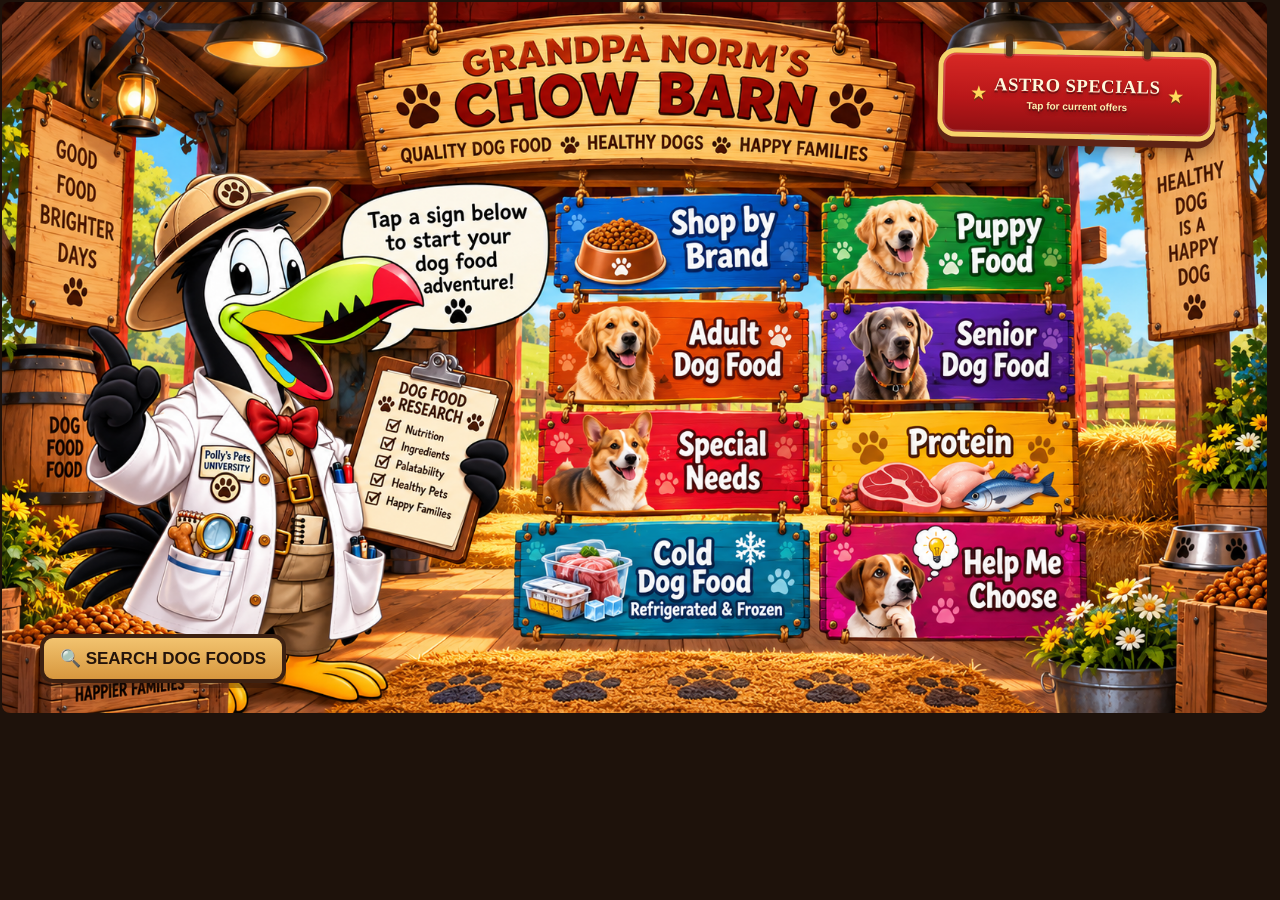
==== index.html @ e21d0839 "V8.08 – No Home Flash on Back" ====
<!DOCTYPE html>
<html lang="en">
<head>
<meta charset="UTF-8">
<meta name="viewport" content="width=device-width, initial-scale=1.0, maximum-scale=1.0, user-scalable=no">
<meta name="theme-color" content="#6f2a16">
<script>
(function(){
  try{
    if(sessionStorage.getItem('pollysResumeContext')){
      document.documentElement.classList.add('resume-pending');
    }
  }catch(e){}
})();
</script>
<title>Polly's Pets Dog Food Finder</title>
<link rel="stylesheet" href="style-v808.css?v=808">
</head>
<body>
<div class="app-shell">

<main id="homeScreen" class="screen active-screen">
  <section class="scene-frame" aria-label="Polly's Pets Dog Food Finder">
    <button class="hotspot brand" onclick="showBrandScreen()">Shop by Brand</button>
    <button class="hotspot puppy" onclick="openSection('Puppy Food','View formulas for puppies.')">Puppy Food</button>
    <button class="hotspot adult" onclick="openSection('Adult Dog Food','View everyday foods for adult dogs.')">Adult Dog Food</button>
    <button class="hotspot senior" onclick="openSection('Senior Dog Food','View foods for senior dogs.')">Senior Dog Food</button>
    <button class="hotspot special" onclick="openSection('Special Needs','Explore foods for special nutrition needs.')">Special Needs</button>
    <button class="hotspot protein" onclick="openSection('Protein','Browse foods by protein source.')">Protein</button>
    <button class="hotspot cold" onclick="openSection('Cold Dog Food','Explore refrigerated and frozen foods.')">Cold Dog Food</button>
    <button class="hotspot guide" onclick="startGuide()">Help Me Choose</button>
    <button class="home-search-btn" onclick="window.location.href='search.html?v=808'">🔍 SEARCH DOG FOODS</button>
    <button class="astro-specials-btn" onclick="window.location.href='https://secure.astroloyalty.com/members.php?ld=xZzugnkcBMFfSCrWB%2Fs%3D'" aria-label="View current Astro Loyalty specials">
      <span class="astro-star">★</span>
      <span class="astro-copy"><strong>ASTRO SPECIALS</strong><small>Tap for current offers</small></span>
      <span class="astro-star">★</span>
    </button>
  </section>
</main>

<main id="brandScreen" class="screen standalone-brand-screen">
  <section class="standalone-brand-page" aria-label="Shop by Brand in Grandpa Norm's Chow Barn">
    <div class="standalone-brand-header">
      <div class="standalone-brand-kicker">POLLY'S PETS • GRANDPA NORM'S CHOW BARN</div>
      <h1>SHOP BY BRAND</h1>
      <p>Premium Dog Food for Healthy, Happy Dogs</p>
    </div>
    <div class="standalone-brand-stage">
      <div id="brandGrid" class="standalone-brand-grid"></div>
    </div>
    <div class="standalone-brand-nav">
      <button class="standalone-nav-btn" onclick="showHome()">← BACK</button>
      <div class="standalone-brand-footer-copy">Same Great Brands. Healthier, Happier Dogs.</div>
      <button class="standalone-nav-btn" onclick="showHome()">HOME</button>
    </div>
  </section>
</main>


<main id="frommIntroScreen" class="screen content-screen">
<section class="page-card brand-story-card">
  <div class="page-label">SHOP BY BRAND</div>
  <h1>FROMM FAMILY FOODS</h1>
  <p class="brand-story-subtitle">Family-owned pet nutrition with a wide variety of recipes for different life stages, tastes, and needs.</p>

  <div class="brand-story-grid">
    <div class="brand-story-main">
      <div class="brand-story-panel">
        <h2>Why pet parents choose Fromm</h2>
        <ul class="brand-story-list">
          <li>Wide variety of proteins and recipe styles</li>
          <li>Puppy, adult, and senior formulas</li>
          <li>Grain-inclusive and grain-free recipe choices</li>
          <li>Great option for families who like lots of variety</li>
        </ul>
      </div>
      <div class="brand-story-panel soft">
        <h2>Good place to start if your dog…</h2>
        <div class="brand-pill-row">
          <span class="brand-pill">Needs a puppy formula</span>
          <span class="brand-pill">Needs a senior formula</span>
          <span class="brand-pill">Likes different proteins</span>
          <span class="brand-pill">Needs more recipe choices</span>
        </div>
      </div>
    </div>
    <aside class="brand-story-side">
      <div class="brand-story-panel side-note">
        <div class="mini-kicker dark">POLLY'S CARRIES</div>
        <div class="brand-family-list">Classic<br>Gold<br>Four-Star<br>Nutritionals</div>
      </div>
    </aside>
  </div>

  <div class="button-row brand-story-buttons">
    <button class="back-btn accent" onclick="showFromm()">SEE THE FROMM FOODS WE CARRY →</button>
    <button class="back-btn secondary" onclick="showBrandScreen()">← All Brands</button>
    <button class="back-btn" onclick="showHome()">Home</button>
  </div>
</section>
</main>

<main id="frommScreen" class="screen content-screen">
<section class="brand-page">
  <div class="top-nav-bar">
    <button class="top-nav-btn secondary" onclick="showBrandScreen()">← Previous Page</button>
    <button class="top-nav-btn" onclick="showHome()">Home</button>
  </div>
  <div class="wood-header">
    <div class="mini-kicker">FROMM FAMILY FOODS</div>
    <h1>Fromm Dog Food</h1>
    <p>Tap a bag or the Ingredients button for additional details.</p>
  </div>

  <div class="filter-row">
    <button class="filter-btn active" onclick="filterFromm('All',this)">All</button>
    <button class="filter-btn" onclick="filterFromm('Classic',this)">Classic</button>
    <button class="filter-btn" onclick="filterFromm('Gold',this)">Gold</button>
    <button class="filter-btn" onclick="filterFromm('Four-Star',this)">Four-Star</button>
    <button class="filter-btn" onclick="filterFromm('Nutritionals',this)">Nutritionals</button>
    <button class="filter-btn" onclick="filterFromm('Puppy',this)">Puppy</button>
    <button class="filter-btn" onclick="filterFromm('Senior',this)">Senior</button>
  </div>

  <div class="image-note">Official Fromm package art is shown. Each card lists the size Polly's carries plus the sizes that formula is available in.</div>

  <div id="frommProductGrid" class="product-grid"></div>

  <div class="button-row bottom-buttons">
    <button class="back-btn secondary" onclick="showBrandScreen()">← All Brands</button>
    <button class="back-btn" onclick="showHome()">Home</button>
  </div>
</section>
</main>

<main id="acanaIntroScreen" class="screen content-screen">
<section class="page-card brand-story-card">
  <div class="page-label">SHOP BY BRAND</div>
  <h1>ACANA</h1>
  <p class="brand-story-subtitle">Protein-forward recipes with thoughtfully chosen ingredients and a variety of options for puppies, adults, and dogs with ingredient preferences.</p>

  <div class="brand-story-grid">
    <div class="brand-story-main">
      <div class="brand-story-panel">
        <h2>Why pet parents choose ACANA</h2>
        <ul class="brand-story-list">
          <li>High-protein recipe options</li>
          <li>Choices for puppies, adults, and different activity levels</li>
          <li>Singles recipes for dogs with certain protein preferences</li>
          <li>Both grain-free and wholesome grain selections</li>
        </ul>
      </div>
      <div class="brand-story-panel soft">
        <h2>Good place to start if your dog…</h2>
        <div class="brand-pill-row">
          <span class="brand-pill">Does best on high protein</span>
          <span class="brand-pill">Needs a puppy recipe</span>
          <span class="brand-pill">May need limited protein choices</span>
          <span class="brand-pill">Likes meat-first formulas</span>
        </div>
      </div>
    </div>
    <aside class="brand-story-side">
      <div class="brand-story-panel side-note">
        <div class="mini-kicker dark">POLLY'S CARRIES</div>
        <div class="brand-family-list">Highest Protein<br>Singles<br>Butcher's Favorites<br>Wholesome Grains<br>Classics</div>
      </div>
    </aside>
  </div>

  <div class="button-row brand-story-buttons">
    <button class="back-btn accent" onclick="showAcana()">SEE THE ACANA FOODS WE CARRY →</button>
    <button class="back-btn secondary" onclick="showBrandScreen()">← All Brands</button>
    <button class="back-btn" onclick="showHome()">Home</button>
  </div>
</section>
</main>

<main id="acanaScreen" class="screen content-screen">
<section class="brand-page">
  <div class="top-nav-bar">
    <button class="top-nav-btn secondary" onclick="showBrandScreen()">← Previous Page</button>
    <button class="top-nav-btn" onclick="showHome()">Home</button>
  </div>
  <div class="wood-header acana-wood-header">
    <div class="mini-kicker">ACANA</div>
    <h1>ACANA Dog Food</h1>
    <p>Tap a bag or the Ingredients button to see more information.</p>
  </div>

  <div class="filter-row acana-filter">
    <button class="filter-btn active" onclick="filterAcana('All',this)">All</button>
    <button class="filter-btn" onclick="filterAcana('Highest Protein',this)">Highest Protein</button>
    <button class="filter-btn" onclick="filterAcana('Singles',this)">Singles</button>
    <button class="filter-btn" onclick="filterAcana(&quot;Butcher's Favorites&quot;,this)">Butcher's Favorites</button>
    <button class="filter-btn" onclick="filterAcana('Wholesome Grains',this)">Wholesome Grains</button>
    <button class="filter-btn" onclick="filterAcana('Classics',this)">Classics</button>
    <button class="filter-btn" onclick="filterAcana('Puppy',this)">Puppy</button>
  </div>

  <div class="image-note">This ACANA section now opens to ingredient pages just like Fromm. The bag art is organized into clean kiosk cards so the screen stays polished while keeping each recipe easy to find.</div>

  <div id="acanaProductGrid" class="product-grid"></div>

  <div class="button-row bottom-buttons">
    <button class="back-btn secondary" onclick="showBrandScreen()">← All Brands</button>
    <button class="back-btn" onclick="showHome()">Home</button>
  </div>
</section>
</main>


<main id="tasteWildIntroScreen" class="screen content-screen">
<section class="page-card brand-story-card">
  <div class="page-label">SHOP BY BRAND</div>
  <h1>TASTE OF THE WILD</h1>
  <p class="brand-story-subtitle">Protein-rich recipes inspired by different regional protein sources, with both grain-free and ancient-grains choices.</p>

  <div class="brand-story-grid">
    <div class="brand-story-main">
      <div class="brand-story-panel">
        <h2>Why pet parents choose Taste of the Wild</h2>
        <ul class="brand-story-list">
          <li>Distinct protein options like bison, venison, salmon, lamb, and fowl</li>
          <li>Both grain-free and ancient-grains recipes</li>
          <li>Puppy, small breed, all life stages, and PREY choices</li>
          <li>Popular for dogs who do well with flavorful, protein-forward formulas</li>
        </ul>
      </div>
      <div class="brand-story-panel soft">
        <h2>Good place to start if your dog…</h2>
        <div class="brand-pill-row">
          <span class="brand-pill">Likes fish, bison, or lamb recipes</span>
          <span class="brand-pill">Needs a puppy food</span>
          <span class="brand-pill">May need a small-breed option</span>
          <span class="brand-pill">Does better with grain-free or ancient grains</span>
        </div>
      </div>
    </div>
    <aside class="brand-story-side">
      <div class="brand-story-panel side-note">
        <div class="mini-kicker dark">POLLY'S CARRIES</div>
        <div class="brand-family-list">Grain-Free<br>Ancient Grains<br>Puppy<br>Small Breed<br>PREY</div>
      </div>
    </aside>
  </div>

  <div class="button-row brand-story-buttons">
    <button class="back-btn accent" onclick="showTasteWild()">SEE THE TASTE OF THE WILD FOODS WE CARRY →</button>
    <button class="back-btn secondary" onclick="showBrandScreen()">← All Brands</button>
    <button class="back-btn" onclick="showHome()">Home</button>
  </div>
</section>
</main>

<main id="tasteWildScreen" class="screen content-screen">
<section class="brand-page">
  <div class="top-nav-bar">
    <button class="top-nav-btn secondary" onclick="showBrandScreen()">← Previous Page</button>
    <button class="top-nav-btn" onclick="showHome()">Home</button>
  </div>

  <div class="wood-header totw-wood-header">
    <div class="mini-kicker">TASTE OF THE WILD</div>
    <h1>Taste of the Wild Dog Food</h1>
    <p>Tap a bag or the Ingredients button to see recipe details.</p>
  </div>

  <div class="filter-row totw-filter">
    <button class="filter-btn active" onclick="filterTasteWild('All',this)">All</button>
    <button class="filter-btn" onclick="filterTasteWild('Grain-Free',this)">Grain-Free</button>
    <button class="filter-btn" onclick="filterTasteWild('Ancient Grains',this)">Ancient Grains</button>
    <button class="filter-btn" onclick="filterTasteWild('Puppy',this)">Puppy</button>
    <button class="filter-btn" onclick="filterTasteWild('Small Breed',this)">Small Breed</button>
    <button class="filter-btn" onclick="filterTasteWild('PREY',this)">PREY</button>
  </div>

  <div class="image-note">The shelf photos you provided were used only to identify the formulas Polly's carries. The kiosk uses clean product images instead.</div>

  <div id="tasteWildProductGrid" class="product-grid"></div>

  <div class="button-row bottom-buttons">
    <button class="back-btn secondary" onclick="showBrandScreen()">← All Brands</button>
    <button class="back-btn" onclick="showHome()">Home</button>
  </div>
</section>
</main>



<main id="scienceDietIntroScreen" class="screen content-screen">
<section class="page-card brand-story-card">
  <div class="page-label">SHOP BY BRAND</div>
  <h1>HILL'S SCIENCE DIET</h1>
  <p class="brand-story-subtitle">Science-led nutrition with recipes designed around life stage, size, and common nutritional needs.</p>

  <div class="brand-story-grid">
    <div class="brand-story-main">
      <div class="brand-story-panel">
        <h2>Why pet parents choose Science Diet</h2>
        <ul class="brand-story-list">
          <li>Life-stage recipes for puppies, adults, and senior dogs</li>
          <li>Options for small breeds and different body sizes</li>
          <li>Formulas for digestion, sensitive skin, weight, and mobility support</li>
          <li>Widely chosen by families who want science-focused everyday nutrition</li>
        </ul>
      </div>
      <div class="brand-story-panel soft">
        <h2>Good place to start if your dog…</h2>
        <div class="brand-pill-row">
          <span class="brand-pill">Needs a puppy or senior formula</span>
          <span class="brand-pill">Has a sensitive stomach or skin</span>
          <span class="brand-pill">Needs weight support</span>
          <span class="brand-pill">Could use mobility support</span>
        </div>
      </div>
    </div>
    <aside class="brand-story-side">
      <div class="brand-story-panel side-note">
        <div class="mini-kicker dark">POLLY'S CARRIES</div>
        <div class="brand-family-list">Puppy<br>Adult<br>Senior<br>Sensitive<br>Digestive<br>Weight<br>Mobility</div>
      </div>
    </aside>
  </div>

  <div class="button-row brand-story-buttons">
    <button class="back-btn accent" onclick="showScienceDiet()">SEE THE SCIENCE DIET FOODS WE CARRY →</button>
    <button class="back-btn secondary" onclick="showBrandScreen()">← All Brands</button>
    <button class="back-btn" onclick="showHome()">Home</button>
  </div>
</section>
</main>

<main id="scienceDietScreen" class="screen content-screen">
<section class="brand-page">
  <div class="top-nav-bar">
    <button class="top-nav-btn secondary" onclick="showBrandScreen()">← Previous Page</button>
    <button class="top-nav-btn" onclick="showHome()">Home</button>
  </div>

  <div class="wood-header science-wood-header">
    <div class="mini-kicker">HILL'S SCIENCE DIET</div>
    <h1>Science Diet Dog Food</h1>
    <p>Tap a bag or the Ingredients button for product details.</p>
  </div>

  <div class="filter-row science-filter">
    <button class="filter-btn active" onclick="filterScienceDiet('All',this)">All</button>
    <button class="filter-btn" onclick="filterScienceDiet('Puppy',this)">Puppy</button>
    <button class="filter-btn" onclick="filterScienceDiet('Adult 1–6',this)">Adult 1–6</button>
    <button class="filter-btn" onclick="filterScienceDiet('Weight Management',this)">Weight</button>
    <button class="filter-btn" onclick="filterScienceDiet('Digestive Health',this)">Digestion</button>
    <button class="filter-btn" onclick="filterScienceDiet('Sensitive Stomach & Skin',this)">Sensitive</button>
    <button class="filter-btn" onclick="filterScienceDiet('Joint Support',this)">Mobility</button>
    <button class="filter-btn" onclick="filterScienceDiet('Senior',this)">Senior</button>
  </div>

  <div class="image-note">Your shelf photos were used only to identify what Polly's carries. Each kiosk image was matched to the current Hill's Science Diet product page. Protein values are shown on a dry-matter basis (DM) so the Science Diet products can be compared consistently.</div>

  <div id="scienceDietProductGrid" class="product-grid"></div>

  <div class="button-row bottom-buttons">
    <button class="back-btn secondary" onclick="showBrandScreen()">← All Brands</button>
    <button class="back-btn" onclick="showHome()">Home</button>
  </div>
</section>
</main>


<main id="ultimatesIntroScreen" class="screen content-screen">
<section class="page-card brand-story-card">
  <div class="page-label">SHOP BY BRAND</div>
  <h1>ULTIMATES</h1>
  <p class="brand-story-subtitle">Premium everyday nutrition with recipes for puppies, adults, sensitive dogs, and families looking for grain-free or all-life-stages choices.</p>

  <div class="brand-story-grid">
    <div class="brand-story-main">
      <div class="brand-story-panel">
        <h2>Why pet parents choose Ultimates</h2>
        <ul class="brand-story-list">
          <li>Recipes for puppy, adult, and all-life-stages feeding</li>
          <li>Options for dogs with sensitive digestion or ingredient preferences</li>
          <li>Grain-free choices alongside traditional formulas</li>
          <li>A broad everyday lineup that makes it easy to compare several needs in one brand</li>
        </ul>
      </div>
      <div class="brand-story-panel soft">
        <h2>Good place to start if your dog…</h2>
        <div class="brand-pill-row">
          <span class="brand-pill">Needs a puppy food</span>
          <span class="brand-pill">Has a sensitive stomach</span>
          <span class="brand-pill">Needs a grain-free option</span>
          <span class="brand-pill">Needs an all-life-stages recipe</span>
        </div>
      </div>
    </div>
    <aside class="brand-story-side">
      <div class="brand-story-panel side-note">
        <div class="mini-kicker dark">POLLY'S CARRIES</div>
        <div class="brand-family-list">Adult<br>Puppy<br>Sensitive<br>Grain-Free<br>All Life Stages</div>
      </div>
    </aside>
  </div>

  <div class="button-row brand-story-buttons">
    <button class="back-btn accent" onclick="showUltimates()">SEE THE ULTIMATES FOODS WE CARRY →</button>
    <button class="back-btn secondary" onclick="showBrandScreen()">← All Brands</button>
    <button class="back-btn" onclick="showHome()">Home</button>
  </div>
</section>
</main>

<main id="ultimatesScreen" class="screen content-screen">
<section class="brand-page">
  <div class="top-nav-bar">
    <button class="top-nav-btn secondary" onclick="showBrandScreen()">← Previous Page</button>
    <button class="top-nav-btn" onclick="showHome()">Home</button>
  </div>

  <div class="wood-header ultimates-wood-header">
    <div class="mini-kicker">ULTIMATES® ADVANCED DOG NUTRITION</div>
    <h1>Ultimates Dog Food</h1>
    <p>Tap a bag or the Ingredients button for product details.</p>
  </div>

  <div class="filter-row ultimates-filter">
    <button class="filter-btn active" onclick="filterUltimates('All',this)">All</button>
    <button class="filter-btn" onclick="filterUltimates('Adult',this)">Adult</button>
    <button class="filter-btn" onclick="filterUltimates('Puppy',this)">Puppy</button>
    <button class="filter-btn" onclick="filterUltimates('Sensitive',this)">Sensitive</button>
    <button class="filter-btn" onclick="filterUltimates('Grain-Free',this)">Grain-Free</button>
    <button class="filter-btn" onclick="filterUltimates('All Life Stages',this)">All Life Stages</button>
  </div>

  <div class="image-note">Your shelf photos were used only to identify what Polly's carries. The kiosk uses clean current Ultimates product packshots from the manufacturer product pages.</div>

  <div id="ultimatesProductGrid" class="product-grid"></div>

  <div class="button-row bottom-buttons">
    <button class="back-btn secondary" onclick="showBrandScreen()">← All Brands</button>
    <button class="back-btn" onclick="showHome()">Home</button>
  </div>
</section>
</main>



<main id="squarePetIntroScreen" class="screen content-screen">
<section class="page-card brand-story-card">
  <div class="page-label">SHOP BY BRAND</div>
  <h1>SQUAREPET</h1>
  <p class="brand-story-subtitle">Veterinarian-formulated nutrition with focused recipes for everyday feeding and specific dietary needs.</p>

  <div class="brand-story-grid">
    <div class="brand-story-main">
      <div class="brand-story-panel">
        <h2>Why pet parents choose SquarePet</h2>
        <ul class="brand-story-list">
          <li>Veterinarian-formulated recipes</li>
          <li>Options for digestive support and sensitive dogs</li>
          <li>High-quality protein choices for different preferences</li>
          <li>Specialty formulas alongside everyday nutrition</li>
        </ul>
      </div>
      <div class="brand-story-panel soft">
        <h2>Good place to start if your dog…</h2>
        <div class="brand-pill-row">
          <span class="brand-pill">Has a sensitive stomach</span>
          <span class="brand-pill">Needs digestive support</span>
          <span class="brand-pill">Needs a specialty formula</span>
          <span class="brand-pill">Does well on premium protein recipes</span>
        </div>
      </div>
    </div>
    <aside class="brand-story-side">
      <div class="brand-story-panel side-note">
        <div class="mini-kicker dark">POLLY'S CARRIES</div>
        <div class="brand-family-list">Everyday Nutrition<br>Digestive Support<br>Sensitive Formulas<br>Specialty Recipes</div>
      </div>
    </aside>
  </div>

  <div class="button-row brand-story-buttons">
    <button class="back-btn accent" onclick="showSquarePet()">SEE THE SQUAREPET FOODS WE CARRY →</button>
    <button class="back-btn secondary" onclick="showBrandScreen()">← All Brands</button>
    <button class="back-btn" onclick="showHome()">Home</button>
  </div>
</section>
</main>

<main id="squarePetScreen" class="screen content-screen">
<section class="brand-page">
  <div class="top-nav-bar">
    <button class="top-nav-btn secondary" onclick="showBrandScreen()">← Previous Page</button>
    <button class="top-nav-btn" onclick="showHome()">Home</button>
  </div>

  <div class="wood-header squarepet-wood-header">
    <div class="mini-kicker">SQUAREPET® VETERINARIAN FORMULATED</div>
    <h1>SquarePet Dog Food</h1>
    <p>Tap a bag or the Ingredients button for product details.</p>
  </div>

  <div class="filter-row squarepet-filter">
    <button class="filter-btn active" onclick="filterSquarePet('All',this)">All</button>
    <button class="filter-btn" onclick="filterSquarePet('Digestive Support',this)">Digestive</button>
    <button class="filter-btn" onclick="filterSquarePet('Joint Support',this)">Joints</button>
    <button class="filter-btn" onclick="filterSquarePet('Sensitive',this)">Sensitive</button>
    <button class="filter-btn" onclick="filterSquarePet('Low Phosphorus',this)">Low Phosphorus</button>
    <button class="filter-btn" onclick="filterSquarePet('High Protein',this)">High Protein</button>
  </div>

  <div class="image-note">Your shelf photos were used only to identify what Polly's carries. The kiosk uses clean current SquarePet product packshots from SquarePet's product pages.</div>

  <div id="squarePetProductGrid" class="product-grid"></div>

  <div class="button-row bottom-buttons">
    <button class="back-btn secondary" onclick="showBrandScreen()">← All Brands</button>
    <button class="back-btn" onclick="showHome()">Home</button>
  </div>
</section>
</main>

<main id="nuloScreen" class="screen content-screen">
<section class="brand-page">
  <div class="top-nav-bar">
    <button class="top-nav-btn secondary" onclick="showBrandScreen()">← Previous Page</button>
    <button class="top-nav-btn" onclick="showHome()">Home</button>
  </div>
  <div class="wood-header nulo-wood-header">
    <div class="mini-kicker">NULO</div>
    <h1>Nulo Dog Food</h1>
    <p>Tap a bag or the Ingredients button for product details.</p>
  </div>
  <div class="filter-row nulo-filter">
    <button class="filter-btn active" onclick="filterNulo('All',this)">All</button>
    <button class="filter-btn" onclick="filterNulo('Puppy',this)">Puppy</button>
    <button class="filter-btn" onclick="filterNulo('Adult',this)">Adult</button>
    <button class="filter-btn" onclick="filterNulo('Senior',this)">Senior</button>
    <button class="filter-btn" onclick="filterNulo('Small Breed',this)">Small Breed</button>
    <button class="filter-btn" onclick="filterNulo('Weight Management',this)">Weight</button>
    <button class="filter-btn" onclick="filterNulo('Limited Ingredient',this)">Limited</button>
    <button class="filter-btn" onclick="filterNulo('Grain-Free',this)">Grain-Free</button>
    <button class="filter-btn" onclick="filterNulo('Ancient Grains',this)">Ancient Grains</button>
    <button class="filter-btn" onclick="filterNulo('Oven-Baked',this)">Oven-Baked</button>
  </div>
  <div class="image-note">Your shelf photos are used only to identify the Nulo formulas and sizes Polly's carries. The kiosk uses clean recipe-matched product packshots instead.</div>
  <div id="nuloProductGrid" class="product-grid"></div>
  <div class="button-row bottom-buttons">
    <button class="back-btn secondary" onclick="showBrandScreen()">← All Brands</button>
    <button class="back-btn" onclick="showHome()">Home</button>
  </div>
</section>
</main>


<main id="nutriSourceScreen" class="screen content-screen">
<section class="brand-page">
  <div class="top-nav-bar">
    <button class="top-nav-btn secondary" onclick="showBrandScreen()">← Previous Page</button>
    <button class="top-nav-btn" onclick="showHome()">Home</button>
  </div>

  <div class="wood-header nutrisource-wood-header">
    <div class="mini-kicker">NUTRISOURCE</div>
    <h1>NutriSource Dog Food</h1>
    <p>Tap a bag or the Ingredients button for recipe details.</p>
  </div>

  <div class="filter-row nutrisource-filter">
    <button class="filter-btn active" onclick="filterNutriSource('All',this)">All</button>
    <button class="filter-btn" onclick="filterNutriSource('Puppy',this)">Puppy</button>
    <button class="filter-btn" onclick="filterNutriSource('Adult',this)">Adult</button>
    <button class="filter-btn" onclick="filterNutriSource('Senior',this)">Senior</button>
    <button class="filter-btn" onclick="filterNutriSource('Small Bites',this)">Small Bites</button>
    <button class="filter-btn" onclick="filterNutriSource('Large Breed',this)">Large Breed</button>
    <button class="filter-btn" onclick="filterNutriSource('Weight Management',this)">Weight</button>
    <button class="filter-btn" onclick="filterNutriSource('Performance',this)">Performance</button>
    <button class="filter-btn" onclick="filterNutriSource('Grain-Free',this)">Grain-Free</button>
    <button class="filter-btn" onclick="filterNutriSource('PureVita',this)">PureVita</button>
    <button class="filter-btn" onclick="filterNutriSource('Choice',this)">Choice</button>
  </div>

  <div class="image-note">Your shelf photos were used only to identify the NutriSource foods and sizes Polly's carries. The kiosk uses clean current manufacturer product packshots.</div>

  <div id="nutriSourceProductGrid" class="product-grid"></div>

  <div class="button-row bottom-buttons">
    <button class="back-btn secondary" onclick="showBrandScreen()">← All Brands</button>
    <button class="back-btn" onclick="showHome()">Home</button>
  </div>
</section>
</main>

<main id="diamondNaturalsScreen" class="screen content-screen">
<section class="brand-page">
  <div class="top-nav-bar">
    <button class="top-nav-btn secondary" onclick="showBrandScreen()">← Previous Page</button>
    <button class="top-nav-btn" onclick="showHome()">Home</button>
  </div>
  <div class="wood-header diamond-wood-header">
    <div class="mini-kicker">DIAMOND NATURALS</div>
    <h1>Diamond Naturals Dog Food</h1>
    <p>Tap a bag or the Ingredients button for recipe details.</p>
  </div>
  <div class="filter-row diamond-filter">
    <button class="filter-btn active" onclick="filterDiamondNaturals('All',this)">All</button>
    <button class="filter-btn" onclick="filterDiamondNaturals('Puppy',this)">Puppy</button>
    <button class="filter-btn" onclick="filterDiamondNaturals('Adult',this)">Adult</button>
    <button class="filter-btn" onclick="filterDiamondNaturals('Senior',this)">Senior</button>
    <button class="filter-btn" onclick="filterDiamondNaturals('Small Breed',this)">Small Breed</button>
    <button class="filter-btn" onclick="filterDiamondNaturals('Large Breed',this)">Large Breed</button>
    <button class="filter-btn" onclick="filterDiamondNaturals('All Life Stages',this)">All Life Stages</button>
    <button class="filter-btn" onclick="filterDiamondNaturals('Performance',this)">Performance</button>
    <button class="filter-btn" onclick="filterDiamondNaturals('Weight',this)">Weight</button>
    <button class="filter-btn" onclick="filterDiamondNaturals('Skin & Coat',this)">Skin & Coat</button>
  </div>
  <div class="image-note">Your shelf photos were used only to identify the Diamond Naturals foods and sizes Polly's carries. Product cards use exact current Diamond Naturals packshots.</div>
  <div id="diamondNaturalsProductGrid" class="product-grid"></div>
  <div class="button-row bottom-buttons">
    <button class="back-btn secondary" onclick="showBrandScreen()">← All Brands</button>
    <button class="back-btn" onclick="showHome()">Home</button>
  </div>
</section>
</main>

<main id="redbarnScreen" class="screen content-screen">
<section class="brand-page">
  <div class="top-nav-bar">
    <button class="top-nav-btn secondary" onclick="showBrandScreen()">← Previous Page</button>
    <button class="top-nav-btn" onclick="showHome()">Home</button>
  </div>
  <div class="wood-header redbarn-wood-header">
    <div class="mini-kicker">REDBARN</div>
    <h1>Redbarn Dog Food</h1>
    <p>Tap a bag or the Ingredients button for recipe details.</p>
  </div>
  <div class="filter-row redbarn-filter">
    <button class="filter-btn active" onclick="filterRedbarn('All',this)">All</button>
    <button class="filter-btn" onclick="filterRedbarn('Puppy',this)">Puppy</button>
    <button class="filter-btn" onclick="filterRedbarn('Adult',this)">Adult</button>
    <button class="filter-btn" onclick="filterRedbarn('Senior',this)">Senior</button>
    <button class="filter-btn" onclick="filterRedbarn('All Life Stages',this)">All Life Stages</button>
    <button class="filter-btn" onclick="filterRedbarn('Large Breed',this)">Large Breed</button>
    <button class="filter-btn" onclick="filterRedbarn('Whole Grain',this)">Whole Grain</button>
    <button class="filter-btn" onclick="filterRedbarn('Grain-Free',this)">Grain-Free</button>
    <button class="filter-btn" onclick="filterRedbarn('Land',this)">Land</button>
    <button class="filter-btn" onclick="filterRedbarn('Sky',this)">Sky</button>
    <button class="filter-btn" onclick="filterRedbarn('Ocean',this)">Ocean</button>
    <button class="filter-btn" onclick="filterRedbarn('Powerfood Fusion',this)">Powerfood Fusion</button>
  </div>
  <div class="image-note">Your shelf photos were used only to identify the Redbarn foods and sizes Polly's carries. Product cards use exact current Redbarn product images.</div>
  <div id="redbarnProductGrid" class="product-grid"></div>
  <div class="button-row bottom-buttons">
    <button class="back-btn secondary" onclick="showBrandScreen()">← All Brands</button>
    <button class="back-btn" onclick="showHome()">Home</button>
  </div>
</section>
</main>

<main id="zignatureScreen" class="screen content-screen">
<section class="brand-page">
  <div class="top-nav-bar">
    <button class="top-nav-btn secondary" onclick="showBrandScreen()">← Previous Page</button>
    <button class="top-nav-btn" onclick="showHome()">Home</button>
  </div>
  <div class="wood-header zignature-wood-header">
    <div class="mini-kicker">ZIGNATURE</div>
    <h1>Zignature Dog Food</h1>
    <p>Tap a bag or the Ingredients button for recipe details.</p>
  </div>
  <div class="filter-row zignature-filter">
    <button class="filter-btn active" onclick="filterZignature('All',this)">All</button>
    <button class="filter-btn" onclick="filterZignature('Puppy',this)">Puppy</button>
    <button class="filter-btn" onclick="filterZignature('All Life Stages',this)">All Life Stages</button>
    <button class="filter-btn" onclick="filterZignature('Fish',this)">Fish</button>
    <button class="filter-btn" onclick="filterZignature('Single Protein',this)">Single Protein</button>
    <button class="filter-btn" onclick="filterZignature('Multi-Protein',this)">Multi-Protein</button>
    <button class="filter-btn" onclick="filterZignature('Novel Protein',this)">Novel Protein</button>
    <button class="filter-btn" onclick="filterZignature('Grain-Free',this)">Grain-Free</button>
  </div>
  <div class="image-note">Your shelf photos were used only to identify the Zignature foods and sizes Polly's carries. Product cards use exact current Zignature packshots.</div>
  <div id="zignatureProductGrid" class="product-grid"></div>
  <div class="button-row bottom-buttons">
    <button class="back-btn secondary" onclick="showBrandScreen()">← All Brands</button>
    <button class="back-btn" onclick="showHome()">Home</button>
  </div>
</section>
</main>


<main id="orijenScreen" class="screen content-screen">
<section class="brand-page">
  <div class="top-nav-bar">
    <button class="top-nav-btn secondary" onclick="showBrandScreen()">← Previous Page</button>
    <button class="top-nav-btn" onclick="showHome()">Home</button>
  </div>
  <div class="wood-header zignature-wood-header">
    <div class="mini-kicker">ORIJEN</div>
    <h1>ORIJEN Dog Food</h1>
    <p>Tap a bag or the Ingredients button for recipe details.</p>
  </div>
  <div class="filter-row zignature-filter">
    <button class="filter-btn active" onclick="filterOrijen('All',this)">All</button>
    <button class="filter-btn" onclick="filterOrijen('ORIJEN',this)">Classic</button>
    <button class="filter-btn" onclick="filterOrijen('Amazing Grains',this)">Amazing Grains</button>
    <button class="filter-btn" onclick="filterOrijen('Puppy',this)">Puppy</button>
    <button class="filter-btn" onclick="filterOrijen('Small Breed',this)">Small Breed</button>
    <button class="filter-btn" onclick="filterOrijen('Large Breed',this)">Large Breed</button>
    <button class="filter-btn" onclick="filterOrijen('Senior',this)">Senior</button>
    <button class="filter-btn" onclick="filterOrijen('Fish',this)">Fish</button>
    <button class="filter-btn" onclick="filterOrijen('Red Meat',this)">Red Meat</button>
  </div>
  <div class="image-note">Your shelf photos were used to identify the ORIJEN foods Polly's carries. The ORIJEN section includes the main classic formulas plus Amazing Grains recipes seen in archive 23.</div>
  <div id="orijenProductGrid" class="product-grid"></div>
  <div class="button-row bottom-buttons">
    <button class="back-btn secondary" onclick="showBrandScreen()">← All Brands</button>
    <button class="back-btn" onclick="showHome()">Home</button>
  </div>
</section>
</main>


<main id="openFarmScreen" class="screen content-screen">
<section class="brand-page">
  <div class="top-nav-bar">
    <button class="top-nav-btn secondary" onclick="showBrandScreen()">← Previous Page</button>
    <button class="top-nav-btn" onclick="showHome()">Home</button>
  </div>
  <div class="wood-header zignature-wood-header">
    <div class="mini-kicker">OPEN FARM</div>
    <h1>Open Farm Dog Food</h1>
    <p>Tap a bag or Ingredients for full recipe details.</p>
  </div>
  <div class="filter-row zignature-filter">
    <button class="filter-btn active" onclick="filterOpenFarm('All',this)">All</button>
    <button class="filter-btn" onclick="filterOpenFarm('Grain-Free Dry',this)">Dry</button>
    <button class="filter-btn" onclick="filterOpenFarm('RawMix',this)">RawMix</button>
    <button class="filter-btn" onclick="filterOpenFarm('Epic Blend',this)">Epic Blend</button>
    <button class="filter-btn" onclick="filterOpenFarm('Senior',this)">Senior</button>
    <button class="filter-btn" onclick="filterOpenFarm('Beef',this)">Beef</button>
    <button class="filter-btn" onclick="filterOpenFarm('Chicken',this)">Chicken</button>
    <button class="filter-btn" onclick="filterOpenFarm('Salmon',this)">Salmon</button>
    <button class="filter-btn" onclick="filterOpenFarm('Lamb',this)">Lamb</button>
    <button class="filter-btn" onclick="filterOpenFarm('Pork',this)">Pork</button>
  </div>
  <div class="image-note">Polly's shelf photos were used only to identify the Open Farm recipes and stocked sizes. Kiosk images use clean Open Farm product packshots.</div>
  <div id="openFarmProductGrid" class="product-grid"></div>
  <div class="button-row bottom-buttons">
    <button class="back-btn secondary" onclick="showBrandScreen()">← All Brands</button>
    <button class="back-btn" onclick="showHome()">Home</button>
  </div>
</section>
</main>


<main id="kohaScreen" class="screen content-screen">
<section class="brand-page">
  <div class="top-nav-bar">
    <button class="top-nav-btn secondary" onclick="showBrandScreen()">← Previous Page</button>
    <button class="top-nav-btn" onclick="showHome()">Home</button>
  </div>
  <div class="wood-header zignature-wood-header">
    <div class="mini-kicker">KOHA</div>
    <h1>KOHA Bland Diet Dry Dog Food</h1>
    <p>Limited-ingredient recipes designed for sensitive stomachs.</p>
  </div>
  <div class="filter-row zignature-filter">
    <button class="filter-btn active" onclick="filterKoha('All',this)">All</button>
    <button class="filter-btn" onclick="filterKoha('Chicken',this)">Chicken</button>
    <button class="filter-btn" onclick="filterKoha('Beef',this)">Beef</button>
    <button class="filter-btn" onclick="filterKoha('Salmon',this)">Salmon</button>
    <button class="filter-btn" onclick="filterKoha('Sensitive Stomach',this)">Sensitive Stomach</button>
    <button class="filter-btn" onclick="filterKoha('Limited Ingredient',this)">Limited Ingredient</button>
  </div>
  <div class="image-note">Polly's shelf photos were used only to identify the KOHA recipes and stocked sizes. Product images are clean KOHA manufacturer images.</div>
  <div id="kohaProductGrid" class="product-grid"></div>
  <div class="button-row bottom-buttons">
    <button class="back-btn secondary" onclick="showBrandScreen()">← All Brands</button>
    <button class="back-btn" onclick="showHome()">Home</button>
  </div>
</section>
</main>


<main id="caninexScreen" class="screen content-screen">
<section class="brand-page">
  <div class="top-nav-bar">
    <button class="top-nav-btn secondary" onclick="showBrandScreen()">← Previous Page</button>
    <button class="top-nav-btn" onclick="showHome()">Home</button>
  </div>
  <div class="wood-header zignature-wood-header">
    <div class="mini-kicker">CANINEX</div>
    <h1>CanineX Performance Nutrition</h1>
    <p>High-energy adult nutrition for active, working and performance dogs.</p>
  </div>
  <div class="filter-row zignature-filter">
    <button class="filter-btn active" onclick="filterCanineX('All',this)">All</button>
    <button class="filter-btn" onclick="filterCanineX('Beef',this)">Beef</button>
    <button class="filter-btn" onclick="filterCanineX('Active / Performance',this)">Active / Performance</button>
    <button class="filter-btn" onclick="filterCanineX('Grain-Free',this)">Grain-Free</button>
  </div>
  <div class="image-note">Polly's shelf photo was used only to identify the exact CanineX formula carried. The kiosk uses a clean manufacturer product image.</div>
  <div id="caninexProductGrid" class="product-grid"></div>
  <div class="button-row bottom-buttons">
    <button class="back-btn secondary" onclick="showBrandScreen()">← All Brands</button>
    <button class="back-btn" onclick="showHome()">Home</button>
  </div>
</section>
</main>


<main id="primalScreen" class="screen content-screen">
<section class="brand-page">
  <div class="top-nav-bar">
    <button class="top-nav-btn secondary" onclick="openSection('Cold Dog Food','Explore refrigerated and frozen foods.')">← Cold Food</button>
    <button class="top-nav-btn" onclick="showHome()">Home</button>
  </div>
  <div class="wood-header">
    <div class="mini-kicker">FROZEN RAW • TOPPERS & HYDRATORS</div>
    <h1>Primal Pet Foods</h1>
    <p>Frozen Primal foods identified from Polly's freezer selection in archive 32.</p>
  </div>
  <div class="filter-row">
    <button class="filter-btn active" onclick="filterPrimal('All',this)">All</button>
    <button class="filter-btn" onclick="filterPrimal('Pronto',this)">Pronto</button>
    <button class="filter-btn" onclick="filterPrimal('Nuggets',this)">Nuggets</button>
    <button class="filter-btn" onclick="filterPrimal('Patties',this)">Patties</button>
    <button class="filter-btn" onclick="filterPrimal('Bone Broth',this)">Bone Broth</button>
    <button class="filter-btn" onclick="filterPrimal('Chicken',this)">Chicken</button>
    <button class="filter-btn" onclick="filterPrimal('Beef',this)">Beef</button>
  </div>
  <div class="image-note">Archive 32 was used only to identify the products Polly's carries. Clean current Primal product artwork is shown.</div>
  <div id="primalProductGrid" class="product-grid"></div>
  <div class="button-row bottom-buttons">
    <button class="back-btn secondary" onclick="openSection('Cold Dog Food','Explore refrigerated and frozen foods.')">← Cold Dog Food</button>
    <button class="back-btn" onclick="showHome()">Home</button>
  </div>
</section>
</main>

<main id="myPerfectPetScreen" class="screen content-screen">
<section class="brand-page">
  <div class="top-nav-bar">
    <button class="top-nav-btn secondary" onclick="openSection('Cold Dog Food','Explore refrigerated and frozen foods.')">← Cold Food</button>
    <button class="top-nav-btn" onclick="showHome()">Home</button>
  </div>
  <div class="wood-header">
    <div class="mini-kicker">GENTLY COOKED • FROZEN</div>
    <h1>My Perfect Pet</h1>
    <p>Fresh, gently cooked frozen blends carried in Polly's cold section.</p>
  </div>
  <div class="filter-row">
    <button class="filter-btn active" onclick="filterMyPerfectPet('All',this)">All</button>
    <button class="filter-btn" onclick="filterMyPerfectPet('Beef',this)">Beef</button>
    <button class="filter-btn" onclick="filterMyPerfectPet('Chicken',this)">Chicken</button>
    <button class="filter-btn" onclick="filterMyPerfectPet('Fish',this)">Fish</button>
    <button class="filter-btn" onclick="filterMyPerfectPet('Pork',this)">Pork</button>
    <button class="filter-btn" onclick="filterMyPerfectPet('Turkey',this)">Turkey</button>
    <button class="filter-btn" onclick="filterMyPerfectPet('Specialty',this)">Specialty</button>
  </div>
  <div class="image-note">Clean current manufacturer product images are shown. Polly's shelf photos were used only to identify the recipes carried.</div>
  <div id="myPerfectPetProductGrid" class="product-grid"></div>
  <div class="button-row bottom-buttons">
    <button class="back-btn secondary" onclick="openSection('Cold Dog Food','Explore refrigerated and frozen foods.')">← Cold Dog Food</button>
    <button class="back-btn" onclick="showHome()">Home</button>
  </div>
</section>
</main>

<main id="aPupAboveScreen" class="screen content-screen">
<section class="brand-page">
  <div class="top-nav-bar">
    <button class="top-nav-btn secondary" onclick="openSection('Cold Dog Food','Explore refrigerated and frozen foods.')">← Cold Food</button>
    <button class="top-nav-btn" onclick="showHome()">Home</button>
  </div>
  <div class="wood-header">
    <div class="mini-kicker">SOUS-VIDE • GENTLY COOKED • FROZEN</div>
    <h1>A Pup Above</h1>
    <p>Fresh frozen recipes with bone broth carried in Polly's cold section.</p>
  </div>
  <div class="filter-row">
    <button class="filter-btn active" onclick="filterAPupAbove('All',this)">All</button>
    <button class="filter-btn" onclick="filterAPupAbove('Chicken',this)">Chicken</button>
    <button class="filter-btn" onclick="filterAPupAbove('Beef',this)">Beef</button>
    <button class="filter-btn" onclick="filterAPupAbove('Pork',this)">Pork</button>
    <button class="filter-btn" onclick="filterAPupAbove('Turkey',this)">Turkey</button>
    <button class="filter-btn" onclick="filterAPupAbove('Grain-Free',this)">Grain-Free</button>
  </div>
  <div class="image-note">Clean current manufacturer product images are shown. Polly's shelf photos were used only to identify the recipes carried.</div>
  <div id="aPupAboveProductGrid" class="product-grid"></div>
  <div class="button-row bottom-buttons">
    <button class="back-btn secondary" onclick="openSection('Cold Dog Food','Explore refrigerated and frozen foods.')">← Cold Dog Food</button>
    <button class="back-btn" onclick="showHome()">Home</button>
  </div>
</section>
</main>

<main id="tuckersScreen" class="screen content-screen">
<section class="brand-page">
  <div class="top-nav-bar">
    <button class="top-nav-btn secondary" onclick="openSection('Cold Dog Food','Explore refrigerated and frozen foods.')">← Cold Food</button>
    <button class="top-nav-btn" onclick="showHome()">Home</button>
  </div>
  <div class="wood-header">
    <div class="mini-kicker">RAW FROZEN • COMPLETE &amp; BALANCED</div>
    <h1>Tucker's Raw Frozen</h1>
    <p>Exact Tucker's formulas identified from Polly's freezer photos.</p>
  </div>
  <div class="filter-row">
    <button class="filter-btn active" onclick="filterTuckers('All',this)">All</button>
    <button class="filter-btn" onclick="filterTuckers('Pork',this)">Pork</button>
    <button class="filter-btn" onclick="filterTuckers('Chicken',this)">Chicken</button>
    <button class="filter-btn" onclick="filterTuckers('Turkey',this)">Turkey</button>
    <button class="filter-btn" onclick="filterTuckers('Beef',this)">Beef</button>
    <button class="filter-btn" onclick="filterTuckers('Bison',this)">Bison</button>
    <button class="filter-btn" onclick="filterTuckers('Lamb',this)">Lamb</button>
    <button class="filter-btn" onclick="filterTuckers('Fish',this)">Fish</button>
  </div>
  <div class="image-note">Shelf photos were used only to identify products and Polly's stocked sizes. Product cards use clean Tucker's artwork.</div>
  <div id="tuckersProductGrid" class="product-grid"></div>
  <div class="button-row bottom-buttons">
    <button class="back-btn secondary" onclick="openSection('Cold Dog Food','Explore refrigerated and frozen foods.')">← Cold Dog Food</button>
    <button class="back-btn" onclick="showHome()">Home</button>
  </div>
</section>
</main>


<main id="orijenFreshPreyScreen" class="screen content-screen">
<section class="brand-page">
  <div class="top-nav-bar">
    <button class="top-nav-btn secondary" onclick="openSection('Cold Dog Food','Explore refrigerated and frozen foods.')">← Cold Food</button>
    <button class="top-nav-btn" onclick="showHome()">Home</button>
  </div>
  <div class="wood-header">
    <div class="mini-kicker">FRESH & FROZEN • GENTLY STEAM-COOKED</div>
    <h1>ORIJEN FreshPrey</h1>
    <p>Fresh frozen recipes identified from Polly's freezer selection in archive 29.</p>
  </div>
  <div class="filter-row">
    <button class="filter-btn active" onclick="filterOrijenFreshPrey('All',this)">All</button>
    <button class="filter-btn" onclick="filterOrijenFreshPrey('Beef',this)">Beef</button>
    <button class="filter-btn" onclick="filterOrijenFreshPrey('Turkey',this)">Turkey</button>
    <button class="filter-btn" onclick="filterOrijenFreshPrey('Chicken',this)">Chicken</button>
    <button class="filter-btn" onclick="filterOrijenFreshPrey('With Grains',this)">With Grains</button>
    <button class="filter-btn" onclick="filterOrijenFreshPrey('No Grain Ingredients',this)">No Grain Ingredients</button>
  </div>
  <div class="image-note">Archive 29 was used only to identify the exact FreshPrey recipes and Polly's stocked format. Clean official ORIJEN product artwork is used for the kiosk images.</div>
  <div id="orijenFreshPreyProductGrid" class="product-grid"></div>
  <div class="button-row bottom-buttons">
    <button class="back-btn secondary" onclick="openSection('Cold Dog Food','Explore refrigerated and frozen foods.')">← Cold Dog Food</button>
    <button class="back-btn" onclick="showHome()">Home</button>
  </div>
</section>
</main>


<main id="omasPrideScreen" class="screen content-screen">
<section class="brand-page">
  <div class="top-nav-bar">
    <button class="top-nav-btn secondary" onclick="openSection('Cold Dog Food','Explore refrigerated and frozen foods.')">← Cold Food</button>
    <button class="top-nav-btn" onclick="showHome()">Home</button>
  </div>
  <div class="wood-header">
    <div class="mini-kicker">RAW FROZEN • SMALL BATCH</div>
    <h1>Oma's Pride</h1>
    <p>Raw frozen foods identified from Polly's freezer selection in archive 30.</p>
  </div>
  <div class="filter-row">
    <button class="filter-btn active" onclick="filterOmasPride('All',this)">All</button>
    <button class="filter-btn" onclick="filterOmasPride('Complete',this)">Complete Meals</button>
    <button class="filter-btn" onclick="filterOmasPride('Beef',this)">Beef</button>
    <button class="filter-btn" onclick="filterOmasPride('Chicken',this)">Chicken</button>
    <button class="filter-btn" onclick="filterOmasPride('Turkey',this)">Turkey</button>
    <button class="filter-btn" onclick="filterOmasPride('Fish',this)">Fish</button>
  </div>
  <div class="image-note">Archive 30 was used only to identify the products Polly's carries. Clean product artwork is used for the kiosk images.</div>
  <div id="omasPrideProductGrid" class="product-grid"></div>
  <div class="button-row bottom-buttons">
    <button class="back-btn secondary" onclick="openSection('Cold Dog Food','Explore refrigerated and frozen foods.')">← Cold Dog Food</button>
    <button class="back-btn" onclick="showHome()">Home</button>
  </div>
</section>
</main>



<main id="ocRawScreen" class="screen content-screen">
<section class="brand-page">
  <div class="top-nav-bar">
    <button class="top-nav-btn secondary" onclick="openSection('Cold Dog Food','Explore refrigerated and frozen foods.')">← Cold Food</button>
    <button class="top-nav-btn" onclick="showHome()">Home</button>
  </div>
  <div class="wood-header">
    <div class="mini-kicker">RAW FROZEN • COMPLETE MEALS &amp; MEAT-ONLY BLENDS</div>
    <h1>OC Raw</h1>
    <p>Frozen raw recipes identified from Polly's freezer selection in archive 31.</p>
  </div>
  <div class="filter-row">
    <button class="filter-btn active" onclick="filterOCRaw('All',this)">All</button>
    <button class="filter-btn" onclick="filterOCRaw('Complete',this)">Complete Meals</button>
    <button class="filter-btn" onclick="filterOCRaw('Meat Only',this)">Meat Only</button>
    <button class="filter-btn" onclick="filterOCRaw('Beef',this)">Beef</button>
    <button class="filter-btn" onclick="filterOCRaw('Chicken',this)">Chicken</button>
    <button class="filter-btn" onclick="filterOCRaw('Turkey',this)">Turkey</button>
    <button class="filter-btn" onclick="filterOCRaw('Fish',this)">Fish</button>
    <button class="filter-btn" onclick="filterOCRaw('Lamb',this)">Lamb</button>
    <button class="filter-btn" onclick="filterOCRaw('Goat',this)">Goat</button>
    <button class="filter-btn" onclick="filterOCRaw('Rabbit',this)">Rabbit</button>
  </div>
  <div class="image-note">Archive 31 was used only to identify what Polly's carries. Product cards use clean OC Raw product artwork.</div>
  <div id="ocRawProductGrid" class="product-grid"></div>
  <div class="button-row bottom-buttons">
    <button class="back-btn secondary" onclick="openSection('Cold Dog Food','Explore refrigerated and frozen foods.')">← Cold Dog Food</button>
    <button class="back-btn" onclick="showHome()">Home</button>
  </div>
</section>
</main>



<main id="muttGutScreen" class="screen content-screen">
<section class="brand-page">
  <div class="top-nav-bar">
    <button class="top-nav-btn secondary" onclick="openSection('Cold Dog Food','Explore refrigerated and frozen foods.')">← Cold Food</button>
    <button class="top-nav-btn" onclick="showHome()">Home</button>
  </div>
  <div class="wood-header">
    <div class="mini-kicker">RAW FROZEN • SOUS VIDE / GENTLY COOKED</div>
    <h1>MuttGut</h1>
    <p>Fresh frozen recipes identified from Polly's freezer selection in archive 33.</p>
  </div>
  <div class="filter-row">
    <button class="filter-btn active" onclick="filterMuttGut('All',this)">All</button>
    <button class="filter-btn" onclick="filterMuttGut('Raw',this)">Raw</button>
    <button class="filter-btn" onclick="filterMuttGut('Sous Vide',this)">Sous Vide / Gently Cooked</button>
    <button class="filter-btn" onclick="filterMuttGut('Beef',this)">Beef</button>
    <button class="filter-btn" onclick="filterMuttGut('Chicken',this)">Chicken</button>
    <button class="filter-btn" onclick="filterMuttGut('Pork',this)">Pork</button>
    <button class="filter-btn" onclick="filterMuttGut('Turkey',this)">Turkey</button>
  </div>
  <div class="image-note">Archive 33 was used only to identify what Polly's carries. Product cards use clean current MuttGut product artwork.</div>
  <div id="muttGutProductGrid" class="product-grid"></div>
  <div class="button-row bottom-buttons">
    <button class="back-btn secondary" onclick="openSection('Cold Dog Food','Explore refrigerated and frozen foods.')">← Cold Dog Food</button>
    <button class="back-btn" onclick="showHome()">Home</button>
  </div>
</section>
</main>


<main id="brandIntroScreen" class="screen content-screen">
<section class="page-card brand-story-card">
  <div class="page-label">SHOP BY BRAND</div>
  <h1 id="brandIntroTitle"></h1>
  <p id="brandIntroSubtitle" class="brand-story-subtitle"></p>

  <div class="brand-story-grid">
    <div class="brand-story-main">
      <div class="brand-story-panel">
        <h2 id="brandIntroWhyTitle">Why pet parents choose this brand</h2>
        <ul id="brandIntroWhy" class="brand-story-list"></ul>
      </div>
      <div class="brand-story-panel soft">
        <h2>Good place to start if your dog…</h2>
        <div id="brandIntroPills" class="brand-pill-row"></div>
      </div>
    </div>
    <aside class="brand-story-side">
      <div class="brand-story-panel side-note">
        <div class="mini-kicker dark">POLLY'S CARRIES</div>
        <div id="brandIntroFamilies" class="brand-family-list"></div>
      </div>
    </aside>
  </div>

  <div class="button-row brand-story-buttons">
    <button id="brandIntroProductsBtn" class="back-btn accent">SEE THE FOODS WE CARRY →</button>
    <button id="brandIntroBackBtn" class="back-btn secondary" onclick="showBrandScreen()">← All Brands</button>
    <button class="back-btn" onclick="showHome()">Home</button>
  </div>
</section>
</main>

<main id="brandDetailScreen" class="screen content-screen">
<section class="page-card">
<div class="page-label">SHOP BY BRAND</div>
<h1 id="brandDetailTitle"></h1><p id="brandDetailText"></p>
<div class="info-box"><div class="info-icon">🐾</div><div><div class="info-title">This brand is ready for products.</div><div class="info-text">We'll build it the same way as Fromm and ACANA.</div></div></div>
<div class="button-row"><button class="back-btn secondary" onclick="showBrandScreen()">← All Brands</button><button class="back-btn" onclick="showHome()">Home</button></div>
</section>
</main>

<main id="sectionScreen" class="screen content-screen">
<section class="brand-page category-page">
  <div class="top-nav-bar">
    <button class="top-nav-btn secondary" onclick="showHome()">← Previous Page</button>
    <button class="top-nav-btn" onclick="showHome()">Home</button>
  </div>
  <div class="wood-header category-wood-header">
    <div class="mini-kicker">PROFESSOR POLLY'S DOG FOOD FINDER</div>
    <h1 id="sectionTitle"></h1>
    <p id="sectionDescription"></p>
  </div>
  <div id="sectionFilterRow" class="filter-row category-filter-row"></div>
  <div id="sectionCount" class="category-count"></div>
  <div id="sectionProductGrid" class="product-grid category-product-grid"></div>
  <div id="coldBrandGrid" class="cold-brand-grid" style="display:none"></div>
  <div class="button-row bottom-buttons">
    <button class="back-btn secondary" onclick="showHome()">← Back to Home</button>
    <button class="back-btn" onclick="showBrandScreen()">Shop by Brand</button>
  </div>
</section>
</main>

<main id="guideScreen" class="screen content-screen">
<section class="page-card">
<div class="page-label">PROFESSOR POLLY'S HELP ME CHOOSE</div><h1 id="questionTitle"></h1><p id="questionSubtitle"></p>
<div id="answerGrid" class="answer-grid"></div>
<div class="button-row"><button class="back-btn secondary" onclick="previousGuideStep()">← Back</button><button class="back-btn" onclick="showHome()">Home</button></div>
</section>
</main>

<main id="guideResultScreen" class="screen content-screen">
<section class="page-card guide-result-card">
<div class="page-label">PROFESSOR POLLY'S PICKS</div><h1>Here are some foods to start with!</h1><p id="guideSummary"></p>
<p id="guideResultNote" class="guide-result-note"></p>
<div id="guideRecommendations" class="guide-recommendations"></div>
<div class="button-row guide-result-actions"><button class="back-btn secondary" onclick="startGuide()">↻ Try Different Answers</button><button class="back-btn" onclick="showHome()">Home</button></div>
</section>
</main>

</div>
<script src="brands-v795.js?v=796"></script>
<script src="app-v808.js?v=808"></script>
</body>
</html>
---- style-v808.css ----
*{box-sizing:border-box}
html,body{margin:0;padding:0;width:100%;height:100%;overflow:hidden;font-family:Arial,Helvetica,sans-serif;background:#24130c;color:#2f1c13;-webkit-tap-highlight-color:transparent;user-select:none}
button{font:inherit;cursor:pointer}.app-shell{width:100vw;height:100vh}.screen{display:none;width:100vw;height:100vh}.active-screen{display:block}
#homeScreen{background:#24130c;padding:2px;display:none;align-items:center;justify-content:center}#homeScreen.active-screen{display:flex}
.scene-frame{position:relative;width:98.8vw;max-width:none;aspect-ratio:16/9;background-image:url('home-scene-16x9.png');background-size:100% 100%;background-position:center;background-repeat:no-repeat;overflow:hidden;border-radius:8px}
.hotspot{position:absolute;border:0;background:rgba(255,255,255,.01);color:transparent;font-size:0;outline:none;border-radius:16px}.hotspot:active{transform:scale(.985)}
.hotspot.brand{left:42.22%;top:26.35%;width:20.99%;height:13.82%}.hotspot.puppy{left:63.82%;top:26.35%;width:19.98%;height:14.13%}.hotspot.adult{left:42.22%;top:41.34%;width:20.87%;height:14.35%}.hotspot.senior{left:63.88%;top:41.66%;width:19.98%;height:14.24%}.hotspot.special{left:41.87%;top:56.22%;width:21.29%;height:14.45%}.hotspot.protein{left:63.76%;top:56.54%;width:20.16%;height:14.45%}.hotspot.cold{left:41.03%;top:72.26%;width:22.31%;height:14.98%}.hotspot.guide{left:64.11%;top:72.58%;width:19.86%;height:14.56%}

.content-screen{overflow:auto;padding:16px;background:repeating-linear-gradient(90deg,#d49a57 0,#d49a57 72px,#cc8f4d 73px,#cc8f4d 75px)}
.brand-page,.page-card{max-width:1180px;margin:12px auto 24px;padding:22px;background:linear-gradient(180deg,#fff7e7,#f7dfb6);border:5px solid #7e431e;border-radius:26px;box-shadow:0 9px 0 rgba(74,38,16,.20)}
.wood-header{text-align:center;padding:18px 20px 20px;margin-bottom:18px;background:linear-gradient(#a95d2d,#7e3f1f);border:4px solid #5f3018;border-radius:20px;color:#fff7dc}
.mini-kicker,.page-label{font-size:14px;font-weight:bold;letter-spacing:1.6px;color:#ffd67d}
.wood-header h1,.page-card h1{margin:6px 0;font-size:38px}
.wood-header p,.page-card p{margin:0;font-size:19px;line-height:1.4}

....
.filter-row{display:flex;flex-wrap:wrap;gap:10px;margin:0 0 14px}
.filter-btn{padding:10px 15px;border:3px solid #82501f;border-radius:999px;background:#fff0bd;color:#5d3417;font-weight:bold}
.filter-btn.active{background:#8c481f;color:white}
.image-note{font-size:14px;color:#6d4c2d;margin:0 0 16px;padding:10px 12px;background:#fff2c8;border-radius:12px;border:2px solid #ddba72}

.product-grid{display:grid;grid-template-columns:repeat(3,1fr);gap:16px}
.product-card{background:#fff9ec;border:4px solid #d49b42;border-radius:20px;overflow:hidden;box-shadow:0 6px 0 rgba(74,38,16,.13);cursor:pointer}
.product-image-wrap{position:relative;height:250px;background:#fff;overflow:hidden;display:flex;align-items:flex-start;justify-content:center}
.product-card img{width:100%;height:275px;object-fit:contain;display:block;transform:translateY(-2px)}
.size-badge{position:absolute;right:10px;bottom:10px;background:#8b431e;color:#fff;border:3px solid #f0c46d;border-radius:14px;padding:8px 12px;font-weight:bold;box-shadow:0 3px 0 rgba(0,0,0,.16)}
.badge-label{display:block;font-size:11px;line-height:1;letter-spacing:.4px;opacity:.95;margin-bottom:3px}
.badge-size{display:block;font-size:18px;line-height:1.1;font-weight:bold}
.product-body{padding:13px}
.product-line{font-size:13px;font-weight:bold;color:#9a5b1f;text-transform:uppercase;letter-spacing:1px}
.product-name{font-size:21px;font-weight:bold;line-height:1.08;margin:4px 0 8px;color:#3e2516}
.product-meta{display:grid;grid-template-columns:1fr 1fr;gap:7px;font-size:14px}
.meta-chip{background:#f5e2b9;border-radius:10px;padding:7px;color:#5b3b21}
.available-sizes{margin-top:10px;padding:8px 10px;background:#fff2c8;border:2px solid #e0bb73;border-radius:12px;color:#5d3a1a;font-size:14px;line-height:1.35;font-weight:bold}
.more-info-btn{margin-top:10px;width:100%;min-height:50px;border:0;border-radius:14px;background:#8a3f1e;color:#fff;font-size:18px;font-weight:bold}
.more-info-btn:active{transform:translateY(2px)}

.detail-page{max-width:1240px}
.detail-layout{display:grid;grid-template-columns:440px 1fr;gap:22px;align-items:start}
.detail-image-card,.detail-info-card{background:#fff9ec;border:4px solid #d49b42;border-radius:20px;box-shadow:0 6px 0 rgba(74,38,16,.13)}
.detail-image-wrap{padding:16px;height:470px;display:flex;align-items:center;justify-content:center;background:#fff;border-radius:16px 16px 0 0}
.detail-image-wrap img{max-width:100%;max-height:100%;object-fit:contain}
.detail-size-panel{padding:16px 18px;background:#8b431e;color:#fff;border-radius:0 0 16px 16px}
.detail-size-title{font-size:14px;letter-spacing:.8px;text-transform:uppercase;color:#f7d694;font-weight:bold}
.detail-size-value{font-size:34px;font-weight:bold;margin-top:5px}
.detail-grid{display:grid;grid-template-columns:1fr 1fr;gap:14px;padding:18px}
.detail-info-box{background:#f5e2b9;border-radius:14px;padding:14px}
.detail-info-label{font-size:13px;text-transform:uppercase;letter-spacing:.8px;color:#8c5a1d;font-weight:bold}
.detail-info-value{margin-top:5px;font-size:19px;line-height:1.3;color:#402414;font-weight:bold}
.detail-description{margin:0 18px 16px;padding:16px;background:#fff2c8;border:2px solid #e0bb73;border-radius:14px;color:#5d3a1a;font-size:17px;line-height:1.5}
.detail-note{margin:0 18px 18px;padding:12px 14px;background:#f7ecd1;border-radius:12px;color:#67462a;font-size:14px;line-height:1.4}
.detail-buttons{padding:0 18px 18px}
.website-btn{background:#7e431e}

.info-box{display:flex;align-items:center;gap:17px;margin:24px 0;padding:20px;background:#fff1bd;border:3px solid #d9a642;border-radius:20px}
.info-icon{width:66px;height:66px;flex:0 0 66px;display:flex;align-items:center;justify-content:center;border-radius:50%;background:#ffd260;font-size:32px}
.info-title{font-size:22px;font-weight:bold}.info-text{margin-top:5px;font-size:17px}
.answer-grid{display:grid;grid-template-columns:1fr 1fr;gap:16px;margin:24px 0}
.answer-btn{min-height:96px;padding:16px;border:4px solid #d99d45;border-radius:20px;background:#fff;font-size:23px;font-weight:bold}
.button-row{display:flex;gap:14px}.bottom-buttons{margin-top:20px}
.back-btn{flex:1;min-height:70px;border:0;border-radius:18px;background:#9a2e24;color:#fff;font-size:22px;font-weight:bold}
.back-btn.secondary{background:#7c613f}
@media(max-width:1100px){.product-grid{grid-template-columns:repeat(2,1fr)}.detail-layout{grid-template-columns:1fr}.detail-image-wrap{height:360px}}


/* THEMED BRAND SCREEN */
.brand-barn-screen{
  background:
    linear-gradient(rgba(65,31,13,.12), rgba(65,31,13,.12)),
    repeating-linear-gradient(90deg,#cb9050 0,#cb9050 78px,#c48646 79px,#c48646 82px);
}
.themed-brand-page{
  background:
    linear-gradient(180deg,#fff8e8 0%,#f7e2be 46%,#efd0a1 100%);
  position:relative;
}
.brand-barn-header{
  background:
    linear-gradient(180deg,#ac5e2e 0%,#7e3f1f 100%);
}

.brand-scene-intro{
  display:flex;
  align-items:center;
  gap:16px;
  margin:0 0 18px;
  padding:16px 18px;
  border:3px solid #c89143;
  border-radius:18px;
  background:
    linear-gradient(180deg,#fff2c9 0%,#fde6b1 100%);
  box-shadow:0 4px 0 rgba(74,38,16,.12);
}
.brand-scene-badge{
  flex:0 0 auto;
  padding:12px 16px;
  border-radius:14px;
  background:#8b431e;
  color:#fff3d2;
  font-size:15px;
  font-weight:bold;
  letter-spacing:.8px;
  border:3px solid #efc56d;
}
.brand-scene-text{
  color:#5b391f;
  font-size:18px;
  line-height:1.35;
}

.brand-grid-wrap{
  padding:18px;
  border-radius:24px;
  background:
    linear-gradient(180deg,rgba(255,252,244,.55),rgba(255,241,210,.45));
  border:4px solid #b47838;
  box-shadow:inset 0 0 0 3px rgba(255,222,161,.35);
  margin-bottom:20px;
}

.brand-grid{
  display:grid;
  grid-template-columns:repeat(3,1fr);
  gap:18px;
  margin-bottom:0;
}

.brand-sign{
  position:relative;
  min-height:150px;
  border:4px solid #5f331a;
  border-radius:22px;
  color:#fff8eb;
  padding:18px 16px 16px;
  font-weight:bold;
  box-shadow:0 8px 0 rgba(75,40,20,.22);
  text-shadow:0 2px 0 rgba(0,0,0,.20);
  overflow:hidden;
}
.brand-sign:before{
  content:'';
  position:absolute;
  top:0;
  left:50%;
  width:6px;
  height:24px;
  transform:translateX(-50%);
  background:#e7c382;
  border-radius:0 0 6px 6px;
}
.brand-sign:after{
  content:'';
  position:absolute;
  top:8px;
  left:50%;
  width:18px;
  height:18px;
  transform:translateX(-50%);
  border-radius:50%;
  background:#f8d88f;
  box-shadow:0 1px 0 rgba(0,0,0,.18);
}
.brand-sign:nth-child(6n+1){background:linear-gradient(180deg,#348cdc,#246dba);}
.brand-sign:nth-child(6n+2){background:linear-gradient(180deg,#59b746,#3c9530);}
.brand-sign:nth-child(6n+3){background:linear-gradient(180deg,#ee9631,#d46f13);}
.brand-sign:nth-child(6n+4){background:linear-gradient(180deg,#a05bd7,#7d3fb8);}
.brand-sign:nth-child(6n+5){background:linear-gradient(180deg,#e25049,#c2332c);}
.brand-sign:nth-child(6n+6){background:linear-gradient(180deg,#2da9ad,#237f83);}
.brand-sign:hover{transform:translateY(1px);}
.brand-name{
  display:block;
  font-size:29px;
  line-height:1.05;
  margin-top:16px;
}
.brand-note{
  display:block;
  margin-top:10px;
  font-size:15px;
  line-height:1.35;
  font-weight:normal;
  color:#fff1d5;
}

@media(max-width:950px){
  .brand-grid{grid-template-columns:repeat(2,1fr)}
  .brand-scene-intro{flex-direction:column;align-items:flex-start}
}


/* ============================
   V7.11 BRAND FEED ROOM
   Totally new file name prevents old Android Chrome from serving cached CSS.
   ============================ */
.brand-room-screen{
  display:none;
  overflow:auto;
  padding:0;
  background:#2b170d;
}
.brand-room-screen.active-screen{display:block}

.brand-room{
  position:relative;
  min-height:100vh;
  padding:18px 28px 24px;
  overflow:hidden;
  background:
    linear-gradient(rgba(40,20,10,.18),rgba(40,20,10,.18)),
    repeating-linear-gradient(
      90deg,
      #8a4f29 0px,
      #8a4f29 75px,
      #7a421f 76px,
      #7a421f 81px
    );
  border:12px solid #4e2916;
  box-shadow:inset 0 0 0 5px #bf7d3b;
}

.brand-room:before{
  content:"";
  position:absolute;
  left:0; right:0; top:126px;
  height:22px;
  background:#4c2816;
  border-top:5px solid #2d170c;
  border-bottom:5px solid #2d170c;
  box-shadow:0 5px 12px rgba(0,0,0,.28);
}
.brand-room:after{
  content:"";
  position:absolute;
  left:0; right:0; bottom:112px;
  height:26px;
  background:#4c2816;
  border-top:5px solid #2d170c;
  border-bottom:5px solid #2d170c;
}

.brand-room-header{
  position:relative;
  z-index:2;
  width:min(900px,92%);
  margin:0 auto 25px;
  padding:14px 24px 16px;
  text-align:center;
  color:#fff4d5;
  background:linear-gradient(#9b5729,#6d351a);
  border:5px solid #3f2111;
  border-radius:18px;
  box-shadow:0 8px 0 rgba(0,0,0,.18), inset 0 0 0 3px rgba(255,221,150,.16);
}
.brand-room-header:before,
.brand-room-header:after{
  content:"";
  position:absolute;
  top:-26px;
  width:7px;
  height:28px;
  background:#d4ab6d;
}
.brand-room-header:before{left:26%}
.brand-room-header:after{right:26%}
.barn-kicker{
  color:#ffd477;
  font-size:15px;
  font-weight:800;
  letter-spacing:2px;
}
.brand-room-header h1{
  margin:5px 0 3px;
  font-size:42px;
  letter-spacing:1px;
}
.barn-subtitle{
  font-size:18px;
  color:#ffe9b8;
}

.feed-room-panel{
  position:relative;
  z-index:3;
  max-width:1120px;
  margin:0 auto 28px;
  padding:24px 24px 28px;
  background:rgba(38,20,11,.58);
  border:5px solid #5a3019;
  border-radius:24px;
  box-shadow:0 8px 18px rgba(0,0,0,.24), inset 0 0 0 3px rgba(214,154,88,.14);
}
.feed-room-label{
  width:max-content;
  max-width:90%;
  margin:-8px auto 22px;
  padding:9px 20px;
  border-radius:999px;
  color:#4c2917;
  background:#f2cf8b;
  border:4px solid #8a5328;
  font-size:15px;
  font-weight:900;
  letter-spacing:1.2px;
}

#brandScreen .barn-brand-grid{
  display:grid;
  grid-template-columns:repeat(3,1fr);
  gap:22px;
  margin:0;
}

#brandScreen .brand-sign{
  position:relative;
  min-height:142px;
  padding:28px 14px 16px;
  border-radius:12px;
  border:5px solid #3e2314;
  color:#3a2011;
  background:
    linear-gradient(rgba(255,246,213,.9),rgba(232,190,124,.92)),
    repeating-linear-gradient(0deg,#d9a663 0,#d9a663 12px,#d09a57 13px,#d09a57 14px);
  text-shadow:none;
  box-shadow:
    0 8px 0 rgba(37,19,10,.35),
    inset 0 0 0 3px rgba(255,255,255,.28);
  transform:rotate(-.4deg);
}
#brandScreen .brand-sign:nth-child(even){transform:rotate(.4deg)}
#brandScreen .brand-sign:before{
  content:"";
  position:absolute;
  top:-27px;
  left:50%;
  width:4px;
  height:30px;
  transform:translateX(-50%);
  background:#d7bb84;
}
#brandScreen .brand-sign:after{
  content:"";
  position:absolute;
  top:9px;
  left:50%;
  width:15px;
  height:15px;
  transform:translateX(-50%);
  border-radius:50%;
  background:#69401f;
  box-shadow:inset 0 0 0 3px #c98b48;
}
#brandScreen .brand-name{
  display:block;
  margin-top:10px;
  font-size:29px;
  line-height:1.05;
  font-weight:900;
}
#brandScreen .brand-note{
  display:block;
  margin-top:9px;
  color:#704223;
  font-size:15px;
  line-height:1.3;
  font-weight:700;
}
#brandScreen .brand-sign:active{
  transform:translateY(3px) rotate(0deg);
  box-shadow:0 4px 0 rgba(37,19,10,.35);
}

.brand-room-footer{
  position:relative;
  z-index:3;
  max-width:1120px;
  margin:0 auto;
  display:flex;
  align-items:center;
  gap:20px;
}
.feed-sack-note{
  flex:1;
  padding:15px 18px;
  border:4px dashed #7d4a25;
  border-radius:16px;
  background:#d8b477;
  color:#4b2a17;
  font-size:16px;
  font-weight:900;
  letter-spacing:.8px;
  text-align:center;
}
.barn-home-button{
  flex:0 0 310px;
  min-height:68px;
  background:linear-gradient(#8c4c25,#6c361b);
  border:4px solid #3d2112;
  box-shadow:0 6px 0 rgba(0,0,0,.2);
}

.barn-beam{
  position:absolute;
  top:0;
  bottom:0;
  width:34px;
  background:#4a2715;
  border-left:4px solid #30170c;
  border-right:4px solid #30170c;
  opacity:.9;
}
.barn-beam-left{left:7%}
.barn-beam-right{right:7%}

@media(max-width:950px){
  #brandScreen .barn-brand-grid{grid-template-columns:repeat(2,1fr)}
  .brand-room-footer{flex-direction:column}
  .barn-home-button{width:100%;flex:auto}
}


/* ==========================================
   V7.13 ILLUSTRATED SHOP-BY-BRAND SCREEN
   Uses a full barn scene instead of a plain HTML page.
   ========================================== */
.brand-picture-screen{
  display:none;
  width:100vw;
  height:100vh;
  overflow:hidden;
  background:#2a150a;
}
.brand-picture-screen.active-screen{display:block;}

.brand-picture-scene{
  position:relative;
  width:100%;
  height:100%;
  background:
    linear-gradient(rgba(38,20,10,.14),rgba(38,20,10,.14)),
    url('brand-barn-scene.png') center center / cover no-repeat;
  overflow:hidden;
}

/* Opaque center wash hides the incorrect concept-brand artwork in the generated background */
.brand-picture-scene:before{
  content:"";
  position:absolute;
  left:21.2%;
  right:8.8%;
  top:24.5%;
  bottom:13.2%;
  border-radius:18px;
  background:rgba(74,39,20,.70);
  border:4px solid rgba(72,36,18,.92);
  box-shadow:
    0 8px 20px rgba(0,0,0,.28),
    inset 0 0 0 3px rgba(226,170,96,.18);
}

.brand-picture-header{
  position:absolute;
  z-index:4;
  left:26%;
  right:12%;
  top:3%;
  text-align:center;
  color:#4b2411;
  background:linear-gradient(180deg,#f3d49c,#dca65f);
  border:5px solid #6a371b;
  border-radius:22px;
  padding:8px 18px 10px;
  box-shadow:0 6px 0 rgba(69,34,17,.28);
}
.brand-picture-kicker{
  font-size:14px;
  font-weight:900;
  letter-spacing:1.8px;
  color:#7c421f;
}
.brand-picture-header h1{
  margin:1px 0 2px;
  font-size:38px;
  line-height:1;
  letter-spacing:1px;
}
.brand-picture-subtitle{
  font-size:16px;
  font-weight:700;
}

.brand-picture-grid-panel{
  position:absolute;
  z-index:5;
  left:22.6%;
  right:10.2%;
  top:26.5%;
  bottom:15.4%;
  display:flex;
  align-items:center;
  justify-content:center;
}

#brandScreen .brand-picture-grid{
  width:100%;
  height:100%;
  display:grid;
  grid-template-columns:repeat(4,1fr);
  grid-template-rows:repeat(4,1fr);
  gap:12px 14px;
  margin:0;
}

#brandScreen .brand-picture-grid .brand-sign{
  position:relative;
  min-height:0;
  padding:12px 10px 10px;
  border-radius:12px;
  border:4px solid #6a3b20;
  background:
    linear-gradient(180deg,#f7e4b9 0%,#e4bb79 100%);
  color:#3f2413;
  text-shadow:none;
  box-shadow:
    0 5px 0 rgba(44,22,11,.35),
    inset 0 0 0 2px rgba(255,255,255,.35);
  transform:none;
  overflow:hidden;
}
#brandScreen .brand-picture-grid .brand-sign:before{
  content:"";
  position:absolute;
  left:50%;
  top:-9px;
  width:4px;
  height:14px;
  transform:translateX(-50%);
  background:#6b4b2c;
}
#brandScreen .brand-picture-grid .brand-sign:after{
  content:"";
  position:absolute;
  left:50%;
  top:7px;
  width:10px;
  height:10px;
  transform:translateX(-50%);
  border-radius:50%;
  background:#754820;
}
#brandScreen .brand-picture-grid .brand-name{
  display:block;
  margin-top:7px;
  font-size:23px;
  line-height:1.05;
  font-weight:900;
}
#brandScreen .brand-picture-grid .brand-note{
  display:block;
  margin-top:6px;
  color:#734521;
  font-size:12px;
  line-height:1.2;
  font-weight:700;
}
#brandScreen .brand-picture-grid .brand-sign:active{
  transform:translateY(2px);
  box-shadow:0 2px 0 rgba(44,22,11,.35);
}

.brand-home-btn{
  position:absolute;
  z-index:6;
  right:11%;
  bottom:4.8%;
  min-width:240px;
  min-height:58px;
  border:4px solid #5e3219;
  border-radius:14px;
  background:linear-gradient(#e1b16d,#c68b45);
  color:#3d2414;
  font-size:20px;
  font-weight:900;
  box-shadow:0 5px 0 rgba(54,27,13,.35);
}

@media(max-width:1000px){
  .brand-picture-header{left:23%;right:8%}
  #brandScreen .brand-picture-grid .brand-name{font-size:20px}
  #brandScreen .brand-picture-grid .brand-note{font-size:11px}
}


/* V7.14 top navigation for brand product pages */
.top-nav-bar{
  display:flex;
  justify-content:space-between;
  gap:14px;
  margin-bottom:14px;
}
.top-nav-btn{
  min-width:220px;
  min-height:58px;
  padding:10px 18px;
  border:4px solid #5d3118;
  border-radius:16px;
  background:linear-gradient(#a4562b,#7a3c1e);
  color:#fff7df;
  font-size:19px;
  font-weight:900;
  box-shadow:0 5px 0 rgba(58,29,14,.22);
}
.top-nav-btn.secondary{
  background:linear-gradient(#7d6748,#5e4b34);
}
.top-nav-btn:active{
  transform:translateY(2px);
  box-shadow:0 2px 0 rgba(58,29,14,.22);
}


/* V7.15 Ingredients & Nutrition page */
.ingredient-page{max-width:1240px}
.ingredient-header{margin-bottom:20px}
.ingredient-layout{
  display:grid;
  grid-template-columns:390px 1fr;
  gap:22px;
  align-items:start;
}
.ingredient-product-card{
  overflow:hidden;
  background:#fff;
  border:4px solid #d49b42;
  border-radius:20px;
  box-shadow:0 6px 0 rgba(74,38,16,.13);
}
.ingredient-product-card img{
  display:block;
  width:100%;
  height:410px;
  padding:14px;
  object-fit:contain;
  background:#fff;
}
.ingredient-size-strip{
  display:flex;
  justify-content:space-between;
  gap:12px;
  padding:14px 16px;
  background:#8b431e;
  color:#fff5dd;
  font-size:17px;
}
.secondary-strip{
  background:#6c5338;
  border-top:2px solid #e3bc78;
}
.ingredient-content-card{
  padding:18px;
  background:#fff9ec;
  border:4px solid #d49b42;
  border-radius:20px;
  box-shadow:0 6px 0 rgba(74,38,16,.13);
}
.ingredient-section{
  padding:18px;
  background:#fff2c8;
  border:3px solid #dfb86b;
  border-radius:16px;
}
.ingredient-section h2{
  margin:0 0 10px;
  color:#5a3219;
  font-size:29px;
}
.ingredient-section p{
  margin:0;
  color:#5a3a22;
  font-size:17px;
  line-height:1.55;
}
.nutrition-row{
  display:grid;
  grid-template-columns:1fr 1fr;
  gap:14px;
  margin-top:16px;
}
.nutrition-box{
  padding:16px;
  background:#f5e2b9;
  border:3px solid #d7a555;
  border-radius:15px;
}
.nutrition-label{
  color:#8b551f;
  font-size:14px;
  font-weight:900;
  text-transform:uppercase;
  letter-spacing:.8px;
}
.nutrition-value{
  margin-top:8px;
  color:#432817;
  font-size:17px;
  line-height:1.4;
  font-weight:700;
}
.ingredient-buttons{margin-top:18px}
@media(max-width:1000px){
  .ingredient-layout{grid-template-columns:1fr}
  .ingredient-product-card img{height:320px}
}


/* ===========================
   V7.16 SHOP BY BRAND FIXES
   =========================== */

/* Keep the brand page as the illustrated scene, not a generic content page */
#brandScreen.brand-picture-screen.active-screen{
  display:block;
  padding:0;
  overflow:hidden;
}

/* Top navigation is always visible and above all overlays */
.brand-top-nav{
  position:absolute;
  z-index:30;
  left:2.2%;
  right:2.2%;
  top:2.2%;
  display:flex;
  justify-content:space-between;
  align-items:center;
  pointer-events:none;
}

.brand-top-btn{
  pointer-events:auto;
  min-width:190px;
  min-height:54px;
  padding:9px 16px;
  border:4px solid #4f2915;
  border-radius:15px;
  background:linear-gradient(#e6b36e,#c98b45);
  color:#3c2213;
  font-size:18px;
  font-weight:900;
  box-shadow:0 5px 0 rgba(45,22,10,.35);
  text-shadow:none;
}
.brand-top-home{
  min-width:130px;
  background:linear-gradient(#a95b2d,#7d3d1e);
  color:#fff4d5;
}
.brand-top-btn:active{
  transform:translateY(2px);
  box-shadow:0 2px 0 rgba(45,22,10,.35);
}

/* Move the title slightly lower so the new top buttons don't overlap it */
#brandScreen .brand-picture-header{
  top:10%;
}

/* Give the clickable brand area a little more room and keep it clear of bottom clutter */
#brandScreen .brand-picture-grid-panel{
  top:28%;
  bottom:6%;
}

/* Remove old bottom navigation entirely */
#brandScreen .brand-home-btn{
  display:none !important;
}

/* Ensure generated background never catches taps */
#brandScreen .brand-picture-scene:before,
#brandScreen .brand-picture-header,
#brandScreen .brand-picture-scene{
  pointer-events:none;
}
#brandScreen .brand-picture-grid-panel,
#brandScreen .brand-picture-grid,
#brandScreen .brand-sign,
#brandScreen .brand-top-nav,
#brandScreen .brand-top-btn{
  pointer-events:auto;
}


/* ===== ACANA additions ===== */
.acana-wood-header{background:linear-gradient(#7c3d21,#4c2716)}
.acana-wood-header h1{letter-spacing:.3px}
.acana-wood-header .mini-kicker{color:#ffd88c}
.acana-filter .filter-btn.active{background:linear-gradient(#8b5326,#603217)}
.product-card.acana-card .product-line{background:#e9f1f7;color:#33536c}
.product-card.acana-card .available-sizes{min-height:42px}
.product-card.acana-card .product-image-wrap{background:linear-gradient(180deg,#faf6ed,#f1e3cb)}
.detail-brand-accent{display:inline-block;padding:4px 10px;border-radius:999px;background:#f0c977;color:#5a3318;font-size:13px;font-weight:800;letter-spacing:.4px;margin-bottom:8px}

/* V7.21 ACANA official product art */
#acanaScreen .product-image-wrap{background:#ffffff;}
#acanaScreen .product-card img{object-fit:contain;padding:8px 12px;height:268px;transform:none;}

/* V7.22 protein amount display */
.protein-amount-badge{
  margin-top:9px;
  padding:9px 11px;
  border-radius:11px;
  background:#72401f;
  color:#fff7e2;
  font-size:15px;
  font-weight:900;
  text-align:center;
  border:2px solid #e4bd71;
}
.nutrition-row{
  grid-template-columns:repeat(3,1fr);
}
.protein-highlight-box{
  background:#f1d394;
  border-color:#b8792f;
}
.protein-highlight{
  font-size:27px;
  color:#6d3518;
}
@media(max-width:1000px){
  .nutrition-row{grid-template-columns:1fr;}
}

/* V7.25 Taste of the Wild brand section */
.totw-wood-header{
  background:linear-gradient(180deg,#725128 0%,#3d2a19 100%);
  border-color:#332115;
}
.totw-wood-header .mini-kicker{color:#e5c277;}
#tasteWildScreen .product-image-wrap{
  background:linear-gradient(180deg,#ffffff,#f5efe2);
}
#tasteWildScreen .product-card img{
  object-fit:contain;
  padding:8px 10px;
  height:268px;
  transform:none;
}
#tasteWildScreen .product-line{
  color:#6b4a22;
}
#tasteWildScreen .protein-amount-badge{
  background:#5e421f;
}

/* V7.27 Science Diet brand section */
.science-wood-header{
  background:linear-gradient(180deg,#7a4b2c 0%,#4a2d1d 100%);
  border-color:#372116;
}
.science-wood-header .mini-kicker{color:#f5d9a2;}
#scienceDietScreen .product-image-wrap{
  background:#ffffff;
}
#scienceDietScreen .product-card img{
  object-fit:contain;
  padding:8px 12px;
  height:268px;
  transform:none;
}
#scienceDietScreen .product-line{
  color:#8f2143;
}
#scienceDietScreen .protein-amount-badge{
  background:#8f2143;
}

/* V7.29: Science Diet protein values use dry-matter basis */
#scienceDietScreen .protein-amount-badge::after{
  content:"";
}

/* V7.30 Ultimates section */
.ultimates-wood-header{
  background:linear-gradient(180deg,#5b3523 0%,#2f1c14 100%);
  border-color:#20130e;
}
.ultimates-wood-header .mini-kicker{color:#f0dfbf;}
#ultimatesScreen .product-image-wrap{background:#ffffff;}
#ultimatesScreen .product-card img{
  object-fit:contain;
  padding:8px 12px;
  height:268px;
  transform:none;
}
#ultimatesScreen .product-line{color:#8b2b2b;}
#ultimatesScreen .protein-amount-badge{background:#2d6d63;}

/* V7.32 SquarePet */
.squarepet-wood-header{
  background:linear-gradient(180deg,#285f69 0%,#193d44 100%);
  border-color:#122d32;
}
.squarepet-wood-header .mini-kicker{color:#dff5f7;}
#squarePetScreen .product-image-wrap{background:#ffffff;}
#squarePetScreen .product-card img{
  object-fit:contain;
  padding:8px 12px;
  height:268px;
  transform:none;
}
#squarePetScreen .product-line{color:#17798a;}
#squarePetScreen .protein-amount-badge{background:#17798a;}


/* V7.37 NutriSource */
.nutrisource-wood-header{background:linear-gradient(#356ca5,#244f7b);border-color:#173a60;}
.nutrisource-filter .filter-btn.active{background:#2f679e;color:#fff;border-color:#234b72;}


/* V7.38 more themed Shop by Brand page */
#brandScreen.brand-picture-screen{background:linear-gradient(180deg,#231108,#3a1e10 45%,#2b150b);}
#brandScreen .brand-picture-scene{
  background:
    radial-gradient(circle at 20% 18%, rgba(255,214,143,.20), transparent 18%),
    radial-gradient(circle at 82% 24%, rgba(255,214,143,.15), transparent 16%),
    linear-gradient(rgba(29,14,7,.18),rgba(29,14,7,.24)),
    url('brand-barn-scene.png') center center / cover no-repeat;
}
#brandScreen .brand-picture-scene:before{
  left:18.5%;
  right:7.5%;
  top:22.6%;
  bottom:10.5%;
  border-radius:28px;
  background:linear-gradient(180deg,rgba(70,38,21,.84),rgba(60,31,17,.88));
  border:6px solid rgba(88,48,24,.96);
  box-shadow:0 14px 28px rgba(0,0,0,.34), inset 0 0 0 3px rgba(232,193,128,.18), inset 0 20px 40px rgba(255,255,255,.04);
}
#brandScreen .brand-picture-scene:after{
  content:'';
  position:absolute;
  left:20%;
  right:9%;
  top:26.5%;
  bottom:13%;
  pointer-events:none;
  border-radius:20px;
  background:repeating-linear-gradient(180deg, rgba(255,255,255,.015) 0 22px, rgba(0,0,0,.03) 22px 44px);
  opacity:.45;
}
#brandScreen .brand-barn-lantern{position:absolute;z-index:2;top:9.5%;width:32px;height:56px;border-radius:12px;background:linear-gradient(180deg,#ffd67f,#df9328);box-shadow:0 0 22px rgba(255,208,115,.55), 0 0 38px rgba(255,208,115,.28);border:4px solid #6e3f1f;}
#brandScreen .brand-barn-lantern:before{content:'';position:absolute;left:50%;top:-22px;transform:translateX(-50%);width:4px;height:24px;background:#6b4626;}
#brandScreen .brand-barn-lantern:after{content:'';position:absolute;left:7px;right:7px;top:10px;bottom:10px;border-radius:8px;background:rgba(255,244,198,.58);}
#brandScreen .lantern-left{left:20.5%;}
#brandScreen .lantern-right{right:10%;}
#brandScreen .brand-hay{position:absolute;z-index:2;bottom:7.5%;width:100px;height:56px;border-radius:14px;background:repeating-linear-gradient(90deg,#d7ad4b 0 9px,#c89b3a 9px 17px);border:4px solid #8f6228;box-shadow:0 8px 12px rgba(0,0,0,.18);}
#brandScreen .brand-hay:before{content:'';position:absolute;left:8px;right:8px;top:-10px;height:14px;border-radius:12px;background:repeating-linear-gradient(90deg,#efc864 0 8px,#dfb24e 8px 16px);}
#brandScreen .hay-left{left:17.6%;transform:rotate(-2deg);}
#brandScreen .hay-right{right:7.8%;transform:rotate(2deg);}
#brandScreen .brand-feed-sign{position:absolute;z-index:6;left:8.5%;top:36%;width:170px;padding:14px 12px;border-radius:16px;background:linear-gradient(180deg,#f2d29a,#dda85d);border:5px solid #6d3d1f;color:#523017;font-size:18px;font-weight:900;line-height:1.1;text-align:center;box-shadow:0 8px 0 rgba(52,27,13,.24);transform:rotate(-6deg);}
#brandScreen .brand-feed-sign:before{content:'';position:absolute;left:50%;top:-23px;transform:translateX(-50%);width:6px;height:26px;background:#6d492b;border-radius:3px;}
#brandScreen .brand-picture-header{left:24.3%;right:13%;top:8.4%;padding:14px 20px 16px;border-radius:26px;background:linear-gradient(180deg,#f8deae,#e0ae68);border:6px solid #6b391c;box-shadow:0 8px 0 rgba(69,34,17,.30), inset 0 0 0 2px rgba(255,255,255,.22);}
#brandScreen .brand-picture-header:before,#brandScreen .brand-picture-header:after{content:'';position:absolute;top:-24px;width:5px;height:26px;background:#704b2b;border-radius:5px;}
#brandScreen .brand-picture-header:before{left:18%;}
#brandScreen .brand-picture-header:after{right:18%;}
#brandScreen .brand-picture-kicker{font-size:15px;letter-spacing:2px;color:#7e431e;}
#brandScreen .brand-picture-header h1{font-size:44px;letter-spacing:1.4px;margin:4px 0;}
#brandScreen .brand-picture-subtitle{font-size:17px;font-weight:800;color:#5a3119;}
#brandScreen .brand-picture-grid-panel{left:21.3%;right:9.3%;top:26.5%;bottom:9.2%;display:block;}
#brandScreen .brand-grid-marquee{position:absolute;left:50%;top:-22px;transform:translateX(-50%);z-index:7;padding:10px 24px;border-radius:18px;background:linear-gradient(180deg,#a1552a,#7a3c1e);border:4px solid #f1cf90;color:#fff6df;font-size:22px;font-weight:900;letter-spacing:.8px;box-shadow:0 6px 0 rgba(55,27,13,.28);}
#brandScreen .brand-grid-frame{position:absolute;left:0;right:0;top:16px;bottom:48px;padding:16px 18px 18px;border-radius:22px;background:linear-gradient(180deg,rgba(95,57,31,.65),rgba(82,47,25,.72));border:5px solid #8b572e;box-shadow:inset 0 0 0 2px rgba(237,195,126,.14);}
#brandScreen .brand-grid-footnote{position:absolute;left:50%;transform:translateX(-50%);z-index:7;padding:7px 16px;border-radius:999px;background:rgba(255,245,225,.92);border:3px solid #7b4825;color:#5c3218;font-size:14px;font-weight:800;white-space:nowrap;}
#brandScreen .brand-grid-footnote.top{top:26px;}
#brandScreen .brand-grid-footnote.bottom{bottom:2px;background:rgba(250,231,186,.95);}
#brandScreen .brand-picture-grid{position:absolute;inset:56px 16px 16px 16px;grid-template-columns:repeat(4,1fr);grid-template-rows:repeat(4,1fr);gap:14px 16px;}
#brandScreen .brand-picture-grid .brand-sign{padding:16px 10px 12px;border-radius:16px;border:4px solid #684021;box-shadow:0 6px 0 rgba(44,22,11,.34), inset 0 0 0 2px rgba(255,255,255,.18);}
#brandScreen .brand-picture-grid .brand-sign:before{left:26%;top:-11px;width:4px;height:18px;background:#715030;}
#brandScreen .brand-picture-grid .brand-sign:after{left:auto;right:26%;top:-11px;width:4px;height:18px;border-radius:0;transform:none;background:#715030;}
#brandScreen .brand-picture-grid .brand-sign.sign-variant-1{background:linear-gradient(180deg,#f7d694,#e3ac58 100%);}
#brandScreen .brand-picture-grid .brand-sign.sign-variant-2{background:linear-gradient(180deg,#f6e5b9,#e3c888 100%);}
#brandScreen .brand-picture-grid .brand-sign.sign-variant-3{background:linear-gradient(180deg,#f8cb9b,#e59d63 100%);}
#brandScreen .brand-picture-grid .brand-sign.sign-variant-4{background:linear-gradient(180deg,#e8d0a5,#c79b62 100%);}
#brandScreen .brand-picture-grid .brand-sign.sign-variant-5{background:linear-gradient(180deg,#f5dda5,#d9b16d 100%);}
#brandScreen .brand-picture-grid .brand-sign:nth-child(odd){transform:rotate(-.65deg);}
#brandScreen .brand-picture-grid .brand-sign:nth-child(even){transform:rotate(.65deg);}
#brandScreen .brand-picture-grid .brand-sign:active{transform:translateY(2px) scale(.99);}
#brandScreen .brand-picture-grid .brand-ribbon{display:inline-block;padding:4px 10px;border-radius:999px;background:rgba(119,68,33,.15);color:#73431f;font-size:11px;font-weight:900;letter-spacing:.7px;text-transform:uppercase;border:2px solid rgba(109,63,29,.26);}
#brandScreen .brand-picture-grid .brand-name{margin-top:10px;font-size:24px;line-height:1.02;color:#3f2413;}
#brandScreen .brand-picture-grid .brand-note{margin-top:7px;font-size:12px;line-height:1.18;color:#754922;}
@media(max-width:1000px){
  #brandScreen .brand-feed-sign{display:none;}
  #brandScreen .brand-picture-header{left:22%;right:8%;}
  #brandScreen .brand-picture-grid-panel{left:20.5%;right:7.2%;}
  #brandScreen .brand-grid-footnote{font-size:12px;}
  #brandScreen .brand-picture-grid .brand-name{font-size:20px;}
  #brandScreen .brand-picture-grid .brand-note{font-size:11px;}
}


/* V7.39 Diamond Naturals */
.diamond-wood-header{background:linear-gradient(#3f4c38,#273326);}
.diamond-wood-header .mini-kicker{color:#e8d6a5;}
.diamond-filter .filter-btn.active{background:linear-gradient(#566849,#34412f);}
.product-card.diamond-card .product-line{background:#edf0e7;color:#3a4a35;}
#diamondNaturalsScreen .product-image-wrap{background:#fff;}
#diamondNaturalsScreen .product-card img{object-fit:contain;padding:8px 12px;height:268px;transform:none;}


/* V7.40 deeper themed shop by brand */
#brandScreen .brand-hay{height:64px;width:118px;border-radius:16px;background:repeating-linear-gradient(90deg,#dcb454 0 8px,#ca9b39 8px 16px),linear-gradient(180deg,#e8c768,#c99536);border:4px solid #8d6027;box-shadow:0 10px 14px rgba(0,0,0,.22), inset 0 -8px 0 rgba(150,93,26,.22);}
#brandScreen .brand-hay:before{left:10px;right:10px;top:-12px;height:16px;background:repeating-linear-gradient(90deg,#efca69 0 7px,#e1b24d 7px 14px);}
#brandScreen .brand-hay:after{content:'';position:absolute;left:12px;right:12px;bottom:7px;height:6px;border-radius:8px;background:rgba(120,72,18,.18);}
#brandScreen .hay-left{left:16.7%;bottom:6.8%;}
#brandScreen .hay-right{right:7.2%;bottom:6.6%;}
#brandScreen .hay-center{left:11.2%;bottom:11%;width:92px;height:52px;transform:rotate(-5deg);}
#brandScreen .brand-picture-grid-panel{left:20.8%;right:9.1%;}
#brandScreen .brand-grid-frame{top:20px;bottom:54px;padding:18px 20px 20px;border-radius:26px;background:linear-gradient(180deg,#734927,#5b361d 55%,#4f2e19);border:10px solid #8d5a32;box-shadow:0 12px 0 rgba(46,24,12,.30), inset 0 0 0 3px rgba(201,151,91,.28), inset 0 0 0 16px rgba(58,32,18,.30);}
#brandScreen .brand-grid-frame:before{content:'';position:absolute;inset:18px;border-radius:14px;background:linear-gradient(180deg,rgba(104,65,37,.28),rgba(54,31,18,.18));border:4px solid rgba(213,171,106,.16);pointer-events:none;}
#brandScreen .frame-corner{position:absolute;z-index:6;width:36px;height:36px;border-radius:8px;background:linear-gradient(180deg,#9d6739,#6d431f);border:4px solid #573319;box-shadow:0 4px 0 rgba(39,20,10,.24);}
#brandScreen .frame-corner:before,#brandScreen .frame-corner:after{content:'';position:absolute;border-radius:50%;width:7px;height:7px;background:#d7b276;box-shadow:0 0 0 2px rgba(92,56,27,.35);}
#brandScreen .frame-corner:before{left:6px;top:6px;}
#brandScreen .frame-corner:after{right:6px;bottom:6px;}
#brandScreen .frame-corner.tl{left:-10px;top:-10px;}
#brandScreen .frame-corner.tr{right:-10px;top:-10px;}
#brandScreen .frame-corner.bl{left:-10px;bottom:-10px;}
#brandScreen .frame-corner.br{right:-10px;bottom:-10px;}
#brandScreen .frame-hay{position:absolute;z-index:5;bottom:12px;width:86px;height:42px;border-radius:12px;background:repeating-linear-gradient(90deg,#dcb454 0 8px,#ca9b39 8px 16px),linear-gradient(180deg,#e8c768,#c99536);border:3px solid #8d6027;opacity:.96;box-shadow:0 6px 10px rgba(0,0,0,.18);}
#brandScreen .frame-hay:before{content:'';position:absolute;left:8px;right:8px;top:-9px;height:12px;border-radius:8px;background:repeating-linear-gradient(90deg,#efca69 0 7px,#e1b24d 7px 14px);}
#brandScreen .frame-hay-left{left:18px;}
#brandScreen .frame-hay-right{right:18px;}
#brandScreen .brand-picture-grid{inset:58px 18px 56px 18px;gap:16px 17px;}
#brandScreen .brand-picture-grid .brand-sign{position:relative;padding:14px 12px 12px;border-radius:12px;border:5px solid #6e4624;background:
  linear-gradient(180deg,rgba(255,255,255,.08),rgba(0,0,0,.05)),
  repeating-linear-gradient(180deg,#c7924d 0 26px,#b57f3c 26px 52px,#c99554 52px 78px);
  color:#2e1a0f;box-shadow:0 8px 0 rgba(53,28,14,.34), inset 0 0 0 2px rgba(255,242,211,.15), inset 0 -10px 0 rgba(88,54,24,.12);}
#brandScreen .brand-picture-grid .brand-sign.sign-variant-1,#brandScreen .brand-picture-grid .brand-sign.sign-variant-2,#brandScreen .brand-picture-grid .brand-sign.sign-variant-3,#brandScreen .brand-picture-grid .brand-sign.sign-variant-4,#brandScreen .brand-picture-grid .brand-sign.sign-variant-5{background:linear-gradient(180deg,rgba(255,255,255,.08),rgba(0,0,0,.05)),repeating-linear-gradient(180deg,#d39a52 0 24px,#bd8641 24px 48px,#cf9550 48px 72px);}
#brandScreen .brand-picture-grid .brand-sign:before{left:24%;top:-18px;width:5px;height:24px;background:#6c4b2f;border-radius:4px;box-shadow:0 0 0 2px rgba(45,24,12,.15);}
#brandScreen .brand-picture-grid .brand-sign:after{left:auto;right:24%;top:-18px;width:5px;height:24px;border-radius:4px;transform:none;background:#6c4b2f;box-shadow:0 0 0 2px rgba(45,24,12,.15);}
#brandScreen .brand-picture-grid .brand-sign .brand-ribbon{display:none;}
#brandScreen .brand-picture-grid .brand-sign .brand-name{position:relative;margin-top:6px;padding-top:12px;font-size:24px;line-height:1.02;font-weight:900;color:#351f12;text-shadow:0 1px 0 rgba(255,236,205,.35);}
#brandScreen .brand-picture-grid .brand-sign .brand-name:before,#brandScreen .brand-picture-grid .brand-sign .brand-name:after{content:'';position:absolute;top:0;width:9px;height:9px;border-radius:50%;background:#6e4624;box-shadow:0 0 0 2px rgba(240,202,138,.40);}
#brandScreen .brand-picture-grid .brand-sign .brand-name:before{left:6px;}
#brandScreen .brand-picture-grid .brand-sign .brand-name:after{right:6px;}
#brandScreen .brand-picture-grid .brand-sign .brand-note{margin-top:7px;font-size:11px;line-height:1.22;color:#5c3520;font-weight:800;background:rgba(255,243,217,.38);border-radius:10px;padding:6px 7px 5px;border:1px solid rgba(106,70,36,.16);}
#brandScreen .brand-grid-marquee{padding:11px 26px;border-radius:20px;background:linear-gradient(180deg,#b56a35,#7d411f);border:5px solid #eacb8d;box-shadow:0 7px 0 rgba(55,27,13,.28);}
#brandScreen .brand-grid-footnote{background:rgba(248,232,194,.98);border:3px solid #7b4825;box-shadow:0 4px 0 rgba(55,27,13,.15);}
#brandScreen .brand-feed-sign{background:linear-gradient(180deg,#f0cf95,#d9a25a);border-width:6px;box-shadow:0 10px 0 rgba(52,27,13,.24);}
@media(max-width:1000px){
  #brandScreen .brand-picture-grid{gap:12px 13px;}
  #brandScreen .brand-picture-grid .brand-sign .brand-name{font-size:20px;}
  #brandScreen .brand-picture-grid .brand-sign .brand-note{font-size:10px;}
  #brandScreen .hay-center{display:none;}
  #brandScreen .frame-hay{display:none;}
}


/* V7.41 Redbarn */
.redbarn-wood-header{background:linear-gradient(#8b3b26,#552316)}
.redbarn-wood-header .mini-kicker{color:#ffd69a}
.redbarn-filter .filter-btn.active{background:linear-gradient(#9a4d2c,#6d2e1b)}
.product-card.redbarn-card .product-line{background:#f3e6d8;color:#71331f}
#redbarnScreen .product-image-wrap{background:#fff}
#redbarnScreen .product-card img{object-fit:contain;padding:8px 12px;height:268px;transform:none}


/* V7.42 Zignature */
.zignature-wood-header{background:linear-gradient(#5a345f,#34203a);}
.zignature-wood-header .mini-kicker{color:#f5d85c;}
.zignature-filter .filter-btn.active{background:linear-gradient(#76507c,#4d3152);}
#zignatureScreen .product-image-wrap{background:#fff;}
#zignatureScreen .product-card img{object-fit:contain;padding:8px 12px;height:268px;transform:none;}
.product-card.zignature-card .product-line{background:#efe6f2;color:#51345a;}


/* V7.43 brand plates based on uploaded wood sign reference */
#brandScreen .brand-picture-grid{inset:54px 14px 54px 14px;gap:10px 10px;}
#brandScreen .brand-picture-grid .brand-sign.wood-brand-sign{
  min-height:0;
  padding:0;
  border:none;
  border-radius:0;
  background:transparent url('wood-brand-plate.png') center center / 100% 100% no-repeat;
  box-shadow:none;
  overflow:visible;
  position:relative;
  transform:none;
}
#brandScreen .brand-picture-grid .brand-sign.wood-brand-sign:before,
#brandScreen .brand-picture-grid .brand-sign.wood-brand-sign:after{display:none;}
#brandScreen .brand-picture-grid .brand-sign.wood-brand-sign .brand-ribbon,
#brandScreen .brand-picture-grid .brand-sign.wood-brand-sign .brand-note{display:none !important;}
#brandScreen .brand-picture-grid .brand-sign.wood-brand-sign .brand-name{
  position:absolute;
  left:14%;
  right:14%;
  top:19%;
  bottom:15%;
  display:flex;
  align-items:center;
  justify-content:center;
  text-align:center;
  padding:0 10px;
  margin:0;
  color:#5c2f13;
  font-size:24px;
  line-height:1.02;
  font-weight:900;
  text-shadow:0 1px 0 rgba(255,235,205,.6), 0 2px 4px rgba(80,40,12,.12);
  letter-spacing:.2px;
  word-break:break-word;
}
#brandScreen .brand-picture-grid .brand-sign.wood-brand-sign:active{transform:translateY(2px) scale(.99);}
#brandScreen .brand-picture-grid .brand-sign.wood-brand-sign:hover{filter:brightness(1.03);}
#brandScreen .brand-grid-frame{padding:14px 16px 16px;}
@media(max-width:1000px){
  #brandScreen .brand-picture-grid{gap:8px 8px;}
  #brandScreen .brand-picture-grid .brand-sign.wood-brand-sign .brand-name{font-size:20px;left:13%;right:13%;top:18%;bottom:14%;}
}


/* V7.46 - Shop by Brand capacity fix
   The brand list now exceeds 16 items. Use 5 columns x 4 rows so ORIJEN
   and later brands remain visible inside the fixed kiosk viewport. */
#brandScreen .brand-picture-grid{
  grid-template-columns:repeat(5,1fr) !important;
  grid-template-rows:repeat(4,1fr) !important;
  gap:8px 8px !important;
}
#brandScreen .brand-picture-grid .brand-sign.wood-brand-sign .brand-name{
  font-size:20px !important;
  left:12% !important;
  right:12% !important;
}
@media(max-width:1000px){
  #brandScreen .brand-picture-grid{
    grid-template-columns:repeat(5,1fr) !important;
    grid-template-rows:repeat(4,1fr) !important;
    gap:7px 7px !important;
  }
  #brandScreen .brand-picture-grid .brand-sign.wood-brand-sign .brand-name{
    font-size:18px !important;
  }
}


/* V7.47 - brand page sits higher and all signs remain visible */
#brandScreen .brand-picture-header{top:4.6% !important;padding:12px 18px 14px !important;}
#brandScreen .brand-picture-grid-panel{top:20.2% !important;bottom:7.2% !important;}
#brandScreen .brand-grid-frame{top:10px !important;bottom:36px !important;padding:12px 14px 14px !important;}
#brandScreen .brand-picture-grid{inset:42px 12px 12px 12px !important;grid-template-columns:repeat(5,1fr) !important;grid-template-rows:repeat(4,1fr) !important;gap:8px 8px !important;}
#brandScreen .brand-picture-grid .brand-sign.wood-brand-sign .brand-name{font-size:19px !important;left:13% !important;right:13% !important;top:17% !important;bottom:13% !important;}


/* V7.50 - Shop by Brand integrated barn-wall redesign */
/* Strip out older overlay decorations that made the screen feel pasted on. */
#brandScreen .frame-corner,
#brandScreen .frame-hay,
#brandScreen .brand-grid-footnote,
#brandScreen .brand-feed-sign,
#brandScreen .hay-center{display:none !important;}

/* Keep the barn scene itself visible and let the brand wall live inside it. */
#brandScreen .brand-picture-scene:before{
  left:16.8% !important;
  right:5.6% !important;
  top:13.5% !important;
  bottom:4.2% !important;
  border:none !important;
  border-radius:0 !important;
  background:
    linear-gradient(90deg,rgba(48,25,12,.14),rgba(48,25,12,.04) 8%,rgba(48,25,12,.04) 92%,rgba(48,25,12,.14)),
    repeating-linear-gradient(180deg,rgba(87,50,27,.18) 0 6px,rgba(45,25,14,.10) 6px 11px,rgba(122,76,41,.10) 11px 64px) !important;
  box-shadow:none !important;
  opacity:.82;
}
#brandScreen .brand-picture-scene:after{
  left:17.5% !important;
  right:6.2% !important;
  top:14.5% !important;
  bottom:5% !important;
  border-radius:0 !important;
  background:
    linear-gradient(90deg,transparent 0 2%,rgba(72,38,19,.18) 2% 2.7%,transparent 2.7% 97.3%,rgba(72,38,19,.18) 97.3% 98%,transparent 98%),
    repeating-linear-gradient(180deg,transparent 0 126px,rgba(74,39,19,.42) 126px 138px,transparent 138px 252px) !important;
  opacity:.9 !important;
}

/* Raise the entire layout so it sits naturally under the navigation. */
#brandScreen .brand-top-nav{top:1.2% !important;}
#brandScreen .brand-picture-header{
  left:27% !important;
  right:14.5% !important;
  top:3.8% !important;
  padding:9px 18px 11px !important;
  border-radius:12px !important;
  background:
    linear-gradient(180deg,rgba(203,139,70,.98),rgba(151,86,38,.98)),
    repeating-linear-gradient(0deg,rgba(255,255,255,.05) 0 2px,rgba(0,0,0,.04) 2px 5px) !important;
  border:5px solid #5b3118 !important;
  box-shadow:0 6px 0 rgba(45,22,10,.28), inset 0 0 0 2px rgba(246,207,142,.28) !important;
}
#brandScreen .brand-picture-header:before,
#brandScreen .brand-picture-header:after{
  top:-19px !important;
  height:20px !important;
  width:5px !important;
  background:#5c3a21 !important;
}
#brandScreen .brand-picture-kicker{font-size:13px !important;color:#4f2b17 !important;}
#brandScreen .brand-picture-header h1{font-size:36px !important;margin:1px 0 !important;color:#3e2111 !important;}
#brandScreen .brand-picture-subtitle{font-size:14px !important;color:#4c2b18 !important;}

/* The grid is no longer a big card. It is an open barn-wall section. */
#brandScreen .brand-picture-grid-panel{
  left:18.4% !important;
  right:6.8% !important;
  top:15.4% !important;
  bottom:4.8% !important;
}
#brandScreen .brand-grid-marquee{
  top:-7px !important;
  padding:8px 24px !important;
  border-radius:10px !important;
  background:linear-gradient(180deg,#9b572b,#6e381b) !important;
  border:4px solid #d5a76b !important;
  color:#fff0d2 !important;
  font-size:19px !important;
  box-shadow:0 5px 0 rgba(45,22,10,.24) !important;
}
#brandScreen .brand-grid-frame{
  left:0 !important;
  right:0 !important;
  top:18px !important;
  bottom:0 !important;
  padding:0 !important;
  border:none !important;
  border-radius:0 !important;
  background:transparent !important;
  box-shadow:none !important;
}
#brandScreen .brand-grid-frame:before{
  inset:0 !important;
  border:none !important;
  border-radius:0 !important;
  background:
    linear-gradient(90deg,#643819 0 11px,transparent 11px calc(100% - 11px),#643819 calc(100% - 11px)),
    linear-gradient(180deg,#74451f 0 12px,transparent 12px calc(100% - 12px),#74451f calc(100% - 12px)) !important;
  opacity:.9 !important;
  box-shadow:inset 0 0 0 3px rgba(42,21,10,.22) !important;
}

/* Brand signs hang directly on the barn rails. */
#brandScreen .brand-picture-grid{
  inset:26px 20px 20px 20px !important;
  grid-template-columns:repeat(5,1fr) !important;
  grid-template-rows:repeat(4,1fr) !important;
  gap:7px 9px !important;
  z-index:5 !important;
}
#brandScreen .brand-picture-grid .brand-sign.wood-brand-sign{
  filter:drop-shadow(0 5px 2px rgba(35,18,8,.32));
}
#brandScreen .brand-picture-grid .brand-sign.wood-brand-sign .brand-name{
  font-size:19px !important;
  left:12% !important;
  right:12% !important;
  top:17% !important;
  bottom:13% !important;
  color:#4a2712 !important;
}

/* Hay belongs at floor level only, so it feels like part of the set. */
#brandScreen .hay-left{
  left:17.4% !important;
  bottom:2.2% !important;
  transform:rotate(-4deg) scale(.92) !important;
  opacity:.88 !important;
}
#brandScreen .hay-right{
  right:5.6% !important;
  bottom:2.0% !important;
  transform:rotate(4deg) scale(.92) !important;
  opacity:.88 !important;
}

@media(max-width:1000px){
  #brandScreen .brand-picture-header{left:23% !important;right:8% !important;top:3.5% !important;}
  #brandScreen .brand-picture-grid-panel{left:18.8% !important;right:6.2% !important;top:15.8% !important;bottom:4.5% !important;}
  #brandScreen .brand-picture-grid{inset:24px 14px 16px 14px !important;gap:6px 7px !important;}
  #brandScreen .brand-picture-grid .brand-sign.wood-brand-sign .brand-name{font-size:17px !important;}
}

/* V7.52 working main category tabs */
.category-page{padding-top:18px;}
.category-wood-header{margin-top:0;}
.category-filter-row{margin:14px auto 10px;max-width:1180px;}
.category-count{text-align:center;font-weight:900;color:#6b3f22;margin:8px 0 14px;font-size:16px;}
.category-product-grid{margin-top:0;}
.category-brand-badge{display:inline-block;background:#714021;color:#fff4dd;border-radius:999px;padding:4px 10px;font-size:11px;font-weight:900;letter-spacing:.4px;margin-bottom:7px;}
.category-empty{grid-column:1/-1;background:#fff4dd;border:3px solid #8b572e;border-radius:18px;padding:30px;text-align:center;font-weight:900;color:#5a321d;}
.cold-brand-grid{display:grid;grid-template-columns:repeat(3,1fr);gap:18px;max-width:1080px;margin:26px auto 34px;}
.cold-brand-card{min-height:150px;border:6px solid #684021;border-radius:18px;background:linear-gradient(180deg,#d69b52,#b87938);box-shadow:0 8px 0 rgba(48,25,12,.28);color:#3b2112;padding:22px 18px;display:flex;flex-direction:column;align-items:center;justify-content:center;}
.cold-brand-name{font-size:27px;font-weight:900;}
.cold-brand-note{font-size:16px;font-weight:800;margin-top:8px;color:#684021;}
@media(max-width:1000px){.cold-brand-grid{grid-template-columns:repeat(2,1fr);gap:14px}.cold-brand-card{min-height:130px}.cold-brand-name{font-size:23px}}


/* V7.57 – rebuilt Shop by Brand page to match the original integrated barn-wall look */
#brandScreen.brand-picture-screen{
  background:linear-gradient(180deg,#3a2115 0%,#5b3723 38%,#6a422a 62%,#4a2a1a 100%);
}
#brandScreen .brand-picture-scene.original-brand-wall{
  position:relative;
  min-height:100vh;
  overflow:hidden;
  background:
    radial-gradient(1200px 380px at 50% 100%, rgba(255,221,153,.18), transparent 65%),
    linear-gradient(180deg, rgba(255,233,171,.18) 0 10%, transparent 24%),
    repeating-linear-gradient(90deg,
      #6e462d 0 70px,
      #7b4e33 70px 74px,
      #6a432c 74px 144px,
      #7b4e33 144px 148px,
      #65402a 148px 220px),
    linear-gradient(180deg,#5f3a25,#744a31 32%,#6a432c 70%,#5a3624);
}
#brandScreen .brand-picture-scene.original-brand-wall:before{
  content:'';
  position:absolute;
  inset:0;
  pointer-events:none;
  background:
    linear-gradient(180deg, rgba(0,0,0,.18), transparent 14%, transparent 86%, rgba(0,0,0,.18)),
    radial-gradient(circle at 18% 24%, rgba(255,255,255,.10), transparent 20%),
    radial-gradient(circle at 82% 20%, rgba(255,255,255,.08), transparent 18%),
    radial-gradient(circle at 48% 60%, rgba(255,255,255,.05), transparent 24%);
}
#brandScreen .brand-top-nav{
  position:absolute;
  top:1.2%;
  left:3.4%;
  right:3.4%;
  display:flex;
  justify-content:space-between;
  z-index:8;
}
#brandScreen .brand-top-btn{
  border:none;
  border-radius:16px;
  padding:10px 18px;
  font-size:18px;
  font-weight:900;
  color:#412315;
  background:linear-gradient(180deg,#f4d89f,#d7a35f);
  box-shadow:0 5px 0 rgba(58,31,16,.28), inset 0 0 0 3px rgba(106,64,31,.42);
}
#brandScreen .brand-top-btn:active{transform:translateY(2px)}
#brandScreen .brand-original-header{
  position:absolute;
  left:14%;
  right:14%;
  top:3.8%;
  z-index:7;
  text-align:center;
  padding:10px 24px 14px;
  border-radius:18px;
  color:#3c2214;
  background:linear-gradient(180deg,#f7d99e,#e2b164 52%,#d0944e 100%);
  border:4px solid #6d4122;
  box-shadow:0 7px 0 rgba(58,31,16,.28), inset 0 0 0 2px rgba(255,245,217,.35);
}
#brandScreen .brand-original-header:before,
#brandScreen .brand-original-header:after{
  content:'';
  position:absolute;
  top:-20px;
  width:5px;
  height:22px;
  background:#6d4122;
  border-radius:4px;
}
#brandScreen .brand-original-header:before{left:14%;}
#brandScreen .brand-original-header:after{right:14%;}
#brandScreen .brand-original-crest{
  font-family: Georgia, 'Times New Roman', serif;
  font-size:26px;
  font-weight:700;
  line-height:1;
  color:#5c2f17;
  margin-bottom:2px;
}
#brandScreen .brand-original-kicker{
  font-size:12px;
  font-weight:900;
  letter-spacing:1.8px;
  color:#6e3d1c;
}
#brandScreen .brand-original-header h1{
  margin:2px 0 1px;
  font-size:34px;
  line-height:1;
  letter-spacing:.8px;
  color:#2f190d;
}
#brandScreen .brand-original-subtitle{
  font-size:14px;
  font-weight:800;
  color:#4f2d1a;
}
#brandScreen .brand-wall-area{
  position:absolute;
  left:4.2%;
  right:4.2%;
  top:18.8%;
  bottom:4.8%;
  z-index:4;
  border-radius:22px;
  overflow:hidden;
  background:
    radial-gradient(1000px 140px at 50% 0%, rgba(255,255,255,.10), transparent 60%),
    linear-gradient(180deg, rgba(255,255,255,.08), rgba(255,255,255,0) 18%),
    repeating-linear-gradient(90deg,
      rgba(124,83,54,.56) 0 62px,
      rgba(80,51,34,.68) 62px 66px,
      rgba(122,80,51,.56) 66px 128px,
      rgba(80,51,34,.68) 128px 132px),
    linear-gradient(180deg,#cbb698,#f0e0c9 18%,#ead5b8 54%,#dec29e 100%);
  border:6px solid #6f482c;
  box-shadow:inset 0 0 0 3px rgba(255,245,217,.32), 0 10px 22px rgba(0,0,0,.25);
}
#brandScreen .brand-wall-area:before{
  content:'Polly's Pets   SHOP BY BRAND';
  position:absolute;
  left:5%;
  right:5%;
  top:7%;
  font-family: Georgia, 'Times New Roman', serif;
  font-size:82px;
  line-height:.92;
  font-weight:700;
  text-align:center;
  color:rgba(77,48,29,.14);
  letter-spacing:2px;
  pointer-events:none;
}
#brandScreen .brand-wall-post{
  position:absolute;
  top:0;
  bottom:0;
  width:34px;
  z-index:1;
  background:linear-gradient(180deg,#6d452b,#4f301d 55%,#6b432a);
  box-shadow:inset -3px 0 0 rgba(255,244,210,.10), inset 3px 0 0 rgba(51,26,13,.18);
}
#brandScreen .brand-wall-post.left{left:0;}
#brandScreen .brand-wall-post.right{right:0;}
#brandScreen .brand-wall-rail{
  position:absolute;
  left:28px;
  right:28px;
  height:16px;
  z-index:1;
  border-radius:10px;
  background:linear-gradient(180deg,#7b4b2e,#5f3923 50%,#7a4a2e);
  box-shadow:0 2px 0 rgba(255,245,217,.10), inset 0 -2px 0 rgba(52,27,13,.22);
}
#brandScreen .brand-wall-rail.rail-top{top:18%;}
#brandScreen .brand-wall-rail.rail-middle{top:47%;}
#brandScreen .brand-wall-rail.rail-bottom{top:76%;}
#brandScreen .brand-picture-grid.original-brand-grid{
  position:absolute;
  inset:22px 34px 22px 34px;
  z-index:3;
  display:grid;
  grid-template-columns:repeat(5,1fr);
  grid-template-rows:repeat(4,1fr);
  gap:12px 12px;
}
#brandScreen .brand-picture-grid.original-brand-grid .brand-sign.wood-brand-sign{
  position:relative;
  min-height:0;
  padding:0;
  border:none !important;
  border-radius:0;
  background:transparent url('wood-brand-plate.png') center/100% 100% no-repeat !important;
  box-shadow:0 6px 10px rgba(0,0,0,.20);
}
#brandScreen .brand-picture-grid.original-brand-grid .brand-sign.wood-brand-sign:nth-child(odd){transform:rotate(-1.2deg);}
#brandScreen .brand-picture-grid.original-brand-grid .brand-sign.wood-brand-sign:nth-child(even){transform:rotate(1.1deg);}
#brandScreen .brand-picture-grid.original-brand-grid .brand-sign.wood-brand-sign:nth-child(3n){transform:rotate(-.5deg);}
#brandScreen .brand-picture-grid.original-brand-grid .brand-sign.wood-brand-sign:before,
#brandScreen .brand-picture-grid.original-brand-grid .brand-sign.wood-brand-sign:after,
#brandScreen .brand-picture-grid.original-brand-grid .brand-sign.wood-brand-sign .brand-ribbon,
#brandScreen .brand-picture-grid.original-brand-grid .brand-sign.wood-brand-sign .brand-note{display:none !important;}
#brandScreen .brand-picture-grid.original-brand-grid .brand-sign.wood-brand-sign .brand-name{
  position:absolute;
  left:13%;
  right:13%;
  top:18%;
  bottom:16%;
  display:flex;
  align-items:center;
  justify-content:center;
  text-align:center;
  font-size:18px;
  line-height:1.02;
  font-weight:900;
  color:#2f190d;
  text-shadow:0 1px 0 rgba(255,240,209,.42);
}
#brandScreen .brand-picture-grid.original-brand-grid .brand-sign.wood-brand-sign:active{transform:translateY(2px) scale(.99);}
#brandScreen .brand-picture-grid.original-brand-grid .brand-sign.wood-brand-sign:hover{filter:brightness(1.03);}

@media (max-width: 1280px){
  #brandScreen .brand-original-header{left:12%; right:12%; top:3.2%;}
  #brandScreen .brand-original-header h1{font-size:31px;}
  #brandScreen .brand-original-subtitle{font-size:13px;}
  #brandScreen .brand-wall-area{left:3.5%; right:3.5%; top:17.2%; bottom:4.2%;}
  #brandScreen .brand-wall-area:before{font-size:74px; top:7.5%;}
  #brandScreen .brand-picture-grid.original-brand-grid{inset:20px 30px 20px 30px; gap:10px 10px;}
  #brandScreen .brand-picture-grid.original-brand-grid .brand-sign.wood-brand-sign .brand-name{font-size:17px; left:12%; right:12%;}
}


/* V7.60 – image-based Shop by Brand scene, matching the main-screen experience */
#brandScreen.brand-picture-screen{
  background:#24130c !important;
  padding:2px !important;
  overflow:hidden !important;
}
#brandScreen.brand-picture-screen.active-screen{
  display:flex !important;
  align-items:center !important;
  justify-content:center !important;
}
#brandScreen .brand-scene-frame{
  position:relative;
  width:98.8vw;
  max-width:none;
  aspect-ratio:16/9;
  background-image:url('brand-barn-scene.png');
  background-size:100% 100%;
  background-position:center;
  background-repeat:no-repeat;
  overflow:hidden;
  border-radius:8px;
}
/* Covers the old 4x4 logo wall with a matching wood backing so no old logos show through. */
#brandScreen .brand-scene-frame:before{
  content:'';
  position:absolute;
  left:20.2%;
  right:14.3%;
  top:28.4%;
  bottom:14.5%;
  z-index:2;
  border-radius:8px;
  background:
    repeating-linear-gradient(0deg,
      rgba(222,177,111,.96) 0 4px,
      rgba(232,191,126,.96) 4px 64px,
      rgba(170,112,61,.82) 64px 68px),
    linear-gradient(180deg,#e8bd7e,#d89c58);
  border:5px solid #7b4a27;
  box-shadow:inset 0 0 0 2px rgba(255,237,196,.40),0 7px 14px rgba(0,0,0,.20);
}
#brandScreen .brand-scene-frame:after{
  content:'CHOOSE A BRAND';
  position:absolute;
  left:35%;
  right:27%;
  top:25.5%;
  z-index:4;
  text-align:center;
  font-family:'Cooper Black','Arial Rounded MT Bold','Trebuchet MS',sans-serif;
  font-size:18px;
  line-height:1;
  letter-spacing:.8px;
  color:#4b2714;
  text-shadow:0 1px 0 rgba(255,238,197,.55);
}
#brandScreen .brand-scene-grid{
  position:absolute;
  left:21.1%;
  right:15.1%;
  top:29.6%;
  bottom:15.8%;
  z-index:5;
  display:grid;
  grid-template-columns:repeat(5,1fr);
  grid-template-rows:repeat(4,1fr);
  gap:6px 7px;
}
#brandScreen .brand-scene-grid .brand-sign.wood-brand-sign{
  position:relative;
  min-width:0;
  min-height:0;
  padding:0;
  border:0 !important;
  border-radius:0 !important;
  background:transparent url('wood-brand-plate.png') center/100% 100% no-repeat !important;
  box-shadow:0 4px 7px rgba(0,0,0,.22) !important;
  overflow:visible;
}
#brandScreen .brand-scene-grid .brand-sign.wood-brand-sign:nth-child(odd){transform:rotate(-.45deg);}
#brandScreen .brand-scene-grid .brand-sign.wood-brand-sign:nth-child(even){transform:rotate(.4deg);}
#brandScreen .brand-scene-grid .brand-sign.wood-brand-sign:nth-child(4n){transform:rotate(-.2deg);}
#brandScreen .brand-scene-grid .brand-sign.wood-brand-sign:before,
#brandScreen .brand-scene-grid .brand-sign.wood-brand-sign:after,
#brandScreen .brand-scene-grid .brand-sign.wood-brand-sign .brand-ribbon,
#brandScreen .brand-scene-grid .brand-sign.wood-brand-sign .brand-note{display:none !important;}
#brandScreen .brand-scene-grid .brand-sign.wood-brand-sign .brand-name{
  position:absolute;
  inset:15% 11% 14% 11% !important;
  display:flex;
  align-items:center;
  justify-content:center;
  text-align:center;
  margin:0 !important;
  padding:0 !important;
  font-family:'Cooper Black','Arial Rounded MT Bold','Trebuchet MS',sans-serif !important;
  font-size:17px !important;
  line-height:.96 !important;
  font-weight:900 !important;
  letter-spacing:.05px;
  color:#372014 !important;
  text-shadow:0 1px 0 rgba(255,236,195,.68),1px 1px 0 rgba(122,72,35,.12);
}
#brandScreen .brand-scene-grid .brand-sign.wood-brand-sign:active{
  transform:translateY(2px) scale(.985) !important;
  filter:brightness(.96);
}
#brandScreen .brand-scene-nav{
  position:absolute;
  z-index:8;
  border:0;
  background:rgba(255,255,255,.01);
  color:transparent;
  font-size:0;
  outline:none;
}
#brandScreen .brand-scene-back{left:21.6%;top:87.0%;width:10.8%;height:6.5%;}
#brandScreen .brand-scene-home{left:72.0%;top:87.0%;width:11.6%;height:6.5%;}
#brandScreen .brand-scene-nav:active{transform:scale(.98);}
@media(max-width:1280px){
  #brandScreen .brand-scene-grid .brand-sign.wood-brand-sign .brand-name{font-size:15px !important;}
  #brandScreen .brand-scene-frame:after{font-size:16px;}
}

/* V7.62 Tucker's reliability fallback */
.product-image-wrap .image-fallback{display:none;position:absolute;inset:20px;align-items:center;justify-content:center;text-align:center;font-weight:900;font-size:24px;color:#6f2a16;border:3px dashed #b98b62;border-radius:16px;background:#fff8ec;}
.product-image-wrap.image-missing .image-fallback{display:flex;}
#tuckersScreen .wood-header{margin-bottom:16px;}
#tuckersScreen .image-note{margin-bottom:18px;}

/* V7.63 ORIJEN FreshPrey */
#orijenFreshPreyScreen .wood-header{margin-bottom:16px;}
#orijenFreshPreyScreen .product-image-wrap img{object-fit:contain;background:#fff;}

/* V7.70 – Cold Dog Food barn landing page redesign */
#sectionScreen.cold-barn-screen{
  padding:14px;
  background:
    linear-gradient(180deg,rgba(36,18,9,.28),rgba(36,18,9,.12) 34%,rgba(36,18,9,.30)),
    repeating-linear-gradient(90deg,
      #674129 0 74px,
      #74492f 74px 78px,
      #5f3b26 78px 152px,
      #74492f 152px 156px);
}
#sectionScreen.cold-barn-screen .category-page{
  position:relative;
  max-width:1180px;
  min-height:calc(100vh - 28px);
  margin:0 auto;
  padding:20px 24px 24px;
  overflow:hidden;
  background:
    linear-gradient(180deg,rgba(255,239,196,.08),transparent 18%),
    repeating-linear-gradient(90deg,
      #7a4c30 0 84px,
      #855437 84px 88px,
      #71452d 88px 172px,
      #875538 172px 176px);
  border:7px solid #3f2517;
  border-radius:28px;
  box-shadow:inset 0 0 0 4px #9b673f,0 10px 0 rgba(34,17,8,.35);
}
#sectionScreen.cold-barn-screen .category-page:before,
#sectionScreen.cold-barn-screen .category-page:after{
  content:'';
  position:absolute;
  z-index:0;
  pointer-events:none;
  left:0;right:0;
  height:24px;
  background:linear-gradient(180deg,#422719,#654027 45%,#382116);
  border-top:3px solid #2c180f;
  border-bottom:3px solid #2c180f;
}
#sectionScreen.cold-barn-screen .category-page:before{top:108px;transform:rotate(-.35deg)}
#sectionScreen.cold-barn-screen .category-page:after{bottom:90px;transform:rotate(.25deg)}
#sectionScreen.cold-barn-screen .category-page > *{position:relative;z-index:1}
#sectionScreen.cold-barn-screen .top-nav-bar{margin-bottom:12px}
#sectionScreen.cold-barn-screen .top-nav-btn{
  border:3px solid #e0b86d;
  box-shadow:0 4px 0 rgba(34,17,8,.28);
}
#sectionScreen.cold-barn-screen .category-wood-header{
  max-width:850px;
  margin:0 auto 12px;
  padding:17px 24px 18px;
  background:
    linear-gradient(rgba(108,55,23,.06),rgba(65,31,12,.16)),
    linear-gradient(180deg,#b86d33,#8e4e26 52%,#773d1e);
  border:6px solid #4d2a16;
  border-radius:22px;
  box-shadow:inset 0 0 0 3px rgba(244,194,108,.35),0 7px 0 rgba(40,20,9,.28);
}
#sectionScreen.cold-barn-screen .category-wood-header .mini-kicker{color:#ffe0a0}
#sectionScreen.cold-barn-screen .category-wood-header h1{
  font-size:42px;
  line-height:1;
  color:#fff7dc;
  text-shadow:0 3px 0 #572b16;
}
#sectionScreen.cold-barn-screen .category-wood-header p{color:#fff1cb;font-weight:700}
#sectionScreen.cold-barn-screen .category-count{
  width:max-content;
  max-width:92%;
  margin:12px auto 16px;
  padding:9px 18px;
  color:#4b2a18;
  background:#f5d494;
  border:3px solid #71401f;
  border-radius:999px;
  box-shadow:0 4px 0 rgba(48,24,11,.22);
  font-size:16px;
}
#sectionScreen.cold-barn-screen .cold-brand-grid{
  display:grid;
  grid-template-columns:repeat(3,1fr);
  gap:18px 20px;
  max-width:1080px;
  margin:14px auto 26px;
  padding:18px;
  border-radius:24px;
  background:rgba(48,25,12,.23);
  border:3px solid rgba(246,207,135,.30);
}
#sectionScreen.cold-barn-screen .cold-brand-card{
  position:relative;
  min-height:154px;
  padding:30px 28px 23px;
  border:0;
  border-radius:12px;
  background-color:transparent;
  background-image:url('wood-brand-plate.png');
  background-size:100% 100%;
  background-repeat:no-repeat;
  background-position:center;
  color:#fff4d4;
  box-shadow:none;
  text-shadow:0 2px 0 #5b2e16,0 3px 5px rgba(39,18,7,.38);
  overflow:visible;
  transform:rotate(-.25deg);
}
#sectionScreen.cold-barn-screen .cold-brand-card:nth-child(even){transform:rotate(.25deg)}
#sectionScreen.cold-barn-screen .cold-brand-card:active{transform:translateY(3px) scale(.985)}
#sectionScreen.cold-barn-screen .cold-brand-name{
  display:block;
  font-size:28px;
  line-height:1.03;
  font-weight:900;
  color:#fff5d8;
}
#sectionScreen.cold-barn-screen .cold-brand-note{
  display:block;
  max-width:90%;
  margin:9px auto 0;
  font-size:14px;
  line-height:1.2;
  font-weight:800;
  color:#5a301a;
  text-shadow:none;
  background:rgba(255,231,174,.86);
  border:2px solid rgba(91,48,26,.36);
  border-radius:10px;
  padding:5px 8px;
}
#sectionScreen.cold-barn-screen .bottom-buttons{max-width:850px;margin:8px auto 0}
#sectionScreen.cold-barn-screen .back-btn{box-shadow:0 5px 0 rgba(38,18,8,.28);border:3px solid #d7ad65}
@media(max-width:1000px){
  #sectionScreen.cold-barn-screen .cold-brand-grid{grid-template-columns:repeat(3,1fr);gap:12px;padding:13px}
  #sectionScreen.cold-barn-screen .cold-brand-card{min-height:128px;padding:24px 18px 18px}
  #sectionScreen.cold-barn-screen .cold-brand-name{font-size:22px}
  #sectionScreen.cold-barn-screen .cold-brand-note{font-size:12px}
}


/* V7.71 Help Me Choose recommendation results */
.guide-result-card{max-width:1200px;margin:24px auto 60px;}
.guide-result-note{font-size:20px;line-height:1.45;margin:8px auto 24px;max-width:900px;color:#5b351f;text-align:center;}
.guide-recommendations{display:grid;grid-template-columns:repeat(3,minmax(0,1fr));gap:20px;margin:22px 0 30px;}
.guide-rec-card{background:#fffaf0;border:5px solid #7b4826;border-radius:20px;overflow:hidden;box-shadow:0 8px 18px rgba(63,35,18,.22);display:flex;flex-direction:column;min-height:420px;}
.guide-rec-image-wrap{height:220px;background:#f2eadb;display:flex;align-items:center;justify-content:center;padding:14px;cursor:pointer;position:relative;}
.guide-rec-image-wrap img{max-width:100%;max-height:100%;object-fit:contain;}
.guide-rec-image-wrap .image-fallback{display:none;text-align:center;font-weight:800;color:#6d4c36;}
.guide-rec-image-wrap.image-missing .image-fallback{display:block;}
.guide-rec-body{padding:18px;display:flex;flex-direction:column;gap:10px;flex:1;}
.guide-rec-brand{font-size:15px;font-weight:900;letter-spacing:.08em;text-transform:uppercase;color:#8b5a2b;}
.guide-rec-name{font-size:23px;font-weight:900;color:#3f2718;line-height:1.1;}
.guide-rec-reason{font-size:16px;line-height:1.35;color:#5c4637;flex:1;}
.guide-rec-btn{border:0;border-radius:12px;background:#7b4826;color:white;font-weight:900;font-size:17px;padding:13px 14px;cursor:pointer;}
.guide-result-actions{justify-content:center;gap:16px;}
@media(max-width:900px){.guide-recommendations{grid-template-columns:repeat(2,minmax(0,1fr));}}
@media(max-width:620px){.guide-recommendations{grid-template-columns:1fr;}.guide-rec-card{min-height:0;}}

/* V7.72 – Make Cold Dog Food page visibly barn-themed and colorful */
#sectionScreen.cold-barn-screen{
  position:relative;
  isolation:isolate;
  min-height:100vh;
  padding:18px;
  background:#4d2715 url('home-scene-16x9.png') center center / cover no-repeat fixed;
}
#sectionScreen.cold-barn-screen:before{
  content:'';
  position:absolute;
  inset:0;
  z-index:-1;
  pointer-events:none;
  background:linear-gradient(180deg,rgba(55,24,7,.18),rgba(64,27,8,.34));
}
#sectionScreen.cold-barn-screen .category-page{
  max-width:1180px;
  min-height:calc(100vh - 36px);
  background:linear-gradient(180deg,rgba(88,47,20,.82),rgba(74,36,15,.88));
  border:7px solid #512b15;
  box-shadow:inset 0 0 0 4px #b8783e,0 12px 28px rgba(30,12,3,.45);
  backdrop-filter:blur(1px);
}
#sectionScreen.cold-barn-screen .category-wood-header{
  background:
    linear-gradient(rgba(255,190,78,.08),rgba(71,27,6,.16)),
    repeating-linear-gradient(0deg,#bf6f2d 0 26px,#b56427 26px 29px,#c97c36 29px 54px);
  border-color:#4a2511;
  box-shadow:inset 0 0 0 3px rgba(255,218,145,.48),0 8px 0 rgba(45,18,5,.32);
}
#sectionScreen.cold-barn-screen .category-wood-header h1{color:#fff4c8;text-shadow:0 3px 0 #4b210d,0 0 12px rgba(255,201,96,.18)}
#sectionScreen.cold-barn-screen .category-wood-header p{color:#fff1c9}
#sectionScreen.cold-barn-screen .cold-brand-grid{
  background:rgba(43,19,7,.48);
  border:4px solid rgba(238,178,91,.58);
  box-shadow:inset 0 0 0 2px rgba(255,228,179,.13),0 8px 18px rgba(31,12,3,.25);
}
#sectionScreen.cold-barn-screen .cold-brand-card{
  filter:saturate(1.2) contrast(1.04);
  box-shadow:0 7px 0 rgba(49,22,7,.34),0 9px 18px rgba(35,15,4,.24);
}
#sectionScreen.cold-barn-screen .cold-brand-card:nth-child(3n+1){background-color:#ad5a24;}
#sectionScreen.cold-barn-screen .cold-brand-card:nth-child(3n+2){background-color:#9a4d21;}
#sectionScreen.cold-barn-screen .cold-brand-card:nth-child(3n){background-color:#b66a2d;}
#sectionScreen.cold-barn-screen .cold-brand-name{font-size:29px;color:#fff8df;text-shadow:0 2px 0 #4b2412,0 3px 6px rgba(31,13,3,.55)}
#sectionScreen.cold-barn-screen .cold-brand-note{background:#f7dca5;color:#4c2712;border-color:#7b421f;box-shadow:inset 0 0 0 1px rgba(255,255,255,.36)}
#sectionScreen.cold-barn-screen .category-count{background:#ffd88c;color:#4a240f;border-color:#7b421f;font-weight:900}
\n\n/* V7.76 – Cold Dog Food standalone barn wall redesign */\n#sectionScreen.cold-barn-screen{\n  position:relative;\n  isolation:isolate;\n  min-height:100vh;\n  padding:18px 24px 26px;\n  overflow-x:hidden;\n  background:\n    linear-gradient(90deg,rgba(54,24,11,.34),transparent 8%,transparent 92%,rgba(54,24,11,.34)),\n    repeating-linear-gradient(0deg,transparent 0 82px,rgba(67,23,14,.48) 82px 86px),\n    repeating-linear-gradient(90deg,#8f3020 0 150px,#7e281b 150px 156px,#a13b25 156px 304px,#6f2419 304px 310px);\n}\n#sectionScreen.cold-barn-screen:before{\n  content:'';\n  position:absolute;\n  inset:0;\n  z-index:-2;\n  pointer-events:none;\n  background:\n    linear-gradient(90deg,transparent 0 5.5%,#4a2b19 5.5% 7.8%,#704428 7.8% 9%,transparent 9% 91%,#704428 91% 92.2%,#4a2b19 92.2% 94.5%,transparent 94.5%),\n    linear-gradient(0deg,transparent 0 7%,#422515 7% 10%,#704428 10% 11.5%,transparent 11.5% 88%,#704428 88% 89.5%,#422515 89.5% 92%,transparent 92%);\n  opacity:.96;\n}\n#sectionScreen.cold-barn-screen:after{\n  content:'';\n  position:absolute;\n  left:0;right:0;top:118px;\n  height:36px;\n  z-index:-1;\n  pointer-events:none;\n  background:linear-gradient(180deg,#7d502f,#4c2b19 72%,#2f1a10);\n  border-top:4px solid #2f190e;\n  border-bottom:4px solid #2f190e;\n  box-shadow:0 5px 9px rgba(30,11,4,.32);\n}\n#sectionScreen.cold-barn-screen .category-page{\n  position:relative;\n  max-width:1180px;\n  min-height:calc(100vh - 44px);\n  margin:0 auto;\n  padding:12px 22px 24px;\n  overflow:visible;\n  background:transparent !important;\n  border:0 !important;\n  border-radius:0 !important;\n  box-shadow:none !important;\n  backdrop-filter:none !important;\n}\n#sectionScreen.cold-barn-screen .category-page:before,\n#sectionScreen.cold-barn-screen .category-page:after{display:none !important;}\n#sectionScreen.cold-barn-screen .top-nav-bar{margin:0 0 12px;}\n#sectionScreen.cold-barn-screen .top-nav-btn{\n  background:linear-gradient(180deg,#efd49b,#c48a48);\n  color:#442514;\n  border:4px solid #5b341d;\n  box-shadow:0 5px 0 rgba(46,22,10,.32);\n}\n#sectionScreen.cold-barn-screen .category-wood-header{\n  position:relative;\n  max-width:875px;\n  margin:4px auto 18px;\n  padding:17px 30px 19px;\n  background:\n    linear-gradient(rgba(255,255,255,.08),rgba(83,39,13,.08)),\n    repeating-linear-gradient(0deg,#edc177 0 28px,#dfad62 28px 31px,#f0c77d 31px 58px);\n  border:7px solid #62381f;\n  border-radius:22px;\n  box-shadow:inset 0 0 0 3px rgba(255,242,206,.44),0 9px 0 rgba(45,20,8,.35);\n}\n#sectionScreen.cold-barn-screen .category-wood-header:before,\n#sectionScreen.cold-barn-screen .category-wood-header:after{\n  content:'';position:absolute;top:-35px;width:7px;height:37px;border-radius:5px;\n  background:#5e4028;box-shadow:0 0 0 2px rgba(35,18,9,.22);\n}\n#sectionScreen.cold-barn-screen .category-wood-header:before{left:17%;}\n#sectionScreen.cold-barn-screen .category-wood-header:after{right:17%;}\n#sectionScreen.cold-barn-screen .category-wood-header .mini-kicker{color:#7a3b1d;font-weight:900;}\n#sectionScreen.cold-barn-screen .category-wood-header h1{\n  color:#5b2712 !important;\n  font-size:44px;\n  text-shadow:0 2px 0 rgba(255,239,202,.7) !important;\n}\n#sectionScreen.cold-barn-screen .category-wood-header p{color:#67371e !important;font-weight:900;}\n#sectionScreen.cold-barn-screen .category-count{\n  margin:14px auto 18px;\n  padding:9px 20px;\n  background:linear-gradient(180deg,#f5d99f,#dcae69) !important;\n  color:#512915 !important;\n  border:4px solid #65391f !important;\n  box-shadow:0 5px 0 rgba(45,20,8,.28);\n}\n#sectionScreen.cold-barn-screen .cold-brand-grid{\n  display:grid;\n  grid-template-columns:repeat(4,minmax(0,1fr));\n  gap:18px 18px;\n  max-width:1110px;\n  margin:8px auto 26px;\n  padding:8px 6px;\n  background:transparent !important;\n  border:0 !important;\n  box-shadow:none !important;\n}\n#sectionScreen.cold-barn-screen .cold-brand-card,\n#sectionScreen.cold-barn-screen .cold-brand-card:nth-child(3n+1),\n#sectionScreen.cold-barn-screen .cold-brand-card:nth-child(3n+2),\n#sectionScreen.cold-barn-screen .cold-brand-card:nth-child(3n){\n  position:relative;\n  min-height:148px;\n  padding:31px 22px 24px;\n  border:0;\n  border-radius:10px;\n  background:transparent url('wood-brand-plate.png') center / 100% 100% no-repeat !important;\n  filter:saturate(1.08) brightness(1.02);\n  box-shadow:0 8px 7px rgba(41,18,7,.34) !important;\n}\n#sectionScreen.cold-barn-screen .cold-brand-card:before,\n#sectionScreen.cold-barn-screen .cold-brand-card:after{\n  content:'';position:absolute;top:-13px;width:5px;height:19px;background:#5e4028;border-radius:4px;\n}\n#sectionScreen.cold-barn-screen .cold-brand-card:before{left:25%;}\n#sectionScreen.cold-barn-screen .cold-brand-card:after{right:25%;}\n#sectionScreen.cold-barn-screen .cold-brand-name{\n  font-size:26px !important;\n  color:#442310 !important;\n  text-shadow:0 1px 0 rgba(255,239,202,.72) !important;\n}\n#sectionScreen.cold-barn-screen .cold-brand-note{\n  margin-top:8px;\n  background:rgba(255,245,218,.48) !important;\n  color:#61351c !important;\n  border:1px solid rgba(101,57,31,.24) !important;\n  box-shadow:none !important;\n  font-size:13px;\n}\n#sectionScreen.cold-barn-screen .bottom-buttons{max-width:850px;margin:10px auto 0;}\n#sectionScreen.cold-barn-screen .back-btn{\n  background:linear-gradient(180deg,#efd49b,#c48a48);\n  color:#442514;\n  border:4px solid #5b341d;\n  box-shadow:0 5px 0 rgba(46,22,10,.32);\n}\n@media(max-width:1000px){\n  #sectionScreen.cold-barn-screen .cold-brand-grid{grid-template-columns:repeat(4,minmax(0,1fr));gap:12px;}\n  #sectionScreen.cold-barn-screen .cold-brand-card{min-height:126px;padding:25px 14px 18px;}\n  #sectionScreen.cold-barn-screen .cold-brand-name{font-size:21px !important;}\n  #sectionScreen.cold-barn-screen .cold-brand-note{font-size:11px;}\n}\n

/* V7.77 – larger, more playful Shop by Brand lettering */
#brandScreen .brand-scene-grid .brand-sign.wood-brand-sign .brand-name{
  inset:12% 8% 11% 8% !important;
  font-family:'Cooper Black','Trebuchet MS','Arial Rounded MT Bold',cursive !important;
  font-size:21px !important;
  line-height:1.02 !important;
  font-weight:900 !important;
  letter-spacing:.25px !important;
  color:#352013 !important;
  text-shadow:
    0 1px 0 rgba(255,239,204,.85),
    1px 2px 0 rgba(119,70,34,.14),
    0 3px 5px rgba(66,34,16,.10) !important;
}
#brandScreen .brand-scene-grid .brand-sign.wood-brand-sign:nth-child(3n+1) .brand-name{transform:rotate(-.8deg);}
#brandScreen .brand-scene-grid .brand-sign.wood-brand-sign:nth-child(3n+2) .brand-name{transform:rotate(.6deg);}
#brandScreen .brand-scene-grid .brand-sign.wood-brand-sign:nth-child(3n) .brand-name{transform:rotate(-.25deg);}
@media(max-width:1280px){
  #brandScreen .brand-scene-grid .brand-sign.wood-brand-sign .brand-name{
    font-size:18px !important;
    inset:11% 7% 10% 7% !important;
  }
}

/* V7.78 – definitive Shop by Brand lettering override */
#brandScreen .brand-scene-grid .brand-sign.wood-brand-sign .brand-name{
  inset:10% 6% 9% 6% !important;
  font-family:Georgia,'Times New Roman',serif !important;
  font-size:25px !important;
  line-height:1.00 !important;
  font-weight:900 !important;
  font-style:italic !important;
  letter-spacing:.35px !important;
  color:#3b210f !important;
  text-shadow:0 2px 0 #f5d7a1,1px 3px 0 rgba(102,55,24,.16),0 4px 5px rgba(47,24,11,.16) !important;
}
#brandScreen .brand-scene-grid .brand-sign.wood-brand-sign:nth-child(3n+1) .brand-name{transform:rotate(-1.2deg) !important;}
#brandScreen .brand-scene-grid .brand-sign.wood-brand-sign:nth-child(3n+2) .brand-name{transform:rotate(.9deg) !important;}
#brandScreen .brand-scene-grid .brand-sign.wood-brand-sign:nth-child(3n) .brand-name{transform:rotate(-.45deg) !important;}
@media(max-width:1280px){
  #brandScreen .brand-scene-grid .brand-sign.wood-brand-sign .brand-name{
    font-size:23px !important;
    inset:9% 5% 8% 5% !important;
  }
}

/* V7.80 – CLEAN TRUE-BARN CATEGORY PASS
   Built from V7.78.  Keep existing functionality, replace the V7.79-style page skins. */

/* Center Shop-by-Brand signs even when the final row is incomplete. */
#brandScreen .brand-scene-grid{
  display:flex !important;
  flex-wrap:wrap !important;
  justify-content:center !important;
  align-content:flex-start !important;
  gap:6px 7px !important;
}
#brandScreen .brand-scene-grid .brand-sign.wood-brand-sign{
  flex:0 0 calc((100% - 28px)/5) !important;
  height:calc((100% - 18px)/4) !important;
}

/* The category screen is the barn – not a card laid over a generic page. */
#sectionScreen.content-screen,
#sectionScreen.content-screen.cold-barn-screen{
  position:relative !important;
  min-height:100vh !important;
  padding:18px 22px 28px !important;
  background:
    linear-gradient(rgba(49,26,10,.30),rgba(49,26,10,.30)),
    url('home-scene-16x9.png') center center / cover fixed no-repeat !important;
  overflow:auto !important;
  isolation:isolate;
}
#sectionScreen.content-screen:before,
#sectionScreen.content-screen:after,
#sectionScreen.content-screen.cold-barn-screen:before,
#sectionScreen.content-screen.cold-barn-screen:after{display:none !important;content:none !important;}

#sectionScreen .category-page,
#sectionScreen.cold-barn-screen .category-page{
  position:relative !important;
  max-width:1180px !important;
  min-height:calc(100vh - 46px) !important;
  margin:0 auto !important;
  padding:8px 18px 24px !important;
  background:transparent !important;
  border:0 !important;
  box-shadow:none !important;
  border-radius:0 !important;
  backdrop-filter:none !important;
}
#sectionScreen .category-page:before,
#sectionScreen .category-page:after{display:none !important;content:none !important;}

/* Navigation looks like small barn signs. */
#sectionScreen .top-nav-bar{margin:0 auto 12px !important;max-width:980px !important;}
#sectionScreen .top-nav-btn,
#sectionScreen .back-btn,
#sectionScreen.cold-barn-screen .top-nav-btn,
#sectionScreen.cold-barn-screen .back-btn{
  background:linear-gradient(180deg,#f0cf91,#c98d46) !important;
  color:#452512 !important;
  border:4px solid #60381f !important;
  box-shadow:0 5px 0 rgba(43,20,8,.36) !important;
}

/* Main category heading is a wooden hanging sign, not a floating panel. */
#sectionScreen .category-wood-header,
#sectionScreen.cold-barn-screen .category-wood-header{
  position:relative !important;
  max-width:820px !important;
  margin:6px auto 16px !important;
  padding:16px 28px 18px !important;
  background:
    linear-gradient(rgba(255,255,255,.08),rgba(90,45,18,.05)),
    repeating-linear-gradient(0deg,#edc37f 0 27px,#dca95f 27px 30px,#efc680 30px 57px) !important;
  border:7px solid #60381f !important;
  border-radius:17px !important;
  box-shadow:inset 0 0 0 3px rgba(255,241,203,.40),0 8px 0 rgba(45,21,9,.36) !important;
}
#sectionScreen .category-wood-header .mini-kicker{color:#8a421d !important;font-weight:900 !important;}
#sectionScreen .category-wood-header h1,
#sectionScreen.cold-barn-screen .category-wood-header h1{
  color:#542811 !important;
  font-family:Georgia,'Times New Roman',serif !important;
  font-size:42px !important;
  font-weight:900 !important;
  text-shadow:0 2px 0 rgba(255,238,194,.75) !important;
}
#sectionScreen .category-wood-header p,
#sectionScreen.cold-barn-screen .category-wood-header p{color:#64381e !important;font-weight:800 !important;}

/* Filters/counts are mounted wood labels. */
#sectionScreen .category-filter-row{max-width:1020px !important;margin:10px auto 12px !important;justify-content:center !important;}
#sectionScreen .filter-btn{
  background:linear-gradient(180deg,#ecc77e,#c88a43) !important;
  color:#4b2814 !important;
  border:3px solid #67401f !important;
  box-shadow:0 4px 0 rgba(45,21,8,.30) !important;
}
#sectionScreen .filter-btn.active{background:linear-gradient(180deg,#9f3f28,#792c1d) !important;color:#fff5d5 !important;border-color:#4d2416 !important;}
#sectionScreen .category-count,
#sectionScreen.cold-barn-screen .category-count{
  display:table !important;
  margin:10px auto 16px !important;
  background:#f0cc8b !important;
  color:#4b2814 !important;
  border:3px solid #68401f !important;
  box-shadow:0 4px 0 rgba(45,21,8,.28) !important;
}

/* Product cards stay readable, but sit directly in the barn scene. */
#sectionScreen .category-product-grid{
  max-width:1100px !important;
  margin:0 auto 22px !important;
  padding:12px !important;
  border-radius:20px !important;
  background:rgba(77,43,20,.30) !important;
  border:3px solid rgba(94,55,28,.55) !important;
  box-shadow:none !important;
}
#sectionScreen .category-product-grid .product-card{box-shadow:0 6px 12px rgba(34,17,7,.28) !important;}

/* Cold Food uses the SAME barn treatment as the other category pages. */
#sectionScreen.cold-barn-screen .cold-brand-grid{
  display:flex !important;
  flex-wrap:wrap !important;
  justify-content:center !important;
  align-items:stretch !important;
  gap:16px !important;
  max-width:1080px !important;
  margin:8px auto 24px !important;
  padding:10px !important;
  background:transparent !important;
  border:0 !important;
  box-shadow:none !important;
}
#sectionScreen.cold-barn-screen .cold-brand-card,
#sectionScreen.cold-barn-screen .cold-brand-card:nth-child(n){
  flex:0 0 calc(25% - 16px) !important;
  min-width:210px !important;
  min-height:142px !important;
  position:relative !important;
  padding:29px 20px 22px !important;
  border:0 !important;
  border-radius:9px !important;
  background:transparent url('wood-brand-plate.png') center / 100% 100% no-repeat !important;
  box-shadow:0 7px 8px rgba(39,18,7,.32) !important;
  filter:none !important;
}
#sectionScreen.cold-barn-screen .cold-brand-name{
  font-family:Georgia,'Times New Roman',serif !important;
  font-size:26px !important;
  font-style:italic !important;
  font-weight:900 !important;
  color:#44230f !important;
  text-shadow:0 1px 0 #f1cf91 !important;
}
#sectionScreen.cold-barn-screen .cold-brand-note{
  margin-top:7px !important;
  padding:5px 7px !important;
  background:rgba(255,244,214,.50) !important;
  color:#5d3219 !important;
  border:1px solid rgba(98,55,28,.22) !important;
  box-shadow:none !important;
}

/* Help Me Choose also lives inside the same Chow Barn. */
#guideScreen.content-screen,
#guideResultScreen.content-screen{
  min-height:100vh !important;
  padding:22px !important;
  background:
    linear-gradient(rgba(49,26,10,.30),rgba(49,26,10,.30)),
    url('home-scene-16x9.png') center center / cover fixed no-repeat !important;
}
#guideScreen .page-card,
#guideResultScreen .page-card{
  max-width:1050px !important;
  margin:36px auto !important;
  padding:24px 28px 28px !important;
  background:
    linear-gradient(rgba(255,255,255,.06),rgba(89,43,15,.05)),
    repeating-linear-gradient(0deg,#eac17f 0 34px,#d7a15a 34px 38px,#ebbe77 38px 72px) !important;
  border:8px solid #60381f !important;
  border-radius:22px !important;
  box-shadow:inset 0 0 0 3px rgba(255,242,205,.42),0 10px 0 rgba(45,21,8,.38) !important;
}
#guideScreen .page-label,
#guideResultScreen .page-label{color:#8b3d1d !important;font-weight:900 !important;}
#guideScreen h1,#guideResultScreen h1{font-family:Georgia,'Times New Roman',serif !important;color:#4f2713 !important;text-shadow:0 2px 0 rgba(255,238,196,.65) !important;}
#guideScreen p,#guideResultScreen p{color:#5a351f !important;font-weight:700;}
#guideScreen .answer-grid{gap:14px !important;}
#guideScreen .answer-btn{
  background:linear-gradient(180deg,#f4d595,#d39a50) !important;
  color:#4a2714 !important;
  border:4px solid #693e20 !important;
  box-shadow:0 5px 0 rgba(45,21,8,.30) !important;
}
#guideScreen .back-btn,#guideResultScreen .back-btn{background:linear-gradient(180deg,#f0cf91,#c98d46) !important;color:#452512 !important;border:4px solid #60381f !important;}

@media(max-width:1000px){
  #brandScreen .brand-scene-grid .brand-sign.wood-brand-sign{flex-basis:calc((100% - 28px)/5) !important;}
  #sectionScreen.cold-barn-screen .cold-brand-card:nth-child(n){flex-basis:calc(33.333% - 16px) !important;min-width:180px !important;}
  #sectionScreen .category-wood-header h1{font-size:34px !important;}
}


/* V7.81 – SIMPLE BARN READABILITY FIX */
/* Quieter, easier-to-read barn interior. No busy scenic art behind the content. */
#sectionScreen.content-screen,
#sectionScreen.content-screen.cold-barn-screen,
#guideScreen.content-screen,
#guideResultScreen.content-screen{
  position:relative !important;
  min-height:100vh !important;
  overflow:auto !important;
  padding:18px 22px 28px !important;
  background:
    linear-gradient(rgba(56,28,13,.16), rgba(56,28,13,.16)),
    linear-gradient(90deg,
      #5b331d 0 6%,
      #744224 6% 8%,
      #8f5530 8% 18%,
      #744224 18% 20%,
      #8a4f2d 20% 30%,
      #714021 30% 32%,
      #8f5530 32% 42%,
      #744224 42% 44%,
      #8a4f2d 44% 54%,
      #714021 54% 56%,
      #8f5530 56% 66%,
      #744224 66% 68%,
      #8a4f2d 68% 78%,
      #714021 78% 80%,
      #8f5530 80% 92%,
      #744224 92% 94%,
      #5b331d 94% 100%) !important;
}
#sectionScreen.content-screen:before,
#sectionScreen.content-screen.cold-barn-screen:before,
#guideScreen.content-screen:before,
#guideResultScreen.content-screen:before{
  content:'' !important;
  position:fixed !important;
  left:0; right:0; top:0;
  height:110px;
  pointer-events:none;
  z-index:0;
  background:
    linear-gradient(180deg,#4a2814 0%, #63381f 38%, #4a2814 100%);
  box-shadow:0 4px 12px rgba(0,0,0,.22);
}
#sectionScreen.content-screen:after,
#sectionScreen.content-screen.cold-barn-screen:after,
#guideScreen.content-screen:after,
#guideResultScreen.content-screen:after{
  content:'' !important;
  position:fixed !important;
  inset:0;
  pointer-events:none;
  z-index:0;
  background:
    linear-gradient(90deg, rgba(58,28,12,.35) 0 4%, transparent 4% 96%, rgba(58,28,12,.35) 96% 100%),
    linear-gradient(180deg, transparent 0 88%, rgba(64,33,16,.26) 88% 100%);
}
#sectionScreen .category-page,
#sectionScreen.cold-barn-screen .category-page,
#guideScreen .page-card,
#guideResultScreen .page-card{
  position:relative !important;
  z-index:1 !important;
}

/* Keep headers wood, but simpler and easier to read. */
#sectionScreen .category-wood-header,
#sectionScreen.cold-barn-screen .category-wood-header,
#guideScreen .page-card,
#guideResultScreen .page-card{
  box-shadow:inset 0 0 0 3px rgba(255,241,203,.42), 0 10px 22px rgba(38,17,7,.18) !important;
}

/* Product and answer areas: soft translucent panel for readability. */
#sectionScreen .category-product-grid,
#sectionScreen.cold-barn-screen .cold-brand-grid,
#guideScreen .answer-grid,
#guideResultScreen .guide-recommendations{
  background:rgba(255,248,233,.16) !important;
  border:3px solid rgba(112,65,31,.34) !important;
  border-radius:22px !important;
  padding:14px !important;
  box-shadow:0 4px 14px rgba(32,14,5,.10) !important;
}
#sectionScreen.cold-barn-screen .cold-brand-grid{gap:18px !important;}
#sectionScreen .category-product-grid .product-card,
#guideResultScreen .guide-recommendation-card,
#guideScreen .answer-btn{
  box-shadow:0 7px 14px rgba(34,17,7,.22) !important;
}

/* Cold food signs get cleaner contrast. */
#sectionScreen.cold-barn-screen .cold-brand-card,
#sectionScreen.cold-barn-screen .cold-brand-card:nth-child(n){
  filter:brightness(1.04) saturate(.98) !important;
}
#sectionScreen.cold-barn-screen .cold-brand-name{
  font-size:28px !important;
  text-shadow:0 1px 0 rgba(255,240,206,.9), 0 2px 4px rgba(68,35,15,.10) !important;
}
#sectionScreen.cold-barn-screen .cold-brand-note{
  background:rgba(255,248,231,.72) !important;
}

/* Guide/result cards should look like barn wood, not a separate theme. */
#guideScreen .page-card,
#guideResultScreen .page-card{
  background:
    linear-gradient(rgba(255,255,255,.05),rgba(89,43,15,.04)),
    repeating-linear-gradient(0deg,#eac17f 0 36px,#d9a35d 36px 40px,#ebbf79 40px 76px) !important;
}

@media(max-width:1000px){
  #sectionScreen.content-screen,
  #sectionScreen.content-screen.cold-barn-screen,
  #guideScreen.content-screen,
  #guideResultScreen.content-screen{padding:14px 12px 22px !important;}
  #sectionScreen.cold-barn-screen .cold-brand-card:nth-child(n){flex-basis:calc(33.333% - 16px) !important;min-width:170px !important;}
}


/* V7.82 – SIMPLE RED BARN BACKGROUND */
/* Use the user's preferred simple barn wall/floor background on category and guide pages. */
#sectionScreen.content-screen,
#sectionScreen.content-screen.cold-barn-screen,
#guideScreen.content-screen,
#guideResultScreen.content-screen{
  background:
    linear-gradient(rgba(71,32,15,.12), rgba(71,32,15,.12)),
    url('simple-barn-red-bg.png') center center / cover fixed no-repeat !important;
  min-height:100vh !important;
  padding:18px 20px 28px !important;
}
#sectionScreen.content-screen:before,
#sectionScreen.content-screen:after,
#sectionScreen.content-screen.cold-barn-screen:before,
#sectionScreen.content-screen.cold-barn-screen:after,
#guideScreen.content-screen:before,
#guideScreen.content-screen:after,
#guideResultScreen.content-screen:before,
#guideResultScreen.content-screen:after{
  display:none !important;
  content:none !important;
}

/* Keep the pages simple: content sits on readable soft panels over the barn wall. */
#sectionScreen .category-page,
#sectionScreen.cold-barn-screen .category-page{
  background:transparent !important;
  box-shadow:none !important;
}
#sectionScreen .category-wood-header,
#sectionScreen.cold-barn-screen .category-wood-header{
  max-width:820px !important;
  margin:8px auto 16px !important;
  box-shadow:inset 0 0 0 3px rgba(255,241,203,.42),0 8px 18px rgba(34,16,7,.18) !important;
}
#sectionScreen .category-filter-row,
#sectionScreen .category-count,
#sectionScreen .category-product-grid,
#sectionScreen.cold-barn-screen .cold-brand-grid,
#guideScreen .page-card,
#guideResultScreen .page-card,
#guideScreen .answer-grid,
#guideResultScreen .guide-recommendations{
  position:relative;
  z-index:1;
}
#sectionScreen .category-product-grid,
#sectionScreen.cold-barn-screen .cold-brand-grid,
#guideScreen .page-card,
#guideResultScreen .page-card{
  background:rgba(255,249,240,.16) !important;
  border:3px solid rgba(120,70,34,.28) !important;
  border-radius:22px !important;
  box-shadow:0 5px 16px rgba(33,15,6,.12) !important;
}
#guideScreen .page-card,
#guideResultScreen .page-card{
  max-width:1040px !important;
}
#guideScreen .page-card{
  padding:22px 26px 26px !important;
}
#sectionScreen .category-product-grid{padding:14px !important;}
#sectionScreen.cold-barn-screen .cold-brand-grid{
  gap:18px !important;
  padding:16px !important;
}
#sectionScreen.cold-barn-screen .cold-brand-card,
#sectionScreen.cold-barn-screen .cold-brand-card:nth-child(n){
  box-shadow:0 7px 14px rgba(34,17,7,.20) !important;
}
#sectionScreen.cold-barn-screen .cold-brand-name{
  font-size:28px !important;
}
#guideScreen .answer-grid{
  background:rgba(255,249,240,.12) !important;
  border:0 !important;
  box-shadow:none !important;
  padding:8px !important;
}
#guideScreen .answer-btn,
#guideResultScreen .back-btn,
#guideScreen .back-btn,
#sectionScreen .top-nav-btn,
#sectionScreen .back-btn{
  box-shadow:0 5px 10px rgba(34,17,7,.16) !important;
}

@media(max-width:1000px){
  #sectionScreen.content-screen,
  #sectionScreen.content-screen.cold-barn-screen,
  #guideScreen.content-screen,
  #guideResultScreen.content-screen{padding:12px 10px 18px !important;}
}


/* V7.86 – PROMINENT LIVE ASTRO LOYALTY SPECIALS BUTTON */
#homeScreen .astro-specials-btn{
  position:absolute;
  right:4.2%;
  top:6.8%;
  width:29%;
  min-height:13.5%;
  z-index:20;
  display:flex;
  align-items:center;
  justify-content:center;
  gap:10px;
  padding:10px 14px;
  cursor:pointer;
  border:5px solid #f5d36b;
  border-radius:18px;
  background:linear-gradient(180deg,#d82925 0%,#b91719 56%,#8f1013 100%);
  color:#fff8dc;
  box-shadow:0 7px 0 #5f2415,0 11px 18px rgba(35,15,5,.42),inset 0 0 0 2px rgba(255,255,255,.18);
  text-shadow:0 2px 0 #6e1113,0 3px 4px rgba(0,0,0,.30);
  transform:rotate(1.2deg);
}
#homeScreen .astro-specials-btn:before,
#homeScreen .astro-specials-btn:after{
  content:'';
  position:absolute;
  top:-18px;
  width:7px;
  height:21px;
  border-radius:4px;
  background:#4f351e;
  box-shadow:0 0 0 2px rgba(38,19,8,.25);
}
#homeScreen .astro-specials-btn:before{left:23%;}
#homeScreen .astro-specials-btn:after{right:23%;}
#homeScreen .astro-copy{display:flex;flex-direction:column;align-items:center;line-height:1.02;}
#homeScreen .astro-copy strong{
  font-family:Georgia,'Times New Roman',serif;
  font-size:clamp(15px,1.65vw,28px);
  font-weight:900;
  letter-spacing:.5px;
  white-space:nowrap;
}
#homeScreen .astro-copy small{
  margin-top:6px;
  font-size:clamp(9px,.88vw,15px);
  font-weight:900;
  color:#fff2b4;
  white-space:nowrap;
}
#homeScreen .astro-star{
  flex:0 0 auto;
  font-size:clamp(17px,1.8vw,30px);
  color:#ffd95b;
  text-shadow:0 2px 0 #7a3215;
}
#homeScreen .astro-specials-btn:active{
  transform:rotate(1.2deg) translateY(3px) scale(.985);
  box-shadow:0 4px 0 #5f2415,0 7px 12px rgba(35,15,5,.34),inset 0 0 0 2px rgba(255,255,255,.18);
}
@media(max-width:900px){
  #homeScreen .astro-specials-btn{right:3.2%;top:6.1%;width:31%;padding:8px 8px;gap:6px;border-width:4px;}
  #homeScreen .astro-copy small{margin-top:4px;}
}


/* V7.87 – Fromm brand introduction prototype */
.brand-story-card{max-width:1120px !important;}
.brand-story-card h1{font-size:44px !important;}
.brand-story-subtitle{font-size:21px !important;margin-bottom:18px !important;}
.brand-story-grid{display:grid;grid-template-columns:2.2fr 1fr;gap:18px;align-items:start;margin-top:14px;}
.brand-story-main,.brand-story-side{display:flex;flex-direction:column;gap:18px;}
.brand-story-panel{background:#fff7e8;border:3px solid #c98a45;border-radius:20px;padding:18px 20px;box-shadow:0 4px 10px rgba(55,26,9,.10);}
.brand-story-panel.soft{background:#fff2cb;}
.brand-story-panel h2{margin:0 0 10px;font-size:28px;color:#713612;}
.brand-story-list{margin:0;padding-left:24px;font-size:21px;line-height:1.45;}
.brand-story-list li{margin:7px 0;}
.brand-pill-row{display:flex;flex-wrap:wrap;gap:10px;}
.brand-pill{display:inline-flex;align-items:center;justify-content:center;padding:10px 14px;border-radius:999px;background:#ffe49f;border:2px solid #ca8a2f;color:#61300e;font-weight:800;font-size:18px;}
.mini-kicker.dark{color:#6b3415 !important;}
.brand-family-list{font-size:30px;line-height:1.45;font-weight:900;color:#6b3415;text-align:center;padding:10px 0;}
.brand-story-buttons{margin-top:22px;}
.back-btn.accent{background:linear-gradient(180deg,#cf442c,#992818);border-color:#6e190e;color:#fff6e4;min-width:360px;font-size:22px;}
@media (max-width: 980px){
  .brand-story-grid{grid-template-columns:1fr;}
  .brand-story-card h1{font-size:38px !important;}
  .brand-story-subtitle{font-size:19px !important;}
  .brand-story-list{font-size:19px;}
  .brand-family-list{font-size:26px;}
  .back-btn.accent{min-width:0;width:100%;}
}


/* V7.88 – Shorter Astro button */
#homeScreen .astro-specials-btn{
  right:4.0% !important;
  top:6.8% !important;
  width:22% !important;
  min-height:12.5% !important;
  gap:7px !important;
  padding:9px 10px !important;
}
#homeScreen .astro-copy strong{
  font-size:clamp(14px,1.45vw,24px) !important;
  white-space:nowrap !important;
}
#homeScreen .astro-copy small{
  font-size:clamp(9px,.78vw,13px) !important;
  white-space:nowrap !important;
}
#homeScreen .astro-star{
  font-size:clamp(15px,1.5vw,25px) !important;
}
@media(max-width:900px){
  #homeScreen .astro-specials-btn{right:3.0% !important;width:24% !important;}
}


/* V7.90 – more readable brand button lettering */
#brandScreen .brand-scene-grid .brand-sign.wood-brand-sign .brand-name{
  inset:9% 6% 8% 6% !important;
  font-family:'Arial Rounded MT Bold','Trebuchet MS',Verdana,sans-serif !important;
  font-size:26px !important;
  line-height:1.02 !important;
  font-weight:900 !important;
  font-style:normal !important;
  letter-spacing:.2px !important;
  color:#ffffff !important;
  text-shadow:
    -2px -2px 0 #1f120a,
     2px -2px 0 #1f120a,
    -2px  2px 0 #1f120a,
     2px  2px 0 #1f120a,
     0px -2px 0 #1f120a,
     0px  2px 0 #1f120a,
    -2px  0px 0 #1f120a,
     2px  0px 0 #1f120a,
     0 4px 6px rgba(0,0,0,.28) !important;
}
#brandScreen .brand-scene-grid .brand-sign.wood-brand-sign:nth-child(3n+1) .brand-name,
#brandScreen .brand-scene-grid .brand-sign.wood-brand-sign:nth-child(3n+2) .brand-name,
#brandScreen .brand-scene-grid .brand-sign.wood-brand-sign:nth-child(3n) .brand-name{
  transform:none !important;
}
#sectionScreen.cold-barn-screen .cold-brand-name{
  font-size:28px !important;
  color:#ffffff !important;
  text-shadow:
    -2px -2px 0 #1f120a,
     2px -2px 0 #1f120a,
    -2px  2px 0 #1f120a,
     2px  2px 0 #1f120a,
     0px -2px 0 #1f120a,
     0px  2px 0 #1f120a,
    -2px  0px 0 #1f120a,
     2px  0px 0 #1f120a,
     0 4px 6px rgba(0,0,0,.24) !important;
}
@media(max-width:1280px){
  #brandScreen .brand-scene-grid .brand-sign.wood-brand-sign .brand-name{font-size:23px !important;}
}


/* V7.94 – reusable intro page for every Shop by Brand button */
#brandIntroScreen .brand-story-card{max-width:1120px !important;}
#brandIntroScreen .brand-story-buttons .accent{white-space:normal !important;line-height:1.1 !important;padding:14px 22px !important;}
@media(max-width:1000px){#brandIntroScreen .brand-story-buttons .accent{font-size:19px !important;}}

/* V7.97 – Fully Kiosk WebView repaint / screen isolation fix */
html,
body{
  width:100%;
  height:100%;
  min-height:100%;
  margin:0;
  padding:0;
  background:#d49a57;
  overflow:hidden;
  overscroll-behavior:none;
}

.app-shell{
  position:relative;
  width:100%;
  height:100%;
  min-height:100%;
  background:#d49a57;
  overflow:hidden;
  isolation:isolate;
}

/* Keep every page on its own compositor layer so Fully/WebView cannot leave
   stale pixels from the previous page underneath the current page. */
.screen{
  display:none !important;
  position:fixed !important;
  inset:0 !important;
  width:100% !important;
  height:100% !important;
  min-height:100vh !important;
  min-height:100dvh !important;
  box-sizing:border-box !important;
  visibility:hidden !important;
  opacity:0 !important;
  pointer-events:none !important;
  z-index:-1 !important;
  backface-visibility:hidden;
  -webkit-backface-visibility:hidden;
  transform:translateZ(0);
  -webkit-transform:translateZ(0);
  contain:paint;
}

.screen.active-screen{
  display:block !important;
  visibility:visible !important;
  opacity:1 !important;
  pointer-events:auto !important;
  z-index:100 !important;
}

/* Scrolling pages own the whole viewport and paint an opaque barn background. */
.content-screen.active-screen{
  overflow-y:auto !important;
  overflow-x:hidden !important;
  -webkit-overflow-scrolling:touch;
  background-color:#d49a57 !important;
  background-image:repeating-linear-gradient(
    90deg,
    #d49a57 0,
    #d49a57 72px,
    #cc8f4d 73px,
    #cc8f4d 75px
  ) !important;
}

/* Explicit opaque backing for the detail page where the bleed-through was seen. */
#productDetailScreen.active-screen{
  background-color:#d49a57 !important;
  background-image:repeating-linear-gradient(
    90deg,
    #d49a57 0,
    #d49a57 72px,
    #cc8f4d 73px,
    #cc8f4d 75px
  ) !important;
}

#productDetailScreen .brand-page,
#productDetailScreen .ingredient-page{
  position:relative;
  z-index:1;
  min-height:100%;
}

/* Keep the two illustrated full-screen pages fully opaque as well. */
#homeScreen.active-screen{
  overflow:hidden !important;
  background:#1e120b !important;
}

#brandScreen.brand-picture-screen.active-screen{
  display:flex !important;
  align-items:center !important;
  justify-content:center !important;
  overflow:hidden !important;
  background:#24130c !important;
}


/* V7.98 – Shop by Brand now has 15 shelf brands = 3 rows of 5.
   Remove the unused fourth-row wood area left after cold-only brands moved. */
#brandScreen .brand-scene-frame:before{
  top:28.4% !important;
  bottom:29.0% !important;
}
#brandScreen .brand-scene-grid{
  top:29.6% !important;
  bottom:30.3% !important;
  grid-template-columns:repeat(5,1fr) !important;
  grid-template-rows:repeat(3,1fr) !important;
  align-content:stretch !important;
}
#brandScreen .brand-scene-frame:after{
  top:25.5% !important;
}
\n\n/* V7.99 – TRUE STANDALONE SHOP BY BRAND SCREEN\n   This page is now one complete screen: no scene image, no hidden hotspots, no layered artwork. */\n#brandScreen.standalone-brand-screen.active-screen{\n  display:block !important;\n  overflow:hidden !important;\n  background:#8f3020 !important;\n}\n#brandScreen .standalone-brand-page{\n  position:absolute !important;\n  inset:0 !important;\n  box-sizing:border-box !important;\n  display:flex !important;\n  flex-direction:column !important;\n  gap:14px !important;\n  padding:22px 28px 18px !important;\n  background:\n    linear-gradient(90deg,rgba(44,19,10,.22),transparent 8%,transparent 92%,rgba(44,19,10,.22)),\n    repeating-linear-gradient(0deg,transparent 0 86px,rgba(76,27,17,.34) 86px 90px),\n    repeating-linear-gradient(90deg,#9b3522 0 148px,#872b1d 148px 154px,#a83d27 154px 300px,#742319 300px 306px) !important;\n}\n#brandScreen .standalone-brand-page:before{\n  content:'';\n  position:absolute;\n  left:0;right:0;bottom:0;height:19%;\n  background:\n    linear-gradient(180deg,rgba(90,50,24,.05),rgba(55,29,14,.24)),\n    repeating-linear-gradient(90deg,#9c6b39 0 110px,#8b5b2d 110px 114px,#a87742 114px 220px,#7b4e28 220px 225px);\n  border-top:7px solid #563018;\n  z-index:0;\n}\n#brandScreen .standalone-brand-page>*{position:relative;z-index:2;}\n#brandScreen .standalone-brand-header{\n  width:min(860px,88vw);\n  margin:0 auto;\n  text-align:center;\n  padding:12px 24px 14px;\n  border:6px solid #5b321c;\n  border-radius:18px;\n  background:\n    linear-gradient(rgba(255,255,255,.10),rgba(88,45,18,.08)),\n    repeating-linear-gradient(0deg,#efc177 0 28px,#dba45a 28px 31px,#f1c77e 31px 58px);\n  box-shadow:0 7px 0 rgba(47,22,10,.34),inset 0 0 0 2px rgba(255,240,204,.45);\n}\n#brandScreen .standalone-brand-kicker{font-size:14px;font-weight:900;letter-spacing:2px;color:#7a3c1b;}\n#brandScreen .standalone-brand-header h1{margin:2px 0 2px;font-size:44px;line-height:1;color:#3c2112;text-shadow:0 2px 0 #f7daa2;}\n#brandScreen .standalone-brand-header p{margin:0;font-size:16px;font-weight:900;color:#5d321b;}\n#brandScreen .standalone-brand-grid{\n  flex:1 1 auto !important;\n  width:min(1180px,95vw) !important;\n  margin:0 auto !important;\n  display:grid !important;\n  grid-template-columns:repeat(5,minmax(0,1fr)) !important;\n  grid-template-rows:repeat(3,minmax(0,1fr)) !important;\n  gap:12px 14px !important;\n  min-height:0 !important;\n  align-content:stretch !important;\n}\n#brandScreen .standalone-brand-grid .brand-sign.wood-brand-sign{\n  position:relative !important;\n  min-height:0 !important;\n  height:auto !important;\n  margin:0 !important;\n  padding:12px 12px !important;\n  border:5px solid #5d361e !important;\n  border-radius:13px !important;\n  overflow:hidden !important;\n  background:\n    linear-gradient(rgba(255,255,255,.08),rgba(70,34,14,.06)),\n    repeating-linear-gradient(0deg,#d59d55 0 24px,#bf8743 24px 48px,#cf9651 48px 72px) !important;\n  box-shadow:0 6px 0 rgba(40,18,8,.32),inset 0 0 0 2px rgba(255,235,198,.20) !important;\n  transform:none !important;\n}\n#brandScreen .standalone-brand-grid .brand-sign.wood-brand-sign:before,\n#brandScreen .standalone-brand-grid .brand-sign.wood-brand-sign:after{display:none !important;}\n#brandScreen .standalone-brand-grid .brand-sign.wood-brand-sign .brand-name{\n  position:absolute !important;\n  inset:8% 5% !important;\n  margin:0 !important;\n  display:flex !important;\n  align-items:center !important;\n  justify-content:center !important;\n  text-align:center !important;\n  font-family:'Arial Rounded MT Bold','Trebuchet MS',Verdana,sans-serif !important;\n  font-size:26px !important;\n  line-height:1.02 !important;\n  font-weight:900 !important;\n  font-style:normal !important;\n  color:#fff !important;\n  transform:none !important;\n  text-shadow:-2px -2px 0 #1f120a,2px -2px 0 #1f120a,-2px 2px 0 #1f120a,2px 2px 0 #1f120a,0 3px 5px rgba(0,0,0,.35) !important;\n}\n#brandScreen .standalone-brand-grid .brand-note,\n#brandScreen .standalone-brand-grid .brand-ribbon{display:none !important;}\n#brandScreen .standalone-brand-nav{\n  width:min(760px,85vw);\n  margin:0 auto;\n  display:flex;\n  justify-content:center;\n  gap:22px;\n}\n#brandScreen .standalone-nav-btn{\n  min-width:190px;\n  padding:11px 20px;\n  border:4px solid #5c351e;\n  border-radius:14px;\n  background:linear-gradient(180deg,#f1d59d,#c99452);\n  color:#412512;\n  font-size:20px;\n  font-weight:900;\n  box-shadow:0 5px 0 rgba(45,20,8,.28);\n}\n#brandScreen .standalone-nav-btn:active{transform:translateY(2px);}\n@media(max-width:1100px){\n  #brandScreen .standalone-brand-page{padding:16px 18px 14px !important;gap:10px !important;}\n  #brandScreen .standalone-brand-header{padding:9px 18px 10px;}\n  #brandScreen .standalone-brand-header h1{font-size:35px;}\n  #brandScreen .standalone-brand-header p{font-size:13px;}\n  #brandScreen .standalone-brand-grid{gap:8px 9px !important;}\n  #brandScreen .standalone-brand-grid .brand-sign.wood-brand-sign .brand-name{font-size:21px !important;}\n  #brandScreen .standalone-nav-btn{font-size:17px;padding:8px 16px;min-width:160px;}\n}\n

/* V8.00 – centered original-style standalone Shop by Brand screen */
#brandScreen.standalone-brand-screen.active-screen{
  display:block !important;
  position:fixed !important;
  inset:0 !important;
  overflow:hidden !important;
  background:#6f2d18 !important;
}
#brandScreen .standalone-brand-page{
  position:absolute !important;
  inset:0 !important;
  box-sizing:border-box !important;
  display:grid !important;
  grid-template-rows:auto 1fr auto !important;
  gap:14px !important;
  padding:16px 24px 18px !important;
  background:
    radial-gradient(circle at 15% 16%,rgba(255,190,92,.14),transparent 22%),
    radial-gradient(circle at 86% 15%,rgba(255,190,92,.11),transparent 22%),
    linear-gradient(90deg,rgba(45,19,8,.30),transparent 10%,transparent 90%,rgba(45,19,8,.30)),
    repeating-linear-gradient(90deg,#8f321f 0 145px,#7a271a 145px 151px,#9f3c25 151px 296px,#702318 296px 302px) !important;
}
#brandScreen .standalone-brand-page:before{
  content:'' !important;
  position:absolute !important;
  left:0 !important;right:0 !important;bottom:0 !important;
  height:15% !important;
  background:repeating-linear-gradient(90deg,#9b6738 0 118px,#7d4e29 118px 124px,#a87542 124px 238px,#764723 238px 244px) !important;
  border-top:7px solid #4f2a15 !important;
  z-index:0 !important;
}
#brandScreen .standalone-brand-page>*{position:relative !important;z-index:2 !important;}
#brandScreen .standalone-brand-header{
  width:min(930px,88vw) !important;
  margin:0 auto !important;
  padding:10px 28px 12px !important;
  text-align:center !important;
  border:7px solid #5a331c !important;
  border-radius:16px !important;
  background:
    linear-gradient(rgba(255,255,255,.10),rgba(94,47,17,.05)),
    repeating-linear-gradient(0deg,#f0c77e 0 27px,#dfa95f 27px 31px,#efc47b 31px 58px) !important;
  box-shadow:0 7px 0 rgba(46,21,8,.38),inset 0 0 0 2px rgba(255,241,204,.42) !important;
}
#brandScreen .standalone-brand-kicker{
  font-size:14px !important;
  line-height:1 !important;
  font-weight:900 !important;
  letter-spacing:1.1px !important;
  color:#6b3319 !important;
}
#brandScreen .standalone-brand-header h1{
  margin:2px 0 1px !important;
  font-family:Georgia,'Times New Roman',serif !important;
  font-size:52px !important;
  line-height:.96 !important;
  font-weight:900 !important;
  color:#3a1e0e !important;
  text-shadow:0 2px 0 #f7d9a3 !important;
}
#brandScreen .standalone-brand-header p{
  margin:2px 0 0 !important;
  font-size:16px !important;
  font-weight:900 !important;
  color:#5f3219 !important;
}
#brandScreen .standalone-brand-stage{
  min-height:0 !important;
  display:flex !important;
  align-items:center !important;
  justify-content:center !important;
  width:100% !important;
}
#brandScreen .standalone-brand-grid{
  width:min(1120px,91vw) !important;
  height:auto !important;
  margin:auto !important;
  display:grid !important;
  grid-template-columns:repeat(5,minmax(150px,1fr)) !important;
  grid-auto-rows:118px !important;
  gap:16px 18px !important;
  justify-content:center !important;
  align-content:center !important;
}
#brandScreen .standalone-brand-grid .brand-sign.wood-brand-sign{
  width:100% !important;
  height:118px !important;
  min-height:118px !important;
  margin:0 !important;
  position:relative !important;
  border:5px solid #5d351e !important;
  border-radius:12px !important;
  background:
    linear-gradient(rgba(255,255,255,.12),rgba(83,41,15,.06)),
    repeating-linear-gradient(0deg,#edc27d 0 29px,#d8a25b 29px 33px,#efc77f 33px 62px) !important;
  box-shadow:0 7px 0 rgba(38,17,7,.32),inset 0 0 0 2px rgba(255,244,212,.30) !important;
  overflow:hidden !important;
  transform:none !important;
}
#brandScreen .standalone-brand-grid .brand-sign.wood-brand-sign:before,
#brandScreen .standalone-brand-grid .brand-sign.wood-brand-sign:after{
  content:'' !important;
  display:block !important;
  position:absolute !important;
  width:9px !important;height:9px !important;
  top:8px !important;
  border-radius:50% !important;
  background:#65401f !important;
  box-shadow:0 0 0 2px rgba(255,222,164,.35) !important;
}
#brandScreen .standalone-brand-grid .brand-sign.wood-brand-sign:before{left:9px !important;}
#brandScreen .standalone-brand-grid .brand-sign.wood-brand-sign:after{right:9px !important;}
#brandScreen .standalone-brand-grid .brand-sign.wood-brand-sign .brand-name{
  position:absolute !important;
  inset:9px 12px !important;
  margin:0 !important;
  display:flex !important;
  align-items:center !important;
  justify-content:center !important;
  text-align:center !important;
  font-family:'Arial Rounded MT Bold','Trebuchet MS',Verdana,sans-serif !important;
  font-size:27px !important;
  line-height:1.02 !important;
  font-weight:900 !important;
  font-style:normal !important;
  letter-spacing:.1px !important;
  color:#fff !important;
  text-shadow:-2px -2px 0 #1b0e06,2px -2px 0 #1b0e06,-2px 2px 0 #1b0e06,2px 2px 0 #1b0e06,0 3px 5px rgba(0,0,0,.32) !important;
  transform:none !important;
}
#brandScreen .standalone-brand-nav{
  width:min(1040px,88vw) !important;
  margin:0 auto !important;
  display:grid !important;
  grid-template-columns:180px 1fr 180px !important;
  align-items:center !important;
  gap:16px !important;
  padding:8px 14px !important;
  border:5px solid #5a331c !important;
  border-radius:13px !important;
  background:repeating-linear-gradient(0deg,#e7b86d 0 26px,#d49a51 26px 30px,#e6b46a 30px 56px) !important;
  box-shadow:0 6px 0 rgba(43,20,8,.35) !important;
}
#brandScreen .standalone-nav-btn{
  min-height:52px !important;
  border:4px solid #5c341c !important;
  border-radius:10px !important;
  background:linear-gradient(#f1ca83,#dca55d) !important;
  color:#3e210f !important;
  font-size:21px !important;
  font-weight:900 !important;
  box-shadow:0 4px 0 rgba(48,22,8,.28) !important;
}
#brandScreen .standalone-brand-footer-copy{
  text-align:center !important;
  font-family:Georgia,'Times New Roman',serif !important;
  font-size:20px !important;
  font-style:italic !important;
  font-weight:900 !important;
  color:#4c2713 !important;
}
@media(max-width:1100px){
  #brandScreen .standalone-brand-page{padding:12px 14px 12px !important;gap:10px !important;}
  #brandScreen .standalone-brand-header{width:min(880px,90vw) !important;padding:8px 20px 10px !important;}
  #brandScreen .standalone-brand-header h1{font-size:42px !important;}
  #brandScreen .standalone-brand-header p{font-size:13px !important;}
  #brandScreen .standalone-brand-grid{width:min(1050px,94vw) !important;grid-template-columns:repeat(5,minmax(120px,1fr)) !important;grid-auto-rows:105px !important;gap:11px 12px !important;}
  #brandScreen .standalone-brand-grid .brand-sign.wood-brand-sign{height:105px !important;min-height:105px !important;}
  #brandScreen .standalone-brand-grid .brand-sign.wood-brand-sign .brand-name{font-size:22px !important;}
  #brandScreen .standalone-brand-nav{width:min(960px,91vw) !important;grid-template-columns:150px 1fr 150px !important;padding:6px 10px !important;}
  #brandScreen .standalone-nav-btn{font-size:18px !important;min-height:46px !important;}
  #brandScreen .standalone-brand-footer-copy{font-size:16px !important;}
}


/* V8.01 – FINAL SINGLE-LAYER SHOP BY BRAND SCREEN
   No floor, no background scene image, no floating overlay panel. */
#brandScreen.standalone-brand-screen,
#brandScreen.standalone-brand-screen.active-screen{
  position:fixed !important;
  inset:0 !important;
  width:100vw !important;
  height:100vh !important;
  min-height:0 !important;
  overflow:hidden !important;
  background:
    repeating-linear-gradient(0deg, transparent 0 82px, rgba(83,28,17,.28) 82px 86px),
    repeating-linear-gradient(90deg,#963321 0 145px,#7e291c 145px 151px,#a43a25 151px 296px,#712318 296px 302px) !important;
}

#brandScreen .standalone-brand-page{
  position:absolute !important;
  inset:0 !important;
  width:100% !important;
  height:100% !important;
  min-height:0 !important;
  box-sizing:border-box !important;
  padding:16px 24px 14px !important;
  margin:0 !important;
  display:grid !important;
  grid-template-rows:auto minmax(0,1fr) auto !important;
  gap:12px !important;
  background:transparent !important;
  overflow:hidden !important;
}

#brandScreen .standalone-brand-page:before,
#brandScreen .standalone-brand-page:after{
  display:none !important;
  content:none !important;
}

#brandScreen .standalone-brand-header{
  width:min(900px,88vw) !important;
  box-sizing:border-box !important;
  margin:0 auto !important;
  padding:8px 24px 9px !important;
  border:5px solid #4f2a17 !important;
  border-radius:14px !important;
  background:
    linear-gradient(rgba(255,255,255,.10),rgba(80,40,15,.06)),
    repeating-linear-gradient(0deg,#edc27d 0 24px,#dba75f 24px 27px,#efc782 27px 51px) !important;
  box-shadow:0 5px 0 rgba(40,18,8,.30),inset 0 0 0 2px rgba(255,242,212,.45) !important;
  text-align:center !important;
}
#brandScreen .standalone-brand-kicker{
  margin:0 0 1px !important;
  font-size:10px !important;
  line-height:1 !important;
  letter-spacing:1.4px !important;
  color:#6e351a !important;
  font-weight:900 !important;
}
#brandScreen .standalone-brand-header h1{
  margin:0 !important;
  font-size:clamp(30px,4vw,46px) !important;
  line-height:.95 !important;
  color:#3b2113 !important;
  text-shadow:0 2px 0 rgba(255,229,175,.75) !important;
}
#brandScreen .standalone-brand-header p{
  margin:3px 0 0 !important;
  font-size:12px !important;
  line-height:1 !important;
  color:#5c321c !important;
  font-weight:900 !important;
}

#brandScreen .standalone-brand-stage{
  min-height:0 !important;
  width:100% !important;
  height:100% !important;
  display:flex !important;
  align-items:center !important;
  justify-content:center !important;
  overflow:hidden !important;
  padding:2px 0 !important;
  margin:0 !important;
}

#brandScreen .standalone-brand-grid{
  width:min(1100px,92vw) !important;
  height:100% !important;
  max-height:100% !important;
  min-height:0 !important;
  margin:0 auto !important;
  padding:0 !important;
  display:grid !important;
  grid-template-columns:repeat(5,minmax(0,1fr)) !important;
  grid-template-rows:repeat(3,minmax(0,1fr)) !important;
  gap:12px 14px !important;
  align-items:stretch !important;
  justify-items:stretch !important;
  align-content:center !important;
  justify-content:center !important;
  overflow:hidden !important;
}

#brandScreen .standalone-brand-grid .brand-sign.wood-brand-sign{
  position:relative !important;
  width:100% !important;
  height:100% !important;
  min-height:0 !important;
  max-height:none !important;
  margin:0 !important;
  padding:8px 10px !important;
  box-sizing:border-box !important;
  border:5px solid #57321d !important;
  border-radius:10px !important;
  overflow:hidden !important;
  background:
    linear-gradient(180deg,rgba(255,255,255,.10),rgba(61,31,12,.05)),
    repeating-linear-gradient(0deg,#d99f56 0 22px,#c28a46 22px 44px,#d39a51 44px 66px) !important;
  box-shadow:0 5px 0 rgba(42,20,9,.28),inset 0 0 0 2px rgba(255,235,196,.18) !important;
  transform:none !important;
}
#brandScreen .standalone-brand-grid .brand-sign.wood-brand-sign:before,
#brandScreen .standalone-brand-grid .brand-sign.wood-brand-sign:after{
  display:none !important;
  content:none !important;
}
#brandScreen .standalone-brand-grid .brand-sign.wood-brand-sign .brand-name{
  position:absolute !important;
  inset:5px !important;
  margin:0 !important;
  padding:0 4px !important;
  display:flex !important;
  align-items:center !important;
  justify-content:center !important;
  text-align:center !important;
  font-family:'Arial Rounded MT Bold','Trebuchet MS',Verdana,sans-serif !important;
  font-size:clamp(17px,2.25vw,28px) !important;
  line-height:1.02 !important;
  font-weight:900 !important;
  font-style:normal !important;
  color:#fff !important;
  white-space:normal !important;
  word-break:normal !important;
  overflow-wrap:normal !important;
  transform:none !important;
  text-shadow:
    -2px -2px 0 #1b1009,
     2px -2px 0 #1b1009,
    -2px  2px 0 #1b1009,
     2px  2px 0 #1b1009,
     0 3px 4px rgba(0,0,0,.35) !important;
}
#brandScreen .standalone-brand-grid .brand-note,
#brandScreen .standalone-brand-grid .brand-ribbon{display:none !important;}

#brandScreen .standalone-brand-nav{
  width:min(900px,88vw) !important;
  min-height:48px !important;
  margin:0 auto !important;
  padding:0 !important;
  display:flex !important;
  align-items:center !important;
  justify-content:center !important;
  gap:22px !important;
  background:transparent !important;
  border:0 !important;
  box-shadow:none !important;
}
#brandScreen .standalone-brand-footer-copy{
  display:none !important;
}
#brandScreen .standalone-nav-btn{
  min-width:160px !important;
  padding:8px 18px !important;
  margin:0 !important;
  border:4px solid #51301c !important;
  border-radius:12px !important;
  background:linear-gradient(180deg,#f0d194,#c58b4a) !important;
  color:#3c2112 !important;
  font-size:17px !important;
  line-height:1 !important;
  font-weight:900 !important;
  box-shadow:0 4px 0 rgba(41,18,8,.28) !important;
}

@media(max-height:720px){
  #brandScreen .standalone-brand-page{padding:10px 18px 9px !important;gap:8px !important;}
  #brandScreen .standalone-brand-header{padding:5px 18px 6px !important;}
  #brandScreen .standalone-brand-header h1{font-size:34px !important;}
  #brandScreen .standalone-brand-header p{font-size:10px !important;}
  #brandScreen .standalone-brand-grid{gap:8px 10px !important;}
  #brandScreen .standalone-brand-grid .brand-sign.wood-brand-sign{border-width:4px !important;}
  #brandScreen .standalone-brand-grid .brand-sign.wood-brand-sign .brand-name{font-size:19px !important;}
  #brandScreen .standalone-brand-nav{min-height:38px !important;}
  #brandScreen .standalone-nav-btn{padding:6px 14px !important;font-size:15px !important;min-width:140px !important;}
}

/* V8.03 - standalone Search entry point */
#homeScreen .home-search-btn{
  position:absolute;left:3.0%;bottom:4.2%;z-index:25;
  padding:10px 16px;border:4px solid #3d2112;border-radius:13px;
  background:linear-gradient(180deg,#f2c36f,#d7973e);
  color:#24140b;font-family:'Arial Rounded MT Bold','Trebuchet MS',Arial,sans-serif;
  font-size:17px;font-weight:900;box-shadow:0 5px 0 rgba(35,17,8,.34)
}
#homeScreen .home-search-btn:active{transform:translateY(2px)}
@media(max-width:1000px){
  #homeScreen .home-search-btn{left:2%;bottom:3%;font-size:14px;padding:8px 11px}
}

/* V8.08 – prevent Home-screen flash while restoring Back destination */
html.resume-pending .app-shell{
  visibility:hidden !important;
}
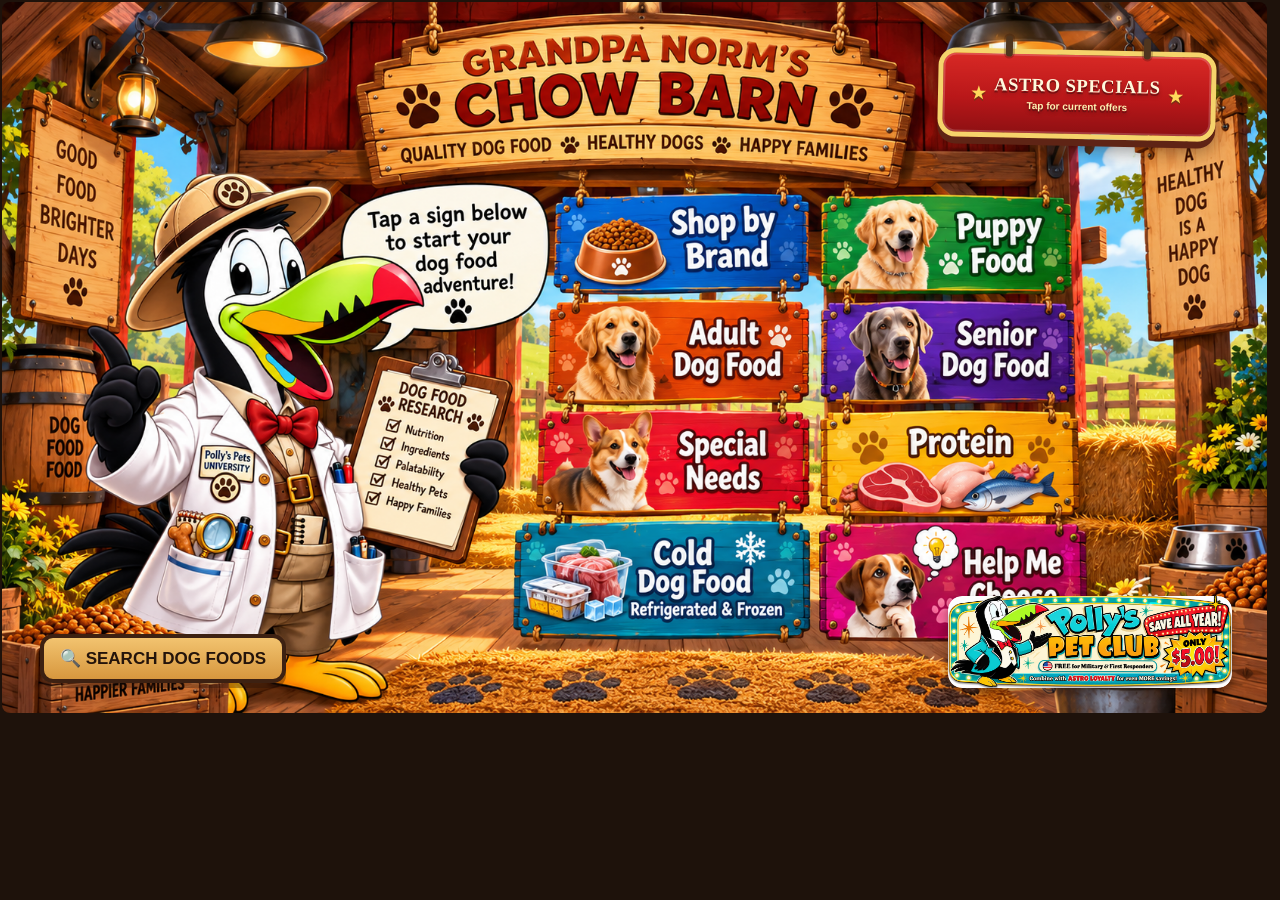
==== commit 953e276b: "V8.12 – Retro Pet Club Button" ====
--- a/index.html
+++ b/index.html
@@ -1,25 +1,34 @@
 <!DOCTYPE html>
 <html lang="en">
 <head>
-<meta charset="UTF-8">
-<meta name="viewport" content="width=device-width, initial-scale=1.0, maximum-scale=1.0, user-scalable=no">
-<meta name="theme-color" content="#6f2a16">
+<style id="resumeCriticalStyle">
+html.restore-before-paint,
+html.restore-before-paint body{
+  visibility:hidden !important;
+  background:#6f2a16 !important;
+}
+</style>
 <script>
 (function(){
   try{
-    if(sessionStorage.getItem('pollysResumeContext')){
-      document.documentElement.classList.add('resume-pending');
+    if(/[?&]restore=1(?:&|$)/.test(window.location.search)){
+      document.documentElement.className +=
+        (document.documentElement.className ? ' ' : '') + 'restore-before-paint';
     }
   }catch(e){}
 })();
 </script>
+<meta charset="UTF-8">
+<meta name="viewport" content="width=device-width, initial-scale=1.0, maximum-scale=1.0, user-scalable=no">
+<meta name="theme-color" content="#6f2a16">
+
 <title>Polly's Pets Dog Food Finder</title>
-<link rel="stylesheet" href="style-v808.css?v=808">
+<link rel="stylesheet" href="style-v812.css?v=812">
 </head>
 <body>
 <div class="app-shell">
 
-<main id="homeScreen" class="screen active-screen">
+<main id="homeScreen" class="screen">
   <section class="scene-frame" aria-label="Polly's Pets Dog Food Finder">
     <button class="hotspot brand" onclick="showBrandScreen()">Shop by Brand</button>
     <button class="hotspot puppy" onclick="openSection('Puppy Food','View formulas for puppies.')">Puppy Food</button>
@@ -29,7 +38,10 @@
     <button class="hotspot protein" onclick="openSection('Protein','Browse foods by protein source.')">Protein</button>
     <button class="hotspot cold" onclick="openSection('Cold Dog Food','Explore refrigerated and frozen foods.')">Cold Dog Food</button>
     <button class="hotspot guide" onclick="startGuide()">Help Me Choose</button>
-    <button class="home-search-btn" onclick="window.location.href='search.html?v=808'">🔍 SEARCH DOG FOODS</button>
+    <button class="home-search-btn" onclick="window.location.href='search.html?v=812'">🔍 SEARCH DOG FOODS</button>
+    <button class="pet-club-home-btn pet-club-marquee-btn" onclick="window.location.href='pet-club.html?v=812'" aria-label="Learn about Polly's Pet Club">
+      <img src="pet-club-marquee.png" alt="Polly's Pet Club - Save all year for only $5">
+    </button>
     <button class="astro-specials-btn" onclick="window.location.href='https://secure.astroloyalty.com/members.php?ld=xZzugnkcBMFfSCrWB%2Fs%3D'" aria-label="View current Astro Loyalty specials">
       <span class="astro-star">★</span>
       <span class="astro-copy"><strong>ASTRO SPECIALS</strong><small>Tap for current offers</small></span>
@@ -1133,6 +1145,6 @@
 
 </div>
 <script src="brands-v795.js?v=796"></script>
-<script src="app-v808.js?v=808"></script>
+<script src="app-v812.js?v=812"></script>
 </body>
 </html>
--- a/style-v812.css
+++ b/style-v812.css
@@ -0,0 +1,3102 @@
+*{box-sizing:border-box}
+html,body{margin:0;padding:0;width:100%;height:100%;overflow:hidden;font-family:Arial,Helvetica,sans-serif;background:#24130c;color:#2f1c13;-webkit-tap-highlight-color:transparent;user-select:none}
+button{font:inherit;cursor:pointer}.app-shell{width:100vw;height:100vh}.screen{display:none;width:100vw;height:100vh}.active-screen{display:block}
+#homeScreen{background:#24130c;padding:2px;display:none;align-items:center;justify-content:center}#homeScreen.active-screen{display:flex}
+.scene-frame{position:relative;width:98.8vw;max-width:none;aspect-ratio:16/9;background-image:url('home-scene-16x9.png');background-size:100% 100%;background-position:center;background-repeat:no-repeat;overflow:hidden;border-radius:8px}
+.hotspot{position:absolute;border:0;background:rgba(255,255,255,.01);color:transparent;font-size:0;outline:none;border-radius:16px}.hotspot:active{transform:scale(.985)}
+.hotspot.brand{left:42.22%;top:26.35%;width:20.99%;height:13.82%}.hotspot.puppy{left:63.82%;top:26.35%;width:19.98%;height:14.13%}.hotspot.adult{left:42.22%;top:41.34%;width:20.87%;height:14.35%}.hotspot.senior{left:63.88%;top:41.66%;width:19.98%;height:14.24%}.hotspot.special{left:41.87%;top:56.22%;width:21.29%;height:14.45%}.hotspot.protein{left:63.76%;top:56.54%;width:20.16%;height:14.45%}.hotspot.cold{left:41.03%;top:72.26%;width:22.31%;height:14.98%}.hotspot.guide{left:64.11%;top:72.58%;width:19.86%;height:14.56%}
+
+.content-screen{overflow:auto;padding:16px;background:repeating-linear-gradient(90deg,#d49a57 0,#d49a57 72px,#cc8f4d 73px,#cc8f4d 75px)}
+.brand-page,.page-card{max-width:1180px;margin:12px auto 24px;padding:22px;background:linear-gradient(180deg,#fff7e7,#f7dfb6);border:5px solid #7e431e;border-radius:26px;box-shadow:0 9px 0 rgba(74,38,16,.20)}
+.wood-header{text-align:center;padding:18px 20px 20px;margin-bottom:18px;background:linear-gradient(#a95d2d,#7e3f1f);border:4px solid #5f3018;border-radius:20px;color:#fff7dc}
+.mini-kicker,.page-label{font-size:14px;font-weight:bold;letter-spacing:1.6px;color:#ffd67d}
+.wood-header h1,.page-card h1{margin:6px 0;font-size:38px}
+.wood-header p,.page-card p{margin:0;font-size:19px;line-height:1.4}
+
+....
+.filter-row{display:flex;flex-wrap:wrap;gap:10px;margin:0 0 14px}
+.filter-btn{padding:10px 15px;border:3px solid #82501f;border-radius:999px;background:#fff0bd;color:#5d3417;font-weight:bold}
+.filter-btn.active{background:#8c481f;color:white}
+.image-note{font-size:14px;color:#6d4c2d;margin:0 0 16px;padding:10px 12px;background:#fff2c8;border-radius:12px;border:2px solid #ddba72}
+
+.product-grid{display:grid;grid-template-columns:repeat(3,1fr);gap:16px}
+.product-card{background:#fff9ec;border:4px solid #d49b42;border-radius:20px;overflow:hidden;box-shadow:0 6px 0 rgba(74,38,16,.13);cursor:pointer}
+.product-image-wrap{position:relative;height:250px;background:#fff;overflow:hidden;display:flex;align-items:flex-start;justify-content:center}
+.product-card img{width:100%;height:275px;object-fit:contain;display:block;transform:translateY(-2px)}
+.size-badge{position:absolute;right:10px;bottom:10px;background:#8b431e;color:#fff;border:3px solid #f0c46d;border-radius:14px;padding:8px 12px;font-weight:bold;box-shadow:0 3px 0 rgba(0,0,0,.16)}
+.badge-label{display:block;font-size:11px;line-height:1;letter-spacing:.4px;opacity:.95;margin-bottom:3px}
+.badge-size{display:block;font-size:18px;line-height:1.1;font-weight:bold}
+.product-body{padding:13px}
+.product-line{font-size:13px;font-weight:bold;color:#9a5b1f;text-transform:uppercase;letter-spacing:1px}
+.product-name{font-size:21px;font-weight:bold;line-height:1.08;margin:4px 0 8px;color:#3e2516}
+.product-meta{display:grid;grid-template-columns:1fr 1fr;gap:7px;font-size:14px}
+.meta-chip{background:#f5e2b9;border-radius:10px;padding:7px;color:#5b3b21}
+.available-sizes{margin-top:10px;padding:8px 10px;background:#fff2c8;border:2px solid #e0bb73;border-radius:12px;color:#5d3a1a;font-size:14px;line-height:1.35;font-weight:bold}
+.more-info-btn{margin-top:10px;width:100%;min-height:50px;border:0;border-radius:14px;background:#8a3f1e;color:#fff;font-size:18px;font-weight:bold}
+.more-info-btn:active{transform:translateY(2px)}
+
+.detail-page{max-width:1240px}
+.detail-layout{display:grid;grid-template-columns:440px 1fr;gap:22px;align-items:start}
+.detail-image-card,.detail-info-card{background:#fff9ec;border:4px solid #d49b42;border-radius:20px;box-shadow:0 6px 0 rgba(74,38,16,.13)}
+.detail-image-wrap{padding:16px;height:470px;display:flex;align-items:center;justify-content:center;background:#fff;border-radius:16px 16px 0 0}
+.detail-image-wrap img{max-width:100%;max-height:100%;object-fit:contain}
+.detail-size-panel{padding:16px 18px;background:#8b431e;color:#fff;border-radius:0 0 16px 16px}
+.detail-size-title{font-size:14px;letter-spacing:.8px;text-transform:uppercase;color:#f7d694;font-weight:bold}
+.detail-size-value{font-size:34px;font-weight:bold;margin-top:5px}
+.detail-grid{display:grid;grid-template-columns:1fr 1fr;gap:14px;padding:18px}
+.detail-info-box{background:#f5e2b9;border-radius:14px;padding:14px}
+.detail-info-label{font-size:13px;text-transform:uppercase;letter-spacing:.8px;color:#8c5a1d;font-weight:bold}
+.detail-info-value{margin-top:5px;font-size:19px;line-height:1.3;color:#402414;font-weight:bold}
+.detail-description{margin:0 18px 16px;padding:16px;background:#fff2c8;border:2px solid #e0bb73;border-radius:14px;color:#5d3a1a;font-size:17px;line-height:1.5}
+.detail-note{margin:0 18px 18px;padding:12px 14px;background:#f7ecd1;border-radius:12px;color:#67462a;font-size:14px;line-height:1.4}
+.detail-buttons{padding:0 18px 18px}
+.website-btn{background:#7e431e}
+
+.info-box{display:flex;align-items:center;gap:17px;margin:24px 0;padding:20px;background:#fff1bd;border:3px solid #d9a642;border-radius:20px}
+.info-icon{width:66px;height:66px;flex:0 0 66px;display:flex;align-items:center;justify-content:center;border-radius:50%;background:#ffd260;font-size:32px}
+.info-title{font-size:22px;font-weight:bold}.info-text{margin-top:5px;font-size:17px}
+.answer-grid{display:grid;grid-template-columns:1fr 1fr;gap:16px;margin:24px 0}
+.answer-btn{min-height:96px;padding:16px;border:4px solid #d99d45;border-radius:20px;background:#fff;font-size:23px;font-weight:bold}
+.button-row{display:flex;gap:14px}.bottom-buttons{margin-top:20px}
+.back-btn{flex:1;min-height:70px;border:0;border-radius:18px;background:#9a2e24;color:#fff;font-size:22px;font-weight:bold}
+.back-btn.secondary{background:#7c613f}
+@media(max-width:1100px){.product-grid{grid-template-columns:repeat(2,1fr)}.detail-layout{grid-template-columns:1fr}.detail-image-wrap{height:360px}}
+
+
+/* THEMED BRAND SCREEN */
+.brand-barn-screen{
+  background:
+    linear-gradient(rgba(65,31,13,.12), rgba(65,31,13,.12)),
+    repeating-linear-gradient(90deg,#cb9050 0,#cb9050 78px,#c48646 79px,#c48646 82px);
+}
+.themed-brand-page{
+  background:
+    linear-gradient(180deg,#fff8e8 0%,#f7e2be 46%,#efd0a1 100%);
+  position:relative;
+}
+.brand-barn-header{
+  background:
+    linear-gradient(180deg,#ac5e2e 0%,#7e3f1f 100%);
+}
+
+.brand-scene-intro{
+  display:flex;
+  align-items:center;
+  gap:16px;
+  margin:0 0 18px;
+  padding:16px 18px;
+  border:3px solid #c89143;
+  border-radius:18px;
+  background:
+    linear-gradient(180deg,#fff2c9 0%,#fde6b1 100%);
+  box-shadow:0 4px 0 rgba(74,38,16,.12);
+}
+.brand-scene-badge{
+  flex:0 0 auto;
+  padding:12px 16px;
+  border-radius:14px;
+  background:#8b431e;
+  color:#fff3d2;
+  font-size:15px;
+  font-weight:bold;
+  letter-spacing:.8px;
+  border:3px solid #efc56d;
+}
+.brand-scene-text{
+  color:#5b391f;
+  font-size:18px;
+  line-height:1.35;
+}
+
+.brand-grid-wrap{
+  padding:18px;
+  border-radius:24px;
+  background:
+    linear-gradient(180deg,rgba(255,252,244,.55),rgba(255,241,210,.45));
+  border:4px solid #b47838;
+  box-shadow:inset 0 0 0 3px rgba(255,222,161,.35);
+  margin-bottom:20px;
+}
+
+.brand-grid{
+  display:grid;
+  grid-template-columns:repeat(3,1fr);
+  gap:18px;
+  margin-bottom:0;
+}
+
+.brand-sign{
+  position:relative;
+  min-height:150px;
+  border:4px solid #5f331a;
+  border-radius:22px;
+  color:#fff8eb;
+  padding:18px 16px 16px;
+  font-weight:bold;
+  box-shadow:0 8px 0 rgba(75,40,20,.22);
+  text-shadow:0 2px 0 rgba(0,0,0,.20);
+  overflow:hidden;
+}
+.brand-sign:before{
+  content:'';
+  position:absolute;
+  top:0;
+  left:50%;
+  width:6px;
+  height:24px;
+  transform:translateX(-50%);
+  background:#e7c382;
+  border-radius:0 0 6px 6px;
+}
+.brand-sign:after{
+  content:'';
+  position:absolute;
+  top:8px;
+  left:50%;
+  width:18px;
+  height:18px;
+  transform:translateX(-50%);
+  border-radius:50%;
+  background:#f8d88f;
+  box-shadow:0 1px 0 rgba(0,0,0,.18);
+}
+.brand-sign:nth-child(6n+1){background:linear-gradient(180deg,#348cdc,#246dba);}
+.brand-sign:nth-child(6n+2){background:linear-gradient(180deg,#59b746,#3c9530);}
+.brand-sign:nth-child(6n+3){background:linear-gradient(180deg,#ee9631,#d46f13);}
+.brand-sign:nth-child(6n+4){background:linear-gradient(180deg,#a05bd7,#7d3fb8);}
+.brand-sign:nth-child(6n+5){background:linear-gradient(180deg,#e25049,#c2332c);}
+.brand-sign:nth-child(6n+6){background:linear-gradient(180deg,#2da9ad,#237f83);}
+.brand-sign:hover{transform:translateY(1px);}
+.brand-name{
+  display:block;
+  font-size:29px;
+  line-height:1.05;
+  margin-top:16px;
+}
+.brand-note{
+  display:block;
+  margin-top:10px;
+  font-size:15px;
+  line-height:1.35;
+  font-weight:normal;
+  color:#fff1d5;
+}
+
+@media(max-width:950px){
+  .brand-grid{grid-template-columns:repeat(2,1fr)}
+  .brand-scene-intro{flex-direction:column;align-items:flex-start}
+}
+
+
+/* ============================
+   V7.11 BRAND FEED ROOM
+   Totally new file name prevents old Android Chrome from serving cached CSS.
+   ============================ */
+.brand-room-screen{
+  display:none;
+  overflow:auto;
+  padding:0;
+  background:#2b170d;
+}
+.brand-room-screen.active-screen{display:block}
+
+.brand-room{
+  position:relative;
+  min-height:100vh;
+  padding:18px 28px 24px;
+  overflow:hidden;
+  background:
+    linear-gradient(rgba(40,20,10,.18),rgba(40,20,10,.18)),
+    repeating-linear-gradient(
+      90deg,
+      #8a4f29 0px,
+      #8a4f29 75px,
+      #7a421f 76px,
+      #7a421f 81px
+    );
+  border:12px solid #4e2916;
+  box-shadow:inset 0 0 0 5px #bf7d3b;
+}
+
+.brand-room:before{
+  content:"";
+  position:absolute;
+  left:0; right:0; top:126px;
+  height:22px;
+  background:#4c2816;
+  border-top:5px solid #2d170c;
+  border-bottom:5px solid #2d170c;
+  box-shadow:0 5px 12px rgba(0,0,0,.28);
+}
+.brand-room:after{
+  content:"";
+  position:absolute;
+  left:0; right:0; bottom:112px;
+  height:26px;
+  background:#4c2816;
+  border-top:5px solid #2d170c;
+  border-bottom:5px solid #2d170c;
+}
+
+.brand-room-header{
+  position:relative;
+  z-index:2;
+  width:min(900px,92%);
+  margin:0 auto 25px;
+  padding:14px 24px 16px;
+  text-align:center;
+  color:#fff4d5;
+  background:linear-gradient(#9b5729,#6d351a);
+  border:5px solid #3f2111;
+  border-radius:18px;
+  box-shadow:0 8px 0 rgba(0,0,0,.18), inset 0 0 0 3px rgba(255,221,150,.16);
+}
+.brand-room-header:before,
+.brand-room-header:after{
+  content:"";
+  position:absolute;
+  top:-26px;
+  width:7px;
+  height:28px;
+  background:#d4ab6d;
+}
+.brand-room-header:before{left:26%}
+.brand-room-header:after{right:26%}
+.barn-kicker{
+  color:#ffd477;
+  font-size:15px;
+  font-weight:800;
+  letter-spacing:2px;
+}
+.brand-room-header h1{
+  margin:5px 0 3px;
+  font-size:42px;
+  letter-spacing:1px;
+}
+.barn-subtitle{
+  font-size:18px;
+  color:#ffe9b8;
+}
+
+.feed-room-panel{
+  position:relative;
+  z-index:3;
+  max-width:1120px;
+  margin:0 auto 28px;
+  padding:24px 24px 28px;
+  background:rgba(38,20,11,.58);
+  border:5px solid #5a3019;
+  border-radius:24px;
+  box-shadow:0 8px 18px rgba(0,0,0,.24), inset 0 0 0 3px rgba(214,154,88,.14);
+}
+.feed-room-label{
+  width:max-content;
+  max-width:90%;
+  margin:-8px auto 22px;
+  padding:9px 20px;
+  border-radius:999px;
+  color:#4c2917;
+  background:#f2cf8b;
+  border:4px solid #8a5328;
+  font-size:15px;
+  font-weight:900;
+  letter-spacing:1.2px;
+}
+
+#brandScreen .barn-brand-grid{
+  display:grid;
+  grid-template-columns:repeat(3,1fr);
+  gap:22px;
+  margin:0;
+}
+
+#brandScreen .brand-sign{
+  position:relative;
+  min-height:142px;
+  padding:28px 14px 16px;
+  border-radius:12px;
+  border:5px solid #3e2314;
+  color:#3a2011;
+  background:
+    linear-gradient(rgba(255,246,213,.9),rgba(232,190,124,.92)),
+    repeating-linear-gradient(0deg,#d9a663 0,#d9a663 12px,#d09a57 13px,#d09a57 14px);
+  text-shadow:none;
+  box-shadow:
+    0 8px 0 rgba(37,19,10,.35),
+    inset 0 0 0 3px rgba(255,255,255,.28);
+  transform:rotate(-.4deg);
+}
+#brandScreen .brand-sign:nth-child(even){transform:rotate(.4deg)}
+#brandScreen .brand-sign:before{
+  content:"";
+  position:absolute;
+  top:-27px;
+  left:50%;
+  width:4px;
+  height:30px;
+  transform:translateX(-50%);
+  background:#d7bb84;
+}
+#brandScreen .brand-sign:after{
+  content:"";
+  position:absolute;
+  top:9px;
+  left:50%;
+  width:15px;
+  height:15px;
+  transform:translateX(-50%);
+  border-radius:50%;
+  background:#69401f;
+  box-shadow:inset 0 0 0 3px #c98b48;
+}
+#brandScreen .brand-name{
+  display:block;
+  margin-top:10px;
+  font-size:29px;
+  line-height:1.05;
+  font-weight:900;
+}
+#brandScreen .brand-note{
+  display:block;
+  margin-top:9px;
+  color:#704223;
+  font-size:15px;
+  line-height:1.3;
+  font-weight:700;
+}
+#brandScreen .brand-sign:active{
+  transform:translateY(3px) rotate(0deg);
+  box-shadow:0 4px 0 rgba(37,19,10,.35);
+}
+
+.brand-room-footer{
+  position:relative;
+  z-index:3;
+  max-width:1120px;
+  margin:0 auto;
+  display:flex;
+  align-items:center;
+  gap:20px;
+}
+.feed-sack-note{
+  flex:1;
+  padding:15px 18px;
+  border:4px dashed #7d4a25;
+  border-radius:16px;
+  background:#d8b477;
+  color:#4b2a17;
+  font-size:16px;
+  font-weight:900;
+  letter-spacing:.8px;
+  text-align:center;
+}
+.barn-home-button{
+  flex:0 0 310px;
+  min-height:68px;
+  background:linear-gradient(#8c4c25,#6c361b);
+  border:4px solid #3d2112;
+  box-shadow:0 6px 0 rgba(0,0,0,.2);
+}
+
+.barn-beam{
+  position:absolute;
+  top:0;
+  bottom:0;
+  width:34px;
+  background:#4a2715;
+  border-left:4px solid #30170c;
+  border-right:4px solid #30170c;
+  opacity:.9;
+}
+.barn-beam-left{left:7%}
+.barn-beam-right{right:7%}
+
+@media(max-width:950px){
+  #brandScreen .barn-brand-grid{grid-template-columns:repeat(2,1fr)}
+  .brand-room-footer{flex-direction:column}
+  .barn-home-button{width:100%;flex:auto}
+}
+
+
+/* ==========================================
+   V7.13 ILLUSTRATED SHOP-BY-BRAND SCREEN
+   Uses a full barn scene instead of a plain HTML page.
+   ========================================== */
+.brand-picture-screen{
+  display:none;
+  width:100vw;
+  height:100vh;
+  overflow:hidden;
+  background:#2a150a;
+}
+.brand-picture-screen.active-screen{display:block;}
+
+.brand-picture-scene{
+  position:relative;
+  width:100%;
+  height:100%;
+  background:
+    linear-gradient(rgba(38,20,10,.14),rgba(38,20,10,.14)),
+    url('brand-barn-scene.png') center center / cover no-repeat;
+  overflow:hidden;
+}
+
+/* Opaque center wash hides the incorrect concept-brand artwork in the generated background */
+.brand-picture-scene:before{
+  content:"";
+  position:absolute;
+  left:21.2%;
+  right:8.8%;
+  top:24.5%;
+  bottom:13.2%;
+  border-radius:18px;
+  background:rgba(74,39,20,.70);
+  border:4px solid rgba(72,36,18,.92);
+  box-shadow:
+    0 8px 20px rgba(0,0,0,.28),
+    inset 0 0 0 3px rgba(226,170,96,.18);
+}
+
+.brand-picture-header{
+  position:absolute;
+  z-index:4;
+  left:26%;
+  right:12%;
+  top:3%;
+  text-align:center;
+  color:#4b2411;
+  background:linear-gradient(180deg,#f3d49c,#dca65f);
+  border:5px solid #6a371b;
+  border-radius:22px;
+  padding:8px 18px 10px;
+  box-shadow:0 6px 0 rgba(69,34,17,.28);
+}
+.brand-picture-kicker{
+  font-size:14px;
+  font-weight:900;
+  letter-spacing:1.8px;
+  color:#7c421f;
+}
+.brand-picture-header h1{
+  margin:1px 0 2px;
+  font-size:38px;
+  line-height:1;
+  letter-spacing:1px;
+}
+.brand-picture-subtitle{
+  font-size:16px;
+  font-weight:700;
+}
+
+.brand-picture-grid-panel{
+  position:absolute;
+  z-index:5;
+  left:22.6%;
+  right:10.2%;
+  top:26.5%;
+  bottom:15.4%;
+  display:flex;
+  align-items:center;
+  justify-content:center;
+}
+
+#brandScreen .brand-picture-grid{
+  width:100%;
+  height:100%;
+  display:grid;
+  grid-template-columns:repeat(4,1fr);
+  grid-template-rows:repeat(4,1fr);
+  gap:12px 14px;
+  margin:0;
+}
+
+#brandScreen .brand-picture-grid .brand-sign{
+  position:relative;
+  min-height:0;
+  padding:12px 10px 10px;
+  border-radius:12px;
+  border:4px solid #6a3b20;
+  background:
+    linear-gradient(180deg,#f7e4b9 0%,#e4bb79 100%);
+  color:#3f2413;
+  text-shadow:none;
+  box-shadow:
+    0 5px 0 rgba(44,22,11,.35),
+    inset 0 0 0 2px rgba(255,255,255,.35);
+  transform:none;
+  overflow:hidden;
+}
+#brandScreen .brand-picture-grid .brand-sign:before{
+  content:"";
+  position:absolute;
+  left:50%;
+  top:-9px;
+  width:4px;
+  height:14px;
+  transform:translateX(-50%);
+  background:#6b4b2c;
+}
+#brandScreen .brand-picture-grid .brand-sign:after{
+  content:"";
+  position:absolute;
+  left:50%;
+  top:7px;
+  width:10px;
+  height:10px;
+  transform:translateX(-50%);
+  border-radius:50%;
+  background:#754820;
+}
+#brandScreen .brand-picture-grid .brand-name{
+  display:block;
+  margin-top:7px;
+  font-size:23px;
+  line-height:1.05;
+  font-weight:900;
+}
+#brandScreen .brand-picture-grid .brand-note{
+  display:block;
+  margin-top:6px;
+  color:#734521;
+  font-size:12px;
+  line-height:1.2;
+  font-weight:700;
+}
+#brandScreen .brand-picture-grid .brand-sign:active{
+  transform:translateY(2px);
+  box-shadow:0 2px 0 rgba(44,22,11,.35);
+}
+
+.brand-home-btn{
+  position:absolute;
+  z-index:6;
+  right:11%;
+  bottom:4.8%;
+  min-width:240px;
+  min-height:58px;
+  border:4px solid #5e3219;
+  border-radius:14px;
+  background:linear-gradient(#e1b16d,#c68b45);
+  color:#3d2414;
+  font-size:20px;
+  font-weight:900;
+  box-shadow:0 5px 0 rgba(54,27,13,.35);
+}
+
+@media(max-width:1000px){
+  .brand-picture-header{left:23%;right:8%}
+  #brandScreen .brand-picture-grid .brand-name{font-size:20px}
+  #brandScreen .brand-picture-grid .brand-note{font-size:11px}
+}
+
+
+/* V7.14 top navigation for brand product pages */
+.top-nav-bar{
+  display:flex;
+  justify-content:space-between;
+  gap:14px;
+  margin-bottom:14px;
+}
+.top-nav-btn{
+  min-width:220px;
+  min-height:58px;
+  padding:10px 18px;
+  border:4px solid #5d3118;
+  border-radius:16px;
+  background:linear-gradient(#a4562b,#7a3c1e);
+  color:#fff7df;
+  font-size:19px;
+  font-weight:900;
+  box-shadow:0 5px 0 rgba(58,29,14,.22);
+}
+.top-nav-btn.secondary{
+  background:linear-gradient(#7d6748,#5e4b34);
+}
+.top-nav-btn:active{
+  transform:translateY(2px);
+  box-shadow:0 2px 0 rgba(58,29,14,.22);
+}
+
+
+/* V7.15 Ingredients & Nutrition page */
+.ingredient-page{max-width:1240px}
+.ingredient-header{margin-bottom:20px}
+.ingredient-layout{
+  display:grid;
+  grid-template-columns:390px 1fr;
+  gap:22px;
+  align-items:start;
+}
+.ingredient-product-card{
+  overflow:hidden;
+  background:#fff;
+  border:4px solid #d49b42;
+  border-radius:20px;
+  box-shadow:0 6px 0 rgba(74,38,16,.13);
+}
+.ingredient-product-card img{
+  display:block;
+  width:100%;
+  height:410px;
+  padding:14px;
+  object-fit:contain;
+  background:#fff;
+}
+.ingredient-size-strip{
+  display:flex;
+  justify-content:space-between;
+  gap:12px;
+  padding:14px 16px;
+  background:#8b431e;
+  color:#fff5dd;
+  font-size:17px;
+}
+.secondary-strip{
+  background:#6c5338;
+  border-top:2px solid #e3bc78;
+}
+.ingredient-content-card{
+  padding:18px;
+  background:#fff9ec;
+  border:4px solid #d49b42;
+  border-radius:20px;
+  box-shadow:0 6px 0 rgba(74,38,16,.13);
+}
+.ingredient-section{
+  padding:18px;
+  background:#fff2c8;
+  border:3px solid #dfb86b;
+  border-radius:16px;
+}
+.ingredient-section h2{
+  margin:0 0 10px;
+  color:#5a3219;
+  font-size:29px;
+}
+.ingredient-section p{
+  margin:0;
+  color:#5a3a22;
+  font-size:17px;
+  line-height:1.55;
+}
+.nutrition-row{
+  display:grid;
+  grid-template-columns:1fr 1fr;
+  gap:14px;
+  margin-top:16px;
+}
+.nutrition-box{
+  padding:16px;
+  background:#f5e2b9;
+  border:3px solid #d7a555;
+  border-radius:15px;
+}
+.nutrition-label{
+  color:#8b551f;
+  font-size:14px;
+  font-weight:900;
+  text-transform:uppercase;
+  letter-spacing:.8px;
+}
+.nutrition-value{
+  margin-top:8px;
+  color:#432817;
+  font-size:17px;
+  line-height:1.4;
+  font-weight:700;
+}
+.ingredient-buttons{margin-top:18px}
+@media(max-width:1000px){
+  .ingredient-layout{grid-template-columns:1fr}
+  .ingredient-product-card img{height:320px}
+}
+
+
+/* ===========================
+   V7.16 SHOP BY BRAND FIXES
+   =========================== */
+
+/* Keep the brand page as the illustrated scene, not a generic content page */
+#brandScreen.brand-picture-screen.active-screen{
+  display:block;
+  padding:0;
+  overflow:hidden;
+}
+
+/* Top navigation is always visible and above all overlays */
+.brand-top-nav{
+  position:absolute;
+  z-index:30;
+  left:2.2%;
+  right:2.2%;
+  top:2.2%;
+  display:flex;
+  justify-content:space-between;
+  align-items:center;
+  pointer-events:none;
+}
+
+.brand-top-btn{
+  pointer-events:auto;
+  min-width:190px;
+  min-height:54px;
+  padding:9px 16px;
+  border:4px solid #4f2915;
+  border-radius:15px;
+  background:linear-gradient(#e6b36e,#c98b45);
+  color:#3c2213;
+  font-size:18px;
+  font-weight:900;
+  box-shadow:0 5px 0 rgba(45,22,10,.35);
+  text-shadow:none;
+}
+.brand-top-home{
+  min-width:130px;
+  background:linear-gradient(#a95b2d,#7d3d1e);
+  color:#fff4d5;
+}
+.brand-top-btn:active{
+  transform:translateY(2px);
+  box-shadow:0 2px 0 rgba(45,22,10,.35);
+}
+
+/* Move the title slightly lower so the new top buttons don't overlap it */
+#brandScreen .brand-picture-header{
+  top:10%;
+}
+
+/* Give the clickable brand area a little more room and keep it clear of bottom clutter */
+#brandScreen .brand-picture-grid-panel{
+  top:28%;
+  bottom:6%;
+}
+
+/* Remove old bottom navigation entirely */
+#brandScreen .brand-home-btn{
+  display:none !important;
+}
+
+/* Ensure generated background never catches taps */
+#brandScreen .brand-picture-scene:before,
+#brandScreen .brand-picture-header,
+#brandScreen .brand-picture-scene{
+  pointer-events:none;
+}
+#brandScreen .brand-picture-grid-panel,
+#brandScreen .brand-picture-grid,
+#brandScreen .brand-sign,
+#brandScreen .brand-top-nav,
+#brandScreen .brand-top-btn{
+  pointer-events:auto;
+}
+
+
+/* ===== ACANA additions ===== */
+.acana-wood-header{background:linear-gradient(#7c3d21,#4c2716)}
+.acana-wood-header h1{letter-spacing:.3px}
+.acana-wood-header .mini-kicker{color:#ffd88c}
+.acana-filter .filter-btn.active{background:linear-gradient(#8b5326,#603217)}
+.product-card.acana-card .product-line{background:#e9f1f7;color:#33536c}
+.product-card.acana-card .available-sizes{min-height:42px}
+.product-card.acana-card .product-image-wrap{background:linear-gradient(180deg,#faf6ed,#f1e3cb)}
+.detail-brand-accent{display:inline-block;padding:4px 10px;border-radius:999px;background:#f0c977;color:#5a3318;font-size:13px;font-weight:800;letter-spacing:.4px;margin-bottom:8px}
+
+/* V7.21 ACANA official product art */
+#acanaScreen .product-image-wrap{background:#ffffff;}
+#acanaScreen .product-card img{object-fit:contain;padding:8px 12px;height:268px;transform:none;}
+
+/* V7.22 protein amount display */
+.protein-amount-badge{
+  margin-top:9px;
+  padding:9px 11px;
+  border-radius:11px;
+  background:#72401f;
+  color:#fff7e2;
+  font-size:15px;
+  font-weight:900;
+  text-align:center;
+  border:2px solid #e4bd71;
+}
+.nutrition-row{
+  grid-template-columns:repeat(3,1fr);
+}
+.protein-highlight-box{
+  background:#f1d394;
+  border-color:#b8792f;
+}
+.protein-highlight{
+  font-size:27px;
+  color:#6d3518;
+}
+@media(max-width:1000px){
+  .nutrition-row{grid-template-columns:1fr;}
+}
+
+/* V7.25 Taste of the Wild brand section */
+.totw-wood-header{
+  background:linear-gradient(180deg,#725128 0%,#3d2a19 100%);
+  border-color:#332115;
+}
+.totw-wood-header .mini-kicker{color:#e5c277;}
+#tasteWildScreen .product-image-wrap{
+  background:linear-gradient(180deg,#ffffff,#f5efe2);
+}
+#tasteWildScreen .product-card img{
+  object-fit:contain;
+  padding:8px 10px;
+  height:268px;
+  transform:none;
+}
+#tasteWildScreen .product-line{
+  color:#6b4a22;
+}
+#tasteWildScreen .protein-amount-badge{
+  background:#5e421f;
+}
+
+/* V7.27 Science Diet brand section */
+.science-wood-header{
+  background:linear-gradient(180deg,#7a4b2c 0%,#4a2d1d 100%);
+  border-color:#372116;
+}
+.science-wood-header .mini-kicker{color:#f5d9a2;}
+#scienceDietScreen .product-image-wrap{
+  background:#ffffff;
+}
+#scienceDietScreen .product-card img{
+  object-fit:contain;
+  padding:8px 12px;
+  height:268px;
+  transform:none;
+}
+#scienceDietScreen .product-line{
+  color:#8f2143;
+}
+#scienceDietScreen .protein-amount-badge{
+  background:#8f2143;
+}
+
+/* V7.29: Science Diet protein values use dry-matter basis */
+#scienceDietScreen .protein-amount-badge::after{
+  content:"";
+}
+
+/* V7.30 Ultimates section */
+.ultimates-wood-header{
+  background:linear-gradient(180deg,#5b3523 0%,#2f1c14 100%);
+  border-color:#20130e;
+}
+.ultimates-wood-header .mini-kicker{color:#f0dfbf;}
+#ultimatesScreen .product-image-wrap{background:#ffffff;}
+#ultimatesScreen .product-card img{
+  object-fit:contain;
+  padding:8px 12px;
+  height:268px;
+  transform:none;
+}
+#ultimatesScreen .product-line{color:#8b2b2b;}
+#ultimatesScreen .protein-amount-badge{background:#2d6d63;}
+
+/* V7.32 SquarePet */
+.squarepet-wood-header{
+  background:linear-gradient(180deg,#285f69 0%,#193d44 100%);
+  border-color:#122d32;
+}
+.squarepet-wood-header .mini-kicker{color:#dff5f7;}
+#squarePetScreen .product-image-wrap{background:#ffffff;}
+#squarePetScreen .product-card img{
+  object-fit:contain;
+  padding:8px 12px;
+  height:268px;
+  transform:none;
+}
+#squarePetScreen .product-line{color:#17798a;}
+#squarePetScreen .protein-amount-badge{background:#17798a;}
+
+
+/* V7.37 NutriSource */
+.nutrisource-wood-header{background:linear-gradient(#356ca5,#244f7b);border-color:#173a60;}
+.nutrisource-filter .filter-btn.active{background:#2f679e;color:#fff;border-color:#234b72;}
+
+
+/* V7.38 more themed Shop by Brand page */
+#brandScreen.brand-picture-screen{background:linear-gradient(180deg,#231108,#3a1e10 45%,#2b150b);}
+#brandScreen .brand-picture-scene{
+  background:
+    radial-gradient(circle at 20% 18%, rgba(255,214,143,.20), transparent 18%),
+    radial-gradient(circle at 82% 24%, rgba(255,214,143,.15), transparent 16%),
+    linear-gradient(rgba(29,14,7,.18),rgba(29,14,7,.24)),
+    url('brand-barn-scene.png') center center / cover no-repeat;
+}
+#brandScreen .brand-picture-scene:before{
+  left:18.5%;
+  right:7.5%;
+  top:22.6%;
+  bottom:10.5%;
+  border-radius:28px;
+  background:linear-gradient(180deg,rgba(70,38,21,.84),rgba(60,31,17,.88));
+  border:6px solid rgba(88,48,24,.96);
+  box-shadow:0 14px 28px rgba(0,0,0,.34), inset 0 0 0 3px rgba(232,193,128,.18), inset 0 20px 40px rgba(255,255,255,.04);
+}
+#brandScreen .brand-picture-scene:after{
+  content:'';
+  position:absolute;
+  left:20%;
+  right:9%;
+  top:26.5%;
+  bottom:13%;
+  pointer-events:none;
+  border-radius:20px;
+  background:repeating-linear-gradient(180deg, rgba(255,255,255,.015) 0 22px, rgba(0,0,0,.03) 22px 44px);
+  opacity:.45;
+}
+#brandScreen .brand-barn-lantern{position:absolute;z-index:2;top:9.5%;width:32px;height:56px;border-radius:12px;background:linear-gradient(180deg,#ffd67f,#df9328);box-shadow:0 0 22px rgba(255,208,115,.55), 0 0 38px rgba(255,208,115,.28);border:4px solid #6e3f1f;}
+#brandScreen .brand-barn-lantern:before{content:'';position:absolute;left:50%;top:-22px;transform:translateX(-50%);width:4px;height:24px;background:#6b4626;}
+#brandScreen .brand-barn-lantern:after{content:'';position:absolute;left:7px;right:7px;top:10px;bottom:10px;border-radius:8px;background:rgba(255,244,198,.58);}
+#brandScreen .lantern-left{left:20.5%;}
+#brandScreen .lantern-right{right:10%;}
+#brandScreen .brand-hay{position:absolute;z-index:2;bottom:7.5%;width:100px;height:56px;border-radius:14px;background:repeating-linear-gradient(90deg,#d7ad4b 0 9px,#c89b3a 9px 17px);border:4px solid #8f6228;box-shadow:0 8px 12px rgba(0,0,0,.18);}
+#brandScreen .brand-hay:before{content:'';position:absolute;left:8px;right:8px;top:-10px;height:14px;border-radius:12px;background:repeating-linear-gradient(90deg,#efc864 0 8px,#dfb24e 8px 16px);}
+#brandScreen .hay-left{left:17.6%;transform:rotate(-2deg);}
+#brandScreen .hay-right{right:7.8%;transform:rotate(2deg);}
+#brandScreen .brand-feed-sign{position:absolute;z-index:6;left:8.5%;top:36%;width:170px;padding:14px 12px;border-radius:16px;background:linear-gradient(180deg,#f2d29a,#dda85d);border:5px solid #6d3d1f;color:#523017;font-size:18px;font-weight:900;line-height:1.1;text-align:center;box-shadow:0 8px 0 rgba(52,27,13,.24);transform:rotate(-6deg);}
+#brandScreen .brand-feed-sign:before{content:'';position:absolute;left:50%;top:-23px;transform:translateX(-50%);width:6px;height:26px;background:#6d492b;border-radius:3px;}
+#brandScreen .brand-picture-header{left:24.3%;right:13%;top:8.4%;padding:14px 20px 16px;border-radius:26px;background:linear-gradient(180deg,#f8deae,#e0ae68);border:6px solid #6b391c;box-shadow:0 8px 0 rgba(69,34,17,.30), inset 0 0 0 2px rgba(255,255,255,.22);}
+#brandScreen .brand-picture-header:before,#brandScreen .brand-picture-header:after{content:'';position:absolute;top:-24px;width:5px;height:26px;background:#704b2b;border-radius:5px;}
+#brandScreen .brand-picture-header:before{left:18%;}
+#brandScreen .brand-picture-header:after{right:18%;}
+#brandScreen .brand-picture-kicker{font-size:15px;letter-spacing:2px;color:#7e431e;}
+#brandScreen .brand-picture-header h1{font-size:44px;letter-spacing:1.4px;margin:4px 0;}
+#brandScreen .brand-picture-subtitle{font-size:17px;font-weight:800;color:#5a3119;}
+#brandScreen .brand-picture-grid-panel{left:21.3%;right:9.3%;top:26.5%;bottom:9.2%;display:block;}
+#brandScreen .brand-grid-marquee{position:absolute;left:50%;top:-22px;transform:translateX(-50%);z-index:7;padding:10px 24px;border-radius:18px;background:linear-gradient(180deg,#a1552a,#7a3c1e);border:4px solid #f1cf90;color:#fff6df;font-size:22px;font-weight:900;letter-spacing:.8px;box-shadow:0 6px 0 rgba(55,27,13,.28);}
+#brandScreen .brand-grid-frame{position:absolute;left:0;right:0;top:16px;bottom:48px;padding:16px 18px 18px;border-radius:22px;background:linear-gradient(180deg,rgba(95,57,31,.65),rgba(82,47,25,.72));border:5px solid #8b572e;box-shadow:inset 0 0 0 2px rgba(237,195,126,.14);}
+#brandScreen .brand-grid-footnote{position:absolute;left:50%;transform:translateX(-50%);z-index:7;padding:7px 16px;border-radius:999px;background:rgba(255,245,225,.92);border:3px solid #7b4825;color:#5c3218;font-size:14px;font-weight:800;white-space:nowrap;}
+#brandScreen .brand-grid-footnote.top{top:26px;}
+#brandScreen .brand-grid-footnote.bottom{bottom:2px;background:rgba(250,231,186,.95);}
+#brandScreen .brand-picture-grid{position:absolute;inset:56px 16px 16px 16px;grid-template-columns:repeat(4,1fr);grid-template-rows:repeat(4,1fr);gap:14px 16px;}
+#brandScreen .brand-picture-grid .brand-sign{padding:16px 10px 12px;border-radius:16px;border:4px solid #684021;box-shadow:0 6px 0 rgba(44,22,11,.34), inset 0 0 0 2px rgba(255,255,255,.18);}
+#brandScreen .brand-picture-grid .brand-sign:before{left:26%;top:-11px;width:4px;height:18px;background:#715030;}
+#brandScreen .brand-picture-grid .brand-sign:after{left:auto;right:26%;top:-11px;width:4px;height:18px;border-radius:0;transform:none;background:#715030;}
+#brandScreen .brand-picture-grid .brand-sign.sign-variant-1{background:linear-gradient(180deg,#f7d694,#e3ac58 100%);}
+#brandScreen .brand-picture-grid .brand-sign.sign-variant-2{background:linear-gradient(180deg,#f6e5b9,#e3c888 100%);}
+#brandScreen .brand-picture-grid .brand-sign.sign-variant-3{background:linear-gradient(180deg,#f8cb9b,#e59d63 100%);}
+#brandScreen .brand-picture-grid .brand-sign.sign-variant-4{background:linear-gradient(180deg,#e8d0a5,#c79b62 100%);}
+#brandScreen .brand-picture-grid .brand-sign.sign-variant-5{background:linear-gradient(180deg,#f5dda5,#d9b16d 100%);}
+#brandScreen .brand-picture-grid .brand-sign:nth-child(odd){transform:rotate(-.65deg);}
+#brandScreen .brand-picture-grid .brand-sign:nth-child(even){transform:rotate(.65deg);}
+#brandScreen .brand-picture-grid .brand-sign:active{transform:translateY(2px) scale(.99);}
+#brandScreen .brand-picture-grid .brand-ribbon{display:inline-block;padding:4px 10px;border-radius:999px;background:rgba(119,68,33,.15);color:#73431f;font-size:11px;font-weight:900;letter-spacing:.7px;text-transform:uppercase;border:2px solid rgba(109,63,29,.26);}
+#brandScreen .brand-picture-grid .brand-name{margin-top:10px;font-size:24px;line-height:1.02;color:#3f2413;}
+#brandScreen .brand-picture-grid .brand-note{margin-top:7px;font-size:12px;line-height:1.18;color:#754922;}
+@media(max-width:1000px){
+  #brandScreen .brand-feed-sign{display:none;}
+  #brandScreen .brand-picture-header{left:22%;right:8%;}
+  #brandScreen .brand-picture-grid-panel{left:20.5%;right:7.2%;}
+  #brandScreen .brand-grid-footnote{font-size:12px;}
+  #brandScreen .brand-picture-grid .brand-name{font-size:20px;}
+  #brandScreen .brand-picture-grid .brand-note{font-size:11px;}
+}
+
+
+/* V7.39 Diamond Naturals */
+.diamond-wood-header{background:linear-gradient(#3f4c38,#273326);}
+.diamond-wood-header .mini-kicker{color:#e8d6a5;}
+.diamond-filter .filter-btn.active{background:linear-gradient(#566849,#34412f);}
+.product-card.diamond-card .product-line{background:#edf0e7;color:#3a4a35;}
+#diamondNaturalsScreen .product-image-wrap{background:#fff;}
+#diamondNaturalsScreen .product-card img{object-fit:contain;padding:8px 12px;height:268px;transform:none;}
+
+
+/* V7.40 deeper themed shop by brand */
+#brandScreen .brand-hay{height:64px;width:118px;border-radius:16px;background:repeating-linear-gradient(90deg,#dcb454 0 8px,#ca9b39 8px 16px),linear-gradient(180deg,#e8c768,#c99536);border:4px solid #8d6027;box-shadow:0 10px 14px rgba(0,0,0,.22), inset 0 -8px 0 rgba(150,93,26,.22);}
+#brandScreen .brand-hay:before{left:10px;right:10px;top:-12px;height:16px;background:repeating-linear-gradient(90deg,#efca69 0 7px,#e1b24d 7px 14px);}
+#brandScreen .brand-hay:after{content:'';position:absolute;left:12px;right:12px;bottom:7px;height:6px;border-radius:8px;background:rgba(120,72,18,.18);}
+#brandScreen .hay-left{left:16.7%;bottom:6.8%;}
+#brandScreen .hay-right{right:7.2%;bottom:6.6%;}
+#brandScreen .hay-center{left:11.2%;bottom:11%;width:92px;height:52px;transform:rotate(-5deg);}
+#brandScreen .brand-picture-grid-panel{left:20.8%;right:9.1%;}
+#brandScreen .brand-grid-frame{top:20px;bottom:54px;padding:18px 20px 20px;border-radius:26px;background:linear-gradient(180deg,#734927,#5b361d 55%,#4f2e19);border:10px solid #8d5a32;box-shadow:0 12px 0 rgba(46,24,12,.30), inset 0 0 0 3px rgba(201,151,91,.28), inset 0 0 0 16px rgba(58,32,18,.30);}
+#brandScreen .brand-grid-frame:before{content:'';position:absolute;inset:18px;border-radius:14px;background:linear-gradient(180deg,rgba(104,65,37,.28),rgba(54,31,18,.18));border:4px solid rgba(213,171,106,.16);pointer-events:none;}
+#brandScreen .frame-corner{position:absolute;z-index:6;width:36px;height:36px;border-radius:8px;background:linear-gradient(180deg,#9d6739,#6d431f);border:4px solid #573319;box-shadow:0 4px 0 rgba(39,20,10,.24);}
+#brandScreen .frame-corner:before,#brandScreen .frame-corner:after{content:'';position:absolute;border-radius:50%;width:7px;height:7px;background:#d7b276;box-shadow:0 0 0 2px rgba(92,56,27,.35);}
+#brandScreen .frame-corner:before{left:6px;top:6px;}
+#brandScreen .frame-corner:after{right:6px;bottom:6px;}
+#brandScreen .frame-corner.tl{left:-10px;top:-10px;}
+#brandScreen .frame-corner.tr{right:-10px;top:-10px;}
+#brandScreen .frame-corner.bl{left:-10px;bottom:-10px;}
+#brandScreen .frame-corner.br{right:-10px;bottom:-10px;}
+#brandScreen .frame-hay{position:absolute;z-index:5;bottom:12px;width:86px;height:42px;border-radius:12px;background:repeating-linear-gradient(90deg,#dcb454 0 8px,#ca9b39 8px 16px),linear-gradient(180deg,#e8c768,#c99536);border:3px solid #8d6027;opacity:.96;box-shadow:0 6px 10px rgba(0,0,0,.18);}
+#brandScreen .frame-hay:before{content:'';position:absolute;left:8px;right:8px;top:-9px;height:12px;border-radius:8px;background:repeating-linear-gradient(90deg,#efca69 0 7px,#e1b24d 7px 14px);}
+#brandScreen .frame-hay-left{left:18px;}
+#brandScreen .frame-hay-right{right:18px;}
+#brandScreen .brand-picture-grid{inset:58px 18px 56px 18px;gap:16px 17px;}
+#brandScreen .brand-picture-grid .brand-sign{position:relative;padding:14px 12px 12px;border-radius:12px;border:5px solid #6e4624;background:
+  linear-gradient(180deg,rgba(255,255,255,.08),rgba(0,0,0,.05)),
+  repeating-linear-gradient(180deg,#c7924d 0 26px,#b57f3c 26px 52px,#c99554 52px 78px);
+  color:#2e1a0f;box-shadow:0 8px 0 rgba(53,28,14,.34), inset 0 0 0 2px rgba(255,242,211,.15), inset 0 -10px 0 rgba(88,54,24,.12);}
+#brandScreen .brand-picture-grid .brand-sign.sign-variant-1,#brandScreen .brand-picture-grid .brand-sign.sign-variant-2,#brandScreen .brand-picture-grid .brand-sign.sign-variant-3,#brandScreen .brand-picture-grid .brand-sign.sign-variant-4,#brandScreen .brand-picture-grid .brand-sign.sign-variant-5{background:linear-gradient(180deg,rgba(255,255,255,.08),rgba(0,0,0,.05)),repeating-linear-gradient(180deg,#d39a52 0 24px,#bd8641 24px 48px,#cf9550 48px 72px);}
+#brandScreen .brand-picture-grid .brand-sign:before{left:24%;top:-18px;width:5px;height:24px;background:#6c4b2f;border-radius:4px;box-shadow:0 0 0 2px rgba(45,24,12,.15);}
+#brandScreen .brand-picture-grid .brand-sign:after{left:auto;right:24%;top:-18px;width:5px;height:24px;border-radius:4px;transform:none;background:#6c4b2f;box-shadow:0 0 0 2px rgba(45,24,12,.15);}
+#brandScreen .brand-picture-grid .brand-sign .brand-ribbon{display:none;}
+#brandScreen .brand-picture-grid .brand-sign .brand-name{position:relative;margin-top:6px;padding-top:12px;font-size:24px;line-height:1.02;font-weight:900;color:#351f12;text-shadow:0 1px 0 rgba(255,236,205,.35);}
+#brandScreen .brand-picture-grid .brand-sign .brand-name:before,#brandScreen .brand-picture-grid .brand-sign .brand-name:after{content:'';position:absolute;top:0;width:9px;height:9px;border-radius:50%;background:#6e4624;box-shadow:0 0 0 2px rgba(240,202,138,.40);}
+#brandScreen .brand-picture-grid .brand-sign .brand-name:before{left:6px;}
+#brandScreen .brand-picture-grid .brand-sign .brand-name:after{right:6px;}
+#brandScreen .brand-picture-grid .brand-sign .brand-note{margin-top:7px;font-size:11px;line-height:1.22;color:#5c3520;font-weight:800;background:rgba(255,243,217,.38);border-radius:10px;padding:6px 7px 5px;border:1px solid rgba(106,70,36,.16);}
+#brandScreen .brand-grid-marquee{padding:11px 26px;border-radius:20px;background:linear-gradient(180deg,#b56a35,#7d411f);border:5px solid #eacb8d;box-shadow:0 7px 0 rgba(55,27,13,.28);}
+#brandScreen .brand-grid-footnote{background:rgba(248,232,194,.98);border:3px solid #7b4825;box-shadow:0 4px 0 rgba(55,27,13,.15);}
+#brandScreen .brand-feed-sign{background:linear-gradient(180deg,#f0cf95,#d9a25a);border-width:6px;box-shadow:0 10px 0 rgba(52,27,13,.24);}
+@media(max-width:1000px){
+  #brandScreen .brand-picture-grid{gap:12px 13px;}
+  #brandScreen .brand-picture-grid .brand-sign .brand-name{font-size:20px;}
+  #brandScreen .brand-picture-grid .brand-sign .brand-note{font-size:10px;}
+  #brandScreen .hay-center{display:none;}
+  #brandScreen .frame-hay{display:none;}
+}
+
+
+/* V7.41 Redbarn */
+.redbarn-wood-header{background:linear-gradient(#8b3b26,#552316)}
+.redbarn-wood-header .mini-kicker{color:#ffd69a}
+.redbarn-filter .filter-btn.active{background:linear-gradient(#9a4d2c,#6d2e1b)}
+.product-card.redbarn-card .product-line{background:#f3e6d8;color:#71331f}
+#redbarnScreen .product-image-wrap{background:#fff}
+#redbarnScreen .product-card img{object-fit:contain;padding:8px 12px;height:268px;transform:none}
+
+
+/* V7.42 Zignature */
+.zignature-wood-header{background:linear-gradient(#5a345f,#34203a);}
+.zignature-wood-header .mini-kicker{color:#f5d85c;}
+.zignature-filter .filter-btn.active{background:linear-gradient(#76507c,#4d3152);}
+#zignatureScreen .product-image-wrap{background:#fff;}
+#zignatureScreen .product-card img{object-fit:contain;padding:8px 12px;height:268px;transform:none;}
+.product-card.zignature-card .product-line{background:#efe6f2;color:#51345a;}
+
+
+/* V7.43 brand plates based on uploaded wood sign reference */
+#brandScreen .brand-picture-grid{inset:54px 14px 54px 14px;gap:10px 10px;}
+#brandScreen .brand-picture-grid .brand-sign.wood-brand-sign{
+  min-height:0;
+  padding:0;
+  border:none;
+  border-radius:0;
+  background:transparent url('wood-brand-plate.png') center center / 100% 100% no-repeat;
+  box-shadow:none;
+  overflow:visible;
+  position:relative;
+  transform:none;
+}
+#brandScreen .brand-picture-grid .brand-sign.wood-brand-sign:before,
+#brandScreen .brand-picture-grid .brand-sign.wood-brand-sign:after{display:none;}
+#brandScreen .brand-picture-grid .brand-sign.wood-brand-sign .brand-ribbon,
+#brandScreen .brand-picture-grid .brand-sign.wood-brand-sign .brand-note{display:none !important;}
+#brandScreen .brand-picture-grid .brand-sign.wood-brand-sign .brand-name{
+  position:absolute;
+  left:14%;
+  right:14%;
+  top:19%;
+  bottom:15%;
+  display:flex;
+  align-items:center;
+  justify-content:center;
+  text-align:center;
+  padding:0 10px;
+  margin:0;
+  color:#5c2f13;
+  font-size:24px;
+  line-height:1.02;
+  font-weight:900;
+  text-shadow:0 1px 0 rgba(255,235,205,.6), 0 2px 4px rgba(80,40,12,.12);
+  letter-spacing:.2px;
+  word-break:break-word;
+}
+#brandScreen .brand-picture-grid .brand-sign.wood-brand-sign:active{transform:translateY(2px) scale(.99);}
+#brandScreen .brand-picture-grid .brand-sign.wood-brand-sign:hover{filter:brightness(1.03);}
+#brandScreen .brand-grid-frame{padding:14px 16px 16px;}
+@media(max-width:1000px){
+  #brandScreen .brand-picture-grid{gap:8px 8px;}
+  #brandScreen .brand-picture-grid .brand-sign.wood-brand-sign .brand-name{font-size:20px;left:13%;right:13%;top:18%;bottom:14%;}
+}
+
+
+/* V7.46 - Shop by Brand capacity fix
+   The brand list now exceeds 16 items. Use 5 columns x 4 rows so ORIJEN
+   and later brands remain visible inside the fixed kiosk viewport. */
+#brandScreen .brand-picture-grid{
+  grid-template-columns:repeat(5,1fr) !important;
+  grid-template-rows:repeat(4,1fr) !important;
+  gap:8px 8px !important;
+}
+#brandScreen .brand-picture-grid .brand-sign.wood-brand-sign .brand-name{
+  font-size:20px !important;
+  left:12% !important;
+  right:12% !important;
+}
+@media(max-width:1000px){
+  #brandScreen .brand-picture-grid{
+    grid-template-columns:repeat(5,1fr) !important;
+    grid-template-rows:repeat(4,1fr) !important;
+    gap:7px 7px !important;
+  }
+  #brandScreen .brand-picture-grid .brand-sign.wood-brand-sign .brand-name{
+    font-size:18px !important;
+  }
+}
+
+
+/* V7.47 - brand page sits higher and all signs remain visible */
+#brandScreen .brand-picture-header{top:4.6% !important;padding:12px 18px 14px !important;}
+#brandScreen .brand-picture-grid-panel{top:20.2% !important;bottom:7.2% !important;}
+#brandScreen .brand-grid-frame{top:10px !important;bottom:36px !important;padding:12px 14px 14px !important;}
+#brandScreen .brand-picture-grid{inset:42px 12px 12px 12px !important;grid-template-columns:repeat(5,1fr) !important;grid-template-rows:repeat(4,1fr) !important;gap:8px 8px !important;}
+#brandScreen .brand-picture-grid .brand-sign.wood-brand-sign .brand-name{font-size:19px !important;left:13% !important;right:13% !important;top:17% !important;bottom:13% !important;}
+
+
+/* V7.50 - Shop by Brand integrated barn-wall redesign */
+/* Strip out older overlay decorations that made the screen feel pasted on. */
+#brandScreen .frame-corner,
+#brandScreen .frame-hay,
+#brandScreen .brand-grid-footnote,
+#brandScreen .brand-feed-sign,
+#brandScreen .hay-center{display:none !important;}
+
+/* Keep the barn scene itself visible and let the brand wall live inside it. */
+#brandScreen .brand-picture-scene:before{
+  left:16.8% !important;
+  right:5.6% !important;
+  top:13.5% !important;
+  bottom:4.2% !important;
+  border:none !important;
+  border-radius:0 !important;
+  background:
+    linear-gradient(90deg,rgba(48,25,12,.14),rgba(48,25,12,.04) 8%,rgba(48,25,12,.04) 92%,rgba(48,25,12,.14)),
+    repeating-linear-gradient(180deg,rgba(87,50,27,.18) 0 6px,rgba(45,25,14,.10) 6px 11px,rgba(122,76,41,.10) 11px 64px) !important;
+  box-shadow:none !important;
+  opacity:.82;
+}
+#brandScreen .brand-picture-scene:after{
+  left:17.5% !important;
+  right:6.2% !important;
+  top:14.5% !important;
+  bottom:5% !important;
+  border-radius:0 !important;
+  background:
+    linear-gradient(90deg,transparent 0 2%,rgba(72,38,19,.18) 2% 2.7%,transparent 2.7% 97.3%,rgba(72,38,19,.18) 97.3% 98%,transparent 98%),
+    repeating-linear-gradient(180deg,transparent 0 126px,rgba(74,39,19,.42) 126px 138px,transparent 138px 252px) !important;
+  opacity:.9 !important;
+}
+
+/* Raise the entire layout so it sits naturally under the navigation. */
+#brandScreen .brand-top-nav{top:1.2% !important;}
+#brandScreen .brand-picture-header{
+  left:27% !important;
+  right:14.5% !important;
+  top:3.8% !important;
+  padding:9px 18px 11px !important;
+  border-radius:12px !important;
+  background:
+    linear-gradient(180deg,rgba(203,139,70,.98),rgba(151,86,38,.98)),
+    repeating-linear-gradient(0deg,rgba(255,255,255,.05) 0 2px,rgba(0,0,0,.04) 2px 5px) !important;
+  border:5px solid #5b3118 !important;
+  box-shadow:0 6px 0 rgba(45,22,10,.28), inset 0 0 0 2px rgba(246,207,142,.28) !important;
+}
+#brandScreen .brand-picture-header:before,
+#brandScreen .brand-picture-header:after{
+  top:-19px !important;
+  height:20px !important;
+  width:5px !important;
+  background:#5c3a21 !important;
+}
+#brandScreen .brand-picture-kicker{font-size:13px !important;color:#4f2b17 !important;}
+#brandScreen .brand-picture-header h1{font-size:36px !important;margin:1px 0 !important;color:#3e2111 !important;}
+#brandScreen .brand-picture-subtitle{font-size:14px !important;color:#4c2b18 !important;}
+
+/* The grid is no longer a big card. It is an open barn-wall section. */
+#brandScreen .brand-picture-grid-panel{
+  left:18.4% !important;
+  right:6.8% !important;
+  top:15.4% !important;
+  bottom:4.8% !important;
+}
+#brandScreen .brand-grid-marquee{
+  top:-7px !important;
+  padding:8px 24px !important;
+  border-radius:10px !important;
+  background:linear-gradient(180deg,#9b572b,#6e381b) !important;
+  border:4px solid #d5a76b !important;
+  color:#fff0d2 !important;
+  font-size:19px !important;
+  box-shadow:0 5px 0 rgba(45,22,10,.24) !important;
+}
+#brandScreen .brand-grid-frame{
+  left:0 !important;
+  right:0 !important;
+  top:18px !important;
+  bottom:0 !important;
+  padding:0 !important;
+  border:none !important;
+  border-radius:0 !important;
+  background:transparent !important;
+  box-shadow:none !important;
+}
+#brandScreen .brand-grid-frame:before{
+  inset:0 !important;
+  border:none !important;
+  border-radius:0 !important;
+  background:
+    linear-gradient(90deg,#643819 0 11px,transparent 11px calc(100% - 11px),#643819 calc(100% - 11px)),
+    linear-gradient(180deg,#74451f 0 12px,transparent 12px calc(100% - 12px),#74451f calc(100% - 12px)) !important;
+  opacity:.9 !important;
+  box-shadow:inset 0 0 0 3px rgba(42,21,10,.22) !important;
+}
+
+/* Brand signs hang directly on the barn rails. */
+#brandScreen .brand-picture-grid{
+  inset:26px 20px 20px 20px !important;
+  grid-template-columns:repeat(5,1fr) !important;
+  grid-template-rows:repeat(4,1fr) !important;
+  gap:7px 9px !important;
+  z-index:5 !important;
+}
+#brandScreen .brand-picture-grid .brand-sign.wood-brand-sign{
+  filter:drop-shadow(0 5px 2px rgba(35,18,8,.32));
+}
+#brandScreen .brand-picture-grid .brand-sign.wood-brand-sign .brand-name{
+  font-size:19px !important;
+  left:12% !important;
+  right:12% !important;
+  top:17% !important;
+  bottom:13% !important;
+  color:#4a2712 !important;
+}
+
+/* Hay belongs at floor level only, so it feels like part of the set. */
+#brandScreen .hay-left{
+  left:17.4% !important;
+  bottom:2.2% !important;
+  transform:rotate(-4deg) scale(.92) !important;
+  opacity:.88 !important;
+}
+#brandScreen .hay-right{
+  right:5.6% !important;
+  bottom:2.0% !important;
+  transform:rotate(4deg) scale(.92) !important;
+  opacity:.88 !important;
+}
+
+@media(max-width:1000px){
+  #brandScreen .brand-picture-header{left:23% !important;right:8% !important;top:3.5% !important;}
+  #brandScreen .brand-picture-grid-panel{left:18.8% !important;right:6.2% !important;top:15.8% !important;bottom:4.5% !important;}
+  #brandScreen .brand-picture-grid{inset:24px 14px 16px 14px !important;gap:6px 7px !important;}
+  #brandScreen .brand-picture-grid .brand-sign.wood-brand-sign .brand-name{font-size:17px !important;}
+}
+
+/* V7.52 working main category tabs */
+.category-page{padding-top:18px;}
+.category-wood-header{margin-top:0;}
+.category-filter-row{margin:14px auto 10px;max-width:1180px;}
+.category-count{text-align:center;font-weight:900;color:#6b3f22;margin:8px 0 14px;font-size:16px;}
+.category-product-grid{margin-top:0;}
+.category-brand-badge{display:inline-block;background:#714021;color:#fff4dd;border-radius:999px;padding:4px 10px;font-size:11px;font-weight:900;letter-spacing:.4px;margin-bottom:7px;}
+.category-empty{grid-column:1/-1;background:#fff4dd;border:3px solid #8b572e;border-radius:18px;padding:30px;text-align:center;font-weight:900;color:#5a321d;}
+.cold-brand-grid{display:grid;grid-template-columns:repeat(3,1fr);gap:18px;max-width:1080px;margin:26px auto 34px;}
+.cold-brand-card{min-height:150px;border:6px solid #684021;border-radius:18px;background:linear-gradient(180deg,#d69b52,#b87938);box-shadow:0 8px 0 rgba(48,25,12,.28);color:#3b2112;padding:22px 18px;display:flex;flex-direction:column;align-items:center;justify-content:center;}
+.cold-brand-name{font-size:27px;font-weight:900;}
+.cold-brand-note{font-size:16px;font-weight:800;margin-top:8px;color:#684021;}
+@media(max-width:1000px){.cold-brand-grid{grid-template-columns:repeat(2,1fr);gap:14px}.cold-brand-card{min-height:130px}.cold-brand-name{font-size:23px}}
+
+
+/* V7.57 – rebuilt Shop by Brand page to match the original integrated barn-wall look */
+#brandScreen.brand-picture-screen{
+  background:linear-gradient(180deg,#3a2115 0%,#5b3723 38%,#6a422a 62%,#4a2a1a 100%);
+}
+#brandScreen .brand-picture-scene.original-brand-wall{
+  position:relative;
+  min-height:100vh;
+  overflow:hidden;
+  background:
+    radial-gradient(1200px 380px at 50% 100%, rgba(255,221,153,.18), transparent 65%),
+    linear-gradient(180deg, rgba(255,233,171,.18) 0 10%, transparent 24%),
+    repeating-linear-gradient(90deg,
+      #6e462d 0 70px,
+      #7b4e33 70px 74px,
+      #6a432c 74px 144px,
+      #7b4e33 144px 148px,
+      #65402a 148px 220px),
+    linear-gradient(180deg,#5f3a25,#744a31 32%,#6a432c 70%,#5a3624);
+}
+#brandScreen .brand-picture-scene.original-brand-wall:before{
+  content:'';
+  position:absolute;
+  inset:0;
+  pointer-events:none;
+  background:
+    linear-gradient(180deg, rgba(0,0,0,.18), transparent 14%, transparent 86%, rgba(0,0,0,.18)),
+    radial-gradient(circle at 18% 24%, rgba(255,255,255,.10), transparent 20%),
+    radial-gradient(circle at 82% 20%, rgba(255,255,255,.08), transparent 18%),
+    radial-gradient(circle at 48% 60%, rgba(255,255,255,.05), transparent 24%);
+}
+#brandScreen .brand-top-nav{
+  position:absolute;
+  top:1.2%;
+  left:3.4%;
+  right:3.4%;
+  display:flex;
+  justify-content:space-between;
+  z-index:8;
+}
+#brandScreen .brand-top-btn{
+  border:none;
+  border-radius:16px;
+  padding:10px 18px;
+  font-size:18px;
+  font-weight:900;
+  color:#412315;
+  background:linear-gradient(180deg,#f4d89f,#d7a35f);
+  box-shadow:0 5px 0 rgba(58,31,16,.28), inset 0 0 0 3px rgba(106,64,31,.42);
+}
+#brandScreen .brand-top-btn:active{transform:translateY(2px)}
+#brandScreen .brand-original-header{
+  position:absolute;
+  left:14%;
+  right:14%;
+  top:3.8%;
+  z-index:7;
+  text-align:center;
+  padding:10px 24px 14px;
+  border-radius:18px;
+  color:#3c2214;
+  background:linear-gradient(180deg,#f7d99e,#e2b164 52%,#d0944e 100%);
+  border:4px solid #6d4122;
+  box-shadow:0 7px 0 rgba(58,31,16,.28), inset 0 0 0 2px rgba(255,245,217,.35);
+}
+#brandScreen .brand-original-header:before,
+#brandScreen .brand-original-header:after{
+  content:'';
+  position:absolute;
+  top:-20px;
+  width:5px;
+  height:22px;
+  background:#6d4122;
+  border-radius:4px;
+}
+#brandScreen .brand-original-header:before{left:14%;}
+#brandScreen .brand-original-header:after{right:14%;}
+#brandScreen .brand-original-crest{
+  font-family: Georgia, 'Times New Roman', serif;
+  font-size:26px;
+  font-weight:700;
+  line-height:1;
+  color:#5c2f17;
+  margin-bottom:2px;
+}
+#brandScreen .brand-original-kicker{
+  font-size:12px;
+  font-weight:900;
+  letter-spacing:1.8px;
+  color:#6e3d1c;
+}
+#brandScreen .brand-original-header h1{
+  margin:2px 0 1px;
+  font-size:34px;
+  line-height:1;
+  letter-spacing:.8px;
+  color:#2f190d;
+}
+#brandScreen .brand-original-subtitle{
+  font-size:14px;
+  font-weight:800;
+  color:#4f2d1a;
+}
+#brandScreen .brand-wall-area{
+  position:absolute;
+  left:4.2%;
+  right:4.2%;
+  top:18.8%;
+  bottom:4.8%;
+  z-index:4;
+  border-radius:22px;
+  overflow:hidden;
+  background:
+    radial-gradient(1000px 140px at 50% 0%, rgba(255,255,255,.10), transparent 60%),
+    linear-gradient(180deg, rgba(255,255,255,.08), rgba(255,255,255,0) 18%),
+    repeating-linear-gradient(90deg,
+      rgba(124,83,54,.56) 0 62px,
+      rgba(80,51,34,.68) 62px 66px,
+      rgba(122,80,51,.56) 66px 128px,
+      rgba(80,51,34,.68) 128px 132px),
+    linear-gradient(180deg,#cbb698,#f0e0c9 18%,#ead5b8 54%,#dec29e 100%);
+  border:6px solid #6f482c;
+  box-shadow:inset 0 0 0 3px rgba(255,245,217,.32), 0 10px 22px rgba(0,0,0,.25);
+}
+#brandScreen .brand-wall-area:before{
+  content:'Polly's Pets   SHOP BY BRAND';
+  position:absolute;
+  left:5%;
+  right:5%;
+  top:7%;
+  font-family: Georgia, 'Times New Roman', serif;
+  font-size:82px;
+  line-height:.92;
+  font-weight:700;
+  text-align:center;
+  color:rgba(77,48,29,.14);
+  letter-spacing:2px;
+  pointer-events:none;
+}
+#brandScreen .brand-wall-post{
+  position:absolute;
+  top:0;
+  bottom:0;
+  width:34px;
+  z-index:1;
+  background:linear-gradient(180deg,#6d452b,#4f301d 55%,#6b432a);
+  box-shadow:inset -3px 0 0 rgba(255,244,210,.10), inset 3px 0 0 rgba(51,26,13,.18);
+}
+#brandScreen .brand-wall-post.left{left:0;}
+#brandScreen .brand-wall-post.right{right:0;}
+#brandScreen .brand-wall-rail{
+  position:absolute;
+  left:28px;
+  right:28px;
+  height:16px;
+  z-index:1;
+  border-radius:10px;
+  background:linear-gradient(180deg,#7b4b2e,#5f3923 50%,#7a4a2e);
+  box-shadow:0 2px 0 rgba(255,245,217,.10), inset 0 -2px 0 rgba(52,27,13,.22);
+}
+#brandScreen .brand-wall-rail.rail-top{top:18%;}
+#brandScreen .brand-wall-rail.rail-middle{top:47%;}
+#brandScreen .brand-wall-rail.rail-bottom{top:76%;}
+#brandScreen .brand-picture-grid.original-brand-grid{
+  position:absolute;
+  inset:22px 34px 22px 34px;
+  z-index:3;
+  display:grid;
+  grid-template-columns:repeat(5,1fr);
+  grid-template-rows:repeat(4,1fr);
+  gap:12px 12px;
+}
+#brandScreen .brand-picture-grid.original-brand-grid .brand-sign.wood-brand-sign{
+  position:relative;
+  min-height:0;
+  padding:0;
+  border:none !important;
+  border-radius:0;
+  background:transparent url('wood-brand-plate.png') center/100% 100% no-repeat !important;
+  box-shadow:0 6px 10px rgba(0,0,0,.20);
+}
+#brandScreen .brand-picture-grid.original-brand-grid .brand-sign.wood-brand-sign:nth-child(odd){transform:rotate(-1.2deg);}
+#brandScreen .brand-picture-grid.original-brand-grid .brand-sign.wood-brand-sign:nth-child(even){transform:rotate(1.1deg);}
+#brandScreen .brand-picture-grid.original-brand-grid .brand-sign.wood-brand-sign:nth-child(3n){transform:rotate(-.5deg);}
+#brandScreen .brand-picture-grid.original-brand-grid .brand-sign.wood-brand-sign:before,
+#brandScreen .brand-picture-grid.original-brand-grid .brand-sign.wood-brand-sign:after,
+#brandScreen .brand-picture-grid.original-brand-grid .brand-sign.wood-brand-sign .brand-ribbon,
+#brandScreen .brand-picture-grid.original-brand-grid .brand-sign.wood-brand-sign .brand-note{display:none !important;}
+#brandScreen .brand-picture-grid.original-brand-grid .brand-sign.wood-brand-sign .brand-name{
+  position:absolute;
+  left:13%;
+  right:13%;
+  top:18%;
+  bottom:16%;
+  display:flex;
+  align-items:center;
+  justify-content:center;
+  text-align:center;
+  font-size:18px;
+  line-height:1.02;
+  font-weight:900;
+  color:#2f190d;
+  text-shadow:0 1px 0 rgba(255,240,209,.42);
+}
+#brandScreen .brand-picture-grid.original-brand-grid .brand-sign.wood-brand-sign:active{transform:translateY(2px) scale(.99);}
+#brandScreen .brand-picture-grid.original-brand-grid .brand-sign.wood-brand-sign:hover{filter:brightness(1.03);}
+
+@media (max-width: 1280px){
+  #brandScreen .brand-original-header{left:12%; right:12%; top:3.2%;}
+  #brandScreen .brand-original-header h1{font-size:31px;}
+  #brandScreen .brand-original-subtitle{font-size:13px;}
+  #brandScreen .brand-wall-area{left:3.5%; right:3.5%; top:17.2%; bottom:4.2%;}
+  #brandScreen .brand-wall-area:before{font-size:74px; top:7.5%;}
+  #brandScreen .brand-picture-grid.original-brand-grid{inset:20px 30px 20px 30px; gap:10px 10px;}
+  #brandScreen .brand-picture-grid.original-brand-grid .brand-sign.wood-brand-sign .brand-name{font-size:17px; left:12%; right:12%;}
+}
+
+
+/* V7.60 – image-based Shop by Brand scene, matching the main-screen experience */
+#brandScreen.brand-picture-screen{
+  background:#24130c !important;
+  padding:2px !important;
+  overflow:hidden !important;
+}
+#brandScreen.brand-picture-screen.active-screen{
+  display:flex !important;
+  align-items:center !important;
+  justify-content:center !important;
+}
+#brandScreen .brand-scene-frame{
+  position:relative;
+  width:98.8vw;
+  max-width:none;
+  aspect-ratio:16/9;
+  background-image:url('brand-barn-scene.png');
+  background-size:100% 100%;
+  background-position:center;
+  background-repeat:no-repeat;
+  overflow:hidden;
+  border-radius:8px;
+}
+/* Covers the old 4x4 logo wall with a matching wood backing so no old logos show through. */
+#brandScreen .brand-scene-frame:before{
+  content:'';
+  position:absolute;
+  left:20.2%;
+  right:14.3%;
+  top:28.4%;
+  bottom:14.5%;
+  z-index:2;
+  border-radius:8px;
+  background:
+    repeating-linear-gradient(0deg,
+      rgba(222,177,111,.96) 0 4px,
+      rgba(232,191,126,.96) 4px 64px,
+      rgba(170,112,61,.82) 64px 68px),
+    linear-gradient(180deg,#e8bd7e,#d89c58);
+  border:5px solid #7b4a27;
+  box-shadow:inset 0 0 0 2px rgba(255,237,196,.40),0 7px 14px rgba(0,0,0,.20);
+}
+#brandScreen .brand-scene-frame:after{
+  content:'CHOOSE A BRAND';
+  position:absolute;
+  left:35%;
+  right:27%;
+  top:25.5%;
+  z-index:4;
+  text-align:center;
+  font-family:'Cooper Black','Arial Rounded MT Bold','Trebuchet MS',sans-serif;
+  font-size:18px;
+  line-height:1;
+  letter-spacing:.8px;
+  color:#4b2714;
+  text-shadow:0 1px 0 rgba(255,238,197,.55);
+}
+#brandScreen .brand-scene-grid{
+  position:absolute;
+  left:21.1%;
+  right:15.1%;
+  top:29.6%;
+  bottom:15.8%;
+  z-index:5;
+  display:grid;
+  grid-template-columns:repeat(5,1fr);
+  grid-template-rows:repeat(4,1fr);
+  gap:6px 7px;
+}
+#brandScreen .brand-scene-grid .brand-sign.wood-brand-sign{
+  position:relative;
+  min-width:0;
+  min-height:0;
+  padding:0;
+  border:0 !important;
+  border-radius:0 !important;
+  background:transparent url('wood-brand-plate.png') center/100% 100% no-repeat !important;
+  box-shadow:0 4px 7px rgba(0,0,0,.22) !important;
+  overflow:visible;
+}
+#brandScreen .brand-scene-grid .brand-sign.wood-brand-sign:nth-child(odd){transform:rotate(-.45deg);}
+#brandScreen .brand-scene-grid .brand-sign.wood-brand-sign:nth-child(even){transform:rotate(.4deg);}
+#brandScreen .brand-scene-grid .brand-sign.wood-brand-sign:nth-child(4n){transform:rotate(-.2deg);}
+#brandScreen .brand-scene-grid .brand-sign.wood-brand-sign:before,
+#brandScreen .brand-scene-grid .brand-sign.wood-brand-sign:after,
+#brandScreen .brand-scene-grid .brand-sign.wood-brand-sign .brand-ribbon,
+#brandScreen .brand-scene-grid .brand-sign.wood-brand-sign .brand-note{display:none !important;}
+#brandScreen .brand-scene-grid .brand-sign.wood-brand-sign .brand-name{
+  position:absolute;
+  inset:15% 11% 14% 11% !important;
+  display:flex;
+  align-items:center;
+  justify-content:center;
+  text-align:center;
+  margin:0 !important;
+  padding:0 !important;
+  font-family:'Cooper Black','Arial Rounded MT Bold','Trebuchet MS',sans-serif !important;
+  font-size:17px !important;
+  line-height:.96 !important;
+  font-weight:900 !important;
+  letter-spacing:.05px;
+  color:#372014 !important;
+  text-shadow:0 1px 0 rgba(255,236,195,.68),1px 1px 0 rgba(122,72,35,.12);
+}
+#brandScreen .brand-scene-grid .brand-sign.wood-brand-sign:active{
+  transform:translateY(2px) scale(.985) !important;
+  filter:brightness(.96);
+}
+#brandScreen .brand-scene-nav{
+  position:absolute;
+  z-index:8;
+  border:0;
+  background:rgba(255,255,255,.01);
+  color:transparent;
+  font-size:0;
+  outline:none;
+}
+#brandScreen .brand-scene-back{left:21.6%;top:87.0%;width:10.8%;height:6.5%;}
+#brandScreen .brand-scene-home{left:72.0%;top:87.0%;width:11.6%;height:6.5%;}
+#brandScreen .brand-scene-nav:active{transform:scale(.98);}
+@media(max-width:1280px){
+  #brandScreen .brand-scene-grid .brand-sign.wood-brand-sign .brand-name{font-size:15px !important;}
+  #brandScreen .brand-scene-frame:after{font-size:16px;}
+}
+
+/* V7.62 Tucker's reliability fallback */
+.product-image-wrap .image-fallback{display:none;position:absolute;inset:20px;align-items:center;justify-content:center;text-align:center;font-weight:900;font-size:24px;color:#6f2a16;border:3px dashed #b98b62;border-radius:16px;background:#fff8ec;}
+.product-image-wrap.image-missing .image-fallback{display:flex;}
+#tuckersScreen .wood-header{margin-bottom:16px;}
+#tuckersScreen .image-note{margin-bottom:18px;}
+
+/* V7.63 ORIJEN FreshPrey */
+#orijenFreshPreyScreen .wood-header{margin-bottom:16px;}
+#orijenFreshPreyScreen .product-image-wrap img{object-fit:contain;background:#fff;}
+
+/* V7.70 – Cold Dog Food barn landing page redesign */
+#sectionScreen.cold-barn-screen{
+  padding:14px;
+  background:
+    linear-gradient(180deg,rgba(36,18,9,.28),rgba(36,18,9,.12) 34%,rgba(36,18,9,.30)),
+    repeating-linear-gradient(90deg,
+      #674129 0 74px,
+      #74492f 74px 78px,
+      #5f3b26 78px 152px,
+      #74492f 152px 156px);
+}
+#sectionScreen.cold-barn-screen .category-page{
+  position:relative;
+  max-width:1180px;
+  min-height:calc(100vh - 28px);
+  margin:0 auto;
+  padding:20px 24px 24px;
+  overflow:hidden;
+  background:
+    linear-gradient(180deg,rgba(255,239,196,.08),transparent 18%),
+    repeating-linear-gradient(90deg,
+      #7a4c30 0 84px,
+      #855437 84px 88px,
+      #71452d 88px 172px,
+      #875538 172px 176px);
+  border:7px solid #3f2517;
+  border-radius:28px;
+  box-shadow:inset 0 0 0 4px #9b673f,0 10px 0 rgba(34,17,8,.35);
+}
+#sectionScreen.cold-barn-screen .category-page:before,
+#sectionScreen.cold-barn-screen .category-page:after{
+  content:'';
+  position:absolute;
+  z-index:0;
+  pointer-events:none;
+  left:0;right:0;
+  height:24px;
+  background:linear-gradient(180deg,#422719,#654027 45%,#382116);
+  border-top:3px solid #2c180f;
+  border-bottom:3px solid #2c180f;
+}
+#sectionScreen.cold-barn-screen .category-page:before{top:108px;transform:rotate(-.35deg)}
+#sectionScreen.cold-barn-screen .category-page:after{bottom:90px;transform:rotate(.25deg)}
+#sectionScreen.cold-barn-screen .category-page > *{position:relative;z-index:1}
+#sectionScreen.cold-barn-screen .top-nav-bar{margin-bottom:12px}
+#sectionScreen.cold-barn-screen .top-nav-btn{
+  border:3px solid #e0b86d;
+  box-shadow:0 4px 0 rgba(34,17,8,.28);
+}
+#sectionScreen.cold-barn-screen .category-wood-header{
+  max-width:850px;
+  margin:0 auto 12px;
+  padding:17px 24px 18px;
+  background:
+    linear-gradient(rgba(108,55,23,.06),rgba(65,31,12,.16)),
+    linear-gradient(180deg,#b86d33,#8e4e26 52%,#773d1e);
+  border:6px solid #4d2a16;
+  border-radius:22px;
+  box-shadow:inset 0 0 0 3px rgba(244,194,108,.35),0 7px 0 rgba(40,20,9,.28);
+}
+#sectionScreen.cold-barn-screen .category-wood-header .mini-kicker{color:#ffe0a0}
+#sectionScreen.cold-barn-screen .category-wood-header h1{
+  font-size:42px;
+  line-height:1;
+  color:#fff7dc;
+  text-shadow:0 3px 0 #572b16;
+}
+#sectionScreen.cold-barn-screen .category-wood-header p{color:#fff1cb;font-weight:700}
+#sectionScreen.cold-barn-screen .category-count{
+  width:max-content;
+  max-width:92%;
+  margin:12px auto 16px;
+  padding:9px 18px;
+  color:#4b2a18;
+  background:#f5d494;
+  border:3px solid #71401f;
+  border-radius:999px;
+  box-shadow:0 4px 0 rgba(48,24,11,.22);
+  font-size:16px;
+}
+#sectionScreen.cold-barn-screen .cold-brand-grid{
+  display:grid;
+  grid-template-columns:repeat(3,1fr);
+  gap:18px 20px;
+  max-width:1080px;
+  margin:14px auto 26px;
+  padding:18px;
+  border-radius:24px;
+  background:rgba(48,25,12,.23);
+  border:3px solid rgba(246,207,135,.30);
+}
+#sectionScreen.cold-barn-screen .cold-brand-card{
+  position:relative;
+  min-height:154px;
+  padding:30px 28px 23px;
+  border:0;
+  border-radius:12px;
+  background-color:transparent;
+  background-image:url('wood-brand-plate.png');
+  background-size:100% 100%;
+  background-repeat:no-repeat;
+  background-position:center;
+  color:#fff4d4;
+  box-shadow:none;
+  text-shadow:0 2px 0 #5b2e16,0 3px 5px rgba(39,18,7,.38);
+  overflow:visible;
+  transform:rotate(-.25deg);
+}
+#sectionScreen.cold-barn-screen .cold-brand-card:nth-child(even){transform:rotate(.25deg)}
+#sectionScreen.cold-barn-screen .cold-brand-card:active{transform:translateY(3px) scale(.985)}
+#sectionScreen.cold-barn-screen .cold-brand-name{
+  display:block;
+  font-size:28px;
+  line-height:1.03;
+  font-weight:900;
+  color:#fff5d8;
+}
+#sectionScreen.cold-barn-screen .cold-brand-note{
+  display:block;
+  max-width:90%;
+  margin:9px auto 0;
+  font-size:14px;
+  line-height:1.2;
+  font-weight:800;
+  color:#5a301a;
+  text-shadow:none;
+  background:rgba(255,231,174,.86);
+  border:2px solid rgba(91,48,26,.36);
+  border-radius:10px;
+  padding:5px 8px;
+}
+#sectionScreen.cold-barn-screen .bottom-buttons{max-width:850px;margin:8px auto 0}
+#sectionScreen.cold-barn-screen .back-btn{box-shadow:0 5px 0 rgba(38,18,8,.28);border:3px solid #d7ad65}
+@media(max-width:1000px){
+  #sectionScreen.cold-barn-screen .cold-brand-grid{grid-template-columns:repeat(3,1fr);gap:12px;padding:13px}
+  #sectionScreen.cold-barn-screen .cold-brand-card{min-height:128px;padding:24px 18px 18px}
+  #sectionScreen.cold-barn-screen .cold-brand-name{font-size:22px}
+  #sectionScreen.cold-barn-screen .cold-brand-note{font-size:12px}
+}
+
+
+/* V7.71 Help Me Choose recommendation results */
+.guide-result-card{max-width:1200px;margin:24px auto 60px;}
+.guide-result-note{font-size:20px;line-height:1.45;margin:8px auto 24px;max-width:900px;color:#5b351f;text-align:center;}
+.guide-recommendations{display:grid;grid-template-columns:repeat(3,minmax(0,1fr));gap:20px;margin:22px 0 30px;}
+.guide-rec-card{background:#fffaf0;border:5px solid #7b4826;border-radius:20px;overflow:hidden;box-shadow:0 8px 18px rgba(63,35,18,.22);display:flex;flex-direction:column;min-height:420px;}
+.guide-rec-image-wrap{height:220px;background:#f2eadb;display:flex;align-items:center;justify-content:center;padding:14px;cursor:pointer;position:relative;}
+.guide-rec-image-wrap img{max-width:100%;max-height:100%;object-fit:contain;}
+.guide-rec-image-wrap .image-fallback{display:none;text-align:center;font-weight:800;color:#6d4c36;}
+.guide-rec-image-wrap.image-missing .image-fallback{display:block;}
+.guide-rec-body{padding:18px;display:flex;flex-direction:column;gap:10px;flex:1;}
+.guide-rec-brand{font-size:15px;font-weight:900;letter-spacing:.08em;text-transform:uppercase;color:#8b5a2b;}
+.guide-rec-name{font-size:23px;font-weight:900;color:#3f2718;line-height:1.1;}
+.guide-rec-reason{font-size:16px;line-height:1.35;color:#5c4637;flex:1;}
+.guide-rec-btn{border:0;border-radius:12px;background:#7b4826;color:white;font-weight:900;font-size:17px;padding:13px 14px;cursor:pointer;}
+.guide-result-actions{justify-content:center;gap:16px;}
+@media(max-width:900px){.guide-recommendations{grid-template-columns:repeat(2,minmax(0,1fr));}}
+@media(max-width:620px){.guide-recommendations{grid-template-columns:1fr;}.guide-rec-card{min-height:0;}}
+
+/* V7.72 – Make Cold Dog Food page visibly barn-themed and colorful */
+#sectionScreen.cold-barn-screen{
+  position:relative;
+  isolation:isolate;
+  min-height:100vh;
+  padding:18px;
+  background:#4d2715 url('home-scene-16x9.png') center center / cover no-repeat fixed;
+}
+#sectionScreen.cold-barn-screen:before{
+  content:'';
+  position:absolute;
+  inset:0;
+  z-index:-1;
+  pointer-events:none;
+  background:linear-gradient(180deg,rgba(55,24,7,.18),rgba(64,27,8,.34));
+}
+#sectionScreen.cold-barn-screen .category-page{
+  max-width:1180px;
+  min-height:calc(100vh - 36px);
+  background:linear-gradient(180deg,rgba(88,47,20,.82),rgba(74,36,15,.88));
+  border:7px solid #512b15;
+  box-shadow:inset 0 0 0 4px #b8783e,0 12px 28px rgba(30,12,3,.45);
+  backdrop-filter:blur(1px);
+}
+#sectionScreen.cold-barn-screen .category-wood-header{
+  background:
+    linear-gradient(rgba(255,190,78,.08),rgba(71,27,6,.16)),
+    repeating-linear-gradient(0deg,#bf6f2d 0 26px,#b56427 26px 29px,#c97c36 29px 54px);
+  border-color:#4a2511;
+  box-shadow:inset 0 0 0 3px rgba(255,218,145,.48),0 8px 0 rgba(45,18,5,.32);
+}
+#sectionScreen.cold-barn-screen .category-wood-header h1{color:#fff4c8;text-shadow:0 3px 0 #4b210d,0 0 12px rgba(255,201,96,.18)}
+#sectionScreen.cold-barn-screen .category-wood-header p{color:#fff1c9}
+#sectionScreen.cold-barn-screen .cold-brand-grid{
+  background:rgba(43,19,7,.48);
+  border:4px solid rgba(238,178,91,.58);
+  box-shadow:inset 0 0 0 2px rgba(255,228,179,.13),0 8px 18px rgba(31,12,3,.25);
+}
+#sectionScreen.cold-barn-screen .cold-brand-card{
+  filter:saturate(1.2) contrast(1.04);
+  box-shadow:0 7px 0 rgba(49,22,7,.34),0 9px 18px rgba(35,15,4,.24);
+}
+#sectionScreen.cold-barn-screen .cold-brand-card:nth-child(3n+1){background-color:#ad5a24;}
+#sectionScreen.cold-barn-screen .cold-brand-card:nth-child(3n+2){background-color:#9a4d21;}
+#sectionScreen.cold-barn-screen .cold-brand-card:nth-child(3n){background-color:#b66a2d;}
+#sectionScreen.cold-barn-screen .cold-brand-name{font-size:29px;color:#fff8df;text-shadow:0 2px 0 #4b2412,0 3px 6px rgba(31,13,3,.55)}
+#sectionScreen.cold-barn-screen .cold-brand-note{background:#f7dca5;color:#4c2712;border-color:#7b421f;box-shadow:inset 0 0 0 1px rgba(255,255,255,.36)}
+#sectionScreen.cold-barn-screen .category-count{background:#ffd88c;color:#4a240f;border-color:#7b421f;font-weight:900}
+\n\n/* V7.76 – Cold Dog Food standalone barn wall redesign */\n#sectionScreen.cold-barn-screen{\n  position:relative;\n  isolation:isolate;\n  min-height:100vh;\n  padding:18px 24px 26px;\n  overflow-x:hidden;\n  background:\n    linear-gradient(90deg,rgba(54,24,11,.34),transparent 8%,transparent 92%,rgba(54,24,11,.34)),\n    repeating-linear-gradient(0deg,transparent 0 82px,rgba(67,23,14,.48) 82px 86px),\n    repeating-linear-gradient(90deg,#8f3020 0 150px,#7e281b 150px 156px,#a13b25 156px 304px,#6f2419 304px 310px);\n}\n#sectionScreen.cold-barn-screen:before{\n  content:'';\n  position:absolute;\n  inset:0;\n  z-index:-2;\n  pointer-events:none;\n  background:\n    linear-gradient(90deg,transparent 0 5.5%,#4a2b19 5.5% 7.8%,#704428 7.8% 9%,transparent 9% 91%,#704428 91% 92.2%,#4a2b19 92.2% 94.5%,transparent 94.5%),\n    linear-gradient(0deg,transparent 0 7%,#422515 7% 10%,#704428 10% 11.5%,transparent 11.5% 88%,#704428 88% 89.5%,#422515 89.5% 92%,transparent 92%);\n  opacity:.96;\n}\n#sectionScreen.cold-barn-screen:after{\n  content:'';\n  position:absolute;\n  left:0;right:0;top:118px;\n  height:36px;\n  z-index:-1;\n  pointer-events:none;\n  background:linear-gradient(180deg,#7d502f,#4c2b19 72%,#2f1a10);\n  border-top:4px solid #2f190e;\n  border-bottom:4px solid #2f190e;\n  box-shadow:0 5px 9px rgba(30,11,4,.32);\n}\n#sectionScreen.cold-barn-screen .category-page{\n  position:relative;\n  max-width:1180px;\n  min-height:calc(100vh - 44px);\n  margin:0 auto;\n  padding:12px 22px 24px;\n  overflow:visible;\n  background:transparent !important;\n  border:0 !important;\n  border-radius:0 !important;\n  box-shadow:none !important;\n  backdrop-filter:none !important;\n}\n#sectionScreen.cold-barn-screen .category-page:before,\n#sectionScreen.cold-barn-screen .category-page:after{display:none !important;}\n#sectionScreen.cold-barn-screen .top-nav-bar{margin:0 0 12px;}\n#sectionScreen.cold-barn-screen .top-nav-btn{\n  background:linear-gradient(180deg,#efd49b,#c48a48);\n  color:#442514;\n  border:4px solid #5b341d;\n  box-shadow:0 5px 0 rgba(46,22,10,.32);\n}\n#sectionScreen.cold-barn-screen .category-wood-header{\n  position:relative;\n  max-width:875px;\n  margin:4px auto 18px;\n  padding:17px 30px 19px;\n  background:\n    linear-gradient(rgba(255,255,255,.08),rgba(83,39,13,.08)),\n    repeating-linear-gradient(0deg,#edc177 0 28px,#dfad62 28px 31px,#f0c77d 31px 58px);\n  border:7px solid #62381f;\n  border-radius:22px;\n  box-shadow:inset 0 0 0 3px rgba(255,242,206,.44),0 9px 0 rgba(45,20,8,.35);\n}\n#sectionScreen.cold-barn-screen .category-wood-header:before,\n#sectionScreen.cold-barn-screen .category-wood-header:after{\n  content:'';position:absolute;top:-35px;width:7px;height:37px;border-radius:5px;\n  background:#5e4028;box-shadow:0 0 0 2px rgba(35,18,9,.22);\n}\n#sectionScreen.cold-barn-screen .category-wood-header:before{left:17%;}\n#sectionScreen.cold-barn-screen .category-wood-header:after{right:17%;}\n#sectionScreen.cold-barn-screen .category-wood-header .mini-kicker{color:#7a3b1d;font-weight:900;}\n#sectionScreen.cold-barn-screen .category-wood-header h1{\n  color:#5b2712 !important;\n  font-size:44px;\n  text-shadow:0 2px 0 rgba(255,239,202,.7) !important;\n}\n#sectionScreen.cold-barn-screen .category-wood-header p{color:#67371e !important;font-weight:900;}\n#sectionScreen.cold-barn-screen .category-count{\n  margin:14px auto 18px;\n  padding:9px 20px;\n  background:linear-gradient(180deg,#f5d99f,#dcae69) !important;\n  color:#512915 !important;\n  border:4px solid #65391f !important;\n  box-shadow:0 5px 0 rgba(45,20,8,.28);\n}\n#sectionScreen.cold-barn-screen .cold-brand-grid{\n  display:grid;\n  grid-template-columns:repeat(4,minmax(0,1fr));\n  gap:18px 18px;\n  max-width:1110px;\n  margin:8px auto 26px;\n  padding:8px 6px;\n  background:transparent !important;\n  border:0 !important;\n  box-shadow:none !important;\n}\n#sectionScreen.cold-barn-screen .cold-brand-card,\n#sectionScreen.cold-barn-screen .cold-brand-card:nth-child(3n+1),\n#sectionScreen.cold-barn-screen .cold-brand-card:nth-child(3n+2),\n#sectionScreen.cold-barn-screen .cold-brand-card:nth-child(3n){\n  position:relative;\n  min-height:148px;\n  padding:31px 22px 24px;\n  border:0;\n  border-radius:10px;\n  background:transparent url('wood-brand-plate.png') center / 100% 100% no-repeat !important;\n  filter:saturate(1.08) brightness(1.02);\n  box-shadow:0 8px 7px rgba(41,18,7,.34) !important;\n}\n#sectionScreen.cold-barn-screen .cold-brand-card:before,\n#sectionScreen.cold-barn-screen .cold-brand-card:after{\n  content:'';position:absolute;top:-13px;width:5px;height:19px;background:#5e4028;border-radius:4px;\n}\n#sectionScreen.cold-barn-screen .cold-brand-card:before{left:25%;}\n#sectionScreen.cold-barn-screen .cold-brand-card:after{right:25%;}\n#sectionScreen.cold-barn-screen .cold-brand-name{\n  font-size:26px !important;\n  color:#442310 !important;\n  text-shadow:0 1px 0 rgba(255,239,202,.72) !important;\n}\n#sectionScreen.cold-barn-screen .cold-brand-note{\n  margin-top:8px;\n  background:rgba(255,245,218,.48) !important;\n  color:#61351c !important;\n  border:1px solid rgba(101,57,31,.24) !important;\n  box-shadow:none !important;\n  font-size:13px;\n}\n#sectionScreen.cold-barn-screen .bottom-buttons{max-width:850px;margin:10px auto 0;}\n#sectionScreen.cold-barn-screen .back-btn{\n  background:linear-gradient(180deg,#efd49b,#c48a48);\n  color:#442514;\n  border:4px solid #5b341d;\n  box-shadow:0 5px 0 rgba(46,22,10,.32);\n}\n@media(max-width:1000px){\n  #sectionScreen.cold-barn-screen .cold-brand-grid{grid-template-columns:repeat(4,minmax(0,1fr));gap:12px;}\n  #sectionScreen.cold-barn-screen .cold-brand-card{min-height:126px;padding:25px 14px 18px;}\n  #sectionScreen.cold-barn-screen .cold-brand-name{font-size:21px !important;}\n  #sectionScreen.cold-barn-screen .cold-brand-note{font-size:11px;}\n}\n
+
+/* V7.77 – larger, more playful Shop by Brand lettering */
+#brandScreen .brand-scene-grid .brand-sign.wood-brand-sign .brand-name{
+  inset:12% 8% 11% 8% !important;
+  font-family:'Cooper Black','Trebuchet MS','Arial Rounded MT Bold',cursive !important;
+  font-size:21px !important;
+  line-height:1.02 !important;
+  font-weight:900 !important;
+  letter-spacing:.25px !important;
+  color:#352013 !important;
+  text-shadow:
+    0 1px 0 rgba(255,239,204,.85),
+    1px 2px 0 rgba(119,70,34,.14),
+    0 3px 5px rgba(66,34,16,.10) !important;
+}
+#brandScreen .brand-scene-grid .brand-sign.wood-brand-sign:nth-child(3n+1) .brand-name{transform:rotate(-.8deg);}
+#brandScreen .brand-scene-grid .brand-sign.wood-brand-sign:nth-child(3n+2) .brand-name{transform:rotate(.6deg);}
+#brandScreen .brand-scene-grid .brand-sign.wood-brand-sign:nth-child(3n) .brand-name{transform:rotate(-.25deg);}
+@media(max-width:1280px){
+  #brandScreen .brand-scene-grid .brand-sign.wood-brand-sign .brand-name{
+    font-size:18px !important;
+    inset:11% 7% 10% 7% !important;
+  }
+}
+
+/* V7.78 – definitive Shop by Brand lettering override */
+#brandScreen .brand-scene-grid .brand-sign.wood-brand-sign .brand-name{
+  inset:10% 6% 9% 6% !important;
+  font-family:Georgia,'Times New Roman',serif !important;
+  font-size:25px !important;
+  line-height:1.00 !important;
+  font-weight:900 !important;
+  font-style:italic !important;
+  letter-spacing:.35px !important;
+  color:#3b210f !important;
+  text-shadow:0 2px 0 #f5d7a1,1px 3px 0 rgba(102,55,24,.16),0 4px 5px rgba(47,24,11,.16) !important;
+}
+#brandScreen .brand-scene-grid .brand-sign.wood-brand-sign:nth-child(3n+1) .brand-name{transform:rotate(-1.2deg) !important;}
+#brandScreen .brand-scene-grid .brand-sign.wood-brand-sign:nth-child(3n+2) .brand-name{transform:rotate(.9deg) !important;}
+#brandScreen .brand-scene-grid .brand-sign.wood-brand-sign:nth-child(3n) .brand-name{transform:rotate(-.45deg) !important;}
+@media(max-width:1280px){
+  #brandScreen .brand-scene-grid .brand-sign.wood-brand-sign .brand-name{
+    font-size:23px !important;
+    inset:9% 5% 8% 5% !important;
+  }
+}
+
+/* V7.80 – CLEAN TRUE-BARN CATEGORY PASS
+   Built from V7.78.  Keep existing functionality, replace the V7.79-style page skins. */
+
+/* Center Shop-by-Brand signs even when the final row is incomplete. */
+#brandScreen .brand-scene-grid{
+  display:flex !important;
+  flex-wrap:wrap !important;
+  justify-content:center !important;
+  align-content:flex-start !important;
+  gap:6px 7px !important;
+}
+#brandScreen .brand-scene-grid .brand-sign.wood-brand-sign{
+  flex:0 0 calc((100% - 28px)/5) !important;
+  height:calc((100% - 18px)/4) !important;
+}
+
+/* The category screen is the barn – not a card laid over a generic page. */
+#sectionScreen.content-screen,
+#sectionScreen.content-screen.cold-barn-screen{
+  position:relative !important;
+  min-height:100vh !important;
+  padding:18px 22px 28px !important;
+  background:
+    linear-gradient(rgba(49,26,10,.30),rgba(49,26,10,.30)),
+    url('home-scene-16x9.png') center center / cover fixed no-repeat !important;
+  overflow:auto !important;
+  isolation:isolate;
+}
+#sectionScreen.content-screen:before,
+#sectionScreen.content-screen:after,
+#sectionScreen.content-screen.cold-barn-screen:before,
+#sectionScreen.content-screen.cold-barn-screen:after{display:none !important;content:none !important;}
+
+#sectionScreen .category-page,
+#sectionScreen.cold-barn-screen .category-page{
+  position:relative !important;
+  max-width:1180px !important;
+  min-height:calc(100vh - 46px) !important;
+  margin:0 auto !important;
+  padding:8px 18px 24px !important;
+  background:transparent !important;
+  border:0 !important;
+  box-shadow:none !important;
+  border-radius:0 !important;
+  backdrop-filter:none !important;
+}
+#sectionScreen .category-page:before,
+#sectionScreen .category-page:after{display:none !important;content:none !important;}
+
+/* Navigation looks like small barn signs. */
+#sectionScreen .top-nav-bar{margin:0 auto 12px !important;max-width:980px !important;}
+#sectionScreen .top-nav-btn,
+#sectionScreen .back-btn,
+#sectionScreen.cold-barn-screen .top-nav-btn,
+#sectionScreen.cold-barn-screen .back-btn{
+  background:linear-gradient(180deg,#f0cf91,#c98d46) !important;
+  color:#452512 !important;
+  border:4px solid #60381f !important;
+  box-shadow:0 5px 0 rgba(43,20,8,.36) !important;
+}
+
+/* Main category heading is a wooden hanging sign, not a floating panel. */
+#sectionScreen .category-wood-header,
+#sectionScreen.cold-barn-screen .category-wood-header{
+  position:relative !important;
+  max-width:820px !important;
+  margin:6px auto 16px !important;
+  padding:16px 28px 18px !important;
+  background:
+    linear-gradient(rgba(255,255,255,.08),rgba(90,45,18,.05)),
+    repeating-linear-gradient(0deg,#edc37f 0 27px,#dca95f 27px 30px,#efc680 30px 57px) !important;
+  border:7px solid #60381f !important;
+  border-radius:17px !important;
+  box-shadow:inset 0 0 0 3px rgba(255,241,203,.40),0 8px 0 rgba(45,21,9,.36) !important;
+}
+#sectionScreen .category-wood-header .mini-kicker{color:#8a421d !important;font-weight:900 !important;}
+#sectionScreen .category-wood-header h1,
+#sectionScreen.cold-barn-screen .category-wood-header h1{
+  color:#542811 !important;
+  font-family:Georgia,'Times New Roman',serif !important;
+  font-size:42px !important;
+  font-weight:900 !important;
+  text-shadow:0 2px 0 rgba(255,238,194,.75) !important;
+}
+#sectionScreen .category-wood-header p,
+#sectionScreen.cold-barn-screen .category-wood-header p{color:#64381e !important;font-weight:800 !important;}
+
+/* Filters/counts are mounted wood labels. */
+#sectionScreen .category-filter-row{max-width:1020px !important;margin:10px auto 12px !important;justify-content:center !important;}
+#sectionScreen .filter-btn{
+  background:linear-gradient(180deg,#ecc77e,#c88a43) !important;
+  color:#4b2814 !important;
+  border:3px solid #67401f !important;
+  box-shadow:0 4px 0 rgba(45,21,8,.30) !important;
+}
+#sectionScreen .filter-btn.active{background:linear-gradient(180deg,#9f3f28,#792c1d) !important;color:#fff5d5 !important;border-color:#4d2416 !important;}
+#sectionScreen .category-count,
+#sectionScreen.cold-barn-screen .category-count{
+  display:table !important;
+  margin:10px auto 16px !important;
+  background:#f0cc8b !important;
+  color:#4b2814 !important;
+  border:3px solid #68401f !important;
+  box-shadow:0 4px 0 rgba(45,21,8,.28) !important;
+}
+
+/* Product cards stay readable, but sit directly in the barn scene. */
+#sectionScreen .category-product-grid{
+  max-width:1100px !important;
+  margin:0 auto 22px !important;
+  padding:12px !important;
+  border-radius:20px !important;
+  background:rgba(77,43,20,.30) !important;
+  border:3px solid rgba(94,55,28,.55) !important;
+  box-shadow:none !important;
+}
+#sectionScreen .category-product-grid .product-card{box-shadow:0 6px 12px rgba(34,17,7,.28) !important;}
+
+/* Cold Food uses the SAME barn treatment as the other category pages. */
+#sectionScreen.cold-barn-screen .cold-brand-grid{
+  display:flex !important;
+  flex-wrap:wrap !important;
+  justify-content:center !important;
+  align-items:stretch !important;
+  gap:16px !important;
+  max-width:1080px !important;
+  margin:8px auto 24px !important;
+  padding:10px !important;
+  background:transparent !important;
+  border:0 !important;
+  box-shadow:none !important;
+}
+#sectionScreen.cold-barn-screen .cold-brand-card,
+#sectionScreen.cold-barn-screen .cold-brand-card:nth-child(n){
+  flex:0 0 calc(25% - 16px) !important;
+  min-width:210px !important;
+  min-height:142px !important;
+  position:relative !important;
+  padding:29px 20px 22px !important;
+  border:0 !important;
+  border-radius:9px !important;
+  background:transparent url('wood-brand-plate.png') center / 100% 100% no-repeat !important;
+  box-shadow:0 7px 8px rgba(39,18,7,.32) !important;
+  filter:none !important;
+}
+#sectionScreen.cold-barn-screen .cold-brand-name{
+  font-family:Georgia,'Times New Roman',serif !important;
+  font-size:26px !important;
+  font-style:italic !important;
+  font-weight:900 !important;
+  color:#44230f !important;
+  text-shadow:0 1px 0 #f1cf91 !important;
+}
+#sectionScreen.cold-barn-screen .cold-brand-note{
+  margin-top:7px !important;
+  padding:5px 7px !important;
+  background:rgba(255,244,214,.50) !important;
+  color:#5d3219 !important;
+  border:1px solid rgba(98,55,28,.22) !important;
+  box-shadow:none !important;
+}
+
+/* Help Me Choose also lives inside the same Chow Barn. */
+#guideScreen.content-screen,
+#guideResultScreen.content-screen{
+  min-height:100vh !important;
+  padding:22px !important;
+  background:
+    linear-gradient(rgba(49,26,10,.30),rgba(49,26,10,.30)),
+    url('home-scene-16x9.png') center center / cover fixed no-repeat !important;
+}
+#guideScreen .page-card,
+#guideResultScreen .page-card{
+  max-width:1050px !important;
+  margin:36px auto !important;
+  padding:24px 28px 28px !important;
+  background:
+    linear-gradient(rgba(255,255,255,.06),rgba(89,43,15,.05)),
+    repeating-linear-gradient(0deg,#eac17f 0 34px,#d7a15a 34px 38px,#ebbe77 38px 72px) !important;
+  border:8px solid #60381f !important;
+  border-radius:22px !important;
+  box-shadow:inset 0 0 0 3px rgba(255,242,205,.42),0 10px 0 rgba(45,21,8,.38) !important;
+}
+#guideScreen .page-label,
+#guideResultScreen .page-label{color:#8b3d1d !important;font-weight:900 !important;}
+#guideScreen h1,#guideResultScreen h1{font-family:Georgia,'Times New Roman',serif !important;color:#4f2713 !important;text-shadow:0 2px 0 rgba(255,238,196,.65) !important;}
+#guideScreen p,#guideResultScreen p{color:#5a351f !important;font-weight:700;}
+#guideScreen .answer-grid{gap:14px !important;}
+#guideScreen .answer-btn{
+  background:linear-gradient(180deg,#f4d595,#d39a50) !important;
+  color:#4a2714 !important;
+  border:4px solid #693e20 !important;
+  box-shadow:0 5px 0 rgba(45,21,8,.30) !important;
+}
+#guideScreen .back-btn,#guideResultScreen .back-btn{background:linear-gradient(180deg,#f0cf91,#c98d46) !important;color:#452512 !important;border:4px solid #60381f !important;}
+
+@media(max-width:1000px){
+  #brandScreen .brand-scene-grid .brand-sign.wood-brand-sign{flex-basis:calc((100% - 28px)/5) !important;}
+  #sectionScreen.cold-barn-screen .cold-brand-card:nth-child(n){flex-basis:calc(33.333% - 16px) !important;min-width:180px !important;}
+  #sectionScreen .category-wood-header h1{font-size:34px !important;}
+}
+
+
+/* V7.81 – SIMPLE BARN READABILITY FIX */
+/* Quieter, easier-to-read barn interior. No busy scenic art behind the content. */
+#sectionScreen.content-screen,
+#sectionScreen.content-screen.cold-barn-screen,
+#guideScreen.content-screen,
+#guideResultScreen.content-screen{
+  position:relative !important;
+  min-height:100vh !important;
+  overflow:auto !important;
+  padding:18px 22px 28px !important;
+  background:
+    linear-gradient(rgba(56,28,13,.16), rgba(56,28,13,.16)),
+    linear-gradient(90deg,
+      #5b331d 0 6%,
+      #744224 6% 8%,
+      #8f5530 8% 18%,
+      #744224 18% 20%,
+      #8a4f2d 20% 30%,
+      #714021 30% 32%,
+      #8f5530 32% 42%,
+      #744224 42% 44%,
+      #8a4f2d 44% 54%,
+      #714021 54% 56%,
+      #8f5530 56% 66%,
+      #744224 66% 68%,
+      #8a4f2d 68% 78%,
+      #714021 78% 80%,
+      #8f5530 80% 92%,
+      #744224 92% 94%,
+      #5b331d 94% 100%) !important;
+}
+#sectionScreen.content-screen:before,
+#sectionScreen.content-screen.cold-barn-screen:before,
+#guideScreen.content-screen:before,
+#guideResultScreen.content-screen:before{
+  content:'' !important;
+  position:fixed !important;
+  left:0; right:0; top:0;
+  height:110px;
+  pointer-events:none;
+  z-index:0;
+  background:
+    linear-gradient(180deg,#4a2814 0%, #63381f 38%, #4a2814 100%);
+  box-shadow:0 4px 12px rgba(0,0,0,.22);
+}
+#sectionScreen.content-screen:after,
+#sectionScreen.content-screen.cold-barn-screen:after,
+#guideScreen.content-screen:after,
+#guideResultScreen.content-screen:after{
+  content:'' !important;
+  position:fixed !important;
+  inset:0;
+  pointer-events:none;
+  z-index:0;
+  background:
+    linear-gradient(90deg, rgba(58,28,12,.35) 0 4%, transparent 4% 96%, rgba(58,28,12,.35) 96% 100%),
+    linear-gradient(180deg, transparent 0 88%, rgba(64,33,16,.26) 88% 100%);
+}
+#sectionScreen .category-page,
+#sectionScreen.cold-barn-screen .category-page,
+#guideScreen .page-card,
+#guideResultScreen .page-card{
+  position:relative !important;
+  z-index:1 !important;
+}
+
+/* Keep headers wood, but simpler and easier to read. */
+#sectionScreen .category-wood-header,
+#sectionScreen.cold-barn-screen .category-wood-header,
+#guideScreen .page-card,
+#guideResultScreen .page-card{
+  box-shadow:inset 0 0 0 3px rgba(255,241,203,.42), 0 10px 22px rgba(38,17,7,.18) !important;
+}
+
+/* Product and answer areas: soft translucent panel for readability. */
+#sectionScreen .category-product-grid,
+#sectionScreen.cold-barn-screen .cold-brand-grid,
+#guideScreen .answer-grid,
+#guideResultScreen .guide-recommendations{
+  background:rgba(255,248,233,.16) !important;
+  border:3px solid rgba(112,65,31,.34) !important;
+  border-radius:22px !important;
+  padding:14px !important;
+  box-shadow:0 4px 14px rgba(32,14,5,.10) !important;
+}
+#sectionScreen.cold-barn-screen .cold-brand-grid{gap:18px !important;}
+#sectionScreen .category-product-grid .product-card,
+#guideResultScreen .guide-recommendation-card,
+#guideScreen .answer-btn{
+  box-shadow:0 7px 14px rgba(34,17,7,.22) !important;
+}
+
+/* Cold food signs get cleaner contrast. */
+#sectionScreen.cold-barn-screen .cold-brand-card,
+#sectionScreen.cold-barn-screen .cold-brand-card:nth-child(n){
+  filter:brightness(1.04) saturate(.98) !important;
+}
+#sectionScreen.cold-barn-screen .cold-brand-name{
+  font-size:28px !important;
+  text-shadow:0 1px 0 rgba(255,240,206,.9), 0 2px 4px rgba(68,35,15,.10) !important;
+}
+#sectionScreen.cold-barn-screen .cold-brand-note{
+  background:rgba(255,248,231,.72) !important;
+}
+
+/* Guide/result cards should look like barn wood, not a separate theme. */
+#guideScreen .page-card,
+#guideResultScreen .page-card{
+  background:
+    linear-gradient(rgba(255,255,255,.05),rgba(89,43,15,.04)),
+    repeating-linear-gradient(0deg,#eac17f 0 36px,#d9a35d 36px 40px,#ebbf79 40px 76px) !important;
+}
+
+@media(max-width:1000px){
+  #sectionScreen.content-screen,
+  #sectionScreen.content-screen.cold-barn-screen,
+  #guideScreen.content-screen,
+  #guideResultScreen.content-screen{padding:14px 12px 22px !important;}
+  #sectionScreen.cold-barn-screen .cold-brand-card:nth-child(n){flex-basis:calc(33.333% - 16px) !important;min-width:170px !important;}
+}
+
+
+/* V7.82 – SIMPLE RED BARN BACKGROUND */
+/* Use the user's preferred simple barn wall/floor background on category and guide pages. */
+#sectionScreen.content-screen,
+#sectionScreen.content-screen.cold-barn-screen,
+#guideScreen.content-screen,
+#guideResultScreen.content-screen{
+  background:
+    linear-gradient(rgba(71,32,15,.12), rgba(71,32,15,.12)),
+    url('simple-barn-red-bg.png') center center / cover fixed no-repeat !important;
+  min-height:100vh !important;
+  padding:18px 20px 28px !important;
+}
+#sectionScreen.content-screen:before,
+#sectionScreen.content-screen:after,
+#sectionScreen.content-screen.cold-barn-screen:before,
+#sectionScreen.content-screen.cold-barn-screen:after,
+#guideScreen.content-screen:before,
+#guideScreen.content-screen:after,
+#guideResultScreen.content-screen:before,
+#guideResultScreen.content-screen:after{
+  display:none !important;
+  content:none !important;
+}
+
+/* Keep the pages simple: content sits on readable soft panels over the barn wall. */
+#sectionScreen .category-page,
+#sectionScreen.cold-barn-screen .category-page{
+  background:transparent !important;
+  box-shadow:none !important;
+}
+#sectionScreen .category-wood-header,
+#sectionScreen.cold-barn-screen .category-wood-header{
+  max-width:820px !important;
+  margin:8px auto 16px !important;
+  box-shadow:inset 0 0 0 3px rgba(255,241,203,.42),0 8px 18px rgba(34,16,7,.18) !important;
+}
+#sectionScreen .category-filter-row,
+#sectionScreen .category-count,
+#sectionScreen .category-product-grid,
+#sectionScreen.cold-barn-screen .cold-brand-grid,
+#guideScreen .page-card,
+#guideResultScreen .page-card,
+#guideScreen .answer-grid,
+#guideResultScreen .guide-recommendations{
+  position:relative;
+  z-index:1;
+}
+#sectionScreen .category-product-grid,
+#sectionScreen.cold-barn-screen .cold-brand-grid,
+#guideScreen .page-card,
+#guideResultScreen .page-card{
+  background:rgba(255,249,240,.16) !important;
+  border:3px solid rgba(120,70,34,.28) !important;
+  border-radius:22px !important;
+  box-shadow:0 5px 16px rgba(33,15,6,.12) !important;
+}
+#guideScreen .page-card,
+#guideResultScreen .page-card{
+  max-width:1040px !important;
+}
+#guideScreen .page-card{
+  padding:22px 26px 26px !important;
+}
+#sectionScreen .category-product-grid{padding:14px !important;}
+#sectionScreen.cold-barn-screen .cold-brand-grid{
+  gap:18px !important;
+  padding:16px !important;
+}
+#sectionScreen.cold-barn-screen .cold-brand-card,
+#sectionScreen.cold-barn-screen .cold-brand-card:nth-child(n){
+  box-shadow:0 7px 14px rgba(34,17,7,.20) !important;
+}
+#sectionScreen.cold-barn-screen .cold-brand-name{
+  font-size:28px !important;
+}
+#guideScreen .answer-grid{
+  background:rgba(255,249,240,.12) !important;
+  border:0 !important;
+  box-shadow:none !important;
+  padding:8px !important;
+}
+#guideScreen .answer-btn,
+#guideResultScreen .back-btn,
+#guideScreen .back-btn,
+#sectionScreen .top-nav-btn,
+#sectionScreen .back-btn{
+  box-shadow:0 5px 10px rgba(34,17,7,.16) !important;
+}
+
+@media(max-width:1000px){
+  #sectionScreen.content-screen,
+  #sectionScreen.content-screen.cold-barn-screen,
+  #guideScreen.content-screen,
+  #guideResultScreen.content-screen{padding:12px 10px 18px !important;}
+}
+
+
+/* V7.86 – PROMINENT LIVE ASTRO LOYALTY SPECIALS BUTTON */
+#homeScreen .astro-specials-btn{
+  position:absolute;
+  right:4.2%;
+  top:6.8%;
+  width:29%;
+  min-height:13.5%;
+  z-index:20;
+  display:flex;
+  align-items:center;
+  justify-content:center;
+  gap:10px;
+  padding:10px 14px;
+  cursor:pointer;
+  border:5px solid #f5d36b;
+  border-radius:18px;
+  background:linear-gradient(180deg,#d82925 0%,#b91719 56%,#8f1013 100%);
+  color:#fff8dc;
+  box-shadow:0 7px 0 #5f2415,0 11px 18px rgba(35,15,5,.42),inset 0 0 0 2px rgba(255,255,255,.18);
+  text-shadow:0 2px 0 #6e1113,0 3px 4px rgba(0,0,0,.30);
+  transform:rotate(1.2deg);
+}
+#homeScreen .astro-specials-btn:before,
+#homeScreen .astro-specials-btn:after{
+  content:'';
+  position:absolute;
+  top:-18px;
+  width:7px;
+  height:21px;
+  border-radius:4px;
+  background:#4f351e;
+  box-shadow:0 0 0 2px rgba(38,19,8,.25);
+}
+#homeScreen .astro-specials-btn:before{left:23%;}
+#homeScreen .astro-specials-btn:after{right:23%;}
+#homeScreen .astro-copy{display:flex;flex-direction:column;align-items:center;line-height:1.02;}
+#homeScreen .astro-copy strong{
+  font-family:Georgia,'Times New Roman',serif;
+  font-size:clamp(15px,1.65vw,28px);
+  font-weight:900;
+  letter-spacing:.5px;
+  white-space:nowrap;
+}
+#homeScreen .astro-copy small{
+  margin-top:6px;
+  font-size:clamp(9px,.88vw,15px);
+  font-weight:900;
+  color:#fff2b4;
+  white-space:nowrap;
+}
+#homeScreen .astro-star{
+  flex:0 0 auto;
+  font-size:clamp(17px,1.8vw,30px);
+  color:#ffd95b;
+  text-shadow:0 2px 0 #7a3215;
+}
+#homeScreen .astro-specials-btn:active{
+  transform:rotate(1.2deg) translateY(3px) scale(.985);
+  box-shadow:0 4px 0 #5f2415,0 7px 12px rgba(35,15,5,.34),inset 0 0 0 2px rgba(255,255,255,.18);
+}
+@media(max-width:900px){
+  #homeScreen .astro-specials-btn{right:3.2%;top:6.1%;width:31%;padding:8px 8px;gap:6px;border-width:4px;}
+  #homeScreen .astro-copy small{margin-top:4px;}
+}
+
+
+/* V7.87 – Fromm brand introduction prototype */
+.brand-story-card{max-width:1120px !important;}
+.brand-story-card h1{font-size:44px !important;}
+.brand-story-subtitle{font-size:21px !important;margin-bottom:18px !important;}
+.brand-story-grid{display:grid;grid-template-columns:2.2fr 1fr;gap:18px;align-items:start;margin-top:14px;}
+.brand-story-main,.brand-story-side{display:flex;flex-direction:column;gap:18px;}
+.brand-story-panel{background:#fff7e8;border:3px solid #c98a45;border-radius:20px;padding:18px 20px;box-shadow:0 4px 10px rgba(55,26,9,.10);}
+.brand-story-panel.soft{background:#fff2cb;}
+.brand-story-panel h2{margin:0 0 10px;font-size:28px;color:#713612;}
+.brand-story-list{margin:0;padding-left:24px;font-size:21px;line-height:1.45;}
+.brand-story-list li{margin:7px 0;}
+.brand-pill-row{display:flex;flex-wrap:wrap;gap:10px;}
+.brand-pill{display:inline-flex;align-items:center;justify-content:center;padding:10px 14px;border-radius:999px;background:#ffe49f;border:2px solid #ca8a2f;color:#61300e;font-weight:800;font-size:18px;}
+.mini-kicker.dark{color:#6b3415 !important;}
+.brand-family-list{font-size:30px;line-height:1.45;font-weight:900;color:#6b3415;text-align:center;padding:10px 0;}
+.brand-story-buttons{margin-top:22px;}
+.back-btn.accent{background:linear-gradient(180deg,#cf442c,#992818);border-color:#6e190e;color:#fff6e4;min-width:360px;font-size:22px;}
+@media (max-width: 980px){
+  .brand-story-grid{grid-template-columns:1fr;}
+  .brand-story-card h1{font-size:38px !important;}
+  .brand-story-subtitle{font-size:19px !important;}
+  .brand-story-list{font-size:19px;}
+  .brand-family-list{font-size:26px;}
+  .back-btn.accent{min-width:0;width:100%;}
+}
+
+
+/* V7.88 – Shorter Astro button */
+#homeScreen .astro-specials-btn{
+  right:4.0% !important;
+  top:6.8% !important;
+  width:22% !important;
+  min-height:12.5% !important;
+  gap:7px !important;
+  padding:9px 10px !important;
+}
+#homeScreen .astro-copy strong{
+  font-size:clamp(14px,1.45vw,24px) !important;
+  white-space:nowrap !important;
+}
+#homeScreen .astro-copy small{
+  font-size:clamp(9px,.78vw,13px) !important;
+  white-space:nowrap !important;
+}
+#homeScreen .astro-star{
+  font-size:clamp(15px,1.5vw,25px) !important;
+}
+@media(max-width:900px){
+  #homeScreen .astro-specials-btn{right:3.0% !important;width:24% !important;}
+}
+
+
+/* V7.90 – more readable brand button lettering */
+#brandScreen .brand-scene-grid .brand-sign.wood-brand-sign .brand-name{
+  inset:9% 6% 8% 6% !important;
+  font-family:'Arial Rounded MT Bold','Trebuchet MS',Verdana,sans-serif !important;
+  font-size:26px !important;
+  line-height:1.02 !important;
+  font-weight:900 !important;
+  font-style:normal !important;
+  letter-spacing:.2px !important;
+  color:#ffffff !important;
+  text-shadow:
+    -2px -2px 0 #1f120a,
+     2px -2px 0 #1f120a,
+    -2px  2px 0 #1f120a,
+     2px  2px 0 #1f120a,
+     0px -2px 0 #1f120a,
+     0px  2px 0 #1f120a,
+    -2px  0px 0 #1f120a,
+     2px  0px 0 #1f120a,
+     0 4px 6px rgba(0,0,0,.28) !important;
+}
+#brandScreen .brand-scene-grid .brand-sign.wood-brand-sign:nth-child(3n+1) .brand-name,
+#brandScreen .brand-scene-grid .brand-sign.wood-brand-sign:nth-child(3n+2) .brand-name,
+#brandScreen .brand-scene-grid .brand-sign.wood-brand-sign:nth-child(3n) .brand-name{
+  transform:none !important;
+}
+#sectionScreen.cold-barn-screen .cold-brand-name{
+  font-size:28px !important;
+  color:#ffffff !important;
+  text-shadow:
+    -2px -2px 0 #1f120a,
+     2px -2px 0 #1f120a,
+    -2px  2px 0 #1f120a,
+     2px  2px 0 #1f120a,
+     0px -2px 0 #1f120a,
+     0px  2px 0 #1f120a,
+    -2px  0px 0 #1f120a,
+     2px  0px 0 #1f120a,
+     0 4px 6px rgba(0,0,0,.24) !important;
+}
+@media(max-width:1280px){
+  #brandScreen .brand-scene-grid .brand-sign.wood-brand-sign .brand-name{font-size:23px !important;}
+}
+
+
+/* V7.94 – reusable intro page for every Shop by Brand button */
+#brandIntroScreen .brand-story-card{max-width:1120px !important;}
+#brandIntroScreen .brand-story-buttons .accent{white-space:normal !important;line-height:1.1 !important;padding:14px 22px !important;}
+@media(max-width:1000px){#brandIntroScreen .brand-story-buttons .accent{font-size:19px !important;}}
+
+/* V7.97 – Fully Kiosk WebView repaint / screen isolation fix */
+html,
+body{
+  width:100%;
+  height:100%;
+  min-height:100%;
+  margin:0;
+  padding:0;
+  background:#d49a57;
+  overflow:hidden;
+  overscroll-behavior:none;
+}
+
+.app-shell{
+  position:relative;
+  width:100%;
+  height:100%;
+  min-height:100%;
+  background:#d49a57;
+  overflow:hidden;
+  isolation:isolate;
+}
+
+/* Keep every page on its own compositor layer so Fully/WebView cannot leave
+   stale pixels from the previous page underneath the current page. */
+.screen{
+  display:none !important;
+  position:fixed !important;
+  inset:0 !important;
+  width:100% !important;
+  height:100% !important;
+  min-height:100vh !important;
+  min-height:100dvh !important;
+  box-sizing:border-box !important;
+  visibility:hidden !important;
+  opacity:0 !important;
+  pointer-events:none !important;
+  z-index:-1 !important;
+  backface-visibility:hidden;
+  -webkit-backface-visibility:hidden;
+  transform:translateZ(0);
+  -webkit-transform:translateZ(0);
+  contain:paint;
+}
+
+.screen.active-screen{
+  display:block !important;
+  visibility:visible !important;
+  opacity:1 !important;
+  pointer-events:auto !important;
+  z-index:100 !important;
+}
+
+/* Scrolling pages own the whole viewport and paint an opaque barn background. */
+.content-screen.active-screen{
+  overflow-y:auto !important;
+  overflow-x:hidden !important;
+  -webkit-overflow-scrolling:touch;
+  background-color:#d49a57 !important;
+  background-image:repeating-linear-gradient(
+    90deg,
+    #d49a57 0,
+    #d49a57 72px,
+    #cc8f4d 73px,
+    #cc8f4d 75px
+  ) !important;
+}
+
+/* Explicit opaque backing for the detail page where the bleed-through was seen. */
+#productDetailScreen.active-screen{
+  background-color:#d49a57 !important;
+  background-image:repeating-linear-gradient(
+    90deg,
+    #d49a57 0,
+    #d49a57 72px,
+    #cc8f4d 73px,
+    #cc8f4d 75px
+  ) !important;
+}
+
+#productDetailScreen .brand-page,
+#productDetailScreen .ingredient-page{
+  position:relative;
+  z-index:1;
+  min-height:100%;
+}
+
+/* Keep the two illustrated full-screen pages fully opaque as well. */
+#homeScreen.active-screen{
+  overflow:hidden !important;
+  background:#1e120b !important;
+}
+
+#brandScreen.brand-picture-screen.active-screen{
+  display:flex !important;
+  align-items:center !important;
+  justify-content:center !important;
+  overflow:hidden !important;
+  background:#24130c !important;
+}
+
+
+/* V7.98 – Shop by Brand now has 15 shelf brands = 3 rows of 5.
+   Remove the unused fourth-row wood area left after cold-only brands moved. */
+#brandScreen .brand-scene-frame:before{
+  top:28.4% !important;
+  bottom:29.0% !important;
+}
+#brandScreen .brand-scene-grid{
+  top:29.6% !important;
+  bottom:30.3% !important;
+  grid-template-columns:repeat(5,1fr) !important;
+  grid-template-rows:repeat(3,1fr) !important;
+  align-content:stretch !important;
+}
+#brandScreen .brand-scene-frame:after{
+  top:25.5% !important;
+}
+\n\n/* V7.99 – TRUE STANDALONE SHOP BY BRAND SCREEN\n   This page is now one complete screen: no scene image, no hidden hotspots, no layered artwork. */\n#brandScreen.standalone-brand-screen.active-screen{\n  display:block !important;\n  overflow:hidden !important;\n  background:#8f3020 !important;\n}\n#brandScreen .standalone-brand-page{\n  position:absolute !important;\n  inset:0 !important;\n  box-sizing:border-box !important;\n  display:flex !important;\n  flex-direction:column !important;\n  gap:14px !important;\n  padding:22px 28px 18px !important;\n  background:\n    linear-gradient(90deg,rgba(44,19,10,.22),transparent 8%,transparent 92%,rgba(44,19,10,.22)),\n    repeating-linear-gradient(0deg,transparent 0 86px,rgba(76,27,17,.34) 86px 90px),\n    repeating-linear-gradient(90deg,#9b3522 0 148px,#872b1d 148px 154px,#a83d27 154px 300px,#742319 300px 306px) !important;\n}\n#brandScreen .standalone-brand-page:before{\n  content:'';\n  position:absolute;\n  left:0;right:0;bottom:0;height:19%;\n  background:\n    linear-gradient(180deg,rgba(90,50,24,.05),rgba(55,29,14,.24)),\n    repeating-linear-gradient(90deg,#9c6b39 0 110px,#8b5b2d 110px 114px,#a87742 114px 220px,#7b4e28 220px 225px);\n  border-top:7px solid #563018;\n  z-index:0;\n}\n#brandScreen .standalone-brand-page>*{position:relative;z-index:2;}\n#brandScreen .standalone-brand-header{\n  width:min(860px,88vw);\n  margin:0 auto;\n  text-align:center;\n  padding:12px 24px 14px;\n  border:6px solid #5b321c;\n  border-radius:18px;\n  background:\n    linear-gradient(rgba(255,255,255,.10),rgba(88,45,18,.08)),\n    repeating-linear-gradient(0deg,#efc177 0 28px,#dba45a 28px 31px,#f1c77e 31px 58px);\n  box-shadow:0 7px 0 rgba(47,22,10,.34),inset 0 0 0 2px rgba(255,240,204,.45);\n}\n#brandScreen .standalone-brand-kicker{font-size:14px;font-weight:900;letter-spacing:2px;color:#7a3c1b;}\n#brandScreen .standalone-brand-header h1{margin:2px 0 2px;font-size:44px;line-height:1;color:#3c2112;text-shadow:0 2px 0 #f7daa2;}\n#brandScreen .standalone-brand-header p{margin:0;font-size:16px;font-weight:900;color:#5d321b;}\n#brandScreen .standalone-brand-grid{\n  flex:1 1 auto !important;\n  width:min(1180px,95vw) !important;\n  margin:0 auto !important;\n  display:grid !important;\n  grid-template-columns:repeat(5,minmax(0,1fr)) !important;\n  grid-template-rows:repeat(3,minmax(0,1fr)) !important;\n  gap:12px 14px !important;\n  min-height:0 !important;\n  align-content:stretch !important;\n}\n#brandScreen .standalone-brand-grid .brand-sign.wood-brand-sign{\n  position:relative !important;\n  min-height:0 !important;\n  height:auto !important;\n  margin:0 !important;\n  padding:12px 12px !important;\n  border:5px solid #5d361e !important;\n  border-radius:13px !important;\n  overflow:hidden !important;\n  background:\n    linear-gradient(rgba(255,255,255,.08),rgba(70,34,14,.06)),\n    repeating-linear-gradient(0deg,#d59d55 0 24px,#bf8743 24px 48px,#cf9651 48px 72px) !important;\n  box-shadow:0 6px 0 rgba(40,18,8,.32),inset 0 0 0 2px rgba(255,235,198,.20) !important;\n  transform:none !important;\n}\n#brandScreen .standalone-brand-grid .brand-sign.wood-brand-sign:before,\n#brandScreen .standalone-brand-grid .brand-sign.wood-brand-sign:after{display:none !important;}\n#brandScreen .standalone-brand-grid .brand-sign.wood-brand-sign .brand-name{\n  position:absolute !important;\n  inset:8% 5% !important;\n  margin:0 !important;\n  display:flex !important;\n  align-items:center !important;\n  justify-content:center !important;\n  text-align:center !important;\n  font-family:'Arial Rounded MT Bold','Trebuchet MS',Verdana,sans-serif !important;\n  font-size:26px !important;\n  line-height:1.02 !important;\n  font-weight:900 !important;\n  font-style:normal !important;\n  color:#fff !important;\n  transform:none !important;\n  text-shadow:-2px -2px 0 #1f120a,2px -2px 0 #1f120a,-2px 2px 0 #1f120a,2px 2px 0 #1f120a,0 3px 5px rgba(0,0,0,.35) !important;\n}\n#brandScreen .standalone-brand-grid .brand-note,\n#brandScreen .standalone-brand-grid .brand-ribbon{display:none !important;}\n#brandScreen .standalone-brand-nav{\n  width:min(760px,85vw);\n  margin:0 auto;\n  display:flex;\n  justify-content:center;\n  gap:22px;\n}\n#brandScreen .standalone-nav-btn{\n  min-width:190px;\n  padding:11px 20px;\n  border:4px solid #5c351e;\n  border-radius:14px;\n  background:linear-gradient(180deg,#f1d59d,#c99452);\n  color:#412512;\n  font-size:20px;\n  font-weight:900;\n  box-shadow:0 5px 0 rgba(45,20,8,.28);\n}\n#brandScreen .standalone-nav-btn:active{transform:translateY(2px);}\n@media(max-width:1100px){\n  #brandScreen .standalone-brand-page{padding:16px 18px 14px !important;gap:10px !important;}\n  #brandScreen .standalone-brand-header{padding:9px 18px 10px;}\n  #brandScreen .standalone-brand-header h1{font-size:35px;}\n  #brandScreen .standalone-brand-header p{font-size:13px;}\n  #brandScreen .standalone-brand-grid{gap:8px 9px !important;}\n  #brandScreen .standalone-brand-grid .brand-sign.wood-brand-sign .brand-name{font-size:21px !important;}\n  #brandScreen .standalone-nav-btn{font-size:17px;padding:8px 16px;min-width:160px;}\n}\n
+
+/* V8.00 – centered original-style standalone Shop by Brand screen */
+#brandScreen.standalone-brand-screen.active-screen{
+  display:block !important;
+  position:fixed !important;
+  inset:0 !important;
+  overflow:hidden !important;
+  background:#6f2d18 !important;
+}
+#brandScreen .standalone-brand-page{
+  position:absolute !important;
+  inset:0 !important;
+  box-sizing:border-box !important;
+  display:grid !important;
+  grid-template-rows:auto 1fr auto !important;
+  gap:14px !important;
+  padding:16px 24px 18px !important;
+  background:
+    radial-gradient(circle at 15% 16%,rgba(255,190,92,.14),transparent 22%),
+    radial-gradient(circle at 86% 15%,rgba(255,190,92,.11),transparent 22%),
+    linear-gradient(90deg,rgba(45,19,8,.30),transparent 10%,transparent 90%,rgba(45,19,8,.30)),
+    repeating-linear-gradient(90deg,#8f321f 0 145px,#7a271a 145px 151px,#9f3c25 151px 296px,#702318 296px 302px) !important;
+}
+#brandScreen .standalone-brand-page:before{
+  content:'' !important;
+  position:absolute !important;
+  left:0 !important;right:0 !important;bottom:0 !important;
+  height:15% !important;
+  background:repeating-linear-gradient(90deg,#9b6738 0 118px,#7d4e29 118px 124px,#a87542 124px 238px,#764723 238px 244px) !important;
+  border-top:7px solid #4f2a15 !important;
+  z-index:0 !important;
+}
+#brandScreen .standalone-brand-page>*{position:relative !important;z-index:2 !important;}
+#brandScreen .standalone-brand-header{
+  width:min(930px,88vw) !important;
+  margin:0 auto !important;
+  padding:10px 28px 12px !important;
+  text-align:center !important;
+  border:7px solid #5a331c !important;
+  border-radius:16px !important;
+  background:
+    linear-gradient(rgba(255,255,255,.10),rgba(94,47,17,.05)),
+    repeating-linear-gradient(0deg,#f0c77e 0 27px,#dfa95f 27px 31px,#efc47b 31px 58px) !important;
+  box-shadow:0 7px 0 rgba(46,21,8,.38),inset 0 0 0 2px rgba(255,241,204,.42) !important;
+}
+#brandScreen .standalone-brand-kicker{
+  font-size:14px !important;
+  line-height:1 !important;
+  font-weight:900 !important;
+  letter-spacing:1.1px !important;
+  color:#6b3319 !important;
+}
+#brandScreen .standalone-brand-header h1{
+  margin:2px 0 1px !important;
+  font-family:Georgia,'Times New Roman',serif !important;
+  font-size:52px !important;
+  line-height:.96 !important;
+  font-weight:900 !important;
+  color:#3a1e0e !important;
+  text-shadow:0 2px 0 #f7d9a3 !important;
+}
+#brandScreen .standalone-brand-header p{
+  margin:2px 0 0 !important;
+  font-size:16px !important;
+  font-weight:900 !important;
+  color:#5f3219 !important;
+}
+#brandScreen .standalone-brand-stage{
+  min-height:0 !important;
+  display:flex !important;
+  align-items:center !important;
+  justify-content:center !important;
+  width:100% !important;
+}
+#brandScreen .standalone-brand-grid{
+  width:min(1120px,91vw) !important;
+  height:auto !important;
+  margin:auto !important;
+  display:grid !important;
+  grid-template-columns:repeat(5,minmax(150px,1fr)) !important;
+  grid-auto-rows:118px !important;
+  gap:16px 18px !important;
+  justify-content:center !important;
+  align-content:center !important;
+}
+#brandScreen .standalone-brand-grid .brand-sign.wood-brand-sign{
+  width:100% !important;
+  height:118px !important;
+  min-height:118px !important;
+  margin:0 !important;
+  position:relative !important;
+  border:5px solid #5d351e !important;
+  border-radius:12px !important;
+  background:
+    linear-gradient(rgba(255,255,255,.12),rgba(83,41,15,.06)),
+    repeating-linear-gradient(0deg,#edc27d 0 29px,#d8a25b 29px 33px,#efc77f 33px 62px) !important;
+  box-shadow:0 7px 0 rgba(38,17,7,.32),inset 0 0 0 2px rgba(255,244,212,.30) !important;
+  overflow:hidden !important;
+  transform:none !important;
+}
+#brandScreen .standalone-brand-grid .brand-sign.wood-brand-sign:before,
+#brandScreen .standalone-brand-grid .brand-sign.wood-brand-sign:after{
+  content:'' !important;
+  display:block !important;
+  position:absolute !important;
+  width:9px !important;height:9px !important;
+  top:8px !important;
+  border-radius:50% !important;
+  background:#65401f !important;
+  box-shadow:0 0 0 2px rgba(255,222,164,.35) !important;
+}
+#brandScreen .standalone-brand-grid .brand-sign.wood-brand-sign:before{left:9px !important;}
+#brandScreen .standalone-brand-grid .brand-sign.wood-brand-sign:after{right:9px !important;}
+#brandScreen .standalone-brand-grid .brand-sign.wood-brand-sign .brand-name{
+  position:absolute !important;
+  inset:9px 12px !important;
+  margin:0 !important;
+  display:flex !important;
+  align-items:center !important;
+  justify-content:center !important;
+  text-align:center !important;
+  font-family:'Arial Rounded MT Bold','Trebuchet MS',Verdana,sans-serif !important;
+  font-size:27px !important;
+  line-height:1.02 !important;
+  font-weight:900 !important;
+  font-style:normal !important;
+  letter-spacing:.1px !important;
+  color:#fff !important;
+  text-shadow:-2px -2px 0 #1b0e06,2px -2px 0 #1b0e06,-2px 2px 0 #1b0e06,2px 2px 0 #1b0e06,0 3px 5px rgba(0,0,0,.32) !important;
+  transform:none !important;
+}
+#brandScreen .standalone-brand-nav{
+  width:min(1040px,88vw) !important;
+  margin:0 auto !important;
+  display:grid !important;
+  grid-template-columns:180px 1fr 180px !important;
+  align-items:center !important;
+  gap:16px !important;
+  padding:8px 14px !important;
+  border:5px solid #5a331c !important;
+  border-radius:13px !important;
+  background:repeating-linear-gradient(0deg,#e7b86d 0 26px,#d49a51 26px 30px,#e6b46a 30px 56px) !important;
+  box-shadow:0 6px 0 rgba(43,20,8,.35) !important;
+}
+#brandScreen .standalone-nav-btn{
+  min-height:52px !important;
+  border:4px solid #5c341c !important;
+  border-radius:10px !important;
+  background:linear-gradient(#f1ca83,#dca55d) !important;
+  color:#3e210f !important;
+  font-size:21px !important;
+  font-weight:900 !important;
+  box-shadow:0 4px 0 rgba(48,22,8,.28) !important;
+}
+#brandScreen .standalone-brand-footer-copy{
+  text-align:center !important;
+  font-family:Georgia,'Times New Roman',serif !important;
+  font-size:20px !important;
+  font-style:italic !important;
+  font-weight:900 !important;
+  color:#4c2713 !important;
+}
+@media(max-width:1100px){
+  #brandScreen .standalone-brand-page{padding:12px 14px 12px !important;gap:10px !important;}
+  #brandScreen .standalone-brand-header{width:min(880px,90vw) !important;padding:8px 20px 10px !important;}
+  #brandScreen .standalone-brand-header h1{font-size:42px !important;}
+  #brandScreen .standalone-brand-header p{font-size:13px !important;}
+  #brandScreen .standalone-brand-grid{width:min(1050px,94vw) !important;grid-template-columns:repeat(5,minmax(120px,1fr)) !important;grid-auto-rows:105px !important;gap:11px 12px !important;}
+  #brandScreen .standalone-brand-grid .brand-sign.wood-brand-sign{height:105px !important;min-height:105px !important;}
+  #brandScreen .standalone-brand-grid .brand-sign.wood-brand-sign .brand-name{font-size:22px !important;}
+  #brandScreen .standalone-brand-nav{width:min(960px,91vw) !important;grid-template-columns:150px 1fr 150px !important;padding:6px 10px !important;}
+  #brandScreen .standalone-nav-btn{font-size:18px !important;min-height:46px !important;}
+  #brandScreen .standalone-brand-footer-copy{font-size:16px !important;}
+}
+
+
+/* V8.01 – FINAL SINGLE-LAYER SHOP BY BRAND SCREEN
+   No floor, no background scene image, no floating overlay panel. */
+#brandScreen.standalone-brand-screen,
+#brandScreen.standalone-brand-screen.active-screen{
+  position:fixed !important;
+  inset:0 !important;
+  width:100vw !important;
+  height:100vh !important;
+  min-height:0 !important;
+  overflow:hidden !important;
+  background:
+    repeating-linear-gradient(0deg, transparent 0 82px, rgba(83,28,17,.28) 82px 86px),
+    repeating-linear-gradient(90deg,#963321 0 145px,#7e291c 145px 151px,#a43a25 151px 296px,#712318 296px 302px) !important;
+}
+
+#brandScreen .standalone-brand-page{
+  position:absolute !important;
+  inset:0 !important;
+  width:100% !important;
+  height:100% !important;
+  min-height:0 !important;
+  box-sizing:border-box !important;
+  padding:16px 24px 14px !important;
+  margin:0 !important;
+  display:grid !important;
+  grid-template-rows:auto minmax(0,1fr) auto !important;
+  gap:12px !important;
+  background:transparent !important;
+  overflow:hidden !important;
+}
+
+#brandScreen .standalone-brand-page:before,
+#brandScreen .standalone-brand-page:after{
+  display:none !important;
+  content:none !important;
+}
+
+#brandScreen .standalone-brand-header{
+  width:min(900px,88vw) !important;
+  box-sizing:border-box !important;
+  margin:0 auto !important;
+  padding:8px 24px 9px !important;
+  border:5px solid #4f2a17 !important;
+  border-radius:14px !important;
+  background:
+    linear-gradient(rgba(255,255,255,.10),rgba(80,40,15,.06)),
+    repeating-linear-gradient(0deg,#edc27d 0 24px,#dba75f 24px 27px,#efc782 27px 51px) !important;
+  box-shadow:0 5px 0 rgba(40,18,8,.30),inset 0 0 0 2px rgba(255,242,212,.45) !important;
+  text-align:center !important;
+}
+#brandScreen .standalone-brand-kicker{
+  margin:0 0 1px !important;
+  font-size:10px !important;
+  line-height:1 !important;
+  letter-spacing:1.4px !important;
+  color:#6e351a !important;
+  font-weight:900 !important;
+}
+#brandScreen .standalone-brand-header h1{
+  margin:0 !important;
+  font-size:clamp(30px,4vw,46px) !important;
+  line-height:.95 !important;
+  color:#3b2113 !important;
+  text-shadow:0 2px 0 rgba(255,229,175,.75) !important;
+}
+#brandScreen .standalone-brand-header p{
+  margin:3px 0 0 !important;
+  font-size:12px !important;
+  line-height:1 !important;
+  color:#5c321c !important;
+  font-weight:900 !important;
+}
+
+#brandScreen .standalone-brand-stage{
+  min-height:0 !important;
+  width:100% !important;
+  height:100% !important;
+  display:flex !important;
+  align-items:center !important;
+  justify-content:center !important;
+  overflow:hidden !important;
+  padding:2px 0 !important;
+  margin:0 !important;
+}
+
+#brandScreen .standalone-brand-grid{
+  width:min(1100px,92vw) !important;
+  height:100% !important;
+  max-height:100% !important;
+  min-height:0 !important;
+  margin:0 auto !important;
+  padding:0 !important;
+  display:grid !important;
+  grid-template-columns:repeat(5,minmax(0,1fr)) !important;
+  grid-template-rows:repeat(3,minmax(0,1fr)) !important;
+  gap:12px 14px !important;
+  align-items:stretch !important;
+  justify-items:stretch !important;
+  align-content:center !important;
+  justify-content:center !important;
+  overflow:hidden !important;
+}
+
+#brandScreen .standalone-brand-grid .brand-sign.wood-brand-sign{
+  position:relative !important;
+  width:100% !important;
+  height:100% !important;
+  min-height:0 !important;
+  max-height:none !important;
+  margin:0 !important;
+  padding:8px 10px !important;
+  box-sizing:border-box !important;
+  border:5px solid #57321d !important;
+  border-radius:10px !important;
+  overflow:hidden !important;
+  background:
+    linear-gradient(180deg,rgba(255,255,255,.10),rgba(61,31,12,.05)),
+    repeating-linear-gradient(0deg,#d99f56 0 22px,#c28a46 22px 44px,#d39a51 44px 66px) !important;
+  box-shadow:0 5px 0 rgba(42,20,9,.28),inset 0 0 0 2px rgba(255,235,196,.18) !important;
+  transform:none !important;
+}
+#brandScreen .standalone-brand-grid .brand-sign.wood-brand-sign:before,
+#brandScreen .standalone-brand-grid .brand-sign.wood-brand-sign:after{
+  display:none !important;
+  content:none !important;
+}
+#brandScreen .standalone-brand-grid .brand-sign.wood-brand-sign .brand-name{
+  position:absolute !important;
+  inset:5px !important;
+  margin:0 !important;
+  padding:0 4px !important;
+  display:flex !important;
+  align-items:center !important;
+  justify-content:center !important;
+  text-align:center !important;
+  font-family:'Arial Rounded MT Bold','Trebuchet MS',Verdana,sans-serif !important;
+  font-size:clamp(17px,2.25vw,28px) !important;
+  line-height:1.02 !important;
+  font-weight:900 !important;
+  font-style:normal !important;
+  color:#fff !important;
+  white-space:normal !important;
+  word-break:normal !important;
+  overflow-wrap:normal !important;
+  transform:none !important;
+  text-shadow:
+    -2px -2px 0 #1b1009,
+     2px -2px 0 #1b1009,
+    -2px  2px 0 #1b1009,
+     2px  2px 0 #1b1009,
+     0 3px 4px rgba(0,0,0,.35) !important;
+}
+#brandScreen .standalone-brand-grid .brand-note,
+#brandScreen .standalone-brand-grid .brand-ribbon{display:none !important;}
+
+#brandScreen .standalone-brand-nav{
+  width:min(900px,88vw) !important;
+  min-height:48px !important;
+  margin:0 auto !important;
+  padding:0 !important;
+  display:flex !important;
+  align-items:center !important;
+  justify-content:center !important;
+  gap:22px !important;
+  background:transparent !important;
+  border:0 !important;
+  box-shadow:none !important;
+}
+#brandScreen .standalone-brand-footer-copy{
+  display:none !important;
+}
+#brandScreen .standalone-nav-btn{
+  min-width:160px !important;
+  padding:8px 18px !important;
+  margin:0 !important;
+  border:4px solid #51301c !important;
+  border-radius:12px !important;
+  background:linear-gradient(180deg,#f0d194,#c58b4a) !important;
+  color:#3c2112 !important;
+  font-size:17px !important;
+  line-height:1 !important;
+  font-weight:900 !important;
+  box-shadow:0 4px 0 rgba(41,18,8,.28) !important;
+}
+
+@media(max-height:720px){
+  #brandScreen .standalone-brand-page{padding:10px 18px 9px !important;gap:8px !important;}
+  #brandScreen .standalone-brand-header{padding:5px 18px 6px !important;}
+  #brandScreen .standalone-brand-header h1{font-size:34px !important;}
+  #brandScreen .standalone-brand-header p{font-size:10px !important;}
+  #brandScreen .standalone-brand-grid{gap:8px 10px !important;}
+  #brandScreen .standalone-brand-grid .brand-sign.wood-brand-sign{border-width:4px !important;}
+  #brandScreen .standalone-brand-grid .brand-sign.wood-brand-sign .brand-name{font-size:19px !important;}
+  #brandScreen .standalone-brand-nav{min-height:38px !important;}
+  #brandScreen .standalone-nav-btn{padding:6px 14px !important;font-size:15px !important;min-width:140px !important;}
+}
+
+/* V8.03 - standalone Search entry point */
+#homeScreen .home-search-btn{
+  position:absolute;left:3.0%;bottom:4.2%;z-index:25;
+  padding:10px 16px;border:4px solid #3d2112;border-radius:13px;
+  background:linear-gradient(180deg,#f2c36f,#d7973e);
+  color:#24140b;font-family:'Arial Rounded MT Bold','Trebuchet MS',Arial,sans-serif;
+  font-size:17px;font-weight:900;box-shadow:0 5px 0 rgba(35,17,8,.34)
+}
+#homeScreen .home-search-btn:active{transform:translateY(2px)}
+@media(max-width:1000px){
+  #homeScreen .home-search-btn{left:2%;bottom:3%;font-size:14px;padding:8px 11px}
+}
+
+/* V8.08 – prevent Home-screen flash while restoring Back destination */
+html.resume-pending .app-shell{
+  visibility:hidden !important;
+}
+
+/* V8.09 – full pre-paint restore protection */
+html.restore-before-paint,
+html.restore-before-paint body,
+html.restore-before-paint .app-shell{
+  visibility:hidden !important;
+}
+
+/* V8.11 – isolated Polly's Pet Club home button */
+#homeScreen .pet-club-home-btn{
+  position:absolute;
+  right:3.0%;
+  bottom:4.2%;
+  z-index:25;
+  width:22%;
+  min-height:10.5%;
+  display:flex;
+  flex-direction:column;
+  align-items:center;
+  justify-content:center;
+  gap:3px;
+  padding:8px 12px;
+  border:4px solid #173b43;
+  border-radius:15px;
+  background:linear-gradient(180deg,#52d8e6 0%,#19a9bd 58%,#087f96 100%);
+  color:#fff;
+  box-shadow:0 5px 0 rgba(35,17,8,.34),inset 0 0 0 2px rgba(255,255,255,.20);
+  font-family:'Arial Rounded MT Bold','Trebuchet MS',Arial,sans-serif;
+  text-shadow:
+    -1px -1px 0 #153a42,
+     1px -1px 0 #153a42,
+    -1px  1px 0 #153a42,
+     1px  1px 0 #153a42,
+     0 2px 3px rgba(0,0,0,.28);
+}
+#homeScreen .pet-club-title{
+  font-size:clamp(14px,1.45vw,24px);
+  line-height:1;
+  font-weight:900;
+  letter-spacing:.3px;
+  white-space:nowrap;
+}
+#homeScreen .pet-club-subtitle{
+  font-size:clamp(9px,.8vw,13px);
+  font-weight:900;
+  color:#fff3b5;
+  white-space:nowrap;
+}
+#homeScreen .pet-club-home-btn:active{
+  transform:translateY(2px);
+}
+@media(max-width:900px){
+  #homeScreen .pet-club-home-btn{
+    right:2%;
+    bottom:3%;
+    width:24%;
+    padding:7px 9px;
+  }
+}
+
+/* V8.12 – featured retro Pet Club marquee button.
+   Same isolated home-link behavior; compact footprint to avoid crowding Home. */
+#homeScreen .pet-club-marquee-btn{
+  right:2.7% !important;
+  bottom:3.6% !important;
+  width:22.5% !important;
+  min-height:0 !important;
+  height:auto !important;
+  aspect-ratio:3.1 / 1 !important;
+  padding:0 !important;
+  border:0 !important;
+  border-radius:14px !important;
+  overflow:hidden !important;
+  background:transparent !important;
+  box-shadow:0 6px 10px rgba(26,12,5,.38) !important;
+}
+#homeScreen .pet-club-marquee-btn img{
+  display:block;
+  width:100%;
+  height:100%;
+  object-fit:cover;
+  object-position:center;
+  border-radius:14px;
+}
+#homeScreen .pet-club-marquee-btn:active{
+  transform:translateY(2px) scale(.99);
+}
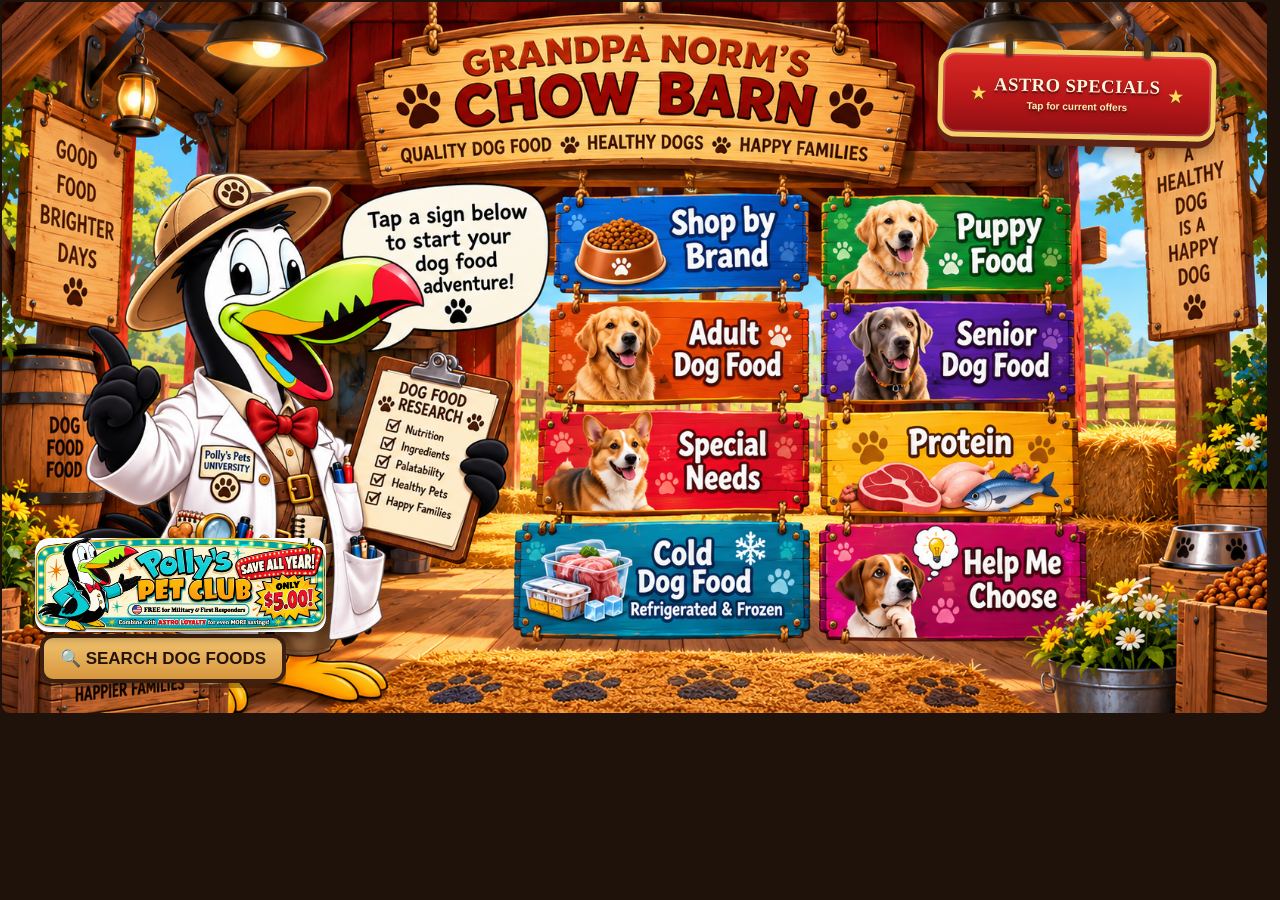
==== commit af8f5e81: "V8.13 Small Update" ====
--- a/index.html
+++ b/index.html
@@ -23,7 +23,7 @@
 <meta name="theme-color" content="#6f2a16">
 
 <title>Polly's Pets Dog Food Finder</title>
-<link rel="stylesheet" href="style-v812.css?v=812">
+<link rel="stylesheet" href="style-v813.css?v=813">
 </head>
 <body>
 <div class="app-shell">
@@ -38,8 +38,8 @@
     <button class="hotspot protein" onclick="openSection('Protein','Browse foods by protein source.')">Protein</button>
     <button class="hotspot cold" onclick="openSection('Cold Dog Food','Explore refrigerated and frozen foods.')">Cold Dog Food</button>
     <button class="hotspot guide" onclick="startGuide()">Help Me Choose</button>
-    <button class="home-search-btn" onclick="window.location.href='search.html?v=812'">🔍 SEARCH DOG FOODS</button>
-    <button class="pet-club-home-btn pet-club-marquee-btn" onclick="window.location.href='pet-club.html?v=812'" aria-label="Learn about Polly's Pet Club">
+    <button class="home-search-btn" onclick="window.location.href='search.html?v=813'">🔍 SEARCH DOG FOODS</button>
+    <button class="pet-club-home-btn pet-club-marquee-btn" onclick="window.location.href='pet-club.html?v=813'" aria-label="Learn about Polly's Pet Club">
       <img src="pet-club-marquee.png" alt="Polly's Pet Club - Save all year for only $5">
     </button>
     <button class="astro-specials-btn" onclick="window.location.href='https://secure.astroloyalty.com/members.php?ld=xZzugnkcBMFfSCrWB%2Fs%3D'" aria-label="View current Astro Loyalty specials">
@@ -1145,6 +1145,6 @@
 
 </div>
 <script src="brands-v795.js?v=796"></script>
-<script src="app-v812.js?v=812"></script>
+<script src="app-v813.js?v=813"></script>
 </body>
 </html>
--- a/style-v813.css
+++ b/style-v813.css
@@ -0,0 +1,3111 @@
+*{box-sizing:border-box}
+html,body{margin:0;padding:0;width:100%;height:100%;overflow:hidden;font-family:Arial,Helvetica,sans-serif;background:#24130c;color:#2f1c13;-webkit-tap-highlight-color:transparent;user-select:none}
+button{font:inherit;cursor:pointer}.app-shell{width:100vw;height:100vh}.screen{display:none;width:100vw;height:100vh}.active-screen{display:block}
+#homeScreen{background:#24130c;padding:2px;display:none;align-items:center;justify-content:center}#homeScreen.active-screen{display:flex}
+.scene-frame{position:relative;width:98.8vw;max-width:none;aspect-ratio:16/9;background-image:url('home-scene-16x9.png');background-size:100% 100%;background-position:center;background-repeat:no-repeat;overflow:hidden;border-radius:8px}
+.hotspot{position:absolute;border:0;background:rgba(255,255,255,.01);color:transparent;font-size:0;outline:none;border-radius:16px}.hotspot:active{transform:scale(.985)}
+.hotspot.brand{left:42.22%;top:26.35%;width:20.99%;height:13.82%}.hotspot.puppy{left:63.82%;top:26.35%;width:19.98%;height:14.13%}.hotspot.adult{left:42.22%;top:41.34%;width:20.87%;height:14.35%}.hotspot.senior{left:63.88%;top:41.66%;width:19.98%;height:14.24%}.hotspot.special{left:41.87%;top:56.22%;width:21.29%;height:14.45%}.hotspot.protein{left:63.76%;top:56.54%;width:20.16%;height:14.45%}.hotspot.cold{left:41.03%;top:72.26%;width:22.31%;height:14.98%}.hotspot.guide{left:64.11%;top:72.58%;width:19.86%;height:14.56%}
+
+.content-screen{overflow:auto;padding:16px;background:repeating-linear-gradient(90deg,#d49a57 0,#d49a57 72px,#cc8f4d 73px,#cc8f4d 75px)}
+.brand-page,.page-card{max-width:1180px;margin:12px auto 24px;padding:22px;background:linear-gradient(180deg,#fff7e7,#f7dfb6);border:5px solid #7e431e;border-radius:26px;box-shadow:0 9px 0 rgba(74,38,16,.20)}
+.wood-header{text-align:center;padding:18px 20px 20px;margin-bottom:18px;background:linear-gradient(#a95d2d,#7e3f1f);border:4px solid #5f3018;border-radius:20px;color:#fff7dc}
+.mini-kicker,.page-label{font-size:14px;font-weight:bold;letter-spacing:1.6px;color:#ffd67d}
+.wood-header h1,.page-card h1{margin:6px 0;font-size:38px}
+.wood-header p,.page-card p{margin:0;font-size:19px;line-height:1.4}
+
+....
+.filter-row{display:flex;flex-wrap:wrap;gap:10px;margin:0 0 14px}
+.filter-btn{padding:10px 15px;border:3px solid #82501f;border-radius:999px;background:#fff0bd;color:#5d3417;font-weight:bold}
+.filter-btn.active{background:#8c481f;color:white}
+.image-note{font-size:14px;color:#6d4c2d;margin:0 0 16px;padding:10px 12px;background:#fff2c8;border-radius:12px;border:2px solid #ddba72}
+
+.product-grid{display:grid;grid-template-columns:repeat(3,1fr);gap:16px}
+.product-card{background:#fff9ec;border:4px solid #d49b42;border-radius:20px;overflow:hidden;box-shadow:0 6px 0 rgba(74,38,16,.13);cursor:pointer}
+.product-image-wrap{position:relative;height:250px;background:#fff;overflow:hidden;display:flex;align-items:flex-start;justify-content:center}
+.product-card img{width:100%;height:275px;object-fit:contain;display:block;transform:translateY(-2px)}
+.size-badge{position:absolute;right:10px;bottom:10px;background:#8b431e;color:#fff;border:3px solid #f0c46d;border-radius:14px;padding:8px 12px;font-weight:bold;box-shadow:0 3px 0 rgba(0,0,0,.16)}
+.badge-label{display:block;font-size:11px;line-height:1;letter-spacing:.4px;opacity:.95;margin-bottom:3px}
+.badge-size{display:block;font-size:18px;line-height:1.1;font-weight:bold}
+.product-body{padding:13px}
+.product-line{font-size:13px;font-weight:bold;color:#9a5b1f;text-transform:uppercase;letter-spacing:1px}
+.product-name{font-size:21px;font-weight:bold;line-height:1.08;margin:4px 0 8px;color:#3e2516}
+.product-meta{display:grid;grid-template-columns:1fr 1fr;gap:7px;font-size:14px}
+.meta-chip{background:#f5e2b9;border-radius:10px;padding:7px;color:#5b3b21}
+.available-sizes{margin-top:10px;padding:8px 10px;background:#fff2c8;border:2px solid #e0bb73;border-radius:12px;color:#5d3a1a;font-size:14px;line-height:1.35;font-weight:bold}
+.more-info-btn{margin-top:10px;width:100%;min-height:50px;border:0;border-radius:14px;background:#8a3f1e;color:#fff;font-size:18px;font-weight:bold}
+.more-info-btn:active{transform:translateY(2px)}
+
+.detail-page{max-width:1240px}
+.detail-layout{display:grid;grid-template-columns:440px 1fr;gap:22px;align-items:start}
+.detail-image-card,.detail-info-card{background:#fff9ec;border:4px solid #d49b42;border-radius:20px;box-shadow:0 6px 0 rgba(74,38,16,.13)}
+.detail-image-wrap{padding:16px;height:470px;display:flex;align-items:center;justify-content:center;background:#fff;border-radius:16px 16px 0 0}
+.detail-image-wrap img{max-width:100%;max-height:100%;object-fit:contain}
+.detail-size-panel{padding:16px 18px;background:#8b431e;color:#fff;border-radius:0 0 16px 16px}
+.detail-size-title{font-size:14px;letter-spacing:.8px;text-transform:uppercase;color:#f7d694;font-weight:bold}
+.detail-size-value{font-size:34px;font-weight:bold;margin-top:5px}
+.detail-grid{display:grid;grid-template-columns:1fr 1fr;gap:14px;padding:18px}
+.detail-info-box{background:#f5e2b9;border-radius:14px;padding:14px}
+.detail-info-label{font-size:13px;text-transform:uppercase;letter-spacing:.8px;color:#8c5a1d;font-weight:bold}
+.detail-info-value{margin-top:5px;font-size:19px;line-height:1.3;color:#402414;font-weight:bold}
+.detail-description{margin:0 18px 16px;padding:16px;background:#fff2c8;border:2px solid #e0bb73;border-radius:14px;color:#5d3a1a;font-size:17px;line-height:1.5}
+.detail-note{margin:0 18px 18px;padding:12px 14px;background:#f7ecd1;border-radius:12px;color:#67462a;font-size:14px;line-height:1.4}
+.detail-buttons{padding:0 18px 18px}
+.website-btn{background:#7e431e}
+
+.info-box{display:flex;align-items:center;gap:17px;margin:24px 0;padding:20px;background:#fff1bd;border:3px solid #d9a642;border-radius:20px}
+.info-icon{width:66px;height:66px;flex:0 0 66px;display:flex;align-items:center;justify-content:center;border-radius:50%;background:#ffd260;font-size:32px}
+.info-title{font-size:22px;font-weight:bold}.info-text{margin-top:5px;font-size:17px}
+.answer-grid{display:grid;grid-template-columns:1fr 1fr;gap:16px;margin:24px 0}
+.answer-btn{min-height:96px;padding:16px;border:4px solid #d99d45;border-radius:20px;background:#fff;font-size:23px;font-weight:bold}
+.button-row{display:flex;gap:14px}.bottom-buttons{margin-top:20px}
+.back-btn{flex:1;min-height:70px;border:0;border-radius:18px;background:#9a2e24;color:#fff;font-size:22px;font-weight:bold}
+.back-btn.secondary{background:#7c613f}
+@media(max-width:1100px){.product-grid{grid-template-columns:repeat(2,1fr)}.detail-layout{grid-template-columns:1fr}.detail-image-wrap{height:360px}}
+
+
+/* THEMED BRAND SCREEN */
+.brand-barn-screen{
+  background:
+    linear-gradient(rgba(65,31,13,.12), rgba(65,31,13,.12)),
+    repeating-linear-gradient(90deg,#cb9050 0,#cb9050 78px,#c48646 79px,#c48646 82px);
+}
+.themed-brand-page{
+  background:
+    linear-gradient(180deg,#fff8e8 0%,#f7e2be 46%,#efd0a1 100%);
+  position:relative;
+}
+.brand-barn-header{
+  background:
+    linear-gradient(180deg,#ac5e2e 0%,#7e3f1f 100%);
+}
+
+.brand-scene-intro{
+  display:flex;
+  align-items:center;
+  gap:16px;
+  margin:0 0 18px;
+  padding:16px 18px;
+  border:3px solid #c89143;
+  border-radius:18px;
+  background:
+    linear-gradient(180deg,#fff2c9 0%,#fde6b1 100%);
+  box-shadow:0 4px 0 rgba(74,38,16,.12);
+}
+.brand-scene-badge{
+  flex:0 0 auto;
+  padding:12px 16px;
+  border-radius:14px;
+  background:#8b431e;
+  color:#fff3d2;
+  font-size:15px;
+  font-weight:bold;
+  letter-spacing:.8px;
+  border:3px solid #efc56d;
+}
+.brand-scene-text{
+  color:#5b391f;
+  font-size:18px;
+  line-height:1.35;
+}
+
+.brand-grid-wrap{
+  padding:18px;
+  border-radius:24px;
+  background:
+    linear-gradient(180deg,rgba(255,252,244,.55),rgba(255,241,210,.45));
+  border:4px solid #b47838;
+  box-shadow:inset 0 0 0 3px rgba(255,222,161,.35);
+  margin-bottom:20px;
+}
+
+.brand-grid{
+  display:grid;
+  grid-template-columns:repeat(3,1fr);
+  gap:18px;
+  margin-bottom:0;
+}
+
+.brand-sign{
+  position:relative;
+  min-height:150px;
+  border:4px solid #5f331a;
+  border-radius:22px;
+  color:#fff8eb;
+  padding:18px 16px 16px;
+  font-weight:bold;
+  box-shadow:0 8px 0 rgba(75,40,20,.22);
+  text-shadow:0 2px 0 rgba(0,0,0,.20);
+  overflow:hidden;
+}
+.brand-sign:before{
+  content:'';
+  position:absolute;
+  top:0;
+  left:50%;
+  width:6px;
+  height:24px;
+  transform:translateX(-50%);
+  background:#e7c382;
+  border-radius:0 0 6px 6px;
+}
+.brand-sign:after{
+  content:'';
+  position:absolute;
+  top:8px;
+  left:50%;
+  width:18px;
+  height:18px;
+  transform:translateX(-50%);
+  border-radius:50%;
+  background:#f8d88f;
+  box-shadow:0 1px 0 rgba(0,0,0,.18);
+}
+.brand-sign:nth-child(6n+1){background:linear-gradient(180deg,#348cdc,#246dba);}
+.brand-sign:nth-child(6n+2){background:linear-gradient(180deg,#59b746,#3c9530);}
+.brand-sign:nth-child(6n+3){background:linear-gradient(180deg,#ee9631,#d46f13);}
+.brand-sign:nth-child(6n+4){background:linear-gradient(180deg,#a05bd7,#7d3fb8);}
+.brand-sign:nth-child(6n+5){background:linear-gradient(180deg,#e25049,#c2332c);}
+.brand-sign:nth-child(6n+6){background:linear-gradient(180deg,#2da9ad,#237f83);}
+.brand-sign:hover{transform:translateY(1px);}
+.brand-name{
+  display:block;
+  font-size:29px;
+  line-height:1.05;
+  margin-top:16px;
+}
+.brand-note{
+  display:block;
+  margin-top:10px;
+  font-size:15px;
+  line-height:1.35;
+  font-weight:normal;
+  color:#fff1d5;
+}
+
+@media(max-width:950px){
+  .brand-grid{grid-template-columns:repeat(2,1fr)}
+  .brand-scene-intro{flex-direction:column;align-items:flex-start}
+}
+
+
+/* ============================
+   V7.11 BRAND FEED ROOM
+   Totally new file name prevents old Android Chrome from serving cached CSS.
+   ============================ */
+.brand-room-screen{
+  display:none;
+  overflow:auto;
+  padding:0;
+  background:#2b170d;
+}
+.brand-room-screen.active-screen{display:block}
+
+.brand-room{
+  position:relative;
+  min-height:100vh;
+  padding:18px 28px 24px;
+  overflow:hidden;
+  background:
+    linear-gradient(rgba(40,20,10,.18),rgba(40,20,10,.18)),
+    repeating-linear-gradient(
+      90deg,
+      #8a4f29 0px,
+      #8a4f29 75px,
+      #7a421f 76px,
+      #7a421f 81px
+    );
+  border:12px solid #4e2916;
+  box-shadow:inset 0 0 0 5px #bf7d3b;
+}
+
+.brand-room:before{
+  content:"";
+  position:absolute;
+  left:0; right:0; top:126px;
+  height:22px;
+  background:#4c2816;
+  border-top:5px solid #2d170c;
+  border-bottom:5px solid #2d170c;
+  box-shadow:0 5px 12px rgba(0,0,0,.28);
+}
+.brand-room:after{
+  content:"";
+  position:absolute;
+  left:0; right:0; bottom:112px;
+  height:26px;
+  background:#4c2816;
+  border-top:5px solid #2d170c;
+  border-bottom:5px solid #2d170c;
+}
+
+.brand-room-header{
+  position:relative;
+  z-index:2;
+  width:min(900px,92%);
+  margin:0 auto 25px;
+  padding:14px 24px 16px;
+  text-align:center;
+  color:#fff4d5;
+  background:linear-gradient(#9b5729,#6d351a);
+  border:5px solid #3f2111;
+  border-radius:18px;
+  box-shadow:0 8px 0 rgba(0,0,0,.18), inset 0 0 0 3px rgba(255,221,150,.16);
+}
+.brand-room-header:before,
+.brand-room-header:after{
+  content:"";
+  position:absolute;
+  top:-26px;
+  width:7px;
+  height:28px;
+  background:#d4ab6d;
+}
+.brand-room-header:before{left:26%}
+.brand-room-header:after{right:26%}
+.barn-kicker{
+  color:#ffd477;
+  font-size:15px;
+  font-weight:800;
+  letter-spacing:2px;
+}
+.brand-room-header h1{
+  margin:5px 0 3px;
+  font-size:42px;
+  letter-spacing:1px;
+}
+.barn-subtitle{
+  font-size:18px;
+  color:#ffe9b8;
+}
+
+.feed-room-panel{
+  position:relative;
+  z-index:3;
+  max-width:1120px;
+  margin:0 auto 28px;
+  padding:24px 24px 28px;
+  background:rgba(38,20,11,.58);
+  border:5px solid #5a3019;
+  border-radius:24px;
+  box-shadow:0 8px 18px rgba(0,0,0,.24), inset 0 0 0 3px rgba(214,154,88,.14);
+}
+.feed-room-label{
+  width:max-content;
+  max-width:90%;
+  margin:-8px auto 22px;
+  padding:9px 20px;
+  border-radius:999px;
+  color:#4c2917;
+  background:#f2cf8b;
+  border:4px solid #8a5328;
+  font-size:15px;
+  font-weight:900;
+  letter-spacing:1.2px;
+}
+
+#brandScreen .barn-brand-grid{
+  display:grid;
+  grid-template-columns:repeat(3,1fr);
+  gap:22px;
+  margin:0;
+}
+
+#brandScreen .brand-sign{
+  position:relative;
+  min-height:142px;
+  padding:28px 14px 16px;
+  border-radius:12px;
+  border:5px solid #3e2314;
+  color:#3a2011;
+  background:
+    linear-gradient(rgba(255,246,213,.9),rgba(232,190,124,.92)),
+    repeating-linear-gradient(0deg,#d9a663 0,#d9a663 12px,#d09a57 13px,#d09a57 14px);
+  text-shadow:none;
+  box-shadow:
+    0 8px 0 rgba(37,19,10,.35),
+    inset 0 0 0 3px rgba(255,255,255,.28);
+  transform:rotate(-.4deg);
+}
+#brandScreen .brand-sign:nth-child(even){transform:rotate(.4deg)}
+#brandScreen .brand-sign:before{
+  content:"";
+  position:absolute;
+  top:-27px;
+  left:50%;
+  width:4px;
+  height:30px;
+  transform:translateX(-50%);
+  background:#d7bb84;
+}
+#brandScreen .brand-sign:after{
+  content:"";
+  position:absolute;
+  top:9px;
+  left:50%;
+  width:15px;
+  height:15px;
+  transform:translateX(-50%);
+  border-radius:50%;
+  background:#69401f;
+  box-shadow:inset 0 0 0 3px #c98b48;
+}
+#brandScreen .brand-name{
+  display:block;
+  margin-top:10px;
+  font-size:29px;
+  line-height:1.05;
+  font-weight:900;
+}
+#brandScreen .brand-note{
+  display:block;
+  margin-top:9px;
+  color:#704223;
+  font-size:15px;
+  line-height:1.3;
+  font-weight:700;
+}
+#brandScreen .brand-sign:active{
+  transform:translateY(3px) rotate(0deg);
+  box-shadow:0 4px 0 rgba(37,19,10,.35);
+}
+
+.brand-room-footer{
+  position:relative;
+  z-index:3;
+  max-width:1120px;
+  margin:0 auto;
+  display:flex;
+  align-items:center;
+  gap:20px;
+}
+.feed-sack-note{
+  flex:1;
+  padding:15px 18px;
+  border:4px dashed #7d4a25;
+  border-radius:16px;
+  background:#d8b477;
+  color:#4b2a17;
+  font-size:16px;
+  font-weight:900;
+  letter-spacing:.8px;
+  text-align:center;
+}
+.barn-home-button{
+  flex:0 0 310px;
+  min-height:68px;
+  background:linear-gradient(#8c4c25,#6c361b);
+  border:4px solid #3d2112;
+  box-shadow:0 6px 0 rgba(0,0,0,.2);
+}
+
+.barn-beam{
+  position:absolute;
+  top:0;
+  bottom:0;
+  width:34px;
+  background:#4a2715;
+  border-left:4px solid #30170c;
+  border-right:4px solid #30170c;
+  opacity:.9;
+}
+.barn-beam-left{left:7%}
+.barn-beam-right{right:7%}
+
+@media(max-width:950px){
+  #brandScreen .barn-brand-grid{grid-template-columns:repeat(2,1fr)}
+  .brand-room-footer{flex-direction:column}
+  .barn-home-button{width:100%;flex:auto}
+}
+
+
+/* ==========================================
+   V7.13 ILLUSTRATED SHOP-BY-BRAND SCREEN
+   Uses a full barn scene instead of a plain HTML page.
+   ========================================== */
+.brand-picture-screen{
+  display:none;
+  width:100vw;
+  height:100vh;
+  overflow:hidden;
+  background:#2a150a;
+}
+.brand-picture-screen.active-screen{display:block;}
+
+.brand-picture-scene{
+  position:relative;
+  width:100%;
+  height:100%;
+  background:
+    linear-gradient(rgba(38,20,10,.14),rgba(38,20,10,.14)),
+    url('brand-barn-scene.png') center center / cover no-repeat;
+  overflow:hidden;
+}
+
+/* Opaque center wash hides the incorrect concept-brand artwork in the generated background */
+.brand-picture-scene:before{
+  content:"";
+  position:absolute;
+  left:21.2%;
+  right:8.8%;
+  top:24.5%;
+  bottom:13.2%;
+  border-radius:18px;
+  background:rgba(74,39,20,.70);
+  border:4px solid rgba(72,36,18,.92);
+  box-shadow:
+    0 8px 20px rgba(0,0,0,.28),
+    inset 0 0 0 3px rgba(226,170,96,.18);
+}
+
+.brand-picture-header{
+  position:absolute;
+  z-index:4;
+  left:26%;
+  right:12%;
+  top:3%;
+  text-align:center;
+  color:#4b2411;
+  background:linear-gradient(180deg,#f3d49c,#dca65f);
+  border:5px solid #6a371b;
+  border-radius:22px;
+  padding:8px 18px 10px;
+  box-shadow:0 6px 0 rgba(69,34,17,.28);
+}
+.brand-picture-kicker{
+  font-size:14px;
+  font-weight:900;
+  letter-spacing:1.8px;
+  color:#7c421f;
+}
+.brand-picture-header h1{
+  margin:1px 0 2px;
+  font-size:38px;
+  line-height:1;
+  letter-spacing:1px;
+}
+.brand-picture-subtitle{
+  font-size:16px;
+  font-weight:700;
+}
+
+.brand-picture-grid-panel{
+  position:absolute;
+  z-index:5;
+  left:22.6%;
+  right:10.2%;
+  top:26.5%;
+  bottom:15.4%;
+  display:flex;
+  align-items:center;
+  justify-content:center;
+}
+
+#brandScreen .brand-picture-grid{
+  width:100%;
+  height:100%;
+  display:grid;
+  grid-template-columns:repeat(4,1fr);
+  grid-template-rows:repeat(4,1fr);
+  gap:12px 14px;
+  margin:0;
+}
+
+#brandScreen .brand-picture-grid .brand-sign{
+  position:relative;
+  min-height:0;
+  padding:12px 10px 10px;
+  border-radius:12px;
+  border:4px solid #6a3b20;
+  background:
+    linear-gradient(180deg,#f7e4b9 0%,#e4bb79 100%);
+  color:#3f2413;
+  text-shadow:none;
+  box-shadow:
+    0 5px 0 rgba(44,22,11,.35),
+    inset 0 0 0 2px rgba(255,255,255,.35);
+  transform:none;
+  overflow:hidden;
+}
+#brandScreen .brand-picture-grid .brand-sign:before{
+  content:"";
+  position:absolute;
+  left:50%;
+  top:-9px;
+  width:4px;
+  height:14px;
+  transform:translateX(-50%);
+  background:#6b4b2c;
+}
+#brandScreen .brand-picture-grid .brand-sign:after{
+  content:"";
+  position:absolute;
+  left:50%;
+  top:7px;
+  width:10px;
+  height:10px;
+  transform:translateX(-50%);
+  border-radius:50%;
+  background:#754820;
+}
+#brandScreen .brand-picture-grid .brand-name{
+  display:block;
+  margin-top:7px;
+  font-size:23px;
+  line-height:1.05;
+  font-weight:900;
+}
+#brandScreen .brand-picture-grid .brand-note{
+  display:block;
+  margin-top:6px;
+  color:#734521;
+  font-size:12px;
+  line-height:1.2;
+  font-weight:700;
+}
+#brandScreen .brand-picture-grid .brand-sign:active{
+  transform:translateY(2px);
+  box-shadow:0 2px 0 rgba(44,22,11,.35);
+}
+
+.brand-home-btn{
+  position:absolute;
+  z-index:6;
+  right:11%;
+  bottom:4.8%;
+  min-width:240px;
+  min-height:58px;
+  border:4px solid #5e3219;
+  border-radius:14px;
+  background:linear-gradient(#e1b16d,#c68b45);
+  color:#3d2414;
+  font-size:20px;
+  font-weight:900;
+  box-shadow:0 5px 0 rgba(54,27,13,.35);
+}
+
+@media(max-width:1000px){
+  .brand-picture-header{left:23%;right:8%}
+  #brandScreen .brand-picture-grid .brand-name{font-size:20px}
+  #brandScreen .brand-picture-grid .brand-note{font-size:11px}
+}
+
+
+/* V7.14 top navigation for brand product pages */
+.top-nav-bar{
+  display:flex;
+  justify-content:space-between;
+  gap:14px;
+  margin-bottom:14px;
+}
+.top-nav-btn{
+  min-width:220px;
+  min-height:58px;
+  padding:10px 18px;
+  border:4px solid #5d3118;
+  border-radius:16px;
+  background:linear-gradient(#a4562b,#7a3c1e);
+  color:#fff7df;
+  font-size:19px;
+  font-weight:900;
+  box-shadow:0 5px 0 rgba(58,29,14,.22);
+}
+.top-nav-btn.secondary{
+  background:linear-gradient(#7d6748,#5e4b34);
+}
+.top-nav-btn:active{
+  transform:translateY(2px);
+  box-shadow:0 2px 0 rgba(58,29,14,.22);
+}
+
+
+/* V7.15 Ingredients & Nutrition page */
+.ingredient-page{max-width:1240px}
+.ingredient-header{margin-bottom:20px}
+.ingredient-layout{
+  display:grid;
+  grid-template-columns:390px 1fr;
+  gap:22px;
+  align-items:start;
+}
+.ingredient-product-card{
+  overflow:hidden;
+  background:#fff;
+  border:4px solid #d49b42;
+  border-radius:20px;
+  box-shadow:0 6px 0 rgba(74,38,16,.13);
+}
+.ingredient-product-card img{
+  display:block;
+  width:100%;
+  height:410px;
+  padding:14px;
+  object-fit:contain;
+  background:#fff;
+}
+.ingredient-size-strip{
+  display:flex;
+  justify-content:space-between;
+  gap:12px;
+  padding:14px 16px;
+  background:#8b431e;
+  color:#fff5dd;
+  font-size:17px;
+}
+.secondary-strip{
+  background:#6c5338;
+  border-top:2px solid #e3bc78;
+}
+.ingredient-content-card{
+  padding:18px;
+  background:#fff9ec;
+  border:4px solid #d49b42;
+  border-radius:20px;
+  box-shadow:0 6px 0 rgba(74,38,16,.13);
+}
+.ingredient-section{
+  padding:18px;
+  background:#fff2c8;
+  border:3px solid #dfb86b;
+  border-radius:16px;
+}
+.ingredient-section h2{
+  margin:0 0 10px;
+  color:#5a3219;
+  font-size:29px;
+}
+.ingredient-section p{
+  margin:0;
+  color:#5a3a22;
+  font-size:17px;
+  line-height:1.55;
+}
+.nutrition-row{
+  display:grid;
+  grid-template-columns:1fr 1fr;
+  gap:14px;
+  margin-top:16px;
+}
+.nutrition-box{
+  padding:16px;
+  background:#f5e2b9;
+  border:3px solid #d7a555;
+  border-radius:15px;
+}
+.nutrition-label{
+  color:#8b551f;
+  font-size:14px;
+  font-weight:900;
+  text-transform:uppercase;
+  letter-spacing:.8px;
+}
+.nutrition-value{
+  margin-top:8px;
+  color:#432817;
+  font-size:17px;
+  line-height:1.4;
+  font-weight:700;
+}
+.ingredient-buttons{margin-top:18px}
+@media(max-width:1000px){
+  .ingredient-layout{grid-template-columns:1fr}
+  .ingredient-product-card img{height:320px}
+}
+
+
+/* ===========================
+   V7.16 SHOP BY BRAND FIXES
+   =========================== */
+
+/* Keep the brand page as the illustrated scene, not a generic content page */
+#brandScreen.brand-picture-screen.active-screen{
+  display:block;
+  padding:0;
+  overflow:hidden;
+}
+
+/* Top navigation is always visible and above all overlays */
+.brand-top-nav{
+  position:absolute;
+  z-index:30;
+  left:2.2%;
+  right:2.2%;
+  top:2.2%;
+  display:flex;
+  justify-content:space-between;
+  align-items:center;
+  pointer-events:none;
+}
+
+.brand-top-btn{
+  pointer-events:auto;
+  min-width:190px;
+  min-height:54px;
+  padding:9px 16px;
+  border:4px solid #4f2915;
+  border-radius:15px;
+  background:linear-gradient(#e6b36e,#c98b45);
+  color:#3c2213;
+  font-size:18px;
+  font-weight:900;
+  box-shadow:0 5px 0 rgba(45,22,10,.35);
+  text-shadow:none;
+}
+.brand-top-home{
+  min-width:130px;
+  background:linear-gradient(#a95b2d,#7d3d1e);
+  color:#fff4d5;
+}
+.brand-top-btn:active{
+  transform:translateY(2px);
+  box-shadow:0 2px 0 rgba(45,22,10,.35);
+}
+
+/* Move the title slightly lower so the new top buttons don't overlap it */
+#brandScreen .brand-picture-header{
+  top:10%;
+}
+
+/* Give the clickable brand area a little more room and keep it clear of bottom clutter */
+#brandScreen .brand-picture-grid-panel{
+  top:28%;
+  bottom:6%;
+}
+
+/* Remove old bottom navigation entirely */
+#brandScreen .brand-home-btn{
+  display:none !important;
+}
+
+/* Ensure generated background never catches taps */
+#brandScreen .brand-picture-scene:before,
+#brandScreen .brand-picture-header,
+#brandScreen .brand-picture-scene{
+  pointer-events:none;
+}
+#brandScreen .brand-picture-grid-panel,
+#brandScreen .brand-picture-grid,
+#brandScreen .brand-sign,
+#brandScreen .brand-top-nav,
+#brandScreen .brand-top-btn{
+  pointer-events:auto;
+}
+
+
+/* ===== ACANA additions ===== */
+.acana-wood-header{background:linear-gradient(#7c3d21,#4c2716)}
+.acana-wood-header h1{letter-spacing:.3px}
+.acana-wood-header .mini-kicker{color:#ffd88c}
+.acana-filter .filter-btn.active{background:linear-gradient(#8b5326,#603217)}
+.product-card.acana-card .product-line{background:#e9f1f7;color:#33536c}
+.product-card.acana-card .available-sizes{min-height:42px}
+.product-card.acana-card .product-image-wrap{background:linear-gradient(180deg,#faf6ed,#f1e3cb)}
+.detail-brand-accent{display:inline-block;padding:4px 10px;border-radius:999px;background:#f0c977;color:#5a3318;font-size:13px;font-weight:800;letter-spacing:.4px;margin-bottom:8px}
+
+/* V7.21 ACANA official product art */
+#acanaScreen .product-image-wrap{background:#ffffff;}
+#acanaScreen .product-card img{object-fit:contain;padding:8px 12px;height:268px;transform:none;}
+
+/* V7.22 protein amount display */
+.protein-amount-badge{
+  margin-top:9px;
+  padding:9px 11px;
+  border-radius:11px;
+  background:#72401f;
+  color:#fff7e2;
+  font-size:15px;
+  font-weight:900;
+  text-align:center;
+  border:2px solid #e4bd71;
+}
+.nutrition-row{
+  grid-template-columns:repeat(3,1fr);
+}
+.protein-highlight-box{
+  background:#f1d394;
+  border-color:#b8792f;
+}
+.protein-highlight{
+  font-size:27px;
+  color:#6d3518;
+}
+@media(max-width:1000px){
+  .nutrition-row{grid-template-columns:1fr;}
+}
+
+/* V7.25 Taste of the Wild brand section */
+.totw-wood-header{
+  background:linear-gradient(180deg,#725128 0%,#3d2a19 100%);
+  border-color:#332115;
+}
+.totw-wood-header .mini-kicker{color:#e5c277;}
+#tasteWildScreen .product-image-wrap{
+  background:linear-gradient(180deg,#ffffff,#f5efe2);
+}
+#tasteWildScreen .product-card img{
+  object-fit:contain;
+  padding:8px 10px;
+  height:268px;
+  transform:none;
+}
+#tasteWildScreen .product-line{
+  color:#6b4a22;
+}
+#tasteWildScreen .protein-amount-badge{
+  background:#5e421f;
+}
+
+/* V7.27 Science Diet brand section */
+.science-wood-header{
+  background:linear-gradient(180deg,#7a4b2c 0%,#4a2d1d 100%);
+  border-color:#372116;
+}
+.science-wood-header .mini-kicker{color:#f5d9a2;}
+#scienceDietScreen .product-image-wrap{
+  background:#ffffff;
+}
+#scienceDietScreen .product-card img{
+  object-fit:contain;
+  padding:8px 12px;
+  height:268px;
+  transform:none;
+}
+#scienceDietScreen .product-line{
+  color:#8f2143;
+}
+#scienceDietScreen .protein-amount-badge{
+  background:#8f2143;
+}
+
+/* V7.29: Science Diet protein values use dry-matter basis */
+#scienceDietScreen .protein-amount-badge::after{
+  content:"";
+}
+
+/* V7.30 Ultimates section */
+.ultimates-wood-header{
+  background:linear-gradient(180deg,#5b3523 0%,#2f1c14 100%);
+  border-color:#20130e;
+}
+.ultimates-wood-header .mini-kicker{color:#f0dfbf;}
+#ultimatesScreen .product-image-wrap{background:#ffffff;}
+#ultimatesScreen .product-card img{
+  object-fit:contain;
+  padding:8px 12px;
+  height:268px;
+  transform:none;
+}
+#ultimatesScreen .product-line{color:#8b2b2b;}
+#ultimatesScreen .protein-amount-badge{background:#2d6d63;}
+
+/* V7.32 SquarePet */
+.squarepet-wood-header{
+  background:linear-gradient(180deg,#285f69 0%,#193d44 100%);
+  border-color:#122d32;
+}
+.squarepet-wood-header .mini-kicker{color:#dff5f7;}
+#squarePetScreen .product-image-wrap{background:#ffffff;}
+#squarePetScreen .product-card img{
+  object-fit:contain;
+  padding:8px 12px;
+  height:268px;
+  transform:none;
+}
+#squarePetScreen .product-line{color:#17798a;}
+#squarePetScreen .protein-amount-badge{background:#17798a;}
+
+
+/* V7.37 NutriSource */
+.nutrisource-wood-header{background:linear-gradient(#356ca5,#244f7b);border-color:#173a60;}
+.nutrisource-filter .filter-btn.active{background:#2f679e;color:#fff;border-color:#234b72;}
+
+
+/* V7.38 more themed Shop by Brand page */
+#brandScreen.brand-picture-screen{background:linear-gradient(180deg,#231108,#3a1e10 45%,#2b150b);}
+#brandScreen .brand-picture-scene{
+  background:
+    radial-gradient(circle at 20% 18%, rgba(255,214,143,.20), transparent 18%),
+    radial-gradient(circle at 82% 24%, rgba(255,214,143,.15), transparent 16%),
+    linear-gradient(rgba(29,14,7,.18),rgba(29,14,7,.24)),
+    url('brand-barn-scene.png') center center / cover no-repeat;
+}
+#brandScreen .brand-picture-scene:before{
+  left:18.5%;
+  right:7.5%;
+  top:22.6%;
+  bottom:10.5%;
+  border-radius:28px;
+  background:linear-gradient(180deg,rgba(70,38,21,.84),rgba(60,31,17,.88));
+  border:6px solid rgba(88,48,24,.96);
+  box-shadow:0 14px 28px rgba(0,0,0,.34), inset 0 0 0 3px rgba(232,193,128,.18), inset 0 20px 40px rgba(255,255,255,.04);
+}
+#brandScreen .brand-picture-scene:after{
+  content:'';
+  position:absolute;
+  left:20%;
+  right:9%;
+  top:26.5%;
+  bottom:13%;
+  pointer-events:none;
+  border-radius:20px;
+  background:repeating-linear-gradient(180deg, rgba(255,255,255,.015) 0 22px, rgba(0,0,0,.03) 22px 44px);
+  opacity:.45;
+}
+#brandScreen .brand-barn-lantern{position:absolute;z-index:2;top:9.5%;width:32px;height:56px;border-radius:12px;background:linear-gradient(180deg,#ffd67f,#df9328);box-shadow:0 0 22px rgba(255,208,115,.55), 0 0 38px rgba(255,208,115,.28);border:4px solid #6e3f1f;}
+#brandScreen .brand-barn-lantern:before{content:'';position:absolute;left:50%;top:-22px;transform:translateX(-50%);width:4px;height:24px;background:#6b4626;}
+#brandScreen .brand-barn-lantern:after{content:'';position:absolute;left:7px;right:7px;top:10px;bottom:10px;border-radius:8px;background:rgba(255,244,198,.58);}
+#brandScreen .lantern-left{left:20.5%;}
+#brandScreen .lantern-right{right:10%;}
+#brandScreen .brand-hay{position:absolute;z-index:2;bottom:7.5%;width:100px;height:56px;border-radius:14px;background:repeating-linear-gradient(90deg,#d7ad4b 0 9px,#c89b3a 9px 17px);border:4px solid #8f6228;box-shadow:0 8px 12px rgba(0,0,0,.18);}
+#brandScreen .brand-hay:before{content:'';position:absolute;left:8px;right:8px;top:-10px;height:14px;border-radius:12px;background:repeating-linear-gradient(90deg,#efc864 0 8px,#dfb24e 8px 16px);}
+#brandScreen .hay-left{left:17.6%;transform:rotate(-2deg);}
+#brandScreen .hay-right{right:7.8%;transform:rotate(2deg);}
+#brandScreen .brand-feed-sign{position:absolute;z-index:6;left:8.5%;top:36%;width:170px;padding:14px 12px;border-radius:16px;background:linear-gradient(180deg,#f2d29a,#dda85d);border:5px solid #6d3d1f;color:#523017;font-size:18px;font-weight:900;line-height:1.1;text-align:center;box-shadow:0 8px 0 rgba(52,27,13,.24);transform:rotate(-6deg);}
+#brandScreen .brand-feed-sign:before{content:'';position:absolute;left:50%;top:-23px;transform:translateX(-50%);width:6px;height:26px;background:#6d492b;border-radius:3px;}
+#brandScreen .brand-picture-header{left:24.3%;right:13%;top:8.4%;padding:14px 20px 16px;border-radius:26px;background:linear-gradient(180deg,#f8deae,#e0ae68);border:6px solid #6b391c;box-shadow:0 8px 0 rgba(69,34,17,.30), inset 0 0 0 2px rgba(255,255,255,.22);}
+#brandScreen .brand-picture-header:before,#brandScreen .brand-picture-header:after{content:'';position:absolute;top:-24px;width:5px;height:26px;background:#704b2b;border-radius:5px;}
+#brandScreen .brand-picture-header:before{left:18%;}
+#brandScreen .brand-picture-header:after{right:18%;}
+#brandScreen .brand-picture-kicker{font-size:15px;letter-spacing:2px;color:#7e431e;}
+#brandScreen .brand-picture-header h1{font-size:44px;letter-spacing:1.4px;margin:4px 0;}
+#brandScreen .brand-picture-subtitle{font-size:17px;font-weight:800;color:#5a3119;}
+#brandScreen .brand-picture-grid-panel{left:21.3%;right:9.3%;top:26.5%;bottom:9.2%;display:block;}
+#brandScreen .brand-grid-marquee{position:absolute;left:50%;top:-22px;transform:translateX(-50%);z-index:7;padding:10px 24px;border-radius:18px;background:linear-gradient(180deg,#a1552a,#7a3c1e);border:4px solid #f1cf90;color:#fff6df;font-size:22px;font-weight:900;letter-spacing:.8px;box-shadow:0 6px 0 rgba(55,27,13,.28);}
+#brandScreen .brand-grid-frame{position:absolute;left:0;right:0;top:16px;bottom:48px;padding:16px 18px 18px;border-radius:22px;background:linear-gradient(180deg,rgba(95,57,31,.65),rgba(82,47,25,.72));border:5px solid #8b572e;box-shadow:inset 0 0 0 2px rgba(237,195,126,.14);}
+#brandScreen .brand-grid-footnote{position:absolute;left:50%;transform:translateX(-50%);z-index:7;padding:7px 16px;border-radius:999px;background:rgba(255,245,225,.92);border:3px solid #7b4825;color:#5c3218;font-size:14px;font-weight:800;white-space:nowrap;}
+#brandScreen .brand-grid-footnote.top{top:26px;}
+#brandScreen .brand-grid-footnote.bottom{bottom:2px;background:rgba(250,231,186,.95);}
+#brandScreen .brand-picture-grid{position:absolute;inset:56px 16px 16px 16px;grid-template-columns:repeat(4,1fr);grid-template-rows:repeat(4,1fr);gap:14px 16px;}
+#brandScreen .brand-picture-grid .brand-sign{padding:16px 10px 12px;border-radius:16px;border:4px solid #684021;box-shadow:0 6px 0 rgba(44,22,11,.34), inset 0 0 0 2px rgba(255,255,255,.18);}
+#brandScreen .brand-picture-grid .brand-sign:before{left:26%;top:-11px;width:4px;height:18px;background:#715030;}
+#brandScreen .brand-picture-grid .brand-sign:after{left:auto;right:26%;top:-11px;width:4px;height:18px;border-radius:0;transform:none;background:#715030;}
+#brandScreen .brand-picture-grid .brand-sign.sign-variant-1{background:linear-gradient(180deg,#f7d694,#e3ac58 100%);}
+#brandScreen .brand-picture-grid .brand-sign.sign-variant-2{background:linear-gradient(180deg,#f6e5b9,#e3c888 100%);}
+#brandScreen .brand-picture-grid .brand-sign.sign-variant-3{background:linear-gradient(180deg,#f8cb9b,#e59d63 100%);}
+#brandScreen .brand-picture-grid .brand-sign.sign-variant-4{background:linear-gradient(180deg,#e8d0a5,#c79b62 100%);}
+#brandScreen .brand-picture-grid .brand-sign.sign-variant-5{background:linear-gradient(180deg,#f5dda5,#d9b16d 100%);}
+#brandScreen .brand-picture-grid .brand-sign:nth-child(odd){transform:rotate(-.65deg);}
+#brandScreen .brand-picture-grid .brand-sign:nth-child(even){transform:rotate(.65deg);}
+#brandScreen .brand-picture-grid .brand-sign:active{transform:translateY(2px) scale(.99);}
+#brandScreen .brand-picture-grid .brand-ribbon{display:inline-block;padding:4px 10px;border-radius:999px;background:rgba(119,68,33,.15);color:#73431f;font-size:11px;font-weight:900;letter-spacing:.7px;text-transform:uppercase;border:2px solid rgba(109,63,29,.26);}
+#brandScreen .brand-picture-grid .brand-name{margin-top:10px;font-size:24px;line-height:1.02;color:#3f2413;}
+#brandScreen .brand-picture-grid .brand-note{margin-top:7px;font-size:12px;line-height:1.18;color:#754922;}
+@media(max-width:1000px){
+  #brandScreen .brand-feed-sign{display:none;}
+  #brandScreen .brand-picture-header{left:22%;right:8%;}
+  #brandScreen .brand-picture-grid-panel{left:20.5%;right:7.2%;}
+  #brandScreen .brand-grid-footnote{font-size:12px;}
+  #brandScreen .brand-picture-grid .brand-name{font-size:20px;}
+  #brandScreen .brand-picture-grid .brand-note{font-size:11px;}
+}
+
+
+/* V7.39 Diamond Naturals */
+.diamond-wood-header{background:linear-gradient(#3f4c38,#273326);}
+.diamond-wood-header .mini-kicker{color:#e8d6a5;}
+.diamond-filter .filter-btn.active{background:linear-gradient(#566849,#34412f);}
+.product-card.diamond-card .product-line{background:#edf0e7;color:#3a4a35;}
+#diamondNaturalsScreen .product-image-wrap{background:#fff;}
+#diamondNaturalsScreen .product-card img{object-fit:contain;padding:8px 12px;height:268px;transform:none;}
+
+
+/* V7.40 deeper themed shop by brand */
+#brandScreen .brand-hay{height:64px;width:118px;border-radius:16px;background:repeating-linear-gradient(90deg,#dcb454 0 8px,#ca9b39 8px 16px),linear-gradient(180deg,#e8c768,#c99536);border:4px solid #8d6027;box-shadow:0 10px 14px rgba(0,0,0,.22), inset 0 -8px 0 rgba(150,93,26,.22);}
+#brandScreen .brand-hay:before{left:10px;right:10px;top:-12px;height:16px;background:repeating-linear-gradient(90deg,#efca69 0 7px,#e1b24d 7px 14px);}
+#brandScreen .brand-hay:after{content:'';position:absolute;left:12px;right:12px;bottom:7px;height:6px;border-radius:8px;background:rgba(120,72,18,.18);}
+#brandScreen .hay-left{left:16.7%;bottom:6.8%;}
+#brandScreen .hay-right{right:7.2%;bottom:6.6%;}
+#brandScreen .hay-center{left:11.2%;bottom:11%;width:92px;height:52px;transform:rotate(-5deg);}
+#brandScreen .brand-picture-grid-panel{left:20.8%;right:9.1%;}
+#brandScreen .brand-grid-frame{top:20px;bottom:54px;padding:18px 20px 20px;border-radius:26px;background:linear-gradient(180deg,#734927,#5b361d 55%,#4f2e19);border:10px solid #8d5a32;box-shadow:0 12px 0 rgba(46,24,12,.30), inset 0 0 0 3px rgba(201,151,91,.28), inset 0 0 0 16px rgba(58,32,18,.30);}
+#brandScreen .brand-grid-frame:before{content:'';position:absolute;inset:18px;border-radius:14px;background:linear-gradient(180deg,rgba(104,65,37,.28),rgba(54,31,18,.18));border:4px solid rgba(213,171,106,.16);pointer-events:none;}
+#brandScreen .frame-corner{position:absolute;z-index:6;width:36px;height:36px;border-radius:8px;background:linear-gradient(180deg,#9d6739,#6d431f);border:4px solid #573319;box-shadow:0 4px 0 rgba(39,20,10,.24);}
+#brandScreen .frame-corner:before,#brandScreen .frame-corner:after{content:'';position:absolute;border-radius:50%;width:7px;height:7px;background:#d7b276;box-shadow:0 0 0 2px rgba(92,56,27,.35);}
+#brandScreen .frame-corner:before{left:6px;top:6px;}
+#brandScreen .frame-corner:after{right:6px;bottom:6px;}
+#brandScreen .frame-corner.tl{left:-10px;top:-10px;}
+#brandScreen .frame-corner.tr{right:-10px;top:-10px;}
+#brandScreen .frame-corner.bl{left:-10px;bottom:-10px;}
+#brandScreen .frame-corner.br{right:-10px;bottom:-10px;}
+#brandScreen .frame-hay{position:absolute;z-index:5;bottom:12px;width:86px;height:42px;border-radius:12px;background:repeating-linear-gradient(90deg,#dcb454 0 8px,#ca9b39 8px 16px),linear-gradient(180deg,#e8c768,#c99536);border:3px solid #8d6027;opacity:.96;box-shadow:0 6px 10px rgba(0,0,0,.18);}
+#brandScreen .frame-hay:before{content:'';position:absolute;left:8px;right:8px;top:-9px;height:12px;border-radius:8px;background:repeating-linear-gradient(90deg,#efca69 0 7px,#e1b24d 7px 14px);}
+#brandScreen .frame-hay-left{left:18px;}
+#brandScreen .frame-hay-right{right:18px;}
+#brandScreen .brand-picture-grid{inset:58px 18px 56px 18px;gap:16px 17px;}
+#brandScreen .brand-picture-grid .brand-sign{position:relative;padding:14px 12px 12px;border-radius:12px;border:5px solid #6e4624;background:
+  linear-gradient(180deg,rgba(255,255,255,.08),rgba(0,0,0,.05)),
+  repeating-linear-gradient(180deg,#c7924d 0 26px,#b57f3c 26px 52px,#c99554 52px 78px);
+  color:#2e1a0f;box-shadow:0 8px 0 rgba(53,28,14,.34), inset 0 0 0 2px rgba(255,242,211,.15), inset 0 -10px 0 rgba(88,54,24,.12);}
+#brandScreen .brand-picture-grid .brand-sign.sign-variant-1,#brandScreen .brand-picture-grid .brand-sign.sign-variant-2,#brandScreen .brand-picture-grid .brand-sign.sign-variant-3,#brandScreen .brand-picture-grid .brand-sign.sign-variant-4,#brandScreen .brand-picture-grid .brand-sign.sign-variant-5{background:linear-gradient(180deg,rgba(255,255,255,.08),rgba(0,0,0,.05)),repeating-linear-gradient(180deg,#d39a52 0 24px,#bd8641 24px 48px,#cf9550 48px 72px);}
+#brandScreen .brand-picture-grid .brand-sign:before{left:24%;top:-18px;width:5px;height:24px;background:#6c4b2f;border-radius:4px;box-shadow:0 0 0 2px rgba(45,24,12,.15);}
+#brandScreen .brand-picture-grid .brand-sign:after{left:auto;right:24%;top:-18px;width:5px;height:24px;border-radius:4px;transform:none;background:#6c4b2f;box-shadow:0 0 0 2px rgba(45,24,12,.15);}
+#brandScreen .brand-picture-grid .brand-sign .brand-ribbon{display:none;}
+#brandScreen .brand-picture-grid .brand-sign .brand-name{position:relative;margin-top:6px;padding-top:12px;font-size:24px;line-height:1.02;font-weight:900;color:#351f12;text-shadow:0 1px 0 rgba(255,236,205,.35);}
+#brandScreen .brand-picture-grid .brand-sign .brand-name:before,#brandScreen .brand-picture-grid .brand-sign .brand-name:after{content:'';position:absolute;top:0;width:9px;height:9px;border-radius:50%;background:#6e4624;box-shadow:0 0 0 2px rgba(240,202,138,.40);}
+#brandScreen .brand-picture-grid .brand-sign .brand-name:before{left:6px;}
+#brandScreen .brand-picture-grid .brand-sign .brand-name:after{right:6px;}
+#brandScreen .brand-picture-grid .brand-sign .brand-note{margin-top:7px;font-size:11px;line-height:1.22;color:#5c3520;font-weight:800;background:rgba(255,243,217,.38);border-radius:10px;padding:6px 7px 5px;border:1px solid rgba(106,70,36,.16);}
+#brandScreen .brand-grid-marquee{padding:11px 26px;border-radius:20px;background:linear-gradient(180deg,#b56a35,#7d411f);border:5px solid #eacb8d;box-shadow:0 7px 0 rgba(55,27,13,.28);}
+#brandScreen .brand-grid-footnote{background:rgba(248,232,194,.98);border:3px solid #7b4825;box-shadow:0 4px 0 rgba(55,27,13,.15);}
+#brandScreen .brand-feed-sign{background:linear-gradient(180deg,#f0cf95,#d9a25a);border-width:6px;box-shadow:0 10px 0 rgba(52,27,13,.24);}
+@media(max-width:1000px){
+  #brandScreen .brand-picture-grid{gap:12px 13px;}
+  #brandScreen .brand-picture-grid .brand-sign .brand-name{font-size:20px;}
+  #brandScreen .brand-picture-grid .brand-sign .brand-note{font-size:10px;}
+  #brandScreen .hay-center{display:none;}
+  #brandScreen .frame-hay{display:none;}
+}
+
+
+/* V7.41 Redbarn */
+.redbarn-wood-header{background:linear-gradient(#8b3b26,#552316)}
+.redbarn-wood-header .mini-kicker{color:#ffd69a}
+.redbarn-filter .filter-btn.active{background:linear-gradient(#9a4d2c,#6d2e1b)}
+.product-card.redbarn-card .product-line{background:#f3e6d8;color:#71331f}
+#redbarnScreen .product-image-wrap{background:#fff}
+#redbarnScreen .product-card img{object-fit:contain;padding:8px 12px;height:268px;transform:none}
+
+
+/* V7.42 Zignature */
+.zignature-wood-header{background:linear-gradient(#5a345f,#34203a);}
+.zignature-wood-header .mini-kicker{color:#f5d85c;}
+.zignature-filter .filter-btn.active{background:linear-gradient(#76507c,#4d3152);}
+#zignatureScreen .product-image-wrap{background:#fff;}
+#zignatureScreen .product-card img{object-fit:contain;padding:8px 12px;height:268px;transform:none;}
+.product-card.zignature-card .product-line{background:#efe6f2;color:#51345a;}
+
+
+/* V7.43 brand plates based on uploaded wood sign reference */
+#brandScreen .brand-picture-grid{inset:54px 14px 54px 14px;gap:10px 10px;}
+#brandScreen .brand-picture-grid .brand-sign.wood-brand-sign{
+  min-height:0;
+  padding:0;
+  border:none;
+  border-radius:0;
+  background:transparent url('wood-brand-plate.png') center center / 100% 100% no-repeat;
+  box-shadow:none;
+  overflow:visible;
+  position:relative;
+  transform:none;
+}
+#brandScreen .brand-picture-grid .brand-sign.wood-brand-sign:before,
+#brandScreen .brand-picture-grid .brand-sign.wood-brand-sign:after{display:none;}
+#brandScreen .brand-picture-grid .brand-sign.wood-brand-sign .brand-ribbon,
+#brandScreen .brand-picture-grid .brand-sign.wood-brand-sign .brand-note{display:none !important;}
+#brandScreen .brand-picture-grid .brand-sign.wood-brand-sign .brand-name{
+  position:absolute;
+  left:14%;
+  right:14%;
+  top:19%;
+  bottom:15%;
+  display:flex;
+  align-items:center;
+  justify-content:center;
+  text-align:center;
+  padding:0 10px;
+  margin:0;
+  color:#5c2f13;
+  font-size:24px;
+  line-height:1.02;
+  font-weight:900;
+  text-shadow:0 1px 0 rgba(255,235,205,.6), 0 2px 4px rgba(80,40,12,.12);
+  letter-spacing:.2px;
+  word-break:break-word;
+}
+#brandScreen .brand-picture-grid .brand-sign.wood-brand-sign:active{transform:translateY(2px) scale(.99);}
+#brandScreen .brand-picture-grid .brand-sign.wood-brand-sign:hover{filter:brightness(1.03);}
+#brandScreen .brand-grid-frame{padding:14px 16px 16px;}
+@media(max-width:1000px){
+  #brandScreen .brand-picture-grid{gap:8px 8px;}
+  #brandScreen .brand-picture-grid .brand-sign.wood-brand-sign .brand-name{font-size:20px;left:13%;right:13%;top:18%;bottom:14%;}
+}
+
+
+/* V7.46 - Shop by Brand capacity fix
+   The brand list now exceeds 16 items. Use 5 columns x 4 rows so ORIJEN
+   and later brands remain visible inside the fixed kiosk viewport. */
+#brandScreen .brand-picture-grid{
+  grid-template-columns:repeat(5,1fr) !important;
+  grid-template-rows:repeat(4,1fr) !important;
+  gap:8px 8px !important;
+}
+#brandScreen .brand-picture-grid .brand-sign.wood-brand-sign .brand-name{
+  font-size:20px !important;
+  left:12% !important;
+  right:12% !important;
+}
+@media(max-width:1000px){
+  #brandScreen .brand-picture-grid{
+    grid-template-columns:repeat(5,1fr) !important;
+    grid-template-rows:repeat(4,1fr) !important;
+    gap:7px 7px !important;
+  }
+  #brandScreen .brand-picture-grid .brand-sign.wood-brand-sign .brand-name{
+    font-size:18px !important;
+  }
+}
+
+
+/* V7.47 - brand page sits higher and all signs remain visible */
+#brandScreen .brand-picture-header{top:4.6% !important;padding:12px 18px 14px !important;}
+#brandScreen .brand-picture-grid-panel{top:20.2% !important;bottom:7.2% !important;}
+#brandScreen .brand-grid-frame{top:10px !important;bottom:36px !important;padding:12px 14px 14px !important;}
+#brandScreen .brand-picture-grid{inset:42px 12px 12px 12px !important;grid-template-columns:repeat(5,1fr) !important;grid-template-rows:repeat(4,1fr) !important;gap:8px 8px !important;}
+#brandScreen .brand-picture-grid .brand-sign.wood-brand-sign .brand-name{font-size:19px !important;left:13% !important;right:13% !important;top:17% !important;bottom:13% !important;}
+
+
+/* V7.50 - Shop by Brand integrated barn-wall redesign */
+/* Strip out older overlay decorations that made the screen feel pasted on. */
+#brandScreen .frame-corner,
+#brandScreen .frame-hay,
+#brandScreen .brand-grid-footnote,
+#brandScreen .brand-feed-sign,
+#brandScreen .hay-center{display:none !important;}
+
+/* Keep the barn scene itself visible and let the brand wall live inside it. */
+#brandScreen .brand-picture-scene:before{
+  left:16.8% !important;
+  right:5.6% !important;
+  top:13.5% !important;
+  bottom:4.2% !important;
+  border:none !important;
+  border-radius:0 !important;
+  background:
+    linear-gradient(90deg,rgba(48,25,12,.14),rgba(48,25,12,.04) 8%,rgba(48,25,12,.04) 92%,rgba(48,25,12,.14)),
+    repeating-linear-gradient(180deg,rgba(87,50,27,.18) 0 6px,rgba(45,25,14,.10) 6px 11px,rgba(122,76,41,.10) 11px 64px) !important;
+  box-shadow:none !important;
+  opacity:.82;
+}
+#brandScreen .brand-picture-scene:after{
+  left:17.5% !important;
+  right:6.2% !important;
+  top:14.5% !important;
+  bottom:5% !important;
+  border-radius:0 !important;
+  background:
+    linear-gradient(90deg,transparent 0 2%,rgba(72,38,19,.18) 2% 2.7%,transparent 2.7% 97.3%,rgba(72,38,19,.18) 97.3% 98%,transparent 98%),
+    repeating-linear-gradient(180deg,transparent 0 126px,rgba(74,39,19,.42) 126px 138px,transparent 138px 252px) !important;
+  opacity:.9 !important;
+}
+
+/* Raise the entire layout so it sits naturally under the navigation. */
+#brandScreen .brand-top-nav{top:1.2% !important;}
+#brandScreen .brand-picture-header{
+  left:27% !important;
+  right:14.5% !important;
+  top:3.8% !important;
+  padding:9px 18px 11px !important;
+  border-radius:12px !important;
+  background:
+    linear-gradient(180deg,rgba(203,139,70,.98),rgba(151,86,38,.98)),
+    repeating-linear-gradient(0deg,rgba(255,255,255,.05) 0 2px,rgba(0,0,0,.04) 2px 5px) !important;
+  border:5px solid #5b3118 !important;
+  box-shadow:0 6px 0 rgba(45,22,10,.28), inset 0 0 0 2px rgba(246,207,142,.28) !important;
+}
+#brandScreen .brand-picture-header:before,
+#brandScreen .brand-picture-header:after{
+  top:-19px !important;
+  height:20px !important;
+  width:5px !important;
+  background:#5c3a21 !important;
+}
+#brandScreen .brand-picture-kicker{font-size:13px !important;color:#4f2b17 !important;}
+#brandScreen .brand-picture-header h1{font-size:36px !important;margin:1px 0 !important;color:#3e2111 !important;}
+#brandScreen .brand-picture-subtitle{font-size:14px !important;color:#4c2b18 !important;}
+
+/* The grid is no longer a big card. It is an open barn-wall section. */
+#brandScreen .brand-picture-grid-panel{
+  left:18.4% !important;
+  right:6.8% !important;
+  top:15.4% !important;
+  bottom:4.8% !important;
+}
+#brandScreen .brand-grid-marquee{
+  top:-7px !important;
+  padding:8px 24px !important;
+  border-radius:10px !important;
+  background:linear-gradient(180deg,#9b572b,#6e381b) !important;
+  border:4px solid #d5a76b !important;
+  color:#fff0d2 !important;
+  font-size:19px !important;
+  box-shadow:0 5px 0 rgba(45,22,10,.24) !important;
+}
+#brandScreen .brand-grid-frame{
+  left:0 !important;
+  right:0 !important;
+  top:18px !important;
+  bottom:0 !important;
+  padding:0 !important;
+  border:none !important;
+  border-radius:0 !important;
+  background:transparent !important;
+  box-shadow:none !important;
+}
+#brandScreen .brand-grid-frame:before{
+  inset:0 !important;
+  border:none !important;
+  border-radius:0 !important;
+  background:
+    linear-gradient(90deg,#643819 0 11px,transparent 11px calc(100% - 11px),#643819 calc(100% - 11px)),
+    linear-gradient(180deg,#74451f 0 12px,transparent 12px calc(100% - 12px),#74451f calc(100% - 12px)) !important;
+  opacity:.9 !important;
+  box-shadow:inset 0 0 0 3px rgba(42,21,10,.22) !important;
+}
+
+/* Brand signs hang directly on the barn rails. */
+#brandScreen .brand-picture-grid{
+  inset:26px 20px 20px 20px !important;
+  grid-template-columns:repeat(5,1fr) !important;
+  grid-template-rows:repeat(4,1fr) !important;
+  gap:7px 9px !important;
+  z-index:5 !important;
+}
+#brandScreen .brand-picture-grid .brand-sign.wood-brand-sign{
+  filter:drop-shadow(0 5px 2px rgba(35,18,8,.32));
+}
+#brandScreen .brand-picture-grid .brand-sign.wood-brand-sign .brand-name{
+  font-size:19px !important;
+  left:12% !important;
+  right:12% !important;
+  top:17% !important;
+  bottom:13% !important;
+  color:#4a2712 !important;
+}
+
+/* Hay belongs at floor level only, so it feels like part of the set. */
+#brandScreen .hay-left{
+  left:17.4% !important;
+  bottom:2.2% !important;
+  transform:rotate(-4deg) scale(.92) !important;
+  opacity:.88 !important;
+}
+#brandScreen .hay-right{
+  right:5.6% !important;
+  bottom:2.0% !important;
+  transform:rotate(4deg) scale(.92) !important;
+  opacity:.88 !important;
+}
+
+@media(max-width:1000px){
+  #brandScreen .brand-picture-header{left:23% !important;right:8% !important;top:3.5% !important;}
+  #brandScreen .brand-picture-grid-panel{left:18.8% !important;right:6.2% !important;top:15.8% !important;bottom:4.5% !important;}
+  #brandScreen .brand-picture-grid{inset:24px 14px 16px 14px !important;gap:6px 7px !important;}
+  #brandScreen .brand-picture-grid .brand-sign.wood-brand-sign .brand-name{font-size:17px !important;}
+}
+
+/* V7.52 working main category tabs */
+.category-page{padding-top:18px;}
+.category-wood-header{margin-top:0;}
+.category-filter-row{margin:14px auto 10px;max-width:1180px;}
+.category-count{text-align:center;font-weight:900;color:#6b3f22;margin:8px 0 14px;font-size:16px;}
+.category-product-grid{margin-top:0;}
+.category-brand-badge{display:inline-block;background:#714021;color:#fff4dd;border-radius:999px;padding:4px 10px;font-size:11px;font-weight:900;letter-spacing:.4px;margin-bottom:7px;}
+.category-empty{grid-column:1/-1;background:#fff4dd;border:3px solid #8b572e;border-radius:18px;padding:30px;text-align:center;font-weight:900;color:#5a321d;}
+.cold-brand-grid{display:grid;grid-template-columns:repeat(3,1fr);gap:18px;max-width:1080px;margin:26px auto 34px;}
+.cold-brand-card{min-height:150px;border:6px solid #684021;border-radius:18px;background:linear-gradient(180deg,#d69b52,#b87938);box-shadow:0 8px 0 rgba(48,25,12,.28);color:#3b2112;padding:22px 18px;display:flex;flex-direction:column;align-items:center;justify-content:center;}
+.cold-brand-name{font-size:27px;font-weight:900;}
+.cold-brand-note{font-size:16px;font-weight:800;margin-top:8px;color:#684021;}
+@media(max-width:1000px){.cold-brand-grid{grid-template-columns:repeat(2,1fr);gap:14px}.cold-brand-card{min-height:130px}.cold-brand-name{font-size:23px}}
+
+
+/* V7.57 – rebuilt Shop by Brand page to match the original integrated barn-wall look */
+#brandScreen.brand-picture-screen{
+  background:linear-gradient(180deg,#3a2115 0%,#5b3723 38%,#6a422a 62%,#4a2a1a 100%);
+}
+#brandScreen .brand-picture-scene.original-brand-wall{
+  position:relative;
+  min-height:100vh;
+  overflow:hidden;
+  background:
+    radial-gradient(1200px 380px at 50% 100%, rgba(255,221,153,.18), transparent 65%),
+    linear-gradient(180deg, rgba(255,233,171,.18) 0 10%, transparent 24%),
+    repeating-linear-gradient(90deg,
+      #6e462d 0 70px,
+      #7b4e33 70px 74px,
+      #6a432c 74px 144px,
+      #7b4e33 144px 148px,
+      #65402a 148px 220px),
+    linear-gradient(180deg,#5f3a25,#744a31 32%,#6a432c 70%,#5a3624);
+}
+#brandScreen .brand-picture-scene.original-brand-wall:before{
+  content:'';
+  position:absolute;
+  inset:0;
+  pointer-events:none;
+  background:
+    linear-gradient(180deg, rgba(0,0,0,.18), transparent 14%, transparent 86%, rgba(0,0,0,.18)),
+    radial-gradient(circle at 18% 24%, rgba(255,255,255,.10), transparent 20%),
+    radial-gradient(circle at 82% 20%, rgba(255,255,255,.08), transparent 18%),
+    radial-gradient(circle at 48% 60%, rgba(255,255,255,.05), transparent 24%);
+}
+#brandScreen .brand-top-nav{
+  position:absolute;
+  top:1.2%;
+  left:3.4%;
+  right:3.4%;
+  display:flex;
+  justify-content:space-between;
+  z-index:8;
+}
+#brandScreen .brand-top-btn{
+  border:none;
+  border-radius:16px;
+  padding:10px 18px;
+  font-size:18px;
+  font-weight:900;
+  color:#412315;
+  background:linear-gradient(180deg,#f4d89f,#d7a35f);
+  box-shadow:0 5px 0 rgba(58,31,16,.28), inset 0 0 0 3px rgba(106,64,31,.42);
+}
+#brandScreen .brand-top-btn:active{transform:translateY(2px)}
+#brandScreen .brand-original-header{
+  position:absolute;
+  left:14%;
+  right:14%;
+  top:3.8%;
+  z-index:7;
+  text-align:center;
+  padding:10px 24px 14px;
+  border-radius:18px;
+  color:#3c2214;
+  background:linear-gradient(180deg,#f7d99e,#e2b164 52%,#d0944e 100%);
+  border:4px solid #6d4122;
+  box-shadow:0 7px 0 rgba(58,31,16,.28), inset 0 0 0 2px rgba(255,245,217,.35);
+}
+#brandScreen .brand-original-header:before,
+#brandScreen .brand-original-header:after{
+  content:'';
+  position:absolute;
+  top:-20px;
+  width:5px;
+  height:22px;
+  background:#6d4122;
+  border-radius:4px;
+}
+#brandScreen .brand-original-header:before{left:14%;}
+#brandScreen .brand-original-header:after{right:14%;}
+#brandScreen .brand-original-crest{
+  font-family: Georgia, 'Times New Roman', serif;
+  font-size:26px;
+  font-weight:700;
+  line-height:1;
+  color:#5c2f17;
+  margin-bottom:2px;
+}
+#brandScreen .brand-original-kicker{
+  font-size:12px;
+  font-weight:900;
+  letter-spacing:1.8px;
+  color:#6e3d1c;
+}
+#brandScreen .brand-original-header h1{
+  margin:2px 0 1px;
+  font-size:34px;
+  line-height:1;
+  letter-spacing:.8px;
+  color:#2f190d;
+}
+#brandScreen .brand-original-subtitle{
+  font-size:14px;
+  font-weight:800;
+  color:#4f2d1a;
+}
+#brandScreen .brand-wall-area{
+  position:absolute;
+  left:4.2%;
+  right:4.2%;
+  top:18.8%;
+  bottom:4.8%;
+  z-index:4;
+  border-radius:22px;
+  overflow:hidden;
+  background:
+    radial-gradient(1000px 140px at 50% 0%, rgba(255,255,255,.10), transparent 60%),
+    linear-gradient(180deg, rgba(255,255,255,.08), rgba(255,255,255,0) 18%),
+    repeating-linear-gradient(90deg,
+      rgba(124,83,54,.56) 0 62px,
+      rgba(80,51,34,.68) 62px 66px,
+      rgba(122,80,51,.56) 66px 128px,
+      rgba(80,51,34,.68) 128px 132px),
+    linear-gradient(180deg,#cbb698,#f0e0c9 18%,#ead5b8 54%,#dec29e 100%);
+  border:6px solid #6f482c;
+  box-shadow:inset 0 0 0 3px rgba(255,245,217,.32), 0 10px 22px rgba(0,0,0,.25);
+}
+#brandScreen .brand-wall-area:before{
+  content:'Polly's Pets   SHOP BY BRAND';
+  position:absolute;
+  left:5%;
+  right:5%;
+  top:7%;
+  font-family: Georgia, 'Times New Roman', serif;
+  font-size:82px;
+  line-height:.92;
+  font-weight:700;
+  text-align:center;
+  color:rgba(77,48,29,.14);
+  letter-spacing:2px;
+  pointer-events:none;
+}
+#brandScreen .brand-wall-post{
+  position:absolute;
+  top:0;
+  bottom:0;
+  width:34px;
+  z-index:1;
+  background:linear-gradient(180deg,#6d452b,#4f301d 55%,#6b432a);
+  box-shadow:inset -3px 0 0 rgba(255,244,210,.10), inset 3px 0 0 rgba(51,26,13,.18);
+}
+#brandScreen .brand-wall-post.left{left:0;}
+#brandScreen .brand-wall-post.right{right:0;}
+#brandScreen .brand-wall-rail{
+  position:absolute;
+  left:28px;
+  right:28px;
+  height:16px;
+  z-index:1;
+  border-radius:10px;
+  background:linear-gradient(180deg,#7b4b2e,#5f3923 50%,#7a4a2e);
+  box-shadow:0 2px 0 rgba(255,245,217,.10), inset 0 -2px 0 rgba(52,27,13,.22);
+}
+#brandScreen .brand-wall-rail.rail-top{top:18%;}
+#brandScreen .brand-wall-rail.rail-middle{top:47%;}
+#brandScreen .brand-wall-rail.rail-bottom{top:76%;}
+#brandScreen .brand-picture-grid.original-brand-grid{
+  position:absolute;
+  inset:22px 34px 22px 34px;
+  z-index:3;
+  display:grid;
+  grid-template-columns:repeat(5,1fr);
+  grid-template-rows:repeat(4,1fr);
+  gap:12px 12px;
+}
+#brandScreen .brand-picture-grid.original-brand-grid .brand-sign.wood-brand-sign{
+  position:relative;
+  min-height:0;
+  padding:0;
+  border:none !important;
+  border-radius:0;
+  background:transparent url('wood-brand-plate.png') center/100% 100% no-repeat !important;
+  box-shadow:0 6px 10px rgba(0,0,0,.20);
+}
+#brandScreen .brand-picture-grid.original-brand-grid .brand-sign.wood-brand-sign:nth-child(odd){transform:rotate(-1.2deg);}
+#brandScreen .brand-picture-grid.original-brand-grid .brand-sign.wood-brand-sign:nth-child(even){transform:rotate(1.1deg);}
+#brandScreen .brand-picture-grid.original-brand-grid .brand-sign.wood-brand-sign:nth-child(3n){transform:rotate(-.5deg);}
+#brandScreen .brand-picture-grid.original-brand-grid .brand-sign.wood-brand-sign:before,
+#brandScreen .brand-picture-grid.original-brand-grid .brand-sign.wood-brand-sign:after,
+#brandScreen .brand-picture-grid.original-brand-grid .brand-sign.wood-brand-sign .brand-ribbon,
+#brandScreen .brand-picture-grid.original-brand-grid .brand-sign.wood-brand-sign .brand-note{display:none !important;}
+#brandScreen .brand-picture-grid.original-brand-grid .brand-sign.wood-brand-sign .brand-name{
+  position:absolute;
+  left:13%;
+  right:13%;
+  top:18%;
+  bottom:16%;
+  display:flex;
+  align-items:center;
+  justify-content:center;
+  text-align:center;
+  font-size:18px;
+  line-height:1.02;
+  font-weight:900;
+  color:#2f190d;
+  text-shadow:0 1px 0 rgba(255,240,209,.42);
+}
+#brandScreen .brand-picture-grid.original-brand-grid .brand-sign.wood-brand-sign:active{transform:translateY(2px) scale(.99);}
+#brandScreen .brand-picture-grid.original-brand-grid .brand-sign.wood-brand-sign:hover{filter:brightness(1.03);}
+
+@media (max-width: 1280px){
+  #brandScreen .brand-original-header{left:12%; right:12%; top:3.2%;}
+  #brandScreen .brand-original-header h1{font-size:31px;}
+  #brandScreen .brand-original-subtitle{font-size:13px;}
+  #brandScreen .brand-wall-area{left:3.5%; right:3.5%; top:17.2%; bottom:4.2%;}
+  #brandScreen .brand-wall-area:before{font-size:74px; top:7.5%;}
+  #brandScreen .brand-picture-grid.original-brand-grid{inset:20px 30px 20px 30px; gap:10px 10px;}
+  #brandScreen .brand-picture-grid.original-brand-grid .brand-sign.wood-brand-sign .brand-name{font-size:17px; left:12%; right:12%;}
+}
+
+
+/* V7.60 – image-based Shop by Brand scene, matching the main-screen experience */
+#brandScreen.brand-picture-screen{
+  background:#24130c !important;
+  padding:2px !important;
+  overflow:hidden !important;
+}
+#brandScreen.brand-picture-screen.active-screen{
+  display:flex !important;
+  align-items:center !important;
+  justify-content:center !important;
+}
+#brandScreen .brand-scene-frame{
+  position:relative;
+  width:98.8vw;
+  max-width:none;
+  aspect-ratio:16/9;
+  background-image:url('brand-barn-scene.png');
+  background-size:100% 100%;
+  background-position:center;
+  background-repeat:no-repeat;
+  overflow:hidden;
+  border-radius:8px;
+}
+/* Covers the old 4x4 logo wall with a matching wood backing so no old logos show through. */
+#brandScreen .brand-scene-frame:before{
+  content:'';
+  position:absolute;
+  left:20.2%;
+  right:14.3%;
+  top:28.4%;
+  bottom:14.5%;
+  z-index:2;
+  border-radius:8px;
+  background:
+    repeating-linear-gradient(0deg,
+      rgba(222,177,111,.96) 0 4px,
+      rgba(232,191,126,.96) 4px 64px,
+      rgba(170,112,61,.82) 64px 68px),
+    linear-gradient(180deg,#e8bd7e,#d89c58);
+  border:5px solid #7b4a27;
+  box-shadow:inset 0 0 0 2px rgba(255,237,196,.40),0 7px 14px rgba(0,0,0,.20);
+}
+#brandScreen .brand-scene-frame:after{
+  content:'CHOOSE A BRAND';
+  position:absolute;
+  left:35%;
+  right:27%;
+  top:25.5%;
+  z-index:4;
+  text-align:center;
+  font-family:'Cooper Black','Arial Rounded MT Bold','Trebuchet MS',sans-serif;
+  font-size:18px;
+  line-height:1;
+  letter-spacing:.8px;
+  color:#4b2714;
+  text-shadow:0 1px 0 rgba(255,238,197,.55);
+}
+#brandScreen .brand-scene-grid{
+  position:absolute;
+  left:21.1%;
+  right:15.1%;
+  top:29.6%;
+  bottom:15.8%;
+  z-index:5;
+  display:grid;
+  grid-template-columns:repeat(5,1fr);
+  grid-template-rows:repeat(4,1fr);
+  gap:6px 7px;
+}
+#brandScreen .brand-scene-grid .brand-sign.wood-brand-sign{
+  position:relative;
+  min-width:0;
+  min-height:0;
+  padding:0;
+  border:0 !important;
+  border-radius:0 !important;
+  background:transparent url('wood-brand-plate.png') center/100% 100% no-repeat !important;
+  box-shadow:0 4px 7px rgba(0,0,0,.22) !important;
+  overflow:visible;
+}
+#brandScreen .brand-scene-grid .brand-sign.wood-brand-sign:nth-child(odd){transform:rotate(-.45deg);}
+#brandScreen .brand-scene-grid .brand-sign.wood-brand-sign:nth-child(even){transform:rotate(.4deg);}
+#brandScreen .brand-scene-grid .brand-sign.wood-brand-sign:nth-child(4n){transform:rotate(-.2deg);}
+#brandScreen .brand-scene-grid .brand-sign.wood-brand-sign:before,
+#brandScreen .brand-scene-grid .brand-sign.wood-brand-sign:after,
+#brandScreen .brand-scene-grid .brand-sign.wood-brand-sign .brand-ribbon,
+#brandScreen .brand-scene-grid .brand-sign.wood-brand-sign .brand-note{display:none !important;}
+#brandScreen .brand-scene-grid .brand-sign.wood-brand-sign .brand-name{
+  position:absolute;
+  inset:15% 11% 14% 11% !important;
+  display:flex;
+  align-items:center;
+  justify-content:center;
+  text-align:center;
+  margin:0 !important;
+  padding:0 !important;
+  font-family:'Cooper Black','Arial Rounded MT Bold','Trebuchet MS',sans-serif !important;
+  font-size:17px !important;
+  line-height:.96 !important;
+  font-weight:900 !important;
+  letter-spacing:.05px;
+  color:#372014 !important;
+  text-shadow:0 1px 0 rgba(255,236,195,.68),1px 1px 0 rgba(122,72,35,.12);
+}
+#brandScreen .brand-scene-grid .brand-sign.wood-brand-sign:active{
+  transform:translateY(2px) scale(.985) !important;
+  filter:brightness(.96);
+}
+#brandScreen .brand-scene-nav{
+  position:absolute;
+  z-index:8;
+  border:0;
+  background:rgba(255,255,255,.01);
+  color:transparent;
+  font-size:0;
+  outline:none;
+}
+#brandScreen .brand-scene-back{left:21.6%;top:87.0%;width:10.8%;height:6.5%;}
+#brandScreen .brand-scene-home{left:72.0%;top:87.0%;width:11.6%;height:6.5%;}
+#brandScreen .brand-scene-nav:active{transform:scale(.98);}
+@media(max-width:1280px){
+  #brandScreen .brand-scene-grid .brand-sign.wood-brand-sign .brand-name{font-size:15px !important;}
+  #brandScreen .brand-scene-frame:after{font-size:16px;}
+}
+
+/* V7.62 Tucker's reliability fallback */
+.product-image-wrap .image-fallback{display:none;position:absolute;inset:20px;align-items:center;justify-content:center;text-align:center;font-weight:900;font-size:24px;color:#6f2a16;border:3px dashed #b98b62;border-radius:16px;background:#fff8ec;}
+.product-image-wrap.image-missing .image-fallback{display:flex;}
+#tuckersScreen .wood-header{margin-bottom:16px;}
+#tuckersScreen .image-note{margin-bottom:18px;}
+
+/* V7.63 ORIJEN FreshPrey */
+#orijenFreshPreyScreen .wood-header{margin-bottom:16px;}
+#orijenFreshPreyScreen .product-image-wrap img{object-fit:contain;background:#fff;}
+
+/* V7.70 – Cold Dog Food barn landing page redesign */
+#sectionScreen.cold-barn-screen{
+  padding:14px;
+  background:
+    linear-gradient(180deg,rgba(36,18,9,.28),rgba(36,18,9,.12) 34%,rgba(36,18,9,.30)),
+    repeating-linear-gradient(90deg,
+      #674129 0 74px,
+      #74492f 74px 78px,
+      #5f3b26 78px 152px,
+      #74492f 152px 156px);
+}
+#sectionScreen.cold-barn-screen .category-page{
+  position:relative;
+  max-width:1180px;
+  min-height:calc(100vh - 28px);
+  margin:0 auto;
+  padding:20px 24px 24px;
+  overflow:hidden;
+  background:
+    linear-gradient(180deg,rgba(255,239,196,.08),transparent 18%),
+    repeating-linear-gradient(90deg,
+      #7a4c30 0 84px,
+      #855437 84px 88px,
+      #71452d 88px 172px,
+      #875538 172px 176px);
+  border:7px solid #3f2517;
+  border-radius:28px;
+  box-shadow:inset 0 0 0 4px #9b673f,0 10px 0 rgba(34,17,8,.35);
+}
+#sectionScreen.cold-barn-screen .category-page:before,
+#sectionScreen.cold-barn-screen .category-page:after{
+  content:'';
+  position:absolute;
+  z-index:0;
+  pointer-events:none;
+  left:0;right:0;
+  height:24px;
+  background:linear-gradient(180deg,#422719,#654027 45%,#382116);
+  border-top:3px solid #2c180f;
+  border-bottom:3px solid #2c180f;
+}
+#sectionScreen.cold-barn-screen .category-page:before{top:108px;transform:rotate(-.35deg)}
+#sectionScreen.cold-barn-screen .category-page:after{bottom:90px;transform:rotate(.25deg)}
+#sectionScreen.cold-barn-screen .category-page > *{position:relative;z-index:1}
+#sectionScreen.cold-barn-screen .top-nav-bar{margin-bottom:12px}
+#sectionScreen.cold-barn-screen .top-nav-btn{
+  border:3px solid #e0b86d;
+  box-shadow:0 4px 0 rgba(34,17,8,.28);
+}
+#sectionScreen.cold-barn-screen .category-wood-header{
+  max-width:850px;
+  margin:0 auto 12px;
+  padding:17px 24px 18px;
+  background:
+    linear-gradient(rgba(108,55,23,.06),rgba(65,31,12,.16)),
+    linear-gradient(180deg,#b86d33,#8e4e26 52%,#773d1e);
+  border:6px solid #4d2a16;
+  border-radius:22px;
+  box-shadow:inset 0 0 0 3px rgba(244,194,108,.35),0 7px 0 rgba(40,20,9,.28);
+}
+#sectionScreen.cold-barn-screen .category-wood-header .mini-kicker{color:#ffe0a0}
+#sectionScreen.cold-barn-screen .category-wood-header h1{
+  font-size:42px;
+  line-height:1;
+  color:#fff7dc;
+  text-shadow:0 3px 0 #572b16;
+}
+#sectionScreen.cold-barn-screen .category-wood-header p{color:#fff1cb;font-weight:700}
+#sectionScreen.cold-barn-screen .category-count{
+  width:max-content;
+  max-width:92%;
+  margin:12px auto 16px;
+  padding:9px 18px;
+  color:#4b2a18;
+  background:#f5d494;
+  border:3px solid #71401f;
+  border-radius:999px;
+  box-shadow:0 4px 0 rgba(48,24,11,.22);
+  font-size:16px;
+}
+#sectionScreen.cold-barn-screen .cold-brand-grid{
+  display:grid;
+  grid-template-columns:repeat(3,1fr);
+  gap:18px 20px;
+  max-width:1080px;
+  margin:14px auto 26px;
+  padding:18px;
+  border-radius:24px;
+  background:rgba(48,25,12,.23);
+  border:3px solid rgba(246,207,135,.30);
+}
+#sectionScreen.cold-barn-screen .cold-brand-card{
+  position:relative;
+  min-height:154px;
+  padding:30px 28px 23px;
+  border:0;
+  border-radius:12px;
+  background-color:transparent;
+  background-image:url('wood-brand-plate.png');
+  background-size:100% 100%;
+  background-repeat:no-repeat;
+  background-position:center;
+  color:#fff4d4;
+  box-shadow:none;
+  text-shadow:0 2px 0 #5b2e16,0 3px 5px rgba(39,18,7,.38);
+  overflow:visible;
+  transform:rotate(-.25deg);
+}
+#sectionScreen.cold-barn-screen .cold-brand-card:nth-child(even){transform:rotate(.25deg)}
+#sectionScreen.cold-barn-screen .cold-brand-card:active{transform:translateY(3px) scale(.985)}
+#sectionScreen.cold-barn-screen .cold-brand-name{
+  display:block;
+  font-size:28px;
+  line-height:1.03;
+  font-weight:900;
+  color:#fff5d8;
+}
+#sectionScreen.cold-barn-screen .cold-brand-note{
+  display:block;
+  max-width:90%;
+  margin:9px auto 0;
+  font-size:14px;
+  line-height:1.2;
+  font-weight:800;
+  color:#5a301a;
+  text-shadow:none;
+  background:rgba(255,231,174,.86);
+  border:2px solid rgba(91,48,26,.36);
+  border-radius:10px;
+  padding:5px 8px;
+}
+#sectionScreen.cold-barn-screen .bottom-buttons{max-width:850px;margin:8px auto 0}
+#sectionScreen.cold-barn-screen .back-btn{box-shadow:0 5px 0 rgba(38,18,8,.28);border:3px solid #d7ad65}
+@media(max-width:1000px){
+  #sectionScreen.cold-barn-screen .cold-brand-grid{grid-template-columns:repeat(3,1fr);gap:12px;padding:13px}
+  #sectionScreen.cold-barn-screen .cold-brand-card{min-height:128px;padding:24px 18px 18px}
+  #sectionScreen.cold-barn-screen .cold-brand-name{font-size:22px}
+  #sectionScreen.cold-barn-screen .cold-brand-note{font-size:12px}
+}
+
+
+/* V7.71 Help Me Choose recommendation results */
+.guide-result-card{max-width:1200px;margin:24px auto 60px;}
+.guide-result-note{font-size:20px;line-height:1.45;margin:8px auto 24px;max-width:900px;color:#5b351f;text-align:center;}
+.guide-recommendations{display:grid;grid-template-columns:repeat(3,minmax(0,1fr));gap:20px;margin:22px 0 30px;}
+.guide-rec-card{background:#fffaf0;border:5px solid #7b4826;border-radius:20px;overflow:hidden;box-shadow:0 8px 18px rgba(63,35,18,.22);display:flex;flex-direction:column;min-height:420px;}
+.guide-rec-image-wrap{height:220px;background:#f2eadb;display:flex;align-items:center;justify-content:center;padding:14px;cursor:pointer;position:relative;}
+.guide-rec-image-wrap img{max-width:100%;max-height:100%;object-fit:contain;}
+.guide-rec-image-wrap .image-fallback{display:none;text-align:center;font-weight:800;color:#6d4c36;}
+.guide-rec-image-wrap.image-missing .image-fallback{display:block;}
+.guide-rec-body{padding:18px;display:flex;flex-direction:column;gap:10px;flex:1;}
+.guide-rec-brand{font-size:15px;font-weight:900;letter-spacing:.08em;text-transform:uppercase;color:#8b5a2b;}
+.guide-rec-name{font-size:23px;font-weight:900;color:#3f2718;line-height:1.1;}
+.guide-rec-reason{font-size:16px;line-height:1.35;color:#5c4637;flex:1;}
+.guide-rec-btn{border:0;border-radius:12px;background:#7b4826;color:white;font-weight:900;font-size:17px;padding:13px 14px;cursor:pointer;}
+.guide-result-actions{justify-content:center;gap:16px;}
+@media(max-width:900px){.guide-recommendations{grid-template-columns:repeat(2,minmax(0,1fr));}}
+@media(max-width:620px){.guide-recommendations{grid-template-columns:1fr;}.guide-rec-card{min-height:0;}}
+
+/* V7.72 – Make Cold Dog Food page visibly barn-themed and colorful */
+#sectionScreen.cold-barn-screen{
+  position:relative;
+  isolation:isolate;
+  min-height:100vh;
+  padding:18px;
+  background:#4d2715 url('home-scene-16x9.png') center center / cover no-repeat fixed;
+}
+#sectionScreen.cold-barn-screen:before{
+  content:'';
+  position:absolute;
+  inset:0;
+  z-index:-1;
+  pointer-events:none;
+  background:linear-gradient(180deg,rgba(55,24,7,.18),rgba(64,27,8,.34));
+}
+#sectionScreen.cold-barn-screen .category-page{
+  max-width:1180px;
+  min-height:calc(100vh - 36px);
+  background:linear-gradient(180deg,rgba(88,47,20,.82),rgba(74,36,15,.88));
+  border:7px solid #512b15;
+  box-shadow:inset 0 0 0 4px #b8783e,0 12px 28px rgba(30,12,3,.45);
+  backdrop-filter:blur(1px);
+}
+#sectionScreen.cold-barn-screen .category-wood-header{
+  background:
+    linear-gradient(rgba(255,190,78,.08),rgba(71,27,6,.16)),
+    repeating-linear-gradient(0deg,#bf6f2d 0 26px,#b56427 26px 29px,#c97c36 29px 54px);
+  border-color:#4a2511;
+  box-shadow:inset 0 0 0 3px rgba(255,218,145,.48),0 8px 0 rgba(45,18,5,.32);
+}
+#sectionScreen.cold-barn-screen .category-wood-header h1{color:#fff4c8;text-shadow:0 3px 0 #4b210d,0 0 12px rgba(255,201,96,.18)}
+#sectionScreen.cold-barn-screen .category-wood-header p{color:#fff1c9}
+#sectionScreen.cold-barn-screen .cold-brand-grid{
+  background:rgba(43,19,7,.48);
+  border:4px solid rgba(238,178,91,.58);
+  box-shadow:inset 0 0 0 2px rgba(255,228,179,.13),0 8px 18px rgba(31,12,3,.25);
+}
+#sectionScreen.cold-barn-screen .cold-brand-card{
+  filter:saturate(1.2) contrast(1.04);
+  box-shadow:0 7px 0 rgba(49,22,7,.34),0 9px 18px rgba(35,15,4,.24);
+}
+#sectionScreen.cold-barn-screen .cold-brand-card:nth-child(3n+1){background-color:#ad5a24;}
+#sectionScreen.cold-barn-screen .cold-brand-card:nth-child(3n+2){background-color:#9a4d21;}
+#sectionScreen.cold-barn-screen .cold-brand-card:nth-child(3n){background-color:#b66a2d;}
+#sectionScreen.cold-barn-screen .cold-brand-name{font-size:29px;color:#fff8df;text-shadow:0 2px 0 #4b2412,0 3px 6px rgba(31,13,3,.55)}
+#sectionScreen.cold-barn-screen .cold-brand-note{background:#f7dca5;color:#4c2712;border-color:#7b421f;box-shadow:inset 0 0 0 1px rgba(255,255,255,.36)}
+#sectionScreen.cold-barn-screen .category-count{background:#ffd88c;color:#4a240f;border-color:#7b421f;font-weight:900}
+\n\n/* V7.76 – Cold Dog Food standalone barn wall redesign */\n#sectionScreen.cold-barn-screen{\n  position:relative;\n  isolation:isolate;\n  min-height:100vh;\n  padding:18px 24px 26px;\n  overflow-x:hidden;\n  background:\n    linear-gradient(90deg,rgba(54,24,11,.34),transparent 8%,transparent 92%,rgba(54,24,11,.34)),\n    repeating-linear-gradient(0deg,transparent 0 82px,rgba(67,23,14,.48) 82px 86px),\n    repeating-linear-gradient(90deg,#8f3020 0 150px,#7e281b 150px 156px,#a13b25 156px 304px,#6f2419 304px 310px);\n}\n#sectionScreen.cold-barn-screen:before{\n  content:'';\n  position:absolute;\n  inset:0;\n  z-index:-2;\n  pointer-events:none;\n  background:\n    linear-gradient(90deg,transparent 0 5.5%,#4a2b19 5.5% 7.8%,#704428 7.8% 9%,transparent 9% 91%,#704428 91% 92.2%,#4a2b19 92.2% 94.5%,transparent 94.5%),\n    linear-gradient(0deg,transparent 0 7%,#422515 7% 10%,#704428 10% 11.5%,transparent 11.5% 88%,#704428 88% 89.5%,#422515 89.5% 92%,transparent 92%);\n  opacity:.96;\n}\n#sectionScreen.cold-barn-screen:after{\n  content:'';\n  position:absolute;\n  left:0;right:0;top:118px;\n  height:36px;\n  z-index:-1;\n  pointer-events:none;\n  background:linear-gradient(180deg,#7d502f,#4c2b19 72%,#2f1a10);\n  border-top:4px solid #2f190e;\n  border-bottom:4px solid #2f190e;\n  box-shadow:0 5px 9px rgba(30,11,4,.32);\n}\n#sectionScreen.cold-barn-screen .category-page{\n  position:relative;\n  max-width:1180px;\n  min-height:calc(100vh - 44px);\n  margin:0 auto;\n  padding:12px 22px 24px;\n  overflow:visible;\n  background:transparent !important;\n  border:0 !important;\n  border-radius:0 !important;\n  box-shadow:none !important;\n  backdrop-filter:none !important;\n}\n#sectionScreen.cold-barn-screen .category-page:before,\n#sectionScreen.cold-barn-screen .category-page:after{display:none !important;}\n#sectionScreen.cold-barn-screen .top-nav-bar{margin:0 0 12px;}\n#sectionScreen.cold-barn-screen .top-nav-btn{\n  background:linear-gradient(180deg,#efd49b,#c48a48);\n  color:#442514;\n  border:4px solid #5b341d;\n  box-shadow:0 5px 0 rgba(46,22,10,.32);\n}\n#sectionScreen.cold-barn-screen .category-wood-header{\n  position:relative;\n  max-width:875px;\n  margin:4px auto 18px;\n  padding:17px 30px 19px;\n  background:\n    linear-gradient(rgba(255,255,255,.08),rgba(83,39,13,.08)),\n    repeating-linear-gradient(0deg,#edc177 0 28px,#dfad62 28px 31px,#f0c77d 31px 58px);\n  border:7px solid #62381f;\n  border-radius:22px;\n  box-shadow:inset 0 0 0 3px rgba(255,242,206,.44),0 9px 0 rgba(45,20,8,.35);\n}\n#sectionScreen.cold-barn-screen .category-wood-header:before,\n#sectionScreen.cold-barn-screen .category-wood-header:after{\n  content:'';position:absolute;top:-35px;width:7px;height:37px;border-radius:5px;\n  background:#5e4028;box-shadow:0 0 0 2px rgba(35,18,9,.22);\n}\n#sectionScreen.cold-barn-screen .category-wood-header:before{left:17%;}\n#sectionScreen.cold-barn-screen .category-wood-header:after{right:17%;}\n#sectionScreen.cold-barn-screen .category-wood-header .mini-kicker{color:#7a3b1d;font-weight:900;}\n#sectionScreen.cold-barn-screen .category-wood-header h1{\n  color:#5b2712 !important;\n  font-size:44px;\n  text-shadow:0 2px 0 rgba(255,239,202,.7) !important;\n}\n#sectionScreen.cold-barn-screen .category-wood-header p{color:#67371e !important;font-weight:900;}\n#sectionScreen.cold-barn-screen .category-count{\n  margin:14px auto 18px;\n  padding:9px 20px;\n  background:linear-gradient(180deg,#f5d99f,#dcae69) !important;\n  color:#512915 !important;\n  border:4px solid #65391f !important;\n  box-shadow:0 5px 0 rgba(45,20,8,.28);\n}\n#sectionScreen.cold-barn-screen .cold-brand-grid{\n  display:grid;\n  grid-template-columns:repeat(4,minmax(0,1fr));\n  gap:18px 18px;\n  max-width:1110px;\n  margin:8px auto 26px;\n  padding:8px 6px;\n  background:transparent !important;\n  border:0 !important;\n  box-shadow:none !important;\n}\n#sectionScreen.cold-barn-screen .cold-brand-card,\n#sectionScreen.cold-barn-screen .cold-brand-card:nth-child(3n+1),\n#sectionScreen.cold-barn-screen .cold-brand-card:nth-child(3n+2),\n#sectionScreen.cold-barn-screen .cold-brand-card:nth-child(3n){\n  position:relative;\n  min-height:148px;\n  padding:31px 22px 24px;\n  border:0;\n  border-radius:10px;\n  background:transparent url('wood-brand-plate.png') center / 100% 100% no-repeat !important;\n  filter:saturate(1.08) brightness(1.02);\n  box-shadow:0 8px 7px rgba(41,18,7,.34) !important;\n}\n#sectionScreen.cold-barn-screen .cold-brand-card:before,\n#sectionScreen.cold-barn-screen .cold-brand-card:after{\n  content:'';position:absolute;top:-13px;width:5px;height:19px;background:#5e4028;border-radius:4px;\n}\n#sectionScreen.cold-barn-screen .cold-brand-card:before{left:25%;}\n#sectionScreen.cold-barn-screen .cold-brand-card:after{right:25%;}\n#sectionScreen.cold-barn-screen .cold-brand-name{\n  font-size:26px !important;\n  color:#442310 !important;\n  text-shadow:0 1px 0 rgba(255,239,202,.72) !important;\n}\n#sectionScreen.cold-barn-screen .cold-brand-note{\n  margin-top:8px;\n  background:rgba(255,245,218,.48) !important;\n  color:#61351c !important;\n  border:1px solid rgba(101,57,31,.24) !important;\n  box-shadow:none !important;\n  font-size:13px;\n}\n#sectionScreen.cold-barn-screen .bottom-buttons{max-width:850px;margin:10px auto 0;}\n#sectionScreen.cold-barn-screen .back-btn{\n  background:linear-gradient(180deg,#efd49b,#c48a48);\n  color:#442514;\n  border:4px solid #5b341d;\n  box-shadow:0 5px 0 rgba(46,22,10,.32);\n}\n@media(max-width:1000px){\n  #sectionScreen.cold-barn-screen .cold-brand-grid{grid-template-columns:repeat(4,minmax(0,1fr));gap:12px;}\n  #sectionScreen.cold-barn-screen .cold-brand-card{min-height:126px;padding:25px 14px 18px;}\n  #sectionScreen.cold-barn-screen .cold-brand-name{font-size:21px !important;}\n  #sectionScreen.cold-barn-screen .cold-brand-note{font-size:11px;}\n}\n
+
+/* V7.77 – larger, more playful Shop by Brand lettering */
+#brandScreen .brand-scene-grid .brand-sign.wood-brand-sign .brand-name{
+  inset:12% 8% 11% 8% !important;
+  font-family:'Cooper Black','Trebuchet MS','Arial Rounded MT Bold',cursive !important;
+  font-size:21px !important;
+  line-height:1.02 !important;
+  font-weight:900 !important;
+  letter-spacing:.25px !important;
+  color:#352013 !important;
+  text-shadow:
+    0 1px 0 rgba(255,239,204,.85),
+    1px 2px 0 rgba(119,70,34,.14),
+    0 3px 5px rgba(66,34,16,.10) !important;
+}
+#brandScreen .brand-scene-grid .brand-sign.wood-brand-sign:nth-child(3n+1) .brand-name{transform:rotate(-.8deg);}
+#brandScreen .brand-scene-grid .brand-sign.wood-brand-sign:nth-child(3n+2) .brand-name{transform:rotate(.6deg);}
+#brandScreen .brand-scene-grid .brand-sign.wood-brand-sign:nth-child(3n) .brand-name{transform:rotate(-.25deg);}
+@media(max-width:1280px){
+  #brandScreen .brand-scene-grid .brand-sign.wood-brand-sign .brand-name{
+    font-size:18px !important;
+    inset:11% 7% 10% 7% !important;
+  }
+}
+
+/* V7.78 – definitive Shop by Brand lettering override */
+#brandScreen .brand-scene-grid .brand-sign.wood-brand-sign .brand-name{
+  inset:10% 6% 9% 6% !important;
+  font-family:Georgia,'Times New Roman',serif !important;
+  font-size:25px !important;
+  line-height:1.00 !important;
+  font-weight:900 !important;
+  font-style:italic !important;
+  letter-spacing:.35px !important;
+  color:#3b210f !important;
+  text-shadow:0 2px 0 #f5d7a1,1px 3px 0 rgba(102,55,24,.16),0 4px 5px rgba(47,24,11,.16) !important;
+}
+#brandScreen .brand-scene-grid .brand-sign.wood-brand-sign:nth-child(3n+1) .brand-name{transform:rotate(-1.2deg) !important;}
+#brandScreen .brand-scene-grid .brand-sign.wood-brand-sign:nth-child(3n+2) .brand-name{transform:rotate(.9deg) !important;}
+#brandScreen .brand-scene-grid .brand-sign.wood-brand-sign:nth-child(3n) .brand-name{transform:rotate(-.45deg) !important;}
+@media(max-width:1280px){
+  #brandScreen .brand-scene-grid .brand-sign.wood-brand-sign .brand-name{
+    font-size:23px !important;
+    inset:9% 5% 8% 5% !important;
+  }
+}
+
+/* V7.80 – CLEAN TRUE-BARN CATEGORY PASS
+   Built from V7.78.  Keep existing functionality, replace the V7.79-style page skins. */
+
+/* Center Shop-by-Brand signs even when the final row is incomplete. */
+#brandScreen .brand-scene-grid{
+  display:flex !important;
+  flex-wrap:wrap !important;
+  justify-content:center !important;
+  align-content:flex-start !important;
+  gap:6px 7px !important;
+}
+#brandScreen .brand-scene-grid .brand-sign.wood-brand-sign{
+  flex:0 0 calc((100% - 28px)/5) !important;
+  height:calc((100% - 18px)/4) !important;
+}
+
+/* The category screen is the barn – not a card laid over a generic page. */
+#sectionScreen.content-screen,
+#sectionScreen.content-screen.cold-barn-screen{
+  position:relative !important;
+  min-height:100vh !important;
+  padding:18px 22px 28px !important;
+  background:
+    linear-gradient(rgba(49,26,10,.30),rgba(49,26,10,.30)),
+    url('home-scene-16x9.png') center center / cover fixed no-repeat !important;
+  overflow:auto !important;
+  isolation:isolate;
+}
+#sectionScreen.content-screen:before,
+#sectionScreen.content-screen:after,
+#sectionScreen.content-screen.cold-barn-screen:before,
+#sectionScreen.content-screen.cold-barn-screen:after{display:none !important;content:none !important;}
+
+#sectionScreen .category-page,
+#sectionScreen.cold-barn-screen .category-page{
+  position:relative !important;
+  max-width:1180px !important;
+  min-height:calc(100vh - 46px) !important;
+  margin:0 auto !important;
+  padding:8px 18px 24px !important;
+  background:transparent !important;
+  border:0 !important;
+  box-shadow:none !important;
+  border-radius:0 !important;
+  backdrop-filter:none !important;
+}
+#sectionScreen .category-page:before,
+#sectionScreen .category-page:after{display:none !important;content:none !important;}
+
+/* Navigation looks like small barn signs. */
+#sectionScreen .top-nav-bar{margin:0 auto 12px !important;max-width:980px !important;}
+#sectionScreen .top-nav-btn,
+#sectionScreen .back-btn,
+#sectionScreen.cold-barn-screen .top-nav-btn,
+#sectionScreen.cold-barn-screen .back-btn{
+  background:linear-gradient(180deg,#f0cf91,#c98d46) !important;
+  color:#452512 !important;
+  border:4px solid #60381f !important;
+  box-shadow:0 5px 0 rgba(43,20,8,.36) !important;
+}
+
+/* Main category heading is a wooden hanging sign, not a floating panel. */
+#sectionScreen .category-wood-header,
+#sectionScreen.cold-barn-screen .category-wood-header{
+  position:relative !important;
+  max-width:820px !important;
+  margin:6px auto 16px !important;
+  padding:16px 28px 18px !important;
+  background:
+    linear-gradient(rgba(255,255,255,.08),rgba(90,45,18,.05)),
+    repeating-linear-gradient(0deg,#edc37f 0 27px,#dca95f 27px 30px,#efc680 30px 57px) !important;
+  border:7px solid #60381f !important;
+  border-radius:17px !important;
+  box-shadow:inset 0 0 0 3px rgba(255,241,203,.40),0 8px 0 rgba(45,21,9,.36) !important;
+}
+#sectionScreen .category-wood-header .mini-kicker{color:#8a421d !important;font-weight:900 !important;}
+#sectionScreen .category-wood-header h1,
+#sectionScreen.cold-barn-screen .category-wood-header h1{
+  color:#542811 !important;
+  font-family:Georgia,'Times New Roman',serif !important;
+  font-size:42px !important;
+  font-weight:900 !important;
+  text-shadow:0 2px 0 rgba(255,238,194,.75) !important;
+}
+#sectionScreen .category-wood-header p,
+#sectionScreen.cold-barn-screen .category-wood-header p{color:#64381e !important;font-weight:800 !important;}
+
+/* Filters/counts are mounted wood labels. */
+#sectionScreen .category-filter-row{max-width:1020px !important;margin:10px auto 12px !important;justify-content:center !important;}
+#sectionScreen .filter-btn{
+  background:linear-gradient(180deg,#ecc77e,#c88a43) !important;
+  color:#4b2814 !important;
+  border:3px solid #67401f !important;
+  box-shadow:0 4px 0 rgba(45,21,8,.30) !important;
+}
+#sectionScreen .filter-btn.active{background:linear-gradient(180deg,#9f3f28,#792c1d) !important;color:#fff5d5 !important;border-color:#4d2416 !important;}
+#sectionScreen .category-count,
+#sectionScreen.cold-barn-screen .category-count{
+  display:table !important;
+  margin:10px auto 16px !important;
+  background:#f0cc8b !important;
+  color:#4b2814 !important;
+  border:3px solid #68401f !important;
+  box-shadow:0 4px 0 rgba(45,21,8,.28) !important;
+}
+
+/* Product cards stay readable, but sit directly in the barn scene. */
+#sectionScreen .category-product-grid{
+  max-width:1100px !important;
+  margin:0 auto 22px !important;
+  padding:12px !important;
+  border-radius:20px !important;
+  background:rgba(77,43,20,.30) !important;
+  border:3px solid rgba(94,55,28,.55) !important;
+  box-shadow:none !important;
+}
+#sectionScreen .category-product-grid .product-card{box-shadow:0 6px 12px rgba(34,17,7,.28) !important;}
+
+/* Cold Food uses the SAME barn treatment as the other category pages. */
+#sectionScreen.cold-barn-screen .cold-brand-grid{
+  display:flex !important;
+  flex-wrap:wrap !important;
+  justify-content:center !important;
+  align-items:stretch !important;
+  gap:16px !important;
+  max-width:1080px !important;
+  margin:8px auto 24px !important;
+  padding:10px !important;
+  background:transparent !important;
+  border:0 !important;
+  box-shadow:none !important;
+}
+#sectionScreen.cold-barn-screen .cold-brand-card,
+#sectionScreen.cold-barn-screen .cold-brand-card:nth-child(n){
+  flex:0 0 calc(25% - 16px) !important;
+  min-width:210px !important;
+  min-height:142px !important;
+  position:relative !important;
+  padding:29px 20px 22px !important;
+  border:0 !important;
+  border-radius:9px !important;
+  background:transparent url('wood-brand-plate.png') center / 100% 100% no-repeat !important;
+  box-shadow:0 7px 8px rgba(39,18,7,.32) !important;
+  filter:none !important;
+}
+#sectionScreen.cold-barn-screen .cold-brand-name{
+  font-family:Georgia,'Times New Roman',serif !important;
+  font-size:26px !important;
+  font-style:italic !important;
+  font-weight:900 !important;
+  color:#44230f !important;
+  text-shadow:0 1px 0 #f1cf91 !important;
+}
+#sectionScreen.cold-barn-screen .cold-brand-note{
+  margin-top:7px !important;
+  padding:5px 7px !important;
+  background:rgba(255,244,214,.50) !important;
+  color:#5d3219 !important;
+  border:1px solid rgba(98,55,28,.22) !important;
+  box-shadow:none !important;
+}
+
+/* Help Me Choose also lives inside the same Chow Barn. */
+#guideScreen.content-screen,
+#guideResultScreen.content-screen{
+  min-height:100vh !important;
+  padding:22px !important;
+  background:
+    linear-gradient(rgba(49,26,10,.30),rgba(49,26,10,.30)),
+    url('home-scene-16x9.png') center center / cover fixed no-repeat !important;
+}
+#guideScreen .page-card,
+#guideResultScreen .page-card{
+  max-width:1050px !important;
+  margin:36px auto !important;
+  padding:24px 28px 28px !important;
+  background:
+    linear-gradient(rgba(255,255,255,.06),rgba(89,43,15,.05)),
+    repeating-linear-gradient(0deg,#eac17f 0 34px,#d7a15a 34px 38px,#ebbe77 38px 72px) !important;
+  border:8px solid #60381f !important;
+  border-radius:22px !important;
+  box-shadow:inset 0 0 0 3px rgba(255,242,205,.42),0 10px 0 rgba(45,21,8,.38) !important;
+}
+#guideScreen .page-label,
+#guideResultScreen .page-label{color:#8b3d1d !important;font-weight:900 !important;}
+#guideScreen h1,#guideResultScreen h1{font-family:Georgia,'Times New Roman',serif !important;color:#4f2713 !important;text-shadow:0 2px 0 rgba(255,238,196,.65) !important;}
+#guideScreen p,#guideResultScreen p{color:#5a351f !important;font-weight:700;}
+#guideScreen .answer-grid{gap:14px !important;}
+#guideScreen .answer-btn{
+  background:linear-gradient(180deg,#f4d595,#d39a50) !important;
+  color:#4a2714 !important;
+  border:4px solid #693e20 !important;
+  box-shadow:0 5px 0 rgba(45,21,8,.30) !important;
+}
+#guideScreen .back-btn,#guideResultScreen .back-btn{background:linear-gradient(180deg,#f0cf91,#c98d46) !important;color:#452512 !important;border:4px solid #60381f !important;}
+
+@media(max-width:1000px){
+  #brandScreen .brand-scene-grid .brand-sign.wood-brand-sign{flex-basis:calc((100% - 28px)/5) !important;}
+  #sectionScreen.cold-barn-screen .cold-brand-card:nth-child(n){flex-basis:calc(33.333% - 16px) !important;min-width:180px !important;}
+  #sectionScreen .category-wood-header h1{font-size:34px !important;}
+}
+
+
+/* V7.81 – SIMPLE BARN READABILITY FIX */
+/* Quieter, easier-to-read barn interior. No busy scenic art behind the content. */
+#sectionScreen.content-screen,
+#sectionScreen.content-screen.cold-barn-screen,
+#guideScreen.content-screen,
+#guideResultScreen.content-screen{
+  position:relative !important;
+  min-height:100vh !important;
+  overflow:auto !important;
+  padding:18px 22px 28px !important;
+  background:
+    linear-gradient(rgba(56,28,13,.16), rgba(56,28,13,.16)),
+    linear-gradient(90deg,
+      #5b331d 0 6%,
+      #744224 6% 8%,
+      #8f5530 8% 18%,
+      #744224 18% 20%,
+      #8a4f2d 20% 30%,
+      #714021 30% 32%,
+      #8f5530 32% 42%,
+      #744224 42% 44%,
+      #8a4f2d 44% 54%,
+      #714021 54% 56%,
+      #8f5530 56% 66%,
+      #744224 66% 68%,
+      #8a4f2d 68% 78%,
+      #714021 78% 80%,
+      #8f5530 80% 92%,
+      #744224 92% 94%,
+      #5b331d 94% 100%) !important;
+}
+#sectionScreen.content-screen:before,
+#sectionScreen.content-screen.cold-barn-screen:before,
+#guideScreen.content-screen:before,
+#guideResultScreen.content-screen:before{
+  content:'' !important;
+  position:fixed !important;
+  left:0; right:0; top:0;
+  height:110px;
+  pointer-events:none;
+  z-index:0;
+  background:
+    linear-gradient(180deg,#4a2814 0%, #63381f 38%, #4a2814 100%);
+  box-shadow:0 4px 12px rgba(0,0,0,.22);
+}
+#sectionScreen.content-screen:after,
+#sectionScreen.content-screen.cold-barn-screen:after,
+#guideScreen.content-screen:after,
+#guideResultScreen.content-screen:after{
+  content:'' !important;
+  position:fixed !important;
+  inset:0;
+  pointer-events:none;
+  z-index:0;
+  background:
+    linear-gradient(90deg, rgba(58,28,12,.35) 0 4%, transparent 4% 96%, rgba(58,28,12,.35) 96% 100%),
+    linear-gradient(180deg, transparent 0 88%, rgba(64,33,16,.26) 88% 100%);
+}
+#sectionScreen .category-page,
+#sectionScreen.cold-barn-screen .category-page,
+#guideScreen .page-card,
+#guideResultScreen .page-card{
+  position:relative !important;
+  z-index:1 !important;
+}
+
+/* Keep headers wood, but simpler and easier to read. */
+#sectionScreen .category-wood-header,
+#sectionScreen.cold-barn-screen .category-wood-header,
+#guideScreen .page-card,
+#guideResultScreen .page-card{
+  box-shadow:inset 0 0 0 3px rgba(255,241,203,.42), 0 10px 22px rgba(38,17,7,.18) !important;
+}
+
+/* Product and answer areas: soft translucent panel for readability. */
+#sectionScreen .category-product-grid,
+#sectionScreen.cold-barn-screen .cold-brand-grid,
+#guideScreen .answer-grid,
+#guideResultScreen .guide-recommendations{
+  background:rgba(255,248,233,.16) !important;
+  border:3px solid rgba(112,65,31,.34) !important;
+  border-radius:22px !important;
+  padding:14px !important;
+  box-shadow:0 4px 14px rgba(32,14,5,.10) !important;
+}
+#sectionScreen.cold-barn-screen .cold-brand-grid{gap:18px !important;}
+#sectionScreen .category-product-grid .product-card,
+#guideResultScreen .guide-recommendation-card,
+#guideScreen .answer-btn{
+  box-shadow:0 7px 14px rgba(34,17,7,.22) !important;
+}
+
+/* Cold food signs get cleaner contrast. */
+#sectionScreen.cold-barn-screen .cold-brand-card,
+#sectionScreen.cold-barn-screen .cold-brand-card:nth-child(n){
+  filter:brightness(1.04) saturate(.98) !important;
+}
+#sectionScreen.cold-barn-screen .cold-brand-name{
+  font-size:28px !important;
+  text-shadow:0 1px 0 rgba(255,240,206,.9), 0 2px 4px rgba(68,35,15,.10) !important;
+}
+#sectionScreen.cold-barn-screen .cold-brand-note{
+  background:rgba(255,248,231,.72) !important;
+}
+
+/* Guide/result cards should look like barn wood, not a separate theme. */
+#guideScreen .page-card,
+#guideResultScreen .page-card{
+  background:
+    linear-gradient(rgba(255,255,255,.05),rgba(89,43,15,.04)),
+    repeating-linear-gradient(0deg,#eac17f 0 36px,#d9a35d 36px 40px,#ebbf79 40px 76px) !important;
+}
+
+@media(max-width:1000px){
+  #sectionScreen.content-screen,
+  #sectionScreen.content-screen.cold-barn-screen,
+  #guideScreen.content-screen,
+  #guideResultScreen.content-screen{padding:14px 12px 22px !important;}
+  #sectionScreen.cold-barn-screen .cold-brand-card:nth-child(n){flex-basis:calc(33.333% - 16px) !important;min-width:170px !important;}
+}
+
+
+/* V7.82 – SIMPLE RED BARN BACKGROUND */
+/* Use the user's preferred simple barn wall/floor background on category and guide pages. */
+#sectionScreen.content-screen,
+#sectionScreen.content-screen.cold-barn-screen,
+#guideScreen.content-screen,
+#guideResultScreen.content-screen{
+  background:
+    linear-gradient(rgba(71,32,15,.12), rgba(71,32,15,.12)),
+    url('simple-barn-red-bg.png') center center / cover fixed no-repeat !important;
+  min-height:100vh !important;
+  padding:18px 20px 28px !important;
+}
+#sectionScreen.content-screen:before,
+#sectionScreen.content-screen:after,
+#sectionScreen.content-screen.cold-barn-screen:before,
+#sectionScreen.content-screen.cold-barn-screen:after,
+#guideScreen.content-screen:before,
+#guideScreen.content-screen:after,
+#guideResultScreen.content-screen:before,
+#guideResultScreen.content-screen:after{
+  display:none !important;
+  content:none !important;
+}
+
+/* Keep the pages simple: content sits on readable soft panels over the barn wall. */
+#sectionScreen .category-page,
+#sectionScreen.cold-barn-screen .category-page{
+  background:transparent !important;
+  box-shadow:none !important;
+}
+#sectionScreen .category-wood-header,
+#sectionScreen.cold-barn-screen .category-wood-header{
+  max-width:820px !important;
+  margin:8px auto 16px !important;
+  box-shadow:inset 0 0 0 3px rgba(255,241,203,.42),0 8px 18px rgba(34,16,7,.18) !important;
+}
+#sectionScreen .category-filter-row,
+#sectionScreen .category-count,
+#sectionScreen .category-product-grid,
+#sectionScreen.cold-barn-screen .cold-brand-grid,
+#guideScreen .page-card,
+#guideResultScreen .page-card,
+#guideScreen .answer-grid,
+#guideResultScreen .guide-recommendations{
+  position:relative;
+  z-index:1;
+}
+#sectionScreen .category-product-grid,
+#sectionScreen.cold-barn-screen .cold-brand-grid,
+#guideScreen .page-card,
+#guideResultScreen .page-card{
+  background:rgba(255,249,240,.16) !important;
+  border:3px solid rgba(120,70,34,.28) !important;
+  border-radius:22px !important;
+  box-shadow:0 5px 16px rgba(33,15,6,.12) !important;
+}
+#guideScreen .page-card,
+#guideResultScreen .page-card{
+  max-width:1040px !important;
+}
+#guideScreen .page-card{
+  padding:22px 26px 26px !important;
+}
+#sectionScreen .category-product-grid{padding:14px !important;}
+#sectionScreen.cold-barn-screen .cold-brand-grid{
+  gap:18px !important;
+  padding:16px !important;
+}
+#sectionScreen.cold-barn-screen .cold-brand-card,
+#sectionScreen.cold-barn-screen .cold-brand-card:nth-child(n){
+  box-shadow:0 7px 14px rgba(34,17,7,.20) !important;
+}
+#sectionScreen.cold-barn-screen .cold-brand-name{
+  font-size:28px !important;
+}
+#guideScreen .answer-grid{
+  background:rgba(255,249,240,.12) !important;
+  border:0 !important;
+  box-shadow:none !important;
+  padding:8px !important;
+}
+#guideScreen .answer-btn,
+#guideResultScreen .back-btn,
+#guideScreen .back-btn,
+#sectionScreen .top-nav-btn,
+#sectionScreen .back-btn{
+  box-shadow:0 5px 10px rgba(34,17,7,.16) !important;
+}
+
+@media(max-width:1000px){
+  #sectionScreen.content-screen,
+  #sectionScreen.content-screen.cold-barn-screen,
+  #guideScreen.content-screen,
+  #guideResultScreen.content-screen{padding:12px 10px 18px !important;}
+}
+
+
+/* V7.86 – PROMINENT LIVE ASTRO LOYALTY SPECIALS BUTTON */
+#homeScreen .astro-specials-btn{
+  position:absolute;
+  right:4.2%;
+  top:6.8%;
+  width:29%;
+  min-height:13.5%;
+  z-index:20;
+  display:flex;
+  align-items:center;
+  justify-content:center;
+  gap:10px;
+  padding:10px 14px;
+  cursor:pointer;
+  border:5px solid #f5d36b;
+  border-radius:18px;
+  background:linear-gradient(180deg,#d82925 0%,#b91719 56%,#8f1013 100%);
+  color:#fff8dc;
+  box-shadow:0 7px 0 #5f2415,0 11px 18px rgba(35,15,5,.42),inset 0 0 0 2px rgba(255,255,255,.18);
+  text-shadow:0 2px 0 #6e1113,0 3px 4px rgba(0,0,0,.30);
+  transform:rotate(1.2deg);
+}
+#homeScreen .astro-specials-btn:before,
+#homeScreen .astro-specials-btn:after{
+  content:'';
+  position:absolute;
+  top:-18px;
+  width:7px;
+  height:21px;
+  border-radius:4px;
+  background:#4f351e;
+  box-shadow:0 0 0 2px rgba(38,19,8,.25);
+}
+#homeScreen .astro-specials-btn:before{left:23%;}
+#homeScreen .astro-specials-btn:after{right:23%;}
+#homeScreen .astro-copy{display:flex;flex-direction:column;align-items:center;line-height:1.02;}
+#homeScreen .astro-copy strong{
+  font-family:Georgia,'Times New Roman',serif;
+  font-size:clamp(15px,1.65vw,28px);
+  font-weight:900;
+  letter-spacing:.5px;
+  white-space:nowrap;
+}
+#homeScreen .astro-copy small{
+  margin-top:6px;
+  font-size:clamp(9px,.88vw,15px);
+  font-weight:900;
+  color:#fff2b4;
+  white-space:nowrap;
+}
+#homeScreen .astro-star{
+  flex:0 0 auto;
+  font-size:clamp(17px,1.8vw,30px);
+  color:#ffd95b;
+  text-shadow:0 2px 0 #7a3215;
+}
+#homeScreen .astro-specials-btn:active{
+  transform:rotate(1.2deg) translateY(3px) scale(.985);
+  box-shadow:0 4px 0 #5f2415,0 7px 12px rgba(35,15,5,.34),inset 0 0 0 2px rgba(255,255,255,.18);
+}
+@media(max-width:900px){
+  #homeScreen .astro-specials-btn{right:3.2%;top:6.1%;width:31%;padding:8px 8px;gap:6px;border-width:4px;}
+  #homeScreen .astro-copy small{margin-top:4px;}
+}
+
+
+/* V7.87 – Fromm brand introduction prototype */
+.brand-story-card{max-width:1120px !important;}
+.brand-story-card h1{font-size:44px !important;}
+.brand-story-subtitle{font-size:21px !important;margin-bottom:18px !important;}
+.brand-story-grid{display:grid;grid-template-columns:2.2fr 1fr;gap:18px;align-items:start;margin-top:14px;}
+.brand-story-main,.brand-story-side{display:flex;flex-direction:column;gap:18px;}
+.brand-story-panel{background:#fff7e8;border:3px solid #c98a45;border-radius:20px;padding:18px 20px;box-shadow:0 4px 10px rgba(55,26,9,.10);}
+.brand-story-panel.soft{background:#fff2cb;}
+.brand-story-panel h2{margin:0 0 10px;font-size:28px;color:#713612;}
+.brand-story-list{margin:0;padding-left:24px;font-size:21px;line-height:1.45;}
+.brand-story-list li{margin:7px 0;}
+.brand-pill-row{display:flex;flex-wrap:wrap;gap:10px;}
+.brand-pill{display:inline-flex;align-items:center;justify-content:center;padding:10px 14px;border-radius:999px;background:#ffe49f;border:2px solid #ca8a2f;color:#61300e;font-weight:800;font-size:18px;}
+.mini-kicker.dark{color:#6b3415 !important;}
+.brand-family-list{font-size:30px;line-height:1.45;font-weight:900;color:#6b3415;text-align:center;padding:10px 0;}
+.brand-story-buttons{margin-top:22px;}
+.back-btn.accent{background:linear-gradient(180deg,#cf442c,#992818);border-color:#6e190e;color:#fff6e4;min-width:360px;font-size:22px;}
+@media (max-width: 980px){
+  .brand-story-grid{grid-template-columns:1fr;}
+  .brand-story-card h1{font-size:38px !important;}
+  .brand-story-subtitle{font-size:19px !important;}
+  .brand-story-list{font-size:19px;}
+  .brand-family-list{font-size:26px;}
+  .back-btn.accent{min-width:0;width:100%;}
+}
+
+
+/* V7.88 – Shorter Astro button */
+#homeScreen .astro-specials-btn{
+  right:4.0% !important;
+  top:6.8% !important;
+  width:22% !important;
+  min-height:12.5% !important;
+  gap:7px !important;
+  padding:9px 10px !important;
+}
+#homeScreen .astro-copy strong{
+  font-size:clamp(14px,1.45vw,24px) !important;
+  white-space:nowrap !important;
+}
+#homeScreen .astro-copy small{
+  font-size:clamp(9px,.78vw,13px) !important;
+  white-space:nowrap !important;
+}
+#homeScreen .astro-star{
+  font-size:clamp(15px,1.5vw,25px) !important;
+}
+@media(max-width:900px){
+  #homeScreen .astro-specials-btn{right:3.0% !important;width:24% !important;}
+}
+
+
+/* V7.90 – more readable brand button lettering */
+#brandScreen .brand-scene-grid .brand-sign.wood-brand-sign .brand-name{
+  inset:9% 6% 8% 6% !important;
+  font-family:'Arial Rounded MT Bold','Trebuchet MS',Verdana,sans-serif !important;
+  font-size:26px !important;
+  line-height:1.02 !important;
+  font-weight:900 !important;
+  font-style:normal !important;
+  letter-spacing:.2px !important;
+  color:#ffffff !important;
+  text-shadow:
+    -2px -2px 0 #1f120a,
+     2px -2px 0 #1f120a,
+    -2px  2px 0 #1f120a,
+     2px  2px 0 #1f120a,
+     0px -2px 0 #1f120a,
+     0px  2px 0 #1f120a,
+    -2px  0px 0 #1f120a,
+     2px  0px 0 #1f120a,
+     0 4px 6px rgba(0,0,0,.28) !important;
+}
+#brandScreen .brand-scene-grid .brand-sign.wood-brand-sign:nth-child(3n+1) .brand-name,
+#brandScreen .brand-scene-grid .brand-sign.wood-brand-sign:nth-child(3n+2) .brand-name,
+#brandScreen .brand-scene-grid .brand-sign.wood-brand-sign:nth-child(3n) .brand-name{
+  transform:none !important;
+}
+#sectionScreen.cold-barn-screen .cold-brand-name{
+  font-size:28px !important;
+  color:#ffffff !important;
+  text-shadow:
+    -2px -2px 0 #1f120a,
+     2px -2px 0 #1f120a,
+    -2px  2px 0 #1f120a,
+     2px  2px 0 #1f120a,
+     0px -2px 0 #1f120a,
+     0px  2px 0 #1f120a,
+    -2px  0px 0 #1f120a,
+     2px  0px 0 #1f120a,
+     0 4px 6px rgba(0,0,0,.24) !important;
+}
+@media(max-width:1280px){
+  #brandScreen .brand-scene-grid .brand-sign.wood-brand-sign .brand-name{font-size:23px !important;}
+}
+
+
+/* V7.94 – reusable intro page for every Shop by Brand button */
+#brandIntroScreen .brand-story-card{max-width:1120px !important;}
+#brandIntroScreen .brand-story-buttons .accent{white-space:normal !important;line-height:1.1 !important;padding:14px 22px !important;}
+@media(max-width:1000px){#brandIntroScreen .brand-story-buttons .accent{font-size:19px !important;}}
+
+/* V7.97 – Fully Kiosk WebView repaint / screen isolation fix */
+html,
+body{
+  width:100%;
+  height:100%;
+  min-height:100%;
+  margin:0;
+  padding:0;
+  background:#d49a57;
+  overflow:hidden;
+  overscroll-behavior:none;
+}
+
+.app-shell{
+  position:relative;
+  width:100%;
+  height:100%;
+  min-height:100%;
+  background:#d49a57;
+  overflow:hidden;
+  isolation:isolate;
+}
+
+/* Keep every page on its own compositor layer so Fully/WebView cannot leave
+   stale pixels from the previous page underneath the current page. */
+.screen{
+  display:none !important;
+  position:fixed !important;
+  inset:0 !important;
+  width:100% !important;
+  height:100% !important;
+  min-height:100vh !important;
+  min-height:100dvh !important;
+  box-sizing:border-box !important;
+  visibility:hidden !important;
+  opacity:0 !important;
+  pointer-events:none !important;
+  z-index:-1 !important;
+  backface-visibility:hidden;
+  -webkit-backface-visibility:hidden;
+  transform:translateZ(0);
+  -webkit-transform:translateZ(0);
+  contain:paint;
+}
+
+.screen.active-screen{
+  display:block !important;
+  visibility:visible !important;
+  opacity:1 !important;
+  pointer-events:auto !important;
+  z-index:100 !important;
+}
+
+/* Scrolling pages own the whole viewport and paint an opaque barn background. */
+.content-screen.active-screen{
+  overflow-y:auto !important;
+  overflow-x:hidden !important;
+  -webkit-overflow-scrolling:touch;
+  background-color:#d49a57 !important;
+  background-image:repeating-linear-gradient(
+    90deg,
+    #d49a57 0,
+    #d49a57 72px,
+    #cc8f4d 73px,
+    #cc8f4d 75px
+  ) !important;
+}
+
+/* Explicit opaque backing for the detail page where the bleed-through was seen. */
+#productDetailScreen.active-screen{
+  background-color:#d49a57 !important;
+  background-image:repeating-linear-gradient(
+    90deg,
+    #d49a57 0,
+    #d49a57 72px,
+    #cc8f4d 73px,
+    #cc8f4d 75px
+  ) !important;
+}
+
+#productDetailScreen .brand-page,
+#productDetailScreen .ingredient-page{
+  position:relative;
+  z-index:1;
+  min-height:100%;
+}
+
+/* Keep the two illustrated full-screen pages fully opaque as well. */
+#homeScreen.active-screen{
+  overflow:hidden !important;
+  background:#1e120b !important;
+}
+
+#brandScreen.brand-picture-screen.active-screen{
+  display:flex !important;
+  align-items:center !important;
+  justify-content:center !important;
+  overflow:hidden !important;
+  background:#24130c !important;
+}
+
+
+/* V7.98 – Shop by Brand now has 15 shelf brands = 3 rows of 5.
+   Remove the unused fourth-row wood area left after cold-only brands moved. */
+#brandScreen .brand-scene-frame:before{
+  top:28.4% !important;
+  bottom:29.0% !important;
+}
+#brandScreen .brand-scene-grid{
+  top:29.6% !important;
+  bottom:30.3% !important;
+  grid-template-columns:repeat(5,1fr) !important;
+  grid-template-rows:repeat(3,1fr) !important;
+  align-content:stretch !important;
+}
+#brandScreen .brand-scene-frame:after{
+  top:25.5% !important;
+}
+\n\n/* V7.99 – TRUE STANDALONE SHOP BY BRAND SCREEN\n   This page is now one complete screen: no scene image, no hidden hotspots, no layered artwork. */\n#brandScreen.standalone-brand-screen.active-screen{\n  display:block !important;\n  overflow:hidden !important;\n  background:#8f3020 !important;\n}\n#brandScreen .standalone-brand-page{\n  position:absolute !important;\n  inset:0 !important;\n  box-sizing:border-box !important;\n  display:flex !important;\n  flex-direction:column !important;\n  gap:14px !important;\n  padding:22px 28px 18px !important;\n  background:\n    linear-gradient(90deg,rgba(44,19,10,.22),transparent 8%,transparent 92%,rgba(44,19,10,.22)),\n    repeating-linear-gradient(0deg,transparent 0 86px,rgba(76,27,17,.34) 86px 90px),\n    repeating-linear-gradient(90deg,#9b3522 0 148px,#872b1d 148px 154px,#a83d27 154px 300px,#742319 300px 306px) !important;\n}\n#brandScreen .standalone-brand-page:before{\n  content:'';\n  position:absolute;\n  left:0;right:0;bottom:0;height:19%;\n  background:\n    linear-gradient(180deg,rgba(90,50,24,.05),rgba(55,29,14,.24)),\n    repeating-linear-gradient(90deg,#9c6b39 0 110px,#8b5b2d 110px 114px,#a87742 114px 220px,#7b4e28 220px 225px);\n  border-top:7px solid #563018;\n  z-index:0;\n}\n#brandScreen .standalone-brand-page>*{position:relative;z-index:2;}\n#brandScreen .standalone-brand-header{\n  width:min(860px,88vw);\n  margin:0 auto;\n  text-align:center;\n  padding:12px 24px 14px;\n  border:6px solid #5b321c;\n  border-radius:18px;\n  background:\n    linear-gradient(rgba(255,255,255,.10),rgba(88,45,18,.08)),\n    repeating-linear-gradient(0deg,#efc177 0 28px,#dba45a 28px 31px,#f1c77e 31px 58px);\n  box-shadow:0 7px 0 rgba(47,22,10,.34),inset 0 0 0 2px rgba(255,240,204,.45);\n}\n#brandScreen .standalone-brand-kicker{font-size:14px;font-weight:900;letter-spacing:2px;color:#7a3c1b;}\n#brandScreen .standalone-brand-header h1{margin:2px 0 2px;font-size:44px;line-height:1;color:#3c2112;text-shadow:0 2px 0 #f7daa2;}\n#brandScreen .standalone-brand-header p{margin:0;font-size:16px;font-weight:900;color:#5d321b;}\n#brandScreen .standalone-brand-grid{\n  flex:1 1 auto !important;\n  width:min(1180px,95vw) !important;\n  margin:0 auto !important;\n  display:grid !important;\n  grid-template-columns:repeat(5,minmax(0,1fr)) !important;\n  grid-template-rows:repeat(3,minmax(0,1fr)) !important;\n  gap:12px 14px !important;\n  min-height:0 !important;\n  align-content:stretch !important;\n}\n#brandScreen .standalone-brand-grid .brand-sign.wood-brand-sign{\n  position:relative !important;\n  min-height:0 !important;\n  height:auto !important;\n  margin:0 !important;\n  padding:12px 12px !important;\n  border:5px solid #5d361e !important;\n  border-radius:13px !important;\n  overflow:hidden !important;\n  background:\n    linear-gradient(rgba(255,255,255,.08),rgba(70,34,14,.06)),\n    repeating-linear-gradient(0deg,#d59d55 0 24px,#bf8743 24px 48px,#cf9651 48px 72px) !important;\n  box-shadow:0 6px 0 rgba(40,18,8,.32),inset 0 0 0 2px rgba(255,235,198,.20) !important;\n  transform:none !important;\n}\n#brandScreen .standalone-brand-grid .brand-sign.wood-brand-sign:before,\n#brandScreen .standalone-brand-grid .brand-sign.wood-brand-sign:after{display:none !important;}\n#brandScreen .standalone-brand-grid .brand-sign.wood-brand-sign .brand-name{\n  position:absolute !important;\n  inset:8% 5% !important;\n  margin:0 !important;\n  display:flex !important;\n  align-items:center !important;\n  justify-content:center !important;\n  text-align:center !important;\n  font-family:'Arial Rounded MT Bold','Trebuchet MS',Verdana,sans-serif !important;\n  font-size:26px !important;\n  line-height:1.02 !important;\n  font-weight:900 !important;\n  font-style:normal !important;\n  color:#fff !important;\n  transform:none !important;\n  text-shadow:-2px -2px 0 #1f120a,2px -2px 0 #1f120a,-2px 2px 0 #1f120a,2px 2px 0 #1f120a,0 3px 5px rgba(0,0,0,.35) !important;\n}\n#brandScreen .standalone-brand-grid .brand-note,\n#brandScreen .standalone-brand-grid .brand-ribbon{display:none !important;}\n#brandScreen .standalone-brand-nav{\n  width:min(760px,85vw);\n  margin:0 auto;\n  display:flex;\n  justify-content:center;\n  gap:22px;\n}\n#brandScreen .standalone-nav-btn{\n  min-width:190px;\n  padding:11px 20px;\n  border:4px solid #5c351e;\n  border-radius:14px;\n  background:linear-gradient(180deg,#f1d59d,#c99452);\n  color:#412512;\n  font-size:20px;\n  font-weight:900;\n  box-shadow:0 5px 0 rgba(45,20,8,.28);\n}\n#brandScreen .standalone-nav-btn:active{transform:translateY(2px);}\n@media(max-width:1100px){\n  #brandScreen .standalone-brand-page{padding:16px 18px 14px !important;gap:10px !important;}\n  #brandScreen .standalone-brand-header{padding:9px 18px 10px;}\n  #brandScreen .standalone-brand-header h1{font-size:35px;}\n  #brandScreen .standalone-brand-header p{font-size:13px;}\n  #brandScreen .standalone-brand-grid{gap:8px 9px !important;}\n  #brandScreen .standalone-brand-grid .brand-sign.wood-brand-sign .brand-name{font-size:21px !important;}\n  #brandScreen .standalone-nav-btn{font-size:17px;padding:8px 16px;min-width:160px;}\n}\n
+
+/* V8.00 – centered original-style standalone Shop by Brand screen */
+#brandScreen.standalone-brand-screen.active-screen{
+  display:block !important;
+  position:fixed !important;
+  inset:0 !important;
+  overflow:hidden !important;
+  background:#6f2d18 !important;
+}
+#brandScreen .standalone-brand-page{
+  position:absolute !important;
+  inset:0 !important;
+  box-sizing:border-box !important;
+  display:grid !important;
+  grid-template-rows:auto 1fr auto !important;
+  gap:14px !important;
+  padding:16px 24px 18px !important;
+  background:
+    radial-gradient(circle at 15% 16%,rgba(255,190,92,.14),transparent 22%),
+    radial-gradient(circle at 86% 15%,rgba(255,190,92,.11),transparent 22%),
+    linear-gradient(90deg,rgba(45,19,8,.30),transparent 10%,transparent 90%,rgba(45,19,8,.30)),
+    repeating-linear-gradient(90deg,#8f321f 0 145px,#7a271a 145px 151px,#9f3c25 151px 296px,#702318 296px 302px) !important;
+}
+#brandScreen .standalone-brand-page:before{
+  content:'' !important;
+  position:absolute !important;
+  left:0 !important;right:0 !important;bottom:0 !important;
+  height:15% !important;
+  background:repeating-linear-gradient(90deg,#9b6738 0 118px,#7d4e29 118px 124px,#a87542 124px 238px,#764723 238px 244px) !important;
+  border-top:7px solid #4f2a15 !important;
+  z-index:0 !important;
+}
+#brandScreen .standalone-brand-page>*{position:relative !important;z-index:2 !important;}
+#brandScreen .standalone-brand-header{
+  width:min(930px,88vw) !important;
+  margin:0 auto !important;
+  padding:10px 28px 12px !important;
+  text-align:center !important;
+  border:7px solid #5a331c !important;
+  border-radius:16px !important;
+  background:
+    linear-gradient(rgba(255,255,255,.10),rgba(94,47,17,.05)),
+    repeating-linear-gradient(0deg,#f0c77e 0 27px,#dfa95f 27px 31px,#efc47b 31px 58px) !important;
+  box-shadow:0 7px 0 rgba(46,21,8,.38),inset 0 0 0 2px rgba(255,241,204,.42) !important;
+}
+#brandScreen .standalone-brand-kicker{
+  font-size:14px !important;
+  line-height:1 !important;
+  font-weight:900 !important;
+  letter-spacing:1.1px !important;
+  color:#6b3319 !important;
+}
+#brandScreen .standalone-brand-header h1{
+  margin:2px 0 1px !important;
+  font-family:Georgia,'Times New Roman',serif !important;
+  font-size:52px !important;
+  line-height:.96 !important;
+  font-weight:900 !important;
+  color:#3a1e0e !important;
+  text-shadow:0 2px 0 #f7d9a3 !important;
+}
+#brandScreen .standalone-brand-header p{
+  margin:2px 0 0 !important;
+  font-size:16px !important;
+  font-weight:900 !important;
+  color:#5f3219 !important;
+}
+#brandScreen .standalone-brand-stage{
+  min-height:0 !important;
+  display:flex !important;
+  align-items:center !important;
+  justify-content:center !important;
+  width:100% !important;
+}
+#brandScreen .standalone-brand-grid{
+  width:min(1120px,91vw) !important;
+  height:auto !important;
+  margin:auto !important;
+  display:grid !important;
+  grid-template-columns:repeat(5,minmax(150px,1fr)) !important;
+  grid-auto-rows:118px !important;
+  gap:16px 18px !important;
+  justify-content:center !important;
+  align-content:center !important;
+}
+#brandScreen .standalone-brand-grid .brand-sign.wood-brand-sign{
+  width:100% !important;
+  height:118px !important;
+  min-height:118px !important;
+  margin:0 !important;
+  position:relative !important;
+  border:5px solid #5d351e !important;
+  border-radius:12px !important;
+  background:
+    linear-gradient(rgba(255,255,255,.12),rgba(83,41,15,.06)),
+    repeating-linear-gradient(0deg,#edc27d 0 29px,#d8a25b 29px 33px,#efc77f 33px 62px) !important;
+  box-shadow:0 7px 0 rgba(38,17,7,.32),inset 0 0 0 2px rgba(255,244,212,.30) !important;
+  overflow:hidden !important;
+  transform:none !important;
+}
+#brandScreen .standalone-brand-grid .brand-sign.wood-brand-sign:before,
+#brandScreen .standalone-brand-grid .brand-sign.wood-brand-sign:after{
+  content:'' !important;
+  display:block !important;
+  position:absolute !important;
+  width:9px !important;height:9px !important;
+  top:8px !important;
+  border-radius:50% !important;
+  background:#65401f !important;
+  box-shadow:0 0 0 2px rgba(255,222,164,.35) !important;
+}
+#brandScreen .standalone-brand-grid .brand-sign.wood-brand-sign:before{left:9px !important;}
+#brandScreen .standalone-brand-grid .brand-sign.wood-brand-sign:after{right:9px !important;}
+#brandScreen .standalone-brand-grid .brand-sign.wood-brand-sign .brand-name{
+  position:absolute !important;
+  inset:9px 12px !important;
+  margin:0 !important;
+  display:flex !important;
+  align-items:center !important;
+  justify-content:center !important;
+  text-align:center !important;
+  font-family:'Arial Rounded MT Bold','Trebuchet MS',Verdana,sans-serif !important;
+  font-size:27px !important;
+  line-height:1.02 !important;
+  font-weight:900 !important;
+  font-style:normal !important;
+  letter-spacing:.1px !important;
+  color:#fff !important;
+  text-shadow:-2px -2px 0 #1b0e06,2px -2px 0 #1b0e06,-2px 2px 0 #1b0e06,2px 2px 0 #1b0e06,0 3px 5px rgba(0,0,0,.32) !important;
+  transform:none !important;
+}
+#brandScreen .standalone-brand-nav{
+  width:min(1040px,88vw) !important;
+  margin:0 auto !important;
+  display:grid !important;
+  grid-template-columns:180px 1fr 180px !important;
+  align-items:center !important;
+  gap:16px !important;
+  padding:8px 14px !important;
+  border:5px solid #5a331c !important;
+  border-radius:13px !important;
+  background:repeating-linear-gradient(0deg,#e7b86d 0 26px,#d49a51 26px 30px,#e6b46a 30px 56px) !important;
+  box-shadow:0 6px 0 rgba(43,20,8,.35) !important;
+}
+#brandScreen .standalone-nav-btn{
+  min-height:52px !important;
+  border:4px solid #5c341c !important;
+  border-radius:10px !important;
+  background:linear-gradient(#f1ca83,#dca55d) !important;
+  color:#3e210f !important;
+  font-size:21px !important;
+  font-weight:900 !important;
+  box-shadow:0 4px 0 rgba(48,22,8,.28) !important;
+}
+#brandScreen .standalone-brand-footer-copy{
+  text-align:center !important;
+  font-family:Georgia,'Times New Roman',serif !important;
+  font-size:20px !important;
+  font-style:italic !important;
+  font-weight:900 !important;
+  color:#4c2713 !important;
+}
+@media(max-width:1100px){
+  #brandScreen .standalone-brand-page{padding:12px 14px 12px !important;gap:10px !important;}
+  #brandScreen .standalone-brand-header{width:min(880px,90vw) !important;padding:8px 20px 10px !important;}
+  #brandScreen .standalone-brand-header h1{font-size:42px !important;}
+  #brandScreen .standalone-brand-header p{font-size:13px !important;}
+  #brandScreen .standalone-brand-grid{width:min(1050px,94vw) !important;grid-template-columns:repeat(5,minmax(120px,1fr)) !important;grid-auto-rows:105px !important;gap:11px 12px !important;}
+  #brandScreen .standalone-brand-grid .brand-sign.wood-brand-sign{height:105px !important;min-height:105px !important;}
+  #brandScreen .standalone-brand-grid .brand-sign.wood-brand-sign .brand-name{font-size:22px !important;}
+  #brandScreen .standalone-brand-nav{width:min(960px,91vw) !important;grid-template-columns:150px 1fr 150px !important;padding:6px 10px !important;}
+  #brandScreen .standalone-nav-btn{font-size:18px !important;min-height:46px !important;}
+  #brandScreen .standalone-brand-footer-copy{font-size:16px !important;}
+}
+
+
+/* V8.01 – FINAL SINGLE-LAYER SHOP BY BRAND SCREEN
+   No floor, no background scene image, no floating overlay panel. */
+#brandScreen.standalone-brand-screen,
+#brandScreen.standalone-brand-screen.active-screen{
+  position:fixed !important;
+  inset:0 !important;
+  width:100vw !important;
+  height:100vh !important;
+  min-height:0 !important;
+  overflow:hidden !important;
+  background:
+    repeating-linear-gradient(0deg, transparent 0 82px, rgba(83,28,17,.28) 82px 86px),
+    repeating-linear-gradient(90deg,#963321 0 145px,#7e291c 145px 151px,#a43a25 151px 296px,#712318 296px 302px) !important;
+}
+
+#brandScreen .standalone-brand-page{
+  position:absolute !important;
+  inset:0 !important;
+  width:100% !important;
+  height:100% !important;
+  min-height:0 !important;
+  box-sizing:border-box !important;
+  padding:16px 24px 14px !important;
+  margin:0 !important;
+  display:grid !important;
+  grid-template-rows:auto minmax(0,1fr) auto !important;
+  gap:12px !important;
+  background:transparent !important;
+  overflow:hidden !important;
+}
+
+#brandScreen .standalone-brand-page:before,
+#brandScreen .standalone-brand-page:after{
+  display:none !important;
+  content:none !important;
+}
+
+#brandScreen .standalone-brand-header{
+  width:min(900px,88vw) !important;
+  box-sizing:border-box !important;
+  margin:0 auto !important;
+  padding:8px 24px 9px !important;
+  border:5px solid #4f2a17 !important;
+  border-radius:14px !important;
+  background:
+    linear-gradient(rgba(255,255,255,.10),rgba(80,40,15,.06)),
+    repeating-linear-gradient(0deg,#edc27d 0 24px,#dba75f 24px 27px,#efc782 27px 51px) !important;
+  box-shadow:0 5px 0 rgba(40,18,8,.30),inset 0 0 0 2px rgba(255,242,212,.45) !important;
+  text-align:center !important;
+}
+#brandScreen .standalone-brand-kicker{
+  margin:0 0 1px !important;
+  font-size:10px !important;
+  line-height:1 !important;
+  letter-spacing:1.4px !important;
+  color:#6e351a !important;
+  font-weight:900 !important;
+}
+#brandScreen .standalone-brand-header h1{
+  margin:0 !important;
+  font-size:clamp(30px,4vw,46px) !important;
+  line-height:.95 !important;
+  color:#3b2113 !important;
+  text-shadow:0 2px 0 rgba(255,229,175,.75) !important;
+}
+#brandScreen .standalone-brand-header p{
+  margin:3px 0 0 !important;
+  font-size:12px !important;
+  line-height:1 !important;
+  color:#5c321c !important;
+  font-weight:900 !important;
+}
+
+#brandScreen .standalone-brand-stage{
+  min-height:0 !important;
+  width:100% !important;
+  height:100% !important;
+  display:flex !important;
+  align-items:center !important;
+  justify-content:center !important;
+  overflow:hidden !important;
+  padding:2px 0 !important;
+  margin:0 !important;
+}
+
+#brandScreen .standalone-brand-grid{
+  width:min(1100px,92vw) !important;
+  height:100% !important;
+  max-height:100% !important;
+  min-height:0 !important;
+  margin:0 auto !important;
+  padding:0 !important;
+  display:grid !important;
+  grid-template-columns:repeat(5,minmax(0,1fr)) !important;
+  grid-template-rows:repeat(3,minmax(0,1fr)) !important;
+  gap:12px 14px !important;
+  align-items:stretch !important;
+  justify-items:stretch !important;
+  align-content:center !important;
+  justify-content:center !important;
+  overflow:hidden !important;
+}
+
+#brandScreen .standalone-brand-grid .brand-sign.wood-brand-sign{
+  position:relative !important;
+  width:100% !important;
+  height:100% !important;
+  min-height:0 !important;
+  max-height:none !important;
+  margin:0 !important;
+  padding:8px 10px !important;
+  box-sizing:border-box !important;
+  border:5px solid #57321d !important;
+  border-radius:10px !important;
+  overflow:hidden !important;
+  background:
+    linear-gradient(180deg,rgba(255,255,255,.10),rgba(61,31,12,.05)),
+    repeating-linear-gradient(0deg,#d99f56 0 22px,#c28a46 22px 44px,#d39a51 44px 66px) !important;
+  box-shadow:0 5px 0 rgba(42,20,9,.28),inset 0 0 0 2px rgba(255,235,196,.18) !important;
+  transform:none !important;
+}
+#brandScreen .standalone-brand-grid .brand-sign.wood-brand-sign:before,
+#brandScreen .standalone-brand-grid .brand-sign.wood-brand-sign:after{
+  display:none !important;
+  content:none !important;
+}
+#brandScreen .standalone-brand-grid .brand-sign.wood-brand-sign .brand-name{
+  position:absolute !important;
+  inset:5px !important;
+  margin:0 !important;
+  padding:0 4px !important;
+  display:flex !important;
+  align-items:center !important;
+  justify-content:center !important;
+  text-align:center !important;
+  font-family:'Arial Rounded MT Bold','Trebuchet MS',Verdana,sans-serif !important;
+  font-size:clamp(17px,2.25vw,28px) !important;
+  line-height:1.02 !important;
+  font-weight:900 !important;
+  font-style:normal !important;
+  color:#fff !important;
+  white-space:normal !important;
+  word-break:normal !important;
+  overflow-wrap:normal !important;
+  transform:none !important;
+  text-shadow:
+    -2px -2px 0 #1b1009,
+     2px -2px 0 #1b1009,
+    -2px  2px 0 #1b1009,
+     2px  2px 0 #1b1009,
+     0 3px 4px rgba(0,0,0,.35) !important;
+}
+#brandScreen .standalone-brand-grid .brand-note,
+#brandScreen .standalone-brand-grid .brand-ribbon{display:none !important;}
+
+#brandScreen .standalone-brand-nav{
+  width:min(900px,88vw) !important;
+  min-height:48px !important;
+  margin:0 auto !important;
+  padding:0 !important;
+  display:flex !important;
+  align-items:center !important;
+  justify-content:center !important;
+  gap:22px !important;
+  background:transparent !important;
+  border:0 !important;
+  box-shadow:none !important;
+}
+#brandScreen .standalone-brand-footer-copy{
+  display:none !important;
+}
+#brandScreen .standalone-nav-btn{
+  min-width:160px !important;
+  padding:8px 18px !important;
+  margin:0 !important;
+  border:4px solid #51301c !important;
+  border-radius:12px !important;
+  background:linear-gradient(180deg,#f0d194,#c58b4a) !important;
+  color:#3c2112 !important;
+  font-size:17px !important;
+  line-height:1 !important;
+  font-weight:900 !important;
+  box-shadow:0 4px 0 rgba(41,18,8,.28) !important;
+}
+
+@media(max-height:720px){
+  #brandScreen .standalone-brand-page{padding:10px 18px 9px !important;gap:8px !important;}
+  #brandScreen .standalone-brand-header{padding:5px 18px 6px !important;}
+  #brandScreen .standalone-brand-header h1{font-size:34px !important;}
+  #brandScreen .standalone-brand-header p{font-size:10px !important;}
+  #brandScreen .standalone-brand-grid{gap:8px 10px !important;}
+  #brandScreen .standalone-brand-grid .brand-sign.wood-brand-sign{border-width:4px !important;}
+  #brandScreen .standalone-brand-grid .brand-sign.wood-brand-sign .brand-name{font-size:19px !important;}
+  #brandScreen .standalone-brand-nav{min-height:38px !important;}
+  #brandScreen .standalone-nav-btn{padding:6px 14px !important;font-size:15px !important;min-width:140px !important;}
+}
+
+/* V8.03 - standalone Search entry point */
+#homeScreen .home-search-btn{
+  position:absolute;left:3.0%;bottom:4.2%;z-index:25;
+  padding:10px 16px;border:4px solid #3d2112;border-radius:13px;
+  background:linear-gradient(180deg,#f2c36f,#d7973e);
+  color:#24140b;font-family:'Arial Rounded MT Bold','Trebuchet MS',Arial,sans-serif;
+  font-size:17px;font-weight:900;box-shadow:0 5px 0 rgba(35,17,8,.34)
+}
+#homeScreen .home-search-btn:active{transform:translateY(2px)}
+@media(max-width:1000px){
+  #homeScreen .home-search-btn{left:2%;bottom:3%;font-size:14px;padding:8px 11px}
+}
+
+/* V8.08 – prevent Home-screen flash while restoring Back destination */
+html.resume-pending .app-shell{
+  visibility:hidden !important;
+}
+
+/* V8.09 – full pre-paint restore protection */
+html.restore-before-paint,
+html.restore-before-paint body,
+html.restore-before-paint .app-shell{
+  visibility:hidden !important;
+}
+
+/* V8.11 – isolated Polly's Pet Club home button */
+#homeScreen .pet-club-home-btn{
+  position:absolute;
+  right:3.0%;
+  bottom:4.2%;
+  z-index:25;
+  width:22%;
+  min-height:10.5%;
+  display:flex;
+  flex-direction:column;
+  align-items:center;
+  justify-content:center;
+  gap:3px;
+  padding:8px 12px;
+  border:4px solid #173b43;
+  border-radius:15px;
+  background:linear-gradient(180deg,#52d8e6 0%,#19a9bd 58%,#087f96 100%);
+  color:#fff;
+  box-shadow:0 5px 0 rgba(35,17,8,.34),inset 0 0 0 2px rgba(255,255,255,.20);
+  font-family:'Arial Rounded MT Bold','Trebuchet MS',Arial,sans-serif;
+  text-shadow:
+    -1px -1px 0 #153a42,
+     1px -1px 0 #153a42,
+    -1px  1px 0 #153a42,
+     1px  1px 0 #153a42,
+     0 2px 3px rgba(0,0,0,.28);
+}
+#homeScreen .pet-club-title{
+  font-size:clamp(14px,1.45vw,24px);
+  line-height:1;
+  font-weight:900;
+  letter-spacing:.3px;
+  white-space:nowrap;
+}
+#homeScreen .pet-club-subtitle{
+  font-size:clamp(9px,.8vw,13px);
+  font-weight:900;
+  color:#fff3b5;
+  white-space:nowrap;
+}
+#homeScreen .pet-club-home-btn:active{
+  transform:translateY(2px);
+}
+@media(max-width:900px){
+  #homeScreen .pet-club-home-btn{
+    right:2%;
+    bottom:3%;
+    width:24%;
+    padding:7px 9px;
+  }
+}
+
+/* V8.12 – featured retro Pet Club marquee button.
+   Same isolated home-link behavior; compact footprint to avoid crowding Home. */
+#homeScreen .pet-club-marquee-btn{
+  right:2.7% !important;
+  bottom:3.6% !important;
+  width:22.5% !important;
+  min-height:0 !important;
+  height:auto !important;
+  aspect-ratio:3.1 / 1 !important;
+  padding:0 !important;
+  border:0 !important;
+  border-radius:14px !important;
+  overflow:hidden !important;
+  background:transparent !important;
+  box-shadow:0 6px 10px rgba(26,12,5,.38) !important;
+}
+#homeScreen .pet-club-marquee-btn img{
+  display:block;
+  width:100%;
+  height:100%;
+  object-fit:cover;
+  object-position:center;
+  border-radius:14px;
+}
+#homeScreen .pet-club-marquee-btn:active{
+  transform:translateY(2px) scale(.99);
+}
+
+/* V8.13 – move Pet Club marquee to left side, raised above bottom edge */
+#homeScreen .pet-club-marquee-btn{
+  left:2.6% !important;
+  right:auto !important;
+  bottom:11.5% !important;
+  width:23% !important;
+  z-index:30 !important;
+}
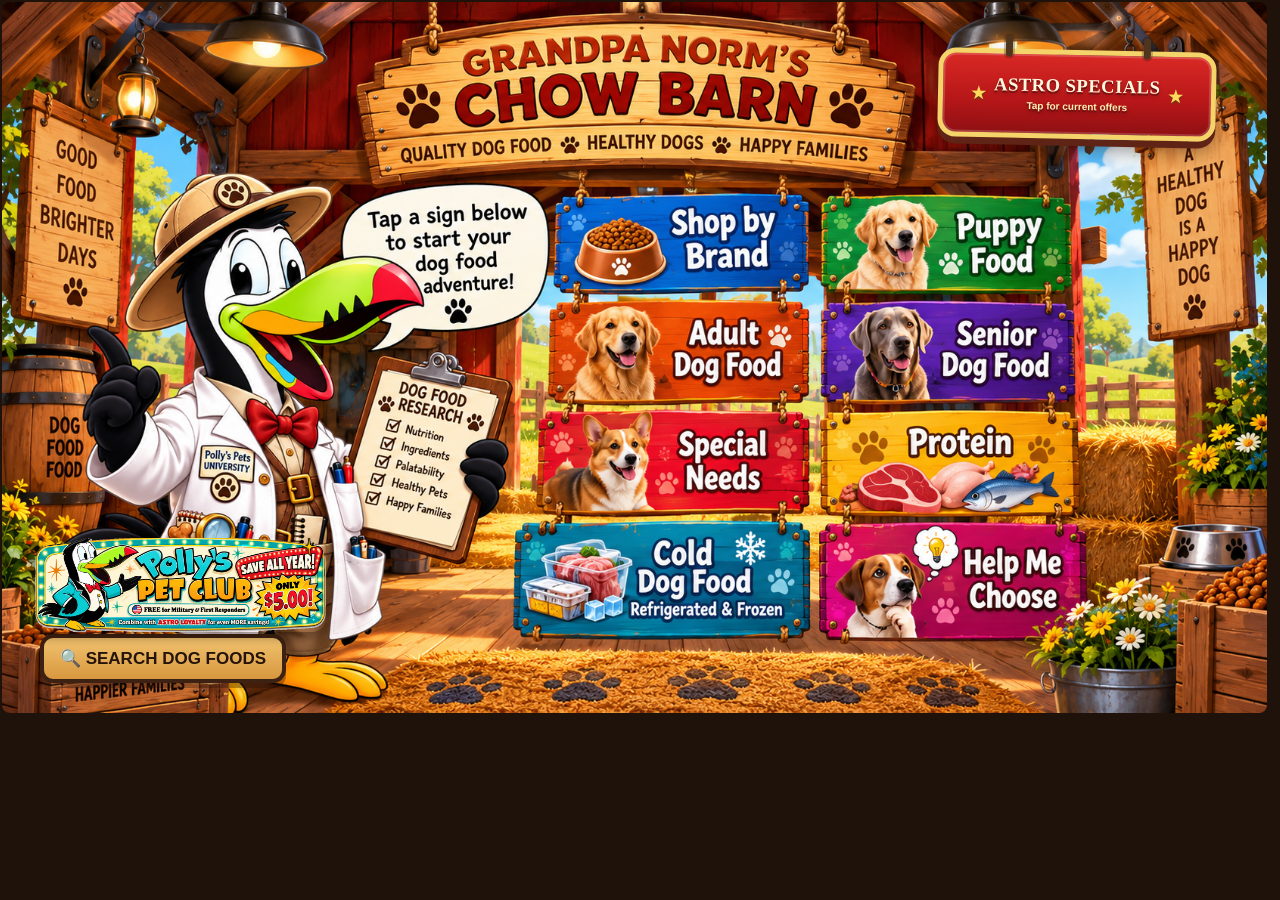
==== commit e63da514: "V8.14 Pet Club Fix Small Update" ====
--- a/index.html
+++ b/index.html
@@ -23,7 +23,7 @@
 <meta name="theme-color" content="#6f2a16">
 
 <title>Polly's Pets Dog Food Finder</title>
-<link rel="stylesheet" href="style-v813.css?v=813">
+<link rel="stylesheet" href="style-v814.css?v=814">
 </head>
 <body>
 <div class="app-shell">
@@ -39,7 +39,7 @@
     <button class="hotspot cold" onclick="openSection('Cold Dog Food','Explore refrigerated and frozen foods.')">Cold Dog Food</button>
     <button class="hotspot guide" onclick="startGuide()">Help Me Choose</button>
     <button class="home-search-btn" onclick="window.location.href='search.html?v=813'">🔍 SEARCH DOG FOODS</button>
-    <button class="pet-club-home-btn pet-club-marquee-btn" onclick="window.location.href='pet-club.html?v=813'" aria-label="Learn about Polly's Pet Club">
+    <button class="pet-club-home-btn pet-club-marquee-btn" onclick="window.location.href='pet-club.html?v=814'" aria-label="Learn about Polly's Pet Club">
       <img src="pet-club-marquee.png" alt="Polly's Pet Club - Save all year for only $5">
     </button>
     <button class="astro-specials-btn" onclick="window.location.href='https://secure.astroloyalty.com/members.php?ld=xZzugnkcBMFfSCrWB%2Fs%3D'" aria-label="View current Astro Loyalty specials">
--- a/style-v814.css
+++ b/style-v814.css
@@ -0,0 +1,3111 @@
+*{box-sizing:border-box}
+html,body{margin:0;padding:0;width:100%;height:100%;overflow:hidden;font-family:Arial,Helvetica,sans-serif;background:#24130c;color:#2f1c13;-webkit-tap-highlight-color:transparent;user-select:none}
+button{font:inherit;cursor:pointer}.app-shell{width:100vw;height:100vh}.screen{display:none;width:100vw;height:100vh}.active-screen{display:block}
+#homeScreen{background:#24130c;padding:2px;display:none;align-items:center;justify-content:center}#homeScreen.active-screen{display:flex}
+.scene-frame{position:relative;width:98.8vw;max-width:none;aspect-ratio:16/9;background-image:url('home-scene-16x9.png');background-size:100% 100%;background-position:center;background-repeat:no-repeat;overflow:hidden;border-radius:8px}
+.hotspot{position:absolute;border:0;background:rgba(255,255,255,.01);color:transparent;font-size:0;outline:none;border-radius:16px}.hotspot:active{transform:scale(.985)}
+.hotspot.brand{left:42.22%;top:26.35%;width:20.99%;height:13.82%}.hotspot.puppy{left:63.82%;top:26.35%;width:19.98%;height:14.13%}.hotspot.adult{left:42.22%;top:41.34%;width:20.87%;height:14.35%}.hotspot.senior{left:63.88%;top:41.66%;width:19.98%;height:14.24%}.hotspot.special{left:41.87%;top:56.22%;width:21.29%;height:14.45%}.hotspot.protein{left:63.76%;top:56.54%;width:20.16%;height:14.45%}.hotspot.cold{left:41.03%;top:72.26%;width:22.31%;height:14.98%}.hotspot.guide{left:64.11%;top:72.58%;width:19.86%;height:14.56%}
+
+.content-screen{overflow:auto;padding:16px;background:repeating-linear-gradient(90deg,#d49a57 0,#d49a57 72px,#cc8f4d 73px,#cc8f4d 75px)}
+.brand-page,.page-card{max-width:1180px;margin:12px auto 24px;padding:22px;background:linear-gradient(180deg,#fff7e7,#f7dfb6);border:5px solid #7e431e;border-radius:26px;box-shadow:0 9px 0 rgba(74,38,16,.20)}
+.wood-header{text-align:center;padding:18px 20px 20px;margin-bottom:18px;background:linear-gradient(#a95d2d,#7e3f1f);border:4px solid #5f3018;border-radius:20px;color:#fff7dc}
+.mini-kicker,.page-label{font-size:14px;font-weight:bold;letter-spacing:1.6px;color:#ffd67d}
+.wood-header h1,.page-card h1{margin:6px 0;font-size:38px}
+.wood-header p,.page-card p{margin:0;font-size:19px;line-height:1.4}
+
+....
+.filter-row{display:flex;flex-wrap:wrap;gap:10px;margin:0 0 14px}
+.filter-btn{padding:10px 15px;border:3px solid #82501f;border-radius:999px;background:#fff0bd;color:#5d3417;font-weight:bold}
+.filter-btn.active{background:#8c481f;color:white}
+.image-note{font-size:14px;color:#6d4c2d;margin:0 0 16px;padding:10px 12px;background:#fff2c8;border-radius:12px;border:2px solid #ddba72}
+
+.product-grid{display:grid;grid-template-columns:repeat(3,1fr);gap:16px}
+.product-card{background:#fff9ec;border:4px solid #d49b42;border-radius:20px;overflow:hidden;box-shadow:0 6px 0 rgba(74,38,16,.13);cursor:pointer}
+.product-image-wrap{position:relative;height:250px;background:#fff;overflow:hidden;display:flex;align-items:flex-start;justify-content:center}
+.product-card img{width:100%;height:275px;object-fit:contain;display:block;transform:translateY(-2px)}
+.size-badge{position:absolute;right:10px;bottom:10px;background:#8b431e;color:#fff;border:3px solid #f0c46d;border-radius:14px;padding:8px 12px;font-weight:bold;box-shadow:0 3px 0 rgba(0,0,0,.16)}
+.badge-label{display:block;font-size:11px;line-height:1;letter-spacing:.4px;opacity:.95;margin-bottom:3px}
+.badge-size{display:block;font-size:18px;line-height:1.1;font-weight:bold}
+.product-body{padding:13px}
+.product-line{font-size:13px;font-weight:bold;color:#9a5b1f;text-transform:uppercase;letter-spacing:1px}
+.product-name{font-size:21px;font-weight:bold;line-height:1.08;margin:4px 0 8px;color:#3e2516}
+.product-meta{display:grid;grid-template-columns:1fr 1fr;gap:7px;font-size:14px}
+.meta-chip{background:#f5e2b9;border-radius:10px;padding:7px;color:#5b3b21}
+.available-sizes{margin-top:10px;padding:8px 10px;background:#fff2c8;border:2px solid #e0bb73;border-radius:12px;color:#5d3a1a;font-size:14px;line-height:1.35;font-weight:bold}
+.more-info-btn{margin-top:10px;width:100%;min-height:50px;border:0;border-radius:14px;background:#8a3f1e;color:#fff;font-size:18px;font-weight:bold}
+.more-info-btn:active{transform:translateY(2px)}
+
+.detail-page{max-width:1240px}
+.detail-layout{display:grid;grid-template-columns:440px 1fr;gap:22px;align-items:start}
+.detail-image-card,.detail-info-card{background:#fff9ec;border:4px solid #d49b42;border-radius:20px;box-shadow:0 6px 0 rgba(74,38,16,.13)}
+.detail-image-wrap{padding:16px;height:470px;display:flex;align-items:center;justify-content:center;background:#fff;border-radius:16px 16px 0 0}
+.detail-image-wrap img{max-width:100%;max-height:100%;object-fit:contain}
+.detail-size-panel{padding:16px 18px;background:#8b431e;color:#fff;border-radius:0 0 16px 16px}
+.detail-size-title{font-size:14px;letter-spacing:.8px;text-transform:uppercase;color:#f7d694;font-weight:bold}
+.detail-size-value{font-size:34px;font-weight:bold;margin-top:5px}
+.detail-grid{display:grid;grid-template-columns:1fr 1fr;gap:14px;padding:18px}
+.detail-info-box{background:#f5e2b9;border-radius:14px;padding:14px}
+.detail-info-label{font-size:13px;text-transform:uppercase;letter-spacing:.8px;color:#8c5a1d;font-weight:bold}
+.detail-info-value{margin-top:5px;font-size:19px;line-height:1.3;color:#402414;font-weight:bold}
+.detail-description{margin:0 18px 16px;padding:16px;background:#fff2c8;border:2px solid #e0bb73;border-radius:14px;color:#5d3a1a;font-size:17px;line-height:1.5}
+.detail-note{margin:0 18px 18px;padding:12px 14px;background:#f7ecd1;border-radius:12px;color:#67462a;font-size:14px;line-height:1.4}
+.detail-buttons{padding:0 18px 18px}
+.website-btn{background:#7e431e}
+
+.info-box{display:flex;align-items:center;gap:17px;margin:24px 0;padding:20px;background:#fff1bd;border:3px solid #d9a642;border-radius:20px}
+.info-icon{width:66px;height:66px;flex:0 0 66px;display:flex;align-items:center;justify-content:center;border-radius:50%;background:#ffd260;font-size:32px}
+.info-title{font-size:22px;font-weight:bold}.info-text{margin-top:5px;font-size:17px}
+.answer-grid{display:grid;grid-template-columns:1fr 1fr;gap:16px;margin:24px 0}
+.answer-btn{min-height:96px;padding:16px;border:4px solid #d99d45;border-radius:20px;background:#fff;font-size:23px;font-weight:bold}
+.button-row{display:flex;gap:14px}.bottom-buttons{margin-top:20px}
+.back-btn{flex:1;min-height:70px;border:0;border-radius:18px;background:#9a2e24;color:#fff;font-size:22px;font-weight:bold}
+.back-btn.secondary{background:#7c613f}
+@media(max-width:1100px){.product-grid{grid-template-columns:repeat(2,1fr)}.detail-layout{grid-template-columns:1fr}.detail-image-wrap{height:360px}}
+
+
+/* THEMED BRAND SCREEN */
+.brand-barn-screen{
+  background:
+    linear-gradient(rgba(65,31,13,.12), rgba(65,31,13,.12)),
+    repeating-linear-gradient(90deg,#cb9050 0,#cb9050 78px,#c48646 79px,#c48646 82px);
+}
+.themed-brand-page{
+  background:
+    linear-gradient(180deg,#fff8e8 0%,#f7e2be 46%,#efd0a1 100%);
+  position:relative;
+}
+.brand-barn-header{
+  background:
+    linear-gradient(180deg,#ac5e2e 0%,#7e3f1f 100%);
+}
+
+.brand-scene-intro{
+  display:flex;
+  align-items:center;
+  gap:16px;
+  margin:0 0 18px;
+  padding:16px 18px;
+  border:3px solid #c89143;
+  border-radius:18px;
+  background:
+    linear-gradient(180deg,#fff2c9 0%,#fde6b1 100%);
+  box-shadow:0 4px 0 rgba(74,38,16,.12);
+}
+.brand-scene-badge{
+  flex:0 0 auto;
+  padding:12px 16px;
+  border-radius:14px;
+  background:#8b431e;
+  color:#fff3d2;
+  font-size:15px;
+  font-weight:bold;
+  letter-spacing:.8px;
+  border:3px solid #efc56d;
+}
+.brand-scene-text{
+  color:#5b391f;
+  font-size:18px;
+  line-height:1.35;
+}
+
+.brand-grid-wrap{
+  padding:18px;
+  border-radius:24px;
+  background:
+    linear-gradient(180deg,rgba(255,252,244,.55),rgba(255,241,210,.45));
+  border:4px solid #b47838;
+  box-shadow:inset 0 0 0 3px rgba(255,222,161,.35);
+  margin-bottom:20px;
+}
+
+.brand-grid{
+  display:grid;
+  grid-template-columns:repeat(3,1fr);
+  gap:18px;
+  margin-bottom:0;
+}
+
+.brand-sign{
+  position:relative;
+  min-height:150px;
+  border:4px solid #5f331a;
+  border-radius:22px;
+  color:#fff8eb;
+  padding:18px 16px 16px;
+  font-weight:bold;
+  box-shadow:0 8px 0 rgba(75,40,20,.22);
+  text-shadow:0 2px 0 rgba(0,0,0,.20);
+  overflow:hidden;
+}
+.brand-sign:before{
+  content:'';
+  position:absolute;
+  top:0;
+  left:50%;
+  width:6px;
+  height:24px;
+  transform:translateX(-50%);
+  background:#e7c382;
+  border-radius:0 0 6px 6px;
+}
+.brand-sign:after{
+  content:'';
+  position:absolute;
+  top:8px;
+  left:50%;
+  width:18px;
+  height:18px;
+  transform:translateX(-50%);
+  border-radius:50%;
+  background:#f8d88f;
+  box-shadow:0 1px 0 rgba(0,0,0,.18);
+}
+.brand-sign:nth-child(6n+1){background:linear-gradient(180deg,#348cdc,#246dba);}
+.brand-sign:nth-child(6n+2){background:linear-gradient(180deg,#59b746,#3c9530);}
+.brand-sign:nth-child(6n+3){background:linear-gradient(180deg,#ee9631,#d46f13);}
+.brand-sign:nth-child(6n+4){background:linear-gradient(180deg,#a05bd7,#7d3fb8);}
+.brand-sign:nth-child(6n+5){background:linear-gradient(180deg,#e25049,#c2332c);}
+.brand-sign:nth-child(6n+6){background:linear-gradient(180deg,#2da9ad,#237f83);}
+.brand-sign:hover{transform:translateY(1px);}
+.brand-name{
+  display:block;
+  font-size:29px;
+  line-height:1.05;
+  margin-top:16px;
+}
+.brand-note{
+  display:block;
+  margin-top:10px;
+  font-size:15px;
+  line-height:1.35;
+  font-weight:normal;
+  color:#fff1d5;
+}
+
+@media(max-width:950px){
+  .brand-grid{grid-template-columns:repeat(2,1fr)}
+  .brand-scene-intro{flex-direction:column;align-items:flex-start}
+}
+
+
+/* ============================
+   V7.11 BRAND FEED ROOM
+   Totally new file name prevents old Android Chrome from serving cached CSS.
+   ============================ */
+.brand-room-screen{
+  display:none;
+  overflow:auto;
+  padding:0;
+  background:#2b170d;
+}
+.brand-room-screen.active-screen{display:block}
+
+.brand-room{
+  position:relative;
+  min-height:100vh;
+  padding:18px 28px 24px;
+  overflow:hidden;
+  background:
+    linear-gradient(rgba(40,20,10,.18),rgba(40,20,10,.18)),
+    repeating-linear-gradient(
+      90deg,
+      #8a4f29 0px,
+      #8a4f29 75px,
+      #7a421f 76px,
+      #7a421f 81px
+    );
+  border:12px solid #4e2916;
+  box-shadow:inset 0 0 0 5px #bf7d3b;
+}
+
+.brand-room:before{
+  content:"";
+  position:absolute;
+  left:0; right:0; top:126px;
+  height:22px;
+  background:#4c2816;
+  border-top:5px solid #2d170c;
+  border-bottom:5px solid #2d170c;
+  box-shadow:0 5px 12px rgba(0,0,0,.28);
+}
+.brand-room:after{
+  content:"";
+  position:absolute;
+  left:0; right:0; bottom:112px;
+  height:26px;
+  background:#4c2816;
+  border-top:5px solid #2d170c;
+  border-bottom:5px solid #2d170c;
+}
+
+.brand-room-header{
+  position:relative;
+  z-index:2;
+  width:min(900px,92%);
+  margin:0 auto 25px;
+  padding:14px 24px 16px;
+  text-align:center;
+  color:#fff4d5;
+  background:linear-gradient(#9b5729,#6d351a);
+  border:5px solid #3f2111;
+  border-radius:18px;
+  box-shadow:0 8px 0 rgba(0,0,0,.18), inset 0 0 0 3px rgba(255,221,150,.16);
+}
+.brand-room-header:before,
+.brand-room-header:after{
+  content:"";
+  position:absolute;
+  top:-26px;
+  width:7px;
+  height:28px;
+  background:#d4ab6d;
+}
+.brand-room-header:before{left:26%}
+.brand-room-header:after{right:26%}
+.barn-kicker{
+  color:#ffd477;
+  font-size:15px;
+  font-weight:800;
+  letter-spacing:2px;
+}
+.brand-room-header h1{
+  margin:5px 0 3px;
+  font-size:42px;
+  letter-spacing:1px;
+}
+.barn-subtitle{
+  font-size:18px;
+  color:#ffe9b8;
+}
+
+.feed-room-panel{
+  position:relative;
+  z-index:3;
+  max-width:1120px;
+  margin:0 auto 28px;
+  padding:24px 24px 28px;
+  background:rgba(38,20,11,.58);
+  border:5px solid #5a3019;
+  border-radius:24px;
+  box-shadow:0 8px 18px rgba(0,0,0,.24), inset 0 0 0 3px rgba(214,154,88,.14);
+}
+.feed-room-label{
+  width:max-content;
+  max-width:90%;
+  margin:-8px auto 22px;
+  padding:9px 20px;
+  border-radius:999px;
+  color:#4c2917;
+  background:#f2cf8b;
+  border:4px solid #8a5328;
+  font-size:15px;
+  font-weight:900;
+  letter-spacing:1.2px;
+}
+
+#brandScreen .barn-brand-grid{
+  display:grid;
+  grid-template-columns:repeat(3,1fr);
+  gap:22px;
+  margin:0;
+}
+
+#brandScreen .brand-sign{
+  position:relative;
+  min-height:142px;
+  padding:28px 14px 16px;
+  border-radius:12px;
+  border:5px solid #3e2314;
+  color:#3a2011;
+  background:
+    linear-gradient(rgba(255,246,213,.9),rgba(232,190,124,.92)),
+    repeating-linear-gradient(0deg,#d9a663 0,#d9a663 12px,#d09a57 13px,#d09a57 14px);
+  text-shadow:none;
+  box-shadow:
+    0 8px 0 rgba(37,19,10,.35),
+    inset 0 0 0 3px rgba(255,255,255,.28);
+  transform:rotate(-.4deg);
+}
+#brandScreen .brand-sign:nth-child(even){transform:rotate(.4deg)}
+#brandScreen .brand-sign:before{
+  content:"";
+  position:absolute;
+  top:-27px;
+  left:50%;
+  width:4px;
+  height:30px;
+  transform:translateX(-50%);
+  background:#d7bb84;
+}
+#brandScreen .brand-sign:after{
+  content:"";
+  position:absolute;
+  top:9px;
+  left:50%;
+  width:15px;
+  height:15px;
+  transform:translateX(-50%);
+  border-radius:50%;
+  background:#69401f;
+  box-shadow:inset 0 0 0 3px #c98b48;
+}
+#brandScreen .brand-name{
+  display:block;
+  margin-top:10px;
+  font-size:29px;
+  line-height:1.05;
+  font-weight:900;
+}
+#brandScreen .brand-note{
+  display:block;
+  margin-top:9px;
+  color:#704223;
+  font-size:15px;
+  line-height:1.3;
+  font-weight:700;
+}
+#brandScreen .brand-sign:active{
+  transform:translateY(3px) rotate(0deg);
+  box-shadow:0 4px 0 rgba(37,19,10,.35);
+}
+
+.brand-room-footer{
+  position:relative;
+  z-index:3;
+  max-width:1120px;
+  margin:0 auto;
+  display:flex;
+  align-items:center;
+  gap:20px;
+}
+.feed-sack-note{
+  flex:1;
+  padding:15px 18px;
+  border:4px dashed #7d4a25;
+  border-radius:16px;
+  background:#d8b477;
+  color:#4b2a17;
+  font-size:16px;
+  font-weight:900;
+  letter-spacing:.8px;
+  text-align:center;
+}
+.barn-home-button{
+  flex:0 0 310px;
+  min-height:68px;
+  background:linear-gradient(#8c4c25,#6c361b);
+  border:4px solid #3d2112;
+  box-shadow:0 6px 0 rgba(0,0,0,.2);
+}
+
+.barn-beam{
+  position:absolute;
+  top:0;
+  bottom:0;
+  width:34px;
+  background:#4a2715;
+  border-left:4px solid #30170c;
+  border-right:4px solid #30170c;
+  opacity:.9;
+}
+.barn-beam-left{left:7%}
+.barn-beam-right{right:7%}
+
+@media(max-width:950px){
+  #brandScreen .barn-brand-grid{grid-template-columns:repeat(2,1fr)}
+  .brand-room-footer{flex-direction:column}
+  .barn-home-button{width:100%;flex:auto}
+}
+
+
+/* ==========================================
+   V7.13 ILLUSTRATED SHOP-BY-BRAND SCREEN
+   Uses a full barn scene instead of a plain HTML page.
+   ========================================== */
+.brand-picture-screen{
+  display:none;
+  width:100vw;
+  height:100vh;
+  overflow:hidden;
+  background:#2a150a;
+}
+.brand-picture-screen.active-screen{display:block;}
+
+.brand-picture-scene{
+  position:relative;
+  width:100%;
+  height:100%;
+  background:
+    linear-gradient(rgba(38,20,10,.14),rgba(38,20,10,.14)),
+    url('brand-barn-scene.png') center center / cover no-repeat;
+  overflow:hidden;
+}
+
+/* Opaque center wash hides the incorrect concept-brand artwork in the generated background */
+.brand-picture-scene:before{
+  content:"";
+  position:absolute;
+  left:21.2%;
+  right:8.8%;
+  top:24.5%;
+  bottom:13.2%;
+  border-radius:18px;
+  background:rgba(74,39,20,.70);
+  border:4px solid rgba(72,36,18,.92);
+  box-shadow:
+    0 8px 20px rgba(0,0,0,.28),
+    inset 0 0 0 3px rgba(226,170,96,.18);
+}
+
+.brand-picture-header{
+  position:absolute;
+  z-index:4;
+  left:26%;
+  right:12%;
+  top:3%;
+  text-align:center;
+  color:#4b2411;
+  background:linear-gradient(180deg,#f3d49c,#dca65f);
+  border:5px solid #6a371b;
+  border-radius:22px;
+  padding:8px 18px 10px;
+  box-shadow:0 6px 0 rgba(69,34,17,.28);
+}
+.brand-picture-kicker{
+  font-size:14px;
+  font-weight:900;
+  letter-spacing:1.8px;
+  color:#7c421f;
+}
+.brand-picture-header h1{
+  margin:1px 0 2px;
+  font-size:38px;
+  line-height:1;
+  letter-spacing:1px;
+}
+.brand-picture-subtitle{
+  font-size:16px;
+  font-weight:700;
+}
+
+.brand-picture-grid-panel{
+  position:absolute;
+  z-index:5;
+  left:22.6%;
+  right:10.2%;
+  top:26.5%;
+  bottom:15.4%;
+  display:flex;
+  align-items:center;
+  justify-content:center;
+}
+
+#brandScreen .brand-picture-grid{
+  width:100%;
+  height:100%;
+  display:grid;
+  grid-template-columns:repeat(4,1fr);
+  grid-template-rows:repeat(4,1fr);
+  gap:12px 14px;
+  margin:0;
+}
+
+#brandScreen .brand-picture-grid .brand-sign{
+  position:relative;
+  min-height:0;
+  padding:12px 10px 10px;
+  border-radius:12px;
+  border:4px solid #6a3b20;
+  background:
+    linear-gradient(180deg,#f7e4b9 0%,#e4bb79 100%);
+  color:#3f2413;
+  text-shadow:none;
+  box-shadow:
+    0 5px 0 rgba(44,22,11,.35),
+    inset 0 0 0 2px rgba(255,255,255,.35);
+  transform:none;
+  overflow:hidden;
+}
+#brandScreen .brand-picture-grid .brand-sign:before{
+  content:"";
+  position:absolute;
+  left:50%;
+  top:-9px;
+  width:4px;
+  height:14px;
+  transform:translateX(-50%);
+  background:#6b4b2c;
+}
+#brandScreen .brand-picture-grid .brand-sign:after{
+  content:"";
+  position:absolute;
+  left:50%;
+  top:7px;
+  width:10px;
+  height:10px;
+  transform:translateX(-50%);
+  border-radius:50%;
+  background:#754820;
+}
+#brandScreen .brand-picture-grid .brand-name{
+  display:block;
+  margin-top:7px;
+  font-size:23px;
+  line-height:1.05;
+  font-weight:900;
+}
+#brandScreen .brand-picture-grid .brand-note{
+  display:block;
+  margin-top:6px;
+  color:#734521;
+  font-size:12px;
+  line-height:1.2;
+  font-weight:700;
+}
+#brandScreen .brand-picture-grid .brand-sign:active{
+  transform:translateY(2px);
+  box-shadow:0 2px 0 rgba(44,22,11,.35);
+}
+
+.brand-home-btn{
+  position:absolute;
+  z-index:6;
+  right:11%;
+  bottom:4.8%;
+  min-width:240px;
+  min-height:58px;
+  border:4px solid #5e3219;
+  border-radius:14px;
+  background:linear-gradient(#e1b16d,#c68b45);
+  color:#3d2414;
+  font-size:20px;
+  font-weight:900;
+  box-shadow:0 5px 0 rgba(54,27,13,.35);
+}
+
+@media(max-width:1000px){
+  .brand-picture-header{left:23%;right:8%}
+  #brandScreen .brand-picture-grid .brand-name{font-size:20px}
+  #brandScreen .brand-picture-grid .brand-note{font-size:11px}
+}
+
+
+/* V7.14 top navigation for brand product pages */
+.top-nav-bar{
+  display:flex;
+  justify-content:space-between;
+  gap:14px;
+  margin-bottom:14px;
+}
+.top-nav-btn{
+  min-width:220px;
+  min-height:58px;
+  padding:10px 18px;
+  border:4px solid #5d3118;
+  border-radius:16px;
+  background:linear-gradient(#a4562b,#7a3c1e);
+  color:#fff7df;
+  font-size:19px;
+  font-weight:900;
+  box-shadow:0 5px 0 rgba(58,29,14,.22);
+}
+.top-nav-btn.secondary{
+  background:linear-gradient(#7d6748,#5e4b34);
+}
+.top-nav-btn:active{
+  transform:translateY(2px);
+  box-shadow:0 2px 0 rgba(58,29,14,.22);
+}
+
+
+/* V7.15 Ingredients & Nutrition page */
+.ingredient-page{max-width:1240px}
+.ingredient-header{margin-bottom:20px}
+.ingredient-layout{
+  display:grid;
+  grid-template-columns:390px 1fr;
+  gap:22px;
+  align-items:start;
+}
+.ingredient-product-card{
+  overflow:hidden;
+  background:#fff;
+  border:4px solid #d49b42;
+  border-radius:20px;
+  box-shadow:0 6px 0 rgba(74,38,16,.13);
+}
+.ingredient-product-card img{
+  display:block;
+  width:100%;
+  height:410px;
+  padding:14px;
+  object-fit:contain;
+  background:#fff;
+}
+.ingredient-size-strip{
+  display:flex;
+  justify-content:space-between;
+  gap:12px;
+  padding:14px 16px;
+  background:#8b431e;
+  color:#fff5dd;
+  font-size:17px;
+}
+.secondary-strip{
+  background:#6c5338;
+  border-top:2px solid #e3bc78;
+}
+.ingredient-content-card{
+  padding:18px;
+  background:#fff9ec;
+  border:4px solid #d49b42;
+  border-radius:20px;
+  box-shadow:0 6px 0 rgba(74,38,16,.13);
+}
+.ingredient-section{
+  padding:18px;
+  background:#fff2c8;
+  border:3px solid #dfb86b;
+  border-radius:16px;
+}
+.ingredient-section h2{
+  margin:0 0 10px;
+  color:#5a3219;
+  font-size:29px;
+}
+.ingredient-section p{
+  margin:0;
+  color:#5a3a22;
+  font-size:17px;
+  line-height:1.55;
+}
+.nutrition-row{
+  display:grid;
+  grid-template-columns:1fr 1fr;
+  gap:14px;
+  margin-top:16px;
+}
+.nutrition-box{
+  padding:16px;
+  background:#f5e2b9;
+  border:3px solid #d7a555;
+  border-radius:15px;
+}
+.nutrition-label{
+  color:#8b551f;
+  font-size:14px;
+  font-weight:900;
+  text-transform:uppercase;
+  letter-spacing:.8px;
+}
+.nutrition-value{
+  margin-top:8px;
+  color:#432817;
+  font-size:17px;
+  line-height:1.4;
+  font-weight:700;
+}
+.ingredient-buttons{margin-top:18px}
+@media(max-width:1000px){
+  .ingredient-layout{grid-template-columns:1fr}
+  .ingredient-product-card img{height:320px}
+}
+
+
+/* ===========================
+   V7.16 SHOP BY BRAND FIXES
+   =========================== */
+
+/* Keep the brand page as the illustrated scene, not a generic content page */
+#brandScreen.brand-picture-screen.active-screen{
+  display:block;
+  padding:0;
+  overflow:hidden;
+}
+
+/* Top navigation is always visible and above all overlays */
+.brand-top-nav{
+  position:absolute;
+  z-index:30;
+  left:2.2%;
+  right:2.2%;
+  top:2.2%;
+  display:flex;
+  justify-content:space-between;
+  align-items:center;
+  pointer-events:none;
+}
+
+.brand-top-btn{
+  pointer-events:auto;
+  min-width:190px;
+  min-height:54px;
+  padding:9px 16px;
+  border:4px solid #4f2915;
+  border-radius:15px;
+  background:linear-gradient(#e6b36e,#c98b45);
+  color:#3c2213;
+  font-size:18px;
+  font-weight:900;
+  box-shadow:0 5px 0 rgba(45,22,10,.35);
+  text-shadow:none;
+}
+.brand-top-home{
+  min-width:130px;
+  background:linear-gradient(#a95b2d,#7d3d1e);
+  color:#fff4d5;
+}
+.brand-top-btn:active{
+  transform:translateY(2px);
+  box-shadow:0 2px 0 rgba(45,22,10,.35);
+}
+
+/* Move the title slightly lower so the new top buttons don't overlap it */
+#brandScreen .brand-picture-header{
+  top:10%;
+}
+
+/* Give the clickable brand area a little more room and keep it clear of bottom clutter */
+#brandScreen .brand-picture-grid-panel{
+  top:28%;
+  bottom:6%;
+}
+
+/* Remove old bottom navigation entirely */
+#brandScreen .brand-home-btn{
+  display:none !important;
+}
+
+/* Ensure generated background never catches taps */
+#brandScreen .brand-picture-scene:before,
+#brandScreen .brand-picture-header,
+#brandScreen .brand-picture-scene{
+  pointer-events:none;
+}
+#brandScreen .brand-picture-grid-panel,
+#brandScreen .brand-picture-grid,
+#brandScreen .brand-sign,
+#brandScreen .brand-top-nav,
+#brandScreen .brand-top-btn{
+  pointer-events:auto;
+}
+
+
+/* ===== ACANA additions ===== */
+.acana-wood-header{background:linear-gradient(#7c3d21,#4c2716)}
+.acana-wood-header h1{letter-spacing:.3px}
+.acana-wood-header .mini-kicker{color:#ffd88c}
+.acana-filter .filter-btn.active{background:linear-gradient(#8b5326,#603217)}
+.product-card.acana-card .product-line{background:#e9f1f7;color:#33536c}
+.product-card.acana-card .available-sizes{min-height:42px}
+.product-card.acana-card .product-image-wrap{background:linear-gradient(180deg,#faf6ed,#f1e3cb)}
+.detail-brand-accent{display:inline-block;padding:4px 10px;border-radius:999px;background:#f0c977;color:#5a3318;font-size:13px;font-weight:800;letter-spacing:.4px;margin-bottom:8px}
+
+/* V7.21 ACANA official product art */
+#acanaScreen .product-image-wrap{background:#ffffff;}
+#acanaScreen .product-card img{object-fit:contain;padding:8px 12px;height:268px;transform:none;}
+
+/* V7.22 protein amount display */
+.protein-amount-badge{
+  margin-top:9px;
+  padding:9px 11px;
+  border-radius:11px;
+  background:#72401f;
+  color:#fff7e2;
+  font-size:15px;
+  font-weight:900;
+  text-align:center;
+  border:2px solid #e4bd71;
+}
+.nutrition-row{
+  grid-template-columns:repeat(3,1fr);
+}
+.protein-highlight-box{
+  background:#f1d394;
+  border-color:#b8792f;
+}
+.protein-highlight{
+  font-size:27px;
+  color:#6d3518;
+}
+@media(max-width:1000px){
+  .nutrition-row{grid-template-columns:1fr;}
+}
+
+/* V7.25 Taste of the Wild brand section */
+.totw-wood-header{
+  background:linear-gradient(180deg,#725128 0%,#3d2a19 100%);
+  border-color:#332115;
+}
+.totw-wood-header .mini-kicker{color:#e5c277;}
+#tasteWildScreen .product-image-wrap{
+  background:linear-gradient(180deg,#ffffff,#f5efe2);
+}
+#tasteWildScreen .product-card img{
+  object-fit:contain;
+  padding:8px 10px;
+  height:268px;
+  transform:none;
+}
+#tasteWildScreen .product-line{
+  color:#6b4a22;
+}
+#tasteWildScreen .protein-amount-badge{
+  background:#5e421f;
+}
+
+/* V7.27 Science Diet brand section */
+.science-wood-header{
+  background:linear-gradient(180deg,#7a4b2c 0%,#4a2d1d 100%);
+  border-color:#372116;
+}
+.science-wood-header .mini-kicker{color:#f5d9a2;}
+#scienceDietScreen .product-image-wrap{
+  background:#ffffff;
+}
+#scienceDietScreen .product-card img{
+  object-fit:contain;
+  padding:8px 12px;
+  height:268px;
+  transform:none;
+}
+#scienceDietScreen .product-line{
+  color:#8f2143;
+}
+#scienceDietScreen .protein-amount-badge{
+  background:#8f2143;
+}
+
+/* V7.29: Science Diet protein values use dry-matter basis */
+#scienceDietScreen .protein-amount-badge::after{
+  content:"";
+}
+
+/* V7.30 Ultimates section */
+.ultimates-wood-header{
+  background:linear-gradient(180deg,#5b3523 0%,#2f1c14 100%);
+  border-color:#20130e;
+}
+.ultimates-wood-header .mini-kicker{color:#f0dfbf;}
+#ultimatesScreen .product-image-wrap{background:#ffffff;}
+#ultimatesScreen .product-card img{
+  object-fit:contain;
+  padding:8px 12px;
+  height:268px;
+  transform:none;
+}
+#ultimatesScreen .product-line{color:#8b2b2b;}
+#ultimatesScreen .protein-amount-badge{background:#2d6d63;}
+
+/* V7.32 SquarePet */
+.squarepet-wood-header{
+  background:linear-gradient(180deg,#285f69 0%,#193d44 100%);
+  border-color:#122d32;
+}
+.squarepet-wood-header .mini-kicker{color:#dff5f7;}
+#squarePetScreen .product-image-wrap{background:#ffffff;}
+#squarePetScreen .product-card img{
+  object-fit:contain;
+  padding:8px 12px;
+  height:268px;
+  transform:none;
+}
+#squarePetScreen .product-line{color:#17798a;}
+#squarePetScreen .protein-amount-badge{background:#17798a;}
+
+
+/* V7.37 NutriSource */
+.nutrisource-wood-header{background:linear-gradient(#356ca5,#244f7b);border-color:#173a60;}
+.nutrisource-filter .filter-btn.active{background:#2f679e;color:#fff;border-color:#234b72;}
+
+
+/* V7.38 more themed Shop by Brand page */
+#brandScreen.brand-picture-screen{background:linear-gradient(180deg,#231108,#3a1e10 45%,#2b150b);}
+#brandScreen .brand-picture-scene{
+  background:
+    radial-gradient(circle at 20% 18%, rgba(255,214,143,.20), transparent 18%),
+    radial-gradient(circle at 82% 24%, rgba(255,214,143,.15), transparent 16%),
+    linear-gradient(rgba(29,14,7,.18),rgba(29,14,7,.24)),
+    url('brand-barn-scene.png') center center / cover no-repeat;
+}
+#brandScreen .brand-picture-scene:before{
+  left:18.5%;
+  right:7.5%;
+  top:22.6%;
+  bottom:10.5%;
+  border-radius:28px;
+  background:linear-gradient(180deg,rgba(70,38,21,.84),rgba(60,31,17,.88));
+  border:6px solid rgba(88,48,24,.96);
+  box-shadow:0 14px 28px rgba(0,0,0,.34), inset 0 0 0 3px rgba(232,193,128,.18), inset 0 20px 40px rgba(255,255,255,.04);
+}
+#brandScreen .brand-picture-scene:after{
+  content:'';
+  position:absolute;
+  left:20%;
+  right:9%;
+  top:26.5%;
+  bottom:13%;
+  pointer-events:none;
+  border-radius:20px;
+  background:repeating-linear-gradient(180deg, rgba(255,255,255,.015) 0 22px, rgba(0,0,0,.03) 22px 44px);
+  opacity:.45;
+}
+#brandScreen .brand-barn-lantern{position:absolute;z-index:2;top:9.5%;width:32px;height:56px;border-radius:12px;background:linear-gradient(180deg,#ffd67f,#df9328);box-shadow:0 0 22px rgba(255,208,115,.55), 0 0 38px rgba(255,208,115,.28);border:4px solid #6e3f1f;}
+#brandScreen .brand-barn-lantern:before{content:'';position:absolute;left:50%;top:-22px;transform:translateX(-50%);width:4px;height:24px;background:#6b4626;}
+#brandScreen .brand-barn-lantern:after{content:'';position:absolute;left:7px;right:7px;top:10px;bottom:10px;border-radius:8px;background:rgba(255,244,198,.58);}
+#brandScreen .lantern-left{left:20.5%;}
+#brandScreen .lantern-right{right:10%;}
+#brandScreen .brand-hay{position:absolute;z-index:2;bottom:7.5%;width:100px;height:56px;border-radius:14px;background:repeating-linear-gradient(90deg,#d7ad4b 0 9px,#c89b3a 9px 17px);border:4px solid #8f6228;box-shadow:0 8px 12px rgba(0,0,0,.18);}
+#brandScreen .brand-hay:before{content:'';position:absolute;left:8px;right:8px;top:-10px;height:14px;border-radius:12px;background:repeating-linear-gradient(90deg,#efc864 0 8px,#dfb24e 8px 16px);}
+#brandScreen .hay-left{left:17.6%;transform:rotate(-2deg);}
+#brandScreen .hay-right{right:7.8%;transform:rotate(2deg);}
+#brandScreen .brand-feed-sign{position:absolute;z-index:6;left:8.5%;top:36%;width:170px;padding:14px 12px;border-radius:16px;background:linear-gradient(180deg,#f2d29a,#dda85d);border:5px solid #6d3d1f;color:#523017;font-size:18px;font-weight:900;line-height:1.1;text-align:center;box-shadow:0 8px 0 rgba(52,27,13,.24);transform:rotate(-6deg);}
+#brandScreen .brand-feed-sign:before{content:'';position:absolute;left:50%;top:-23px;transform:translateX(-50%);width:6px;height:26px;background:#6d492b;border-radius:3px;}
+#brandScreen .brand-picture-header{left:24.3%;right:13%;top:8.4%;padding:14px 20px 16px;border-radius:26px;background:linear-gradient(180deg,#f8deae,#e0ae68);border:6px solid #6b391c;box-shadow:0 8px 0 rgba(69,34,17,.30), inset 0 0 0 2px rgba(255,255,255,.22);}
+#brandScreen .brand-picture-header:before,#brandScreen .brand-picture-header:after{content:'';position:absolute;top:-24px;width:5px;height:26px;background:#704b2b;border-radius:5px;}
+#brandScreen .brand-picture-header:before{left:18%;}
+#brandScreen .brand-picture-header:after{right:18%;}
+#brandScreen .brand-picture-kicker{font-size:15px;letter-spacing:2px;color:#7e431e;}
+#brandScreen .brand-picture-header h1{font-size:44px;letter-spacing:1.4px;margin:4px 0;}
+#brandScreen .brand-picture-subtitle{font-size:17px;font-weight:800;color:#5a3119;}
+#brandScreen .brand-picture-grid-panel{left:21.3%;right:9.3%;top:26.5%;bottom:9.2%;display:block;}
+#brandScreen .brand-grid-marquee{position:absolute;left:50%;top:-22px;transform:translateX(-50%);z-index:7;padding:10px 24px;border-radius:18px;background:linear-gradient(180deg,#a1552a,#7a3c1e);border:4px solid #f1cf90;color:#fff6df;font-size:22px;font-weight:900;letter-spacing:.8px;box-shadow:0 6px 0 rgba(55,27,13,.28);}
+#brandScreen .brand-grid-frame{position:absolute;left:0;right:0;top:16px;bottom:48px;padding:16px 18px 18px;border-radius:22px;background:linear-gradient(180deg,rgba(95,57,31,.65),rgba(82,47,25,.72));border:5px solid #8b572e;box-shadow:inset 0 0 0 2px rgba(237,195,126,.14);}
+#brandScreen .brand-grid-footnote{position:absolute;left:50%;transform:translateX(-50%);z-index:7;padding:7px 16px;border-radius:999px;background:rgba(255,245,225,.92);border:3px solid #7b4825;color:#5c3218;font-size:14px;font-weight:800;white-space:nowrap;}
+#brandScreen .brand-grid-footnote.top{top:26px;}
+#brandScreen .brand-grid-footnote.bottom{bottom:2px;background:rgba(250,231,186,.95);}
+#brandScreen .brand-picture-grid{position:absolute;inset:56px 16px 16px 16px;grid-template-columns:repeat(4,1fr);grid-template-rows:repeat(4,1fr);gap:14px 16px;}
+#brandScreen .brand-picture-grid .brand-sign{padding:16px 10px 12px;border-radius:16px;border:4px solid #684021;box-shadow:0 6px 0 rgba(44,22,11,.34), inset 0 0 0 2px rgba(255,255,255,.18);}
+#brandScreen .brand-picture-grid .brand-sign:before{left:26%;top:-11px;width:4px;height:18px;background:#715030;}
+#brandScreen .brand-picture-grid .brand-sign:after{left:auto;right:26%;top:-11px;width:4px;height:18px;border-radius:0;transform:none;background:#715030;}
+#brandScreen .brand-picture-grid .brand-sign.sign-variant-1{background:linear-gradient(180deg,#f7d694,#e3ac58 100%);}
+#brandScreen .brand-picture-grid .brand-sign.sign-variant-2{background:linear-gradient(180deg,#f6e5b9,#e3c888 100%);}
+#brandScreen .brand-picture-grid .brand-sign.sign-variant-3{background:linear-gradient(180deg,#f8cb9b,#e59d63 100%);}
+#brandScreen .brand-picture-grid .brand-sign.sign-variant-4{background:linear-gradient(180deg,#e8d0a5,#c79b62 100%);}
+#brandScreen .brand-picture-grid .brand-sign.sign-variant-5{background:linear-gradient(180deg,#f5dda5,#d9b16d 100%);}
+#brandScreen .brand-picture-grid .brand-sign:nth-child(odd){transform:rotate(-.65deg);}
+#brandScreen .brand-picture-grid .brand-sign:nth-child(even){transform:rotate(.65deg);}
+#brandScreen .brand-picture-grid .brand-sign:active{transform:translateY(2px) scale(.99);}
+#brandScreen .brand-picture-grid .brand-ribbon{display:inline-block;padding:4px 10px;border-radius:999px;background:rgba(119,68,33,.15);color:#73431f;font-size:11px;font-weight:900;letter-spacing:.7px;text-transform:uppercase;border:2px solid rgba(109,63,29,.26);}
+#brandScreen .brand-picture-grid .brand-name{margin-top:10px;font-size:24px;line-height:1.02;color:#3f2413;}
+#brandScreen .brand-picture-grid .brand-note{margin-top:7px;font-size:12px;line-height:1.18;color:#754922;}
+@media(max-width:1000px){
+  #brandScreen .brand-feed-sign{display:none;}
+  #brandScreen .brand-picture-header{left:22%;right:8%;}
+  #brandScreen .brand-picture-grid-panel{left:20.5%;right:7.2%;}
+  #brandScreen .brand-grid-footnote{font-size:12px;}
+  #brandScreen .brand-picture-grid .brand-name{font-size:20px;}
+  #brandScreen .brand-picture-grid .brand-note{font-size:11px;}
+}
+
+
+/* V7.39 Diamond Naturals */
+.diamond-wood-header{background:linear-gradient(#3f4c38,#273326);}
+.diamond-wood-header .mini-kicker{color:#e8d6a5;}
+.diamond-filter .filter-btn.active{background:linear-gradient(#566849,#34412f);}
+.product-card.diamond-card .product-line{background:#edf0e7;color:#3a4a35;}
+#diamondNaturalsScreen .product-image-wrap{background:#fff;}
+#diamondNaturalsScreen .product-card img{object-fit:contain;padding:8px 12px;height:268px;transform:none;}
+
+
+/* V7.40 deeper themed shop by brand */
+#brandScreen .brand-hay{height:64px;width:118px;border-radius:16px;background:repeating-linear-gradient(90deg,#dcb454 0 8px,#ca9b39 8px 16px),linear-gradient(180deg,#e8c768,#c99536);border:4px solid #8d6027;box-shadow:0 10px 14px rgba(0,0,0,.22), inset 0 -8px 0 rgba(150,93,26,.22);}
+#brandScreen .brand-hay:before{left:10px;right:10px;top:-12px;height:16px;background:repeating-linear-gradient(90deg,#efca69 0 7px,#e1b24d 7px 14px);}
+#brandScreen .brand-hay:after{content:'';position:absolute;left:12px;right:12px;bottom:7px;height:6px;border-radius:8px;background:rgba(120,72,18,.18);}
+#brandScreen .hay-left{left:16.7%;bottom:6.8%;}
+#brandScreen .hay-right{right:7.2%;bottom:6.6%;}
+#brandScreen .hay-center{left:11.2%;bottom:11%;width:92px;height:52px;transform:rotate(-5deg);}
+#brandScreen .brand-picture-grid-panel{left:20.8%;right:9.1%;}
+#brandScreen .brand-grid-frame{top:20px;bottom:54px;padding:18px 20px 20px;border-radius:26px;background:linear-gradient(180deg,#734927,#5b361d 55%,#4f2e19);border:10px solid #8d5a32;box-shadow:0 12px 0 rgba(46,24,12,.30), inset 0 0 0 3px rgba(201,151,91,.28), inset 0 0 0 16px rgba(58,32,18,.30);}
+#brandScreen .brand-grid-frame:before{content:'';position:absolute;inset:18px;border-radius:14px;background:linear-gradient(180deg,rgba(104,65,37,.28),rgba(54,31,18,.18));border:4px solid rgba(213,171,106,.16);pointer-events:none;}
+#brandScreen .frame-corner{position:absolute;z-index:6;width:36px;height:36px;border-radius:8px;background:linear-gradient(180deg,#9d6739,#6d431f);border:4px solid #573319;box-shadow:0 4px 0 rgba(39,20,10,.24);}
+#brandScreen .frame-corner:before,#brandScreen .frame-corner:after{content:'';position:absolute;border-radius:50%;width:7px;height:7px;background:#d7b276;box-shadow:0 0 0 2px rgba(92,56,27,.35);}
+#brandScreen .frame-corner:before{left:6px;top:6px;}
+#brandScreen .frame-corner:after{right:6px;bottom:6px;}
+#brandScreen .frame-corner.tl{left:-10px;top:-10px;}
+#brandScreen .frame-corner.tr{right:-10px;top:-10px;}
+#brandScreen .frame-corner.bl{left:-10px;bottom:-10px;}
+#brandScreen .frame-corner.br{right:-10px;bottom:-10px;}
+#brandScreen .frame-hay{position:absolute;z-index:5;bottom:12px;width:86px;height:42px;border-radius:12px;background:repeating-linear-gradient(90deg,#dcb454 0 8px,#ca9b39 8px 16px),linear-gradient(180deg,#e8c768,#c99536);border:3px solid #8d6027;opacity:.96;box-shadow:0 6px 10px rgba(0,0,0,.18);}
+#brandScreen .frame-hay:before{content:'';position:absolute;left:8px;right:8px;top:-9px;height:12px;border-radius:8px;background:repeating-linear-gradient(90deg,#efca69 0 7px,#e1b24d 7px 14px);}
+#brandScreen .frame-hay-left{left:18px;}
+#brandScreen .frame-hay-right{right:18px;}
+#brandScreen .brand-picture-grid{inset:58px 18px 56px 18px;gap:16px 17px;}
+#brandScreen .brand-picture-grid .brand-sign{position:relative;padding:14px 12px 12px;border-radius:12px;border:5px solid #6e4624;background:
+  linear-gradient(180deg,rgba(255,255,255,.08),rgba(0,0,0,.05)),
+  repeating-linear-gradient(180deg,#c7924d 0 26px,#b57f3c 26px 52px,#c99554 52px 78px);
+  color:#2e1a0f;box-shadow:0 8px 0 rgba(53,28,14,.34), inset 0 0 0 2px rgba(255,242,211,.15), inset 0 -10px 0 rgba(88,54,24,.12);}
+#brandScreen .brand-picture-grid .brand-sign.sign-variant-1,#brandScreen .brand-picture-grid .brand-sign.sign-variant-2,#brandScreen .brand-picture-grid .brand-sign.sign-variant-3,#brandScreen .brand-picture-grid .brand-sign.sign-variant-4,#brandScreen .brand-picture-grid .brand-sign.sign-variant-5{background:linear-gradient(180deg,rgba(255,255,255,.08),rgba(0,0,0,.05)),repeating-linear-gradient(180deg,#d39a52 0 24px,#bd8641 24px 48px,#cf9550 48px 72px);}
+#brandScreen .brand-picture-grid .brand-sign:before{left:24%;top:-18px;width:5px;height:24px;background:#6c4b2f;border-radius:4px;box-shadow:0 0 0 2px rgba(45,24,12,.15);}
+#brandScreen .brand-picture-grid .brand-sign:after{left:auto;right:24%;top:-18px;width:5px;height:24px;border-radius:4px;transform:none;background:#6c4b2f;box-shadow:0 0 0 2px rgba(45,24,12,.15);}
+#brandScreen .brand-picture-grid .brand-sign .brand-ribbon{display:none;}
+#brandScreen .brand-picture-grid .brand-sign .brand-name{position:relative;margin-top:6px;padding-top:12px;font-size:24px;line-height:1.02;font-weight:900;color:#351f12;text-shadow:0 1px 0 rgba(255,236,205,.35);}
+#brandScreen .brand-picture-grid .brand-sign .brand-name:before,#brandScreen .brand-picture-grid .brand-sign .brand-name:after{content:'';position:absolute;top:0;width:9px;height:9px;border-radius:50%;background:#6e4624;box-shadow:0 0 0 2px rgba(240,202,138,.40);}
+#brandScreen .brand-picture-grid .brand-sign .brand-name:before{left:6px;}
+#brandScreen .brand-picture-grid .brand-sign .brand-name:after{right:6px;}
+#brandScreen .brand-picture-grid .brand-sign .brand-note{margin-top:7px;font-size:11px;line-height:1.22;color:#5c3520;font-weight:800;background:rgba(255,243,217,.38);border-radius:10px;padding:6px 7px 5px;border:1px solid rgba(106,70,36,.16);}
+#brandScreen .brand-grid-marquee{padding:11px 26px;border-radius:20px;background:linear-gradient(180deg,#b56a35,#7d411f);border:5px solid #eacb8d;box-shadow:0 7px 0 rgba(55,27,13,.28);}
+#brandScreen .brand-grid-footnote{background:rgba(248,232,194,.98);border:3px solid #7b4825;box-shadow:0 4px 0 rgba(55,27,13,.15);}
+#brandScreen .brand-feed-sign{background:linear-gradient(180deg,#f0cf95,#d9a25a);border-width:6px;box-shadow:0 10px 0 rgba(52,27,13,.24);}
+@media(max-width:1000px){
+  #brandScreen .brand-picture-grid{gap:12px 13px;}
+  #brandScreen .brand-picture-grid .brand-sign .brand-name{font-size:20px;}
+  #brandScreen .brand-picture-grid .brand-sign .brand-note{font-size:10px;}
+  #brandScreen .hay-center{display:none;}
+  #brandScreen .frame-hay{display:none;}
+}
+
+
+/* V7.41 Redbarn */
+.redbarn-wood-header{background:linear-gradient(#8b3b26,#552316)}
+.redbarn-wood-header .mini-kicker{color:#ffd69a}
+.redbarn-filter .filter-btn.active{background:linear-gradient(#9a4d2c,#6d2e1b)}
+.product-card.redbarn-card .product-line{background:#f3e6d8;color:#71331f}
+#redbarnScreen .product-image-wrap{background:#fff}
+#redbarnScreen .product-card img{object-fit:contain;padding:8px 12px;height:268px;transform:none}
+
+
+/* V7.42 Zignature */
+.zignature-wood-header{background:linear-gradient(#5a345f,#34203a);}
+.zignature-wood-header .mini-kicker{color:#f5d85c;}
+.zignature-filter .filter-btn.active{background:linear-gradient(#76507c,#4d3152);}
+#zignatureScreen .product-image-wrap{background:#fff;}
+#zignatureScreen .product-card img{object-fit:contain;padding:8px 12px;height:268px;transform:none;}
+.product-card.zignature-card .product-line{background:#efe6f2;color:#51345a;}
+
+
+/* V7.43 brand plates based on uploaded wood sign reference */
+#brandScreen .brand-picture-grid{inset:54px 14px 54px 14px;gap:10px 10px;}
+#brandScreen .brand-picture-grid .brand-sign.wood-brand-sign{
+  min-height:0;
+  padding:0;
+  border:none;
+  border-radius:0;
+  background:transparent url('wood-brand-plate.png') center center / 100% 100% no-repeat;
+  box-shadow:none;
+  overflow:visible;
+  position:relative;
+  transform:none;
+}
+#brandScreen .brand-picture-grid .brand-sign.wood-brand-sign:before,
+#brandScreen .brand-picture-grid .brand-sign.wood-brand-sign:after{display:none;}
+#brandScreen .brand-picture-grid .brand-sign.wood-brand-sign .brand-ribbon,
+#brandScreen .brand-picture-grid .brand-sign.wood-brand-sign .brand-note{display:none !important;}
+#brandScreen .brand-picture-grid .brand-sign.wood-brand-sign .brand-name{
+  position:absolute;
+  left:14%;
+  right:14%;
+  top:19%;
+  bottom:15%;
+  display:flex;
+  align-items:center;
+  justify-content:center;
+  text-align:center;
+  padding:0 10px;
+  margin:0;
+  color:#5c2f13;
+  font-size:24px;
+  line-height:1.02;
+  font-weight:900;
+  text-shadow:0 1px 0 rgba(255,235,205,.6), 0 2px 4px rgba(80,40,12,.12);
+  letter-spacing:.2px;
+  word-break:break-word;
+}
+#brandScreen .brand-picture-grid .brand-sign.wood-brand-sign:active{transform:translateY(2px) scale(.99);}
+#brandScreen .brand-picture-grid .brand-sign.wood-brand-sign:hover{filter:brightness(1.03);}
+#brandScreen .brand-grid-frame{padding:14px 16px 16px;}
+@media(max-width:1000px){
+  #brandScreen .brand-picture-grid{gap:8px 8px;}
+  #brandScreen .brand-picture-grid .brand-sign.wood-brand-sign .brand-name{font-size:20px;left:13%;right:13%;top:18%;bottom:14%;}
+}
+
+
+/* V7.46 - Shop by Brand capacity fix
+   The brand list now exceeds 16 items. Use 5 columns x 4 rows so ORIJEN
+   and later brands remain visible inside the fixed kiosk viewport. */
+#brandScreen .brand-picture-grid{
+  grid-template-columns:repeat(5,1fr) !important;
+  grid-template-rows:repeat(4,1fr) !important;
+  gap:8px 8px !important;
+}
+#brandScreen .brand-picture-grid .brand-sign.wood-brand-sign .brand-name{
+  font-size:20px !important;
+  left:12% !important;
+  right:12% !important;
+}
+@media(max-width:1000px){
+  #brandScreen .brand-picture-grid{
+    grid-template-columns:repeat(5,1fr) !important;
+    grid-template-rows:repeat(4,1fr) !important;
+    gap:7px 7px !important;
+  }
+  #brandScreen .brand-picture-grid .brand-sign.wood-brand-sign .brand-name{
+    font-size:18px !important;
+  }
+}
+
+
+/* V7.47 - brand page sits higher and all signs remain visible */
+#brandScreen .brand-picture-header{top:4.6% !important;padding:12px 18px 14px !important;}
+#brandScreen .brand-picture-grid-panel{top:20.2% !important;bottom:7.2% !important;}
+#brandScreen .brand-grid-frame{top:10px !important;bottom:36px !important;padding:12px 14px 14px !important;}
+#brandScreen .brand-picture-grid{inset:42px 12px 12px 12px !important;grid-template-columns:repeat(5,1fr) !important;grid-template-rows:repeat(4,1fr) !important;gap:8px 8px !important;}
+#brandScreen .brand-picture-grid .brand-sign.wood-brand-sign .brand-name{font-size:19px !important;left:13% !important;right:13% !important;top:17% !important;bottom:13% !important;}
+
+
+/* V7.50 - Shop by Brand integrated barn-wall redesign */
+/* Strip out older overlay decorations that made the screen feel pasted on. */
+#brandScreen .frame-corner,
+#brandScreen .frame-hay,
+#brandScreen .brand-grid-footnote,
+#brandScreen .brand-feed-sign,
+#brandScreen .hay-center{display:none !important;}
+
+/* Keep the barn scene itself visible and let the brand wall live inside it. */
+#brandScreen .brand-picture-scene:before{
+  left:16.8% !important;
+  right:5.6% !important;
+  top:13.5% !important;
+  bottom:4.2% !important;
+  border:none !important;
+  border-radius:0 !important;
+  background:
+    linear-gradient(90deg,rgba(48,25,12,.14),rgba(48,25,12,.04) 8%,rgba(48,25,12,.04) 92%,rgba(48,25,12,.14)),
+    repeating-linear-gradient(180deg,rgba(87,50,27,.18) 0 6px,rgba(45,25,14,.10) 6px 11px,rgba(122,76,41,.10) 11px 64px) !important;
+  box-shadow:none !important;
+  opacity:.82;
+}
+#brandScreen .brand-picture-scene:after{
+  left:17.5% !important;
+  right:6.2% !important;
+  top:14.5% !important;
+  bottom:5% !important;
+  border-radius:0 !important;
+  background:
+    linear-gradient(90deg,transparent 0 2%,rgba(72,38,19,.18) 2% 2.7%,transparent 2.7% 97.3%,rgba(72,38,19,.18) 97.3% 98%,transparent 98%),
+    repeating-linear-gradient(180deg,transparent 0 126px,rgba(74,39,19,.42) 126px 138px,transparent 138px 252px) !important;
+  opacity:.9 !important;
+}
+
+/* Raise the entire layout so it sits naturally under the navigation. */
+#brandScreen .brand-top-nav{top:1.2% !important;}
+#brandScreen .brand-picture-header{
+  left:27% !important;
+  right:14.5% !important;
+  top:3.8% !important;
+  padding:9px 18px 11px !important;
+  border-radius:12px !important;
+  background:
+    linear-gradient(180deg,rgba(203,139,70,.98),rgba(151,86,38,.98)),
+    repeating-linear-gradient(0deg,rgba(255,255,255,.05) 0 2px,rgba(0,0,0,.04) 2px 5px) !important;
+  border:5px solid #5b3118 !important;
+  box-shadow:0 6px 0 rgba(45,22,10,.28), inset 0 0 0 2px rgba(246,207,142,.28) !important;
+}
+#brandScreen .brand-picture-header:before,
+#brandScreen .brand-picture-header:after{
+  top:-19px !important;
+  height:20px !important;
+  width:5px !important;
+  background:#5c3a21 !important;
+}
+#brandScreen .brand-picture-kicker{font-size:13px !important;color:#4f2b17 !important;}
+#brandScreen .brand-picture-header h1{font-size:36px !important;margin:1px 0 !important;color:#3e2111 !important;}
+#brandScreen .brand-picture-subtitle{font-size:14px !important;color:#4c2b18 !important;}
+
+/* The grid is no longer a big card. It is an open barn-wall section. */
+#brandScreen .brand-picture-grid-panel{
+  left:18.4% !important;
+  right:6.8% !important;
+  top:15.4% !important;
+  bottom:4.8% !important;
+}
+#brandScreen .brand-grid-marquee{
+  top:-7px !important;
+  padding:8px 24px !important;
+  border-radius:10px !important;
+  background:linear-gradient(180deg,#9b572b,#6e381b) !important;
+  border:4px solid #d5a76b !important;
+  color:#fff0d2 !important;
+  font-size:19px !important;
+  box-shadow:0 5px 0 rgba(45,22,10,.24) !important;
+}
+#brandScreen .brand-grid-frame{
+  left:0 !important;
+  right:0 !important;
+  top:18px !important;
+  bottom:0 !important;
+  padding:0 !important;
+  border:none !important;
+  border-radius:0 !important;
+  background:transparent !important;
+  box-shadow:none !important;
+}
+#brandScreen .brand-grid-frame:before{
+  inset:0 !important;
+  border:none !important;
+  border-radius:0 !important;
+  background:
+    linear-gradient(90deg,#643819 0 11px,transparent 11px calc(100% - 11px),#643819 calc(100% - 11px)),
+    linear-gradient(180deg,#74451f 0 12px,transparent 12px calc(100% - 12px),#74451f calc(100% - 12px)) !important;
+  opacity:.9 !important;
+  box-shadow:inset 0 0 0 3px rgba(42,21,10,.22) !important;
+}
+
+/* Brand signs hang directly on the barn rails. */
+#brandScreen .brand-picture-grid{
+  inset:26px 20px 20px 20px !important;
+  grid-template-columns:repeat(5,1fr) !important;
+  grid-template-rows:repeat(4,1fr) !important;
+  gap:7px 9px !important;
+  z-index:5 !important;
+}
+#brandScreen .brand-picture-grid .brand-sign.wood-brand-sign{
+  filter:drop-shadow(0 5px 2px rgba(35,18,8,.32));
+}
+#brandScreen .brand-picture-grid .brand-sign.wood-brand-sign .brand-name{
+  font-size:19px !important;
+  left:12% !important;
+  right:12% !important;
+  top:17% !important;
+  bottom:13% !important;
+  color:#4a2712 !important;
+}
+
+/* Hay belongs at floor level only, so it feels like part of the set. */
+#brandScreen .hay-left{
+  left:17.4% !important;
+  bottom:2.2% !important;
+  transform:rotate(-4deg) scale(.92) !important;
+  opacity:.88 !important;
+}
+#brandScreen .hay-right{
+  right:5.6% !important;
+  bottom:2.0% !important;
+  transform:rotate(4deg) scale(.92) !important;
+  opacity:.88 !important;
+}
+
+@media(max-width:1000px){
+  #brandScreen .brand-picture-header{left:23% !important;right:8% !important;top:3.5% !important;}
+  #brandScreen .brand-picture-grid-panel{left:18.8% !important;right:6.2% !important;top:15.8% !important;bottom:4.5% !important;}
+  #brandScreen .brand-picture-grid{inset:24px 14px 16px 14px !important;gap:6px 7px !important;}
+  #brandScreen .brand-picture-grid .brand-sign.wood-brand-sign .brand-name{font-size:17px !important;}
+}
+
+/* V7.52 working main category tabs */
+.category-page{padding-top:18px;}
+.category-wood-header{margin-top:0;}
+.category-filter-row{margin:14px auto 10px;max-width:1180px;}
+.category-count{text-align:center;font-weight:900;color:#6b3f22;margin:8px 0 14px;font-size:16px;}
+.category-product-grid{margin-top:0;}
+.category-brand-badge{display:inline-block;background:#714021;color:#fff4dd;border-radius:999px;padding:4px 10px;font-size:11px;font-weight:900;letter-spacing:.4px;margin-bottom:7px;}
+.category-empty{grid-column:1/-1;background:#fff4dd;border:3px solid #8b572e;border-radius:18px;padding:30px;text-align:center;font-weight:900;color:#5a321d;}
+.cold-brand-grid{display:grid;grid-template-columns:repeat(3,1fr);gap:18px;max-width:1080px;margin:26px auto 34px;}
+.cold-brand-card{min-height:150px;border:6px solid #684021;border-radius:18px;background:linear-gradient(180deg,#d69b52,#b87938);box-shadow:0 8px 0 rgba(48,25,12,.28);color:#3b2112;padding:22px 18px;display:flex;flex-direction:column;align-items:center;justify-content:center;}
+.cold-brand-name{font-size:27px;font-weight:900;}
+.cold-brand-note{font-size:16px;font-weight:800;margin-top:8px;color:#684021;}
+@media(max-width:1000px){.cold-brand-grid{grid-template-columns:repeat(2,1fr);gap:14px}.cold-brand-card{min-height:130px}.cold-brand-name{font-size:23px}}
+
+
+/* V7.57 – rebuilt Shop by Brand page to match the original integrated barn-wall look */
+#brandScreen.brand-picture-screen{
+  background:linear-gradient(180deg,#3a2115 0%,#5b3723 38%,#6a422a 62%,#4a2a1a 100%);
+}
+#brandScreen .brand-picture-scene.original-brand-wall{
+  position:relative;
+  min-height:100vh;
+  overflow:hidden;
+  background:
+    radial-gradient(1200px 380px at 50% 100%, rgba(255,221,153,.18), transparent 65%),
+    linear-gradient(180deg, rgba(255,233,171,.18) 0 10%, transparent 24%),
+    repeating-linear-gradient(90deg,
+      #6e462d 0 70px,
+      #7b4e33 70px 74px,
+      #6a432c 74px 144px,
+      #7b4e33 144px 148px,
+      #65402a 148px 220px),
+    linear-gradient(180deg,#5f3a25,#744a31 32%,#6a432c 70%,#5a3624);
+}
+#brandScreen .brand-picture-scene.original-brand-wall:before{
+  content:'';
+  position:absolute;
+  inset:0;
+  pointer-events:none;
+  background:
+    linear-gradient(180deg, rgba(0,0,0,.18), transparent 14%, transparent 86%, rgba(0,0,0,.18)),
+    radial-gradient(circle at 18% 24%, rgba(255,255,255,.10), transparent 20%),
+    radial-gradient(circle at 82% 20%, rgba(255,255,255,.08), transparent 18%),
+    radial-gradient(circle at 48% 60%, rgba(255,255,255,.05), transparent 24%);
+}
+#brandScreen .brand-top-nav{
+  position:absolute;
+  top:1.2%;
+  left:3.4%;
+  right:3.4%;
+  display:flex;
+  justify-content:space-between;
+  z-index:8;
+}
+#brandScreen .brand-top-btn{
+  border:none;
+  border-radius:16px;
+  padding:10px 18px;
+  font-size:18px;
+  font-weight:900;
+  color:#412315;
+  background:linear-gradient(180deg,#f4d89f,#d7a35f);
+  box-shadow:0 5px 0 rgba(58,31,16,.28), inset 0 0 0 3px rgba(106,64,31,.42);
+}
+#brandScreen .brand-top-btn:active{transform:translateY(2px)}
+#brandScreen .brand-original-header{
+  position:absolute;
+  left:14%;
+  right:14%;
+  top:3.8%;
+  z-index:7;
+  text-align:center;
+  padding:10px 24px 14px;
+  border-radius:18px;
+  color:#3c2214;
+  background:linear-gradient(180deg,#f7d99e,#e2b164 52%,#d0944e 100%);
+  border:4px solid #6d4122;
+  box-shadow:0 7px 0 rgba(58,31,16,.28), inset 0 0 0 2px rgba(255,245,217,.35);
+}
+#brandScreen .brand-original-header:before,
+#brandScreen .brand-original-header:after{
+  content:'';
+  position:absolute;
+  top:-20px;
+  width:5px;
+  height:22px;
+  background:#6d4122;
+  border-radius:4px;
+}
+#brandScreen .brand-original-header:before{left:14%;}
+#brandScreen .brand-original-header:after{right:14%;}
+#brandScreen .brand-original-crest{
+  font-family: Georgia, 'Times New Roman', serif;
+  font-size:26px;
+  font-weight:700;
+  line-height:1;
+  color:#5c2f17;
+  margin-bottom:2px;
+}
+#brandScreen .brand-original-kicker{
+  font-size:12px;
+  font-weight:900;
+  letter-spacing:1.8px;
+  color:#6e3d1c;
+}
+#brandScreen .brand-original-header h1{
+  margin:2px 0 1px;
+  font-size:34px;
+  line-height:1;
+  letter-spacing:.8px;
+  color:#2f190d;
+}
+#brandScreen .brand-original-subtitle{
+  font-size:14px;
+  font-weight:800;
+  color:#4f2d1a;
+}
+#brandScreen .brand-wall-area{
+  position:absolute;
+  left:4.2%;
+  right:4.2%;
+  top:18.8%;
+  bottom:4.8%;
+  z-index:4;
+  border-radius:22px;
+  overflow:hidden;
+  background:
+    radial-gradient(1000px 140px at 50% 0%, rgba(255,255,255,.10), transparent 60%),
+    linear-gradient(180deg, rgba(255,255,255,.08), rgba(255,255,255,0) 18%),
+    repeating-linear-gradient(90deg,
+      rgba(124,83,54,.56) 0 62px,
+      rgba(80,51,34,.68) 62px 66px,
+      rgba(122,80,51,.56) 66px 128px,
+      rgba(80,51,34,.68) 128px 132px),
+    linear-gradient(180deg,#cbb698,#f0e0c9 18%,#ead5b8 54%,#dec29e 100%);
+  border:6px solid #6f482c;
+  box-shadow:inset 0 0 0 3px rgba(255,245,217,.32), 0 10px 22px rgba(0,0,0,.25);
+}
+#brandScreen .brand-wall-area:before{
+  content:'Polly's Pets   SHOP BY BRAND';
+  position:absolute;
+  left:5%;
+  right:5%;
+  top:7%;
+  font-family: Georgia, 'Times New Roman', serif;
+  font-size:82px;
+  line-height:.92;
+  font-weight:700;
+  text-align:center;
+  color:rgba(77,48,29,.14);
+  letter-spacing:2px;
+  pointer-events:none;
+}
+#brandScreen .brand-wall-post{
+  position:absolute;
+  top:0;
+  bottom:0;
+  width:34px;
+  z-index:1;
+  background:linear-gradient(180deg,#6d452b,#4f301d 55%,#6b432a);
+  box-shadow:inset -3px 0 0 rgba(255,244,210,.10), inset 3px 0 0 rgba(51,26,13,.18);
+}
+#brandScreen .brand-wall-post.left{left:0;}
+#brandScreen .brand-wall-post.right{right:0;}
+#brandScreen .brand-wall-rail{
+  position:absolute;
+  left:28px;
+  right:28px;
+  height:16px;
+  z-index:1;
+  border-radius:10px;
+  background:linear-gradient(180deg,#7b4b2e,#5f3923 50%,#7a4a2e);
+  box-shadow:0 2px 0 rgba(255,245,217,.10), inset 0 -2px 0 rgba(52,27,13,.22);
+}
+#brandScreen .brand-wall-rail.rail-top{top:18%;}
+#brandScreen .brand-wall-rail.rail-middle{top:47%;}
+#brandScreen .brand-wall-rail.rail-bottom{top:76%;}
+#brandScreen .brand-picture-grid.original-brand-grid{
+  position:absolute;
+  inset:22px 34px 22px 34px;
+  z-index:3;
+  display:grid;
+  grid-template-columns:repeat(5,1fr);
+  grid-template-rows:repeat(4,1fr);
+  gap:12px 12px;
+}
+#brandScreen .brand-picture-grid.original-brand-grid .brand-sign.wood-brand-sign{
+  position:relative;
+  min-height:0;
+  padding:0;
+  border:none !important;
+  border-radius:0;
+  background:transparent url('wood-brand-plate.png') center/100% 100% no-repeat !important;
+  box-shadow:0 6px 10px rgba(0,0,0,.20);
+}
+#brandScreen .brand-picture-grid.original-brand-grid .brand-sign.wood-brand-sign:nth-child(odd){transform:rotate(-1.2deg);}
+#brandScreen .brand-picture-grid.original-brand-grid .brand-sign.wood-brand-sign:nth-child(even){transform:rotate(1.1deg);}
+#brandScreen .brand-picture-grid.original-brand-grid .brand-sign.wood-brand-sign:nth-child(3n){transform:rotate(-.5deg);}
+#brandScreen .brand-picture-grid.original-brand-grid .brand-sign.wood-brand-sign:before,
+#brandScreen .brand-picture-grid.original-brand-grid .brand-sign.wood-brand-sign:after,
+#brandScreen .brand-picture-grid.original-brand-grid .brand-sign.wood-brand-sign .brand-ribbon,
+#brandScreen .brand-picture-grid.original-brand-grid .brand-sign.wood-brand-sign .brand-note{display:none !important;}
+#brandScreen .brand-picture-grid.original-brand-grid .brand-sign.wood-brand-sign .brand-name{
+  position:absolute;
+  left:13%;
+  right:13%;
+  top:18%;
+  bottom:16%;
+  display:flex;
+  align-items:center;
+  justify-content:center;
+  text-align:center;
+  font-size:18px;
+  line-height:1.02;
+  font-weight:900;
+  color:#2f190d;
+  text-shadow:0 1px 0 rgba(255,240,209,.42);
+}
+#brandScreen .brand-picture-grid.original-brand-grid .brand-sign.wood-brand-sign:active{transform:translateY(2px) scale(.99);}
+#brandScreen .brand-picture-grid.original-brand-grid .brand-sign.wood-brand-sign:hover{filter:brightness(1.03);}
+
+@media (max-width: 1280px){
+  #brandScreen .brand-original-header{left:12%; right:12%; top:3.2%;}
+  #brandScreen .brand-original-header h1{font-size:31px;}
+  #brandScreen .brand-original-subtitle{font-size:13px;}
+  #brandScreen .brand-wall-area{left:3.5%; right:3.5%; top:17.2%; bottom:4.2%;}
+  #brandScreen .brand-wall-area:before{font-size:74px; top:7.5%;}
+  #brandScreen .brand-picture-grid.original-brand-grid{inset:20px 30px 20px 30px; gap:10px 10px;}
+  #brandScreen .brand-picture-grid.original-brand-grid .brand-sign.wood-brand-sign .brand-name{font-size:17px; left:12%; right:12%;}
+}
+
+
+/* V7.60 – image-based Shop by Brand scene, matching the main-screen experience */
+#brandScreen.brand-picture-screen{
+  background:#24130c !important;
+  padding:2px !important;
+  overflow:hidden !important;
+}
+#brandScreen.brand-picture-screen.active-screen{
+  display:flex !important;
+  align-items:center !important;
+  justify-content:center !important;
+}
+#brandScreen .brand-scene-frame{
+  position:relative;
+  width:98.8vw;
+  max-width:none;
+  aspect-ratio:16/9;
+  background-image:url('brand-barn-scene.png');
+  background-size:100% 100%;
+  background-position:center;
+  background-repeat:no-repeat;
+  overflow:hidden;
+  border-radius:8px;
+}
+/* Covers the old 4x4 logo wall with a matching wood backing so no old logos show through. */
+#brandScreen .brand-scene-frame:before{
+  content:'';
+  position:absolute;
+  left:20.2%;
+  right:14.3%;
+  top:28.4%;
+  bottom:14.5%;
+  z-index:2;
+  border-radius:8px;
+  background:
+    repeating-linear-gradient(0deg,
+      rgba(222,177,111,.96) 0 4px,
+      rgba(232,191,126,.96) 4px 64px,
+      rgba(170,112,61,.82) 64px 68px),
+    linear-gradient(180deg,#e8bd7e,#d89c58);
+  border:5px solid #7b4a27;
+  box-shadow:inset 0 0 0 2px rgba(255,237,196,.40),0 7px 14px rgba(0,0,0,.20);
+}
+#brandScreen .brand-scene-frame:after{
+  content:'CHOOSE A BRAND';
+  position:absolute;
+  left:35%;
+  right:27%;
+  top:25.5%;
+  z-index:4;
+  text-align:center;
+  font-family:'Cooper Black','Arial Rounded MT Bold','Trebuchet MS',sans-serif;
+  font-size:18px;
+  line-height:1;
+  letter-spacing:.8px;
+  color:#4b2714;
+  text-shadow:0 1px 0 rgba(255,238,197,.55);
+}
+#brandScreen .brand-scene-grid{
+  position:absolute;
+  left:21.1%;
+  right:15.1%;
+  top:29.6%;
+  bottom:15.8%;
+  z-index:5;
+  display:grid;
+  grid-template-columns:repeat(5,1fr);
+  grid-template-rows:repeat(4,1fr);
+  gap:6px 7px;
+}
+#brandScreen .brand-scene-grid .brand-sign.wood-brand-sign{
+  position:relative;
+  min-width:0;
+  min-height:0;
+  padding:0;
+  border:0 !important;
+  border-radius:0 !important;
+  background:transparent url('wood-brand-plate.png') center/100% 100% no-repeat !important;
+  box-shadow:0 4px 7px rgba(0,0,0,.22) !important;
+  overflow:visible;
+}
+#brandScreen .brand-scene-grid .brand-sign.wood-brand-sign:nth-child(odd){transform:rotate(-.45deg);}
+#brandScreen .brand-scene-grid .brand-sign.wood-brand-sign:nth-child(even){transform:rotate(.4deg);}
+#brandScreen .brand-scene-grid .brand-sign.wood-brand-sign:nth-child(4n){transform:rotate(-.2deg);}
+#brandScreen .brand-scene-grid .brand-sign.wood-brand-sign:before,
+#brandScreen .brand-scene-grid .brand-sign.wood-brand-sign:after,
+#brandScreen .brand-scene-grid .brand-sign.wood-brand-sign .brand-ribbon,
+#brandScreen .brand-scene-grid .brand-sign.wood-brand-sign .brand-note{display:none !important;}
+#brandScreen .brand-scene-grid .brand-sign.wood-brand-sign .brand-name{
+  position:absolute;
+  inset:15% 11% 14% 11% !important;
+  display:flex;
+  align-items:center;
+  justify-content:center;
+  text-align:center;
+  margin:0 !important;
+  padding:0 !important;
+  font-family:'Cooper Black','Arial Rounded MT Bold','Trebuchet MS',sans-serif !important;
+  font-size:17px !important;
+  line-height:.96 !important;
+  font-weight:900 !important;
+  letter-spacing:.05px;
+  color:#372014 !important;
+  text-shadow:0 1px 0 rgba(255,236,195,.68),1px 1px 0 rgba(122,72,35,.12);
+}
+#brandScreen .brand-scene-grid .brand-sign.wood-brand-sign:active{
+  transform:translateY(2px) scale(.985) !important;
+  filter:brightness(.96);
+}
+#brandScreen .brand-scene-nav{
+  position:absolute;
+  z-index:8;
+  border:0;
+  background:rgba(255,255,255,.01);
+  color:transparent;
+  font-size:0;
+  outline:none;
+}
+#brandScreen .brand-scene-back{left:21.6%;top:87.0%;width:10.8%;height:6.5%;}
+#brandScreen .brand-scene-home{left:72.0%;top:87.0%;width:11.6%;height:6.5%;}
+#brandScreen .brand-scene-nav:active{transform:scale(.98);}
+@media(max-width:1280px){
+  #brandScreen .brand-scene-grid .brand-sign.wood-brand-sign .brand-name{font-size:15px !important;}
+  #brandScreen .brand-scene-frame:after{font-size:16px;}
+}
+
+/* V7.62 Tucker's reliability fallback */
+.product-image-wrap .image-fallback{display:none;position:absolute;inset:20px;align-items:center;justify-content:center;text-align:center;font-weight:900;font-size:24px;color:#6f2a16;border:3px dashed #b98b62;border-radius:16px;background:#fff8ec;}
+.product-image-wrap.image-missing .image-fallback{display:flex;}
+#tuckersScreen .wood-header{margin-bottom:16px;}
+#tuckersScreen .image-note{margin-bottom:18px;}
+
+/* V7.63 ORIJEN FreshPrey */
+#orijenFreshPreyScreen .wood-header{margin-bottom:16px;}
+#orijenFreshPreyScreen .product-image-wrap img{object-fit:contain;background:#fff;}
+
+/* V7.70 – Cold Dog Food barn landing page redesign */
+#sectionScreen.cold-barn-screen{
+  padding:14px;
+  background:
+    linear-gradient(180deg,rgba(36,18,9,.28),rgba(36,18,9,.12) 34%,rgba(36,18,9,.30)),
+    repeating-linear-gradient(90deg,
+      #674129 0 74px,
+      #74492f 74px 78px,
+      #5f3b26 78px 152px,
+      #74492f 152px 156px);
+}
+#sectionScreen.cold-barn-screen .category-page{
+  position:relative;
+  max-width:1180px;
+  min-height:calc(100vh - 28px);
+  margin:0 auto;
+  padding:20px 24px 24px;
+  overflow:hidden;
+  background:
+    linear-gradient(180deg,rgba(255,239,196,.08),transparent 18%),
+    repeating-linear-gradient(90deg,
+      #7a4c30 0 84px,
+      #855437 84px 88px,
+      #71452d 88px 172px,
+      #875538 172px 176px);
+  border:7px solid #3f2517;
+  border-radius:28px;
+  box-shadow:inset 0 0 0 4px #9b673f,0 10px 0 rgba(34,17,8,.35);
+}
+#sectionScreen.cold-barn-screen .category-page:before,
+#sectionScreen.cold-barn-screen .category-page:after{
+  content:'';
+  position:absolute;
+  z-index:0;
+  pointer-events:none;
+  left:0;right:0;
+  height:24px;
+  background:linear-gradient(180deg,#422719,#654027 45%,#382116);
+  border-top:3px solid #2c180f;
+  border-bottom:3px solid #2c180f;
+}
+#sectionScreen.cold-barn-screen .category-page:before{top:108px;transform:rotate(-.35deg)}
+#sectionScreen.cold-barn-screen .category-page:after{bottom:90px;transform:rotate(.25deg)}
+#sectionScreen.cold-barn-screen .category-page > *{position:relative;z-index:1}
+#sectionScreen.cold-barn-screen .top-nav-bar{margin-bottom:12px}
+#sectionScreen.cold-barn-screen .top-nav-btn{
+  border:3px solid #e0b86d;
+  box-shadow:0 4px 0 rgba(34,17,8,.28);
+}
+#sectionScreen.cold-barn-screen .category-wood-header{
+  max-width:850px;
+  margin:0 auto 12px;
+  padding:17px 24px 18px;
+  background:
+    linear-gradient(rgba(108,55,23,.06),rgba(65,31,12,.16)),
+    linear-gradient(180deg,#b86d33,#8e4e26 52%,#773d1e);
+  border:6px solid #4d2a16;
+  border-radius:22px;
+  box-shadow:inset 0 0 0 3px rgba(244,194,108,.35),0 7px 0 rgba(40,20,9,.28);
+}
+#sectionScreen.cold-barn-screen .category-wood-header .mini-kicker{color:#ffe0a0}
+#sectionScreen.cold-barn-screen .category-wood-header h1{
+  font-size:42px;
+  line-height:1;
+  color:#fff7dc;
+  text-shadow:0 3px 0 #572b16;
+}
+#sectionScreen.cold-barn-screen .category-wood-header p{color:#fff1cb;font-weight:700}
+#sectionScreen.cold-barn-screen .category-count{
+  width:max-content;
+  max-width:92%;
+  margin:12px auto 16px;
+  padding:9px 18px;
+  color:#4b2a18;
+  background:#f5d494;
+  border:3px solid #71401f;
+  border-radius:999px;
+  box-shadow:0 4px 0 rgba(48,24,11,.22);
+  font-size:16px;
+}
+#sectionScreen.cold-barn-screen .cold-brand-grid{
+  display:grid;
+  grid-template-columns:repeat(3,1fr);
+  gap:18px 20px;
+  max-width:1080px;
+  margin:14px auto 26px;
+  padding:18px;
+  border-radius:24px;
+  background:rgba(48,25,12,.23);
+  border:3px solid rgba(246,207,135,.30);
+}
+#sectionScreen.cold-barn-screen .cold-brand-card{
+  position:relative;
+  min-height:154px;
+  padding:30px 28px 23px;
+  border:0;
+  border-radius:12px;
+  background-color:transparent;
+  background-image:url('wood-brand-plate.png');
+  background-size:100% 100%;
+  background-repeat:no-repeat;
+  background-position:center;
+  color:#fff4d4;
+  box-shadow:none;
+  text-shadow:0 2px 0 #5b2e16,0 3px 5px rgba(39,18,7,.38);
+  overflow:visible;
+  transform:rotate(-.25deg);
+}
+#sectionScreen.cold-barn-screen .cold-brand-card:nth-child(even){transform:rotate(.25deg)}
+#sectionScreen.cold-barn-screen .cold-brand-card:active{transform:translateY(3px) scale(.985)}
+#sectionScreen.cold-barn-screen .cold-brand-name{
+  display:block;
+  font-size:28px;
+  line-height:1.03;
+  font-weight:900;
+  color:#fff5d8;
+}
+#sectionScreen.cold-barn-screen .cold-brand-note{
+  display:block;
+  max-width:90%;
+  margin:9px auto 0;
+  font-size:14px;
+  line-height:1.2;
+  font-weight:800;
+  color:#5a301a;
+  text-shadow:none;
+  background:rgba(255,231,174,.86);
+  border:2px solid rgba(91,48,26,.36);
+  border-radius:10px;
+  padding:5px 8px;
+}
+#sectionScreen.cold-barn-screen .bottom-buttons{max-width:850px;margin:8px auto 0}
+#sectionScreen.cold-barn-screen .back-btn{box-shadow:0 5px 0 rgba(38,18,8,.28);border:3px solid #d7ad65}
+@media(max-width:1000px){
+  #sectionScreen.cold-barn-screen .cold-brand-grid{grid-template-columns:repeat(3,1fr);gap:12px;padding:13px}
+  #sectionScreen.cold-barn-screen .cold-brand-card{min-height:128px;padding:24px 18px 18px}
+  #sectionScreen.cold-barn-screen .cold-brand-name{font-size:22px}
+  #sectionScreen.cold-barn-screen .cold-brand-note{font-size:12px}
+}
+
+
+/* V7.71 Help Me Choose recommendation results */
+.guide-result-card{max-width:1200px;margin:24px auto 60px;}
+.guide-result-note{font-size:20px;line-height:1.45;margin:8px auto 24px;max-width:900px;color:#5b351f;text-align:center;}
+.guide-recommendations{display:grid;grid-template-columns:repeat(3,minmax(0,1fr));gap:20px;margin:22px 0 30px;}
+.guide-rec-card{background:#fffaf0;border:5px solid #7b4826;border-radius:20px;overflow:hidden;box-shadow:0 8px 18px rgba(63,35,18,.22);display:flex;flex-direction:column;min-height:420px;}
+.guide-rec-image-wrap{height:220px;background:#f2eadb;display:flex;align-items:center;justify-content:center;padding:14px;cursor:pointer;position:relative;}
+.guide-rec-image-wrap img{max-width:100%;max-height:100%;object-fit:contain;}
+.guide-rec-image-wrap .image-fallback{display:none;text-align:center;font-weight:800;color:#6d4c36;}
+.guide-rec-image-wrap.image-missing .image-fallback{display:block;}
+.guide-rec-body{padding:18px;display:flex;flex-direction:column;gap:10px;flex:1;}
+.guide-rec-brand{font-size:15px;font-weight:900;letter-spacing:.08em;text-transform:uppercase;color:#8b5a2b;}
+.guide-rec-name{font-size:23px;font-weight:900;color:#3f2718;line-height:1.1;}
+.guide-rec-reason{font-size:16px;line-height:1.35;color:#5c4637;flex:1;}
+.guide-rec-btn{border:0;border-radius:12px;background:#7b4826;color:white;font-weight:900;font-size:17px;padding:13px 14px;cursor:pointer;}
+.guide-result-actions{justify-content:center;gap:16px;}
+@media(max-width:900px){.guide-recommendations{grid-template-columns:repeat(2,minmax(0,1fr));}}
+@media(max-width:620px){.guide-recommendations{grid-template-columns:1fr;}.guide-rec-card{min-height:0;}}
+
+/* V7.72 – Make Cold Dog Food page visibly barn-themed and colorful */
+#sectionScreen.cold-barn-screen{
+  position:relative;
+  isolation:isolate;
+  min-height:100vh;
+  padding:18px;
+  background:#4d2715 url('home-scene-16x9.png') center center / cover no-repeat fixed;
+}
+#sectionScreen.cold-barn-screen:before{
+  content:'';
+  position:absolute;
+  inset:0;
+  z-index:-1;
+  pointer-events:none;
+  background:linear-gradient(180deg,rgba(55,24,7,.18),rgba(64,27,8,.34));
+}
+#sectionScreen.cold-barn-screen .category-page{
+  max-width:1180px;
+  min-height:calc(100vh - 36px);
+  background:linear-gradient(180deg,rgba(88,47,20,.82),rgba(74,36,15,.88));
+  border:7px solid #512b15;
+  box-shadow:inset 0 0 0 4px #b8783e,0 12px 28px rgba(30,12,3,.45);
+  backdrop-filter:blur(1px);
+}
+#sectionScreen.cold-barn-screen .category-wood-header{
+  background:
+    linear-gradient(rgba(255,190,78,.08),rgba(71,27,6,.16)),
+    repeating-linear-gradient(0deg,#bf6f2d 0 26px,#b56427 26px 29px,#c97c36 29px 54px);
+  border-color:#4a2511;
+  box-shadow:inset 0 0 0 3px rgba(255,218,145,.48),0 8px 0 rgba(45,18,5,.32);
+}
+#sectionScreen.cold-barn-screen .category-wood-header h1{color:#fff4c8;text-shadow:0 3px 0 #4b210d,0 0 12px rgba(255,201,96,.18)}
+#sectionScreen.cold-barn-screen .category-wood-header p{color:#fff1c9}
+#sectionScreen.cold-barn-screen .cold-brand-grid{
+  background:rgba(43,19,7,.48);
+  border:4px solid rgba(238,178,91,.58);
+  box-shadow:inset 0 0 0 2px rgba(255,228,179,.13),0 8px 18px rgba(31,12,3,.25);
+}
+#sectionScreen.cold-barn-screen .cold-brand-card{
+  filter:saturate(1.2) contrast(1.04);
+  box-shadow:0 7px 0 rgba(49,22,7,.34),0 9px 18px rgba(35,15,4,.24);
+}
+#sectionScreen.cold-barn-screen .cold-brand-card:nth-child(3n+1){background-color:#ad5a24;}
+#sectionScreen.cold-barn-screen .cold-brand-card:nth-child(3n+2){background-color:#9a4d21;}
+#sectionScreen.cold-barn-screen .cold-brand-card:nth-child(3n){background-color:#b66a2d;}
+#sectionScreen.cold-barn-screen .cold-brand-name{font-size:29px;color:#fff8df;text-shadow:0 2px 0 #4b2412,0 3px 6px rgba(31,13,3,.55)}
+#sectionScreen.cold-barn-screen .cold-brand-note{background:#f7dca5;color:#4c2712;border-color:#7b421f;box-shadow:inset 0 0 0 1px rgba(255,255,255,.36)}
+#sectionScreen.cold-barn-screen .category-count{background:#ffd88c;color:#4a240f;border-color:#7b421f;font-weight:900}
+\n\n/* V7.76 – Cold Dog Food standalone barn wall redesign */\n#sectionScreen.cold-barn-screen{\n  position:relative;\n  isolation:isolate;\n  min-height:100vh;\n  padding:18px 24px 26px;\n  overflow-x:hidden;\n  background:\n    linear-gradient(90deg,rgba(54,24,11,.34),transparent 8%,transparent 92%,rgba(54,24,11,.34)),\n    repeating-linear-gradient(0deg,transparent 0 82px,rgba(67,23,14,.48) 82px 86px),\n    repeating-linear-gradient(90deg,#8f3020 0 150px,#7e281b 150px 156px,#a13b25 156px 304px,#6f2419 304px 310px);\n}\n#sectionScreen.cold-barn-screen:before{\n  content:'';\n  position:absolute;\n  inset:0;\n  z-index:-2;\n  pointer-events:none;\n  background:\n    linear-gradient(90deg,transparent 0 5.5%,#4a2b19 5.5% 7.8%,#704428 7.8% 9%,transparent 9% 91%,#704428 91% 92.2%,#4a2b19 92.2% 94.5%,transparent 94.5%),\n    linear-gradient(0deg,transparent 0 7%,#422515 7% 10%,#704428 10% 11.5%,transparent 11.5% 88%,#704428 88% 89.5%,#422515 89.5% 92%,transparent 92%);\n  opacity:.96;\n}\n#sectionScreen.cold-barn-screen:after{\n  content:'';\n  position:absolute;\n  left:0;right:0;top:118px;\n  height:36px;\n  z-index:-1;\n  pointer-events:none;\n  background:linear-gradient(180deg,#7d502f,#4c2b19 72%,#2f1a10);\n  border-top:4px solid #2f190e;\n  border-bottom:4px solid #2f190e;\n  box-shadow:0 5px 9px rgba(30,11,4,.32);\n}\n#sectionScreen.cold-barn-screen .category-page{\n  position:relative;\n  max-width:1180px;\n  min-height:calc(100vh - 44px);\n  margin:0 auto;\n  padding:12px 22px 24px;\n  overflow:visible;\n  background:transparent !important;\n  border:0 !important;\n  border-radius:0 !important;\n  box-shadow:none !important;\n  backdrop-filter:none !important;\n}\n#sectionScreen.cold-barn-screen .category-page:before,\n#sectionScreen.cold-barn-screen .category-page:after{display:none !important;}\n#sectionScreen.cold-barn-screen .top-nav-bar{margin:0 0 12px;}\n#sectionScreen.cold-barn-screen .top-nav-btn{\n  background:linear-gradient(180deg,#efd49b,#c48a48);\n  color:#442514;\n  border:4px solid #5b341d;\n  box-shadow:0 5px 0 rgba(46,22,10,.32);\n}\n#sectionScreen.cold-barn-screen .category-wood-header{\n  position:relative;\n  max-width:875px;\n  margin:4px auto 18px;\n  padding:17px 30px 19px;\n  background:\n    linear-gradient(rgba(255,255,255,.08),rgba(83,39,13,.08)),\n    repeating-linear-gradient(0deg,#edc177 0 28px,#dfad62 28px 31px,#f0c77d 31px 58px);\n  border:7px solid #62381f;\n  border-radius:22px;\n  box-shadow:inset 0 0 0 3px rgba(255,242,206,.44),0 9px 0 rgba(45,20,8,.35);\n}\n#sectionScreen.cold-barn-screen .category-wood-header:before,\n#sectionScreen.cold-barn-screen .category-wood-header:after{\n  content:'';position:absolute;top:-35px;width:7px;height:37px;border-radius:5px;\n  background:#5e4028;box-shadow:0 0 0 2px rgba(35,18,9,.22);\n}\n#sectionScreen.cold-barn-screen .category-wood-header:before{left:17%;}\n#sectionScreen.cold-barn-screen .category-wood-header:after{right:17%;}\n#sectionScreen.cold-barn-screen .category-wood-header .mini-kicker{color:#7a3b1d;font-weight:900;}\n#sectionScreen.cold-barn-screen .category-wood-header h1{\n  color:#5b2712 !important;\n  font-size:44px;\n  text-shadow:0 2px 0 rgba(255,239,202,.7) !important;\n}\n#sectionScreen.cold-barn-screen .category-wood-header p{color:#67371e !important;font-weight:900;}\n#sectionScreen.cold-barn-screen .category-count{\n  margin:14px auto 18px;\n  padding:9px 20px;\n  background:linear-gradient(180deg,#f5d99f,#dcae69) !important;\n  color:#512915 !important;\n  border:4px solid #65391f !important;\n  box-shadow:0 5px 0 rgba(45,20,8,.28);\n}\n#sectionScreen.cold-barn-screen .cold-brand-grid{\n  display:grid;\n  grid-template-columns:repeat(4,minmax(0,1fr));\n  gap:18px 18px;\n  max-width:1110px;\n  margin:8px auto 26px;\n  padding:8px 6px;\n  background:transparent !important;\n  border:0 !important;\n  box-shadow:none !important;\n}\n#sectionScreen.cold-barn-screen .cold-brand-card,\n#sectionScreen.cold-barn-screen .cold-brand-card:nth-child(3n+1),\n#sectionScreen.cold-barn-screen .cold-brand-card:nth-child(3n+2),\n#sectionScreen.cold-barn-screen .cold-brand-card:nth-child(3n){\n  position:relative;\n  min-height:148px;\n  padding:31px 22px 24px;\n  border:0;\n  border-radius:10px;\n  background:transparent url('wood-brand-plate.png') center / 100% 100% no-repeat !important;\n  filter:saturate(1.08) brightness(1.02);\n  box-shadow:0 8px 7px rgba(41,18,7,.34) !important;\n}\n#sectionScreen.cold-barn-screen .cold-brand-card:before,\n#sectionScreen.cold-barn-screen .cold-brand-card:after{\n  content:'';position:absolute;top:-13px;width:5px;height:19px;background:#5e4028;border-radius:4px;\n}\n#sectionScreen.cold-barn-screen .cold-brand-card:before{left:25%;}\n#sectionScreen.cold-barn-screen .cold-brand-card:after{right:25%;}\n#sectionScreen.cold-barn-screen .cold-brand-name{\n  font-size:26px !important;\n  color:#442310 !important;\n  text-shadow:0 1px 0 rgba(255,239,202,.72) !important;\n}\n#sectionScreen.cold-barn-screen .cold-brand-note{\n  margin-top:8px;\n  background:rgba(255,245,218,.48) !important;\n  color:#61351c !important;\n  border:1px solid rgba(101,57,31,.24) !important;\n  box-shadow:none !important;\n  font-size:13px;\n}\n#sectionScreen.cold-barn-screen .bottom-buttons{max-width:850px;margin:10px auto 0;}\n#sectionScreen.cold-barn-screen .back-btn{\n  background:linear-gradient(180deg,#efd49b,#c48a48);\n  color:#442514;\n  border:4px solid #5b341d;\n  box-shadow:0 5px 0 rgba(46,22,10,.32);\n}\n@media(max-width:1000px){\n  #sectionScreen.cold-barn-screen .cold-brand-grid{grid-template-columns:repeat(4,minmax(0,1fr));gap:12px;}\n  #sectionScreen.cold-barn-screen .cold-brand-card{min-height:126px;padding:25px 14px 18px;}\n  #sectionScreen.cold-barn-screen .cold-brand-name{font-size:21px !important;}\n  #sectionScreen.cold-barn-screen .cold-brand-note{font-size:11px;}\n}\n
+
+/* V7.77 – larger, more playful Shop by Brand lettering */
+#brandScreen .brand-scene-grid .brand-sign.wood-brand-sign .brand-name{
+  inset:12% 8% 11% 8% !important;
+  font-family:'Cooper Black','Trebuchet MS','Arial Rounded MT Bold',cursive !important;
+  font-size:21px !important;
+  line-height:1.02 !important;
+  font-weight:900 !important;
+  letter-spacing:.25px !important;
+  color:#352013 !important;
+  text-shadow:
+    0 1px 0 rgba(255,239,204,.85),
+    1px 2px 0 rgba(119,70,34,.14),
+    0 3px 5px rgba(66,34,16,.10) !important;
+}
+#brandScreen .brand-scene-grid .brand-sign.wood-brand-sign:nth-child(3n+1) .brand-name{transform:rotate(-.8deg);}
+#brandScreen .brand-scene-grid .brand-sign.wood-brand-sign:nth-child(3n+2) .brand-name{transform:rotate(.6deg);}
+#brandScreen .brand-scene-grid .brand-sign.wood-brand-sign:nth-child(3n) .brand-name{transform:rotate(-.25deg);}
+@media(max-width:1280px){
+  #brandScreen .brand-scene-grid .brand-sign.wood-brand-sign .brand-name{
+    font-size:18px !important;
+    inset:11% 7% 10% 7% !important;
+  }
+}
+
+/* V7.78 – definitive Shop by Brand lettering override */
+#brandScreen .brand-scene-grid .brand-sign.wood-brand-sign .brand-name{
+  inset:10% 6% 9% 6% !important;
+  font-family:Georgia,'Times New Roman',serif !important;
+  font-size:25px !important;
+  line-height:1.00 !important;
+  font-weight:900 !important;
+  font-style:italic !important;
+  letter-spacing:.35px !important;
+  color:#3b210f !important;
+  text-shadow:0 2px 0 #f5d7a1,1px 3px 0 rgba(102,55,24,.16),0 4px 5px rgba(47,24,11,.16) !important;
+}
+#brandScreen .brand-scene-grid .brand-sign.wood-brand-sign:nth-child(3n+1) .brand-name{transform:rotate(-1.2deg) !important;}
+#brandScreen .brand-scene-grid .brand-sign.wood-brand-sign:nth-child(3n+2) .brand-name{transform:rotate(.9deg) !important;}
+#brandScreen .brand-scene-grid .brand-sign.wood-brand-sign:nth-child(3n) .brand-name{transform:rotate(-.45deg) !important;}
+@media(max-width:1280px){
+  #brandScreen .brand-scene-grid .brand-sign.wood-brand-sign .brand-name{
+    font-size:23px !important;
+    inset:9% 5% 8% 5% !important;
+  }
+}
+
+/* V7.80 – CLEAN TRUE-BARN CATEGORY PASS
+   Built from V7.78.  Keep existing functionality, replace the V7.79-style page skins. */
+
+/* Center Shop-by-Brand signs even when the final row is incomplete. */
+#brandScreen .brand-scene-grid{
+  display:flex !important;
+  flex-wrap:wrap !important;
+  justify-content:center !important;
+  align-content:flex-start !important;
+  gap:6px 7px !important;
+}
+#brandScreen .brand-scene-grid .brand-sign.wood-brand-sign{
+  flex:0 0 calc((100% - 28px)/5) !important;
+  height:calc((100% - 18px)/4) !important;
+}
+
+/* The category screen is the barn – not a card laid over a generic page. */
+#sectionScreen.content-screen,
+#sectionScreen.content-screen.cold-barn-screen{
+  position:relative !important;
+  min-height:100vh !important;
+  padding:18px 22px 28px !important;
+  background:
+    linear-gradient(rgba(49,26,10,.30),rgba(49,26,10,.30)),
+    url('home-scene-16x9.png') center center / cover fixed no-repeat !important;
+  overflow:auto !important;
+  isolation:isolate;
+}
+#sectionScreen.content-screen:before,
+#sectionScreen.content-screen:after,
+#sectionScreen.content-screen.cold-barn-screen:before,
+#sectionScreen.content-screen.cold-barn-screen:after{display:none !important;content:none !important;}
+
+#sectionScreen .category-page,
+#sectionScreen.cold-barn-screen .category-page{
+  position:relative !important;
+  max-width:1180px !important;
+  min-height:calc(100vh - 46px) !important;
+  margin:0 auto !important;
+  padding:8px 18px 24px !important;
+  background:transparent !important;
+  border:0 !important;
+  box-shadow:none !important;
+  border-radius:0 !important;
+  backdrop-filter:none !important;
+}
+#sectionScreen .category-page:before,
+#sectionScreen .category-page:after{display:none !important;content:none !important;}
+
+/* Navigation looks like small barn signs. */
+#sectionScreen .top-nav-bar{margin:0 auto 12px !important;max-width:980px !important;}
+#sectionScreen .top-nav-btn,
+#sectionScreen .back-btn,
+#sectionScreen.cold-barn-screen .top-nav-btn,
+#sectionScreen.cold-barn-screen .back-btn{
+  background:linear-gradient(180deg,#f0cf91,#c98d46) !important;
+  color:#452512 !important;
+  border:4px solid #60381f !important;
+  box-shadow:0 5px 0 rgba(43,20,8,.36) !important;
+}
+
+/* Main category heading is a wooden hanging sign, not a floating panel. */
+#sectionScreen .category-wood-header,
+#sectionScreen.cold-barn-screen .category-wood-header{
+  position:relative !important;
+  max-width:820px !important;
+  margin:6px auto 16px !important;
+  padding:16px 28px 18px !important;
+  background:
+    linear-gradient(rgba(255,255,255,.08),rgba(90,45,18,.05)),
+    repeating-linear-gradient(0deg,#edc37f 0 27px,#dca95f 27px 30px,#efc680 30px 57px) !important;
+  border:7px solid #60381f !important;
+  border-radius:17px !important;
+  box-shadow:inset 0 0 0 3px rgba(255,241,203,.40),0 8px 0 rgba(45,21,9,.36) !important;
+}
+#sectionScreen .category-wood-header .mini-kicker{color:#8a421d !important;font-weight:900 !important;}
+#sectionScreen .category-wood-header h1,
+#sectionScreen.cold-barn-screen .category-wood-header h1{
+  color:#542811 !important;
+  font-family:Georgia,'Times New Roman',serif !important;
+  font-size:42px !important;
+  font-weight:900 !important;
+  text-shadow:0 2px 0 rgba(255,238,194,.75) !important;
+}
+#sectionScreen .category-wood-header p,
+#sectionScreen.cold-barn-screen .category-wood-header p{color:#64381e !important;font-weight:800 !important;}
+
+/* Filters/counts are mounted wood labels. */
+#sectionScreen .category-filter-row{max-width:1020px !important;margin:10px auto 12px !important;justify-content:center !important;}
+#sectionScreen .filter-btn{
+  background:linear-gradient(180deg,#ecc77e,#c88a43) !important;
+  color:#4b2814 !important;
+  border:3px solid #67401f !important;
+  box-shadow:0 4px 0 rgba(45,21,8,.30) !important;
+}
+#sectionScreen .filter-btn.active{background:linear-gradient(180deg,#9f3f28,#792c1d) !important;color:#fff5d5 !important;border-color:#4d2416 !important;}
+#sectionScreen .category-count,
+#sectionScreen.cold-barn-screen .category-count{
+  display:table !important;
+  margin:10px auto 16px !important;
+  background:#f0cc8b !important;
+  color:#4b2814 !important;
+  border:3px solid #68401f !important;
+  box-shadow:0 4px 0 rgba(45,21,8,.28) !important;
+}
+
+/* Product cards stay readable, but sit directly in the barn scene. */
+#sectionScreen .category-product-grid{
+  max-width:1100px !important;
+  margin:0 auto 22px !important;
+  padding:12px !important;
+  border-radius:20px !important;
+  background:rgba(77,43,20,.30) !important;
+  border:3px solid rgba(94,55,28,.55) !important;
+  box-shadow:none !important;
+}
+#sectionScreen .category-product-grid .product-card{box-shadow:0 6px 12px rgba(34,17,7,.28) !important;}
+
+/* Cold Food uses the SAME barn treatment as the other category pages. */
+#sectionScreen.cold-barn-screen .cold-brand-grid{
+  display:flex !important;
+  flex-wrap:wrap !important;
+  justify-content:center !important;
+  align-items:stretch !important;
+  gap:16px !important;
+  max-width:1080px !important;
+  margin:8px auto 24px !important;
+  padding:10px !important;
+  background:transparent !important;
+  border:0 !important;
+  box-shadow:none !important;
+}
+#sectionScreen.cold-barn-screen .cold-brand-card,
+#sectionScreen.cold-barn-screen .cold-brand-card:nth-child(n){
+  flex:0 0 calc(25% - 16px) !important;
+  min-width:210px !important;
+  min-height:142px !important;
+  position:relative !important;
+  padding:29px 20px 22px !important;
+  border:0 !important;
+  border-radius:9px !important;
+  background:transparent url('wood-brand-plate.png') center / 100% 100% no-repeat !important;
+  box-shadow:0 7px 8px rgba(39,18,7,.32) !important;
+  filter:none !important;
+}
+#sectionScreen.cold-barn-screen .cold-brand-name{
+  font-family:Georgia,'Times New Roman',serif !important;
+  font-size:26px !important;
+  font-style:italic !important;
+  font-weight:900 !important;
+  color:#44230f !important;
+  text-shadow:0 1px 0 #f1cf91 !important;
+}
+#sectionScreen.cold-barn-screen .cold-brand-note{
+  margin-top:7px !important;
+  padding:5px 7px !important;
+  background:rgba(255,244,214,.50) !important;
+  color:#5d3219 !important;
+  border:1px solid rgba(98,55,28,.22) !important;
+  box-shadow:none !important;
+}
+
+/* Help Me Choose also lives inside the same Chow Barn. */
+#guideScreen.content-screen,
+#guideResultScreen.content-screen{
+  min-height:100vh !important;
+  padding:22px !important;
+  background:
+    linear-gradient(rgba(49,26,10,.30),rgba(49,26,10,.30)),
+    url('home-scene-16x9.png') center center / cover fixed no-repeat !important;
+}
+#guideScreen .page-card,
+#guideResultScreen .page-card{
+  max-width:1050px !important;
+  margin:36px auto !important;
+  padding:24px 28px 28px !important;
+  background:
+    linear-gradient(rgba(255,255,255,.06),rgba(89,43,15,.05)),
+    repeating-linear-gradient(0deg,#eac17f 0 34px,#d7a15a 34px 38px,#ebbe77 38px 72px) !important;
+  border:8px solid #60381f !important;
+  border-radius:22px !important;
+  box-shadow:inset 0 0 0 3px rgba(255,242,205,.42),0 10px 0 rgba(45,21,8,.38) !important;
+}
+#guideScreen .page-label,
+#guideResultScreen .page-label{color:#8b3d1d !important;font-weight:900 !important;}
+#guideScreen h1,#guideResultScreen h1{font-family:Georgia,'Times New Roman',serif !important;color:#4f2713 !important;text-shadow:0 2px 0 rgba(255,238,196,.65) !important;}
+#guideScreen p,#guideResultScreen p{color:#5a351f !important;font-weight:700;}
+#guideScreen .answer-grid{gap:14px !important;}
+#guideScreen .answer-btn{
+  background:linear-gradient(180deg,#f4d595,#d39a50) !important;
+  color:#4a2714 !important;
+  border:4px solid #693e20 !important;
+  box-shadow:0 5px 0 rgba(45,21,8,.30) !important;
+}
+#guideScreen .back-btn,#guideResultScreen .back-btn{background:linear-gradient(180deg,#f0cf91,#c98d46) !important;color:#452512 !important;border:4px solid #60381f !important;}
+
+@media(max-width:1000px){
+  #brandScreen .brand-scene-grid .brand-sign.wood-brand-sign{flex-basis:calc((100% - 28px)/5) !important;}
+  #sectionScreen.cold-barn-screen .cold-brand-card:nth-child(n){flex-basis:calc(33.333% - 16px) !important;min-width:180px !important;}
+  #sectionScreen .category-wood-header h1{font-size:34px !important;}
+}
+
+
+/* V7.81 – SIMPLE BARN READABILITY FIX */
+/* Quieter, easier-to-read barn interior. No busy scenic art behind the content. */
+#sectionScreen.content-screen,
+#sectionScreen.content-screen.cold-barn-screen,
+#guideScreen.content-screen,
+#guideResultScreen.content-screen{
+  position:relative !important;
+  min-height:100vh !important;
+  overflow:auto !important;
+  padding:18px 22px 28px !important;
+  background:
+    linear-gradient(rgba(56,28,13,.16), rgba(56,28,13,.16)),
+    linear-gradient(90deg,
+      #5b331d 0 6%,
+      #744224 6% 8%,
+      #8f5530 8% 18%,
+      #744224 18% 20%,
+      #8a4f2d 20% 30%,
+      #714021 30% 32%,
+      #8f5530 32% 42%,
+      #744224 42% 44%,
+      #8a4f2d 44% 54%,
+      #714021 54% 56%,
+      #8f5530 56% 66%,
+      #744224 66% 68%,
+      #8a4f2d 68% 78%,
+      #714021 78% 80%,
+      #8f5530 80% 92%,
+      #744224 92% 94%,
+      #5b331d 94% 100%) !important;
+}
+#sectionScreen.content-screen:before,
+#sectionScreen.content-screen.cold-barn-screen:before,
+#guideScreen.content-screen:before,
+#guideResultScreen.content-screen:before{
+  content:'' !important;
+  position:fixed !important;
+  left:0; right:0; top:0;
+  height:110px;
+  pointer-events:none;
+  z-index:0;
+  background:
+    linear-gradient(180deg,#4a2814 0%, #63381f 38%, #4a2814 100%);
+  box-shadow:0 4px 12px rgba(0,0,0,.22);
+}
+#sectionScreen.content-screen:after,
+#sectionScreen.content-screen.cold-barn-screen:after,
+#guideScreen.content-screen:after,
+#guideResultScreen.content-screen:after{
+  content:'' !important;
+  position:fixed !important;
+  inset:0;
+  pointer-events:none;
+  z-index:0;
+  background:
+    linear-gradient(90deg, rgba(58,28,12,.35) 0 4%, transparent 4% 96%, rgba(58,28,12,.35) 96% 100%),
+    linear-gradient(180deg, transparent 0 88%, rgba(64,33,16,.26) 88% 100%);
+}
+#sectionScreen .category-page,
+#sectionScreen.cold-barn-screen .category-page,
+#guideScreen .page-card,
+#guideResultScreen .page-card{
+  position:relative !important;
+  z-index:1 !important;
+}
+
+/* Keep headers wood, but simpler and easier to read. */
+#sectionScreen .category-wood-header,
+#sectionScreen.cold-barn-screen .category-wood-header,
+#guideScreen .page-card,
+#guideResultScreen .page-card{
+  box-shadow:inset 0 0 0 3px rgba(255,241,203,.42), 0 10px 22px rgba(38,17,7,.18) !important;
+}
+
+/* Product and answer areas: soft translucent panel for readability. */
+#sectionScreen .category-product-grid,
+#sectionScreen.cold-barn-screen .cold-brand-grid,
+#guideScreen .answer-grid,
+#guideResultScreen .guide-recommendations{
+  background:rgba(255,248,233,.16) !important;
+  border:3px solid rgba(112,65,31,.34) !important;
+  border-radius:22px !important;
+  padding:14px !important;
+  box-shadow:0 4px 14px rgba(32,14,5,.10) !important;
+}
+#sectionScreen.cold-barn-screen .cold-brand-grid{gap:18px !important;}
+#sectionScreen .category-product-grid .product-card,
+#guideResultScreen .guide-recommendation-card,
+#guideScreen .answer-btn{
+  box-shadow:0 7px 14px rgba(34,17,7,.22) !important;
+}
+
+/* Cold food signs get cleaner contrast. */
+#sectionScreen.cold-barn-screen .cold-brand-card,
+#sectionScreen.cold-barn-screen .cold-brand-card:nth-child(n){
+  filter:brightness(1.04) saturate(.98) !important;
+}
+#sectionScreen.cold-barn-screen .cold-brand-name{
+  font-size:28px !important;
+  text-shadow:0 1px 0 rgba(255,240,206,.9), 0 2px 4px rgba(68,35,15,.10) !important;
+}
+#sectionScreen.cold-barn-screen .cold-brand-note{
+  background:rgba(255,248,231,.72) !important;
+}
+
+/* Guide/result cards should look like barn wood, not a separate theme. */
+#guideScreen .page-card,
+#guideResultScreen .page-card{
+  background:
+    linear-gradient(rgba(255,255,255,.05),rgba(89,43,15,.04)),
+    repeating-linear-gradient(0deg,#eac17f 0 36px,#d9a35d 36px 40px,#ebbf79 40px 76px) !important;
+}
+
+@media(max-width:1000px){
+  #sectionScreen.content-screen,
+  #sectionScreen.content-screen.cold-barn-screen,
+  #guideScreen.content-screen,
+  #guideResultScreen.content-screen{padding:14px 12px 22px !important;}
+  #sectionScreen.cold-barn-screen .cold-brand-card:nth-child(n){flex-basis:calc(33.333% - 16px) !important;min-width:170px !important;}
+}
+
+
+/* V7.82 – SIMPLE RED BARN BACKGROUND */
+/* Use the user's preferred simple barn wall/floor background on category and guide pages. */
+#sectionScreen.content-screen,
+#sectionScreen.content-screen.cold-barn-screen,
+#guideScreen.content-screen,
+#guideResultScreen.content-screen{
+  background:
+    linear-gradient(rgba(71,32,15,.12), rgba(71,32,15,.12)),
+    url('simple-barn-red-bg.png') center center / cover fixed no-repeat !important;
+  min-height:100vh !important;
+  padding:18px 20px 28px !important;
+}
+#sectionScreen.content-screen:before,
+#sectionScreen.content-screen:after,
+#sectionScreen.content-screen.cold-barn-screen:before,
+#sectionScreen.content-screen.cold-barn-screen:after,
+#guideScreen.content-screen:before,
+#guideScreen.content-screen:after,
+#guideResultScreen.content-screen:before,
+#guideResultScreen.content-screen:after{
+  display:none !important;
+  content:none !important;
+}
+
+/* Keep the pages simple: content sits on readable soft panels over the barn wall. */
+#sectionScreen .category-page,
+#sectionScreen.cold-barn-screen .category-page{
+  background:transparent !important;
+  box-shadow:none !important;
+}
+#sectionScreen .category-wood-header,
+#sectionScreen.cold-barn-screen .category-wood-header{
+  max-width:820px !important;
+  margin:8px auto 16px !important;
+  box-shadow:inset 0 0 0 3px rgba(255,241,203,.42),0 8px 18px rgba(34,16,7,.18) !important;
+}
+#sectionScreen .category-filter-row,
+#sectionScreen .category-count,
+#sectionScreen .category-product-grid,
+#sectionScreen.cold-barn-screen .cold-brand-grid,
+#guideScreen .page-card,
+#guideResultScreen .page-card,
+#guideScreen .answer-grid,
+#guideResultScreen .guide-recommendations{
+  position:relative;
+  z-index:1;
+}
+#sectionScreen .category-product-grid,
+#sectionScreen.cold-barn-screen .cold-brand-grid,
+#guideScreen .page-card,
+#guideResultScreen .page-card{
+  background:rgba(255,249,240,.16) !important;
+  border:3px solid rgba(120,70,34,.28) !important;
+  border-radius:22px !important;
+  box-shadow:0 5px 16px rgba(33,15,6,.12) !important;
+}
+#guideScreen .page-card,
+#guideResultScreen .page-card{
+  max-width:1040px !important;
+}
+#guideScreen .page-card{
+  padding:22px 26px 26px !important;
+}
+#sectionScreen .category-product-grid{padding:14px !important;}
+#sectionScreen.cold-barn-screen .cold-brand-grid{
+  gap:18px !important;
+  padding:16px !important;
+}
+#sectionScreen.cold-barn-screen .cold-brand-card,
+#sectionScreen.cold-barn-screen .cold-brand-card:nth-child(n){
+  box-shadow:0 7px 14px rgba(34,17,7,.20) !important;
+}
+#sectionScreen.cold-barn-screen .cold-brand-name{
+  font-size:28px !important;
+}
+#guideScreen .answer-grid{
+  background:rgba(255,249,240,.12) !important;
+  border:0 !important;
+  box-shadow:none !important;
+  padding:8px !important;
+}
+#guideScreen .answer-btn,
+#guideResultScreen .back-btn,
+#guideScreen .back-btn,
+#sectionScreen .top-nav-btn,
+#sectionScreen .back-btn{
+  box-shadow:0 5px 10px rgba(34,17,7,.16) !important;
+}
+
+@media(max-width:1000px){
+  #sectionScreen.content-screen,
+  #sectionScreen.content-screen.cold-barn-screen,
+  #guideScreen.content-screen,
+  #guideResultScreen.content-screen{padding:12px 10px 18px !important;}
+}
+
+
+/* V7.86 – PROMINENT LIVE ASTRO LOYALTY SPECIALS BUTTON */
+#homeScreen .astro-specials-btn{
+  position:absolute;
+  right:4.2%;
+  top:6.8%;
+  width:29%;
+  min-height:13.5%;
+  z-index:20;
+  display:flex;
+  align-items:center;
+  justify-content:center;
+  gap:10px;
+  padding:10px 14px;
+  cursor:pointer;
+  border:5px solid #f5d36b;
+  border-radius:18px;
+  background:linear-gradient(180deg,#d82925 0%,#b91719 56%,#8f1013 100%);
+  color:#fff8dc;
+  box-shadow:0 7px 0 #5f2415,0 11px 18px rgba(35,15,5,.42),inset 0 0 0 2px rgba(255,255,255,.18);
+  text-shadow:0 2px 0 #6e1113,0 3px 4px rgba(0,0,0,.30);
+  transform:rotate(1.2deg);
+}
+#homeScreen .astro-specials-btn:before,
+#homeScreen .astro-specials-btn:after{
+  content:'';
+  position:absolute;
+  top:-18px;
+  width:7px;
+  height:21px;
+  border-radius:4px;
+  background:#4f351e;
+  box-shadow:0 0 0 2px rgba(38,19,8,.25);
+}
+#homeScreen .astro-specials-btn:before{left:23%;}
+#homeScreen .astro-specials-btn:after{right:23%;}
+#homeScreen .astro-copy{display:flex;flex-direction:column;align-items:center;line-height:1.02;}
+#homeScreen .astro-copy strong{
+  font-family:Georgia,'Times New Roman',serif;
+  font-size:clamp(15px,1.65vw,28px);
+  font-weight:900;
+  letter-spacing:.5px;
+  white-space:nowrap;
+}
+#homeScreen .astro-copy small{
+  margin-top:6px;
+  font-size:clamp(9px,.88vw,15px);
+  font-weight:900;
+  color:#fff2b4;
+  white-space:nowrap;
+}
+#homeScreen .astro-star{
+  flex:0 0 auto;
+  font-size:clamp(17px,1.8vw,30px);
+  color:#ffd95b;
+  text-shadow:0 2px 0 #7a3215;
+}
+#homeScreen .astro-specials-btn:active{
+  transform:rotate(1.2deg) translateY(3px) scale(.985);
+  box-shadow:0 4px 0 #5f2415,0 7px 12px rgba(35,15,5,.34),inset 0 0 0 2px rgba(255,255,255,.18);
+}
+@media(max-width:900px){
+  #homeScreen .astro-specials-btn{right:3.2%;top:6.1%;width:31%;padding:8px 8px;gap:6px;border-width:4px;}
+  #homeScreen .astro-copy small{margin-top:4px;}
+}
+
+
+/* V7.87 – Fromm brand introduction prototype */
+.brand-story-card{max-width:1120px !important;}
+.brand-story-card h1{font-size:44px !important;}
+.brand-story-subtitle{font-size:21px !important;margin-bottom:18px !important;}
+.brand-story-grid{display:grid;grid-template-columns:2.2fr 1fr;gap:18px;align-items:start;margin-top:14px;}
+.brand-story-main,.brand-story-side{display:flex;flex-direction:column;gap:18px;}
+.brand-story-panel{background:#fff7e8;border:3px solid #c98a45;border-radius:20px;padding:18px 20px;box-shadow:0 4px 10px rgba(55,26,9,.10);}
+.brand-story-panel.soft{background:#fff2cb;}
+.brand-story-panel h2{margin:0 0 10px;font-size:28px;color:#713612;}
+.brand-story-list{margin:0;padding-left:24px;font-size:21px;line-height:1.45;}
+.brand-story-list li{margin:7px 0;}
+.brand-pill-row{display:flex;flex-wrap:wrap;gap:10px;}
+.brand-pill{display:inline-flex;align-items:center;justify-content:center;padding:10px 14px;border-radius:999px;background:#ffe49f;border:2px solid #ca8a2f;color:#61300e;font-weight:800;font-size:18px;}
+.mini-kicker.dark{color:#6b3415 !important;}
+.brand-family-list{font-size:30px;line-height:1.45;font-weight:900;color:#6b3415;text-align:center;padding:10px 0;}
+.brand-story-buttons{margin-top:22px;}
+.back-btn.accent{background:linear-gradient(180deg,#cf442c,#992818);border-color:#6e190e;color:#fff6e4;min-width:360px;font-size:22px;}
+@media (max-width: 980px){
+  .brand-story-grid{grid-template-columns:1fr;}
+  .brand-story-card h1{font-size:38px !important;}
+  .brand-story-subtitle{font-size:19px !important;}
+  .brand-story-list{font-size:19px;}
+  .brand-family-list{font-size:26px;}
+  .back-btn.accent{min-width:0;width:100%;}
+}
+
+
+/* V7.88 – Shorter Astro button */
+#homeScreen .astro-specials-btn{
+  right:4.0% !important;
+  top:6.8% !important;
+  width:22% !important;
+  min-height:12.5% !important;
+  gap:7px !important;
+  padding:9px 10px !important;
+}
+#homeScreen .astro-copy strong{
+  font-size:clamp(14px,1.45vw,24px) !important;
+  white-space:nowrap !important;
+}
+#homeScreen .astro-copy small{
+  font-size:clamp(9px,.78vw,13px) !important;
+  white-space:nowrap !important;
+}
+#homeScreen .astro-star{
+  font-size:clamp(15px,1.5vw,25px) !important;
+}
+@media(max-width:900px){
+  #homeScreen .astro-specials-btn{right:3.0% !important;width:24% !important;}
+}
+
+
+/* V7.90 – more readable brand button lettering */
+#brandScreen .brand-scene-grid .brand-sign.wood-brand-sign .brand-name{
+  inset:9% 6% 8% 6% !important;
+  font-family:'Arial Rounded MT Bold','Trebuchet MS',Verdana,sans-serif !important;
+  font-size:26px !important;
+  line-height:1.02 !important;
+  font-weight:900 !important;
+  font-style:normal !important;
+  letter-spacing:.2px !important;
+  color:#ffffff !important;
+  text-shadow:
+    -2px -2px 0 #1f120a,
+     2px -2px 0 #1f120a,
+    -2px  2px 0 #1f120a,
+     2px  2px 0 #1f120a,
+     0px -2px 0 #1f120a,
+     0px  2px 0 #1f120a,
+    -2px  0px 0 #1f120a,
+     2px  0px 0 #1f120a,
+     0 4px 6px rgba(0,0,0,.28) !important;
+}
+#brandScreen .brand-scene-grid .brand-sign.wood-brand-sign:nth-child(3n+1) .brand-name,
+#brandScreen .brand-scene-grid .brand-sign.wood-brand-sign:nth-child(3n+2) .brand-name,
+#brandScreen .brand-scene-grid .brand-sign.wood-brand-sign:nth-child(3n) .brand-name{
+  transform:none !important;
+}
+#sectionScreen.cold-barn-screen .cold-brand-name{
+  font-size:28px !important;
+  color:#ffffff !important;
+  text-shadow:
+    -2px -2px 0 #1f120a,
+     2px -2px 0 #1f120a,
+    -2px  2px 0 #1f120a,
+     2px  2px 0 #1f120a,
+     0px -2px 0 #1f120a,
+     0px  2px 0 #1f120a,
+    -2px  0px 0 #1f120a,
+     2px  0px 0 #1f120a,
+     0 4px 6px rgba(0,0,0,.24) !important;
+}
+@media(max-width:1280px){
+  #brandScreen .brand-scene-grid .brand-sign.wood-brand-sign .brand-name{font-size:23px !important;}
+}
+
+
+/* V7.94 – reusable intro page for every Shop by Brand button */
+#brandIntroScreen .brand-story-card{max-width:1120px !important;}
+#brandIntroScreen .brand-story-buttons .accent{white-space:normal !important;line-height:1.1 !important;padding:14px 22px !important;}
+@media(max-width:1000px){#brandIntroScreen .brand-story-buttons .accent{font-size:19px !important;}}
+
+/* V7.97 – Fully Kiosk WebView repaint / screen isolation fix */
+html,
+body{
+  width:100%;
+  height:100%;
+  min-height:100%;
+  margin:0;
+  padding:0;
+  background:#d49a57;
+  overflow:hidden;
+  overscroll-behavior:none;
+}
+
+.app-shell{
+  position:relative;
+  width:100%;
+  height:100%;
+  min-height:100%;
+  background:#d49a57;
+  overflow:hidden;
+  isolation:isolate;
+}
+
+/* Keep every page on its own compositor layer so Fully/WebView cannot leave
+   stale pixels from the previous page underneath the current page. */
+.screen{
+  display:none !important;
+  position:fixed !important;
+  inset:0 !important;
+  width:100% !important;
+  height:100% !important;
+  min-height:100vh !important;
+  min-height:100dvh !important;
+  box-sizing:border-box !important;
+  visibility:hidden !important;
+  opacity:0 !important;
+  pointer-events:none !important;
+  z-index:-1 !important;
+  backface-visibility:hidden;
+  -webkit-backface-visibility:hidden;
+  transform:translateZ(0);
+  -webkit-transform:translateZ(0);
+  contain:paint;
+}
+
+.screen.active-screen{
+  display:block !important;
+  visibility:visible !important;
+  opacity:1 !important;
+  pointer-events:auto !important;
+  z-index:100 !important;
+}
+
+/* Scrolling pages own the whole viewport and paint an opaque barn background. */
+.content-screen.active-screen{
+  overflow-y:auto !important;
+  overflow-x:hidden !important;
+  -webkit-overflow-scrolling:touch;
+  background-color:#d49a57 !important;
+  background-image:repeating-linear-gradient(
+    90deg,
+    #d49a57 0,
+    #d49a57 72px,
+    #cc8f4d 73px,
+    #cc8f4d 75px
+  ) !important;
+}
+
+/* Explicit opaque backing for the detail page where the bleed-through was seen. */
+#productDetailScreen.active-screen{
+  background-color:#d49a57 !important;
+  background-image:repeating-linear-gradient(
+    90deg,
+    #d49a57 0,
+    #d49a57 72px,
+    #cc8f4d 73px,
+    #cc8f4d 75px
+  ) !important;
+}
+
+#productDetailScreen .brand-page,
+#productDetailScreen .ingredient-page{
+  position:relative;
+  z-index:1;
+  min-height:100%;
+}
+
+/* Keep the two illustrated full-screen pages fully opaque as well. */
+#homeScreen.active-screen{
+  overflow:hidden !important;
+  background:#1e120b !important;
+}
+
+#brandScreen.brand-picture-screen.active-screen{
+  display:flex !important;
+  align-items:center !important;
+  justify-content:center !important;
+  overflow:hidden !important;
+  background:#24130c !important;
+}
+
+
+/* V7.98 – Shop by Brand now has 15 shelf brands = 3 rows of 5.
+   Remove the unused fourth-row wood area left after cold-only brands moved. */
+#brandScreen .brand-scene-frame:before{
+  top:28.4% !important;
+  bottom:29.0% !important;
+}
+#brandScreen .brand-scene-grid{
+  top:29.6% !important;
+  bottom:30.3% !important;
+  grid-template-columns:repeat(5,1fr) !important;
+  grid-template-rows:repeat(3,1fr) !important;
+  align-content:stretch !important;
+}
+#brandScreen .brand-scene-frame:after{
+  top:25.5% !important;
+}
+\n\n/* V7.99 – TRUE STANDALONE SHOP BY BRAND SCREEN\n   This page is now one complete screen: no scene image, no hidden hotspots, no layered artwork. */\n#brandScreen.standalone-brand-screen.active-screen{\n  display:block !important;\n  overflow:hidden !important;\n  background:#8f3020 !important;\n}\n#brandScreen .standalone-brand-page{\n  position:absolute !important;\n  inset:0 !important;\n  box-sizing:border-box !important;\n  display:flex !important;\n  flex-direction:column !important;\n  gap:14px !important;\n  padding:22px 28px 18px !important;\n  background:\n    linear-gradient(90deg,rgba(44,19,10,.22),transparent 8%,transparent 92%,rgba(44,19,10,.22)),\n    repeating-linear-gradient(0deg,transparent 0 86px,rgba(76,27,17,.34) 86px 90px),\n    repeating-linear-gradient(90deg,#9b3522 0 148px,#872b1d 148px 154px,#a83d27 154px 300px,#742319 300px 306px) !important;\n}\n#brandScreen .standalone-brand-page:before{\n  content:'';\n  position:absolute;\n  left:0;right:0;bottom:0;height:19%;\n  background:\n    linear-gradient(180deg,rgba(90,50,24,.05),rgba(55,29,14,.24)),\n    repeating-linear-gradient(90deg,#9c6b39 0 110px,#8b5b2d 110px 114px,#a87742 114px 220px,#7b4e28 220px 225px);\n  border-top:7px solid #563018;\n  z-index:0;\n}\n#brandScreen .standalone-brand-page>*{position:relative;z-index:2;}\n#brandScreen .standalone-brand-header{\n  width:min(860px,88vw);\n  margin:0 auto;\n  text-align:center;\n  padding:12px 24px 14px;\n  border:6px solid #5b321c;\n  border-radius:18px;\n  background:\n    linear-gradient(rgba(255,255,255,.10),rgba(88,45,18,.08)),\n    repeating-linear-gradient(0deg,#efc177 0 28px,#dba45a 28px 31px,#f1c77e 31px 58px);\n  box-shadow:0 7px 0 rgba(47,22,10,.34),inset 0 0 0 2px rgba(255,240,204,.45);\n}\n#brandScreen .standalone-brand-kicker{font-size:14px;font-weight:900;letter-spacing:2px;color:#7a3c1b;}\n#brandScreen .standalone-brand-header h1{margin:2px 0 2px;font-size:44px;line-height:1;color:#3c2112;text-shadow:0 2px 0 #f7daa2;}\n#brandScreen .standalone-brand-header p{margin:0;font-size:16px;font-weight:900;color:#5d321b;}\n#brandScreen .standalone-brand-grid{\n  flex:1 1 auto !important;\n  width:min(1180px,95vw) !important;\n  margin:0 auto !important;\n  display:grid !important;\n  grid-template-columns:repeat(5,minmax(0,1fr)) !important;\n  grid-template-rows:repeat(3,minmax(0,1fr)) !important;\n  gap:12px 14px !important;\n  min-height:0 !important;\n  align-content:stretch !important;\n}\n#brandScreen .standalone-brand-grid .brand-sign.wood-brand-sign{\n  position:relative !important;\n  min-height:0 !important;\n  height:auto !important;\n  margin:0 !important;\n  padding:12px 12px !important;\n  border:5px solid #5d361e !important;\n  border-radius:13px !important;\n  overflow:hidden !important;\n  background:\n    linear-gradient(rgba(255,255,255,.08),rgba(70,34,14,.06)),\n    repeating-linear-gradient(0deg,#d59d55 0 24px,#bf8743 24px 48px,#cf9651 48px 72px) !important;\n  box-shadow:0 6px 0 rgba(40,18,8,.32),inset 0 0 0 2px rgba(255,235,198,.20) !important;\n  transform:none !important;\n}\n#brandScreen .standalone-brand-grid .brand-sign.wood-brand-sign:before,\n#brandScreen .standalone-brand-grid .brand-sign.wood-brand-sign:after{display:none !important;}\n#brandScreen .standalone-brand-grid .brand-sign.wood-brand-sign .brand-name{\n  position:absolute !important;\n  inset:8% 5% !important;\n  margin:0 !important;\n  display:flex !important;\n  align-items:center !important;\n  justify-content:center !important;\n  text-align:center !important;\n  font-family:'Arial Rounded MT Bold','Trebuchet MS',Verdana,sans-serif !important;\n  font-size:26px !important;\n  line-height:1.02 !important;\n  font-weight:900 !important;\n  font-style:normal !important;\n  color:#fff !important;\n  transform:none !important;\n  text-shadow:-2px -2px 0 #1f120a,2px -2px 0 #1f120a,-2px 2px 0 #1f120a,2px 2px 0 #1f120a,0 3px 5px rgba(0,0,0,.35) !important;\n}\n#brandScreen .standalone-brand-grid .brand-note,\n#brandScreen .standalone-brand-grid .brand-ribbon{display:none !important;}\n#brandScreen .standalone-brand-nav{\n  width:min(760px,85vw);\n  margin:0 auto;\n  display:flex;\n  justify-content:center;\n  gap:22px;\n}\n#brandScreen .standalone-nav-btn{\n  min-width:190px;\n  padding:11px 20px;\n  border:4px solid #5c351e;\n  border-radius:14px;\n  background:linear-gradient(180deg,#f1d59d,#c99452);\n  color:#412512;\n  font-size:20px;\n  font-weight:900;\n  box-shadow:0 5px 0 rgba(45,20,8,.28);\n}\n#brandScreen .standalone-nav-btn:active{transform:translateY(2px);}\n@media(max-width:1100px){\n  #brandScreen .standalone-brand-page{padding:16px 18px 14px !important;gap:10px !important;}\n  #brandScreen .standalone-brand-header{padding:9px 18px 10px;}\n  #brandScreen .standalone-brand-header h1{font-size:35px;}\n  #brandScreen .standalone-brand-header p{font-size:13px;}\n  #brandScreen .standalone-brand-grid{gap:8px 9px !important;}\n  #brandScreen .standalone-brand-grid .brand-sign.wood-brand-sign .brand-name{font-size:21px !important;}\n  #brandScreen .standalone-nav-btn{font-size:17px;padding:8px 16px;min-width:160px;}\n}\n
+
+/* V8.00 – centered original-style standalone Shop by Brand screen */
+#brandScreen.standalone-brand-screen.active-screen{
+  display:block !important;
+  position:fixed !important;
+  inset:0 !important;
+  overflow:hidden !important;
+  background:#6f2d18 !important;
+}
+#brandScreen .standalone-brand-page{
+  position:absolute !important;
+  inset:0 !important;
+  box-sizing:border-box !important;
+  display:grid !important;
+  grid-template-rows:auto 1fr auto !important;
+  gap:14px !important;
+  padding:16px 24px 18px !important;
+  background:
+    radial-gradient(circle at 15% 16%,rgba(255,190,92,.14),transparent 22%),
+    radial-gradient(circle at 86% 15%,rgba(255,190,92,.11),transparent 22%),
+    linear-gradient(90deg,rgba(45,19,8,.30),transparent 10%,transparent 90%,rgba(45,19,8,.30)),
+    repeating-linear-gradient(90deg,#8f321f 0 145px,#7a271a 145px 151px,#9f3c25 151px 296px,#702318 296px 302px) !important;
+}
+#brandScreen .standalone-brand-page:before{
+  content:'' !important;
+  position:absolute !important;
+  left:0 !important;right:0 !important;bottom:0 !important;
+  height:15% !important;
+  background:repeating-linear-gradient(90deg,#9b6738 0 118px,#7d4e29 118px 124px,#a87542 124px 238px,#764723 238px 244px) !important;
+  border-top:7px solid #4f2a15 !important;
+  z-index:0 !important;
+}
+#brandScreen .standalone-brand-page>*{position:relative !important;z-index:2 !important;}
+#brandScreen .standalone-brand-header{
+  width:min(930px,88vw) !important;
+  margin:0 auto !important;
+  padding:10px 28px 12px !important;
+  text-align:center !important;
+  border:7px solid #5a331c !important;
+  border-radius:16px !important;
+  background:
+    linear-gradient(rgba(255,255,255,.10),rgba(94,47,17,.05)),
+    repeating-linear-gradient(0deg,#f0c77e 0 27px,#dfa95f 27px 31px,#efc47b 31px 58px) !important;
+  box-shadow:0 7px 0 rgba(46,21,8,.38),inset 0 0 0 2px rgba(255,241,204,.42) !important;
+}
+#brandScreen .standalone-brand-kicker{
+  font-size:14px !important;
+  line-height:1 !important;
+  font-weight:900 !important;
+  letter-spacing:1.1px !important;
+  color:#6b3319 !important;
+}
+#brandScreen .standalone-brand-header h1{
+  margin:2px 0 1px !important;
+  font-family:Georgia,'Times New Roman',serif !important;
+  font-size:52px !important;
+  line-height:.96 !important;
+  font-weight:900 !important;
+  color:#3a1e0e !important;
+  text-shadow:0 2px 0 #f7d9a3 !important;
+}
+#brandScreen .standalone-brand-header p{
+  margin:2px 0 0 !important;
+  font-size:16px !important;
+  font-weight:900 !important;
+  color:#5f3219 !important;
+}
+#brandScreen .standalone-brand-stage{
+  min-height:0 !important;
+  display:flex !important;
+  align-items:center !important;
+  justify-content:center !important;
+  width:100% !important;
+}
+#brandScreen .standalone-brand-grid{
+  width:min(1120px,91vw) !important;
+  height:auto !important;
+  margin:auto !important;
+  display:grid !important;
+  grid-template-columns:repeat(5,minmax(150px,1fr)) !important;
+  grid-auto-rows:118px !important;
+  gap:16px 18px !important;
+  justify-content:center !important;
+  align-content:center !important;
+}
+#brandScreen .standalone-brand-grid .brand-sign.wood-brand-sign{
+  width:100% !important;
+  height:118px !important;
+  min-height:118px !important;
+  margin:0 !important;
+  position:relative !important;
+  border:5px solid #5d351e !important;
+  border-radius:12px !important;
+  background:
+    linear-gradient(rgba(255,255,255,.12),rgba(83,41,15,.06)),
+    repeating-linear-gradient(0deg,#edc27d 0 29px,#d8a25b 29px 33px,#efc77f 33px 62px) !important;
+  box-shadow:0 7px 0 rgba(38,17,7,.32),inset 0 0 0 2px rgba(255,244,212,.30) !important;
+  overflow:hidden !important;
+  transform:none !important;
+}
+#brandScreen .standalone-brand-grid .brand-sign.wood-brand-sign:before,
+#brandScreen .standalone-brand-grid .brand-sign.wood-brand-sign:after{
+  content:'' !important;
+  display:block !important;
+  position:absolute !important;
+  width:9px !important;height:9px !important;
+  top:8px !important;
+  border-radius:50% !important;
+  background:#65401f !important;
+  box-shadow:0 0 0 2px rgba(255,222,164,.35) !important;
+}
+#brandScreen .standalone-brand-grid .brand-sign.wood-brand-sign:before{left:9px !important;}
+#brandScreen .standalone-brand-grid .brand-sign.wood-brand-sign:after{right:9px !important;}
+#brandScreen .standalone-brand-grid .brand-sign.wood-brand-sign .brand-name{
+  position:absolute !important;
+  inset:9px 12px !important;
+  margin:0 !important;
+  display:flex !important;
+  align-items:center !important;
+  justify-content:center !important;
+  text-align:center !important;
+  font-family:'Arial Rounded MT Bold','Trebuchet MS',Verdana,sans-serif !important;
+  font-size:27px !important;
+  line-height:1.02 !important;
+  font-weight:900 !important;
+  font-style:normal !important;
+  letter-spacing:.1px !important;
+  color:#fff !important;
+  text-shadow:-2px -2px 0 #1b0e06,2px -2px 0 #1b0e06,-2px 2px 0 #1b0e06,2px 2px 0 #1b0e06,0 3px 5px rgba(0,0,0,.32) !important;
+  transform:none !important;
+}
+#brandScreen .standalone-brand-nav{
+  width:min(1040px,88vw) !important;
+  margin:0 auto !important;
+  display:grid !important;
+  grid-template-columns:180px 1fr 180px !important;
+  align-items:center !important;
+  gap:16px !important;
+  padding:8px 14px !important;
+  border:5px solid #5a331c !important;
+  border-radius:13px !important;
+  background:repeating-linear-gradient(0deg,#e7b86d 0 26px,#d49a51 26px 30px,#e6b46a 30px 56px) !important;
+  box-shadow:0 6px 0 rgba(43,20,8,.35) !important;
+}
+#brandScreen .standalone-nav-btn{
+  min-height:52px !important;
+  border:4px solid #5c341c !important;
+  border-radius:10px !important;
+  background:linear-gradient(#f1ca83,#dca55d) !important;
+  color:#3e210f !important;
+  font-size:21px !important;
+  font-weight:900 !important;
+  box-shadow:0 4px 0 rgba(48,22,8,.28) !important;
+}
+#brandScreen .standalone-brand-footer-copy{
+  text-align:center !important;
+  font-family:Georgia,'Times New Roman',serif !important;
+  font-size:20px !important;
+  font-style:italic !important;
+  font-weight:900 !important;
+  color:#4c2713 !important;
+}
+@media(max-width:1100px){
+  #brandScreen .standalone-brand-page{padding:12px 14px 12px !important;gap:10px !important;}
+  #brandScreen .standalone-brand-header{width:min(880px,90vw) !important;padding:8px 20px 10px !important;}
+  #brandScreen .standalone-brand-header h1{font-size:42px !important;}
+  #brandScreen .standalone-brand-header p{font-size:13px !important;}
+  #brandScreen .standalone-brand-grid{width:min(1050px,94vw) !important;grid-template-columns:repeat(5,minmax(120px,1fr)) !important;grid-auto-rows:105px !important;gap:11px 12px !important;}
+  #brandScreen .standalone-brand-grid .brand-sign.wood-brand-sign{height:105px !important;min-height:105px !important;}
+  #brandScreen .standalone-brand-grid .brand-sign.wood-brand-sign .brand-name{font-size:22px !important;}
+  #brandScreen .standalone-brand-nav{width:min(960px,91vw) !important;grid-template-columns:150px 1fr 150px !important;padding:6px 10px !important;}
+  #brandScreen .standalone-nav-btn{font-size:18px !important;min-height:46px !important;}
+  #brandScreen .standalone-brand-footer-copy{font-size:16px !important;}
+}
+
+
+/* V8.01 – FINAL SINGLE-LAYER SHOP BY BRAND SCREEN
+   No floor, no background scene image, no floating overlay panel. */
+#brandScreen.standalone-brand-screen,
+#brandScreen.standalone-brand-screen.active-screen{
+  position:fixed !important;
+  inset:0 !important;
+  width:100vw !important;
+  height:100vh !important;
+  min-height:0 !important;
+  overflow:hidden !important;
+  background:
+    repeating-linear-gradient(0deg, transparent 0 82px, rgba(83,28,17,.28) 82px 86px),
+    repeating-linear-gradient(90deg,#963321 0 145px,#7e291c 145px 151px,#a43a25 151px 296px,#712318 296px 302px) !important;
+}
+
+#brandScreen .standalone-brand-page{
+  position:absolute !important;
+  inset:0 !important;
+  width:100% !important;
+  height:100% !important;
+  min-height:0 !important;
+  box-sizing:border-box !important;
+  padding:16px 24px 14px !important;
+  margin:0 !important;
+  display:grid !important;
+  grid-template-rows:auto minmax(0,1fr) auto !important;
+  gap:12px !important;
+  background:transparent !important;
+  overflow:hidden !important;
+}
+
+#brandScreen .standalone-brand-page:before,
+#brandScreen .standalone-brand-page:after{
+  display:none !important;
+  content:none !important;
+}
+
+#brandScreen .standalone-brand-header{
+  width:min(900px,88vw) !important;
+  box-sizing:border-box !important;
+  margin:0 auto !important;
+  padding:8px 24px 9px !important;
+  border:5px solid #4f2a17 !important;
+  border-radius:14px !important;
+  background:
+    linear-gradient(rgba(255,255,255,.10),rgba(80,40,15,.06)),
+    repeating-linear-gradient(0deg,#edc27d 0 24px,#dba75f 24px 27px,#efc782 27px 51px) !important;
+  box-shadow:0 5px 0 rgba(40,18,8,.30),inset 0 0 0 2px rgba(255,242,212,.45) !important;
+  text-align:center !important;
+}
+#brandScreen .standalone-brand-kicker{
+  margin:0 0 1px !important;
+  font-size:10px !important;
+  line-height:1 !important;
+  letter-spacing:1.4px !important;
+  color:#6e351a !important;
+  font-weight:900 !important;
+}
+#brandScreen .standalone-brand-header h1{
+  margin:0 !important;
+  font-size:clamp(30px,4vw,46px) !important;
+  line-height:.95 !important;
+  color:#3b2113 !important;
+  text-shadow:0 2px 0 rgba(255,229,175,.75) !important;
+}
+#brandScreen .standalone-brand-header p{
+  margin:3px 0 0 !important;
+  font-size:12px !important;
+  line-height:1 !important;
+  color:#5c321c !important;
+  font-weight:900 !important;
+}
+
+#brandScreen .standalone-brand-stage{
+  min-height:0 !important;
+  width:100% !important;
+  height:100% !important;
+  display:flex !important;
+  align-items:center !important;
+  justify-content:center !important;
+  overflow:hidden !important;
+  padding:2px 0 !important;
+  margin:0 !important;
+}
+
+#brandScreen .standalone-brand-grid{
+  width:min(1100px,92vw) !important;
+  height:100% !important;
+  max-height:100% !important;
+  min-height:0 !important;
+  margin:0 auto !important;
+  padding:0 !important;
+  display:grid !important;
+  grid-template-columns:repeat(5,minmax(0,1fr)) !important;
+  grid-template-rows:repeat(3,minmax(0,1fr)) !important;
+  gap:12px 14px !important;
+  align-items:stretch !important;
+  justify-items:stretch !important;
+  align-content:center !important;
+  justify-content:center !important;
+  overflow:hidden !important;
+}
+
+#brandScreen .standalone-brand-grid .brand-sign.wood-brand-sign{
+  position:relative !important;
+  width:100% !important;
+  height:100% !important;
+  min-height:0 !important;
+  max-height:none !important;
+  margin:0 !important;
+  padding:8px 10px !important;
+  box-sizing:border-box !important;
+  border:5px solid #57321d !important;
+  border-radius:10px !important;
+  overflow:hidden !important;
+  background:
+    linear-gradient(180deg,rgba(255,255,255,.10),rgba(61,31,12,.05)),
+    repeating-linear-gradient(0deg,#d99f56 0 22px,#c28a46 22px 44px,#d39a51 44px 66px) !important;
+  box-shadow:0 5px 0 rgba(42,20,9,.28),inset 0 0 0 2px rgba(255,235,196,.18) !important;
+  transform:none !important;
+}
+#brandScreen .standalone-brand-grid .brand-sign.wood-brand-sign:before,
+#brandScreen .standalone-brand-grid .brand-sign.wood-brand-sign:after{
+  display:none !important;
+  content:none !important;
+}
+#brandScreen .standalone-brand-grid .brand-sign.wood-brand-sign .brand-name{
+  position:absolute !important;
+  inset:5px !important;
+  margin:0 !important;
+  padding:0 4px !important;
+  display:flex !important;
+  align-items:center !important;
+  justify-content:center !important;
+  text-align:center !important;
+  font-family:'Arial Rounded MT Bold','Trebuchet MS',Verdana,sans-serif !important;
+  font-size:clamp(17px,2.25vw,28px) !important;
+  line-height:1.02 !important;
+  font-weight:900 !important;
+  font-style:normal !important;
+  color:#fff !important;
+  white-space:normal !important;
+  word-break:normal !important;
+  overflow-wrap:normal !important;
+  transform:none !important;
+  text-shadow:
+    -2px -2px 0 #1b1009,
+     2px -2px 0 #1b1009,
+    -2px  2px 0 #1b1009,
+     2px  2px 0 #1b1009,
+     0 3px 4px rgba(0,0,0,.35) !important;
+}
+#brandScreen .standalone-brand-grid .brand-note,
+#brandScreen .standalone-brand-grid .brand-ribbon{display:none !important;}
+
+#brandScreen .standalone-brand-nav{
+  width:min(900px,88vw) !important;
+  min-height:48px !important;
+  margin:0 auto !important;
+  padding:0 !important;
+  display:flex !important;
+  align-items:center !important;
+  justify-content:center !important;
+  gap:22px !important;
+  background:transparent !important;
+  border:0 !important;
+  box-shadow:none !important;
+}
+#brandScreen .standalone-brand-footer-copy{
+  display:none !important;
+}
+#brandScreen .standalone-nav-btn{
+  min-width:160px !important;
+  padding:8px 18px !important;
+  margin:0 !important;
+  border:4px solid #51301c !important;
+  border-radius:12px !important;
+  background:linear-gradient(180deg,#f0d194,#c58b4a) !important;
+  color:#3c2112 !important;
+  font-size:17px !important;
+  line-height:1 !important;
+  font-weight:900 !important;
+  box-shadow:0 4px 0 rgba(41,18,8,.28) !important;
+}
+
+@media(max-height:720px){
+  #brandScreen .standalone-brand-page{padding:10px 18px 9px !important;gap:8px !important;}
+  #brandScreen .standalone-brand-header{padding:5px 18px 6px !important;}
+  #brandScreen .standalone-brand-header h1{font-size:34px !important;}
+  #brandScreen .standalone-brand-header p{font-size:10px !important;}
+  #brandScreen .standalone-brand-grid{gap:8px 10px !important;}
+  #brandScreen .standalone-brand-grid .brand-sign.wood-brand-sign{border-width:4px !important;}
+  #brandScreen .standalone-brand-grid .brand-sign.wood-brand-sign .brand-name{font-size:19px !important;}
+  #brandScreen .standalone-brand-nav{min-height:38px !important;}
+  #brandScreen .standalone-nav-btn{padding:6px 14px !important;font-size:15px !important;min-width:140px !important;}
+}
+
+/* V8.03 - standalone Search entry point */
+#homeScreen .home-search-btn{
+  position:absolute;left:3.0%;bottom:4.2%;z-index:25;
+  padding:10px 16px;border:4px solid #3d2112;border-radius:13px;
+  background:linear-gradient(180deg,#f2c36f,#d7973e);
+  color:#24140b;font-family:'Arial Rounded MT Bold','Trebuchet MS',Arial,sans-serif;
+  font-size:17px;font-weight:900;box-shadow:0 5px 0 rgba(35,17,8,.34)
+}
+#homeScreen .home-search-btn:active{transform:translateY(2px)}
+@media(max-width:1000px){
+  #homeScreen .home-search-btn{left:2%;bottom:3%;font-size:14px;padding:8px 11px}
+}
+
+/* V8.08 – prevent Home-screen flash while restoring Back destination */
+html.resume-pending .app-shell{
+  visibility:hidden !important;
+}
+
+/* V8.09 – full pre-paint restore protection */
+html.restore-before-paint,
+html.restore-before-paint body,
+html.restore-before-paint .app-shell{
+  visibility:hidden !important;
+}
+
+/* V8.11 – isolated Polly's Pet Club home button */
+#homeScreen .pet-club-home-btn{
+  position:absolute;
+  right:3.0%;
+  bottom:4.2%;
+  z-index:25;
+  width:22%;
+  min-height:10.5%;
+  display:flex;
+  flex-direction:column;
+  align-items:center;
+  justify-content:center;
+  gap:3px;
+  padding:8px 12px;
+  border:4px solid #173b43;
+  border-radius:15px;
+  background:linear-gradient(180deg,#52d8e6 0%,#19a9bd 58%,#087f96 100%);
+  color:#fff;
+  box-shadow:0 5px 0 rgba(35,17,8,.34),inset 0 0 0 2px rgba(255,255,255,.20);
+  font-family:'Arial Rounded MT Bold','Trebuchet MS',Arial,sans-serif;
+  text-shadow:
+    -1px -1px 0 #153a42,
+     1px -1px 0 #153a42,
+    -1px  1px 0 #153a42,
+     1px  1px 0 #153a42,
+     0 2px 3px rgba(0,0,0,.28);
+}
+#homeScreen .pet-club-title{
+  font-size:clamp(14px,1.45vw,24px);
+  line-height:1;
+  font-weight:900;
+  letter-spacing:.3px;
+  white-space:nowrap;
+}
+#homeScreen .pet-club-subtitle{
+  font-size:clamp(9px,.8vw,13px);
+  font-weight:900;
+  color:#fff3b5;
+  white-space:nowrap;
+}
+#homeScreen .pet-club-home-btn:active{
+  transform:translateY(2px);
+}
+@media(max-width:900px){
+  #homeScreen .pet-club-home-btn{
+    right:2%;
+    bottom:3%;
+    width:24%;
+    padding:7px 9px;
+  }
+}
+
+/* V8.12 – featured retro Pet Club marquee button.
+   Same isolated home-link behavior; compact footprint to avoid crowding Home. */
+#homeScreen .pet-club-marquee-btn{
+  right:2.7% !important;
+  bottom:3.6% !important;
+  width:22.5% !important;
+  min-height:0 !important;
+  height:auto !important;
+  aspect-ratio:3.1 / 1 !important;
+  padding:0 !important;
+  border:0 !important;
+  border-radius:14px !important;
+  overflow:hidden !important;
+  background:transparent !important;
+  box-shadow:0 6px 10px rgba(26,12,5,.38) !important;
+}
+#homeScreen .pet-club-marquee-btn img{
+  display:block;
+  width:100%;
+  height:100%;
+  object-fit:cover;
+  object-position:center;
+  border-radius:14px;
+}
+#homeScreen .pet-club-marquee-btn:active{
+  transform:translateY(2px) scale(.99);
+}
+
+/* V8.13 – move Pet Club marquee to left side, raised above bottom edge */
+#homeScreen .pet-club-marquee-btn{
+  left:2.6% !important;
+  right:auto !important;
+  bottom:11.5% !important;
+  width:23% !important;
+  z-index:30 !important;
+}
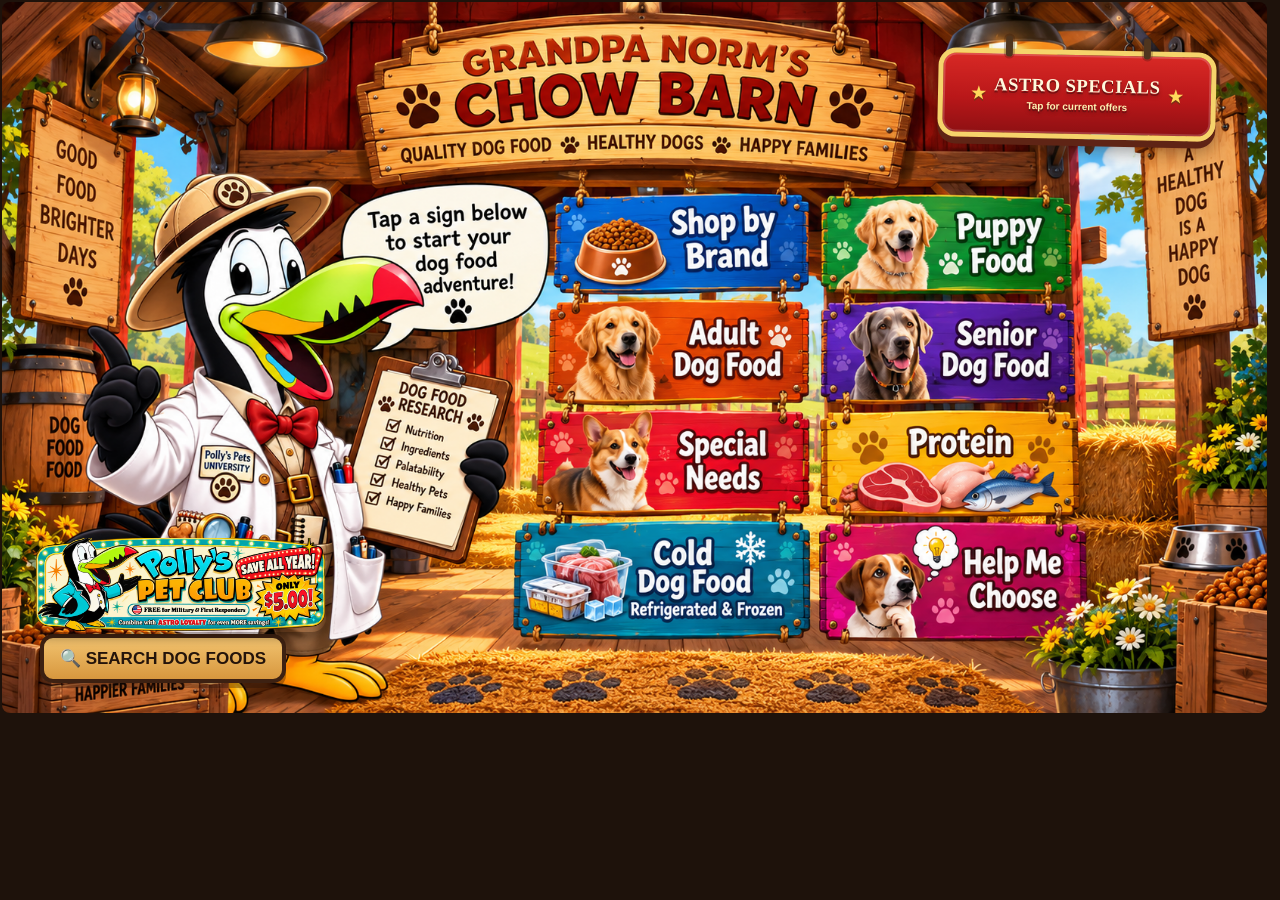
==== commit aaba5082: "V8.15 – Exact Transparent Pet Club Button" ====
--- a/index.html
+++ b/index.html
@@ -23,7 +23,7 @@
 <meta name="theme-color" content="#6f2a16">
 
 <title>Polly's Pets Dog Food Finder</title>
-<link rel="stylesheet" href="style-v814.css?v=814">
+<link rel="stylesheet" href="style-v815.css?v=815">
 </head>
 <body>
 <div class="app-shell">
@@ -39,8 +39,8 @@
     <button class="hotspot cold" onclick="openSection('Cold Dog Food','Explore refrigerated and frozen foods.')">Cold Dog Food</button>
     <button class="hotspot guide" onclick="startGuide()">Help Me Choose</button>
     <button class="home-search-btn" onclick="window.location.href='search.html?v=813'">🔍 SEARCH DOG FOODS</button>
-    <button class="pet-club-home-btn pet-club-marquee-btn" onclick="window.location.href='pet-club.html?v=814'" aria-label="Learn about Polly's Pet Club">
-      <img src="pet-club-marquee.png" alt="Polly's Pet Club - Save all year for only $5">
+    <button class="pet-club-home-btn pet-club-marquee-btn" onclick="window.location.href='pet-club.html?v=815'" aria-label="Learn about Polly's Pet Club">
+      <img src="pet-club-marquee-v815.png" alt="Polly's Pet Club - Save all year for only $5">
     </button>
     <button class="astro-specials-btn" onclick="window.location.href='https://secure.astroloyalty.com/members.php?ld=xZzugnkcBMFfSCrWB%2Fs%3D'" aria-label="View current Astro Loyalty specials">
       <span class="astro-star">★</span>
@@ -1145,6 +1145,6 @@
 
 </div>
 <script src="brands-v795.js?v=796"></script>
-<script src="app-v813.js?v=813"></script>
+<script src="app-v815.js?v=815"></script>
 </body>
 </html>
--- a/style-v815.css
+++ b/style-v815.css
@@ -0,0 +1,3111 @@
+*{box-sizing:border-box}
+html,body{margin:0;padding:0;width:100%;height:100%;overflow:hidden;font-family:Arial,Helvetica,sans-serif;background:#24130c;color:#2f1c13;-webkit-tap-highlight-color:transparent;user-select:none}
+button{font:inherit;cursor:pointer}.app-shell{width:100vw;height:100vh}.screen{display:none;width:100vw;height:100vh}.active-screen{display:block}
+#homeScreen{background:#24130c;padding:2px;display:none;align-items:center;justify-content:center}#homeScreen.active-screen{display:flex}
+.scene-frame{position:relative;width:98.8vw;max-width:none;aspect-ratio:16/9;background-image:url('home-scene-16x9.png');background-size:100% 100%;background-position:center;background-repeat:no-repeat;overflow:hidden;border-radius:8px}
+.hotspot{position:absolute;border:0;background:rgba(255,255,255,.01);color:transparent;font-size:0;outline:none;border-radius:16px}.hotspot:active{transform:scale(.985)}
+.hotspot.brand{left:42.22%;top:26.35%;width:20.99%;height:13.82%}.hotspot.puppy{left:63.82%;top:26.35%;width:19.98%;height:14.13%}.hotspot.adult{left:42.22%;top:41.34%;width:20.87%;height:14.35%}.hotspot.senior{left:63.88%;top:41.66%;width:19.98%;height:14.24%}.hotspot.special{left:41.87%;top:56.22%;width:21.29%;height:14.45%}.hotspot.protein{left:63.76%;top:56.54%;width:20.16%;height:14.45%}.hotspot.cold{left:41.03%;top:72.26%;width:22.31%;height:14.98%}.hotspot.guide{left:64.11%;top:72.58%;width:19.86%;height:14.56%}
+
+.content-screen{overflow:auto;padding:16px;background:repeating-linear-gradient(90deg,#d49a57 0,#d49a57 72px,#cc8f4d 73px,#cc8f4d 75px)}
+.brand-page,.page-card{max-width:1180px;margin:12px auto 24px;padding:22px;background:linear-gradient(180deg,#fff7e7,#f7dfb6);border:5px solid #7e431e;border-radius:26px;box-shadow:0 9px 0 rgba(74,38,16,.20)}
+.wood-header{text-align:center;padding:18px 20px 20px;margin-bottom:18px;background:linear-gradient(#a95d2d,#7e3f1f);border:4px solid #5f3018;border-radius:20px;color:#fff7dc}
+.mini-kicker,.page-label{font-size:14px;font-weight:bold;letter-spacing:1.6px;color:#ffd67d}
+.wood-header h1,.page-card h1{margin:6px 0;font-size:38px}
+.wood-header p,.page-card p{margin:0;font-size:19px;line-height:1.4}
+
+....
+.filter-row{display:flex;flex-wrap:wrap;gap:10px;margin:0 0 14px}
+.filter-btn{padding:10px 15px;border:3px solid #82501f;border-radius:999px;background:#fff0bd;color:#5d3417;font-weight:bold}
+.filter-btn.active{background:#8c481f;color:white}
+.image-note{font-size:14px;color:#6d4c2d;margin:0 0 16px;padding:10px 12px;background:#fff2c8;border-radius:12px;border:2px solid #ddba72}
+
+.product-grid{display:grid;grid-template-columns:repeat(3,1fr);gap:16px}
+.product-card{background:#fff9ec;border:4px solid #d49b42;border-radius:20px;overflow:hidden;box-shadow:0 6px 0 rgba(74,38,16,.13);cursor:pointer}
+.product-image-wrap{position:relative;height:250px;background:#fff;overflow:hidden;display:flex;align-items:flex-start;justify-content:center}
+.product-card img{width:100%;height:275px;object-fit:contain;display:block;transform:translateY(-2px)}
+.size-badge{position:absolute;right:10px;bottom:10px;background:#8b431e;color:#fff;border:3px solid #f0c46d;border-radius:14px;padding:8px 12px;font-weight:bold;box-shadow:0 3px 0 rgba(0,0,0,.16)}
+.badge-label{display:block;font-size:11px;line-height:1;letter-spacing:.4px;opacity:.95;margin-bottom:3px}
+.badge-size{display:block;font-size:18px;line-height:1.1;font-weight:bold}
+.product-body{padding:13px}
+.product-line{font-size:13px;font-weight:bold;color:#9a5b1f;text-transform:uppercase;letter-spacing:1px}
+.product-name{font-size:21px;font-weight:bold;line-height:1.08;margin:4px 0 8px;color:#3e2516}
+.product-meta{display:grid;grid-template-columns:1fr 1fr;gap:7px;font-size:14px}
+.meta-chip{background:#f5e2b9;border-radius:10px;padding:7px;color:#5b3b21}
+.available-sizes{margin-top:10px;padding:8px 10px;background:#fff2c8;border:2px solid #e0bb73;border-radius:12px;color:#5d3a1a;font-size:14px;line-height:1.35;font-weight:bold}
+.more-info-btn{margin-top:10px;width:100%;min-height:50px;border:0;border-radius:14px;background:#8a3f1e;color:#fff;font-size:18px;font-weight:bold}
+.more-info-btn:active{transform:translateY(2px)}
+
+.detail-page{max-width:1240px}
+.detail-layout{display:grid;grid-template-columns:440px 1fr;gap:22px;align-items:start}
+.detail-image-card,.detail-info-card{background:#fff9ec;border:4px solid #d49b42;border-radius:20px;box-shadow:0 6px 0 rgba(74,38,16,.13)}
+.detail-image-wrap{padding:16px;height:470px;display:flex;align-items:center;justify-content:center;background:#fff;border-radius:16px 16px 0 0}
+.detail-image-wrap img{max-width:100%;max-height:100%;object-fit:contain}
+.detail-size-panel{padding:16px 18px;background:#8b431e;color:#fff;border-radius:0 0 16px 16px}
+.detail-size-title{font-size:14px;letter-spacing:.8px;text-transform:uppercase;color:#f7d694;font-weight:bold}
+.detail-size-value{font-size:34px;font-weight:bold;margin-top:5px}
+.detail-grid{display:grid;grid-template-columns:1fr 1fr;gap:14px;padding:18px}
+.detail-info-box{background:#f5e2b9;border-radius:14px;padding:14px}
+.detail-info-label{font-size:13px;text-transform:uppercase;letter-spacing:.8px;color:#8c5a1d;font-weight:bold}
+.detail-info-value{margin-top:5px;font-size:19px;line-height:1.3;color:#402414;font-weight:bold}
+.detail-description{margin:0 18px 16px;padding:16px;background:#fff2c8;border:2px solid #e0bb73;border-radius:14px;color:#5d3a1a;font-size:17px;line-height:1.5}
+.detail-note{margin:0 18px 18px;padding:12px 14px;background:#f7ecd1;border-radius:12px;color:#67462a;font-size:14px;line-height:1.4}
+.detail-buttons{padding:0 18px 18px}
+.website-btn{background:#7e431e}
+
+.info-box{display:flex;align-items:center;gap:17px;margin:24px 0;padding:20px;background:#fff1bd;border:3px solid #d9a642;border-radius:20px}
+.info-icon{width:66px;height:66px;flex:0 0 66px;display:flex;align-items:center;justify-content:center;border-radius:50%;background:#ffd260;font-size:32px}
+.info-title{font-size:22px;font-weight:bold}.info-text{margin-top:5px;font-size:17px}
+.answer-grid{display:grid;grid-template-columns:1fr 1fr;gap:16px;margin:24px 0}
+.answer-btn{min-height:96px;padding:16px;border:4px solid #d99d45;border-radius:20px;background:#fff;font-size:23px;font-weight:bold}
+.button-row{display:flex;gap:14px}.bottom-buttons{margin-top:20px}
+.back-btn{flex:1;min-height:70px;border:0;border-radius:18px;background:#9a2e24;color:#fff;font-size:22px;font-weight:bold}
+.back-btn.secondary{background:#7c613f}
+@media(max-width:1100px){.product-grid{grid-template-columns:repeat(2,1fr)}.detail-layout{grid-template-columns:1fr}.detail-image-wrap{height:360px}}
+
+
+/* THEMED BRAND SCREEN */
+.brand-barn-screen{
+  background:
+    linear-gradient(rgba(65,31,13,.12), rgba(65,31,13,.12)),
+    repeating-linear-gradient(90deg,#cb9050 0,#cb9050 78px,#c48646 79px,#c48646 82px);
+}
+.themed-brand-page{
+  background:
+    linear-gradient(180deg,#fff8e8 0%,#f7e2be 46%,#efd0a1 100%);
+  position:relative;
+}
+.brand-barn-header{
+  background:
+    linear-gradient(180deg,#ac5e2e 0%,#7e3f1f 100%);
+}
+
+.brand-scene-intro{
+  display:flex;
+  align-items:center;
+  gap:16px;
+  margin:0 0 18px;
+  padding:16px 18px;
+  border:3px solid #c89143;
+  border-radius:18px;
+  background:
+    linear-gradient(180deg,#fff2c9 0%,#fde6b1 100%);
+  box-shadow:0 4px 0 rgba(74,38,16,.12);
+}
+.brand-scene-badge{
+  flex:0 0 auto;
+  padding:12px 16px;
+  border-radius:14px;
+  background:#8b431e;
+  color:#fff3d2;
+  font-size:15px;
+  font-weight:bold;
+  letter-spacing:.8px;
+  border:3px solid #efc56d;
+}
+.brand-scene-text{
+  color:#5b391f;
+  font-size:18px;
+  line-height:1.35;
+}
+
+.brand-grid-wrap{
+  padding:18px;
+  border-radius:24px;
+  background:
+    linear-gradient(180deg,rgba(255,252,244,.55),rgba(255,241,210,.45));
+  border:4px solid #b47838;
+  box-shadow:inset 0 0 0 3px rgba(255,222,161,.35);
+  margin-bottom:20px;
+}
+
+.brand-grid{
+  display:grid;
+  grid-template-columns:repeat(3,1fr);
+  gap:18px;
+  margin-bottom:0;
+}
+
+.brand-sign{
+  position:relative;
+  min-height:150px;
+  border:4px solid #5f331a;
+  border-radius:22px;
+  color:#fff8eb;
+  padding:18px 16px 16px;
+  font-weight:bold;
+  box-shadow:0 8px 0 rgba(75,40,20,.22);
+  text-shadow:0 2px 0 rgba(0,0,0,.20);
+  overflow:hidden;
+}
+.brand-sign:before{
+  content:'';
+  position:absolute;
+  top:0;
+  left:50%;
+  width:6px;
+  height:24px;
+  transform:translateX(-50%);
+  background:#e7c382;
+  border-radius:0 0 6px 6px;
+}
+.brand-sign:after{
+  content:'';
+  position:absolute;
+  top:8px;
+  left:50%;
+  width:18px;
+  height:18px;
+  transform:translateX(-50%);
+  border-radius:50%;
+  background:#f8d88f;
+  box-shadow:0 1px 0 rgba(0,0,0,.18);
+}
+.brand-sign:nth-child(6n+1){background:linear-gradient(180deg,#348cdc,#246dba);}
+.brand-sign:nth-child(6n+2){background:linear-gradient(180deg,#59b746,#3c9530);}
+.brand-sign:nth-child(6n+3){background:linear-gradient(180deg,#ee9631,#d46f13);}
+.brand-sign:nth-child(6n+4){background:linear-gradient(180deg,#a05bd7,#7d3fb8);}
+.brand-sign:nth-child(6n+5){background:linear-gradient(180deg,#e25049,#c2332c);}
+.brand-sign:nth-child(6n+6){background:linear-gradient(180deg,#2da9ad,#237f83);}
+.brand-sign:hover{transform:translateY(1px);}
+.brand-name{
+  display:block;
+  font-size:29px;
+  line-height:1.05;
+  margin-top:16px;
+}
+.brand-note{
+  display:block;
+  margin-top:10px;
+  font-size:15px;
+  line-height:1.35;
+  font-weight:normal;
+  color:#fff1d5;
+}
+
+@media(max-width:950px){
+  .brand-grid{grid-template-columns:repeat(2,1fr)}
+  .brand-scene-intro{flex-direction:column;align-items:flex-start}
+}
+
+
+/* ============================
+   V7.11 BRAND FEED ROOM
+   Totally new file name prevents old Android Chrome from serving cached CSS.
+   ============================ */
+.brand-room-screen{
+  display:none;
+  overflow:auto;
+  padding:0;
+  background:#2b170d;
+}
+.brand-room-screen.active-screen{display:block}
+
+.brand-room{
+  position:relative;
+  min-height:100vh;
+  padding:18px 28px 24px;
+  overflow:hidden;
+  background:
+    linear-gradient(rgba(40,20,10,.18),rgba(40,20,10,.18)),
+    repeating-linear-gradient(
+      90deg,
+      #8a4f29 0px,
+      #8a4f29 75px,
+      #7a421f 76px,
+      #7a421f 81px
+    );
+  border:12px solid #4e2916;
+  box-shadow:inset 0 0 0 5px #bf7d3b;
+}
+
+.brand-room:before{
+  content:"";
+  position:absolute;
+  left:0; right:0; top:126px;
+  height:22px;
+  background:#4c2816;
+  border-top:5px solid #2d170c;
+  border-bottom:5px solid #2d170c;
+  box-shadow:0 5px 12px rgba(0,0,0,.28);
+}
+.brand-room:after{
+  content:"";
+  position:absolute;
+  left:0; right:0; bottom:112px;
+  height:26px;
+  background:#4c2816;
+  border-top:5px solid #2d170c;
+  border-bottom:5px solid #2d170c;
+}
+
+.brand-room-header{
+  position:relative;
+  z-index:2;
+  width:min(900px,92%);
+  margin:0 auto 25px;
+  padding:14px 24px 16px;
+  text-align:center;
+  color:#fff4d5;
+  background:linear-gradient(#9b5729,#6d351a);
+  border:5px solid #3f2111;
+  border-radius:18px;
+  box-shadow:0 8px 0 rgba(0,0,0,.18), inset 0 0 0 3px rgba(255,221,150,.16);
+}
+.brand-room-header:before,
+.brand-room-header:after{
+  content:"";
+  position:absolute;
+  top:-26px;
+  width:7px;
+  height:28px;
+  background:#d4ab6d;
+}
+.brand-room-header:before{left:26%}
+.brand-room-header:after{right:26%}
+.barn-kicker{
+  color:#ffd477;
+  font-size:15px;
+  font-weight:800;
+  letter-spacing:2px;
+}
+.brand-room-header h1{
+  margin:5px 0 3px;
+  font-size:42px;
+  letter-spacing:1px;
+}
+.barn-subtitle{
+  font-size:18px;
+  color:#ffe9b8;
+}
+
+.feed-room-panel{
+  position:relative;
+  z-index:3;
+  max-width:1120px;
+  margin:0 auto 28px;
+  padding:24px 24px 28px;
+  background:rgba(38,20,11,.58);
+  border:5px solid #5a3019;
+  border-radius:24px;
+  box-shadow:0 8px 18px rgba(0,0,0,.24), inset 0 0 0 3px rgba(214,154,88,.14);
+}
+.feed-room-label{
+  width:max-content;
+  max-width:90%;
+  margin:-8px auto 22px;
+  padding:9px 20px;
+  border-radius:999px;
+  color:#4c2917;
+  background:#f2cf8b;
+  border:4px solid #8a5328;
+  font-size:15px;
+  font-weight:900;
+  letter-spacing:1.2px;
+}
+
+#brandScreen .barn-brand-grid{
+  display:grid;
+  grid-template-columns:repeat(3,1fr);
+  gap:22px;
+  margin:0;
+}
+
+#brandScreen .brand-sign{
+  position:relative;
+  min-height:142px;
+  padding:28px 14px 16px;
+  border-radius:12px;
+  border:5px solid #3e2314;
+  color:#3a2011;
+  background:
+    linear-gradient(rgba(255,246,213,.9),rgba(232,190,124,.92)),
+    repeating-linear-gradient(0deg,#d9a663 0,#d9a663 12px,#d09a57 13px,#d09a57 14px);
+  text-shadow:none;
+  box-shadow:
+    0 8px 0 rgba(37,19,10,.35),
+    inset 0 0 0 3px rgba(255,255,255,.28);
+  transform:rotate(-.4deg);
+}
+#brandScreen .brand-sign:nth-child(even){transform:rotate(.4deg)}
+#brandScreen .brand-sign:before{
+  content:"";
+  position:absolute;
+  top:-27px;
+  left:50%;
+  width:4px;
+  height:30px;
+  transform:translateX(-50%);
+  background:#d7bb84;
+}
+#brandScreen .brand-sign:after{
+  content:"";
+  position:absolute;
+  top:9px;
+  left:50%;
+  width:15px;
+  height:15px;
+  transform:translateX(-50%);
+  border-radius:50%;
+  background:#69401f;
+  box-shadow:inset 0 0 0 3px #c98b48;
+}
+#brandScreen .brand-name{
+  display:block;
+  margin-top:10px;
+  font-size:29px;
+  line-height:1.05;
+  font-weight:900;
+}
+#brandScreen .brand-note{
+  display:block;
+  margin-top:9px;
+  color:#704223;
+  font-size:15px;
+  line-height:1.3;
+  font-weight:700;
+}
+#brandScreen .brand-sign:active{
+  transform:translateY(3px) rotate(0deg);
+  box-shadow:0 4px 0 rgba(37,19,10,.35);
+}
+
+.brand-room-footer{
+  position:relative;
+  z-index:3;
+  max-width:1120px;
+  margin:0 auto;
+  display:flex;
+  align-items:center;
+  gap:20px;
+}
+.feed-sack-note{
+  flex:1;
+  padding:15px 18px;
+  border:4px dashed #7d4a25;
+  border-radius:16px;
+  background:#d8b477;
+  color:#4b2a17;
+  font-size:16px;
+  font-weight:900;
+  letter-spacing:.8px;
+  text-align:center;
+}
+.barn-home-button{
+  flex:0 0 310px;
+  min-height:68px;
+  background:linear-gradient(#8c4c25,#6c361b);
+  border:4px solid #3d2112;
+  box-shadow:0 6px 0 rgba(0,0,0,.2);
+}
+
+.barn-beam{
+  position:absolute;
+  top:0;
+  bottom:0;
+  width:34px;
+  background:#4a2715;
+  border-left:4px solid #30170c;
+  border-right:4px solid #30170c;
+  opacity:.9;
+}
+.barn-beam-left{left:7%}
+.barn-beam-right{right:7%}
+
+@media(max-width:950px){
+  #brandScreen .barn-brand-grid{grid-template-columns:repeat(2,1fr)}
+  .brand-room-footer{flex-direction:column}
+  .barn-home-button{width:100%;flex:auto}
+}
+
+
+/* ==========================================
+   V7.13 ILLUSTRATED SHOP-BY-BRAND SCREEN
+   Uses a full barn scene instead of a plain HTML page.
+   ========================================== */
+.brand-picture-screen{
+  display:none;
+  width:100vw;
+  height:100vh;
+  overflow:hidden;
+  background:#2a150a;
+}
+.brand-picture-screen.active-screen{display:block;}
+
+.brand-picture-scene{
+  position:relative;
+  width:100%;
+  height:100%;
+  background:
+    linear-gradient(rgba(38,20,10,.14),rgba(38,20,10,.14)),
+    url('brand-barn-scene.png') center center / cover no-repeat;
+  overflow:hidden;
+}
+
+/* Opaque center wash hides the incorrect concept-brand artwork in the generated background */
+.brand-picture-scene:before{
+  content:"";
+  position:absolute;
+  left:21.2%;
+  right:8.8%;
+  top:24.5%;
+  bottom:13.2%;
+  border-radius:18px;
+  background:rgba(74,39,20,.70);
+  border:4px solid rgba(72,36,18,.92);
+  box-shadow:
+    0 8px 20px rgba(0,0,0,.28),
+    inset 0 0 0 3px rgba(226,170,96,.18);
+}
+
+.brand-picture-header{
+  position:absolute;
+  z-index:4;
+  left:26%;
+  right:12%;
+  top:3%;
+  text-align:center;
+  color:#4b2411;
+  background:linear-gradient(180deg,#f3d49c,#dca65f);
+  border:5px solid #6a371b;
+  border-radius:22px;
+  padding:8px 18px 10px;
+  box-shadow:0 6px 0 rgba(69,34,17,.28);
+}
+.brand-picture-kicker{
+  font-size:14px;
+  font-weight:900;
+  letter-spacing:1.8px;
+  color:#7c421f;
+}
+.brand-picture-header h1{
+  margin:1px 0 2px;
+  font-size:38px;
+  line-height:1;
+  letter-spacing:1px;
+}
+.brand-picture-subtitle{
+  font-size:16px;
+  font-weight:700;
+}
+
+.brand-picture-grid-panel{
+  position:absolute;
+  z-index:5;
+  left:22.6%;
+  right:10.2%;
+  top:26.5%;
+  bottom:15.4%;
+  display:flex;
+  align-items:center;
+  justify-content:center;
+}
+
+#brandScreen .brand-picture-grid{
+  width:100%;
+  height:100%;
+  display:grid;
+  grid-template-columns:repeat(4,1fr);
+  grid-template-rows:repeat(4,1fr);
+  gap:12px 14px;
+  margin:0;
+}
+
+#brandScreen .brand-picture-grid .brand-sign{
+  position:relative;
+  min-height:0;
+  padding:12px 10px 10px;
+  border-radius:12px;
+  border:4px solid #6a3b20;
+  background:
+    linear-gradient(180deg,#f7e4b9 0%,#e4bb79 100%);
+  color:#3f2413;
+  text-shadow:none;
+  box-shadow:
+    0 5px 0 rgba(44,22,11,.35),
+    inset 0 0 0 2px rgba(255,255,255,.35);
+  transform:none;
+  overflow:hidden;
+}
+#brandScreen .brand-picture-grid .brand-sign:before{
+  content:"";
+  position:absolute;
+  left:50%;
+  top:-9px;
+  width:4px;
+  height:14px;
+  transform:translateX(-50%);
+  background:#6b4b2c;
+}
+#brandScreen .brand-picture-grid .brand-sign:after{
+  content:"";
+  position:absolute;
+  left:50%;
+  top:7px;
+  width:10px;
+  height:10px;
+  transform:translateX(-50%);
+  border-radius:50%;
+  background:#754820;
+}
+#brandScreen .brand-picture-grid .brand-name{
+  display:block;
+  margin-top:7px;
+  font-size:23px;
+  line-height:1.05;
+  font-weight:900;
+}
+#brandScreen .brand-picture-grid .brand-note{
+  display:block;
+  margin-top:6px;
+  color:#734521;
+  font-size:12px;
+  line-height:1.2;
+  font-weight:700;
+}
+#brandScreen .brand-picture-grid .brand-sign:active{
+  transform:translateY(2px);
+  box-shadow:0 2px 0 rgba(44,22,11,.35);
+}
+
+.brand-home-btn{
+  position:absolute;
+  z-index:6;
+  right:11%;
+  bottom:4.8%;
+  min-width:240px;
+  min-height:58px;
+  border:4px solid #5e3219;
+  border-radius:14px;
+  background:linear-gradient(#e1b16d,#c68b45);
+  color:#3d2414;
+  font-size:20px;
+  font-weight:900;
+  box-shadow:0 5px 0 rgba(54,27,13,.35);
+}
+
+@media(max-width:1000px){
+  .brand-picture-header{left:23%;right:8%}
+  #brandScreen .brand-picture-grid .brand-name{font-size:20px}
+  #brandScreen .brand-picture-grid .brand-note{font-size:11px}
+}
+
+
+/* V7.14 top navigation for brand product pages */
+.top-nav-bar{
+  display:flex;
+  justify-content:space-between;
+  gap:14px;
+  margin-bottom:14px;
+}
+.top-nav-btn{
+  min-width:220px;
+  min-height:58px;
+  padding:10px 18px;
+  border:4px solid #5d3118;
+  border-radius:16px;
+  background:linear-gradient(#a4562b,#7a3c1e);
+  color:#fff7df;
+  font-size:19px;
+  font-weight:900;
+  box-shadow:0 5px 0 rgba(58,29,14,.22);
+}
+.top-nav-btn.secondary{
+  background:linear-gradient(#7d6748,#5e4b34);
+}
+.top-nav-btn:active{
+  transform:translateY(2px);
+  box-shadow:0 2px 0 rgba(58,29,14,.22);
+}
+
+
+/* V7.15 Ingredients & Nutrition page */
+.ingredient-page{max-width:1240px}
+.ingredient-header{margin-bottom:20px}
+.ingredient-layout{
+  display:grid;
+  grid-template-columns:390px 1fr;
+  gap:22px;
+  align-items:start;
+}
+.ingredient-product-card{
+  overflow:hidden;
+  background:#fff;
+  border:4px solid #d49b42;
+  border-radius:20px;
+  box-shadow:0 6px 0 rgba(74,38,16,.13);
+}
+.ingredient-product-card img{
+  display:block;
+  width:100%;
+  height:410px;
+  padding:14px;
+  object-fit:contain;
+  background:#fff;
+}
+.ingredient-size-strip{
+  display:flex;
+  justify-content:space-between;
+  gap:12px;
+  padding:14px 16px;
+  background:#8b431e;
+  color:#fff5dd;
+  font-size:17px;
+}
+.secondary-strip{
+  background:#6c5338;
+  border-top:2px solid #e3bc78;
+}
+.ingredient-content-card{
+  padding:18px;
+  background:#fff9ec;
+  border:4px solid #d49b42;
+  border-radius:20px;
+  box-shadow:0 6px 0 rgba(74,38,16,.13);
+}
+.ingredient-section{
+  padding:18px;
+  background:#fff2c8;
+  border:3px solid #dfb86b;
+  border-radius:16px;
+}
+.ingredient-section h2{
+  margin:0 0 10px;
+  color:#5a3219;
+  font-size:29px;
+}
+.ingredient-section p{
+  margin:0;
+  color:#5a3a22;
+  font-size:17px;
+  line-height:1.55;
+}
+.nutrition-row{
+  display:grid;
+  grid-template-columns:1fr 1fr;
+  gap:14px;
+  margin-top:16px;
+}
+.nutrition-box{
+  padding:16px;
+  background:#f5e2b9;
+  border:3px solid #d7a555;
+  border-radius:15px;
+}
+.nutrition-label{
+  color:#8b551f;
+  font-size:14px;
+  font-weight:900;
+  text-transform:uppercase;
+  letter-spacing:.8px;
+}
+.nutrition-value{
+  margin-top:8px;
+  color:#432817;
+  font-size:17px;
+  line-height:1.4;
+  font-weight:700;
+}
+.ingredient-buttons{margin-top:18px}
+@media(max-width:1000px){
+  .ingredient-layout{grid-template-columns:1fr}
+  .ingredient-product-card img{height:320px}
+}
+
+
+/* ===========================
+   V7.16 SHOP BY BRAND FIXES
+   =========================== */
+
+/* Keep the brand page as the illustrated scene, not a generic content page */
+#brandScreen.brand-picture-screen.active-screen{
+  display:block;
+  padding:0;
+  overflow:hidden;
+}
+
+/* Top navigation is always visible and above all overlays */
+.brand-top-nav{
+  position:absolute;
+  z-index:30;
+  left:2.2%;
+  right:2.2%;
+  top:2.2%;
+  display:flex;
+  justify-content:space-between;
+  align-items:center;
+  pointer-events:none;
+}
+
+.brand-top-btn{
+  pointer-events:auto;
+  min-width:190px;
+  min-height:54px;
+  padding:9px 16px;
+  border:4px solid #4f2915;
+  border-radius:15px;
+  background:linear-gradient(#e6b36e,#c98b45);
+  color:#3c2213;
+  font-size:18px;
+  font-weight:900;
+  box-shadow:0 5px 0 rgba(45,22,10,.35);
+  text-shadow:none;
+}
+.brand-top-home{
+  min-width:130px;
+  background:linear-gradient(#a95b2d,#7d3d1e);
+  color:#fff4d5;
+}
+.brand-top-btn:active{
+  transform:translateY(2px);
+  box-shadow:0 2px 0 rgba(45,22,10,.35);
+}
+
+/* Move the title slightly lower so the new top buttons don't overlap it */
+#brandScreen .brand-picture-header{
+  top:10%;
+}
+
+/* Give the clickable brand area a little more room and keep it clear of bottom clutter */
+#brandScreen .brand-picture-grid-panel{
+  top:28%;
+  bottom:6%;
+}
+
+/* Remove old bottom navigation entirely */
+#brandScreen .brand-home-btn{
+  display:none !important;
+}
+
+/* Ensure generated background never catches taps */
+#brandScreen .brand-picture-scene:before,
+#brandScreen .brand-picture-header,
+#brandScreen .brand-picture-scene{
+  pointer-events:none;
+}
+#brandScreen .brand-picture-grid-panel,
+#brandScreen .brand-picture-grid,
+#brandScreen .brand-sign,
+#brandScreen .brand-top-nav,
+#brandScreen .brand-top-btn{
+  pointer-events:auto;
+}
+
+
+/* ===== ACANA additions ===== */
+.acana-wood-header{background:linear-gradient(#7c3d21,#4c2716)}
+.acana-wood-header h1{letter-spacing:.3px}
+.acana-wood-header .mini-kicker{color:#ffd88c}
+.acana-filter .filter-btn.active{background:linear-gradient(#8b5326,#603217)}
+.product-card.acana-card .product-line{background:#e9f1f7;color:#33536c}
+.product-card.acana-card .available-sizes{min-height:42px}
+.product-card.acana-card .product-image-wrap{background:linear-gradient(180deg,#faf6ed,#f1e3cb)}
+.detail-brand-accent{display:inline-block;padding:4px 10px;border-radius:999px;background:#f0c977;color:#5a3318;font-size:13px;font-weight:800;letter-spacing:.4px;margin-bottom:8px}
+
+/* V7.21 ACANA official product art */
+#acanaScreen .product-image-wrap{background:#ffffff;}
+#acanaScreen .product-card img{object-fit:contain;padding:8px 12px;height:268px;transform:none;}
+
+/* V7.22 protein amount display */
+.protein-amount-badge{
+  margin-top:9px;
+  padding:9px 11px;
+  border-radius:11px;
+  background:#72401f;
+  color:#fff7e2;
+  font-size:15px;
+  font-weight:900;
+  text-align:center;
+  border:2px solid #e4bd71;
+}
+.nutrition-row{
+  grid-template-columns:repeat(3,1fr);
+}
+.protein-highlight-box{
+  background:#f1d394;
+  border-color:#b8792f;
+}
+.protein-highlight{
+  font-size:27px;
+  color:#6d3518;
+}
+@media(max-width:1000px){
+  .nutrition-row{grid-template-columns:1fr;}
+}
+
+/* V7.25 Taste of the Wild brand section */
+.totw-wood-header{
+  background:linear-gradient(180deg,#725128 0%,#3d2a19 100%);
+  border-color:#332115;
+}
+.totw-wood-header .mini-kicker{color:#e5c277;}
+#tasteWildScreen .product-image-wrap{
+  background:linear-gradient(180deg,#ffffff,#f5efe2);
+}
+#tasteWildScreen .product-card img{
+  object-fit:contain;
+  padding:8px 10px;
+  height:268px;
+  transform:none;
+}
+#tasteWildScreen .product-line{
+  color:#6b4a22;
+}
+#tasteWildScreen .protein-amount-badge{
+  background:#5e421f;
+}
+
+/* V7.27 Science Diet brand section */
+.science-wood-header{
+  background:linear-gradient(180deg,#7a4b2c 0%,#4a2d1d 100%);
+  border-color:#372116;
+}
+.science-wood-header .mini-kicker{color:#f5d9a2;}
+#scienceDietScreen .product-image-wrap{
+  background:#ffffff;
+}
+#scienceDietScreen .product-card img{
+  object-fit:contain;
+  padding:8px 12px;
+  height:268px;
+  transform:none;
+}
+#scienceDietScreen .product-line{
+  color:#8f2143;
+}
+#scienceDietScreen .protein-amount-badge{
+  background:#8f2143;
+}
+
+/* V7.29: Science Diet protein values use dry-matter basis */
+#scienceDietScreen .protein-amount-badge::after{
+  content:"";
+}
+
+/* V7.30 Ultimates section */
+.ultimates-wood-header{
+  background:linear-gradient(180deg,#5b3523 0%,#2f1c14 100%);
+  border-color:#20130e;
+}
+.ultimates-wood-header .mini-kicker{color:#f0dfbf;}
+#ultimatesScreen .product-image-wrap{background:#ffffff;}
+#ultimatesScreen .product-card img{
+  object-fit:contain;
+  padding:8px 12px;
+  height:268px;
+  transform:none;
+}
+#ultimatesScreen .product-line{color:#8b2b2b;}
+#ultimatesScreen .protein-amount-badge{background:#2d6d63;}
+
+/* V7.32 SquarePet */
+.squarepet-wood-header{
+  background:linear-gradient(180deg,#285f69 0%,#193d44 100%);
+  border-color:#122d32;
+}
+.squarepet-wood-header .mini-kicker{color:#dff5f7;}
+#squarePetScreen .product-image-wrap{background:#ffffff;}
+#squarePetScreen .product-card img{
+  object-fit:contain;
+  padding:8px 12px;
+  height:268px;
+  transform:none;
+}
+#squarePetScreen .product-line{color:#17798a;}
+#squarePetScreen .protein-amount-badge{background:#17798a;}
+
+
+/* V7.37 NutriSource */
+.nutrisource-wood-header{background:linear-gradient(#356ca5,#244f7b);border-color:#173a60;}
+.nutrisource-filter .filter-btn.active{background:#2f679e;color:#fff;border-color:#234b72;}
+
+
+/* V7.38 more themed Shop by Brand page */
+#brandScreen.brand-picture-screen{background:linear-gradient(180deg,#231108,#3a1e10 45%,#2b150b);}
+#brandScreen .brand-picture-scene{
+  background:
+    radial-gradient(circle at 20% 18%, rgba(255,214,143,.20), transparent 18%),
+    radial-gradient(circle at 82% 24%, rgba(255,214,143,.15), transparent 16%),
+    linear-gradient(rgba(29,14,7,.18),rgba(29,14,7,.24)),
+    url('brand-barn-scene.png') center center / cover no-repeat;
+}
+#brandScreen .brand-picture-scene:before{
+  left:18.5%;
+  right:7.5%;
+  top:22.6%;
+  bottom:10.5%;
+  border-radius:28px;
+  background:linear-gradient(180deg,rgba(70,38,21,.84),rgba(60,31,17,.88));
+  border:6px solid rgba(88,48,24,.96);
+  box-shadow:0 14px 28px rgba(0,0,0,.34), inset 0 0 0 3px rgba(232,193,128,.18), inset 0 20px 40px rgba(255,255,255,.04);
+}
+#brandScreen .brand-picture-scene:after{
+  content:'';
+  position:absolute;
+  left:20%;
+  right:9%;
+  top:26.5%;
+  bottom:13%;
+  pointer-events:none;
+  border-radius:20px;
+  background:repeating-linear-gradient(180deg, rgba(255,255,255,.015) 0 22px, rgba(0,0,0,.03) 22px 44px);
+  opacity:.45;
+}
+#brandScreen .brand-barn-lantern{position:absolute;z-index:2;top:9.5%;width:32px;height:56px;border-radius:12px;background:linear-gradient(180deg,#ffd67f,#df9328);box-shadow:0 0 22px rgba(255,208,115,.55), 0 0 38px rgba(255,208,115,.28);border:4px solid #6e3f1f;}
+#brandScreen .brand-barn-lantern:before{content:'';position:absolute;left:50%;top:-22px;transform:translateX(-50%);width:4px;height:24px;background:#6b4626;}
+#brandScreen .brand-barn-lantern:after{content:'';position:absolute;left:7px;right:7px;top:10px;bottom:10px;border-radius:8px;background:rgba(255,244,198,.58);}
+#brandScreen .lantern-left{left:20.5%;}
+#brandScreen .lantern-right{right:10%;}
+#brandScreen .brand-hay{position:absolute;z-index:2;bottom:7.5%;width:100px;height:56px;border-radius:14px;background:repeating-linear-gradient(90deg,#d7ad4b 0 9px,#c89b3a 9px 17px);border:4px solid #8f6228;box-shadow:0 8px 12px rgba(0,0,0,.18);}
+#brandScreen .brand-hay:before{content:'';position:absolute;left:8px;right:8px;top:-10px;height:14px;border-radius:12px;background:repeating-linear-gradient(90deg,#efc864 0 8px,#dfb24e 8px 16px);}
+#brandScreen .hay-left{left:17.6%;transform:rotate(-2deg);}
+#brandScreen .hay-right{right:7.8%;transform:rotate(2deg);}
+#brandScreen .brand-feed-sign{position:absolute;z-index:6;left:8.5%;top:36%;width:170px;padding:14px 12px;border-radius:16px;background:linear-gradient(180deg,#f2d29a,#dda85d);border:5px solid #6d3d1f;color:#523017;font-size:18px;font-weight:900;line-height:1.1;text-align:center;box-shadow:0 8px 0 rgba(52,27,13,.24);transform:rotate(-6deg);}
+#brandScreen .brand-feed-sign:before{content:'';position:absolute;left:50%;top:-23px;transform:translateX(-50%);width:6px;height:26px;background:#6d492b;border-radius:3px;}
+#brandScreen .brand-picture-header{left:24.3%;right:13%;top:8.4%;padding:14px 20px 16px;border-radius:26px;background:linear-gradient(180deg,#f8deae,#e0ae68);border:6px solid #6b391c;box-shadow:0 8px 0 rgba(69,34,17,.30), inset 0 0 0 2px rgba(255,255,255,.22);}
+#brandScreen .brand-picture-header:before,#brandScreen .brand-picture-header:after{content:'';position:absolute;top:-24px;width:5px;height:26px;background:#704b2b;border-radius:5px;}
+#brandScreen .brand-picture-header:before{left:18%;}
+#brandScreen .brand-picture-header:after{right:18%;}
+#brandScreen .brand-picture-kicker{font-size:15px;letter-spacing:2px;color:#7e431e;}
+#brandScreen .brand-picture-header h1{font-size:44px;letter-spacing:1.4px;margin:4px 0;}
+#brandScreen .brand-picture-subtitle{font-size:17px;font-weight:800;color:#5a3119;}
+#brandScreen .brand-picture-grid-panel{left:21.3%;right:9.3%;top:26.5%;bottom:9.2%;display:block;}
+#brandScreen .brand-grid-marquee{position:absolute;left:50%;top:-22px;transform:translateX(-50%);z-index:7;padding:10px 24px;border-radius:18px;background:linear-gradient(180deg,#a1552a,#7a3c1e);border:4px solid #f1cf90;color:#fff6df;font-size:22px;font-weight:900;letter-spacing:.8px;box-shadow:0 6px 0 rgba(55,27,13,.28);}
+#brandScreen .brand-grid-frame{position:absolute;left:0;right:0;top:16px;bottom:48px;padding:16px 18px 18px;border-radius:22px;background:linear-gradient(180deg,rgba(95,57,31,.65),rgba(82,47,25,.72));border:5px solid #8b572e;box-shadow:inset 0 0 0 2px rgba(237,195,126,.14);}
+#brandScreen .brand-grid-footnote{position:absolute;left:50%;transform:translateX(-50%);z-index:7;padding:7px 16px;border-radius:999px;background:rgba(255,245,225,.92);border:3px solid #7b4825;color:#5c3218;font-size:14px;font-weight:800;white-space:nowrap;}
+#brandScreen .brand-grid-footnote.top{top:26px;}
+#brandScreen .brand-grid-footnote.bottom{bottom:2px;background:rgba(250,231,186,.95);}
+#brandScreen .brand-picture-grid{position:absolute;inset:56px 16px 16px 16px;grid-template-columns:repeat(4,1fr);grid-template-rows:repeat(4,1fr);gap:14px 16px;}
+#brandScreen .brand-picture-grid .brand-sign{padding:16px 10px 12px;border-radius:16px;border:4px solid #684021;box-shadow:0 6px 0 rgba(44,22,11,.34), inset 0 0 0 2px rgba(255,255,255,.18);}
+#brandScreen .brand-picture-grid .brand-sign:before{left:26%;top:-11px;width:4px;height:18px;background:#715030;}
+#brandScreen .brand-picture-grid .brand-sign:after{left:auto;right:26%;top:-11px;width:4px;height:18px;border-radius:0;transform:none;background:#715030;}
+#brandScreen .brand-picture-grid .brand-sign.sign-variant-1{background:linear-gradient(180deg,#f7d694,#e3ac58 100%);}
+#brandScreen .brand-picture-grid .brand-sign.sign-variant-2{background:linear-gradient(180deg,#f6e5b9,#e3c888 100%);}
+#brandScreen .brand-picture-grid .brand-sign.sign-variant-3{background:linear-gradient(180deg,#f8cb9b,#e59d63 100%);}
+#brandScreen .brand-picture-grid .brand-sign.sign-variant-4{background:linear-gradient(180deg,#e8d0a5,#c79b62 100%);}
+#brandScreen .brand-picture-grid .brand-sign.sign-variant-5{background:linear-gradient(180deg,#f5dda5,#d9b16d 100%);}
+#brandScreen .brand-picture-grid .brand-sign:nth-child(odd){transform:rotate(-.65deg);}
+#brandScreen .brand-picture-grid .brand-sign:nth-child(even){transform:rotate(.65deg);}
+#brandScreen .brand-picture-grid .brand-sign:active{transform:translateY(2px) scale(.99);}
+#brandScreen .brand-picture-grid .brand-ribbon{display:inline-block;padding:4px 10px;border-radius:999px;background:rgba(119,68,33,.15);color:#73431f;font-size:11px;font-weight:900;letter-spacing:.7px;text-transform:uppercase;border:2px solid rgba(109,63,29,.26);}
+#brandScreen .brand-picture-grid .brand-name{margin-top:10px;font-size:24px;line-height:1.02;color:#3f2413;}
+#brandScreen .brand-picture-grid .brand-note{margin-top:7px;font-size:12px;line-height:1.18;color:#754922;}
+@media(max-width:1000px){
+  #brandScreen .brand-feed-sign{display:none;}
+  #brandScreen .brand-picture-header{left:22%;right:8%;}
+  #brandScreen .brand-picture-grid-panel{left:20.5%;right:7.2%;}
+  #brandScreen .brand-grid-footnote{font-size:12px;}
+  #brandScreen .brand-picture-grid .brand-name{font-size:20px;}
+  #brandScreen .brand-picture-grid .brand-note{font-size:11px;}
+}
+
+
+/* V7.39 Diamond Naturals */
+.diamond-wood-header{background:linear-gradient(#3f4c38,#273326);}
+.diamond-wood-header .mini-kicker{color:#e8d6a5;}
+.diamond-filter .filter-btn.active{background:linear-gradient(#566849,#34412f);}
+.product-card.diamond-card .product-line{background:#edf0e7;color:#3a4a35;}
+#diamondNaturalsScreen .product-image-wrap{background:#fff;}
+#diamondNaturalsScreen .product-card img{object-fit:contain;padding:8px 12px;height:268px;transform:none;}
+
+
+/* V7.40 deeper themed shop by brand */
+#brandScreen .brand-hay{height:64px;width:118px;border-radius:16px;background:repeating-linear-gradient(90deg,#dcb454 0 8px,#ca9b39 8px 16px),linear-gradient(180deg,#e8c768,#c99536);border:4px solid #8d6027;box-shadow:0 10px 14px rgba(0,0,0,.22), inset 0 -8px 0 rgba(150,93,26,.22);}
+#brandScreen .brand-hay:before{left:10px;right:10px;top:-12px;height:16px;background:repeating-linear-gradient(90deg,#efca69 0 7px,#e1b24d 7px 14px);}
+#brandScreen .brand-hay:after{content:'';position:absolute;left:12px;right:12px;bottom:7px;height:6px;border-radius:8px;background:rgba(120,72,18,.18);}
+#brandScreen .hay-left{left:16.7%;bottom:6.8%;}
+#brandScreen .hay-right{right:7.2%;bottom:6.6%;}
+#brandScreen .hay-center{left:11.2%;bottom:11%;width:92px;height:52px;transform:rotate(-5deg);}
+#brandScreen .brand-picture-grid-panel{left:20.8%;right:9.1%;}
+#brandScreen .brand-grid-frame{top:20px;bottom:54px;padding:18px 20px 20px;border-radius:26px;background:linear-gradient(180deg,#734927,#5b361d 55%,#4f2e19);border:10px solid #8d5a32;box-shadow:0 12px 0 rgba(46,24,12,.30), inset 0 0 0 3px rgba(201,151,91,.28), inset 0 0 0 16px rgba(58,32,18,.30);}
+#brandScreen .brand-grid-frame:before{content:'';position:absolute;inset:18px;border-radius:14px;background:linear-gradient(180deg,rgba(104,65,37,.28),rgba(54,31,18,.18));border:4px solid rgba(213,171,106,.16);pointer-events:none;}
+#brandScreen .frame-corner{position:absolute;z-index:6;width:36px;height:36px;border-radius:8px;background:linear-gradient(180deg,#9d6739,#6d431f);border:4px solid #573319;box-shadow:0 4px 0 rgba(39,20,10,.24);}
+#brandScreen .frame-corner:before,#brandScreen .frame-corner:after{content:'';position:absolute;border-radius:50%;width:7px;height:7px;background:#d7b276;box-shadow:0 0 0 2px rgba(92,56,27,.35);}
+#brandScreen .frame-corner:before{left:6px;top:6px;}
+#brandScreen .frame-corner:after{right:6px;bottom:6px;}
+#brandScreen .frame-corner.tl{left:-10px;top:-10px;}
+#brandScreen .frame-corner.tr{right:-10px;top:-10px;}
+#brandScreen .frame-corner.bl{left:-10px;bottom:-10px;}
+#brandScreen .frame-corner.br{right:-10px;bottom:-10px;}
+#brandScreen .frame-hay{position:absolute;z-index:5;bottom:12px;width:86px;height:42px;border-radius:12px;background:repeating-linear-gradient(90deg,#dcb454 0 8px,#ca9b39 8px 16px),linear-gradient(180deg,#e8c768,#c99536);border:3px solid #8d6027;opacity:.96;box-shadow:0 6px 10px rgba(0,0,0,.18);}
+#brandScreen .frame-hay:before{content:'';position:absolute;left:8px;right:8px;top:-9px;height:12px;border-radius:8px;background:repeating-linear-gradient(90deg,#efca69 0 7px,#e1b24d 7px 14px);}
+#brandScreen .frame-hay-left{left:18px;}
+#brandScreen .frame-hay-right{right:18px;}
+#brandScreen .brand-picture-grid{inset:58px 18px 56px 18px;gap:16px 17px;}
+#brandScreen .brand-picture-grid .brand-sign{position:relative;padding:14px 12px 12px;border-radius:12px;border:5px solid #6e4624;background:
+  linear-gradient(180deg,rgba(255,255,255,.08),rgba(0,0,0,.05)),
+  repeating-linear-gradient(180deg,#c7924d 0 26px,#b57f3c 26px 52px,#c99554 52px 78px);
+  color:#2e1a0f;box-shadow:0 8px 0 rgba(53,28,14,.34), inset 0 0 0 2px rgba(255,242,211,.15), inset 0 -10px 0 rgba(88,54,24,.12);}
+#brandScreen .brand-picture-grid .brand-sign.sign-variant-1,#brandScreen .brand-picture-grid .brand-sign.sign-variant-2,#brandScreen .brand-picture-grid .brand-sign.sign-variant-3,#brandScreen .brand-picture-grid .brand-sign.sign-variant-4,#brandScreen .brand-picture-grid .brand-sign.sign-variant-5{background:linear-gradient(180deg,rgba(255,255,255,.08),rgba(0,0,0,.05)),repeating-linear-gradient(180deg,#d39a52 0 24px,#bd8641 24px 48px,#cf9550 48px 72px);}
+#brandScreen .brand-picture-grid .brand-sign:before{left:24%;top:-18px;width:5px;height:24px;background:#6c4b2f;border-radius:4px;box-shadow:0 0 0 2px rgba(45,24,12,.15);}
+#brandScreen .brand-picture-grid .brand-sign:after{left:auto;right:24%;top:-18px;width:5px;height:24px;border-radius:4px;transform:none;background:#6c4b2f;box-shadow:0 0 0 2px rgba(45,24,12,.15);}
+#brandScreen .brand-picture-grid .brand-sign .brand-ribbon{display:none;}
+#brandScreen .brand-picture-grid .brand-sign .brand-name{position:relative;margin-top:6px;padding-top:12px;font-size:24px;line-height:1.02;font-weight:900;color:#351f12;text-shadow:0 1px 0 rgba(255,236,205,.35);}
+#brandScreen .brand-picture-grid .brand-sign .brand-name:before,#brandScreen .brand-picture-grid .brand-sign .brand-name:after{content:'';position:absolute;top:0;width:9px;height:9px;border-radius:50%;background:#6e4624;box-shadow:0 0 0 2px rgba(240,202,138,.40);}
+#brandScreen .brand-picture-grid .brand-sign .brand-name:before{left:6px;}
+#brandScreen .brand-picture-grid .brand-sign .brand-name:after{right:6px;}
+#brandScreen .brand-picture-grid .brand-sign .brand-note{margin-top:7px;font-size:11px;line-height:1.22;color:#5c3520;font-weight:800;background:rgba(255,243,217,.38);border-radius:10px;padding:6px 7px 5px;border:1px solid rgba(106,70,36,.16);}
+#brandScreen .brand-grid-marquee{padding:11px 26px;border-radius:20px;background:linear-gradient(180deg,#b56a35,#7d411f);border:5px solid #eacb8d;box-shadow:0 7px 0 rgba(55,27,13,.28);}
+#brandScreen .brand-grid-footnote{background:rgba(248,232,194,.98);border:3px solid #7b4825;box-shadow:0 4px 0 rgba(55,27,13,.15);}
+#brandScreen .brand-feed-sign{background:linear-gradient(180deg,#f0cf95,#d9a25a);border-width:6px;box-shadow:0 10px 0 rgba(52,27,13,.24);}
+@media(max-width:1000px){
+  #brandScreen .brand-picture-grid{gap:12px 13px;}
+  #brandScreen .brand-picture-grid .brand-sign .brand-name{font-size:20px;}
+  #brandScreen .brand-picture-grid .brand-sign .brand-note{font-size:10px;}
+  #brandScreen .hay-center{display:none;}
+  #brandScreen .frame-hay{display:none;}
+}
+
+
+/* V7.41 Redbarn */
+.redbarn-wood-header{background:linear-gradient(#8b3b26,#552316)}
+.redbarn-wood-header .mini-kicker{color:#ffd69a}
+.redbarn-filter .filter-btn.active{background:linear-gradient(#9a4d2c,#6d2e1b)}
+.product-card.redbarn-card .product-line{background:#f3e6d8;color:#71331f}
+#redbarnScreen .product-image-wrap{background:#fff}
+#redbarnScreen .product-card img{object-fit:contain;padding:8px 12px;height:268px;transform:none}
+
+
+/* V7.42 Zignature */
+.zignature-wood-header{background:linear-gradient(#5a345f,#34203a);}
+.zignature-wood-header .mini-kicker{color:#f5d85c;}
+.zignature-filter .filter-btn.active{background:linear-gradient(#76507c,#4d3152);}
+#zignatureScreen .product-image-wrap{background:#fff;}
+#zignatureScreen .product-card img{object-fit:contain;padding:8px 12px;height:268px;transform:none;}
+.product-card.zignature-card .product-line{background:#efe6f2;color:#51345a;}
+
+
+/* V7.43 brand plates based on uploaded wood sign reference */
+#brandScreen .brand-picture-grid{inset:54px 14px 54px 14px;gap:10px 10px;}
+#brandScreen .brand-picture-grid .brand-sign.wood-brand-sign{
+  min-height:0;
+  padding:0;
+  border:none;
+  border-radius:0;
+  background:transparent url('wood-brand-plate.png') center center / 100% 100% no-repeat;
+  box-shadow:none;
+  overflow:visible;
+  position:relative;
+  transform:none;
+}
+#brandScreen .brand-picture-grid .brand-sign.wood-brand-sign:before,
+#brandScreen .brand-picture-grid .brand-sign.wood-brand-sign:after{display:none;}
+#brandScreen .brand-picture-grid .brand-sign.wood-brand-sign .brand-ribbon,
+#brandScreen .brand-picture-grid .brand-sign.wood-brand-sign .brand-note{display:none !important;}
+#brandScreen .brand-picture-grid .brand-sign.wood-brand-sign .brand-name{
+  position:absolute;
+  left:14%;
+  right:14%;
+  top:19%;
+  bottom:15%;
+  display:flex;
+  align-items:center;
+  justify-content:center;
+  text-align:center;
+  padding:0 10px;
+  margin:0;
+  color:#5c2f13;
+  font-size:24px;
+  line-height:1.02;
+  font-weight:900;
+  text-shadow:0 1px 0 rgba(255,235,205,.6), 0 2px 4px rgba(80,40,12,.12);
+  letter-spacing:.2px;
+  word-break:break-word;
+}
+#brandScreen .brand-picture-grid .brand-sign.wood-brand-sign:active{transform:translateY(2px) scale(.99);}
+#brandScreen .brand-picture-grid .brand-sign.wood-brand-sign:hover{filter:brightness(1.03);}
+#brandScreen .brand-grid-frame{padding:14px 16px 16px;}
+@media(max-width:1000px){
+  #brandScreen .brand-picture-grid{gap:8px 8px;}
+  #brandScreen .brand-picture-grid .brand-sign.wood-brand-sign .brand-name{font-size:20px;left:13%;right:13%;top:18%;bottom:14%;}
+}
+
+
+/* V7.46 - Shop by Brand capacity fix
+   The brand list now exceeds 16 items. Use 5 columns x 4 rows so ORIJEN
+   and later brands remain visible inside the fixed kiosk viewport. */
+#brandScreen .brand-picture-grid{
+  grid-template-columns:repeat(5,1fr) !important;
+  grid-template-rows:repeat(4,1fr) !important;
+  gap:8px 8px !important;
+}
+#brandScreen .brand-picture-grid .brand-sign.wood-brand-sign .brand-name{
+  font-size:20px !important;
+  left:12% !important;
+  right:12% !important;
+}
+@media(max-width:1000px){
+  #brandScreen .brand-picture-grid{
+    grid-template-columns:repeat(5,1fr) !important;
+    grid-template-rows:repeat(4,1fr) !important;
+    gap:7px 7px !important;
+  }
+  #brandScreen .brand-picture-grid .brand-sign.wood-brand-sign .brand-name{
+    font-size:18px !important;
+  }
+}
+
+
+/* V7.47 - brand page sits higher and all signs remain visible */
+#brandScreen .brand-picture-header{top:4.6% !important;padding:12px 18px 14px !important;}
+#brandScreen .brand-picture-grid-panel{top:20.2% !important;bottom:7.2% !important;}
+#brandScreen .brand-grid-frame{top:10px !important;bottom:36px !important;padding:12px 14px 14px !important;}
+#brandScreen .brand-picture-grid{inset:42px 12px 12px 12px !important;grid-template-columns:repeat(5,1fr) !important;grid-template-rows:repeat(4,1fr) !important;gap:8px 8px !important;}
+#brandScreen .brand-picture-grid .brand-sign.wood-brand-sign .brand-name{font-size:19px !important;left:13% !important;right:13% !important;top:17% !important;bottom:13% !important;}
+
+
+/* V7.50 - Shop by Brand integrated barn-wall redesign */
+/* Strip out older overlay decorations that made the screen feel pasted on. */
+#brandScreen .frame-corner,
+#brandScreen .frame-hay,
+#brandScreen .brand-grid-footnote,
+#brandScreen .brand-feed-sign,
+#brandScreen .hay-center{display:none !important;}
+
+/* Keep the barn scene itself visible and let the brand wall live inside it. */
+#brandScreen .brand-picture-scene:before{
+  left:16.8% !important;
+  right:5.6% !important;
+  top:13.5% !important;
+  bottom:4.2% !important;
+  border:none !important;
+  border-radius:0 !important;
+  background:
+    linear-gradient(90deg,rgba(48,25,12,.14),rgba(48,25,12,.04) 8%,rgba(48,25,12,.04) 92%,rgba(48,25,12,.14)),
+    repeating-linear-gradient(180deg,rgba(87,50,27,.18) 0 6px,rgba(45,25,14,.10) 6px 11px,rgba(122,76,41,.10) 11px 64px) !important;
+  box-shadow:none !important;
+  opacity:.82;
+}
+#brandScreen .brand-picture-scene:after{
+  left:17.5% !important;
+  right:6.2% !important;
+  top:14.5% !important;
+  bottom:5% !important;
+  border-radius:0 !important;
+  background:
+    linear-gradient(90deg,transparent 0 2%,rgba(72,38,19,.18) 2% 2.7%,transparent 2.7% 97.3%,rgba(72,38,19,.18) 97.3% 98%,transparent 98%),
+    repeating-linear-gradient(180deg,transparent 0 126px,rgba(74,39,19,.42) 126px 138px,transparent 138px 252px) !important;
+  opacity:.9 !important;
+}
+
+/* Raise the entire layout so it sits naturally under the navigation. */
+#brandScreen .brand-top-nav{top:1.2% !important;}
+#brandScreen .brand-picture-header{
+  left:27% !important;
+  right:14.5% !important;
+  top:3.8% !important;
+  padding:9px 18px 11px !important;
+  border-radius:12px !important;
+  background:
+    linear-gradient(180deg,rgba(203,139,70,.98),rgba(151,86,38,.98)),
+    repeating-linear-gradient(0deg,rgba(255,255,255,.05) 0 2px,rgba(0,0,0,.04) 2px 5px) !important;
+  border:5px solid #5b3118 !important;
+  box-shadow:0 6px 0 rgba(45,22,10,.28), inset 0 0 0 2px rgba(246,207,142,.28) !important;
+}
+#brandScreen .brand-picture-header:before,
+#brandScreen .brand-picture-header:after{
+  top:-19px !important;
+  height:20px !important;
+  width:5px !important;
+  background:#5c3a21 !important;
+}
+#brandScreen .brand-picture-kicker{font-size:13px !important;color:#4f2b17 !important;}
+#brandScreen .brand-picture-header h1{font-size:36px !important;margin:1px 0 !important;color:#3e2111 !important;}
+#brandScreen .brand-picture-subtitle{font-size:14px !important;color:#4c2b18 !important;}
+
+/* The grid is no longer a big card. It is an open barn-wall section. */
+#brandScreen .brand-picture-grid-panel{
+  left:18.4% !important;
+  right:6.8% !important;
+  top:15.4% !important;
+  bottom:4.8% !important;
+}
+#brandScreen .brand-grid-marquee{
+  top:-7px !important;
+  padding:8px 24px !important;
+  border-radius:10px !important;
+  background:linear-gradient(180deg,#9b572b,#6e381b) !important;
+  border:4px solid #d5a76b !important;
+  color:#fff0d2 !important;
+  font-size:19px !important;
+  box-shadow:0 5px 0 rgba(45,22,10,.24) !important;
+}
+#brandScreen .brand-grid-frame{
+  left:0 !important;
+  right:0 !important;
+  top:18px !important;
+  bottom:0 !important;
+  padding:0 !important;
+  border:none !important;
+  border-radius:0 !important;
+  background:transparent !important;
+  box-shadow:none !important;
+}
+#brandScreen .brand-grid-frame:before{
+  inset:0 !important;
+  border:none !important;
+  border-radius:0 !important;
+  background:
+    linear-gradient(90deg,#643819 0 11px,transparent 11px calc(100% - 11px),#643819 calc(100% - 11px)),
+    linear-gradient(180deg,#74451f 0 12px,transparent 12px calc(100% - 12px),#74451f calc(100% - 12px)) !important;
+  opacity:.9 !important;
+  box-shadow:inset 0 0 0 3px rgba(42,21,10,.22) !important;
+}
+
+/* Brand signs hang directly on the barn rails. */
+#brandScreen .brand-picture-grid{
+  inset:26px 20px 20px 20px !important;
+  grid-template-columns:repeat(5,1fr) !important;
+  grid-template-rows:repeat(4,1fr) !important;
+  gap:7px 9px !important;
+  z-index:5 !important;
+}
+#brandScreen .brand-picture-grid .brand-sign.wood-brand-sign{
+  filter:drop-shadow(0 5px 2px rgba(35,18,8,.32));
+}
+#brandScreen .brand-picture-grid .brand-sign.wood-brand-sign .brand-name{
+  font-size:19px !important;
+  left:12% !important;
+  right:12% !important;
+  top:17% !important;
+  bottom:13% !important;
+  color:#4a2712 !important;
+}
+
+/* Hay belongs at floor level only, so it feels like part of the set. */
+#brandScreen .hay-left{
+  left:17.4% !important;
+  bottom:2.2% !important;
+  transform:rotate(-4deg) scale(.92) !important;
+  opacity:.88 !important;
+}
+#brandScreen .hay-right{
+  right:5.6% !important;
+  bottom:2.0% !important;
+  transform:rotate(4deg) scale(.92) !important;
+  opacity:.88 !important;
+}
+
+@media(max-width:1000px){
+  #brandScreen .brand-picture-header{left:23% !important;right:8% !important;top:3.5% !important;}
+  #brandScreen .brand-picture-grid-panel{left:18.8% !important;right:6.2% !important;top:15.8% !important;bottom:4.5% !important;}
+  #brandScreen .brand-picture-grid{inset:24px 14px 16px 14px !important;gap:6px 7px !important;}
+  #brandScreen .brand-picture-grid .brand-sign.wood-brand-sign .brand-name{font-size:17px !important;}
+}
+
+/* V7.52 working main category tabs */
+.category-page{padding-top:18px;}
+.category-wood-header{margin-top:0;}
+.category-filter-row{margin:14px auto 10px;max-width:1180px;}
+.category-count{text-align:center;font-weight:900;color:#6b3f22;margin:8px 0 14px;font-size:16px;}
+.category-product-grid{margin-top:0;}
+.category-brand-badge{display:inline-block;background:#714021;color:#fff4dd;border-radius:999px;padding:4px 10px;font-size:11px;font-weight:900;letter-spacing:.4px;margin-bottom:7px;}
+.category-empty{grid-column:1/-1;background:#fff4dd;border:3px solid #8b572e;border-radius:18px;padding:30px;text-align:center;font-weight:900;color:#5a321d;}
+.cold-brand-grid{display:grid;grid-template-columns:repeat(3,1fr);gap:18px;max-width:1080px;margin:26px auto 34px;}
+.cold-brand-card{min-height:150px;border:6px solid #684021;border-radius:18px;background:linear-gradient(180deg,#d69b52,#b87938);box-shadow:0 8px 0 rgba(48,25,12,.28);color:#3b2112;padding:22px 18px;display:flex;flex-direction:column;align-items:center;justify-content:center;}
+.cold-brand-name{font-size:27px;font-weight:900;}
+.cold-brand-note{font-size:16px;font-weight:800;margin-top:8px;color:#684021;}
+@media(max-width:1000px){.cold-brand-grid{grid-template-columns:repeat(2,1fr);gap:14px}.cold-brand-card{min-height:130px}.cold-brand-name{font-size:23px}}
+
+
+/* V7.57 – rebuilt Shop by Brand page to match the original integrated barn-wall look */
+#brandScreen.brand-picture-screen{
+  background:linear-gradient(180deg,#3a2115 0%,#5b3723 38%,#6a422a 62%,#4a2a1a 100%);
+}
+#brandScreen .brand-picture-scene.original-brand-wall{
+  position:relative;
+  min-height:100vh;
+  overflow:hidden;
+  background:
+    radial-gradient(1200px 380px at 50% 100%, rgba(255,221,153,.18), transparent 65%),
+    linear-gradient(180deg, rgba(255,233,171,.18) 0 10%, transparent 24%),
+    repeating-linear-gradient(90deg,
+      #6e462d 0 70px,
+      #7b4e33 70px 74px,
+      #6a432c 74px 144px,
+      #7b4e33 144px 148px,
+      #65402a 148px 220px),
+    linear-gradient(180deg,#5f3a25,#744a31 32%,#6a432c 70%,#5a3624);
+}
+#brandScreen .brand-picture-scene.original-brand-wall:before{
+  content:'';
+  position:absolute;
+  inset:0;
+  pointer-events:none;
+  background:
+    linear-gradient(180deg, rgba(0,0,0,.18), transparent 14%, transparent 86%, rgba(0,0,0,.18)),
+    radial-gradient(circle at 18% 24%, rgba(255,255,255,.10), transparent 20%),
+    radial-gradient(circle at 82% 20%, rgba(255,255,255,.08), transparent 18%),
+    radial-gradient(circle at 48% 60%, rgba(255,255,255,.05), transparent 24%);
+}
+#brandScreen .brand-top-nav{
+  position:absolute;
+  top:1.2%;
+  left:3.4%;
+  right:3.4%;
+  display:flex;
+  justify-content:space-between;
+  z-index:8;
+}
+#brandScreen .brand-top-btn{
+  border:none;
+  border-radius:16px;
+  padding:10px 18px;
+  font-size:18px;
+  font-weight:900;
+  color:#412315;
+  background:linear-gradient(180deg,#f4d89f,#d7a35f);
+  box-shadow:0 5px 0 rgba(58,31,16,.28), inset 0 0 0 3px rgba(106,64,31,.42);
+}
+#brandScreen .brand-top-btn:active{transform:translateY(2px)}
+#brandScreen .brand-original-header{
+  position:absolute;
+  left:14%;
+  right:14%;
+  top:3.8%;
+  z-index:7;
+  text-align:center;
+  padding:10px 24px 14px;
+  border-radius:18px;
+  color:#3c2214;
+  background:linear-gradient(180deg,#f7d99e,#e2b164 52%,#d0944e 100%);
+  border:4px solid #6d4122;
+  box-shadow:0 7px 0 rgba(58,31,16,.28), inset 0 0 0 2px rgba(255,245,217,.35);
+}
+#brandScreen .brand-original-header:before,
+#brandScreen .brand-original-header:after{
+  content:'';
+  position:absolute;
+  top:-20px;
+  width:5px;
+  height:22px;
+  background:#6d4122;
+  border-radius:4px;
+}
+#brandScreen .brand-original-header:before{left:14%;}
+#brandScreen .brand-original-header:after{right:14%;}
+#brandScreen .brand-original-crest{
+  font-family: Georgia, 'Times New Roman', serif;
+  font-size:26px;
+  font-weight:700;
+  line-height:1;
+  color:#5c2f17;
+  margin-bottom:2px;
+}
+#brandScreen .brand-original-kicker{
+  font-size:12px;
+  font-weight:900;
+  letter-spacing:1.8px;
+  color:#6e3d1c;
+}
+#brandScreen .brand-original-header h1{
+  margin:2px 0 1px;
+  font-size:34px;
+  line-height:1;
+  letter-spacing:.8px;
+  color:#2f190d;
+}
+#brandScreen .brand-original-subtitle{
+  font-size:14px;
+  font-weight:800;
+  color:#4f2d1a;
+}
+#brandScreen .brand-wall-area{
+  position:absolute;
+  left:4.2%;
+  right:4.2%;
+  top:18.8%;
+  bottom:4.8%;
+  z-index:4;
+  border-radius:22px;
+  overflow:hidden;
+  background:
+    radial-gradient(1000px 140px at 50% 0%, rgba(255,255,255,.10), transparent 60%),
+    linear-gradient(180deg, rgba(255,255,255,.08), rgba(255,255,255,0) 18%),
+    repeating-linear-gradient(90deg,
+      rgba(124,83,54,.56) 0 62px,
+      rgba(80,51,34,.68) 62px 66px,
+      rgba(122,80,51,.56) 66px 128px,
+      rgba(80,51,34,.68) 128px 132px),
+    linear-gradient(180deg,#cbb698,#f0e0c9 18%,#ead5b8 54%,#dec29e 100%);
+  border:6px solid #6f482c;
+  box-shadow:inset 0 0 0 3px rgba(255,245,217,.32), 0 10px 22px rgba(0,0,0,.25);
+}
+#brandScreen .brand-wall-area:before{
+  content:'Polly's Pets   SHOP BY BRAND';
+  position:absolute;
+  left:5%;
+  right:5%;
+  top:7%;
+  font-family: Georgia, 'Times New Roman', serif;
+  font-size:82px;
+  line-height:.92;
+  font-weight:700;
+  text-align:center;
+  color:rgba(77,48,29,.14);
+  letter-spacing:2px;
+  pointer-events:none;
+}
+#brandScreen .brand-wall-post{
+  position:absolute;
+  top:0;
+  bottom:0;
+  width:34px;
+  z-index:1;
+  background:linear-gradient(180deg,#6d452b,#4f301d 55%,#6b432a);
+  box-shadow:inset -3px 0 0 rgba(255,244,210,.10), inset 3px 0 0 rgba(51,26,13,.18);
+}
+#brandScreen .brand-wall-post.left{left:0;}
+#brandScreen .brand-wall-post.right{right:0;}
+#brandScreen .brand-wall-rail{
+  position:absolute;
+  left:28px;
+  right:28px;
+  height:16px;
+  z-index:1;
+  border-radius:10px;
+  background:linear-gradient(180deg,#7b4b2e,#5f3923 50%,#7a4a2e);
+  box-shadow:0 2px 0 rgba(255,245,217,.10), inset 0 -2px 0 rgba(52,27,13,.22);
+}
+#brandScreen .brand-wall-rail.rail-top{top:18%;}
+#brandScreen .brand-wall-rail.rail-middle{top:47%;}
+#brandScreen .brand-wall-rail.rail-bottom{top:76%;}
+#brandScreen .brand-picture-grid.original-brand-grid{
+  position:absolute;
+  inset:22px 34px 22px 34px;
+  z-index:3;
+  display:grid;
+  grid-template-columns:repeat(5,1fr);
+  grid-template-rows:repeat(4,1fr);
+  gap:12px 12px;
+}
+#brandScreen .brand-picture-grid.original-brand-grid .brand-sign.wood-brand-sign{
+  position:relative;
+  min-height:0;
+  padding:0;
+  border:none !important;
+  border-radius:0;
+  background:transparent url('wood-brand-plate.png') center/100% 100% no-repeat !important;
+  box-shadow:0 6px 10px rgba(0,0,0,.20);
+}
+#brandScreen .brand-picture-grid.original-brand-grid .brand-sign.wood-brand-sign:nth-child(odd){transform:rotate(-1.2deg);}
+#brandScreen .brand-picture-grid.original-brand-grid .brand-sign.wood-brand-sign:nth-child(even){transform:rotate(1.1deg);}
+#brandScreen .brand-picture-grid.original-brand-grid .brand-sign.wood-brand-sign:nth-child(3n){transform:rotate(-.5deg);}
+#brandScreen .brand-picture-grid.original-brand-grid .brand-sign.wood-brand-sign:before,
+#brandScreen .brand-picture-grid.original-brand-grid .brand-sign.wood-brand-sign:after,
+#brandScreen .brand-picture-grid.original-brand-grid .brand-sign.wood-brand-sign .brand-ribbon,
+#brandScreen .brand-picture-grid.original-brand-grid .brand-sign.wood-brand-sign .brand-note{display:none !important;}
+#brandScreen .brand-picture-grid.original-brand-grid .brand-sign.wood-brand-sign .brand-name{
+  position:absolute;
+  left:13%;
+  right:13%;
+  top:18%;
+  bottom:16%;
+  display:flex;
+  align-items:center;
+  justify-content:center;
+  text-align:center;
+  font-size:18px;
+  line-height:1.02;
+  font-weight:900;
+  color:#2f190d;
+  text-shadow:0 1px 0 rgba(255,240,209,.42);
+}
+#brandScreen .brand-picture-grid.original-brand-grid .brand-sign.wood-brand-sign:active{transform:translateY(2px) scale(.99);}
+#brandScreen .brand-picture-grid.original-brand-grid .brand-sign.wood-brand-sign:hover{filter:brightness(1.03);}
+
+@media (max-width: 1280px){
+  #brandScreen .brand-original-header{left:12%; right:12%; top:3.2%;}
+  #brandScreen .brand-original-header h1{font-size:31px;}
+  #brandScreen .brand-original-subtitle{font-size:13px;}
+  #brandScreen .brand-wall-area{left:3.5%; right:3.5%; top:17.2%; bottom:4.2%;}
+  #brandScreen .brand-wall-area:before{font-size:74px; top:7.5%;}
+  #brandScreen .brand-picture-grid.original-brand-grid{inset:20px 30px 20px 30px; gap:10px 10px;}
+  #brandScreen .brand-picture-grid.original-brand-grid .brand-sign.wood-brand-sign .brand-name{font-size:17px; left:12%; right:12%;}
+}
+
+
+/* V7.60 – image-based Shop by Brand scene, matching the main-screen experience */
+#brandScreen.brand-picture-screen{
+  background:#24130c !important;
+  padding:2px !important;
+  overflow:hidden !important;
+}
+#brandScreen.brand-picture-screen.active-screen{
+  display:flex !important;
+  align-items:center !important;
+  justify-content:center !important;
+}
+#brandScreen .brand-scene-frame{
+  position:relative;
+  width:98.8vw;
+  max-width:none;
+  aspect-ratio:16/9;
+  background-image:url('brand-barn-scene.png');
+  background-size:100% 100%;
+  background-position:center;
+  background-repeat:no-repeat;
+  overflow:hidden;
+  border-radius:8px;
+}
+/* Covers the old 4x4 logo wall with a matching wood backing so no old logos show through. */
+#brandScreen .brand-scene-frame:before{
+  content:'';
+  position:absolute;
+  left:20.2%;
+  right:14.3%;
+  top:28.4%;
+  bottom:14.5%;
+  z-index:2;
+  border-radius:8px;
+  background:
+    repeating-linear-gradient(0deg,
+      rgba(222,177,111,.96) 0 4px,
+      rgba(232,191,126,.96) 4px 64px,
+      rgba(170,112,61,.82) 64px 68px),
+    linear-gradient(180deg,#e8bd7e,#d89c58);
+  border:5px solid #7b4a27;
+  box-shadow:inset 0 0 0 2px rgba(255,237,196,.40),0 7px 14px rgba(0,0,0,.20);
+}
+#brandScreen .brand-scene-frame:after{
+  content:'CHOOSE A BRAND';
+  position:absolute;
+  left:35%;
+  right:27%;
+  top:25.5%;
+  z-index:4;
+  text-align:center;
+  font-family:'Cooper Black','Arial Rounded MT Bold','Trebuchet MS',sans-serif;
+  font-size:18px;
+  line-height:1;
+  letter-spacing:.8px;
+  color:#4b2714;
+  text-shadow:0 1px 0 rgba(255,238,197,.55);
+}
+#brandScreen .brand-scene-grid{
+  position:absolute;
+  left:21.1%;
+  right:15.1%;
+  top:29.6%;
+  bottom:15.8%;
+  z-index:5;
+  display:grid;
+  grid-template-columns:repeat(5,1fr);
+  grid-template-rows:repeat(4,1fr);
+  gap:6px 7px;
+}
+#brandScreen .brand-scene-grid .brand-sign.wood-brand-sign{
+  position:relative;
+  min-width:0;
+  min-height:0;
+  padding:0;
+  border:0 !important;
+  border-radius:0 !important;
+  background:transparent url('wood-brand-plate.png') center/100% 100% no-repeat !important;
+  box-shadow:0 4px 7px rgba(0,0,0,.22) !important;
+  overflow:visible;
+}
+#brandScreen .brand-scene-grid .brand-sign.wood-brand-sign:nth-child(odd){transform:rotate(-.45deg);}
+#brandScreen .brand-scene-grid .brand-sign.wood-brand-sign:nth-child(even){transform:rotate(.4deg);}
+#brandScreen .brand-scene-grid .brand-sign.wood-brand-sign:nth-child(4n){transform:rotate(-.2deg);}
+#brandScreen .brand-scene-grid .brand-sign.wood-brand-sign:before,
+#brandScreen .brand-scene-grid .brand-sign.wood-brand-sign:after,
+#brandScreen .brand-scene-grid .brand-sign.wood-brand-sign .brand-ribbon,
+#brandScreen .brand-scene-grid .brand-sign.wood-brand-sign .brand-note{display:none !important;}
+#brandScreen .brand-scene-grid .brand-sign.wood-brand-sign .brand-name{
+  position:absolute;
+  inset:15% 11% 14% 11% !important;
+  display:flex;
+  align-items:center;
+  justify-content:center;
+  text-align:center;
+  margin:0 !important;
+  padding:0 !important;
+  font-family:'Cooper Black','Arial Rounded MT Bold','Trebuchet MS',sans-serif !important;
+  font-size:17px !important;
+  line-height:.96 !important;
+  font-weight:900 !important;
+  letter-spacing:.05px;
+  color:#372014 !important;
+  text-shadow:0 1px 0 rgba(255,236,195,.68),1px 1px 0 rgba(122,72,35,.12);
+}
+#brandScreen .brand-scene-grid .brand-sign.wood-brand-sign:active{
+  transform:translateY(2px) scale(.985) !important;
+  filter:brightness(.96);
+}
+#brandScreen .brand-scene-nav{
+  position:absolute;
+  z-index:8;
+  border:0;
+  background:rgba(255,255,255,.01);
+  color:transparent;
+  font-size:0;
+  outline:none;
+}
+#brandScreen .brand-scene-back{left:21.6%;top:87.0%;width:10.8%;height:6.5%;}
+#brandScreen .brand-scene-home{left:72.0%;top:87.0%;width:11.6%;height:6.5%;}
+#brandScreen .brand-scene-nav:active{transform:scale(.98);}
+@media(max-width:1280px){
+  #brandScreen .brand-scene-grid .brand-sign.wood-brand-sign .brand-name{font-size:15px !important;}
+  #brandScreen .brand-scene-frame:after{font-size:16px;}
+}
+
+/* V7.62 Tucker's reliability fallback */
+.product-image-wrap .image-fallback{display:none;position:absolute;inset:20px;align-items:center;justify-content:center;text-align:center;font-weight:900;font-size:24px;color:#6f2a16;border:3px dashed #b98b62;border-radius:16px;background:#fff8ec;}
+.product-image-wrap.image-missing .image-fallback{display:flex;}
+#tuckersScreen .wood-header{margin-bottom:16px;}
+#tuckersScreen .image-note{margin-bottom:18px;}
+
+/* V7.63 ORIJEN FreshPrey */
+#orijenFreshPreyScreen .wood-header{margin-bottom:16px;}
+#orijenFreshPreyScreen .product-image-wrap img{object-fit:contain;background:#fff;}
+
+/* V7.70 – Cold Dog Food barn landing page redesign */
+#sectionScreen.cold-barn-screen{
+  padding:14px;
+  background:
+    linear-gradient(180deg,rgba(36,18,9,.28),rgba(36,18,9,.12) 34%,rgba(36,18,9,.30)),
+    repeating-linear-gradient(90deg,
+      #674129 0 74px,
+      #74492f 74px 78px,
+      #5f3b26 78px 152px,
+      #74492f 152px 156px);
+}
+#sectionScreen.cold-barn-screen .category-page{
+  position:relative;
+  max-width:1180px;
+  min-height:calc(100vh - 28px);
+  margin:0 auto;
+  padding:20px 24px 24px;
+  overflow:hidden;
+  background:
+    linear-gradient(180deg,rgba(255,239,196,.08),transparent 18%),
+    repeating-linear-gradient(90deg,
+      #7a4c30 0 84px,
+      #855437 84px 88px,
+      #71452d 88px 172px,
+      #875538 172px 176px);
+  border:7px solid #3f2517;
+  border-radius:28px;
+  box-shadow:inset 0 0 0 4px #9b673f,0 10px 0 rgba(34,17,8,.35);
+}
+#sectionScreen.cold-barn-screen .category-page:before,
+#sectionScreen.cold-barn-screen .category-page:after{
+  content:'';
+  position:absolute;
+  z-index:0;
+  pointer-events:none;
+  left:0;right:0;
+  height:24px;
+  background:linear-gradient(180deg,#422719,#654027 45%,#382116);
+  border-top:3px solid #2c180f;
+  border-bottom:3px solid #2c180f;
+}
+#sectionScreen.cold-barn-screen .category-page:before{top:108px;transform:rotate(-.35deg)}
+#sectionScreen.cold-barn-screen .category-page:after{bottom:90px;transform:rotate(.25deg)}
+#sectionScreen.cold-barn-screen .category-page > *{position:relative;z-index:1}
+#sectionScreen.cold-barn-screen .top-nav-bar{margin-bottom:12px}
+#sectionScreen.cold-barn-screen .top-nav-btn{
+  border:3px solid #e0b86d;
+  box-shadow:0 4px 0 rgba(34,17,8,.28);
+}
+#sectionScreen.cold-barn-screen .category-wood-header{
+  max-width:850px;
+  margin:0 auto 12px;
+  padding:17px 24px 18px;
+  background:
+    linear-gradient(rgba(108,55,23,.06),rgba(65,31,12,.16)),
+    linear-gradient(180deg,#b86d33,#8e4e26 52%,#773d1e);
+  border:6px solid #4d2a16;
+  border-radius:22px;
+  box-shadow:inset 0 0 0 3px rgba(244,194,108,.35),0 7px 0 rgba(40,20,9,.28);
+}
+#sectionScreen.cold-barn-screen .category-wood-header .mini-kicker{color:#ffe0a0}
+#sectionScreen.cold-barn-screen .category-wood-header h1{
+  font-size:42px;
+  line-height:1;
+  color:#fff7dc;
+  text-shadow:0 3px 0 #572b16;
+}
+#sectionScreen.cold-barn-screen .category-wood-header p{color:#fff1cb;font-weight:700}
+#sectionScreen.cold-barn-screen .category-count{
+  width:max-content;
+  max-width:92%;
+  margin:12px auto 16px;
+  padding:9px 18px;
+  color:#4b2a18;
+  background:#f5d494;
+  border:3px solid #71401f;
+  border-radius:999px;
+  box-shadow:0 4px 0 rgba(48,24,11,.22);
+  font-size:16px;
+}
+#sectionScreen.cold-barn-screen .cold-brand-grid{
+  display:grid;
+  grid-template-columns:repeat(3,1fr);
+  gap:18px 20px;
+  max-width:1080px;
+  margin:14px auto 26px;
+  padding:18px;
+  border-radius:24px;
+  background:rgba(48,25,12,.23);
+  border:3px solid rgba(246,207,135,.30);
+}
+#sectionScreen.cold-barn-screen .cold-brand-card{
+  position:relative;
+  min-height:154px;
+  padding:30px 28px 23px;
+  border:0;
+  border-radius:12px;
+  background-color:transparent;
+  background-image:url('wood-brand-plate.png');
+  background-size:100% 100%;
+  background-repeat:no-repeat;
+  background-position:center;
+  color:#fff4d4;
+  box-shadow:none;
+  text-shadow:0 2px 0 #5b2e16,0 3px 5px rgba(39,18,7,.38);
+  overflow:visible;
+  transform:rotate(-.25deg);
+}
+#sectionScreen.cold-barn-screen .cold-brand-card:nth-child(even){transform:rotate(.25deg)}
+#sectionScreen.cold-barn-screen .cold-brand-card:active{transform:translateY(3px) scale(.985)}
+#sectionScreen.cold-barn-screen .cold-brand-name{
+  display:block;
+  font-size:28px;
+  line-height:1.03;
+  font-weight:900;
+  color:#fff5d8;
+}
+#sectionScreen.cold-barn-screen .cold-brand-note{
+  display:block;
+  max-width:90%;
+  margin:9px auto 0;
+  font-size:14px;
+  line-height:1.2;
+  font-weight:800;
+  color:#5a301a;
+  text-shadow:none;
+  background:rgba(255,231,174,.86);
+  border:2px solid rgba(91,48,26,.36);
+  border-radius:10px;
+  padding:5px 8px;
+}
+#sectionScreen.cold-barn-screen .bottom-buttons{max-width:850px;margin:8px auto 0}
+#sectionScreen.cold-barn-screen .back-btn{box-shadow:0 5px 0 rgba(38,18,8,.28);border:3px solid #d7ad65}
+@media(max-width:1000px){
+  #sectionScreen.cold-barn-screen .cold-brand-grid{grid-template-columns:repeat(3,1fr);gap:12px;padding:13px}
+  #sectionScreen.cold-barn-screen .cold-brand-card{min-height:128px;padding:24px 18px 18px}
+  #sectionScreen.cold-barn-screen .cold-brand-name{font-size:22px}
+  #sectionScreen.cold-barn-screen .cold-brand-note{font-size:12px}
+}
+
+
+/* V7.71 Help Me Choose recommendation results */
+.guide-result-card{max-width:1200px;margin:24px auto 60px;}
+.guide-result-note{font-size:20px;line-height:1.45;margin:8px auto 24px;max-width:900px;color:#5b351f;text-align:center;}
+.guide-recommendations{display:grid;grid-template-columns:repeat(3,minmax(0,1fr));gap:20px;margin:22px 0 30px;}
+.guide-rec-card{background:#fffaf0;border:5px solid #7b4826;border-radius:20px;overflow:hidden;box-shadow:0 8px 18px rgba(63,35,18,.22);display:flex;flex-direction:column;min-height:420px;}
+.guide-rec-image-wrap{height:220px;background:#f2eadb;display:flex;align-items:center;justify-content:center;padding:14px;cursor:pointer;position:relative;}
+.guide-rec-image-wrap img{max-width:100%;max-height:100%;object-fit:contain;}
+.guide-rec-image-wrap .image-fallback{display:none;text-align:center;font-weight:800;color:#6d4c36;}
+.guide-rec-image-wrap.image-missing .image-fallback{display:block;}
+.guide-rec-body{padding:18px;display:flex;flex-direction:column;gap:10px;flex:1;}
+.guide-rec-brand{font-size:15px;font-weight:900;letter-spacing:.08em;text-transform:uppercase;color:#8b5a2b;}
+.guide-rec-name{font-size:23px;font-weight:900;color:#3f2718;line-height:1.1;}
+.guide-rec-reason{font-size:16px;line-height:1.35;color:#5c4637;flex:1;}
+.guide-rec-btn{border:0;border-radius:12px;background:#7b4826;color:white;font-weight:900;font-size:17px;padding:13px 14px;cursor:pointer;}
+.guide-result-actions{justify-content:center;gap:16px;}
+@media(max-width:900px){.guide-recommendations{grid-template-columns:repeat(2,minmax(0,1fr));}}
+@media(max-width:620px){.guide-recommendations{grid-template-columns:1fr;}.guide-rec-card{min-height:0;}}
+
+/* V7.72 – Make Cold Dog Food page visibly barn-themed and colorful */
+#sectionScreen.cold-barn-screen{
+  position:relative;
+  isolation:isolate;
+  min-height:100vh;
+  padding:18px;
+  background:#4d2715 url('home-scene-16x9.png') center center / cover no-repeat fixed;
+}
+#sectionScreen.cold-barn-screen:before{
+  content:'';
+  position:absolute;
+  inset:0;
+  z-index:-1;
+  pointer-events:none;
+  background:linear-gradient(180deg,rgba(55,24,7,.18),rgba(64,27,8,.34));
+}
+#sectionScreen.cold-barn-screen .category-page{
+  max-width:1180px;
+  min-height:calc(100vh - 36px);
+  background:linear-gradient(180deg,rgba(88,47,20,.82),rgba(74,36,15,.88));
+  border:7px solid #512b15;
+  box-shadow:inset 0 0 0 4px #b8783e,0 12px 28px rgba(30,12,3,.45);
+  backdrop-filter:blur(1px);
+}
+#sectionScreen.cold-barn-screen .category-wood-header{
+  background:
+    linear-gradient(rgba(255,190,78,.08),rgba(71,27,6,.16)),
+    repeating-linear-gradient(0deg,#bf6f2d 0 26px,#b56427 26px 29px,#c97c36 29px 54px);
+  border-color:#4a2511;
+  box-shadow:inset 0 0 0 3px rgba(255,218,145,.48),0 8px 0 rgba(45,18,5,.32);
+}
+#sectionScreen.cold-barn-screen .category-wood-header h1{color:#fff4c8;text-shadow:0 3px 0 #4b210d,0 0 12px rgba(255,201,96,.18)}
+#sectionScreen.cold-barn-screen .category-wood-header p{color:#fff1c9}
+#sectionScreen.cold-barn-screen .cold-brand-grid{
+  background:rgba(43,19,7,.48);
+  border:4px solid rgba(238,178,91,.58);
+  box-shadow:inset 0 0 0 2px rgba(255,228,179,.13),0 8px 18px rgba(31,12,3,.25);
+}
+#sectionScreen.cold-barn-screen .cold-brand-card{
+  filter:saturate(1.2) contrast(1.04);
+  box-shadow:0 7px 0 rgba(49,22,7,.34),0 9px 18px rgba(35,15,4,.24);
+}
+#sectionScreen.cold-barn-screen .cold-brand-card:nth-child(3n+1){background-color:#ad5a24;}
+#sectionScreen.cold-barn-screen .cold-brand-card:nth-child(3n+2){background-color:#9a4d21;}
+#sectionScreen.cold-barn-screen .cold-brand-card:nth-child(3n){background-color:#b66a2d;}
+#sectionScreen.cold-barn-screen .cold-brand-name{font-size:29px;color:#fff8df;text-shadow:0 2px 0 #4b2412,0 3px 6px rgba(31,13,3,.55)}
+#sectionScreen.cold-barn-screen .cold-brand-note{background:#f7dca5;color:#4c2712;border-color:#7b421f;box-shadow:inset 0 0 0 1px rgba(255,255,255,.36)}
+#sectionScreen.cold-barn-screen .category-count{background:#ffd88c;color:#4a240f;border-color:#7b421f;font-weight:900}
+\n\n/* V7.76 – Cold Dog Food standalone barn wall redesign */\n#sectionScreen.cold-barn-screen{\n  position:relative;\n  isolation:isolate;\n  min-height:100vh;\n  padding:18px 24px 26px;\n  overflow-x:hidden;\n  background:\n    linear-gradient(90deg,rgba(54,24,11,.34),transparent 8%,transparent 92%,rgba(54,24,11,.34)),\n    repeating-linear-gradient(0deg,transparent 0 82px,rgba(67,23,14,.48) 82px 86px),\n    repeating-linear-gradient(90deg,#8f3020 0 150px,#7e281b 150px 156px,#a13b25 156px 304px,#6f2419 304px 310px);\n}\n#sectionScreen.cold-barn-screen:before{\n  content:'';\n  position:absolute;\n  inset:0;\n  z-index:-2;\n  pointer-events:none;\n  background:\n    linear-gradient(90deg,transparent 0 5.5%,#4a2b19 5.5% 7.8%,#704428 7.8% 9%,transparent 9% 91%,#704428 91% 92.2%,#4a2b19 92.2% 94.5%,transparent 94.5%),\n    linear-gradient(0deg,transparent 0 7%,#422515 7% 10%,#704428 10% 11.5%,transparent 11.5% 88%,#704428 88% 89.5%,#422515 89.5% 92%,transparent 92%);\n  opacity:.96;\n}\n#sectionScreen.cold-barn-screen:after{\n  content:'';\n  position:absolute;\n  left:0;right:0;top:118px;\n  height:36px;\n  z-index:-1;\n  pointer-events:none;\n  background:linear-gradient(180deg,#7d502f,#4c2b19 72%,#2f1a10);\n  border-top:4px solid #2f190e;\n  border-bottom:4px solid #2f190e;\n  box-shadow:0 5px 9px rgba(30,11,4,.32);\n}\n#sectionScreen.cold-barn-screen .category-page{\n  position:relative;\n  max-width:1180px;\n  min-height:calc(100vh - 44px);\n  margin:0 auto;\n  padding:12px 22px 24px;\n  overflow:visible;\n  background:transparent !important;\n  border:0 !important;\n  border-radius:0 !important;\n  box-shadow:none !important;\n  backdrop-filter:none !important;\n}\n#sectionScreen.cold-barn-screen .category-page:before,\n#sectionScreen.cold-barn-screen .category-page:after{display:none !important;}\n#sectionScreen.cold-barn-screen .top-nav-bar{margin:0 0 12px;}\n#sectionScreen.cold-barn-screen .top-nav-btn{\n  background:linear-gradient(180deg,#efd49b,#c48a48);\n  color:#442514;\n  border:4px solid #5b341d;\n  box-shadow:0 5px 0 rgba(46,22,10,.32);\n}\n#sectionScreen.cold-barn-screen .category-wood-header{\n  position:relative;\n  max-width:875px;\n  margin:4px auto 18px;\n  padding:17px 30px 19px;\n  background:\n    linear-gradient(rgba(255,255,255,.08),rgba(83,39,13,.08)),\n    repeating-linear-gradient(0deg,#edc177 0 28px,#dfad62 28px 31px,#f0c77d 31px 58px);\n  border:7px solid #62381f;\n  border-radius:22px;\n  box-shadow:inset 0 0 0 3px rgba(255,242,206,.44),0 9px 0 rgba(45,20,8,.35);\n}\n#sectionScreen.cold-barn-screen .category-wood-header:before,\n#sectionScreen.cold-barn-screen .category-wood-header:after{\n  content:'';position:absolute;top:-35px;width:7px;height:37px;border-radius:5px;\n  background:#5e4028;box-shadow:0 0 0 2px rgba(35,18,9,.22);\n}\n#sectionScreen.cold-barn-screen .category-wood-header:before{left:17%;}\n#sectionScreen.cold-barn-screen .category-wood-header:after{right:17%;}\n#sectionScreen.cold-barn-screen .category-wood-header .mini-kicker{color:#7a3b1d;font-weight:900;}\n#sectionScreen.cold-barn-screen .category-wood-header h1{\n  color:#5b2712 !important;\n  font-size:44px;\n  text-shadow:0 2px 0 rgba(255,239,202,.7) !important;\n}\n#sectionScreen.cold-barn-screen .category-wood-header p{color:#67371e !important;font-weight:900;}\n#sectionScreen.cold-barn-screen .category-count{\n  margin:14px auto 18px;\n  padding:9px 20px;\n  background:linear-gradient(180deg,#f5d99f,#dcae69) !important;\n  color:#512915 !important;\n  border:4px solid #65391f !important;\n  box-shadow:0 5px 0 rgba(45,20,8,.28);\n}\n#sectionScreen.cold-barn-screen .cold-brand-grid{\n  display:grid;\n  grid-template-columns:repeat(4,minmax(0,1fr));\n  gap:18px 18px;\n  max-width:1110px;\n  margin:8px auto 26px;\n  padding:8px 6px;\n  background:transparent !important;\n  border:0 !important;\n  box-shadow:none !important;\n}\n#sectionScreen.cold-barn-screen .cold-brand-card,\n#sectionScreen.cold-barn-screen .cold-brand-card:nth-child(3n+1),\n#sectionScreen.cold-barn-screen .cold-brand-card:nth-child(3n+2),\n#sectionScreen.cold-barn-screen .cold-brand-card:nth-child(3n){\n  position:relative;\n  min-height:148px;\n  padding:31px 22px 24px;\n  border:0;\n  border-radius:10px;\n  background:transparent url('wood-brand-plate.png') center / 100% 100% no-repeat !important;\n  filter:saturate(1.08) brightness(1.02);\n  box-shadow:0 8px 7px rgba(41,18,7,.34) !important;\n}\n#sectionScreen.cold-barn-screen .cold-brand-card:before,\n#sectionScreen.cold-barn-screen .cold-brand-card:after{\n  content:'';position:absolute;top:-13px;width:5px;height:19px;background:#5e4028;border-radius:4px;\n}\n#sectionScreen.cold-barn-screen .cold-brand-card:before{left:25%;}\n#sectionScreen.cold-barn-screen .cold-brand-card:after{right:25%;}\n#sectionScreen.cold-barn-screen .cold-brand-name{\n  font-size:26px !important;\n  color:#442310 !important;\n  text-shadow:0 1px 0 rgba(255,239,202,.72) !important;\n}\n#sectionScreen.cold-barn-screen .cold-brand-note{\n  margin-top:8px;\n  background:rgba(255,245,218,.48) !important;\n  color:#61351c !important;\n  border:1px solid rgba(101,57,31,.24) !important;\n  box-shadow:none !important;\n  font-size:13px;\n}\n#sectionScreen.cold-barn-screen .bottom-buttons{max-width:850px;margin:10px auto 0;}\n#sectionScreen.cold-barn-screen .back-btn{\n  background:linear-gradient(180deg,#efd49b,#c48a48);\n  color:#442514;\n  border:4px solid #5b341d;\n  box-shadow:0 5px 0 rgba(46,22,10,.32);\n}\n@media(max-width:1000px){\n  #sectionScreen.cold-barn-screen .cold-brand-grid{grid-template-columns:repeat(4,minmax(0,1fr));gap:12px;}\n  #sectionScreen.cold-barn-screen .cold-brand-card{min-height:126px;padding:25px 14px 18px;}\n  #sectionScreen.cold-barn-screen .cold-brand-name{font-size:21px !important;}\n  #sectionScreen.cold-barn-screen .cold-brand-note{font-size:11px;}\n}\n
+
+/* V7.77 – larger, more playful Shop by Brand lettering */
+#brandScreen .brand-scene-grid .brand-sign.wood-brand-sign .brand-name{
+  inset:12% 8% 11% 8% !important;
+  font-family:'Cooper Black','Trebuchet MS','Arial Rounded MT Bold',cursive !important;
+  font-size:21px !important;
+  line-height:1.02 !important;
+  font-weight:900 !important;
+  letter-spacing:.25px !important;
+  color:#352013 !important;
+  text-shadow:
+    0 1px 0 rgba(255,239,204,.85),
+    1px 2px 0 rgba(119,70,34,.14),
+    0 3px 5px rgba(66,34,16,.10) !important;
+}
+#brandScreen .brand-scene-grid .brand-sign.wood-brand-sign:nth-child(3n+1) .brand-name{transform:rotate(-.8deg);}
+#brandScreen .brand-scene-grid .brand-sign.wood-brand-sign:nth-child(3n+2) .brand-name{transform:rotate(.6deg);}
+#brandScreen .brand-scene-grid .brand-sign.wood-brand-sign:nth-child(3n) .brand-name{transform:rotate(-.25deg);}
+@media(max-width:1280px){
+  #brandScreen .brand-scene-grid .brand-sign.wood-brand-sign .brand-name{
+    font-size:18px !important;
+    inset:11% 7% 10% 7% !important;
+  }
+}
+
+/* V7.78 – definitive Shop by Brand lettering override */
+#brandScreen .brand-scene-grid .brand-sign.wood-brand-sign .brand-name{
+  inset:10% 6% 9% 6% !important;
+  font-family:Georgia,'Times New Roman',serif !important;
+  font-size:25px !important;
+  line-height:1.00 !important;
+  font-weight:900 !important;
+  font-style:italic !important;
+  letter-spacing:.35px !important;
+  color:#3b210f !important;
+  text-shadow:0 2px 0 #f5d7a1,1px 3px 0 rgba(102,55,24,.16),0 4px 5px rgba(47,24,11,.16) !important;
+}
+#brandScreen .brand-scene-grid .brand-sign.wood-brand-sign:nth-child(3n+1) .brand-name{transform:rotate(-1.2deg) !important;}
+#brandScreen .brand-scene-grid .brand-sign.wood-brand-sign:nth-child(3n+2) .brand-name{transform:rotate(.9deg) !important;}
+#brandScreen .brand-scene-grid .brand-sign.wood-brand-sign:nth-child(3n) .brand-name{transform:rotate(-.45deg) !important;}
+@media(max-width:1280px){
+  #brandScreen .brand-scene-grid .brand-sign.wood-brand-sign .brand-name{
+    font-size:23px !important;
+    inset:9% 5% 8% 5% !important;
+  }
+}
+
+/* V7.80 – CLEAN TRUE-BARN CATEGORY PASS
+   Built from V7.78.  Keep existing functionality, replace the V7.79-style page skins. */
+
+/* Center Shop-by-Brand signs even when the final row is incomplete. */
+#brandScreen .brand-scene-grid{
+  display:flex !important;
+  flex-wrap:wrap !important;
+  justify-content:center !important;
+  align-content:flex-start !important;
+  gap:6px 7px !important;
+}
+#brandScreen .brand-scene-grid .brand-sign.wood-brand-sign{
+  flex:0 0 calc((100% - 28px)/5) !important;
+  height:calc((100% - 18px)/4) !important;
+}
+
+/* The category screen is the barn – not a card laid over a generic page. */
+#sectionScreen.content-screen,
+#sectionScreen.content-screen.cold-barn-screen{
+  position:relative !important;
+  min-height:100vh !important;
+  padding:18px 22px 28px !important;
+  background:
+    linear-gradient(rgba(49,26,10,.30),rgba(49,26,10,.30)),
+    url('home-scene-16x9.png') center center / cover fixed no-repeat !important;
+  overflow:auto !important;
+  isolation:isolate;
+}
+#sectionScreen.content-screen:before,
+#sectionScreen.content-screen:after,
+#sectionScreen.content-screen.cold-barn-screen:before,
+#sectionScreen.content-screen.cold-barn-screen:after{display:none !important;content:none !important;}
+
+#sectionScreen .category-page,
+#sectionScreen.cold-barn-screen .category-page{
+  position:relative !important;
+  max-width:1180px !important;
+  min-height:calc(100vh - 46px) !important;
+  margin:0 auto !important;
+  padding:8px 18px 24px !important;
+  background:transparent !important;
+  border:0 !important;
+  box-shadow:none !important;
+  border-radius:0 !important;
+  backdrop-filter:none !important;
+}
+#sectionScreen .category-page:before,
+#sectionScreen .category-page:after{display:none !important;content:none !important;}
+
+/* Navigation looks like small barn signs. */
+#sectionScreen .top-nav-bar{margin:0 auto 12px !important;max-width:980px !important;}
+#sectionScreen .top-nav-btn,
+#sectionScreen .back-btn,
+#sectionScreen.cold-barn-screen .top-nav-btn,
+#sectionScreen.cold-barn-screen .back-btn{
+  background:linear-gradient(180deg,#f0cf91,#c98d46) !important;
+  color:#452512 !important;
+  border:4px solid #60381f !important;
+  box-shadow:0 5px 0 rgba(43,20,8,.36) !important;
+}
+
+/* Main category heading is a wooden hanging sign, not a floating panel. */
+#sectionScreen .category-wood-header,
+#sectionScreen.cold-barn-screen .category-wood-header{
+  position:relative !important;
+  max-width:820px !important;
+  margin:6px auto 16px !important;
+  padding:16px 28px 18px !important;
+  background:
+    linear-gradient(rgba(255,255,255,.08),rgba(90,45,18,.05)),
+    repeating-linear-gradient(0deg,#edc37f 0 27px,#dca95f 27px 30px,#efc680 30px 57px) !important;
+  border:7px solid #60381f !important;
+  border-radius:17px !important;
+  box-shadow:inset 0 0 0 3px rgba(255,241,203,.40),0 8px 0 rgba(45,21,9,.36) !important;
+}
+#sectionScreen .category-wood-header .mini-kicker{color:#8a421d !important;font-weight:900 !important;}
+#sectionScreen .category-wood-header h1,
+#sectionScreen.cold-barn-screen .category-wood-header h1{
+  color:#542811 !important;
+  font-family:Georgia,'Times New Roman',serif !important;
+  font-size:42px !important;
+  font-weight:900 !important;
+  text-shadow:0 2px 0 rgba(255,238,194,.75) !important;
+}
+#sectionScreen .category-wood-header p,
+#sectionScreen.cold-barn-screen .category-wood-header p{color:#64381e !important;font-weight:800 !important;}
+
+/* Filters/counts are mounted wood labels. */
+#sectionScreen .category-filter-row{max-width:1020px !important;margin:10px auto 12px !important;justify-content:center !important;}
+#sectionScreen .filter-btn{
+  background:linear-gradient(180deg,#ecc77e,#c88a43) !important;
+  color:#4b2814 !important;
+  border:3px solid #67401f !important;
+  box-shadow:0 4px 0 rgba(45,21,8,.30) !important;
+}
+#sectionScreen .filter-btn.active{background:linear-gradient(180deg,#9f3f28,#792c1d) !important;color:#fff5d5 !important;border-color:#4d2416 !important;}
+#sectionScreen .category-count,
+#sectionScreen.cold-barn-screen .category-count{
+  display:table !important;
+  margin:10px auto 16px !important;
+  background:#f0cc8b !important;
+  color:#4b2814 !important;
+  border:3px solid #68401f !important;
+  box-shadow:0 4px 0 rgba(45,21,8,.28) !important;
+}
+
+/* Product cards stay readable, but sit directly in the barn scene. */
+#sectionScreen .category-product-grid{
+  max-width:1100px !important;
+  margin:0 auto 22px !important;
+  padding:12px !important;
+  border-radius:20px !important;
+  background:rgba(77,43,20,.30) !important;
+  border:3px solid rgba(94,55,28,.55) !important;
+  box-shadow:none !important;
+}
+#sectionScreen .category-product-grid .product-card{box-shadow:0 6px 12px rgba(34,17,7,.28) !important;}
+
+/* Cold Food uses the SAME barn treatment as the other category pages. */
+#sectionScreen.cold-barn-screen .cold-brand-grid{
+  display:flex !important;
+  flex-wrap:wrap !important;
+  justify-content:center !important;
+  align-items:stretch !important;
+  gap:16px !important;
+  max-width:1080px !important;
+  margin:8px auto 24px !important;
+  padding:10px !important;
+  background:transparent !important;
+  border:0 !important;
+  box-shadow:none !important;
+}
+#sectionScreen.cold-barn-screen .cold-brand-card,
+#sectionScreen.cold-barn-screen .cold-brand-card:nth-child(n){
+  flex:0 0 calc(25% - 16px) !important;
+  min-width:210px !important;
+  min-height:142px !important;
+  position:relative !important;
+  padding:29px 20px 22px !important;
+  border:0 !important;
+  border-radius:9px !important;
+  background:transparent url('wood-brand-plate.png') center / 100% 100% no-repeat !important;
+  box-shadow:0 7px 8px rgba(39,18,7,.32) !important;
+  filter:none !important;
+}
+#sectionScreen.cold-barn-screen .cold-brand-name{
+  font-family:Georgia,'Times New Roman',serif !important;
+  font-size:26px !important;
+  font-style:italic !important;
+  font-weight:900 !important;
+  color:#44230f !important;
+  text-shadow:0 1px 0 #f1cf91 !important;
+}
+#sectionScreen.cold-barn-screen .cold-brand-note{
+  margin-top:7px !important;
+  padding:5px 7px !important;
+  background:rgba(255,244,214,.50) !important;
+  color:#5d3219 !important;
+  border:1px solid rgba(98,55,28,.22) !important;
+  box-shadow:none !important;
+}
+
+/* Help Me Choose also lives inside the same Chow Barn. */
+#guideScreen.content-screen,
+#guideResultScreen.content-screen{
+  min-height:100vh !important;
+  padding:22px !important;
+  background:
+    linear-gradient(rgba(49,26,10,.30),rgba(49,26,10,.30)),
+    url('home-scene-16x9.png') center center / cover fixed no-repeat !important;
+}
+#guideScreen .page-card,
+#guideResultScreen .page-card{
+  max-width:1050px !important;
+  margin:36px auto !important;
+  padding:24px 28px 28px !important;
+  background:
+    linear-gradient(rgba(255,255,255,.06),rgba(89,43,15,.05)),
+    repeating-linear-gradient(0deg,#eac17f 0 34px,#d7a15a 34px 38px,#ebbe77 38px 72px) !important;
+  border:8px solid #60381f !important;
+  border-radius:22px !important;
+  box-shadow:inset 0 0 0 3px rgba(255,242,205,.42),0 10px 0 rgba(45,21,8,.38) !important;
+}
+#guideScreen .page-label,
+#guideResultScreen .page-label{color:#8b3d1d !important;font-weight:900 !important;}
+#guideScreen h1,#guideResultScreen h1{font-family:Georgia,'Times New Roman',serif !important;color:#4f2713 !important;text-shadow:0 2px 0 rgba(255,238,196,.65) !important;}
+#guideScreen p,#guideResultScreen p{color:#5a351f !important;font-weight:700;}
+#guideScreen .answer-grid{gap:14px !important;}
+#guideScreen .answer-btn{
+  background:linear-gradient(180deg,#f4d595,#d39a50) !important;
+  color:#4a2714 !important;
+  border:4px solid #693e20 !important;
+  box-shadow:0 5px 0 rgba(45,21,8,.30) !important;
+}
+#guideScreen .back-btn,#guideResultScreen .back-btn{background:linear-gradient(180deg,#f0cf91,#c98d46) !important;color:#452512 !important;border:4px solid #60381f !important;}
+
+@media(max-width:1000px){
+  #brandScreen .brand-scene-grid .brand-sign.wood-brand-sign{flex-basis:calc((100% - 28px)/5) !important;}
+  #sectionScreen.cold-barn-screen .cold-brand-card:nth-child(n){flex-basis:calc(33.333% - 16px) !important;min-width:180px !important;}
+  #sectionScreen .category-wood-header h1{font-size:34px !important;}
+}
+
+
+/* V7.81 – SIMPLE BARN READABILITY FIX */
+/* Quieter, easier-to-read barn interior. No busy scenic art behind the content. */
+#sectionScreen.content-screen,
+#sectionScreen.content-screen.cold-barn-screen,
+#guideScreen.content-screen,
+#guideResultScreen.content-screen{
+  position:relative !important;
+  min-height:100vh !important;
+  overflow:auto !important;
+  padding:18px 22px 28px !important;
+  background:
+    linear-gradient(rgba(56,28,13,.16), rgba(56,28,13,.16)),
+    linear-gradient(90deg,
+      #5b331d 0 6%,
+      #744224 6% 8%,
+      #8f5530 8% 18%,
+      #744224 18% 20%,
+      #8a4f2d 20% 30%,
+      #714021 30% 32%,
+      #8f5530 32% 42%,
+      #744224 42% 44%,
+      #8a4f2d 44% 54%,
+      #714021 54% 56%,
+      #8f5530 56% 66%,
+      #744224 66% 68%,
+      #8a4f2d 68% 78%,
+      #714021 78% 80%,
+      #8f5530 80% 92%,
+      #744224 92% 94%,
+      #5b331d 94% 100%) !important;
+}
+#sectionScreen.content-screen:before,
+#sectionScreen.content-screen.cold-barn-screen:before,
+#guideScreen.content-screen:before,
+#guideResultScreen.content-screen:before{
+  content:'' !important;
+  position:fixed !important;
+  left:0; right:0; top:0;
+  height:110px;
+  pointer-events:none;
+  z-index:0;
+  background:
+    linear-gradient(180deg,#4a2814 0%, #63381f 38%, #4a2814 100%);
+  box-shadow:0 4px 12px rgba(0,0,0,.22);
+}
+#sectionScreen.content-screen:after,
+#sectionScreen.content-screen.cold-barn-screen:after,
+#guideScreen.content-screen:after,
+#guideResultScreen.content-screen:after{
+  content:'' !important;
+  position:fixed !important;
+  inset:0;
+  pointer-events:none;
+  z-index:0;
+  background:
+    linear-gradient(90deg, rgba(58,28,12,.35) 0 4%, transparent 4% 96%, rgba(58,28,12,.35) 96% 100%),
+    linear-gradient(180deg, transparent 0 88%, rgba(64,33,16,.26) 88% 100%);
+}
+#sectionScreen .category-page,
+#sectionScreen.cold-barn-screen .category-page,
+#guideScreen .page-card,
+#guideResultScreen .page-card{
+  position:relative !important;
+  z-index:1 !important;
+}
+
+/* Keep headers wood, but simpler and easier to read. */
+#sectionScreen .category-wood-header,
+#sectionScreen.cold-barn-screen .category-wood-header,
+#guideScreen .page-card,
+#guideResultScreen .page-card{
+  box-shadow:inset 0 0 0 3px rgba(255,241,203,.42), 0 10px 22px rgba(38,17,7,.18) !important;
+}
+
+/* Product and answer areas: soft translucent panel for readability. */
+#sectionScreen .category-product-grid,
+#sectionScreen.cold-barn-screen .cold-brand-grid,
+#guideScreen .answer-grid,
+#guideResultScreen .guide-recommendations{
+  background:rgba(255,248,233,.16) !important;
+  border:3px solid rgba(112,65,31,.34) !important;
+  border-radius:22px !important;
+  padding:14px !important;
+  box-shadow:0 4px 14px rgba(32,14,5,.10) !important;
+}
+#sectionScreen.cold-barn-screen .cold-brand-grid{gap:18px !important;}
+#sectionScreen .category-product-grid .product-card,
+#guideResultScreen .guide-recommendation-card,
+#guideScreen .answer-btn{
+  box-shadow:0 7px 14px rgba(34,17,7,.22) !important;
+}
+
+/* Cold food signs get cleaner contrast. */
+#sectionScreen.cold-barn-screen .cold-brand-card,
+#sectionScreen.cold-barn-screen .cold-brand-card:nth-child(n){
+  filter:brightness(1.04) saturate(.98) !important;
+}
+#sectionScreen.cold-barn-screen .cold-brand-name{
+  font-size:28px !important;
+  text-shadow:0 1px 0 rgba(255,240,206,.9), 0 2px 4px rgba(68,35,15,.10) !important;
+}
+#sectionScreen.cold-barn-screen .cold-brand-note{
+  background:rgba(255,248,231,.72) !important;
+}
+
+/* Guide/result cards should look like barn wood, not a separate theme. */
+#guideScreen .page-card,
+#guideResultScreen .page-card{
+  background:
+    linear-gradient(rgba(255,255,255,.05),rgba(89,43,15,.04)),
+    repeating-linear-gradient(0deg,#eac17f 0 36px,#d9a35d 36px 40px,#ebbf79 40px 76px) !important;
+}
+
+@media(max-width:1000px){
+  #sectionScreen.content-screen,
+  #sectionScreen.content-screen.cold-barn-screen,
+  #guideScreen.content-screen,
+  #guideResultScreen.content-screen{padding:14px 12px 22px !important;}
+  #sectionScreen.cold-barn-screen .cold-brand-card:nth-child(n){flex-basis:calc(33.333% - 16px) !important;min-width:170px !important;}
+}
+
+
+/* V7.82 – SIMPLE RED BARN BACKGROUND */
+/* Use the user's preferred simple barn wall/floor background on category and guide pages. */
+#sectionScreen.content-screen,
+#sectionScreen.content-screen.cold-barn-screen,
+#guideScreen.content-screen,
+#guideResultScreen.content-screen{
+  background:
+    linear-gradient(rgba(71,32,15,.12), rgba(71,32,15,.12)),
+    url('simple-barn-red-bg.png') center center / cover fixed no-repeat !important;
+  min-height:100vh !important;
+  padding:18px 20px 28px !important;
+}
+#sectionScreen.content-screen:before,
+#sectionScreen.content-screen:after,
+#sectionScreen.content-screen.cold-barn-screen:before,
+#sectionScreen.content-screen.cold-barn-screen:after,
+#guideScreen.content-screen:before,
+#guideScreen.content-screen:after,
+#guideResultScreen.content-screen:before,
+#guideResultScreen.content-screen:after{
+  display:none !important;
+  content:none !important;
+}
+
+/* Keep the pages simple: content sits on readable soft panels over the barn wall. */
+#sectionScreen .category-page,
+#sectionScreen.cold-barn-screen .category-page{
+  background:transparent !important;
+  box-shadow:none !important;
+}
+#sectionScreen .category-wood-header,
+#sectionScreen.cold-barn-screen .category-wood-header{
+  max-width:820px !important;
+  margin:8px auto 16px !important;
+  box-shadow:inset 0 0 0 3px rgba(255,241,203,.42),0 8px 18px rgba(34,16,7,.18) !important;
+}
+#sectionScreen .category-filter-row,
+#sectionScreen .category-count,
+#sectionScreen .category-product-grid,
+#sectionScreen.cold-barn-screen .cold-brand-grid,
+#guideScreen .page-card,
+#guideResultScreen .page-card,
+#guideScreen .answer-grid,
+#guideResultScreen .guide-recommendations{
+  position:relative;
+  z-index:1;
+}
+#sectionScreen .category-product-grid,
+#sectionScreen.cold-barn-screen .cold-brand-grid,
+#guideScreen .page-card,
+#guideResultScreen .page-card{
+  background:rgba(255,249,240,.16) !important;
+  border:3px solid rgba(120,70,34,.28) !important;
+  border-radius:22px !important;
+  box-shadow:0 5px 16px rgba(33,15,6,.12) !important;
+}
+#guideScreen .page-card,
+#guideResultScreen .page-card{
+  max-width:1040px !important;
+}
+#guideScreen .page-card{
+  padding:22px 26px 26px !important;
+}
+#sectionScreen .category-product-grid{padding:14px !important;}
+#sectionScreen.cold-barn-screen .cold-brand-grid{
+  gap:18px !important;
+  padding:16px !important;
+}
+#sectionScreen.cold-barn-screen .cold-brand-card,
+#sectionScreen.cold-barn-screen .cold-brand-card:nth-child(n){
+  box-shadow:0 7px 14px rgba(34,17,7,.20) !important;
+}
+#sectionScreen.cold-barn-screen .cold-brand-name{
+  font-size:28px !important;
+}
+#guideScreen .answer-grid{
+  background:rgba(255,249,240,.12) !important;
+  border:0 !important;
+  box-shadow:none !important;
+  padding:8px !important;
+}
+#guideScreen .answer-btn,
+#guideResultScreen .back-btn,
+#guideScreen .back-btn,
+#sectionScreen .top-nav-btn,
+#sectionScreen .back-btn{
+  box-shadow:0 5px 10px rgba(34,17,7,.16) !important;
+}
+
+@media(max-width:1000px){
+  #sectionScreen.content-screen,
+  #sectionScreen.content-screen.cold-barn-screen,
+  #guideScreen.content-screen,
+  #guideResultScreen.content-screen{padding:12px 10px 18px !important;}
+}
+
+
+/* V7.86 – PROMINENT LIVE ASTRO LOYALTY SPECIALS BUTTON */
+#homeScreen .astro-specials-btn{
+  position:absolute;
+  right:4.2%;
+  top:6.8%;
+  width:29%;
+  min-height:13.5%;
+  z-index:20;
+  display:flex;
+  align-items:center;
+  justify-content:center;
+  gap:10px;
+  padding:10px 14px;
+  cursor:pointer;
+  border:5px solid #f5d36b;
+  border-radius:18px;
+  background:linear-gradient(180deg,#d82925 0%,#b91719 56%,#8f1013 100%);
+  color:#fff8dc;
+  box-shadow:0 7px 0 #5f2415,0 11px 18px rgba(35,15,5,.42),inset 0 0 0 2px rgba(255,255,255,.18);
+  text-shadow:0 2px 0 #6e1113,0 3px 4px rgba(0,0,0,.30);
+  transform:rotate(1.2deg);
+}
+#homeScreen .astro-specials-btn:before,
+#homeScreen .astro-specials-btn:after{
+  content:'';
+  position:absolute;
+  top:-18px;
+  width:7px;
+  height:21px;
+  border-radius:4px;
+  background:#4f351e;
+  box-shadow:0 0 0 2px rgba(38,19,8,.25);
+}
+#homeScreen .astro-specials-btn:before{left:23%;}
+#homeScreen .astro-specials-btn:after{right:23%;}
+#homeScreen .astro-copy{display:flex;flex-direction:column;align-items:center;line-height:1.02;}
+#homeScreen .astro-copy strong{
+  font-family:Georgia,'Times New Roman',serif;
+  font-size:clamp(15px,1.65vw,28px);
+  font-weight:900;
+  letter-spacing:.5px;
+  white-space:nowrap;
+}
+#homeScreen .astro-copy small{
+  margin-top:6px;
+  font-size:clamp(9px,.88vw,15px);
+  font-weight:900;
+  color:#fff2b4;
+  white-space:nowrap;
+}
+#homeScreen .astro-star{
+  flex:0 0 auto;
+  font-size:clamp(17px,1.8vw,30px);
+  color:#ffd95b;
+  text-shadow:0 2px 0 #7a3215;
+}
+#homeScreen .astro-specials-btn:active{
+  transform:rotate(1.2deg) translateY(3px) scale(.985);
+  box-shadow:0 4px 0 #5f2415,0 7px 12px rgba(35,15,5,.34),inset 0 0 0 2px rgba(255,255,255,.18);
+}
+@media(max-width:900px){
+  #homeScreen .astro-specials-btn{right:3.2%;top:6.1%;width:31%;padding:8px 8px;gap:6px;border-width:4px;}
+  #homeScreen .astro-copy small{margin-top:4px;}
+}
+
+
+/* V7.87 – Fromm brand introduction prototype */
+.brand-story-card{max-width:1120px !important;}
+.brand-story-card h1{font-size:44px !important;}
+.brand-story-subtitle{font-size:21px !important;margin-bottom:18px !important;}
+.brand-story-grid{display:grid;grid-template-columns:2.2fr 1fr;gap:18px;align-items:start;margin-top:14px;}
+.brand-story-main,.brand-story-side{display:flex;flex-direction:column;gap:18px;}
+.brand-story-panel{background:#fff7e8;border:3px solid #c98a45;border-radius:20px;padding:18px 20px;box-shadow:0 4px 10px rgba(55,26,9,.10);}
+.brand-story-panel.soft{background:#fff2cb;}
+.brand-story-panel h2{margin:0 0 10px;font-size:28px;color:#713612;}
+.brand-story-list{margin:0;padding-left:24px;font-size:21px;line-height:1.45;}
+.brand-story-list li{margin:7px 0;}
+.brand-pill-row{display:flex;flex-wrap:wrap;gap:10px;}
+.brand-pill{display:inline-flex;align-items:center;justify-content:center;padding:10px 14px;border-radius:999px;background:#ffe49f;border:2px solid #ca8a2f;color:#61300e;font-weight:800;font-size:18px;}
+.mini-kicker.dark{color:#6b3415 !important;}
+.brand-family-list{font-size:30px;line-height:1.45;font-weight:900;color:#6b3415;text-align:center;padding:10px 0;}
+.brand-story-buttons{margin-top:22px;}
+.back-btn.accent{background:linear-gradient(180deg,#cf442c,#992818);border-color:#6e190e;color:#fff6e4;min-width:360px;font-size:22px;}
+@media (max-width: 980px){
+  .brand-story-grid{grid-template-columns:1fr;}
+  .brand-story-card h1{font-size:38px !important;}
+  .brand-story-subtitle{font-size:19px !important;}
+  .brand-story-list{font-size:19px;}
+  .brand-family-list{font-size:26px;}
+  .back-btn.accent{min-width:0;width:100%;}
+}
+
+
+/* V7.88 – Shorter Astro button */
+#homeScreen .astro-specials-btn{
+  right:4.0% !important;
+  top:6.8% !important;
+  width:22% !important;
+  min-height:12.5% !important;
+  gap:7px !important;
+  padding:9px 10px !important;
+}
+#homeScreen .astro-copy strong{
+  font-size:clamp(14px,1.45vw,24px) !important;
+  white-space:nowrap !important;
+}
+#homeScreen .astro-copy small{
+  font-size:clamp(9px,.78vw,13px) !important;
+  white-space:nowrap !important;
+}
+#homeScreen .astro-star{
+  font-size:clamp(15px,1.5vw,25px) !important;
+}
+@media(max-width:900px){
+  #homeScreen .astro-specials-btn{right:3.0% !important;width:24% !important;}
+}
+
+
+/* V7.90 – more readable brand button lettering */
+#brandScreen .brand-scene-grid .brand-sign.wood-brand-sign .brand-name{
+  inset:9% 6% 8% 6% !important;
+  font-family:'Arial Rounded MT Bold','Trebuchet MS',Verdana,sans-serif !important;
+  font-size:26px !important;
+  line-height:1.02 !important;
+  font-weight:900 !important;
+  font-style:normal !important;
+  letter-spacing:.2px !important;
+  color:#ffffff !important;
+  text-shadow:
+    -2px -2px 0 #1f120a,
+     2px -2px 0 #1f120a,
+    -2px  2px 0 #1f120a,
+     2px  2px 0 #1f120a,
+     0px -2px 0 #1f120a,
+     0px  2px 0 #1f120a,
+    -2px  0px 0 #1f120a,
+     2px  0px 0 #1f120a,
+     0 4px 6px rgba(0,0,0,.28) !important;
+}
+#brandScreen .brand-scene-grid .brand-sign.wood-brand-sign:nth-child(3n+1) .brand-name,
+#brandScreen .brand-scene-grid .brand-sign.wood-brand-sign:nth-child(3n+2) .brand-name,
+#brandScreen .brand-scene-grid .brand-sign.wood-brand-sign:nth-child(3n) .brand-name{
+  transform:none !important;
+}
+#sectionScreen.cold-barn-screen .cold-brand-name{
+  font-size:28px !important;
+  color:#ffffff !important;
+  text-shadow:
+    -2px -2px 0 #1f120a,
+     2px -2px 0 #1f120a,
+    -2px  2px 0 #1f120a,
+     2px  2px 0 #1f120a,
+     0px -2px 0 #1f120a,
+     0px  2px 0 #1f120a,
+    -2px  0px 0 #1f120a,
+     2px  0px 0 #1f120a,
+     0 4px 6px rgba(0,0,0,.24) !important;
+}
+@media(max-width:1280px){
+  #brandScreen .brand-scene-grid .brand-sign.wood-brand-sign .brand-name{font-size:23px !important;}
+}
+
+
+/* V7.94 – reusable intro page for every Shop by Brand button */
+#brandIntroScreen .brand-story-card{max-width:1120px !important;}
+#brandIntroScreen .brand-story-buttons .accent{white-space:normal !important;line-height:1.1 !important;padding:14px 22px !important;}
+@media(max-width:1000px){#brandIntroScreen .brand-story-buttons .accent{font-size:19px !important;}}
+
+/* V7.97 – Fully Kiosk WebView repaint / screen isolation fix */
+html,
+body{
+  width:100%;
+  height:100%;
+  min-height:100%;
+  margin:0;
+  padding:0;
+  background:#d49a57;
+  overflow:hidden;
+  overscroll-behavior:none;
+}
+
+.app-shell{
+  position:relative;
+  width:100%;
+  height:100%;
+  min-height:100%;
+  background:#d49a57;
+  overflow:hidden;
+  isolation:isolate;
+}
+
+/* Keep every page on its own compositor layer so Fully/WebView cannot leave
+   stale pixels from the previous page underneath the current page. */
+.screen{
+  display:none !important;
+  position:fixed !important;
+  inset:0 !important;
+  width:100% !important;
+  height:100% !important;
+  min-height:100vh !important;
+  min-height:100dvh !important;
+  box-sizing:border-box !important;
+  visibility:hidden !important;
+  opacity:0 !important;
+  pointer-events:none !important;
+  z-index:-1 !important;
+  backface-visibility:hidden;
+  -webkit-backface-visibility:hidden;
+  transform:translateZ(0);
+  -webkit-transform:translateZ(0);
+  contain:paint;
+}
+
+.screen.active-screen{
+  display:block !important;
+  visibility:visible !important;
+  opacity:1 !important;
+  pointer-events:auto !important;
+  z-index:100 !important;
+}
+
+/* Scrolling pages own the whole viewport and paint an opaque barn background. */
+.content-screen.active-screen{
+  overflow-y:auto !important;
+  overflow-x:hidden !important;
+  -webkit-overflow-scrolling:touch;
+  background-color:#d49a57 !important;
+  background-image:repeating-linear-gradient(
+    90deg,
+    #d49a57 0,
+    #d49a57 72px,
+    #cc8f4d 73px,
+    #cc8f4d 75px
+  ) !important;
+}
+
+/* Explicit opaque backing for the detail page where the bleed-through was seen. */
+#productDetailScreen.active-screen{
+  background-color:#d49a57 !important;
+  background-image:repeating-linear-gradient(
+    90deg,
+    #d49a57 0,
+    #d49a57 72px,
+    #cc8f4d 73px,
+    #cc8f4d 75px
+  ) !important;
+}
+
+#productDetailScreen .brand-page,
+#productDetailScreen .ingredient-page{
+  position:relative;
+  z-index:1;
+  min-height:100%;
+}
+
+/* Keep the two illustrated full-screen pages fully opaque as well. */
+#homeScreen.active-screen{
+  overflow:hidden !important;
+  background:#1e120b !important;
+}
+
+#brandScreen.brand-picture-screen.active-screen{
+  display:flex !important;
+  align-items:center !important;
+  justify-content:center !important;
+  overflow:hidden !important;
+  background:#24130c !important;
+}
+
+
+/* V7.98 – Shop by Brand now has 15 shelf brands = 3 rows of 5.
+   Remove the unused fourth-row wood area left after cold-only brands moved. */
+#brandScreen .brand-scene-frame:before{
+  top:28.4% !important;
+  bottom:29.0% !important;
+}
+#brandScreen .brand-scene-grid{
+  top:29.6% !important;
+  bottom:30.3% !important;
+  grid-template-columns:repeat(5,1fr) !important;
+  grid-template-rows:repeat(3,1fr) !important;
+  align-content:stretch !important;
+}
+#brandScreen .brand-scene-frame:after{
+  top:25.5% !important;
+}
+\n\n/* V7.99 – TRUE STANDALONE SHOP BY BRAND SCREEN\n   This page is now one complete screen: no scene image, no hidden hotspots, no layered artwork. */\n#brandScreen.standalone-brand-screen.active-screen{\n  display:block !important;\n  overflow:hidden !important;\n  background:#8f3020 !important;\n}\n#brandScreen .standalone-brand-page{\n  position:absolute !important;\n  inset:0 !important;\n  box-sizing:border-box !important;\n  display:flex !important;\n  flex-direction:column !important;\n  gap:14px !important;\n  padding:22px 28px 18px !important;\n  background:\n    linear-gradient(90deg,rgba(44,19,10,.22),transparent 8%,transparent 92%,rgba(44,19,10,.22)),\n    repeating-linear-gradient(0deg,transparent 0 86px,rgba(76,27,17,.34) 86px 90px),\n    repeating-linear-gradient(90deg,#9b3522 0 148px,#872b1d 148px 154px,#a83d27 154px 300px,#742319 300px 306px) !important;\n}\n#brandScreen .standalone-brand-page:before{\n  content:'';\n  position:absolute;\n  left:0;right:0;bottom:0;height:19%;\n  background:\n    linear-gradient(180deg,rgba(90,50,24,.05),rgba(55,29,14,.24)),\n    repeating-linear-gradient(90deg,#9c6b39 0 110px,#8b5b2d 110px 114px,#a87742 114px 220px,#7b4e28 220px 225px);\n  border-top:7px solid #563018;\n  z-index:0;\n}\n#brandScreen .standalone-brand-page>*{position:relative;z-index:2;}\n#brandScreen .standalone-brand-header{\n  width:min(860px,88vw);\n  margin:0 auto;\n  text-align:center;\n  padding:12px 24px 14px;\n  border:6px solid #5b321c;\n  border-radius:18px;\n  background:\n    linear-gradient(rgba(255,255,255,.10),rgba(88,45,18,.08)),\n    repeating-linear-gradient(0deg,#efc177 0 28px,#dba45a 28px 31px,#f1c77e 31px 58px);\n  box-shadow:0 7px 0 rgba(47,22,10,.34),inset 0 0 0 2px rgba(255,240,204,.45);\n}\n#brandScreen .standalone-brand-kicker{font-size:14px;font-weight:900;letter-spacing:2px;color:#7a3c1b;}\n#brandScreen .standalone-brand-header h1{margin:2px 0 2px;font-size:44px;line-height:1;color:#3c2112;text-shadow:0 2px 0 #f7daa2;}\n#brandScreen .standalone-brand-header p{margin:0;font-size:16px;font-weight:900;color:#5d321b;}\n#brandScreen .standalone-brand-grid{\n  flex:1 1 auto !important;\n  width:min(1180px,95vw) !important;\n  margin:0 auto !important;\n  display:grid !important;\n  grid-template-columns:repeat(5,minmax(0,1fr)) !important;\n  grid-template-rows:repeat(3,minmax(0,1fr)) !important;\n  gap:12px 14px !important;\n  min-height:0 !important;\n  align-content:stretch !important;\n}\n#brandScreen .standalone-brand-grid .brand-sign.wood-brand-sign{\n  position:relative !important;\n  min-height:0 !important;\n  height:auto !important;\n  margin:0 !important;\n  padding:12px 12px !important;\n  border:5px solid #5d361e !important;\n  border-radius:13px !important;\n  overflow:hidden !important;\n  background:\n    linear-gradient(rgba(255,255,255,.08),rgba(70,34,14,.06)),\n    repeating-linear-gradient(0deg,#d59d55 0 24px,#bf8743 24px 48px,#cf9651 48px 72px) !important;\n  box-shadow:0 6px 0 rgba(40,18,8,.32),inset 0 0 0 2px rgba(255,235,198,.20) !important;\n  transform:none !important;\n}\n#brandScreen .standalone-brand-grid .brand-sign.wood-brand-sign:before,\n#brandScreen .standalone-brand-grid .brand-sign.wood-brand-sign:after{display:none !important;}\n#brandScreen .standalone-brand-grid .brand-sign.wood-brand-sign .brand-name{\n  position:absolute !important;\n  inset:8% 5% !important;\n  margin:0 !important;\n  display:flex !important;\n  align-items:center !important;\n  justify-content:center !important;\n  text-align:center !important;\n  font-family:'Arial Rounded MT Bold','Trebuchet MS',Verdana,sans-serif !important;\n  font-size:26px !important;\n  line-height:1.02 !important;\n  font-weight:900 !important;\n  font-style:normal !important;\n  color:#fff !important;\n  transform:none !important;\n  text-shadow:-2px -2px 0 #1f120a,2px -2px 0 #1f120a,-2px 2px 0 #1f120a,2px 2px 0 #1f120a,0 3px 5px rgba(0,0,0,.35) !important;\n}\n#brandScreen .standalone-brand-grid .brand-note,\n#brandScreen .standalone-brand-grid .brand-ribbon{display:none !important;}\n#brandScreen .standalone-brand-nav{\n  width:min(760px,85vw);\n  margin:0 auto;\n  display:flex;\n  justify-content:center;\n  gap:22px;\n}\n#brandScreen .standalone-nav-btn{\n  min-width:190px;\n  padding:11px 20px;\n  border:4px solid #5c351e;\n  border-radius:14px;\n  background:linear-gradient(180deg,#f1d59d,#c99452);\n  color:#412512;\n  font-size:20px;\n  font-weight:900;\n  box-shadow:0 5px 0 rgba(45,20,8,.28);\n}\n#brandScreen .standalone-nav-btn:active{transform:translateY(2px);}\n@media(max-width:1100px){\n  #brandScreen .standalone-brand-page{padding:16px 18px 14px !important;gap:10px !important;}\n  #brandScreen .standalone-brand-header{padding:9px 18px 10px;}\n  #brandScreen .standalone-brand-header h1{font-size:35px;}\n  #brandScreen .standalone-brand-header p{font-size:13px;}\n  #brandScreen .standalone-brand-grid{gap:8px 9px !important;}\n  #brandScreen .standalone-brand-grid .brand-sign.wood-brand-sign .brand-name{font-size:21px !important;}\n  #brandScreen .standalone-nav-btn{font-size:17px;padding:8px 16px;min-width:160px;}\n}\n
+
+/* V8.00 – centered original-style standalone Shop by Brand screen */
+#brandScreen.standalone-brand-screen.active-screen{
+  display:block !important;
+  position:fixed !important;
+  inset:0 !important;
+  overflow:hidden !important;
+  background:#6f2d18 !important;
+}
+#brandScreen .standalone-brand-page{
+  position:absolute !important;
+  inset:0 !important;
+  box-sizing:border-box !important;
+  display:grid !important;
+  grid-template-rows:auto 1fr auto !important;
+  gap:14px !important;
+  padding:16px 24px 18px !important;
+  background:
+    radial-gradient(circle at 15% 16%,rgba(255,190,92,.14),transparent 22%),
+    radial-gradient(circle at 86% 15%,rgba(255,190,92,.11),transparent 22%),
+    linear-gradient(90deg,rgba(45,19,8,.30),transparent 10%,transparent 90%,rgba(45,19,8,.30)),
+    repeating-linear-gradient(90deg,#8f321f 0 145px,#7a271a 145px 151px,#9f3c25 151px 296px,#702318 296px 302px) !important;
+}
+#brandScreen .standalone-brand-page:before{
+  content:'' !important;
+  position:absolute !important;
+  left:0 !important;right:0 !important;bottom:0 !important;
+  height:15% !important;
+  background:repeating-linear-gradient(90deg,#9b6738 0 118px,#7d4e29 118px 124px,#a87542 124px 238px,#764723 238px 244px) !important;
+  border-top:7px solid #4f2a15 !important;
+  z-index:0 !important;
+}
+#brandScreen .standalone-brand-page>*{position:relative !important;z-index:2 !important;}
+#brandScreen .standalone-brand-header{
+  width:min(930px,88vw) !important;
+  margin:0 auto !important;
+  padding:10px 28px 12px !important;
+  text-align:center !important;
+  border:7px solid #5a331c !important;
+  border-radius:16px !important;
+  background:
+    linear-gradient(rgba(255,255,255,.10),rgba(94,47,17,.05)),
+    repeating-linear-gradient(0deg,#f0c77e 0 27px,#dfa95f 27px 31px,#efc47b 31px 58px) !important;
+  box-shadow:0 7px 0 rgba(46,21,8,.38),inset 0 0 0 2px rgba(255,241,204,.42) !important;
+}
+#brandScreen .standalone-brand-kicker{
+  font-size:14px !important;
+  line-height:1 !important;
+  font-weight:900 !important;
+  letter-spacing:1.1px !important;
+  color:#6b3319 !important;
+}
+#brandScreen .standalone-brand-header h1{
+  margin:2px 0 1px !important;
+  font-family:Georgia,'Times New Roman',serif !important;
+  font-size:52px !important;
+  line-height:.96 !important;
+  font-weight:900 !important;
+  color:#3a1e0e !important;
+  text-shadow:0 2px 0 #f7d9a3 !important;
+}
+#brandScreen .standalone-brand-header p{
+  margin:2px 0 0 !important;
+  font-size:16px !important;
+  font-weight:900 !important;
+  color:#5f3219 !important;
+}
+#brandScreen .standalone-brand-stage{
+  min-height:0 !important;
+  display:flex !important;
+  align-items:center !important;
+  justify-content:center !important;
+  width:100% !important;
+}
+#brandScreen .standalone-brand-grid{
+  width:min(1120px,91vw) !important;
+  height:auto !important;
+  margin:auto !important;
+  display:grid !important;
+  grid-template-columns:repeat(5,minmax(150px,1fr)) !important;
+  grid-auto-rows:118px !important;
+  gap:16px 18px !important;
+  justify-content:center !important;
+  align-content:center !important;
+}
+#brandScreen .standalone-brand-grid .brand-sign.wood-brand-sign{
+  width:100% !important;
+  height:118px !important;
+  min-height:118px !important;
+  margin:0 !important;
+  position:relative !important;
+  border:5px solid #5d351e !important;
+  border-radius:12px !important;
+  background:
+    linear-gradient(rgba(255,255,255,.12),rgba(83,41,15,.06)),
+    repeating-linear-gradient(0deg,#edc27d 0 29px,#d8a25b 29px 33px,#efc77f 33px 62px) !important;
+  box-shadow:0 7px 0 rgba(38,17,7,.32),inset 0 0 0 2px rgba(255,244,212,.30) !important;
+  overflow:hidden !important;
+  transform:none !important;
+}
+#brandScreen .standalone-brand-grid .brand-sign.wood-brand-sign:before,
+#brandScreen .standalone-brand-grid .brand-sign.wood-brand-sign:after{
+  content:'' !important;
+  display:block !important;
+  position:absolute !important;
+  width:9px !important;height:9px !important;
+  top:8px !important;
+  border-radius:50% !important;
+  background:#65401f !important;
+  box-shadow:0 0 0 2px rgba(255,222,164,.35) !important;
+}
+#brandScreen .standalone-brand-grid .brand-sign.wood-brand-sign:before{left:9px !important;}
+#brandScreen .standalone-brand-grid .brand-sign.wood-brand-sign:after{right:9px !important;}
+#brandScreen .standalone-brand-grid .brand-sign.wood-brand-sign .brand-name{
+  position:absolute !important;
+  inset:9px 12px !important;
+  margin:0 !important;
+  display:flex !important;
+  align-items:center !important;
+  justify-content:center !important;
+  text-align:center !important;
+  font-family:'Arial Rounded MT Bold','Trebuchet MS',Verdana,sans-serif !important;
+  font-size:27px !important;
+  line-height:1.02 !important;
+  font-weight:900 !important;
+  font-style:normal !important;
+  letter-spacing:.1px !important;
+  color:#fff !important;
+  text-shadow:-2px -2px 0 #1b0e06,2px -2px 0 #1b0e06,-2px 2px 0 #1b0e06,2px 2px 0 #1b0e06,0 3px 5px rgba(0,0,0,.32) !important;
+  transform:none !important;
+}
+#brandScreen .standalone-brand-nav{
+  width:min(1040px,88vw) !important;
+  margin:0 auto !important;
+  display:grid !important;
+  grid-template-columns:180px 1fr 180px !important;
+  align-items:center !important;
+  gap:16px !important;
+  padding:8px 14px !important;
+  border:5px solid #5a331c !important;
+  border-radius:13px !important;
+  background:repeating-linear-gradient(0deg,#e7b86d 0 26px,#d49a51 26px 30px,#e6b46a 30px 56px) !important;
+  box-shadow:0 6px 0 rgba(43,20,8,.35) !important;
+}
+#brandScreen .standalone-nav-btn{
+  min-height:52px !important;
+  border:4px solid #5c341c !important;
+  border-radius:10px !important;
+  background:linear-gradient(#f1ca83,#dca55d) !important;
+  color:#3e210f !important;
+  font-size:21px !important;
+  font-weight:900 !important;
+  box-shadow:0 4px 0 rgba(48,22,8,.28) !important;
+}
+#brandScreen .standalone-brand-footer-copy{
+  text-align:center !important;
+  font-family:Georgia,'Times New Roman',serif !important;
+  font-size:20px !important;
+  font-style:italic !important;
+  font-weight:900 !important;
+  color:#4c2713 !important;
+}
+@media(max-width:1100px){
+  #brandScreen .standalone-brand-page{padding:12px 14px 12px !important;gap:10px !important;}
+  #brandScreen .standalone-brand-header{width:min(880px,90vw) !important;padding:8px 20px 10px !important;}
+  #brandScreen .standalone-brand-header h1{font-size:42px !important;}
+  #brandScreen .standalone-brand-header p{font-size:13px !important;}
+  #brandScreen .standalone-brand-grid{width:min(1050px,94vw) !important;grid-template-columns:repeat(5,minmax(120px,1fr)) !important;grid-auto-rows:105px !important;gap:11px 12px !important;}
+  #brandScreen .standalone-brand-grid .brand-sign.wood-brand-sign{height:105px !important;min-height:105px !important;}
+  #brandScreen .standalone-brand-grid .brand-sign.wood-brand-sign .brand-name{font-size:22px !important;}
+  #brandScreen .standalone-brand-nav{width:min(960px,91vw) !important;grid-template-columns:150px 1fr 150px !important;padding:6px 10px !important;}
+  #brandScreen .standalone-nav-btn{font-size:18px !important;min-height:46px !important;}
+  #brandScreen .standalone-brand-footer-copy{font-size:16px !important;}
+}
+
+
+/* V8.01 – FINAL SINGLE-LAYER SHOP BY BRAND SCREEN
+   No floor, no background scene image, no floating overlay panel. */
+#brandScreen.standalone-brand-screen,
+#brandScreen.standalone-brand-screen.active-screen{
+  position:fixed !important;
+  inset:0 !important;
+  width:100vw !important;
+  height:100vh !important;
+  min-height:0 !important;
+  overflow:hidden !important;
+  background:
+    repeating-linear-gradient(0deg, transparent 0 82px, rgba(83,28,17,.28) 82px 86px),
+    repeating-linear-gradient(90deg,#963321 0 145px,#7e291c 145px 151px,#a43a25 151px 296px,#712318 296px 302px) !important;
+}
+
+#brandScreen .standalone-brand-page{
+  position:absolute !important;
+  inset:0 !important;
+  width:100% !important;
+  height:100% !important;
+  min-height:0 !important;
+  box-sizing:border-box !important;
+  padding:16px 24px 14px !important;
+  margin:0 !important;
+  display:grid !important;
+  grid-template-rows:auto minmax(0,1fr) auto !important;
+  gap:12px !important;
+  background:transparent !important;
+  overflow:hidden !important;
+}
+
+#brandScreen .standalone-brand-page:before,
+#brandScreen .standalone-brand-page:after{
+  display:none !important;
+  content:none !important;
+}
+
+#brandScreen .standalone-brand-header{
+  width:min(900px,88vw) !important;
+  box-sizing:border-box !important;
+  margin:0 auto !important;
+  padding:8px 24px 9px !important;
+  border:5px solid #4f2a17 !important;
+  border-radius:14px !important;
+  background:
+    linear-gradient(rgba(255,255,255,.10),rgba(80,40,15,.06)),
+    repeating-linear-gradient(0deg,#edc27d 0 24px,#dba75f 24px 27px,#efc782 27px 51px) !important;
+  box-shadow:0 5px 0 rgba(40,18,8,.30),inset 0 0 0 2px rgba(255,242,212,.45) !important;
+  text-align:center !important;
+}
+#brandScreen .standalone-brand-kicker{
+  margin:0 0 1px !important;
+  font-size:10px !important;
+  line-height:1 !important;
+  letter-spacing:1.4px !important;
+  color:#6e351a !important;
+  font-weight:900 !important;
+}
+#brandScreen .standalone-brand-header h1{
+  margin:0 !important;
+  font-size:clamp(30px,4vw,46px) !important;
+  line-height:.95 !important;
+  color:#3b2113 !important;
+  text-shadow:0 2px 0 rgba(255,229,175,.75) !important;
+}
+#brandScreen .standalone-brand-header p{
+  margin:3px 0 0 !important;
+  font-size:12px !important;
+  line-height:1 !important;
+  color:#5c321c !important;
+  font-weight:900 !important;
+}
+
+#brandScreen .standalone-brand-stage{
+  min-height:0 !important;
+  width:100% !important;
+  height:100% !important;
+  display:flex !important;
+  align-items:center !important;
+  justify-content:center !important;
+  overflow:hidden !important;
+  padding:2px 0 !important;
+  margin:0 !important;
+}
+
+#brandScreen .standalone-brand-grid{
+  width:min(1100px,92vw) !important;
+  height:100% !important;
+  max-height:100% !important;
+  min-height:0 !important;
+  margin:0 auto !important;
+  padding:0 !important;
+  display:grid !important;
+  grid-template-columns:repeat(5,minmax(0,1fr)) !important;
+  grid-template-rows:repeat(3,minmax(0,1fr)) !important;
+  gap:12px 14px !important;
+  align-items:stretch !important;
+  justify-items:stretch !important;
+  align-content:center !important;
+  justify-content:center !important;
+  overflow:hidden !important;
+}
+
+#brandScreen .standalone-brand-grid .brand-sign.wood-brand-sign{
+  position:relative !important;
+  width:100% !important;
+  height:100% !important;
+  min-height:0 !important;
+  max-height:none !important;
+  margin:0 !important;
+  padding:8px 10px !important;
+  box-sizing:border-box !important;
+  border:5px solid #57321d !important;
+  border-radius:10px !important;
+  overflow:hidden !important;
+  background:
+    linear-gradient(180deg,rgba(255,255,255,.10),rgba(61,31,12,.05)),
+    repeating-linear-gradient(0deg,#d99f56 0 22px,#c28a46 22px 44px,#d39a51 44px 66px) !important;
+  box-shadow:0 5px 0 rgba(42,20,9,.28),inset 0 0 0 2px rgba(255,235,196,.18) !important;
+  transform:none !important;
+}
+#brandScreen .standalone-brand-grid .brand-sign.wood-brand-sign:before,
+#brandScreen .standalone-brand-grid .brand-sign.wood-brand-sign:after{
+  display:none !important;
+  content:none !important;
+}
+#brandScreen .standalone-brand-grid .brand-sign.wood-brand-sign .brand-name{
+  position:absolute !important;
+  inset:5px !important;
+  margin:0 !important;
+  padding:0 4px !important;
+  display:flex !important;
+  align-items:center !important;
+  justify-content:center !important;
+  text-align:center !important;
+  font-family:'Arial Rounded MT Bold','Trebuchet MS',Verdana,sans-serif !important;
+  font-size:clamp(17px,2.25vw,28px) !important;
+  line-height:1.02 !important;
+  font-weight:900 !important;
+  font-style:normal !important;
+  color:#fff !important;
+  white-space:normal !important;
+  word-break:normal !important;
+  overflow-wrap:normal !important;
+  transform:none !important;
+  text-shadow:
+    -2px -2px 0 #1b1009,
+     2px -2px 0 #1b1009,
+    -2px  2px 0 #1b1009,
+     2px  2px 0 #1b1009,
+     0 3px 4px rgba(0,0,0,.35) !important;
+}
+#brandScreen .standalone-brand-grid .brand-note,
+#brandScreen .standalone-brand-grid .brand-ribbon{display:none !important;}
+
+#brandScreen .standalone-brand-nav{
+  width:min(900px,88vw) !important;
+  min-height:48px !important;
+  margin:0 auto !important;
+  padding:0 !important;
+  display:flex !important;
+  align-items:center !important;
+  justify-content:center !important;
+  gap:22px !important;
+  background:transparent !important;
+  border:0 !important;
+  box-shadow:none !important;
+}
+#brandScreen .standalone-brand-footer-copy{
+  display:none !important;
+}
+#brandScreen .standalone-nav-btn{
+  min-width:160px !important;
+  padding:8px 18px !important;
+  margin:0 !important;
+  border:4px solid #51301c !important;
+  border-radius:12px !important;
+  background:linear-gradient(180deg,#f0d194,#c58b4a) !important;
+  color:#3c2112 !important;
+  font-size:17px !important;
+  line-height:1 !important;
+  font-weight:900 !important;
+  box-shadow:0 4px 0 rgba(41,18,8,.28) !important;
+}
+
+@media(max-height:720px){
+  #brandScreen .standalone-brand-page{padding:10px 18px 9px !important;gap:8px !important;}
+  #brandScreen .standalone-brand-header{padding:5px 18px 6px !important;}
+  #brandScreen .standalone-brand-header h1{font-size:34px !important;}
+  #brandScreen .standalone-brand-header p{font-size:10px !important;}
+  #brandScreen .standalone-brand-grid{gap:8px 10px !important;}
+  #brandScreen .standalone-brand-grid .brand-sign.wood-brand-sign{border-width:4px !important;}
+  #brandScreen .standalone-brand-grid .brand-sign.wood-brand-sign .brand-name{font-size:19px !important;}
+  #brandScreen .standalone-brand-nav{min-height:38px !important;}
+  #brandScreen .standalone-nav-btn{padding:6px 14px !important;font-size:15px !important;min-width:140px !important;}
+}
+
+/* V8.03 - standalone Search entry point */
+#homeScreen .home-search-btn{
+  position:absolute;left:3.0%;bottom:4.2%;z-index:25;
+  padding:10px 16px;border:4px solid #3d2112;border-radius:13px;
+  background:linear-gradient(180deg,#f2c36f,#d7973e);
+  color:#24140b;font-family:'Arial Rounded MT Bold','Trebuchet MS',Arial,sans-serif;
+  font-size:17px;font-weight:900;box-shadow:0 5px 0 rgba(35,17,8,.34)
+}
+#homeScreen .home-search-btn:active{transform:translateY(2px)}
+@media(max-width:1000px){
+  #homeScreen .home-search-btn{left:2%;bottom:3%;font-size:14px;padding:8px 11px}
+}
+
+/* V8.08 – prevent Home-screen flash while restoring Back destination */
+html.resume-pending .app-shell{
+  visibility:hidden !important;
+}
+
+/* V8.09 – full pre-paint restore protection */
+html.restore-before-paint,
+html.restore-before-paint body,
+html.restore-before-paint .app-shell{
+  visibility:hidden !important;
+}
+
+/* V8.11 – isolated Polly's Pet Club home button */
+#homeScreen .pet-club-home-btn{
+  position:absolute;
+  right:3.0%;
+  bottom:4.2%;
+  z-index:25;
+  width:22%;
+  min-height:10.5%;
+  display:flex;
+  flex-direction:column;
+  align-items:center;
+  justify-content:center;
+  gap:3px;
+  padding:8px 12px;
+  border:4px solid #173b43;
+  border-radius:15px;
+  background:linear-gradient(180deg,#52d8e6 0%,#19a9bd 58%,#087f96 100%);
+  color:#fff;
+  box-shadow:0 5px 0 rgba(35,17,8,.34),inset 0 0 0 2px rgba(255,255,255,.20);
+  font-family:'Arial Rounded MT Bold','Trebuchet MS',Arial,sans-serif;
+  text-shadow:
+    -1px -1px 0 #153a42,
+     1px -1px 0 #153a42,
+    -1px  1px 0 #153a42,
+     1px  1px 0 #153a42,
+     0 2px 3px rgba(0,0,0,.28);
+}
+#homeScreen .pet-club-title{
+  font-size:clamp(14px,1.45vw,24px);
+  line-height:1;
+  font-weight:900;
+  letter-spacing:.3px;
+  white-space:nowrap;
+}
+#homeScreen .pet-club-subtitle{
+  font-size:clamp(9px,.8vw,13px);
+  font-weight:900;
+  color:#fff3b5;
+  white-space:nowrap;
+}
+#homeScreen .pet-club-home-btn:active{
+  transform:translateY(2px);
+}
+@media(max-width:900px){
+  #homeScreen .pet-club-home-btn{
+    right:2%;
+    bottom:3%;
+    width:24%;
+    padding:7px 9px;
+  }
+}
+
+/* V8.12 – featured retro Pet Club marquee button.
+   Same isolated home-link behavior; compact footprint to avoid crowding Home. */
+#homeScreen .pet-club-marquee-btn{
+  right:2.7% !important;
+  bottom:3.6% !important;
+  width:22.5% !important;
+  min-height:0 !important;
+  height:auto !important;
+  aspect-ratio:3.1 / 1 !important;
+  padding:0 !important;
+  border:0 !important;
+  border-radius:14px !important;
+  overflow:hidden !important;
+  background:transparent !important;
+  box-shadow:0 6px 10px rgba(26,12,5,.38) !important;
+}
+#homeScreen .pet-club-marquee-btn img{
+  display:block;
+  width:100%;
+  height:100%;
+  object-fit:cover;
+  object-position:center;
+  border-radius:14px;
+}
+#homeScreen .pet-club-marquee-btn:active{
+  transform:translateY(2px) scale(.99);
+}
+
+/* V8.13 – move Pet Club marquee to left side, raised above bottom edge */
+#homeScreen .pet-club-marquee-btn{
+  left:2.6% !important;
+  right:auto !important;
+  bottom:11.5% !important;
+  width:23% !important;
+  z-index:30 !important;
+}
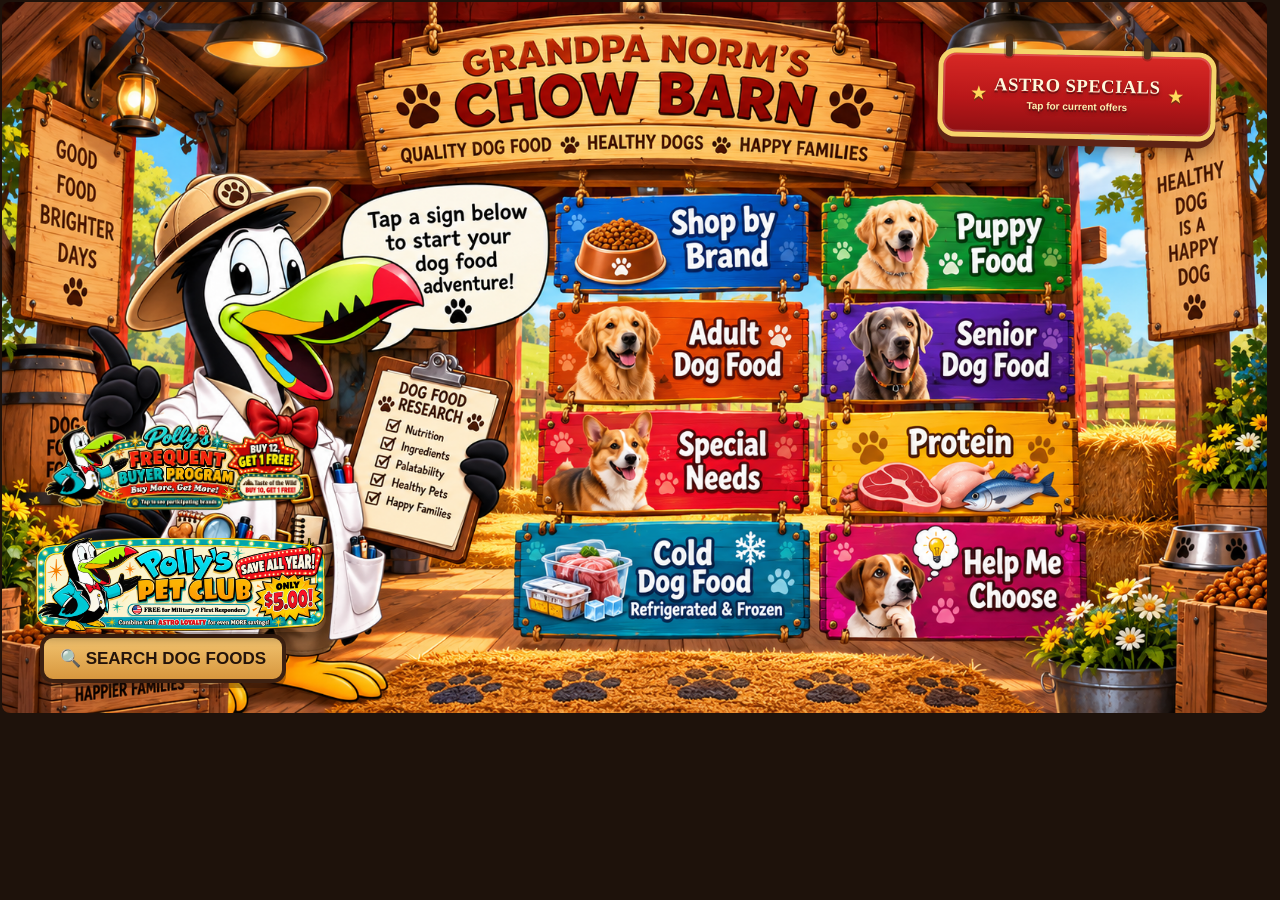
==== commit 951873fc: "V8.17 – Frequent Buyer Small Update ZIP" ====
--- a/index.html
+++ b/index.html
@@ -23,7 +23,7 @@
 <meta name="theme-color" content="#6f2a16">
 
 <title>Polly's Pets Dog Food Finder</title>
-<link rel="stylesheet" href="style-v815.css?v=815">
+<link rel="stylesheet" href="style-v817.css?v=817">
 </head>
 <body>
 <div class="app-shell">
@@ -41,6 +41,9 @@
     <button class="home-search-btn" onclick="window.location.href='search.html?v=813'">🔍 SEARCH DOG FOODS</button>
     <button class="pet-club-home-btn pet-club-marquee-btn" onclick="window.location.href='pet-club.html?v=815'" aria-label="Learn about Polly's Pet Club">
       <img src="pet-club-marquee-v815.png" alt="Polly's Pet Club - Save all year for only $5">
+    </button>
+    <button class="frequent-buyer-home-btn" onclick="window.location.href='frequent-buyer.html?v=817'" aria-label="See Polly's Frequent Buyer Program">
+      <img src="frequent-buyer-marquee.png" alt="Polly's Frequent Buyer Program - Buy more, get more">
     </button>
     <button class="astro-specials-btn" onclick="window.location.href='https://secure.astroloyalty.com/members.php?ld=xZzugnkcBMFfSCrWB%2Fs%3D'" aria-label="View current Astro Loyalty specials">
       <span class="astro-star">★</span>
--- a/style-v817.css
+++ b/style-v817.css
@@ -0,0 +1,3140 @@
+*{box-sizing:border-box}
+html,body{margin:0;padding:0;width:100%;height:100%;overflow:hidden;font-family:Arial,Helvetica,sans-serif;background:#24130c;color:#2f1c13;-webkit-tap-highlight-color:transparent;user-select:none}
+button{font:inherit;cursor:pointer}.app-shell{width:100vw;height:100vh}.screen{display:none;width:100vw;height:100vh}.active-screen{display:block}
+#homeScreen{background:#24130c;padding:2px;display:none;align-items:center;justify-content:center}#homeScreen.active-screen{display:flex}
+.scene-frame{position:relative;width:98.8vw;max-width:none;aspect-ratio:16/9;background-image:url('home-scene-16x9.png');background-size:100% 100%;background-position:center;background-repeat:no-repeat;overflow:hidden;border-radius:8px}
+.hotspot{position:absolute;border:0;background:rgba(255,255,255,.01);color:transparent;font-size:0;outline:none;border-radius:16px}.hotspot:active{transform:scale(.985)}
+.hotspot.brand{left:42.22%;top:26.35%;width:20.99%;height:13.82%}.hotspot.puppy{left:63.82%;top:26.35%;width:19.98%;height:14.13%}.hotspot.adult{left:42.22%;top:41.34%;width:20.87%;height:14.35%}.hotspot.senior{left:63.88%;top:41.66%;width:19.98%;height:14.24%}.hotspot.special{left:41.87%;top:56.22%;width:21.29%;height:14.45%}.hotspot.protein{left:63.76%;top:56.54%;width:20.16%;height:14.45%}.hotspot.cold{left:41.03%;top:72.26%;width:22.31%;height:14.98%}.hotspot.guide{left:64.11%;top:72.58%;width:19.86%;height:14.56%}
+
+.content-screen{overflow:auto;padding:16px;background:repeating-linear-gradient(90deg,#d49a57 0,#d49a57 72px,#cc8f4d 73px,#cc8f4d 75px)}
+.brand-page,.page-card{max-width:1180px;margin:12px auto 24px;padding:22px;background:linear-gradient(180deg,#fff7e7,#f7dfb6);border:5px solid #7e431e;border-radius:26px;box-shadow:0 9px 0 rgba(74,38,16,.20)}
+.wood-header{text-align:center;padding:18px 20px 20px;margin-bottom:18px;background:linear-gradient(#a95d2d,#7e3f1f);border:4px solid #5f3018;border-radius:20px;color:#fff7dc}
+.mini-kicker,.page-label{font-size:14px;font-weight:bold;letter-spacing:1.6px;color:#ffd67d}
+.wood-header h1,.page-card h1{margin:6px 0;font-size:38px}
+.wood-header p,.page-card p{margin:0;font-size:19px;line-height:1.4}
+
+....
+.filter-row{display:flex;flex-wrap:wrap;gap:10px;margin:0 0 14px}
+.filter-btn{padding:10px 15px;border:3px solid #82501f;border-radius:999px;background:#fff0bd;color:#5d3417;font-weight:bold}
+.filter-btn.active{background:#8c481f;color:white}
+.image-note{font-size:14px;color:#6d4c2d;margin:0 0 16px;padding:10px 12px;background:#fff2c8;border-radius:12px;border:2px solid #ddba72}
+
+.product-grid{display:grid;grid-template-columns:repeat(3,1fr);gap:16px}
+.product-card{background:#fff9ec;border:4px solid #d49b42;border-radius:20px;overflow:hidden;box-shadow:0 6px 0 rgba(74,38,16,.13);cursor:pointer}
+.product-image-wrap{position:relative;height:250px;background:#fff;overflow:hidden;display:flex;align-items:flex-start;justify-content:center}
+.product-card img{width:100%;height:275px;object-fit:contain;display:block;transform:translateY(-2px)}
+.size-badge{position:absolute;right:10px;bottom:10px;background:#8b431e;color:#fff;border:3px solid #f0c46d;border-radius:14px;padding:8px 12px;font-weight:bold;box-shadow:0 3px 0 rgba(0,0,0,.16)}
+.badge-label{display:block;font-size:11px;line-height:1;letter-spacing:.4px;opacity:.95;margin-bottom:3px}
+.badge-size{display:block;font-size:18px;line-height:1.1;font-weight:bold}
+.product-body{padding:13px}
+.product-line{font-size:13px;font-weight:bold;color:#9a5b1f;text-transform:uppercase;letter-spacing:1px}
+.product-name{font-size:21px;font-weight:bold;line-height:1.08;margin:4px 0 8px;color:#3e2516}
+.product-meta{display:grid;grid-template-columns:1fr 1fr;gap:7px;font-size:14px}
+.meta-chip{background:#f5e2b9;border-radius:10px;padding:7px;color:#5b3b21}
+.available-sizes{margin-top:10px;padding:8px 10px;background:#fff2c8;border:2px solid #e0bb73;border-radius:12px;color:#5d3a1a;font-size:14px;line-height:1.35;font-weight:bold}
+.more-info-btn{margin-top:10px;width:100%;min-height:50px;border:0;border-radius:14px;background:#8a3f1e;color:#fff;font-size:18px;font-weight:bold}
+.more-info-btn:active{transform:translateY(2px)}
+
+.detail-page{max-width:1240px}
+.detail-layout{display:grid;grid-template-columns:440px 1fr;gap:22px;align-items:start}
+.detail-image-card,.detail-info-card{background:#fff9ec;border:4px solid #d49b42;border-radius:20px;box-shadow:0 6px 0 rgba(74,38,16,.13)}
+.detail-image-wrap{padding:16px;height:470px;display:flex;align-items:center;justify-content:center;background:#fff;border-radius:16px 16px 0 0}
+.detail-image-wrap img{max-width:100%;max-height:100%;object-fit:contain}
+.detail-size-panel{padding:16px 18px;background:#8b431e;color:#fff;border-radius:0 0 16px 16px}
+.detail-size-title{font-size:14px;letter-spacing:.8px;text-transform:uppercase;color:#f7d694;font-weight:bold}
+.detail-size-value{font-size:34px;font-weight:bold;margin-top:5px}
+.detail-grid{display:grid;grid-template-columns:1fr 1fr;gap:14px;padding:18px}
+.detail-info-box{background:#f5e2b9;border-radius:14px;padding:14px}
+.detail-info-label{font-size:13px;text-transform:uppercase;letter-spacing:.8px;color:#8c5a1d;font-weight:bold}
+.detail-info-value{margin-top:5px;font-size:19px;line-height:1.3;color:#402414;font-weight:bold}
+.detail-description{margin:0 18px 16px;padding:16px;background:#fff2c8;border:2px solid #e0bb73;border-radius:14px;color:#5d3a1a;font-size:17px;line-height:1.5}
+.detail-note{margin:0 18px 18px;padding:12px 14px;background:#f7ecd1;border-radius:12px;color:#67462a;font-size:14px;line-height:1.4}
+.detail-buttons{padding:0 18px 18px}
+.website-btn{background:#7e431e}
+
+.info-box{display:flex;align-items:center;gap:17px;margin:24px 0;padding:20px;background:#fff1bd;border:3px solid #d9a642;border-radius:20px}
+.info-icon{width:66px;height:66px;flex:0 0 66px;display:flex;align-items:center;justify-content:center;border-radius:50%;background:#ffd260;font-size:32px}
+.info-title{font-size:22px;font-weight:bold}.info-text{margin-top:5px;font-size:17px}
+.answer-grid{display:grid;grid-template-columns:1fr 1fr;gap:16px;margin:24px 0}
+.answer-btn{min-height:96px;padding:16px;border:4px solid #d99d45;border-radius:20px;background:#fff;font-size:23px;font-weight:bold}
+.button-row{display:flex;gap:14px}.bottom-buttons{margin-top:20px}
+.back-btn{flex:1;min-height:70px;border:0;border-radius:18px;background:#9a2e24;color:#fff;font-size:22px;font-weight:bold}
+.back-btn.secondary{background:#7c613f}
+@media(max-width:1100px){.product-grid{grid-template-columns:repeat(2,1fr)}.detail-layout{grid-template-columns:1fr}.detail-image-wrap{height:360px}}
+
+
+/* THEMED BRAND SCREEN */
+.brand-barn-screen{
+  background:
+    linear-gradient(rgba(65,31,13,.12), rgba(65,31,13,.12)),
+    repeating-linear-gradient(90deg,#cb9050 0,#cb9050 78px,#c48646 79px,#c48646 82px);
+}
+.themed-brand-page{
+  background:
+    linear-gradient(180deg,#fff8e8 0%,#f7e2be 46%,#efd0a1 100%);
+  position:relative;
+}
+.brand-barn-header{
+  background:
+    linear-gradient(180deg,#ac5e2e 0%,#7e3f1f 100%);
+}
+
+.brand-scene-intro{
+  display:flex;
+  align-items:center;
+  gap:16px;
+  margin:0 0 18px;
+  padding:16px 18px;
+  border:3px solid #c89143;
+  border-radius:18px;
+  background:
+    linear-gradient(180deg,#fff2c9 0%,#fde6b1 100%);
+  box-shadow:0 4px 0 rgba(74,38,16,.12);
+}
+.brand-scene-badge{
+  flex:0 0 auto;
+  padding:12px 16px;
+  border-radius:14px;
+  background:#8b431e;
+  color:#fff3d2;
+  font-size:15px;
+  font-weight:bold;
+  letter-spacing:.8px;
+  border:3px solid #efc56d;
+}
+.brand-scene-text{
+  color:#5b391f;
+  font-size:18px;
+  line-height:1.35;
+}
+
+.brand-grid-wrap{
+  padding:18px;
+  border-radius:24px;
+  background:
+    linear-gradient(180deg,rgba(255,252,244,.55),rgba(255,241,210,.45));
+  border:4px solid #b47838;
+  box-shadow:inset 0 0 0 3px rgba(255,222,161,.35);
+  margin-bottom:20px;
+}
+
+.brand-grid{
+  display:grid;
+  grid-template-columns:repeat(3,1fr);
+  gap:18px;
+  margin-bottom:0;
+}
+
+.brand-sign{
+  position:relative;
+  min-height:150px;
+  border:4px solid #5f331a;
+  border-radius:22px;
+  color:#fff8eb;
+  padding:18px 16px 16px;
+  font-weight:bold;
+  box-shadow:0 8px 0 rgba(75,40,20,.22);
+  text-shadow:0 2px 0 rgba(0,0,0,.20);
+  overflow:hidden;
+}
+.brand-sign:before{
+  content:'';
+  position:absolute;
+  top:0;
+  left:50%;
+  width:6px;
+  height:24px;
+  transform:translateX(-50%);
+  background:#e7c382;
+  border-radius:0 0 6px 6px;
+}
+.brand-sign:after{
+  content:'';
+  position:absolute;
+  top:8px;
+  left:50%;
+  width:18px;
+  height:18px;
+  transform:translateX(-50%);
+  border-radius:50%;
+  background:#f8d88f;
+  box-shadow:0 1px 0 rgba(0,0,0,.18);
+}
+.brand-sign:nth-child(6n+1){background:linear-gradient(180deg,#348cdc,#246dba);}
+.brand-sign:nth-child(6n+2){background:linear-gradient(180deg,#59b746,#3c9530);}
+.brand-sign:nth-child(6n+3){background:linear-gradient(180deg,#ee9631,#d46f13);}
+.brand-sign:nth-child(6n+4){background:linear-gradient(180deg,#a05bd7,#7d3fb8);}
+.brand-sign:nth-child(6n+5){background:linear-gradient(180deg,#e25049,#c2332c);}
+.brand-sign:nth-child(6n+6){background:linear-gradient(180deg,#2da9ad,#237f83);}
+.brand-sign:hover{transform:translateY(1px);}
+.brand-name{
+  display:block;
+  font-size:29px;
+  line-height:1.05;
+  margin-top:16px;
+}
+.brand-note{
+  display:block;
+  margin-top:10px;
+  font-size:15px;
+  line-height:1.35;
+  font-weight:normal;
+  color:#fff1d5;
+}
+
+@media(max-width:950px){
+  .brand-grid{grid-template-columns:repeat(2,1fr)}
+  .brand-scene-intro{flex-direction:column;align-items:flex-start}
+}
+
+
+/* ============================
+   V7.11 BRAND FEED ROOM
+   Totally new file name prevents old Android Chrome from serving cached CSS.
+   ============================ */
+.brand-room-screen{
+  display:none;
+  overflow:auto;
+  padding:0;
+  background:#2b170d;
+}
+.brand-room-screen.active-screen{display:block}
+
+.brand-room{
+  position:relative;
+  min-height:100vh;
+  padding:18px 28px 24px;
+  overflow:hidden;
+  background:
+    linear-gradient(rgba(40,20,10,.18),rgba(40,20,10,.18)),
+    repeating-linear-gradient(
+      90deg,
+      #8a4f29 0px,
+      #8a4f29 75px,
+      #7a421f 76px,
+      #7a421f 81px
+    );
+  border:12px solid #4e2916;
+  box-shadow:inset 0 0 0 5px #bf7d3b;
+}
+
+.brand-room:before{
+  content:"";
+  position:absolute;
+  left:0; right:0; top:126px;
+  height:22px;
+  background:#4c2816;
+  border-top:5px solid #2d170c;
+  border-bottom:5px solid #2d170c;
+  box-shadow:0 5px 12px rgba(0,0,0,.28);
+}
+.brand-room:after{
+  content:"";
+  position:absolute;
+  left:0; right:0; bottom:112px;
+  height:26px;
+  background:#4c2816;
+  border-top:5px solid #2d170c;
+  border-bottom:5px solid #2d170c;
+}
+
+.brand-room-header{
+  position:relative;
+  z-index:2;
+  width:min(900px,92%);
+  margin:0 auto 25px;
+  padding:14px 24px 16px;
+  text-align:center;
+  color:#fff4d5;
+  background:linear-gradient(#9b5729,#6d351a);
+  border:5px solid #3f2111;
+  border-radius:18px;
+  box-shadow:0 8px 0 rgba(0,0,0,.18), inset 0 0 0 3px rgba(255,221,150,.16);
+}
+.brand-room-header:before,
+.brand-room-header:after{
+  content:"";
+  position:absolute;
+  top:-26px;
+  width:7px;
+  height:28px;
+  background:#d4ab6d;
+}
+.brand-room-header:before{left:26%}
+.brand-room-header:after{right:26%}
+.barn-kicker{
+  color:#ffd477;
+  font-size:15px;
+  font-weight:800;
+  letter-spacing:2px;
+}
+.brand-room-header h1{
+  margin:5px 0 3px;
+  font-size:42px;
+  letter-spacing:1px;
+}
+.barn-subtitle{
+  font-size:18px;
+  color:#ffe9b8;
+}
+
+.feed-room-panel{
+  position:relative;
+  z-index:3;
+  max-width:1120px;
+  margin:0 auto 28px;
+  padding:24px 24px 28px;
+  background:rgba(38,20,11,.58);
+  border:5px solid #5a3019;
+  border-radius:24px;
+  box-shadow:0 8px 18px rgba(0,0,0,.24), inset 0 0 0 3px rgba(214,154,88,.14);
+}
+.feed-room-label{
+  width:max-content;
+  max-width:90%;
+  margin:-8px auto 22px;
+  padding:9px 20px;
+  border-radius:999px;
+  color:#4c2917;
+  background:#f2cf8b;
+  border:4px solid #8a5328;
+  font-size:15px;
+  font-weight:900;
+  letter-spacing:1.2px;
+}
+
+#brandScreen .barn-brand-grid{
+  display:grid;
+  grid-template-columns:repeat(3,1fr);
+  gap:22px;
+  margin:0;
+}
+
+#brandScreen .brand-sign{
+  position:relative;
+  min-height:142px;
+  padding:28px 14px 16px;
+  border-radius:12px;
+  border:5px solid #3e2314;
+  color:#3a2011;
+  background:
+    linear-gradient(rgba(255,246,213,.9),rgba(232,190,124,.92)),
+    repeating-linear-gradient(0deg,#d9a663 0,#d9a663 12px,#d09a57 13px,#d09a57 14px);
+  text-shadow:none;
+  box-shadow:
+    0 8px 0 rgba(37,19,10,.35),
+    inset 0 0 0 3px rgba(255,255,255,.28);
+  transform:rotate(-.4deg);
+}
+#brandScreen .brand-sign:nth-child(even){transform:rotate(.4deg)}
+#brandScreen .brand-sign:before{
+  content:"";
+  position:absolute;
+  top:-27px;
+  left:50%;
+  width:4px;
+  height:30px;
+  transform:translateX(-50%);
+  background:#d7bb84;
+}
+#brandScreen .brand-sign:after{
+  content:"";
+  position:absolute;
+  top:9px;
+  left:50%;
+  width:15px;
+  height:15px;
+  transform:translateX(-50%);
+  border-radius:50%;
+  background:#69401f;
+  box-shadow:inset 0 0 0 3px #c98b48;
+}
+#brandScreen .brand-name{
+  display:block;
+  margin-top:10px;
+  font-size:29px;
+  line-height:1.05;
+  font-weight:900;
+}
+#brandScreen .brand-note{
+  display:block;
+  margin-top:9px;
+  color:#704223;
+  font-size:15px;
+  line-height:1.3;
+  font-weight:700;
+}
+#brandScreen .brand-sign:active{
+  transform:translateY(3px) rotate(0deg);
+  box-shadow:0 4px 0 rgba(37,19,10,.35);
+}
+
+.brand-room-footer{
+  position:relative;
+  z-index:3;
+  max-width:1120px;
+  margin:0 auto;
+  display:flex;
+  align-items:center;
+  gap:20px;
+}
+.feed-sack-note{
+  flex:1;
+  padding:15px 18px;
+  border:4px dashed #7d4a25;
+  border-radius:16px;
+  background:#d8b477;
+  color:#4b2a17;
+  font-size:16px;
+  font-weight:900;
+  letter-spacing:.8px;
+  text-align:center;
+}
+.barn-home-button{
+  flex:0 0 310px;
+  min-height:68px;
+  background:linear-gradient(#8c4c25,#6c361b);
+  border:4px solid #3d2112;
+  box-shadow:0 6px 0 rgba(0,0,0,.2);
+}
+
+.barn-beam{
+  position:absolute;
+  top:0;
+  bottom:0;
+  width:34px;
+  background:#4a2715;
+  border-left:4px solid #30170c;
+  border-right:4px solid #30170c;
+  opacity:.9;
+}
+.barn-beam-left{left:7%}
+.barn-beam-right{right:7%}
+
+@media(max-width:950px){
+  #brandScreen .barn-brand-grid{grid-template-columns:repeat(2,1fr)}
+  .brand-room-footer{flex-direction:column}
+  .barn-home-button{width:100%;flex:auto}
+}
+
+
+/* ==========================================
+   V7.13 ILLUSTRATED SHOP-BY-BRAND SCREEN
+   Uses a full barn scene instead of a plain HTML page.
+   ========================================== */
+.brand-picture-screen{
+  display:none;
+  width:100vw;
+  height:100vh;
+  overflow:hidden;
+  background:#2a150a;
+}
+.brand-picture-screen.active-screen{display:block;}
+
+.brand-picture-scene{
+  position:relative;
+  width:100%;
+  height:100%;
+  background:
+    linear-gradient(rgba(38,20,10,.14),rgba(38,20,10,.14)),
+    url('brand-barn-scene.png') center center / cover no-repeat;
+  overflow:hidden;
+}
+
+/* Opaque center wash hides the incorrect concept-brand artwork in the generated background */
+.brand-picture-scene:before{
+  content:"";
+  position:absolute;
+  left:21.2%;
+  right:8.8%;
+  top:24.5%;
+  bottom:13.2%;
+  border-radius:18px;
+  background:rgba(74,39,20,.70);
+  border:4px solid rgba(72,36,18,.92);
+  box-shadow:
+    0 8px 20px rgba(0,0,0,.28),
+    inset 0 0 0 3px rgba(226,170,96,.18);
+}
+
+.brand-picture-header{
+  position:absolute;
+  z-index:4;
+  left:26%;
+  right:12%;
+  top:3%;
+  text-align:center;
+  color:#4b2411;
+  background:linear-gradient(180deg,#f3d49c,#dca65f);
+  border:5px solid #6a371b;
+  border-radius:22px;
+  padding:8px 18px 10px;
+  box-shadow:0 6px 0 rgba(69,34,17,.28);
+}
+.brand-picture-kicker{
+  font-size:14px;
+  font-weight:900;
+  letter-spacing:1.8px;
+  color:#7c421f;
+}
+.brand-picture-header h1{
+  margin:1px 0 2px;
+  font-size:38px;
+  line-height:1;
+  letter-spacing:1px;
+}
+.brand-picture-subtitle{
+  font-size:16px;
+  font-weight:700;
+}
+
+.brand-picture-grid-panel{
+  position:absolute;
+  z-index:5;
+  left:22.6%;
+  right:10.2%;
+  top:26.5%;
+  bottom:15.4%;
+  display:flex;
+  align-items:center;
+  justify-content:center;
+}
+
+#brandScreen .brand-picture-grid{
+  width:100%;
+  height:100%;
+  display:grid;
+  grid-template-columns:repeat(4,1fr);
+  grid-template-rows:repeat(4,1fr);
+  gap:12px 14px;
+  margin:0;
+}
+
+#brandScreen .brand-picture-grid .brand-sign{
+  position:relative;
+  min-height:0;
+  padding:12px 10px 10px;
+  border-radius:12px;
+  border:4px solid #6a3b20;
+  background:
+    linear-gradient(180deg,#f7e4b9 0%,#e4bb79 100%);
+  color:#3f2413;
+  text-shadow:none;
+  box-shadow:
+    0 5px 0 rgba(44,22,11,.35),
+    inset 0 0 0 2px rgba(255,255,255,.35);
+  transform:none;
+  overflow:hidden;
+}
+#brandScreen .brand-picture-grid .brand-sign:before{
+  content:"";
+  position:absolute;
+  left:50%;
+  top:-9px;
+  width:4px;
+  height:14px;
+  transform:translateX(-50%);
+  background:#6b4b2c;
+}
+#brandScreen .brand-picture-grid .brand-sign:after{
+  content:"";
+  position:absolute;
+  left:50%;
+  top:7px;
+  width:10px;
+  height:10px;
+  transform:translateX(-50%);
+  border-radius:50%;
+  background:#754820;
+}
+#brandScreen .brand-picture-grid .brand-name{
+  display:block;
+  margin-top:7px;
+  font-size:23px;
+  line-height:1.05;
+  font-weight:900;
+}
+#brandScreen .brand-picture-grid .brand-note{
+  display:block;
+  margin-top:6px;
+  color:#734521;
+  font-size:12px;
+  line-height:1.2;
+  font-weight:700;
+}
+#brandScreen .brand-picture-grid .brand-sign:active{
+  transform:translateY(2px);
+  box-shadow:0 2px 0 rgba(44,22,11,.35);
+}
+
+.brand-home-btn{
+  position:absolute;
+  z-index:6;
+  right:11%;
+  bottom:4.8%;
+  min-width:240px;
+  min-height:58px;
+  border:4px solid #5e3219;
+  border-radius:14px;
+  background:linear-gradient(#e1b16d,#c68b45);
+  color:#3d2414;
+  font-size:20px;
+  font-weight:900;
+  box-shadow:0 5px 0 rgba(54,27,13,.35);
+}
+
+@media(max-width:1000px){
+  .brand-picture-header{left:23%;right:8%}
+  #brandScreen .brand-picture-grid .brand-name{font-size:20px}
+  #brandScreen .brand-picture-grid .brand-note{font-size:11px}
+}
+
+
+/* V7.14 top navigation for brand product pages */
+.top-nav-bar{
+  display:flex;
+  justify-content:space-between;
+  gap:14px;
+  margin-bottom:14px;
+}
+.top-nav-btn{
+  min-width:220px;
+  min-height:58px;
+  padding:10px 18px;
+  border:4px solid #5d3118;
+  border-radius:16px;
+  background:linear-gradient(#a4562b,#7a3c1e);
+  color:#fff7df;
+  font-size:19px;
+  font-weight:900;
+  box-shadow:0 5px 0 rgba(58,29,14,.22);
+}
+.top-nav-btn.secondary{
+  background:linear-gradient(#7d6748,#5e4b34);
+}
+.top-nav-btn:active{
+  transform:translateY(2px);
+  box-shadow:0 2px 0 rgba(58,29,14,.22);
+}
+
+
+/* V7.15 Ingredients & Nutrition page */
+.ingredient-page{max-width:1240px}
+.ingredient-header{margin-bottom:20px}
+.ingredient-layout{
+  display:grid;
+  grid-template-columns:390px 1fr;
+  gap:22px;
+  align-items:start;
+}
+.ingredient-product-card{
+  overflow:hidden;
+  background:#fff;
+  border:4px solid #d49b42;
+  border-radius:20px;
+  box-shadow:0 6px 0 rgba(74,38,16,.13);
+}
+.ingredient-product-card img{
+  display:block;
+  width:100%;
+  height:410px;
+  padding:14px;
+  object-fit:contain;
+  background:#fff;
+}
+.ingredient-size-strip{
+  display:flex;
+  justify-content:space-between;
+  gap:12px;
+  padding:14px 16px;
+  background:#8b431e;
+  color:#fff5dd;
+  font-size:17px;
+}
+.secondary-strip{
+  background:#6c5338;
+  border-top:2px solid #e3bc78;
+}
+.ingredient-content-card{
+  padding:18px;
+  background:#fff9ec;
+  border:4px solid #d49b42;
+  border-radius:20px;
+  box-shadow:0 6px 0 rgba(74,38,16,.13);
+}
+.ingredient-section{
+  padding:18px;
+  background:#fff2c8;
+  border:3px solid #dfb86b;
+  border-radius:16px;
+}
+.ingredient-section h2{
+  margin:0 0 10px;
+  color:#5a3219;
+  font-size:29px;
+}
+.ingredient-section p{
+  margin:0;
+  color:#5a3a22;
+  font-size:17px;
+  line-height:1.55;
+}
+.nutrition-row{
+  display:grid;
+  grid-template-columns:1fr 1fr;
+  gap:14px;
+  margin-top:16px;
+}
+.nutrition-box{
+  padding:16px;
+  background:#f5e2b9;
+  border:3px solid #d7a555;
+  border-radius:15px;
+}
+.nutrition-label{
+  color:#8b551f;
+  font-size:14px;
+  font-weight:900;
+  text-transform:uppercase;
+  letter-spacing:.8px;
+}
+.nutrition-value{
+  margin-top:8px;
+  color:#432817;
+  font-size:17px;
+  line-height:1.4;
+  font-weight:700;
+}
+.ingredient-buttons{margin-top:18px}
+@media(max-width:1000px){
+  .ingredient-layout{grid-template-columns:1fr}
+  .ingredient-product-card img{height:320px}
+}
+
+
+/* ===========================
+   V7.16 SHOP BY BRAND FIXES
+   =========================== */
+
+/* Keep the brand page as the illustrated scene, not a generic content page */
+#brandScreen.brand-picture-screen.active-screen{
+  display:block;
+  padding:0;
+  overflow:hidden;
+}
+
+/* Top navigation is always visible and above all overlays */
+.brand-top-nav{
+  position:absolute;
+  z-index:30;
+  left:2.2%;
+  right:2.2%;
+  top:2.2%;
+  display:flex;
+  justify-content:space-between;
+  align-items:center;
+  pointer-events:none;
+}
+
+.brand-top-btn{
+  pointer-events:auto;
+  min-width:190px;
+  min-height:54px;
+  padding:9px 16px;
+  border:4px solid #4f2915;
+  border-radius:15px;
+  background:linear-gradient(#e6b36e,#c98b45);
+  color:#3c2213;
+  font-size:18px;
+  font-weight:900;
+  box-shadow:0 5px 0 rgba(45,22,10,.35);
+  text-shadow:none;
+}
+.brand-top-home{
+  min-width:130px;
+  background:linear-gradient(#a95b2d,#7d3d1e);
+  color:#fff4d5;
+}
+.brand-top-btn:active{
+  transform:translateY(2px);
+  box-shadow:0 2px 0 rgba(45,22,10,.35);
+}
+
+/* Move the title slightly lower so the new top buttons don't overlap it */
+#brandScreen .brand-picture-header{
+  top:10%;
+}
+
+/* Give the clickable brand area a little more room and keep it clear of bottom clutter */
+#brandScreen .brand-picture-grid-panel{
+  top:28%;
+  bottom:6%;
+}
+
+/* Remove old bottom navigation entirely */
+#brandScreen .brand-home-btn{
+  display:none !important;
+}
+
+/* Ensure generated background never catches taps */
+#brandScreen .brand-picture-scene:before,
+#brandScreen .brand-picture-header,
+#brandScreen .brand-picture-scene{
+  pointer-events:none;
+}
+#brandScreen .brand-picture-grid-panel,
+#brandScreen .brand-picture-grid,
+#brandScreen .brand-sign,
+#brandScreen .brand-top-nav,
+#brandScreen .brand-top-btn{
+  pointer-events:auto;
+}
+
+
+/* ===== ACANA additions ===== */
+.acana-wood-header{background:linear-gradient(#7c3d21,#4c2716)}
+.acana-wood-header h1{letter-spacing:.3px}
+.acana-wood-header .mini-kicker{color:#ffd88c}
+.acana-filter .filter-btn.active{background:linear-gradient(#8b5326,#603217)}
+.product-card.acana-card .product-line{background:#e9f1f7;color:#33536c}
+.product-card.acana-card .available-sizes{min-height:42px}
+.product-card.acana-card .product-image-wrap{background:linear-gradient(180deg,#faf6ed,#f1e3cb)}
+.detail-brand-accent{display:inline-block;padding:4px 10px;border-radius:999px;background:#f0c977;color:#5a3318;font-size:13px;font-weight:800;letter-spacing:.4px;margin-bottom:8px}
+
+/* V7.21 ACANA official product art */
+#acanaScreen .product-image-wrap{background:#ffffff;}
+#acanaScreen .product-card img{object-fit:contain;padding:8px 12px;height:268px;transform:none;}
+
+/* V7.22 protein amount display */
+.protein-amount-badge{
+  margin-top:9px;
+  padding:9px 11px;
+  border-radius:11px;
+  background:#72401f;
+  color:#fff7e2;
+  font-size:15px;
+  font-weight:900;
+  text-align:center;
+  border:2px solid #e4bd71;
+}
+.nutrition-row{
+  grid-template-columns:repeat(3,1fr);
+}
+.protein-highlight-box{
+  background:#f1d394;
+  border-color:#b8792f;
+}
+.protein-highlight{
+  font-size:27px;
+  color:#6d3518;
+}
+@media(max-width:1000px){
+  .nutrition-row{grid-template-columns:1fr;}
+}
+
+/* V7.25 Taste of the Wild brand section */
+.totw-wood-header{
+  background:linear-gradient(180deg,#725128 0%,#3d2a19 100%);
+  border-color:#332115;
+}
+.totw-wood-header .mini-kicker{color:#e5c277;}
+#tasteWildScreen .product-image-wrap{
+  background:linear-gradient(180deg,#ffffff,#f5efe2);
+}
+#tasteWildScreen .product-card img{
+  object-fit:contain;
+  padding:8px 10px;
+  height:268px;
+  transform:none;
+}
+#tasteWildScreen .product-line{
+  color:#6b4a22;
+}
+#tasteWildScreen .protein-amount-badge{
+  background:#5e421f;
+}
+
+/* V7.27 Science Diet brand section */
+.science-wood-header{
+  background:linear-gradient(180deg,#7a4b2c 0%,#4a2d1d 100%);
+  border-color:#372116;
+}
+.science-wood-header .mini-kicker{color:#f5d9a2;}
+#scienceDietScreen .product-image-wrap{
+  background:#ffffff;
+}
+#scienceDietScreen .product-card img{
+  object-fit:contain;
+  padding:8px 12px;
+  height:268px;
+  transform:none;
+}
+#scienceDietScreen .product-line{
+  color:#8f2143;
+}
+#scienceDietScreen .protein-amount-badge{
+  background:#8f2143;
+}
+
+/* V7.29: Science Diet protein values use dry-matter basis */
+#scienceDietScreen .protein-amount-badge::after{
+  content:"";
+}
+
+/* V7.30 Ultimates section */
+.ultimates-wood-header{
+  background:linear-gradient(180deg,#5b3523 0%,#2f1c14 100%);
+  border-color:#20130e;
+}
+.ultimates-wood-header .mini-kicker{color:#f0dfbf;}
+#ultimatesScreen .product-image-wrap{background:#ffffff;}
+#ultimatesScreen .product-card img{
+  object-fit:contain;
+  padding:8px 12px;
+  height:268px;
+  transform:none;
+}
+#ultimatesScreen .product-line{color:#8b2b2b;}
+#ultimatesScreen .protein-amount-badge{background:#2d6d63;}
+
+/* V7.32 SquarePet */
+.squarepet-wood-header{
+  background:linear-gradient(180deg,#285f69 0%,#193d44 100%);
+  border-color:#122d32;
+}
+.squarepet-wood-header .mini-kicker{color:#dff5f7;}
+#squarePetScreen .product-image-wrap{background:#ffffff;}
+#squarePetScreen .product-card img{
+  object-fit:contain;
+  padding:8px 12px;
+  height:268px;
+  transform:none;
+}
+#squarePetScreen .product-line{color:#17798a;}
+#squarePetScreen .protein-amount-badge{background:#17798a;}
+
+
+/* V7.37 NutriSource */
+.nutrisource-wood-header{background:linear-gradient(#356ca5,#244f7b);border-color:#173a60;}
+.nutrisource-filter .filter-btn.active{background:#2f679e;color:#fff;border-color:#234b72;}
+
+
+/* V7.38 more themed Shop by Brand page */
+#brandScreen.brand-picture-screen{background:linear-gradient(180deg,#231108,#3a1e10 45%,#2b150b);}
+#brandScreen .brand-picture-scene{
+  background:
+    radial-gradient(circle at 20% 18%, rgba(255,214,143,.20), transparent 18%),
+    radial-gradient(circle at 82% 24%, rgba(255,214,143,.15), transparent 16%),
+    linear-gradient(rgba(29,14,7,.18),rgba(29,14,7,.24)),
+    url('brand-barn-scene.png') center center / cover no-repeat;
+}
+#brandScreen .brand-picture-scene:before{
+  left:18.5%;
+  right:7.5%;
+  top:22.6%;
+  bottom:10.5%;
+  border-radius:28px;
+  background:linear-gradient(180deg,rgba(70,38,21,.84),rgba(60,31,17,.88));
+  border:6px solid rgba(88,48,24,.96);
+  box-shadow:0 14px 28px rgba(0,0,0,.34), inset 0 0 0 3px rgba(232,193,128,.18), inset 0 20px 40px rgba(255,255,255,.04);
+}
+#brandScreen .brand-picture-scene:after{
+  content:'';
+  position:absolute;
+  left:20%;
+  right:9%;
+  top:26.5%;
+  bottom:13%;
+  pointer-events:none;
+  border-radius:20px;
+  background:repeating-linear-gradient(180deg, rgba(255,255,255,.015) 0 22px, rgba(0,0,0,.03) 22px 44px);
+  opacity:.45;
+}
+#brandScreen .brand-barn-lantern{position:absolute;z-index:2;top:9.5%;width:32px;height:56px;border-radius:12px;background:linear-gradient(180deg,#ffd67f,#df9328);box-shadow:0 0 22px rgba(255,208,115,.55), 0 0 38px rgba(255,208,115,.28);border:4px solid #6e3f1f;}
+#brandScreen .brand-barn-lantern:before{content:'';position:absolute;left:50%;top:-22px;transform:translateX(-50%);width:4px;height:24px;background:#6b4626;}
+#brandScreen .brand-barn-lantern:after{content:'';position:absolute;left:7px;right:7px;top:10px;bottom:10px;border-radius:8px;background:rgba(255,244,198,.58);}
+#brandScreen .lantern-left{left:20.5%;}
+#brandScreen .lantern-right{right:10%;}
+#brandScreen .brand-hay{position:absolute;z-index:2;bottom:7.5%;width:100px;height:56px;border-radius:14px;background:repeating-linear-gradient(90deg,#d7ad4b 0 9px,#c89b3a 9px 17px);border:4px solid #8f6228;box-shadow:0 8px 12px rgba(0,0,0,.18);}
+#brandScreen .brand-hay:before{content:'';position:absolute;left:8px;right:8px;top:-10px;height:14px;border-radius:12px;background:repeating-linear-gradient(90deg,#efc864 0 8px,#dfb24e 8px 16px);}
+#brandScreen .hay-left{left:17.6%;transform:rotate(-2deg);}
+#brandScreen .hay-right{right:7.8%;transform:rotate(2deg);}
+#brandScreen .brand-feed-sign{position:absolute;z-index:6;left:8.5%;top:36%;width:170px;padding:14px 12px;border-radius:16px;background:linear-gradient(180deg,#f2d29a,#dda85d);border:5px solid #6d3d1f;color:#523017;font-size:18px;font-weight:900;line-height:1.1;text-align:center;box-shadow:0 8px 0 rgba(52,27,13,.24);transform:rotate(-6deg);}
+#brandScreen .brand-feed-sign:before{content:'';position:absolute;left:50%;top:-23px;transform:translateX(-50%);width:6px;height:26px;background:#6d492b;border-radius:3px;}
+#brandScreen .brand-picture-header{left:24.3%;right:13%;top:8.4%;padding:14px 20px 16px;border-radius:26px;background:linear-gradient(180deg,#f8deae,#e0ae68);border:6px solid #6b391c;box-shadow:0 8px 0 rgba(69,34,17,.30), inset 0 0 0 2px rgba(255,255,255,.22);}
+#brandScreen .brand-picture-header:before,#brandScreen .brand-picture-header:after{content:'';position:absolute;top:-24px;width:5px;height:26px;background:#704b2b;border-radius:5px;}
+#brandScreen .brand-picture-header:before{left:18%;}
+#brandScreen .brand-picture-header:after{right:18%;}
+#brandScreen .brand-picture-kicker{font-size:15px;letter-spacing:2px;color:#7e431e;}
+#brandScreen .brand-picture-header h1{font-size:44px;letter-spacing:1.4px;margin:4px 0;}
+#brandScreen .brand-picture-subtitle{font-size:17px;font-weight:800;color:#5a3119;}
+#brandScreen .brand-picture-grid-panel{left:21.3%;right:9.3%;top:26.5%;bottom:9.2%;display:block;}
+#brandScreen .brand-grid-marquee{position:absolute;left:50%;top:-22px;transform:translateX(-50%);z-index:7;padding:10px 24px;border-radius:18px;background:linear-gradient(180deg,#a1552a,#7a3c1e);border:4px solid #f1cf90;color:#fff6df;font-size:22px;font-weight:900;letter-spacing:.8px;box-shadow:0 6px 0 rgba(55,27,13,.28);}
+#brandScreen .brand-grid-frame{position:absolute;left:0;right:0;top:16px;bottom:48px;padding:16px 18px 18px;border-radius:22px;background:linear-gradient(180deg,rgba(95,57,31,.65),rgba(82,47,25,.72));border:5px solid #8b572e;box-shadow:inset 0 0 0 2px rgba(237,195,126,.14);}
+#brandScreen .brand-grid-footnote{position:absolute;left:50%;transform:translateX(-50%);z-index:7;padding:7px 16px;border-radius:999px;background:rgba(255,245,225,.92);border:3px solid #7b4825;color:#5c3218;font-size:14px;font-weight:800;white-space:nowrap;}
+#brandScreen .brand-grid-footnote.top{top:26px;}
+#brandScreen .brand-grid-footnote.bottom{bottom:2px;background:rgba(250,231,186,.95);}
+#brandScreen .brand-picture-grid{position:absolute;inset:56px 16px 16px 16px;grid-template-columns:repeat(4,1fr);grid-template-rows:repeat(4,1fr);gap:14px 16px;}
+#brandScreen .brand-picture-grid .brand-sign{padding:16px 10px 12px;border-radius:16px;border:4px solid #684021;box-shadow:0 6px 0 rgba(44,22,11,.34), inset 0 0 0 2px rgba(255,255,255,.18);}
+#brandScreen .brand-picture-grid .brand-sign:before{left:26%;top:-11px;width:4px;height:18px;background:#715030;}
+#brandScreen .brand-picture-grid .brand-sign:after{left:auto;right:26%;top:-11px;width:4px;height:18px;border-radius:0;transform:none;background:#715030;}
+#brandScreen .brand-picture-grid .brand-sign.sign-variant-1{background:linear-gradient(180deg,#f7d694,#e3ac58 100%);}
+#brandScreen .brand-picture-grid .brand-sign.sign-variant-2{background:linear-gradient(180deg,#f6e5b9,#e3c888 100%);}
+#brandScreen .brand-picture-grid .brand-sign.sign-variant-3{background:linear-gradient(180deg,#f8cb9b,#e59d63 100%);}
+#brandScreen .brand-picture-grid .brand-sign.sign-variant-4{background:linear-gradient(180deg,#e8d0a5,#c79b62 100%);}
+#brandScreen .brand-picture-grid .brand-sign.sign-variant-5{background:linear-gradient(180deg,#f5dda5,#d9b16d 100%);}
+#brandScreen .brand-picture-grid .brand-sign:nth-child(odd){transform:rotate(-.65deg);}
+#brandScreen .brand-picture-grid .brand-sign:nth-child(even){transform:rotate(.65deg);}
+#brandScreen .brand-picture-grid .brand-sign:active{transform:translateY(2px) scale(.99);}
+#brandScreen .brand-picture-grid .brand-ribbon{display:inline-block;padding:4px 10px;border-radius:999px;background:rgba(119,68,33,.15);color:#73431f;font-size:11px;font-weight:900;letter-spacing:.7px;text-transform:uppercase;border:2px solid rgba(109,63,29,.26);}
+#brandScreen .brand-picture-grid .brand-name{margin-top:10px;font-size:24px;line-height:1.02;color:#3f2413;}
+#brandScreen .brand-picture-grid .brand-note{margin-top:7px;font-size:12px;line-height:1.18;color:#754922;}
+@media(max-width:1000px){
+  #brandScreen .brand-feed-sign{display:none;}
+  #brandScreen .brand-picture-header{left:22%;right:8%;}
+  #brandScreen .brand-picture-grid-panel{left:20.5%;right:7.2%;}
+  #brandScreen .brand-grid-footnote{font-size:12px;}
+  #brandScreen .brand-picture-grid .brand-name{font-size:20px;}
+  #brandScreen .brand-picture-grid .brand-note{font-size:11px;}
+}
+
+
+/* V7.39 Diamond Naturals */
+.diamond-wood-header{background:linear-gradient(#3f4c38,#273326);}
+.diamond-wood-header .mini-kicker{color:#e8d6a5;}
+.diamond-filter .filter-btn.active{background:linear-gradient(#566849,#34412f);}
+.product-card.diamond-card .product-line{background:#edf0e7;color:#3a4a35;}
+#diamondNaturalsScreen .product-image-wrap{background:#fff;}
+#diamondNaturalsScreen .product-card img{object-fit:contain;padding:8px 12px;height:268px;transform:none;}
+
+
+/* V7.40 deeper themed shop by brand */
+#brandScreen .brand-hay{height:64px;width:118px;border-radius:16px;background:repeating-linear-gradient(90deg,#dcb454 0 8px,#ca9b39 8px 16px),linear-gradient(180deg,#e8c768,#c99536);border:4px solid #8d6027;box-shadow:0 10px 14px rgba(0,0,0,.22), inset 0 -8px 0 rgba(150,93,26,.22);}
+#brandScreen .brand-hay:before{left:10px;right:10px;top:-12px;height:16px;background:repeating-linear-gradient(90deg,#efca69 0 7px,#e1b24d 7px 14px);}
+#brandScreen .brand-hay:after{content:'';position:absolute;left:12px;right:12px;bottom:7px;height:6px;border-radius:8px;background:rgba(120,72,18,.18);}
+#brandScreen .hay-left{left:16.7%;bottom:6.8%;}
+#brandScreen .hay-right{right:7.2%;bottom:6.6%;}
+#brandScreen .hay-center{left:11.2%;bottom:11%;width:92px;height:52px;transform:rotate(-5deg);}
+#brandScreen .brand-picture-grid-panel{left:20.8%;right:9.1%;}
+#brandScreen .brand-grid-frame{top:20px;bottom:54px;padding:18px 20px 20px;border-radius:26px;background:linear-gradient(180deg,#734927,#5b361d 55%,#4f2e19);border:10px solid #8d5a32;box-shadow:0 12px 0 rgba(46,24,12,.30), inset 0 0 0 3px rgba(201,151,91,.28), inset 0 0 0 16px rgba(58,32,18,.30);}
+#brandScreen .brand-grid-frame:before{content:'';position:absolute;inset:18px;border-radius:14px;background:linear-gradient(180deg,rgba(104,65,37,.28),rgba(54,31,18,.18));border:4px solid rgba(213,171,106,.16);pointer-events:none;}
+#brandScreen .frame-corner{position:absolute;z-index:6;width:36px;height:36px;border-radius:8px;background:linear-gradient(180deg,#9d6739,#6d431f);border:4px solid #573319;box-shadow:0 4px 0 rgba(39,20,10,.24);}
+#brandScreen .frame-corner:before,#brandScreen .frame-corner:after{content:'';position:absolute;border-radius:50%;width:7px;height:7px;background:#d7b276;box-shadow:0 0 0 2px rgba(92,56,27,.35);}
+#brandScreen .frame-corner:before{left:6px;top:6px;}
+#brandScreen .frame-corner:after{right:6px;bottom:6px;}
+#brandScreen .frame-corner.tl{left:-10px;top:-10px;}
+#brandScreen .frame-corner.tr{right:-10px;top:-10px;}
+#brandScreen .frame-corner.bl{left:-10px;bottom:-10px;}
+#brandScreen .frame-corner.br{right:-10px;bottom:-10px;}
+#brandScreen .frame-hay{position:absolute;z-index:5;bottom:12px;width:86px;height:42px;border-radius:12px;background:repeating-linear-gradient(90deg,#dcb454 0 8px,#ca9b39 8px 16px),linear-gradient(180deg,#e8c768,#c99536);border:3px solid #8d6027;opacity:.96;box-shadow:0 6px 10px rgba(0,0,0,.18);}
+#brandScreen .frame-hay:before{content:'';position:absolute;left:8px;right:8px;top:-9px;height:12px;border-radius:8px;background:repeating-linear-gradient(90deg,#efca69 0 7px,#e1b24d 7px 14px);}
+#brandScreen .frame-hay-left{left:18px;}
+#brandScreen .frame-hay-right{right:18px;}
+#brandScreen .brand-picture-grid{inset:58px 18px 56px 18px;gap:16px 17px;}
+#brandScreen .brand-picture-grid .brand-sign{position:relative;padding:14px 12px 12px;border-radius:12px;border:5px solid #6e4624;background:
+  linear-gradient(180deg,rgba(255,255,255,.08),rgba(0,0,0,.05)),
+  repeating-linear-gradient(180deg,#c7924d 0 26px,#b57f3c 26px 52px,#c99554 52px 78px);
+  color:#2e1a0f;box-shadow:0 8px 0 rgba(53,28,14,.34), inset 0 0 0 2px rgba(255,242,211,.15), inset 0 -10px 0 rgba(88,54,24,.12);}
+#brandScreen .brand-picture-grid .brand-sign.sign-variant-1,#brandScreen .brand-picture-grid .brand-sign.sign-variant-2,#brandScreen .brand-picture-grid .brand-sign.sign-variant-3,#brandScreen .brand-picture-grid .brand-sign.sign-variant-4,#brandScreen .brand-picture-grid .brand-sign.sign-variant-5{background:linear-gradient(180deg,rgba(255,255,255,.08),rgba(0,0,0,.05)),repeating-linear-gradient(180deg,#d39a52 0 24px,#bd8641 24px 48px,#cf9550 48px 72px);}
+#brandScreen .brand-picture-grid .brand-sign:before{left:24%;top:-18px;width:5px;height:24px;background:#6c4b2f;border-radius:4px;box-shadow:0 0 0 2px rgba(45,24,12,.15);}
+#brandScreen .brand-picture-grid .brand-sign:after{left:auto;right:24%;top:-18px;width:5px;height:24px;border-radius:4px;transform:none;background:#6c4b2f;box-shadow:0 0 0 2px rgba(45,24,12,.15);}
+#brandScreen .brand-picture-grid .brand-sign .brand-ribbon{display:none;}
+#brandScreen .brand-picture-grid .brand-sign .brand-name{position:relative;margin-top:6px;padding-top:12px;font-size:24px;line-height:1.02;font-weight:900;color:#351f12;text-shadow:0 1px 0 rgba(255,236,205,.35);}
+#brandScreen .brand-picture-grid .brand-sign .brand-name:before,#brandScreen .brand-picture-grid .brand-sign .brand-name:after{content:'';position:absolute;top:0;width:9px;height:9px;border-radius:50%;background:#6e4624;box-shadow:0 0 0 2px rgba(240,202,138,.40);}
+#brandScreen .brand-picture-grid .brand-sign .brand-name:before{left:6px;}
+#brandScreen .brand-picture-grid .brand-sign .brand-name:after{right:6px;}
+#brandScreen .brand-picture-grid .brand-sign .brand-note{margin-top:7px;font-size:11px;line-height:1.22;color:#5c3520;font-weight:800;background:rgba(255,243,217,.38);border-radius:10px;padding:6px 7px 5px;border:1px solid rgba(106,70,36,.16);}
+#brandScreen .brand-grid-marquee{padding:11px 26px;border-radius:20px;background:linear-gradient(180deg,#b56a35,#7d411f);border:5px solid #eacb8d;box-shadow:0 7px 0 rgba(55,27,13,.28);}
+#brandScreen .brand-grid-footnote{background:rgba(248,232,194,.98);border:3px solid #7b4825;box-shadow:0 4px 0 rgba(55,27,13,.15);}
+#brandScreen .brand-feed-sign{background:linear-gradient(180deg,#f0cf95,#d9a25a);border-width:6px;box-shadow:0 10px 0 rgba(52,27,13,.24);}
+@media(max-width:1000px){
+  #brandScreen .brand-picture-grid{gap:12px 13px;}
+  #brandScreen .brand-picture-grid .brand-sign .brand-name{font-size:20px;}
+  #brandScreen .brand-picture-grid .brand-sign .brand-note{font-size:10px;}
+  #brandScreen .hay-center{display:none;}
+  #brandScreen .frame-hay{display:none;}
+}
+
+
+/* V7.41 Redbarn */
+.redbarn-wood-header{background:linear-gradient(#8b3b26,#552316)}
+.redbarn-wood-header .mini-kicker{color:#ffd69a}
+.redbarn-filter .filter-btn.active{background:linear-gradient(#9a4d2c,#6d2e1b)}
+.product-card.redbarn-card .product-line{background:#f3e6d8;color:#71331f}
+#redbarnScreen .product-image-wrap{background:#fff}
+#redbarnScreen .product-card img{object-fit:contain;padding:8px 12px;height:268px;transform:none}
+
+
+/* V7.42 Zignature */
+.zignature-wood-header{background:linear-gradient(#5a345f,#34203a);}
+.zignature-wood-header .mini-kicker{color:#f5d85c;}
+.zignature-filter .filter-btn.active{background:linear-gradient(#76507c,#4d3152);}
+#zignatureScreen .product-image-wrap{background:#fff;}
+#zignatureScreen .product-card img{object-fit:contain;padding:8px 12px;height:268px;transform:none;}
+.product-card.zignature-card .product-line{background:#efe6f2;color:#51345a;}
+
+
+/* V7.43 brand plates based on uploaded wood sign reference */
+#brandScreen .brand-picture-grid{inset:54px 14px 54px 14px;gap:10px 10px;}
+#brandScreen .brand-picture-grid .brand-sign.wood-brand-sign{
+  min-height:0;
+  padding:0;
+  border:none;
+  border-radius:0;
+  background:transparent url('wood-brand-plate.png') center center / 100% 100% no-repeat;
+  box-shadow:none;
+  overflow:visible;
+  position:relative;
+  transform:none;
+}
+#brandScreen .brand-picture-grid .brand-sign.wood-brand-sign:before,
+#brandScreen .brand-picture-grid .brand-sign.wood-brand-sign:after{display:none;}
+#brandScreen .brand-picture-grid .brand-sign.wood-brand-sign .brand-ribbon,
+#brandScreen .brand-picture-grid .brand-sign.wood-brand-sign .brand-note{display:none !important;}
+#brandScreen .brand-picture-grid .brand-sign.wood-brand-sign .brand-name{
+  position:absolute;
+  left:14%;
+  right:14%;
+  top:19%;
+  bottom:15%;
+  display:flex;
+  align-items:center;
+  justify-content:center;
+  text-align:center;
+  padding:0 10px;
+  margin:0;
+  color:#5c2f13;
+  font-size:24px;
+  line-height:1.02;
+  font-weight:900;
+  text-shadow:0 1px 0 rgba(255,235,205,.6), 0 2px 4px rgba(80,40,12,.12);
+  letter-spacing:.2px;
+  word-break:break-word;
+}
+#brandScreen .brand-picture-grid .brand-sign.wood-brand-sign:active{transform:translateY(2px) scale(.99);}
+#brandScreen .brand-picture-grid .brand-sign.wood-brand-sign:hover{filter:brightness(1.03);}
+#brandScreen .brand-grid-frame{padding:14px 16px 16px;}
+@media(max-width:1000px){
+  #brandScreen .brand-picture-grid{gap:8px 8px;}
+  #brandScreen .brand-picture-grid .brand-sign.wood-brand-sign .brand-name{font-size:20px;left:13%;right:13%;top:18%;bottom:14%;}
+}
+
+
+/* V7.46 - Shop by Brand capacity fix
+   The brand list now exceeds 16 items. Use 5 columns x 4 rows so ORIJEN
+   and later brands remain visible inside the fixed kiosk viewport. */
+#brandScreen .brand-picture-grid{
+  grid-template-columns:repeat(5,1fr) !important;
+  grid-template-rows:repeat(4,1fr) !important;
+  gap:8px 8px !important;
+}
+#brandScreen .brand-picture-grid .brand-sign.wood-brand-sign .brand-name{
+  font-size:20px !important;
+  left:12% !important;
+  right:12% !important;
+}
+@media(max-width:1000px){
+  #brandScreen .brand-picture-grid{
+    grid-template-columns:repeat(5,1fr) !important;
+    grid-template-rows:repeat(4,1fr) !important;
+    gap:7px 7px !important;
+  }
+  #brandScreen .brand-picture-grid .brand-sign.wood-brand-sign .brand-name{
+    font-size:18px !important;
+  }
+}
+
+
+/* V7.47 - brand page sits higher and all signs remain visible */
+#brandScreen .brand-picture-header{top:4.6% !important;padding:12px 18px 14px !important;}
+#brandScreen .brand-picture-grid-panel{top:20.2% !important;bottom:7.2% !important;}
+#brandScreen .brand-grid-frame{top:10px !important;bottom:36px !important;padding:12px 14px 14px !important;}
+#brandScreen .brand-picture-grid{inset:42px 12px 12px 12px !important;grid-template-columns:repeat(5,1fr) !important;grid-template-rows:repeat(4,1fr) !important;gap:8px 8px !important;}
+#brandScreen .brand-picture-grid .brand-sign.wood-brand-sign .brand-name{font-size:19px !important;left:13% !important;right:13% !important;top:17% !important;bottom:13% !important;}
+
+
+/* V7.50 - Shop by Brand integrated barn-wall redesign */
+/* Strip out older overlay decorations that made the screen feel pasted on. */
+#brandScreen .frame-corner,
+#brandScreen .frame-hay,
+#brandScreen .brand-grid-footnote,
+#brandScreen .brand-feed-sign,
+#brandScreen .hay-center{display:none !important;}
+
+/* Keep the barn scene itself visible and let the brand wall live inside it. */
+#brandScreen .brand-picture-scene:before{
+  left:16.8% !important;
+  right:5.6% !important;
+  top:13.5% !important;
+  bottom:4.2% !important;
+  border:none !important;
+  border-radius:0 !important;
+  background:
+    linear-gradient(90deg,rgba(48,25,12,.14),rgba(48,25,12,.04) 8%,rgba(48,25,12,.04) 92%,rgba(48,25,12,.14)),
+    repeating-linear-gradient(180deg,rgba(87,50,27,.18) 0 6px,rgba(45,25,14,.10) 6px 11px,rgba(122,76,41,.10) 11px 64px) !important;
+  box-shadow:none !important;
+  opacity:.82;
+}
+#brandScreen .brand-picture-scene:after{
+  left:17.5% !important;
+  right:6.2% !important;
+  top:14.5% !important;
+  bottom:5% !important;
+  border-radius:0 !important;
+  background:
+    linear-gradient(90deg,transparent 0 2%,rgba(72,38,19,.18) 2% 2.7%,transparent 2.7% 97.3%,rgba(72,38,19,.18) 97.3% 98%,transparent 98%),
+    repeating-linear-gradient(180deg,transparent 0 126px,rgba(74,39,19,.42) 126px 138px,transparent 138px 252px) !important;
+  opacity:.9 !important;
+}
+
+/* Raise the entire layout so it sits naturally under the navigation. */
+#brandScreen .brand-top-nav{top:1.2% !important;}
+#brandScreen .brand-picture-header{
+  left:27% !important;
+  right:14.5% !important;
+  top:3.8% !important;
+  padding:9px 18px 11px !important;
+  border-radius:12px !important;
+  background:
+    linear-gradient(180deg,rgba(203,139,70,.98),rgba(151,86,38,.98)),
+    repeating-linear-gradient(0deg,rgba(255,255,255,.05) 0 2px,rgba(0,0,0,.04) 2px 5px) !important;
+  border:5px solid #5b3118 !important;
+  box-shadow:0 6px 0 rgba(45,22,10,.28), inset 0 0 0 2px rgba(246,207,142,.28) !important;
+}
+#brandScreen .brand-picture-header:before,
+#brandScreen .brand-picture-header:after{
+  top:-19px !important;
+  height:20px !important;
+  width:5px !important;
+  background:#5c3a21 !important;
+}
+#brandScreen .brand-picture-kicker{font-size:13px !important;color:#4f2b17 !important;}
+#brandScreen .brand-picture-header h1{font-size:36px !important;margin:1px 0 !important;color:#3e2111 !important;}
+#brandScreen .brand-picture-subtitle{font-size:14px !important;color:#4c2b18 !important;}
+
+/* The grid is no longer a big card. It is an open barn-wall section. */
+#brandScreen .brand-picture-grid-panel{
+  left:18.4% !important;
+  right:6.8% !important;
+  top:15.4% !important;
+  bottom:4.8% !important;
+}
+#brandScreen .brand-grid-marquee{
+  top:-7px !important;
+  padding:8px 24px !important;
+  border-radius:10px !important;
+  background:linear-gradient(180deg,#9b572b,#6e381b) !important;
+  border:4px solid #d5a76b !important;
+  color:#fff0d2 !important;
+  font-size:19px !important;
+  box-shadow:0 5px 0 rgba(45,22,10,.24) !important;
+}
+#brandScreen .brand-grid-frame{
+  left:0 !important;
+  right:0 !important;
+  top:18px !important;
+  bottom:0 !important;
+  padding:0 !important;
+  border:none !important;
+  border-radius:0 !important;
+  background:transparent !important;
+  box-shadow:none !important;
+}
+#brandScreen .brand-grid-frame:before{
+  inset:0 !important;
+  border:none !important;
+  border-radius:0 !important;
+  background:
+    linear-gradient(90deg,#643819 0 11px,transparent 11px calc(100% - 11px),#643819 calc(100% - 11px)),
+    linear-gradient(180deg,#74451f 0 12px,transparent 12px calc(100% - 12px),#74451f calc(100% - 12px)) !important;
+  opacity:.9 !important;
+  box-shadow:inset 0 0 0 3px rgba(42,21,10,.22) !important;
+}
+
+/* Brand signs hang directly on the barn rails. */
+#brandScreen .brand-picture-grid{
+  inset:26px 20px 20px 20px !important;
+  grid-template-columns:repeat(5,1fr) !important;
+  grid-template-rows:repeat(4,1fr) !important;
+  gap:7px 9px !important;
+  z-index:5 !important;
+}
+#brandScreen .brand-picture-grid .brand-sign.wood-brand-sign{
+  filter:drop-shadow(0 5px 2px rgba(35,18,8,.32));
+}
+#brandScreen .brand-picture-grid .brand-sign.wood-brand-sign .brand-name{
+  font-size:19px !important;
+  left:12% !important;
+  right:12% !important;
+  top:17% !important;
+  bottom:13% !important;
+  color:#4a2712 !important;
+}
+
+/* Hay belongs at floor level only, so it feels like part of the set. */
+#brandScreen .hay-left{
+  left:17.4% !important;
+  bottom:2.2% !important;
+  transform:rotate(-4deg) scale(.92) !important;
+  opacity:.88 !important;
+}
+#brandScreen .hay-right{
+  right:5.6% !important;
+  bottom:2.0% !important;
+  transform:rotate(4deg) scale(.92) !important;
+  opacity:.88 !important;
+}
+
+@media(max-width:1000px){
+  #brandScreen .brand-picture-header{left:23% !important;right:8% !important;top:3.5% !important;}
+  #brandScreen .brand-picture-grid-panel{left:18.8% !important;right:6.2% !important;top:15.8% !important;bottom:4.5% !important;}
+  #brandScreen .brand-picture-grid{inset:24px 14px 16px 14px !important;gap:6px 7px !important;}
+  #brandScreen .brand-picture-grid .brand-sign.wood-brand-sign .brand-name{font-size:17px !important;}
+}
+
+/* V7.52 working main category tabs */
+.category-page{padding-top:18px;}
+.category-wood-header{margin-top:0;}
+.category-filter-row{margin:14px auto 10px;max-width:1180px;}
+.category-count{text-align:center;font-weight:900;color:#6b3f22;margin:8px 0 14px;font-size:16px;}
+.category-product-grid{margin-top:0;}
+.category-brand-badge{display:inline-block;background:#714021;color:#fff4dd;border-radius:999px;padding:4px 10px;font-size:11px;font-weight:900;letter-spacing:.4px;margin-bottom:7px;}
+.category-empty{grid-column:1/-1;background:#fff4dd;border:3px solid #8b572e;border-radius:18px;padding:30px;text-align:center;font-weight:900;color:#5a321d;}
+.cold-brand-grid{display:grid;grid-template-columns:repeat(3,1fr);gap:18px;max-width:1080px;margin:26px auto 34px;}
+.cold-brand-card{min-height:150px;border:6px solid #684021;border-radius:18px;background:linear-gradient(180deg,#d69b52,#b87938);box-shadow:0 8px 0 rgba(48,25,12,.28);color:#3b2112;padding:22px 18px;display:flex;flex-direction:column;align-items:center;justify-content:center;}
+.cold-brand-name{font-size:27px;font-weight:900;}
+.cold-brand-note{font-size:16px;font-weight:800;margin-top:8px;color:#684021;}
+@media(max-width:1000px){.cold-brand-grid{grid-template-columns:repeat(2,1fr);gap:14px}.cold-brand-card{min-height:130px}.cold-brand-name{font-size:23px}}
+
+
+/* V7.57 – rebuilt Shop by Brand page to match the original integrated barn-wall look */
+#brandScreen.brand-picture-screen{
+  background:linear-gradient(180deg,#3a2115 0%,#5b3723 38%,#6a422a 62%,#4a2a1a 100%);
+}
+#brandScreen .brand-picture-scene.original-brand-wall{
+  position:relative;
+  min-height:100vh;
+  overflow:hidden;
+  background:
+    radial-gradient(1200px 380px at 50% 100%, rgba(255,221,153,.18), transparent 65%),
+    linear-gradient(180deg, rgba(255,233,171,.18) 0 10%, transparent 24%),
+    repeating-linear-gradient(90deg,
+      #6e462d 0 70px,
+      #7b4e33 70px 74px,
+      #6a432c 74px 144px,
+      #7b4e33 144px 148px,
+      #65402a 148px 220px),
+    linear-gradient(180deg,#5f3a25,#744a31 32%,#6a432c 70%,#5a3624);
+}
+#brandScreen .brand-picture-scene.original-brand-wall:before{
+  content:'';
+  position:absolute;
+  inset:0;
+  pointer-events:none;
+  background:
+    linear-gradient(180deg, rgba(0,0,0,.18), transparent 14%, transparent 86%, rgba(0,0,0,.18)),
+    radial-gradient(circle at 18% 24%, rgba(255,255,255,.10), transparent 20%),
+    radial-gradient(circle at 82% 20%, rgba(255,255,255,.08), transparent 18%),
+    radial-gradient(circle at 48% 60%, rgba(255,255,255,.05), transparent 24%);
+}
+#brandScreen .brand-top-nav{
+  position:absolute;
+  top:1.2%;
+  left:3.4%;
+  right:3.4%;
+  display:flex;
+  justify-content:space-between;
+  z-index:8;
+}
+#brandScreen .brand-top-btn{
+  border:none;
+  border-radius:16px;
+  padding:10px 18px;
+  font-size:18px;
+  font-weight:900;
+  color:#412315;
+  background:linear-gradient(180deg,#f4d89f,#d7a35f);
+  box-shadow:0 5px 0 rgba(58,31,16,.28), inset 0 0 0 3px rgba(106,64,31,.42);
+}
+#brandScreen .brand-top-btn:active{transform:translateY(2px)}
+#brandScreen .brand-original-header{
+  position:absolute;
+  left:14%;
+  right:14%;
+  top:3.8%;
+  z-index:7;
+  text-align:center;
+  padding:10px 24px 14px;
+  border-radius:18px;
+  color:#3c2214;
+  background:linear-gradient(180deg,#f7d99e,#e2b164 52%,#d0944e 100%);
+  border:4px solid #6d4122;
+  box-shadow:0 7px 0 rgba(58,31,16,.28), inset 0 0 0 2px rgba(255,245,217,.35);
+}
+#brandScreen .brand-original-header:before,
+#brandScreen .brand-original-header:after{
+  content:'';
+  position:absolute;
+  top:-20px;
+  width:5px;
+  height:22px;
+  background:#6d4122;
+  border-radius:4px;
+}
+#brandScreen .brand-original-header:before{left:14%;}
+#brandScreen .brand-original-header:after{right:14%;}
+#brandScreen .brand-original-crest{
+  font-family: Georgia, 'Times New Roman', serif;
+  font-size:26px;
+  font-weight:700;
+  line-height:1;
+  color:#5c2f17;
+  margin-bottom:2px;
+}
+#brandScreen .brand-original-kicker{
+  font-size:12px;
+  font-weight:900;
+  letter-spacing:1.8px;
+  color:#6e3d1c;
+}
+#brandScreen .brand-original-header h1{
+  margin:2px 0 1px;
+  font-size:34px;
+  line-height:1;
+  letter-spacing:.8px;
+  color:#2f190d;
+}
+#brandScreen .brand-original-subtitle{
+  font-size:14px;
+  font-weight:800;
+  color:#4f2d1a;
+}
+#brandScreen .brand-wall-area{
+  position:absolute;
+  left:4.2%;
+  right:4.2%;
+  top:18.8%;
+  bottom:4.8%;
+  z-index:4;
+  border-radius:22px;
+  overflow:hidden;
+  background:
+    radial-gradient(1000px 140px at 50% 0%, rgba(255,255,255,.10), transparent 60%),
+    linear-gradient(180deg, rgba(255,255,255,.08), rgba(255,255,255,0) 18%),
+    repeating-linear-gradient(90deg,
+      rgba(124,83,54,.56) 0 62px,
+      rgba(80,51,34,.68) 62px 66px,
+      rgba(122,80,51,.56) 66px 128px,
+      rgba(80,51,34,.68) 128px 132px),
+    linear-gradient(180deg,#cbb698,#f0e0c9 18%,#ead5b8 54%,#dec29e 100%);
+  border:6px solid #6f482c;
+  box-shadow:inset 0 0 0 3px rgba(255,245,217,.32), 0 10px 22px rgba(0,0,0,.25);
+}
+#brandScreen .brand-wall-area:before{
+  content:'Polly's Pets   SHOP BY BRAND';
+  position:absolute;
+  left:5%;
+  right:5%;
+  top:7%;
+  font-family: Georgia, 'Times New Roman', serif;
+  font-size:82px;
+  line-height:.92;
+  font-weight:700;
+  text-align:center;
+  color:rgba(77,48,29,.14);
+  letter-spacing:2px;
+  pointer-events:none;
+}
+#brandScreen .brand-wall-post{
+  position:absolute;
+  top:0;
+  bottom:0;
+  width:34px;
+  z-index:1;
+  background:linear-gradient(180deg,#6d452b,#4f301d 55%,#6b432a);
+  box-shadow:inset -3px 0 0 rgba(255,244,210,.10), inset 3px 0 0 rgba(51,26,13,.18);
+}
+#brandScreen .brand-wall-post.left{left:0;}
+#brandScreen .brand-wall-post.right{right:0;}
+#brandScreen .brand-wall-rail{
+  position:absolute;
+  left:28px;
+  right:28px;
+  height:16px;
+  z-index:1;
+  border-radius:10px;
+  background:linear-gradient(180deg,#7b4b2e,#5f3923 50%,#7a4a2e);
+  box-shadow:0 2px 0 rgba(255,245,217,.10), inset 0 -2px 0 rgba(52,27,13,.22);
+}
+#brandScreen .brand-wall-rail.rail-top{top:18%;}
+#brandScreen .brand-wall-rail.rail-middle{top:47%;}
+#brandScreen .brand-wall-rail.rail-bottom{top:76%;}
+#brandScreen .brand-picture-grid.original-brand-grid{
+  position:absolute;
+  inset:22px 34px 22px 34px;
+  z-index:3;
+  display:grid;
+  grid-template-columns:repeat(5,1fr);
+  grid-template-rows:repeat(4,1fr);
+  gap:12px 12px;
+}
+#brandScreen .brand-picture-grid.original-brand-grid .brand-sign.wood-brand-sign{
+  position:relative;
+  min-height:0;
+  padding:0;
+  border:none !important;
+  border-radius:0;
+  background:transparent url('wood-brand-plate.png') center/100% 100% no-repeat !important;
+  box-shadow:0 6px 10px rgba(0,0,0,.20);
+}
+#brandScreen .brand-picture-grid.original-brand-grid .brand-sign.wood-brand-sign:nth-child(odd){transform:rotate(-1.2deg);}
+#brandScreen .brand-picture-grid.original-brand-grid .brand-sign.wood-brand-sign:nth-child(even){transform:rotate(1.1deg);}
+#brandScreen .brand-picture-grid.original-brand-grid .brand-sign.wood-brand-sign:nth-child(3n){transform:rotate(-.5deg);}
+#brandScreen .brand-picture-grid.original-brand-grid .brand-sign.wood-brand-sign:before,
+#brandScreen .brand-picture-grid.original-brand-grid .brand-sign.wood-brand-sign:after,
+#brandScreen .brand-picture-grid.original-brand-grid .brand-sign.wood-brand-sign .brand-ribbon,
+#brandScreen .brand-picture-grid.original-brand-grid .brand-sign.wood-brand-sign .brand-note{display:none !important;}
+#brandScreen .brand-picture-grid.original-brand-grid .brand-sign.wood-brand-sign .brand-name{
+  position:absolute;
+  left:13%;
+  right:13%;
+  top:18%;
+  bottom:16%;
+  display:flex;
+  align-items:center;
+  justify-content:center;
+  text-align:center;
+  font-size:18px;
+  line-height:1.02;
+  font-weight:900;
+  color:#2f190d;
+  text-shadow:0 1px 0 rgba(255,240,209,.42);
+}
+#brandScreen .brand-picture-grid.original-brand-grid .brand-sign.wood-brand-sign:active{transform:translateY(2px) scale(.99);}
+#brandScreen .brand-picture-grid.original-brand-grid .brand-sign.wood-brand-sign:hover{filter:brightness(1.03);}
+
+@media (max-width: 1280px){
+  #brandScreen .brand-original-header{left:12%; right:12%; top:3.2%;}
+  #brandScreen .brand-original-header h1{font-size:31px;}
+  #brandScreen .brand-original-subtitle{font-size:13px;}
+  #brandScreen .brand-wall-area{left:3.5%; right:3.5%; top:17.2%; bottom:4.2%;}
+  #brandScreen .brand-wall-area:before{font-size:74px; top:7.5%;}
+  #brandScreen .brand-picture-grid.original-brand-grid{inset:20px 30px 20px 30px; gap:10px 10px;}
+  #brandScreen .brand-picture-grid.original-brand-grid .brand-sign.wood-brand-sign .brand-name{font-size:17px; left:12%; right:12%;}
+}
+
+
+/* V7.60 – image-based Shop by Brand scene, matching the main-screen experience */
+#brandScreen.brand-picture-screen{
+  background:#24130c !important;
+  padding:2px !important;
+  overflow:hidden !important;
+}
+#brandScreen.brand-picture-screen.active-screen{
+  display:flex !important;
+  align-items:center !important;
+  justify-content:center !important;
+}
+#brandScreen .brand-scene-frame{
+  position:relative;
+  width:98.8vw;
+  max-width:none;
+  aspect-ratio:16/9;
+  background-image:url('brand-barn-scene.png');
+  background-size:100% 100%;
+  background-position:center;
+  background-repeat:no-repeat;
+  overflow:hidden;
+  border-radius:8px;
+}
+/* Covers the old 4x4 logo wall with a matching wood backing so no old logos show through. */
+#brandScreen .brand-scene-frame:before{
+  content:'';
+  position:absolute;
+  left:20.2%;
+  right:14.3%;
+  top:28.4%;
+  bottom:14.5%;
+  z-index:2;
+  border-radius:8px;
+  background:
+    repeating-linear-gradient(0deg,
+      rgba(222,177,111,.96) 0 4px,
+      rgba(232,191,126,.96) 4px 64px,
+      rgba(170,112,61,.82) 64px 68px),
+    linear-gradient(180deg,#e8bd7e,#d89c58);
+  border:5px solid #7b4a27;
+  box-shadow:inset 0 0 0 2px rgba(255,237,196,.40),0 7px 14px rgba(0,0,0,.20);
+}
+#brandScreen .brand-scene-frame:after{
+  content:'CHOOSE A BRAND';
+  position:absolute;
+  left:35%;
+  right:27%;
+  top:25.5%;
+  z-index:4;
+  text-align:center;
+  font-family:'Cooper Black','Arial Rounded MT Bold','Trebuchet MS',sans-serif;
+  font-size:18px;
+  line-height:1;
+  letter-spacing:.8px;
+  color:#4b2714;
+  text-shadow:0 1px 0 rgba(255,238,197,.55);
+}
+#brandScreen .brand-scene-grid{
+  position:absolute;
+  left:21.1%;
+  right:15.1%;
+  top:29.6%;
+  bottom:15.8%;
+  z-index:5;
+  display:grid;
+  grid-template-columns:repeat(5,1fr);
+  grid-template-rows:repeat(4,1fr);
+  gap:6px 7px;
+}
+#brandScreen .brand-scene-grid .brand-sign.wood-brand-sign{
+  position:relative;
+  min-width:0;
+  min-height:0;
+  padding:0;
+  border:0 !important;
+  border-radius:0 !important;
+  background:transparent url('wood-brand-plate.png') center/100% 100% no-repeat !important;
+  box-shadow:0 4px 7px rgba(0,0,0,.22) !important;
+  overflow:visible;
+}
+#brandScreen .brand-scene-grid .brand-sign.wood-brand-sign:nth-child(odd){transform:rotate(-.45deg);}
+#brandScreen .brand-scene-grid .brand-sign.wood-brand-sign:nth-child(even){transform:rotate(.4deg);}
+#brandScreen .brand-scene-grid .brand-sign.wood-brand-sign:nth-child(4n){transform:rotate(-.2deg);}
+#brandScreen .brand-scene-grid .brand-sign.wood-brand-sign:before,
+#brandScreen .brand-scene-grid .brand-sign.wood-brand-sign:after,
+#brandScreen .brand-scene-grid .brand-sign.wood-brand-sign .brand-ribbon,
+#brandScreen .brand-scene-grid .brand-sign.wood-brand-sign .brand-note{display:none !important;}
+#brandScreen .brand-scene-grid .brand-sign.wood-brand-sign .brand-name{
+  position:absolute;
+  inset:15% 11% 14% 11% !important;
+  display:flex;
+  align-items:center;
+  justify-content:center;
+  text-align:center;
+  margin:0 !important;
+  padding:0 !important;
+  font-family:'Cooper Black','Arial Rounded MT Bold','Trebuchet MS',sans-serif !important;
+  font-size:17px !important;
+  line-height:.96 !important;
+  font-weight:900 !important;
+  letter-spacing:.05px;
+  color:#372014 !important;
+  text-shadow:0 1px 0 rgba(255,236,195,.68),1px 1px 0 rgba(122,72,35,.12);
+}
+#brandScreen .brand-scene-grid .brand-sign.wood-brand-sign:active{
+  transform:translateY(2px) scale(.985) !important;
+  filter:brightness(.96);
+}
+#brandScreen .brand-scene-nav{
+  position:absolute;
+  z-index:8;
+  border:0;
+  background:rgba(255,255,255,.01);
+  color:transparent;
+  font-size:0;
+  outline:none;
+}
+#brandScreen .brand-scene-back{left:21.6%;top:87.0%;width:10.8%;height:6.5%;}
+#brandScreen .brand-scene-home{left:72.0%;top:87.0%;width:11.6%;height:6.5%;}
+#brandScreen .brand-scene-nav:active{transform:scale(.98);}
+@media(max-width:1280px){
+  #brandScreen .brand-scene-grid .brand-sign.wood-brand-sign .brand-name{font-size:15px !important;}
+  #brandScreen .brand-scene-frame:after{font-size:16px;}
+}
+
+/* V7.62 Tucker's reliability fallback */
+.product-image-wrap .image-fallback{display:none;position:absolute;inset:20px;align-items:center;justify-content:center;text-align:center;font-weight:900;font-size:24px;color:#6f2a16;border:3px dashed #b98b62;border-radius:16px;background:#fff8ec;}
+.product-image-wrap.image-missing .image-fallback{display:flex;}
+#tuckersScreen .wood-header{margin-bottom:16px;}
+#tuckersScreen .image-note{margin-bottom:18px;}
+
+/* V7.63 ORIJEN FreshPrey */
+#orijenFreshPreyScreen .wood-header{margin-bottom:16px;}
+#orijenFreshPreyScreen .product-image-wrap img{object-fit:contain;background:#fff;}
+
+/* V7.70 – Cold Dog Food barn landing page redesign */
+#sectionScreen.cold-barn-screen{
+  padding:14px;
+  background:
+    linear-gradient(180deg,rgba(36,18,9,.28),rgba(36,18,9,.12) 34%,rgba(36,18,9,.30)),
+    repeating-linear-gradient(90deg,
+      #674129 0 74px,
+      #74492f 74px 78px,
+      #5f3b26 78px 152px,
+      #74492f 152px 156px);
+}
+#sectionScreen.cold-barn-screen .category-page{
+  position:relative;
+  max-width:1180px;
+  min-height:calc(100vh - 28px);
+  margin:0 auto;
+  padding:20px 24px 24px;
+  overflow:hidden;
+  background:
+    linear-gradient(180deg,rgba(255,239,196,.08),transparent 18%),
+    repeating-linear-gradient(90deg,
+      #7a4c30 0 84px,
+      #855437 84px 88px,
+      #71452d 88px 172px,
+      #875538 172px 176px);
+  border:7px solid #3f2517;
+  border-radius:28px;
+  box-shadow:inset 0 0 0 4px #9b673f,0 10px 0 rgba(34,17,8,.35);
+}
+#sectionScreen.cold-barn-screen .category-page:before,
+#sectionScreen.cold-barn-screen .category-page:after{
+  content:'';
+  position:absolute;
+  z-index:0;
+  pointer-events:none;
+  left:0;right:0;
+  height:24px;
+  background:linear-gradient(180deg,#422719,#654027 45%,#382116);
+  border-top:3px solid #2c180f;
+  border-bottom:3px solid #2c180f;
+}
+#sectionScreen.cold-barn-screen .category-page:before{top:108px;transform:rotate(-.35deg)}
+#sectionScreen.cold-barn-screen .category-page:after{bottom:90px;transform:rotate(.25deg)}
+#sectionScreen.cold-barn-screen .category-page > *{position:relative;z-index:1}
+#sectionScreen.cold-barn-screen .top-nav-bar{margin-bottom:12px}
+#sectionScreen.cold-barn-screen .top-nav-btn{
+  border:3px solid #e0b86d;
+  box-shadow:0 4px 0 rgba(34,17,8,.28);
+}
+#sectionScreen.cold-barn-screen .category-wood-header{
+  max-width:850px;
+  margin:0 auto 12px;
+  padding:17px 24px 18px;
+  background:
+    linear-gradient(rgba(108,55,23,.06),rgba(65,31,12,.16)),
+    linear-gradient(180deg,#b86d33,#8e4e26 52%,#773d1e);
+  border:6px solid #4d2a16;
+  border-radius:22px;
+  box-shadow:inset 0 0 0 3px rgba(244,194,108,.35),0 7px 0 rgba(40,20,9,.28);
+}
+#sectionScreen.cold-barn-screen .category-wood-header .mini-kicker{color:#ffe0a0}
+#sectionScreen.cold-barn-screen .category-wood-header h1{
+  font-size:42px;
+  line-height:1;
+  color:#fff7dc;
+  text-shadow:0 3px 0 #572b16;
+}
+#sectionScreen.cold-barn-screen .category-wood-header p{color:#fff1cb;font-weight:700}
+#sectionScreen.cold-barn-screen .category-count{
+  width:max-content;
+  max-width:92%;
+  margin:12px auto 16px;
+  padding:9px 18px;
+  color:#4b2a18;
+  background:#f5d494;
+  border:3px solid #71401f;
+  border-radius:999px;
+  box-shadow:0 4px 0 rgba(48,24,11,.22);
+  font-size:16px;
+}
+#sectionScreen.cold-barn-screen .cold-brand-grid{
+  display:grid;
+  grid-template-columns:repeat(3,1fr);
+  gap:18px 20px;
+  max-width:1080px;
+  margin:14px auto 26px;
+  padding:18px;
+  border-radius:24px;
+  background:rgba(48,25,12,.23);
+  border:3px solid rgba(246,207,135,.30);
+}
+#sectionScreen.cold-barn-screen .cold-brand-card{
+  position:relative;
+  min-height:154px;
+  padding:30px 28px 23px;
+  border:0;
+  border-radius:12px;
+  background-color:transparent;
+  background-image:url('wood-brand-plate.png');
+  background-size:100% 100%;
+  background-repeat:no-repeat;
+  background-position:center;
+  color:#fff4d4;
+  box-shadow:none;
+  text-shadow:0 2px 0 #5b2e16,0 3px 5px rgba(39,18,7,.38);
+  overflow:visible;
+  transform:rotate(-.25deg);
+}
+#sectionScreen.cold-barn-screen .cold-brand-card:nth-child(even){transform:rotate(.25deg)}
+#sectionScreen.cold-barn-screen .cold-brand-card:active{transform:translateY(3px) scale(.985)}
+#sectionScreen.cold-barn-screen .cold-brand-name{
+  display:block;
+  font-size:28px;
+  line-height:1.03;
+  font-weight:900;
+  color:#fff5d8;
+}
+#sectionScreen.cold-barn-screen .cold-brand-note{
+  display:block;
+  max-width:90%;
+  margin:9px auto 0;
+  font-size:14px;
+  line-height:1.2;
+  font-weight:800;
+  color:#5a301a;
+  text-shadow:none;
+  background:rgba(255,231,174,.86);
+  border:2px solid rgba(91,48,26,.36);
+  border-radius:10px;
+  padding:5px 8px;
+}
+#sectionScreen.cold-barn-screen .bottom-buttons{max-width:850px;margin:8px auto 0}
+#sectionScreen.cold-barn-screen .back-btn{box-shadow:0 5px 0 rgba(38,18,8,.28);border:3px solid #d7ad65}
+@media(max-width:1000px){
+  #sectionScreen.cold-barn-screen .cold-brand-grid{grid-template-columns:repeat(3,1fr);gap:12px;padding:13px}
+  #sectionScreen.cold-barn-screen .cold-brand-card{min-height:128px;padding:24px 18px 18px}
+  #sectionScreen.cold-barn-screen .cold-brand-name{font-size:22px}
+  #sectionScreen.cold-barn-screen .cold-brand-note{font-size:12px}
+}
+
+
+/* V7.71 Help Me Choose recommendation results */
+.guide-result-card{max-width:1200px;margin:24px auto 60px;}
+.guide-result-note{font-size:20px;line-height:1.45;margin:8px auto 24px;max-width:900px;color:#5b351f;text-align:center;}
+.guide-recommendations{display:grid;grid-template-columns:repeat(3,minmax(0,1fr));gap:20px;margin:22px 0 30px;}
+.guide-rec-card{background:#fffaf0;border:5px solid #7b4826;border-radius:20px;overflow:hidden;box-shadow:0 8px 18px rgba(63,35,18,.22);display:flex;flex-direction:column;min-height:420px;}
+.guide-rec-image-wrap{height:220px;background:#f2eadb;display:flex;align-items:center;justify-content:center;padding:14px;cursor:pointer;position:relative;}
+.guide-rec-image-wrap img{max-width:100%;max-height:100%;object-fit:contain;}
+.guide-rec-image-wrap .image-fallback{display:none;text-align:center;font-weight:800;color:#6d4c36;}
+.guide-rec-image-wrap.image-missing .image-fallback{display:block;}
+.guide-rec-body{padding:18px;display:flex;flex-direction:column;gap:10px;flex:1;}
+.guide-rec-brand{font-size:15px;font-weight:900;letter-spacing:.08em;text-transform:uppercase;color:#8b5a2b;}
+.guide-rec-name{font-size:23px;font-weight:900;color:#3f2718;line-height:1.1;}
+.guide-rec-reason{font-size:16px;line-height:1.35;color:#5c4637;flex:1;}
+.guide-rec-btn{border:0;border-radius:12px;background:#7b4826;color:white;font-weight:900;font-size:17px;padding:13px 14px;cursor:pointer;}
+.guide-result-actions{justify-content:center;gap:16px;}
+@media(max-width:900px){.guide-recommendations{grid-template-columns:repeat(2,minmax(0,1fr));}}
+@media(max-width:620px){.guide-recommendations{grid-template-columns:1fr;}.guide-rec-card{min-height:0;}}
+
+/* V7.72 – Make Cold Dog Food page visibly barn-themed and colorful */
+#sectionScreen.cold-barn-screen{
+  position:relative;
+  isolation:isolate;
+  min-height:100vh;
+  padding:18px;
+  background:#4d2715 url('home-scene-16x9.png') center center / cover no-repeat fixed;
+}
+#sectionScreen.cold-barn-screen:before{
+  content:'';
+  position:absolute;
+  inset:0;
+  z-index:-1;
+  pointer-events:none;
+  background:linear-gradient(180deg,rgba(55,24,7,.18),rgba(64,27,8,.34));
+}
+#sectionScreen.cold-barn-screen .category-page{
+  max-width:1180px;
+  min-height:calc(100vh - 36px);
+  background:linear-gradient(180deg,rgba(88,47,20,.82),rgba(74,36,15,.88));
+  border:7px solid #512b15;
+  box-shadow:inset 0 0 0 4px #b8783e,0 12px 28px rgba(30,12,3,.45);
+  backdrop-filter:blur(1px);
+}
+#sectionScreen.cold-barn-screen .category-wood-header{
+  background:
+    linear-gradient(rgba(255,190,78,.08),rgba(71,27,6,.16)),
+    repeating-linear-gradient(0deg,#bf6f2d 0 26px,#b56427 26px 29px,#c97c36 29px 54px);
+  border-color:#4a2511;
+  box-shadow:inset 0 0 0 3px rgba(255,218,145,.48),0 8px 0 rgba(45,18,5,.32);
+}
+#sectionScreen.cold-barn-screen .category-wood-header h1{color:#fff4c8;text-shadow:0 3px 0 #4b210d,0 0 12px rgba(255,201,96,.18)}
+#sectionScreen.cold-barn-screen .category-wood-header p{color:#fff1c9}
+#sectionScreen.cold-barn-screen .cold-brand-grid{
+  background:rgba(43,19,7,.48);
+  border:4px solid rgba(238,178,91,.58);
+  box-shadow:inset 0 0 0 2px rgba(255,228,179,.13),0 8px 18px rgba(31,12,3,.25);
+}
+#sectionScreen.cold-barn-screen .cold-brand-card{
+  filter:saturate(1.2) contrast(1.04);
+  box-shadow:0 7px 0 rgba(49,22,7,.34),0 9px 18px rgba(35,15,4,.24);
+}
+#sectionScreen.cold-barn-screen .cold-brand-card:nth-child(3n+1){background-color:#ad5a24;}
+#sectionScreen.cold-barn-screen .cold-brand-card:nth-child(3n+2){background-color:#9a4d21;}
+#sectionScreen.cold-barn-screen .cold-brand-card:nth-child(3n){background-color:#b66a2d;}
+#sectionScreen.cold-barn-screen .cold-brand-name{font-size:29px;color:#fff8df;text-shadow:0 2px 0 #4b2412,0 3px 6px rgba(31,13,3,.55)}
+#sectionScreen.cold-barn-screen .cold-brand-note{background:#f7dca5;color:#4c2712;border-color:#7b421f;box-shadow:inset 0 0 0 1px rgba(255,255,255,.36)}
+#sectionScreen.cold-barn-screen .category-count{background:#ffd88c;color:#4a240f;border-color:#7b421f;font-weight:900}
+\n\n/* V7.76 – Cold Dog Food standalone barn wall redesign */\n#sectionScreen.cold-barn-screen{\n  position:relative;\n  isolation:isolate;\n  min-height:100vh;\n  padding:18px 24px 26px;\n  overflow-x:hidden;\n  background:\n    linear-gradient(90deg,rgba(54,24,11,.34),transparent 8%,transparent 92%,rgba(54,24,11,.34)),\n    repeating-linear-gradient(0deg,transparent 0 82px,rgba(67,23,14,.48) 82px 86px),\n    repeating-linear-gradient(90deg,#8f3020 0 150px,#7e281b 150px 156px,#a13b25 156px 304px,#6f2419 304px 310px);\n}\n#sectionScreen.cold-barn-screen:before{\n  content:'';\n  position:absolute;\n  inset:0;\n  z-index:-2;\n  pointer-events:none;\n  background:\n    linear-gradient(90deg,transparent 0 5.5%,#4a2b19 5.5% 7.8%,#704428 7.8% 9%,transparent 9% 91%,#704428 91% 92.2%,#4a2b19 92.2% 94.5%,transparent 94.5%),\n    linear-gradient(0deg,transparent 0 7%,#422515 7% 10%,#704428 10% 11.5%,transparent 11.5% 88%,#704428 88% 89.5%,#422515 89.5% 92%,transparent 92%);\n  opacity:.96;\n}\n#sectionScreen.cold-barn-screen:after{\n  content:'';\n  position:absolute;\n  left:0;right:0;top:118px;\n  height:36px;\n  z-index:-1;\n  pointer-events:none;\n  background:linear-gradient(180deg,#7d502f,#4c2b19 72%,#2f1a10);\n  border-top:4px solid #2f190e;\n  border-bottom:4px solid #2f190e;\n  box-shadow:0 5px 9px rgba(30,11,4,.32);\n}\n#sectionScreen.cold-barn-screen .category-page{\n  position:relative;\n  max-width:1180px;\n  min-height:calc(100vh - 44px);\n  margin:0 auto;\n  padding:12px 22px 24px;\n  overflow:visible;\n  background:transparent !important;\n  border:0 !important;\n  border-radius:0 !important;\n  box-shadow:none !important;\n  backdrop-filter:none !important;\n}\n#sectionScreen.cold-barn-screen .category-page:before,\n#sectionScreen.cold-barn-screen .category-page:after{display:none !important;}\n#sectionScreen.cold-barn-screen .top-nav-bar{margin:0 0 12px;}\n#sectionScreen.cold-barn-screen .top-nav-btn{\n  background:linear-gradient(180deg,#efd49b,#c48a48);\n  color:#442514;\n  border:4px solid #5b341d;\n  box-shadow:0 5px 0 rgba(46,22,10,.32);\n}\n#sectionScreen.cold-barn-screen .category-wood-header{\n  position:relative;\n  max-width:875px;\n  margin:4px auto 18px;\n  padding:17px 30px 19px;\n  background:\n    linear-gradient(rgba(255,255,255,.08),rgba(83,39,13,.08)),\n    repeating-linear-gradient(0deg,#edc177 0 28px,#dfad62 28px 31px,#f0c77d 31px 58px);\n  border:7px solid #62381f;\n  border-radius:22px;\n  box-shadow:inset 0 0 0 3px rgba(255,242,206,.44),0 9px 0 rgba(45,20,8,.35);\n}\n#sectionScreen.cold-barn-screen .category-wood-header:before,\n#sectionScreen.cold-barn-screen .category-wood-header:after{\n  content:'';position:absolute;top:-35px;width:7px;height:37px;border-radius:5px;\n  background:#5e4028;box-shadow:0 0 0 2px rgba(35,18,9,.22);\n}\n#sectionScreen.cold-barn-screen .category-wood-header:before{left:17%;}\n#sectionScreen.cold-barn-screen .category-wood-header:after{right:17%;}\n#sectionScreen.cold-barn-screen .category-wood-header .mini-kicker{color:#7a3b1d;font-weight:900;}\n#sectionScreen.cold-barn-screen .category-wood-header h1{\n  color:#5b2712 !important;\n  font-size:44px;\n  text-shadow:0 2px 0 rgba(255,239,202,.7) !important;\n}\n#sectionScreen.cold-barn-screen .category-wood-header p{color:#67371e !important;font-weight:900;}\n#sectionScreen.cold-barn-screen .category-count{\n  margin:14px auto 18px;\n  padding:9px 20px;\n  background:linear-gradient(180deg,#f5d99f,#dcae69) !important;\n  color:#512915 !important;\n  border:4px solid #65391f !important;\n  box-shadow:0 5px 0 rgba(45,20,8,.28);\n}\n#sectionScreen.cold-barn-screen .cold-brand-grid{\n  display:grid;\n  grid-template-columns:repeat(4,minmax(0,1fr));\n  gap:18px 18px;\n  max-width:1110px;\n  margin:8px auto 26px;\n  padding:8px 6px;\n  background:transparent !important;\n  border:0 !important;\n  box-shadow:none !important;\n}\n#sectionScreen.cold-barn-screen .cold-brand-card,\n#sectionScreen.cold-barn-screen .cold-brand-card:nth-child(3n+1),\n#sectionScreen.cold-barn-screen .cold-brand-card:nth-child(3n+2),\n#sectionScreen.cold-barn-screen .cold-brand-card:nth-child(3n){\n  position:relative;\n  min-height:148px;\n  padding:31px 22px 24px;\n  border:0;\n  border-radius:10px;\n  background:transparent url('wood-brand-plate.png') center / 100% 100% no-repeat !important;\n  filter:saturate(1.08) brightness(1.02);\n  box-shadow:0 8px 7px rgba(41,18,7,.34) !important;\n}\n#sectionScreen.cold-barn-screen .cold-brand-card:before,\n#sectionScreen.cold-barn-screen .cold-brand-card:after{\n  content:'';position:absolute;top:-13px;width:5px;height:19px;background:#5e4028;border-radius:4px;\n}\n#sectionScreen.cold-barn-screen .cold-brand-card:before{left:25%;}\n#sectionScreen.cold-barn-screen .cold-brand-card:after{right:25%;}\n#sectionScreen.cold-barn-screen .cold-brand-name{\n  font-size:26px !important;\n  color:#442310 !important;\n  text-shadow:0 1px 0 rgba(255,239,202,.72) !important;\n}\n#sectionScreen.cold-barn-screen .cold-brand-note{\n  margin-top:8px;\n  background:rgba(255,245,218,.48) !important;\n  color:#61351c !important;\n  border:1px solid rgba(101,57,31,.24) !important;\n  box-shadow:none !important;\n  font-size:13px;\n}\n#sectionScreen.cold-barn-screen .bottom-buttons{max-width:850px;margin:10px auto 0;}\n#sectionScreen.cold-barn-screen .back-btn{\n  background:linear-gradient(180deg,#efd49b,#c48a48);\n  color:#442514;\n  border:4px solid #5b341d;\n  box-shadow:0 5px 0 rgba(46,22,10,.32);\n}\n@media(max-width:1000px){\n  #sectionScreen.cold-barn-screen .cold-brand-grid{grid-template-columns:repeat(4,minmax(0,1fr));gap:12px;}\n  #sectionScreen.cold-barn-screen .cold-brand-card{min-height:126px;padding:25px 14px 18px;}\n  #sectionScreen.cold-barn-screen .cold-brand-name{font-size:21px !important;}\n  #sectionScreen.cold-barn-screen .cold-brand-note{font-size:11px;}\n}\n
+
+/* V7.77 – larger, more playful Shop by Brand lettering */
+#brandScreen .brand-scene-grid .brand-sign.wood-brand-sign .brand-name{
+  inset:12% 8% 11% 8% !important;
+  font-family:'Cooper Black','Trebuchet MS','Arial Rounded MT Bold',cursive !important;
+  font-size:21px !important;
+  line-height:1.02 !important;
+  font-weight:900 !important;
+  letter-spacing:.25px !important;
+  color:#352013 !important;
+  text-shadow:
+    0 1px 0 rgba(255,239,204,.85),
+    1px 2px 0 rgba(119,70,34,.14),
+    0 3px 5px rgba(66,34,16,.10) !important;
+}
+#brandScreen .brand-scene-grid .brand-sign.wood-brand-sign:nth-child(3n+1) .brand-name{transform:rotate(-.8deg);}
+#brandScreen .brand-scene-grid .brand-sign.wood-brand-sign:nth-child(3n+2) .brand-name{transform:rotate(.6deg);}
+#brandScreen .brand-scene-grid .brand-sign.wood-brand-sign:nth-child(3n) .brand-name{transform:rotate(-.25deg);}
+@media(max-width:1280px){
+  #brandScreen .brand-scene-grid .brand-sign.wood-brand-sign .brand-name{
+    font-size:18px !important;
+    inset:11% 7% 10% 7% !important;
+  }
+}
+
+/* V7.78 – definitive Shop by Brand lettering override */
+#brandScreen .brand-scene-grid .brand-sign.wood-brand-sign .brand-name{
+  inset:10% 6% 9% 6% !important;
+  font-family:Georgia,'Times New Roman',serif !important;
+  font-size:25px !important;
+  line-height:1.00 !important;
+  font-weight:900 !important;
+  font-style:italic !important;
+  letter-spacing:.35px !important;
+  color:#3b210f !important;
+  text-shadow:0 2px 0 #f5d7a1,1px 3px 0 rgba(102,55,24,.16),0 4px 5px rgba(47,24,11,.16) !important;
+}
+#brandScreen .brand-scene-grid .brand-sign.wood-brand-sign:nth-child(3n+1) .brand-name{transform:rotate(-1.2deg) !important;}
+#brandScreen .brand-scene-grid .brand-sign.wood-brand-sign:nth-child(3n+2) .brand-name{transform:rotate(.9deg) !important;}
+#brandScreen .brand-scene-grid .brand-sign.wood-brand-sign:nth-child(3n) .brand-name{transform:rotate(-.45deg) !important;}
+@media(max-width:1280px){
+  #brandScreen .brand-scene-grid .brand-sign.wood-brand-sign .brand-name{
+    font-size:23px !important;
+    inset:9% 5% 8% 5% !important;
+  }
+}
+
+/* V7.80 – CLEAN TRUE-BARN CATEGORY PASS
+   Built from V7.78.  Keep existing functionality, replace the V7.79-style page skins. */
+
+/* Center Shop-by-Brand signs even when the final row is incomplete. */
+#brandScreen .brand-scene-grid{
+  display:flex !important;
+  flex-wrap:wrap !important;
+  justify-content:center !important;
+  align-content:flex-start !important;
+  gap:6px 7px !important;
+}
+#brandScreen .brand-scene-grid .brand-sign.wood-brand-sign{
+  flex:0 0 calc((100% - 28px)/5) !important;
+  height:calc((100% - 18px)/4) !important;
+}
+
+/* The category screen is the barn – not a card laid over a generic page. */
+#sectionScreen.content-screen,
+#sectionScreen.content-screen.cold-barn-screen{
+  position:relative !important;
+  min-height:100vh !important;
+  padding:18px 22px 28px !important;
+  background:
+    linear-gradient(rgba(49,26,10,.30),rgba(49,26,10,.30)),
+    url('home-scene-16x9.png') center center / cover fixed no-repeat !important;
+  overflow:auto !important;
+  isolation:isolate;
+}
+#sectionScreen.content-screen:before,
+#sectionScreen.content-screen:after,
+#sectionScreen.content-screen.cold-barn-screen:before,
+#sectionScreen.content-screen.cold-barn-screen:after{display:none !important;content:none !important;}
+
+#sectionScreen .category-page,
+#sectionScreen.cold-barn-screen .category-page{
+  position:relative !important;
+  max-width:1180px !important;
+  min-height:calc(100vh - 46px) !important;
+  margin:0 auto !important;
+  padding:8px 18px 24px !important;
+  background:transparent !important;
+  border:0 !important;
+  box-shadow:none !important;
+  border-radius:0 !important;
+  backdrop-filter:none !important;
+}
+#sectionScreen .category-page:before,
+#sectionScreen .category-page:after{display:none !important;content:none !important;}
+
+/* Navigation looks like small barn signs. */
+#sectionScreen .top-nav-bar{margin:0 auto 12px !important;max-width:980px !important;}
+#sectionScreen .top-nav-btn,
+#sectionScreen .back-btn,
+#sectionScreen.cold-barn-screen .top-nav-btn,
+#sectionScreen.cold-barn-screen .back-btn{
+  background:linear-gradient(180deg,#f0cf91,#c98d46) !important;
+  color:#452512 !important;
+  border:4px solid #60381f !important;
+  box-shadow:0 5px 0 rgba(43,20,8,.36) !important;
+}
+
+/* Main category heading is a wooden hanging sign, not a floating panel. */
+#sectionScreen .category-wood-header,
+#sectionScreen.cold-barn-screen .category-wood-header{
+  position:relative !important;
+  max-width:820px !important;
+  margin:6px auto 16px !important;
+  padding:16px 28px 18px !important;
+  background:
+    linear-gradient(rgba(255,255,255,.08),rgba(90,45,18,.05)),
+    repeating-linear-gradient(0deg,#edc37f 0 27px,#dca95f 27px 30px,#efc680 30px 57px) !important;
+  border:7px solid #60381f !important;
+  border-radius:17px !important;
+  box-shadow:inset 0 0 0 3px rgba(255,241,203,.40),0 8px 0 rgba(45,21,9,.36) !important;
+}
+#sectionScreen .category-wood-header .mini-kicker{color:#8a421d !important;font-weight:900 !important;}
+#sectionScreen .category-wood-header h1,
+#sectionScreen.cold-barn-screen .category-wood-header h1{
+  color:#542811 !important;
+  font-family:Georgia,'Times New Roman',serif !important;
+  font-size:42px !important;
+  font-weight:900 !important;
+  text-shadow:0 2px 0 rgba(255,238,194,.75) !important;
+}
+#sectionScreen .category-wood-header p,
+#sectionScreen.cold-barn-screen .category-wood-header p{color:#64381e !important;font-weight:800 !important;}
+
+/* Filters/counts are mounted wood labels. */
+#sectionScreen .category-filter-row{max-width:1020px !important;margin:10px auto 12px !important;justify-content:center !important;}
+#sectionScreen .filter-btn{
+  background:linear-gradient(180deg,#ecc77e,#c88a43) !important;
+  color:#4b2814 !important;
+  border:3px solid #67401f !important;
+  box-shadow:0 4px 0 rgba(45,21,8,.30) !important;
+}
+#sectionScreen .filter-btn.active{background:linear-gradient(180deg,#9f3f28,#792c1d) !important;color:#fff5d5 !important;border-color:#4d2416 !important;}
+#sectionScreen .category-count,
+#sectionScreen.cold-barn-screen .category-count{
+  display:table !important;
+  margin:10px auto 16px !important;
+  background:#f0cc8b !important;
+  color:#4b2814 !important;
+  border:3px solid #68401f !important;
+  box-shadow:0 4px 0 rgba(45,21,8,.28) !important;
+}
+
+/* Product cards stay readable, but sit directly in the barn scene. */
+#sectionScreen .category-product-grid{
+  max-width:1100px !important;
+  margin:0 auto 22px !important;
+  padding:12px !important;
+  border-radius:20px !important;
+  background:rgba(77,43,20,.30) !important;
+  border:3px solid rgba(94,55,28,.55) !important;
+  box-shadow:none !important;
+}
+#sectionScreen .category-product-grid .product-card{box-shadow:0 6px 12px rgba(34,17,7,.28) !important;}
+
+/* Cold Food uses the SAME barn treatment as the other category pages. */
+#sectionScreen.cold-barn-screen .cold-brand-grid{
+  display:flex !important;
+  flex-wrap:wrap !important;
+  justify-content:center !important;
+  align-items:stretch !important;
+  gap:16px !important;
+  max-width:1080px !important;
+  margin:8px auto 24px !important;
+  padding:10px !important;
+  background:transparent !important;
+  border:0 !important;
+  box-shadow:none !important;
+}
+#sectionScreen.cold-barn-screen .cold-brand-card,
+#sectionScreen.cold-barn-screen .cold-brand-card:nth-child(n){
+  flex:0 0 calc(25% - 16px) !important;
+  min-width:210px !important;
+  min-height:142px !important;
+  position:relative !important;
+  padding:29px 20px 22px !important;
+  border:0 !important;
+  border-radius:9px !important;
+  background:transparent url('wood-brand-plate.png') center / 100% 100% no-repeat !important;
+  box-shadow:0 7px 8px rgba(39,18,7,.32) !important;
+  filter:none !important;
+}
+#sectionScreen.cold-barn-screen .cold-brand-name{
+  font-family:Georgia,'Times New Roman',serif !important;
+  font-size:26px !important;
+  font-style:italic !important;
+  font-weight:900 !important;
+  color:#44230f !important;
+  text-shadow:0 1px 0 #f1cf91 !important;
+}
+#sectionScreen.cold-barn-screen .cold-brand-note{
+  margin-top:7px !important;
+  padding:5px 7px !important;
+  background:rgba(255,244,214,.50) !important;
+  color:#5d3219 !important;
+  border:1px solid rgba(98,55,28,.22) !important;
+  box-shadow:none !important;
+}
+
+/* Help Me Choose also lives inside the same Chow Barn. */
+#guideScreen.content-screen,
+#guideResultScreen.content-screen{
+  min-height:100vh !important;
+  padding:22px !important;
+  background:
+    linear-gradient(rgba(49,26,10,.30),rgba(49,26,10,.30)),
+    url('home-scene-16x9.png') center center / cover fixed no-repeat !important;
+}
+#guideScreen .page-card,
+#guideResultScreen .page-card{
+  max-width:1050px !important;
+  margin:36px auto !important;
+  padding:24px 28px 28px !important;
+  background:
+    linear-gradient(rgba(255,255,255,.06),rgba(89,43,15,.05)),
+    repeating-linear-gradient(0deg,#eac17f 0 34px,#d7a15a 34px 38px,#ebbe77 38px 72px) !important;
+  border:8px solid #60381f !important;
+  border-radius:22px !important;
+  box-shadow:inset 0 0 0 3px rgba(255,242,205,.42),0 10px 0 rgba(45,21,8,.38) !important;
+}
+#guideScreen .page-label,
+#guideResultScreen .page-label{color:#8b3d1d !important;font-weight:900 !important;}
+#guideScreen h1,#guideResultScreen h1{font-family:Georgia,'Times New Roman',serif !important;color:#4f2713 !important;text-shadow:0 2px 0 rgba(255,238,196,.65) !important;}
+#guideScreen p,#guideResultScreen p{color:#5a351f !important;font-weight:700;}
+#guideScreen .answer-grid{gap:14px !important;}
+#guideScreen .answer-btn{
+  background:linear-gradient(180deg,#f4d595,#d39a50) !important;
+  color:#4a2714 !important;
+  border:4px solid #693e20 !important;
+  box-shadow:0 5px 0 rgba(45,21,8,.30) !important;
+}
+#guideScreen .back-btn,#guideResultScreen .back-btn{background:linear-gradient(180deg,#f0cf91,#c98d46) !important;color:#452512 !important;border:4px solid #60381f !important;}
+
+@media(max-width:1000px){
+  #brandScreen .brand-scene-grid .brand-sign.wood-brand-sign{flex-basis:calc((100% - 28px)/5) !important;}
+  #sectionScreen.cold-barn-screen .cold-brand-card:nth-child(n){flex-basis:calc(33.333% - 16px) !important;min-width:180px !important;}
+  #sectionScreen .category-wood-header h1{font-size:34px !important;}
+}
+
+
+/* V7.81 – SIMPLE BARN READABILITY FIX */
+/* Quieter, easier-to-read barn interior. No busy scenic art behind the content. */
+#sectionScreen.content-screen,
+#sectionScreen.content-screen.cold-barn-screen,
+#guideScreen.content-screen,
+#guideResultScreen.content-screen{
+  position:relative !important;
+  min-height:100vh !important;
+  overflow:auto !important;
+  padding:18px 22px 28px !important;
+  background:
+    linear-gradient(rgba(56,28,13,.16), rgba(56,28,13,.16)),
+    linear-gradient(90deg,
+      #5b331d 0 6%,
+      #744224 6% 8%,
+      #8f5530 8% 18%,
+      #744224 18% 20%,
+      #8a4f2d 20% 30%,
+      #714021 30% 32%,
+      #8f5530 32% 42%,
+      #744224 42% 44%,
+      #8a4f2d 44% 54%,
+      #714021 54% 56%,
+      #8f5530 56% 66%,
+      #744224 66% 68%,
+      #8a4f2d 68% 78%,
+      #714021 78% 80%,
+      #8f5530 80% 92%,
+      #744224 92% 94%,
+      #5b331d 94% 100%) !important;
+}
+#sectionScreen.content-screen:before,
+#sectionScreen.content-screen.cold-barn-screen:before,
+#guideScreen.content-screen:before,
+#guideResultScreen.content-screen:before{
+  content:'' !important;
+  position:fixed !important;
+  left:0; right:0; top:0;
+  height:110px;
+  pointer-events:none;
+  z-index:0;
+  background:
+    linear-gradient(180deg,#4a2814 0%, #63381f 38%, #4a2814 100%);
+  box-shadow:0 4px 12px rgba(0,0,0,.22);
+}
+#sectionScreen.content-screen:after,
+#sectionScreen.content-screen.cold-barn-screen:after,
+#guideScreen.content-screen:after,
+#guideResultScreen.content-screen:after{
+  content:'' !important;
+  position:fixed !important;
+  inset:0;
+  pointer-events:none;
+  z-index:0;
+  background:
+    linear-gradient(90deg, rgba(58,28,12,.35) 0 4%, transparent 4% 96%, rgba(58,28,12,.35) 96% 100%),
+    linear-gradient(180deg, transparent 0 88%, rgba(64,33,16,.26) 88% 100%);
+}
+#sectionScreen .category-page,
+#sectionScreen.cold-barn-screen .category-page,
+#guideScreen .page-card,
+#guideResultScreen .page-card{
+  position:relative !important;
+  z-index:1 !important;
+}
+
+/* Keep headers wood, but simpler and easier to read. */
+#sectionScreen .category-wood-header,
+#sectionScreen.cold-barn-screen .category-wood-header,
+#guideScreen .page-card,
+#guideResultScreen .page-card{
+  box-shadow:inset 0 0 0 3px rgba(255,241,203,.42), 0 10px 22px rgba(38,17,7,.18) !important;
+}
+
+/* Product and answer areas: soft translucent panel for readability. */
+#sectionScreen .category-product-grid,
+#sectionScreen.cold-barn-screen .cold-brand-grid,
+#guideScreen .answer-grid,
+#guideResultScreen .guide-recommendations{
+  background:rgba(255,248,233,.16) !important;
+  border:3px solid rgba(112,65,31,.34) !important;
+  border-radius:22px !important;
+  padding:14px !important;
+  box-shadow:0 4px 14px rgba(32,14,5,.10) !important;
+}
+#sectionScreen.cold-barn-screen .cold-brand-grid{gap:18px !important;}
+#sectionScreen .category-product-grid .product-card,
+#guideResultScreen .guide-recommendation-card,
+#guideScreen .answer-btn{
+  box-shadow:0 7px 14px rgba(34,17,7,.22) !important;
+}
+
+/* Cold food signs get cleaner contrast. */
+#sectionScreen.cold-barn-screen .cold-brand-card,
+#sectionScreen.cold-barn-screen .cold-brand-card:nth-child(n){
+  filter:brightness(1.04) saturate(.98) !important;
+}
+#sectionScreen.cold-barn-screen .cold-brand-name{
+  font-size:28px !important;
+  text-shadow:0 1px 0 rgba(255,240,206,.9), 0 2px 4px rgba(68,35,15,.10) !important;
+}
+#sectionScreen.cold-barn-screen .cold-brand-note{
+  background:rgba(255,248,231,.72) !important;
+}
+
+/* Guide/result cards should look like barn wood, not a separate theme. */
+#guideScreen .page-card,
+#guideResultScreen .page-card{
+  background:
+    linear-gradient(rgba(255,255,255,.05),rgba(89,43,15,.04)),
+    repeating-linear-gradient(0deg,#eac17f 0 36px,#d9a35d 36px 40px,#ebbf79 40px 76px) !important;
+}
+
+@media(max-width:1000px){
+  #sectionScreen.content-screen,
+  #sectionScreen.content-screen.cold-barn-screen,
+  #guideScreen.content-screen,
+  #guideResultScreen.content-screen{padding:14px 12px 22px !important;}
+  #sectionScreen.cold-barn-screen .cold-brand-card:nth-child(n){flex-basis:calc(33.333% - 16px) !important;min-width:170px !important;}
+}
+
+
+/* V7.82 – SIMPLE RED BARN BACKGROUND */
+/* Use the user's preferred simple barn wall/floor background on category and guide pages. */
+#sectionScreen.content-screen,
+#sectionScreen.content-screen.cold-barn-screen,
+#guideScreen.content-screen,
+#guideResultScreen.content-screen{
+  background:
+    linear-gradient(rgba(71,32,15,.12), rgba(71,32,15,.12)),
+    url('simple-barn-red-bg.png') center center / cover fixed no-repeat !important;
+  min-height:100vh !important;
+  padding:18px 20px 28px !important;
+}
+#sectionScreen.content-screen:before,
+#sectionScreen.content-screen:after,
+#sectionScreen.content-screen.cold-barn-screen:before,
+#sectionScreen.content-screen.cold-barn-screen:after,
+#guideScreen.content-screen:before,
+#guideScreen.content-screen:after,
+#guideResultScreen.content-screen:before,
+#guideResultScreen.content-screen:after{
+  display:none !important;
+  content:none !important;
+}
+
+/* Keep the pages simple: content sits on readable soft panels over the barn wall. */
+#sectionScreen .category-page,
+#sectionScreen.cold-barn-screen .category-page{
+  background:transparent !important;
+  box-shadow:none !important;
+}
+#sectionScreen .category-wood-header,
+#sectionScreen.cold-barn-screen .category-wood-header{
+  max-width:820px !important;
+  margin:8px auto 16px !important;
+  box-shadow:inset 0 0 0 3px rgba(255,241,203,.42),0 8px 18px rgba(34,16,7,.18) !important;
+}
+#sectionScreen .category-filter-row,
+#sectionScreen .category-count,
+#sectionScreen .category-product-grid,
+#sectionScreen.cold-barn-screen .cold-brand-grid,
+#guideScreen .page-card,
+#guideResultScreen .page-card,
+#guideScreen .answer-grid,
+#guideResultScreen .guide-recommendations{
+  position:relative;
+  z-index:1;
+}
+#sectionScreen .category-product-grid,
+#sectionScreen.cold-barn-screen .cold-brand-grid,
+#guideScreen .page-card,
+#guideResultScreen .page-card{
+  background:rgba(255,249,240,.16) !important;
+  border:3px solid rgba(120,70,34,.28) !important;
+  border-radius:22px !important;
+  box-shadow:0 5px 16px rgba(33,15,6,.12) !important;
+}
+#guideScreen .page-card,
+#guideResultScreen .page-card{
+  max-width:1040px !important;
+}
+#guideScreen .page-card{
+  padding:22px 26px 26px !important;
+}
+#sectionScreen .category-product-grid{padding:14px !important;}
+#sectionScreen.cold-barn-screen .cold-brand-grid{
+  gap:18px !important;
+  padding:16px !important;
+}
+#sectionScreen.cold-barn-screen .cold-brand-card,
+#sectionScreen.cold-barn-screen .cold-brand-card:nth-child(n){
+  box-shadow:0 7px 14px rgba(34,17,7,.20) !important;
+}
+#sectionScreen.cold-barn-screen .cold-brand-name{
+  font-size:28px !important;
+}
+#guideScreen .answer-grid{
+  background:rgba(255,249,240,.12) !important;
+  border:0 !important;
+  box-shadow:none !important;
+  padding:8px !important;
+}
+#guideScreen .answer-btn,
+#guideResultScreen .back-btn,
+#guideScreen .back-btn,
+#sectionScreen .top-nav-btn,
+#sectionScreen .back-btn{
+  box-shadow:0 5px 10px rgba(34,17,7,.16) !important;
+}
+
+@media(max-width:1000px){
+  #sectionScreen.content-screen,
+  #sectionScreen.content-screen.cold-barn-screen,
+  #guideScreen.content-screen,
+  #guideResultScreen.content-screen{padding:12px 10px 18px !important;}
+}
+
+
+/* V7.86 – PROMINENT LIVE ASTRO LOYALTY SPECIALS BUTTON */
+#homeScreen .astro-specials-btn{
+  position:absolute;
+  right:4.2%;
+  top:6.8%;
+  width:29%;
+  min-height:13.5%;
+  z-index:20;
+  display:flex;
+  align-items:center;
+  justify-content:center;
+  gap:10px;
+  padding:10px 14px;
+  cursor:pointer;
+  border:5px solid #f5d36b;
+  border-radius:18px;
+  background:linear-gradient(180deg,#d82925 0%,#b91719 56%,#8f1013 100%);
+  color:#fff8dc;
+  box-shadow:0 7px 0 #5f2415,0 11px 18px rgba(35,15,5,.42),inset 0 0 0 2px rgba(255,255,255,.18);
+  text-shadow:0 2px 0 #6e1113,0 3px 4px rgba(0,0,0,.30);
+  transform:rotate(1.2deg);
+}
+#homeScreen .astro-specials-btn:before,
+#homeScreen .astro-specials-btn:after{
+  content:'';
+  position:absolute;
+  top:-18px;
+  width:7px;
+  height:21px;
+  border-radius:4px;
+  background:#4f351e;
+  box-shadow:0 0 0 2px rgba(38,19,8,.25);
+}
+#homeScreen .astro-specials-btn:before{left:23%;}
+#homeScreen .astro-specials-btn:after{right:23%;}
+#homeScreen .astro-copy{display:flex;flex-direction:column;align-items:center;line-height:1.02;}
+#homeScreen .astro-copy strong{
+  font-family:Georgia,'Times New Roman',serif;
+  font-size:clamp(15px,1.65vw,28px);
+  font-weight:900;
+  letter-spacing:.5px;
+  white-space:nowrap;
+}
+#homeScreen .astro-copy small{
+  margin-top:6px;
+  font-size:clamp(9px,.88vw,15px);
+  font-weight:900;
+  color:#fff2b4;
+  white-space:nowrap;
+}
+#homeScreen .astro-star{
+  flex:0 0 auto;
+  font-size:clamp(17px,1.8vw,30px);
+  color:#ffd95b;
+  text-shadow:0 2px 0 #7a3215;
+}
+#homeScreen .astro-specials-btn:active{
+  transform:rotate(1.2deg) translateY(3px) scale(.985);
+  box-shadow:0 4px 0 #5f2415,0 7px 12px rgba(35,15,5,.34),inset 0 0 0 2px rgba(255,255,255,.18);
+}
+@media(max-width:900px){
+  #homeScreen .astro-specials-btn{right:3.2%;top:6.1%;width:31%;padding:8px 8px;gap:6px;border-width:4px;}
+  #homeScreen .astro-copy small{margin-top:4px;}
+}
+
+
+/* V7.87 – Fromm brand introduction prototype */
+.brand-story-card{max-width:1120px !important;}
+.brand-story-card h1{font-size:44px !important;}
+.brand-story-subtitle{font-size:21px !important;margin-bottom:18px !important;}
+.brand-story-grid{display:grid;grid-template-columns:2.2fr 1fr;gap:18px;align-items:start;margin-top:14px;}
+.brand-story-main,.brand-story-side{display:flex;flex-direction:column;gap:18px;}
+.brand-story-panel{background:#fff7e8;border:3px solid #c98a45;border-radius:20px;padding:18px 20px;box-shadow:0 4px 10px rgba(55,26,9,.10);}
+.brand-story-panel.soft{background:#fff2cb;}
+.brand-story-panel h2{margin:0 0 10px;font-size:28px;color:#713612;}
+.brand-story-list{margin:0;padding-left:24px;font-size:21px;line-height:1.45;}
+.brand-story-list li{margin:7px 0;}
+.brand-pill-row{display:flex;flex-wrap:wrap;gap:10px;}
+.brand-pill{display:inline-flex;align-items:center;justify-content:center;padding:10px 14px;border-radius:999px;background:#ffe49f;border:2px solid #ca8a2f;color:#61300e;font-weight:800;font-size:18px;}
+.mini-kicker.dark{color:#6b3415 !important;}
+.brand-family-list{font-size:30px;line-height:1.45;font-weight:900;color:#6b3415;text-align:center;padding:10px 0;}
+.brand-story-buttons{margin-top:22px;}
+.back-btn.accent{background:linear-gradient(180deg,#cf442c,#992818);border-color:#6e190e;color:#fff6e4;min-width:360px;font-size:22px;}
+@media (max-width: 980px){
+  .brand-story-grid{grid-template-columns:1fr;}
+  .brand-story-card h1{font-size:38px !important;}
+  .brand-story-subtitle{font-size:19px !important;}
+  .brand-story-list{font-size:19px;}
+  .brand-family-list{font-size:26px;}
+  .back-btn.accent{min-width:0;width:100%;}
+}
+
+
+/* V7.88 – Shorter Astro button */
+#homeScreen .astro-specials-btn{
+  right:4.0% !important;
+  top:6.8% !important;
+  width:22% !important;
+  min-height:12.5% !important;
+  gap:7px !important;
+  padding:9px 10px !important;
+}
+#homeScreen .astro-copy strong{
+  font-size:clamp(14px,1.45vw,24px) !important;
+  white-space:nowrap !important;
+}
+#homeScreen .astro-copy small{
+  font-size:clamp(9px,.78vw,13px) !important;
+  white-space:nowrap !important;
+}
+#homeScreen .astro-star{
+  font-size:clamp(15px,1.5vw,25px) !important;
+}
+@media(max-width:900px){
+  #homeScreen .astro-specials-btn{right:3.0% !important;width:24% !important;}
+}
+
+
+/* V7.90 – more readable brand button lettering */
+#brandScreen .brand-scene-grid .brand-sign.wood-brand-sign .brand-name{
+  inset:9% 6% 8% 6% !important;
+  font-family:'Arial Rounded MT Bold','Trebuchet MS',Verdana,sans-serif !important;
+  font-size:26px !important;
+  line-height:1.02 !important;
+  font-weight:900 !important;
+  font-style:normal !important;
+  letter-spacing:.2px !important;
+  color:#ffffff !important;
+  text-shadow:
+    -2px -2px 0 #1f120a,
+     2px -2px 0 #1f120a,
+    -2px  2px 0 #1f120a,
+     2px  2px 0 #1f120a,
+     0px -2px 0 #1f120a,
+     0px  2px 0 #1f120a,
+    -2px  0px 0 #1f120a,
+     2px  0px 0 #1f120a,
+     0 4px 6px rgba(0,0,0,.28) !important;
+}
+#brandScreen .brand-scene-grid .brand-sign.wood-brand-sign:nth-child(3n+1) .brand-name,
+#brandScreen .brand-scene-grid .brand-sign.wood-brand-sign:nth-child(3n+2) .brand-name,
+#brandScreen .brand-scene-grid .brand-sign.wood-brand-sign:nth-child(3n) .brand-name{
+  transform:none !important;
+}
+#sectionScreen.cold-barn-screen .cold-brand-name{
+  font-size:28px !important;
+  color:#ffffff !important;
+  text-shadow:
+    -2px -2px 0 #1f120a,
+     2px -2px 0 #1f120a,
+    -2px  2px 0 #1f120a,
+     2px  2px 0 #1f120a,
+     0px -2px 0 #1f120a,
+     0px  2px 0 #1f120a,
+    -2px  0px 0 #1f120a,
+     2px  0px 0 #1f120a,
+     0 4px 6px rgba(0,0,0,.24) !important;
+}
+@media(max-width:1280px){
+  #brandScreen .brand-scene-grid .brand-sign.wood-brand-sign .brand-name{font-size:23px !important;}
+}
+
+
+/* V7.94 – reusable intro page for every Shop by Brand button */
+#brandIntroScreen .brand-story-card{max-width:1120px !important;}
+#brandIntroScreen .brand-story-buttons .accent{white-space:normal !important;line-height:1.1 !important;padding:14px 22px !important;}
+@media(max-width:1000px){#brandIntroScreen .brand-story-buttons .accent{font-size:19px !important;}}
+
+/* V7.97 – Fully Kiosk WebView repaint / screen isolation fix */
+html,
+body{
+  width:100%;
+  height:100%;
+  min-height:100%;
+  margin:0;
+  padding:0;
+  background:#d49a57;
+  overflow:hidden;
+  overscroll-behavior:none;
+}
+
+.app-shell{
+  position:relative;
+  width:100%;
+  height:100%;
+  min-height:100%;
+  background:#d49a57;
+  overflow:hidden;
+  isolation:isolate;
+}
+
+/* Keep every page on its own compositor layer so Fully/WebView cannot leave
+   stale pixels from the previous page underneath the current page. */
+.screen{
+  display:none !important;
+  position:fixed !important;
+  inset:0 !important;
+  width:100% !important;
+  height:100% !important;
+  min-height:100vh !important;
+  min-height:100dvh !important;
+  box-sizing:border-box !important;
+  visibility:hidden !important;
+  opacity:0 !important;
+  pointer-events:none !important;
+  z-index:-1 !important;
+  backface-visibility:hidden;
+  -webkit-backface-visibility:hidden;
+  transform:translateZ(0);
+  -webkit-transform:translateZ(0);
+  contain:paint;
+}
+
+.screen.active-screen{
+  display:block !important;
+  visibility:visible !important;
+  opacity:1 !important;
+  pointer-events:auto !important;
+  z-index:100 !important;
+}
+
+/* Scrolling pages own the whole viewport and paint an opaque barn background. */
+.content-screen.active-screen{
+  overflow-y:auto !important;
+  overflow-x:hidden !important;
+  -webkit-overflow-scrolling:touch;
+  background-color:#d49a57 !important;
+  background-image:repeating-linear-gradient(
+    90deg,
+    #d49a57 0,
+    #d49a57 72px,
+    #cc8f4d 73px,
+    #cc8f4d 75px
+  ) !important;
+}
+
+/* Explicit opaque backing for the detail page where the bleed-through was seen. */
+#productDetailScreen.active-screen{
+  background-color:#d49a57 !important;
+  background-image:repeating-linear-gradient(
+    90deg,
+    #d49a57 0,
+    #d49a57 72px,
+    #cc8f4d 73px,
+    #cc8f4d 75px
+  ) !important;
+}
+
+#productDetailScreen .brand-page,
+#productDetailScreen .ingredient-page{
+  position:relative;
+  z-index:1;
+  min-height:100%;
+}
+
+/* Keep the two illustrated full-screen pages fully opaque as well. */
+#homeScreen.active-screen{
+  overflow:hidden !important;
+  background:#1e120b !important;
+}
+
+#brandScreen.brand-picture-screen.active-screen{
+  display:flex !important;
+  align-items:center !important;
+  justify-content:center !important;
+  overflow:hidden !important;
+  background:#24130c !important;
+}
+
+
+/* V7.98 – Shop by Brand now has 15 shelf brands = 3 rows of 5.
+   Remove the unused fourth-row wood area left after cold-only brands moved. */
+#brandScreen .brand-scene-frame:before{
+  top:28.4% !important;
+  bottom:29.0% !important;
+}
+#brandScreen .brand-scene-grid{
+  top:29.6% !important;
+  bottom:30.3% !important;
+  grid-template-columns:repeat(5,1fr) !important;
+  grid-template-rows:repeat(3,1fr) !important;
+  align-content:stretch !important;
+}
+#brandScreen .brand-scene-frame:after{
+  top:25.5% !important;
+}
+\n\n/* V7.99 – TRUE STANDALONE SHOP BY BRAND SCREEN\n   This page is now one complete screen: no scene image, no hidden hotspots, no layered artwork. */\n#brandScreen.standalone-brand-screen.active-screen{\n  display:block !important;\n  overflow:hidden !important;\n  background:#8f3020 !important;\n}\n#brandScreen .standalone-brand-page{\n  position:absolute !important;\n  inset:0 !important;\n  box-sizing:border-box !important;\n  display:flex !important;\n  flex-direction:column !important;\n  gap:14px !important;\n  padding:22px 28px 18px !important;\n  background:\n    linear-gradient(90deg,rgba(44,19,10,.22),transparent 8%,transparent 92%,rgba(44,19,10,.22)),\n    repeating-linear-gradient(0deg,transparent 0 86px,rgba(76,27,17,.34) 86px 90px),\n    repeating-linear-gradient(90deg,#9b3522 0 148px,#872b1d 148px 154px,#a83d27 154px 300px,#742319 300px 306px) !important;\n}\n#brandScreen .standalone-brand-page:before{\n  content:'';\n  position:absolute;\n  left:0;right:0;bottom:0;height:19%;\n  background:\n    linear-gradient(180deg,rgba(90,50,24,.05),rgba(55,29,14,.24)),\n    repeating-linear-gradient(90deg,#9c6b39 0 110px,#8b5b2d 110px 114px,#a87742 114px 220px,#7b4e28 220px 225px);\n  border-top:7px solid #563018;\n  z-index:0;\n}\n#brandScreen .standalone-brand-page>*{position:relative;z-index:2;}\n#brandScreen .standalone-brand-header{\n  width:min(860px,88vw);\n  margin:0 auto;\n  text-align:center;\n  padding:12px 24px 14px;\n  border:6px solid #5b321c;\n  border-radius:18px;\n  background:\n    linear-gradient(rgba(255,255,255,.10),rgba(88,45,18,.08)),\n    repeating-linear-gradient(0deg,#efc177 0 28px,#dba45a 28px 31px,#f1c77e 31px 58px);\n  box-shadow:0 7px 0 rgba(47,22,10,.34),inset 0 0 0 2px rgba(255,240,204,.45);\n}\n#brandScreen .standalone-brand-kicker{font-size:14px;font-weight:900;letter-spacing:2px;color:#7a3c1b;}\n#brandScreen .standalone-brand-header h1{margin:2px 0 2px;font-size:44px;line-height:1;color:#3c2112;text-shadow:0 2px 0 #f7daa2;}\n#brandScreen .standalone-brand-header p{margin:0;font-size:16px;font-weight:900;color:#5d321b;}\n#brandScreen .standalone-brand-grid{\n  flex:1 1 auto !important;\n  width:min(1180px,95vw) !important;\n  margin:0 auto !important;\n  display:grid !important;\n  grid-template-columns:repeat(5,minmax(0,1fr)) !important;\n  grid-template-rows:repeat(3,minmax(0,1fr)) !important;\n  gap:12px 14px !important;\n  min-height:0 !important;\n  align-content:stretch !important;\n}\n#brandScreen .standalone-brand-grid .brand-sign.wood-brand-sign{\n  position:relative !important;\n  min-height:0 !important;\n  height:auto !important;\n  margin:0 !important;\n  padding:12px 12px !important;\n  border:5px solid #5d361e !important;\n  border-radius:13px !important;\n  overflow:hidden !important;\n  background:\n    linear-gradient(rgba(255,255,255,.08),rgba(70,34,14,.06)),\n    repeating-linear-gradient(0deg,#d59d55 0 24px,#bf8743 24px 48px,#cf9651 48px 72px) !important;\n  box-shadow:0 6px 0 rgba(40,18,8,.32),inset 0 0 0 2px rgba(255,235,198,.20) !important;\n  transform:none !important;\n}\n#brandScreen .standalone-brand-grid .brand-sign.wood-brand-sign:before,\n#brandScreen .standalone-brand-grid .brand-sign.wood-brand-sign:after{display:none !important;}\n#brandScreen .standalone-brand-grid .brand-sign.wood-brand-sign .brand-name{\n  position:absolute !important;\n  inset:8% 5% !important;\n  margin:0 !important;\n  display:flex !important;\n  align-items:center !important;\n  justify-content:center !important;\n  text-align:center !important;\n  font-family:'Arial Rounded MT Bold','Trebuchet MS',Verdana,sans-serif !important;\n  font-size:26px !important;\n  line-height:1.02 !important;\n  font-weight:900 !important;\n  font-style:normal !important;\n  color:#fff !important;\n  transform:none !important;\n  text-shadow:-2px -2px 0 #1f120a,2px -2px 0 #1f120a,-2px 2px 0 #1f120a,2px 2px 0 #1f120a,0 3px 5px rgba(0,0,0,.35) !important;\n}\n#brandScreen .standalone-brand-grid .brand-note,\n#brandScreen .standalone-brand-grid .brand-ribbon{display:none !important;}\n#brandScreen .standalone-brand-nav{\n  width:min(760px,85vw);\n  margin:0 auto;\n  display:flex;\n  justify-content:center;\n  gap:22px;\n}\n#brandScreen .standalone-nav-btn{\n  min-width:190px;\n  padding:11px 20px;\n  border:4px solid #5c351e;\n  border-radius:14px;\n  background:linear-gradient(180deg,#f1d59d,#c99452);\n  color:#412512;\n  font-size:20px;\n  font-weight:900;\n  box-shadow:0 5px 0 rgba(45,20,8,.28);\n}\n#brandScreen .standalone-nav-btn:active{transform:translateY(2px);}\n@media(max-width:1100px){\n  #brandScreen .standalone-brand-page{padding:16px 18px 14px !important;gap:10px !important;}\n  #brandScreen .standalone-brand-header{padding:9px 18px 10px;}\n  #brandScreen .standalone-brand-header h1{font-size:35px;}\n  #brandScreen .standalone-brand-header p{font-size:13px;}\n  #brandScreen .standalone-brand-grid{gap:8px 9px !important;}\n  #brandScreen .standalone-brand-grid .brand-sign.wood-brand-sign .brand-name{font-size:21px !important;}\n  #brandScreen .standalone-nav-btn{font-size:17px;padding:8px 16px;min-width:160px;}\n}\n
+
+/* V8.00 – centered original-style standalone Shop by Brand screen */
+#brandScreen.standalone-brand-screen.active-screen{
+  display:block !important;
+  position:fixed !important;
+  inset:0 !important;
+  overflow:hidden !important;
+  background:#6f2d18 !important;
+}
+#brandScreen .standalone-brand-page{
+  position:absolute !important;
+  inset:0 !important;
+  box-sizing:border-box !important;
+  display:grid !important;
+  grid-template-rows:auto 1fr auto !important;
+  gap:14px !important;
+  padding:16px 24px 18px !important;
+  background:
+    radial-gradient(circle at 15% 16%,rgba(255,190,92,.14),transparent 22%),
+    radial-gradient(circle at 86% 15%,rgba(255,190,92,.11),transparent 22%),
+    linear-gradient(90deg,rgba(45,19,8,.30),transparent 10%,transparent 90%,rgba(45,19,8,.30)),
+    repeating-linear-gradient(90deg,#8f321f 0 145px,#7a271a 145px 151px,#9f3c25 151px 296px,#702318 296px 302px) !important;
+}
+#brandScreen .standalone-brand-page:before{
+  content:'' !important;
+  position:absolute !important;
+  left:0 !important;right:0 !important;bottom:0 !important;
+  height:15% !important;
+  background:repeating-linear-gradient(90deg,#9b6738 0 118px,#7d4e29 118px 124px,#a87542 124px 238px,#764723 238px 244px) !important;
+  border-top:7px solid #4f2a15 !important;
+  z-index:0 !important;
+}
+#brandScreen .standalone-brand-page>*{position:relative !important;z-index:2 !important;}
+#brandScreen .standalone-brand-header{
+  width:min(930px,88vw) !important;
+  margin:0 auto !important;
+  padding:10px 28px 12px !important;
+  text-align:center !important;
+  border:7px solid #5a331c !important;
+  border-radius:16px !important;
+  background:
+    linear-gradient(rgba(255,255,255,.10),rgba(94,47,17,.05)),
+    repeating-linear-gradient(0deg,#f0c77e 0 27px,#dfa95f 27px 31px,#efc47b 31px 58px) !important;
+  box-shadow:0 7px 0 rgba(46,21,8,.38),inset 0 0 0 2px rgba(255,241,204,.42) !important;
+}
+#brandScreen .standalone-brand-kicker{
+  font-size:14px !important;
+  line-height:1 !important;
+  font-weight:900 !important;
+  letter-spacing:1.1px !important;
+  color:#6b3319 !important;
+}
+#brandScreen .standalone-brand-header h1{
+  margin:2px 0 1px !important;
+  font-family:Georgia,'Times New Roman',serif !important;
+  font-size:52px !important;
+  line-height:.96 !important;
+  font-weight:900 !important;
+  color:#3a1e0e !important;
+  text-shadow:0 2px 0 #f7d9a3 !important;
+}
+#brandScreen .standalone-brand-header p{
+  margin:2px 0 0 !important;
+  font-size:16px !important;
+  font-weight:900 !important;
+  color:#5f3219 !important;
+}
+#brandScreen .standalone-brand-stage{
+  min-height:0 !important;
+  display:flex !important;
+  align-items:center !important;
+  justify-content:center !important;
+  width:100% !important;
+}
+#brandScreen .standalone-brand-grid{
+  width:min(1120px,91vw) !important;
+  height:auto !important;
+  margin:auto !important;
+  display:grid !important;
+  grid-template-columns:repeat(5,minmax(150px,1fr)) !important;
+  grid-auto-rows:118px !important;
+  gap:16px 18px !important;
+  justify-content:center !important;
+  align-content:center !important;
+}
+#brandScreen .standalone-brand-grid .brand-sign.wood-brand-sign{
+  width:100% !important;
+  height:118px !important;
+  min-height:118px !important;
+  margin:0 !important;
+  position:relative !important;
+  border:5px solid #5d351e !important;
+  border-radius:12px !important;
+  background:
+    linear-gradient(rgba(255,255,255,.12),rgba(83,41,15,.06)),
+    repeating-linear-gradient(0deg,#edc27d 0 29px,#d8a25b 29px 33px,#efc77f 33px 62px) !important;
+  box-shadow:0 7px 0 rgba(38,17,7,.32),inset 0 0 0 2px rgba(255,244,212,.30) !important;
+  overflow:hidden !important;
+  transform:none !important;
+}
+#brandScreen .standalone-brand-grid .brand-sign.wood-brand-sign:before,
+#brandScreen .standalone-brand-grid .brand-sign.wood-brand-sign:after{
+  content:'' !important;
+  display:block !important;
+  position:absolute !important;
+  width:9px !important;height:9px !important;
+  top:8px !important;
+  border-radius:50% !important;
+  background:#65401f !important;
+  box-shadow:0 0 0 2px rgba(255,222,164,.35) !important;
+}
+#brandScreen .standalone-brand-grid .brand-sign.wood-brand-sign:before{left:9px !important;}
+#brandScreen .standalone-brand-grid .brand-sign.wood-brand-sign:after{right:9px !important;}
+#brandScreen .standalone-brand-grid .brand-sign.wood-brand-sign .brand-name{
+  position:absolute !important;
+  inset:9px 12px !important;
+  margin:0 !important;
+  display:flex !important;
+  align-items:center !important;
+  justify-content:center !important;
+  text-align:center !important;
+  font-family:'Arial Rounded MT Bold','Trebuchet MS',Verdana,sans-serif !important;
+  font-size:27px !important;
+  line-height:1.02 !important;
+  font-weight:900 !important;
+  font-style:normal !important;
+  letter-spacing:.1px !important;
+  color:#fff !important;
+  text-shadow:-2px -2px 0 #1b0e06,2px -2px 0 #1b0e06,-2px 2px 0 #1b0e06,2px 2px 0 #1b0e06,0 3px 5px rgba(0,0,0,.32) !important;
+  transform:none !important;
+}
+#brandScreen .standalone-brand-nav{
+  width:min(1040px,88vw) !important;
+  margin:0 auto !important;
+  display:grid !important;
+  grid-template-columns:180px 1fr 180px !important;
+  align-items:center !important;
+  gap:16px !important;
+  padding:8px 14px !important;
+  border:5px solid #5a331c !important;
+  border-radius:13px !important;
+  background:repeating-linear-gradient(0deg,#e7b86d 0 26px,#d49a51 26px 30px,#e6b46a 30px 56px) !important;
+  box-shadow:0 6px 0 rgba(43,20,8,.35) !important;
+}
+#brandScreen .standalone-nav-btn{
+  min-height:52px !important;
+  border:4px solid #5c341c !important;
+  border-radius:10px !important;
+  background:linear-gradient(#f1ca83,#dca55d) !important;
+  color:#3e210f !important;
+  font-size:21px !important;
+  font-weight:900 !important;
+  box-shadow:0 4px 0 rgba(48,22,8,.28) !important;
+}
+#brandScreen .standalone-brand-footer-copy{
+  text-align:center !important;
+  font-family:Georgia,'Times New Roman',serif !important;
+  font-size:20px !important;
+  font-style:italic !important;
+  font-weight:900 !important;
+  color:#4c2713 !important;
+}
+@media(max-width:1100px){
+  #brandScreen .standalone-brand-page{padding:12px 14px 12px !important;gap:10px !important;}
+  #brandScreen .standalone-brand-header{width:min(880px,90vw) !important;padding:8px 20px 10px !important;}
+  #brandScreen .standalone-brand-header h1{font-size:42px !important;}
+  #brandScreen .standalone-brand-header p{font-size:13px !important;}
+  #brandScreen .standalone-brand-grid{width:min(1050px,94vw) !important;grid-template-columns:repeat(5,minmax(120px,1fr)) !important;grid-auto-rows:105px !important;gap:11px 12px !important;}
+  #brandScreen .standalone-brand-grid .brand-sign.wood-brand-sign{height:105px !important;min-height:105px !important;}
+  #brandScreen .standalone-brand-grid .brand-sign.wood-brand-sign .brand-name{font-size:22px !important;}
+  #brandScreen .standalone-brand-nav{width:min(960px,91vw) !important;grid-template-columns:150px 1fr 150px !important;padding:6px 10px !important;}
+  #brandScreen .standalone-nav-btn{font-size:18px !important;min-height:46px !important;}
+  #brandScreen .standalone-brand-footer-copy{font-size:16px !important;}
+}
+
+
+/* V8.01 – FINAL SINGLE-LAYER SHOP BY BRAND SCREEN
+   No floor, no background scene image, no floating overlay panel. */
+#brandScreen.standalone-brand-screen,
+#brandScreen.standalone-brand-screen.active-screen{
+  position:fixed !important;
+  inset:0 !important;
+  width:100vw !important;
+  height:100vh !important;
+  min-height:0 !important;
+  overflow:hidden !important;
+  background:
+    repeating-linear-gradient(0deg, transparent 0 82px, rgba(83,28,17,.28) 82px 86px),
+    repeating-linear-gradient(90deg,#963321 0 145px,#7e291c 145px 151px,#a43a25 151px 296px,#712318 296px 302px) !important;
+}
+
+#brandScreen .standalone-brand-page{
+  position:absolute !important;
+  inset:0 !important;
+  width:100% !important;
+  height:100% !important;
+  min-height:0 !important;
+  box-sizing:border-box !important;
+  padding:16px 24px 14px !important;
+  margin:0 !important;
+  display:grid !important;
+  grid-template-rows:auto minmax(0,1fr) auto !important;
+  gap:12px !important;
+  background:transparent !important;
+  overflow:hidden !important;
+}
+
+#brandScreen .standalone-brand-page:before,
+#brandScreen .standalone-brand-page:after{
+  display:none !important;
+  content:none !important;
+}
+
+#brandScreen .standalone-brand-header{
+  width:min(900px,88vw) !important;
+  box-sizing:border-box !important;
+  margin:0 auto !important;
+  padding:8px 24px 9px !important;
+  border:5px solid #4f2a17 !important;
+  border-radius:14px !important;
+  background:
+    linear-gradient(rgba(255,255,255,.10),rgba(80,40,15,.06)),
+    repeating-linear-gradient(0deg,#edc27d 0 24px,#dba75f 24px 27px,#efc782 27px 51px) !important;
+  box-shadow:0 5px 0 rgba(40,18,8,.30),inset 0 0 0 2px rgba(255,242,212,.45) !important;
+  text-align:center !important;
+}
+#brandScreen .standalone-brand-kicker{
+  margin:0 0 1px !important;
+  font-size:10px !important;
+  line-height:1 !important;
+  letter-spacing:1.4px !important;
+  color:#6e351a !important;
+  font-weight:900 !important;
+}
+#brandScreen .standalone-brand-header h1{
+  margin:0 !important;
+  font-size:clamp(30px,4vw,46px) !important;
+  line-height:.95 !important;
+  color:#3b2113 !important;
+  text-shadow:0 2px 0 rgba(255,229,175,.75) !important;
+}
+#brandScreen .standalone-brand-header p{
+  margin:3px 0 0 !important;
+  font-size:12px !important;
+  line-height:1 !important;
+  color:#5c321c !important;
+  font-weight:900 !important;
+}
+
+#brandScreen .standalone-brand-stage{
+  min-height:0 !important;
+  width:100% !important;
+  height:100% !important;
+  display:flex !important;
+  align-items:center !important;
+  justify-content:center !important;
+  overflow:hidden !important;
+  padding:2px 0 !important;
+  margin:0 !important;
+}
+
+#brandScreen .standalone-brand-grid{
+  width:min(1100px,92vw) !important;
+  height:100% !important;
+  max-height:100% !important;
+  min-height:0 !important;
+  margin:0 auto !important;
+  padding:0 !important;
+  display:grid !important;
+  grid-template-columns:repeat(5,minmax(0,1fr)) !important;
+  grid-template-rows:repeat(3,minmax(0,1fr)) !important;
+  gap:12px 14px !important;
+  align-items:stretch !important;
+  justify-items:stretch !important;
+  align-content:center !important;
+  justify-content:center !important;
+  overflow:hidden !important;
+}
+
+#brandScreen .standalone-brand-grid .brand-sign.wood-brand-sign{
+  position:relative !important;
+  width:100% !important;
+  height:100% !important;
+  min-height:0 !important;
+  max-height:none !important;
+  margin:0 !important;
+  padding:8px 10px !important;
+  box-sizing:border-box !important;
+  border:5px solid #57321d !important;
+  border-radius:10px !important;
+  overflow:hidden !important;
+  background:
+    linear-gradient(180deg,rgba(255,255,255,.10),rgba(61,31,12,.05)),
+    repeating-linear-gradient(0deg,#d99f56 0 22px,#c28a46 22px 44px,#d39a51 44px 66px) !important;
+  box-shadow:0 5px 0 rgba(42,20,9,.28),inset 0 0 0 2px rgba(255,235,196,.18) !important;
+  transform:none !important;
+}
+#brandScreen .standalone-brand-grid .brand-sign.wood-brand-sign:before,
+#brandScreen .standalone-brand-grid .brand-sign.wood-brand-sign:after{
+  display:none !important;
+  content:none !important;
+}
+#brandScreen .standalone-brand-grid .brand-sign.wood-brand-sign .brand-name{
+  position:absolute !important;
+  inset:5px !important;
+  margin:0 !important;
+  padding:0 4px !important;
+  display:flex !important;
+  align-items:center !important;
+  justify-content:center !important;
+  text-align:center !important;
+  font-family:'Arial Rounded MT Bold','Trebuchet MS',Verdana,sans-serif !important;
+  font-size:clamp(17px,2.25vw,28px) !important;
+  line-height:1.02 !important;
+  font-weight:900 !important;
+  font-style:normal !important;
+  color:#fff !important;
+  white-space:normal !important;
+  word-break:normal !important;
+  overflow-wrap:normal !important;
+  transform:none !important;
+  text-shadow:
+    -2px -2px 0 #1b1009,
+     2px -2px 0 #1b1009,
+    -2px  2px 0 #1b1009,
+     2px  2px 0 #1b1009,
+     0 3px 4px rgba(0,0,0,.35) !important;
+}
+#brandScreen .standalone-brand-grid .brand-note,
+#brandScreen .standalone-brand-grid .brand-ribbon{display:none !important;}
+
+#brandScreen .standalone-brand-nav{
+  width:min(900px,88vw) !important;
+  min-height:48px !important;
+  margin:0 auto !important;
+  padding:0 !important;
+  display:flex !important;
+  align-items:center !important;
+  justify-content:center !important;
+  gap:22px !important;
+  background:transparent !important;
+  border:0 !important;
+  box-shadow:none !important;
+}
+#brandScreen .standalone-brand-footer-copy{
+  display:none !important;
+}
+#brandScreen .standalone-nav-btn{
+  min-width:160px !important;
+  padding:8px 18px !important;
+  margin:0 !important;
+  border:4px solid #51301c !important;
+  border-radius:12px !important;
+  background:linear-gradient(180deg,#f0d194,#c58b4a) !important;
+  color:#3c2112 !important;
+  font-size:17px !important;
+  line-height:1 !important;
+  font-weight:900 !important;
+  box-shadow:0 4px 0 rgba(41,18,8,.28) !important;
+}
+
+@media(max-height:720px){
+  #brandScreen .standalone-brand-page{padding:10px 18px 9px !important;gap:8px !important;}
+  #brandScreen .standalone-brand-header{padding:5px 18px 6px !important;}
+  #brandScreen .standalone-brand-header h1{font-size:34px !important;}
+  #brandScreen .standalone-brand-header p{font-size:10px !important;}
+  #brandScreen .standalone-brand-grid{gap:8px 10px !important;}
+  #brandScreen .standalone-brand-grid .brand-sign.wood-brand-sign{border-width:4px !important;}
+  #brandScreen .standalone-brand-grid .brand-sign.wood-brand-sign .brand-name{font-size:19px !important;}
+  #brandScreen .standalone-brand-nav{min-height:38px !important;}
+  #brandScreen .standalone-nav-btn{padding:6px 14px !important;font-size:15px !important;min-width:140px !important;}
+}
+
+/* V8.03 - standalone Search entry point */
+#homeScreen .home-search-btn{
+  position:absolute;left:3.0%;bottom:4.2%;z-index:25;
+  padding:10px 16px;border:4px solid #3d2112;border-radius:13px;
+  background:linear-gradient(180deg,#f2c36f,#d7973e);
+  color:#24140b;font-family:'Arial Rounded MT Bold','Trebuchet MS',Arial,sans-serif;
+  font-size:17px;font-weight:900;box-shadow:0 5px 0 rgba(35,17,8,.34)
+}
+#homeScreen .home-search-btn:active{transform:translateY(2px)}
+@media(max-width:1000px){
+  #homeScreen .home-search-btn{left:2%;bottom:3%;font-size:14px;padding:8px 11px}
+}
+
+/* V8.08 – prevent Home-screen flash while restoring Back destination */
+html.resume-pending .app-shell{
+  visibility:hidden !important;
+}
+
+/* V8.09 – full pre-paint restore protection */
+html.restore-before-paint,
+html.restore-before-paint body,
+html.restore-before-paint .app-shell{
+  visibility:hidden !important;
+}
+
+/* V8.11 – isolated Polly's Pet Club home button */
+#homeScreen .pet-club-home-btn{
+  position:absolute;
+  right:3.0%;
+  bottom:4.2%;
+  z-index:25;
+  width:22%;
+  min-height:10.5%;
+  display:flex;
+  flex-direction:column;
+  align-items:center;
+  justify-content:center;
+  gap:3px;
+  padding:8px 12px;
+  border:4px solid #173b43;
+  border-radius:15px;
+  background:linear-gradient(180deg,#52d8e6 0%,#19a9bd 58%,#087f96 100%);
+  color:#fff;
+  box-shadow:0 5px 0 rgba(35,17,8,.34),inset 0 0 0 2px rgba(255,255,255,.20);
+  font-family:'Arial Rounded MT Bold','Trebuchet MS',Arial,sans-serif;
+  text-shadow:
+    -1px -1px 0 #153a42,
+     1px -1px 0 #153a42,
+    -1px  1px 0 #153a42,
+     1px  1px 0 #153a42,
+     0 2px 3px rgba(0,0,0,.28);
+}
+#homeScreen .pet-club-title{
+  font-size:clamp(14px,1.45vw,24px);
+  line-height:1;
+  font-weight:900;
+  letter-spacing:.3px;
+  white-space:nowrap;
+}
+#homeScreen .pet-club-subtitle{
+  font-size:clamp(9px,.8vw,13px);
+  font-weight:900;
+  color:#fff3b5;
+  white-space:nowrap;
+}
+#homeScreen .pet-club-home-btn:active{
+  transform:translateY(2px);
+}
+@media(max-width:900px){
+  #homeScreen .pet-club-home-btn{
+    right:2%;
+    bottom:3%;
+    width:24%;
+    padding:7px 9px;
+  }
+}
+
+/* V8.12 – featured retro Pet Club marquee button.
+   Same isolated home-link behavior; compact footprint to avoid crowding Home. */
+#homeScreen .pet-club-marquee-btn{
+  right:2.7% !important;
+  bottom:3.6% !important;
+  width:22.5% !important;
+  min-height:0 !important;
+  height:auto !important;
+  aspect-ratio:3.1 / 1 !important;
+  padding:0 !important;
+  border:0 !important;
+  border-radius:14px !important;
+  overflow:hidden !important;
+  background:transparent !important;
+  box-shadow:0 6px 10px rgba(26,12,5,.38) !important;
+}
+#homeScreen .pet-club-marquee-btn img{
+  display:block;
+  width:100%;
+  height:100%;
+  object-fit:cover;
+  object-position:center;
+  border-radius:14px;
+}
+#homeScreen .pet-club-marquee-btn:active{
+  transform:translateY(2px) scale(.99);
+}
+
+/* V8.13 – move Pet Club marquee to left side, raised above bottom edge */
+#homeScreen .pet-club-marquee-btn{
+  left:2.6% !important;
+  right:auto !important;
+  bottom:11.5% !important;
+  width:23% !important;
+  z-index:30 !important;
+}
+
+
+/* V8.17 – Frequent Buyer featured marquee, stacked above Pet Club */
+#homeScreen .frequent-buyer-home-btn{
+  position:absolute;
+  left:2.9%;
+  bottom:28.5%;
+  z-index:31;
+  width:21.5%;
+  min-height:0;
+  height:auto;
+  aspect-ratio:3.15 / 1;
+  padding:0;
+  border:0;
+  border-radius:14px;
+  overflow:visible;
+  background:transparent;
+  box-shadow:none;
+}
+#homeScreen .frequent-buyer-home-btn img{
+  display:block;
+  width:100%;
+  height:100%;
+  object-fit:contain;
+  object-position:center;
+}
+#homeScreen .frequent-buyer-home-btn:active{
+  transform:translateY(2px) scale(.99);
+}
